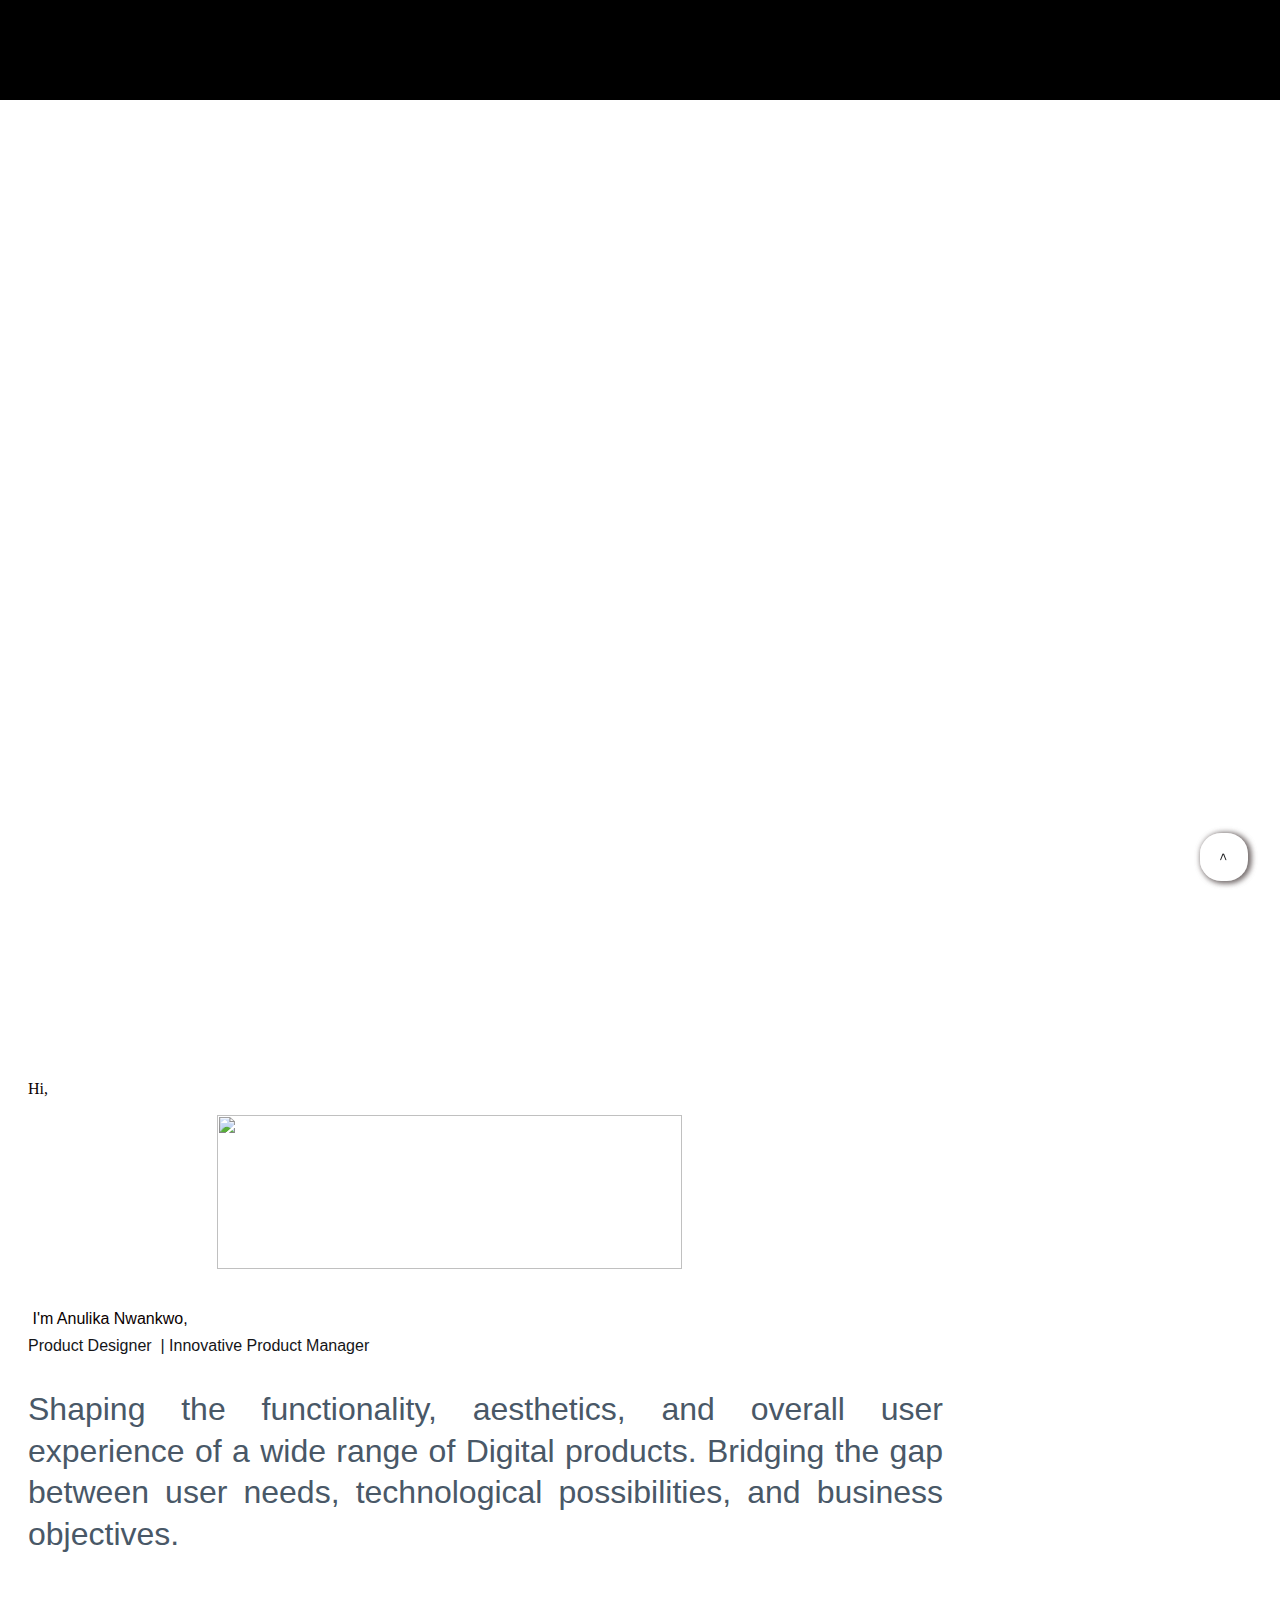
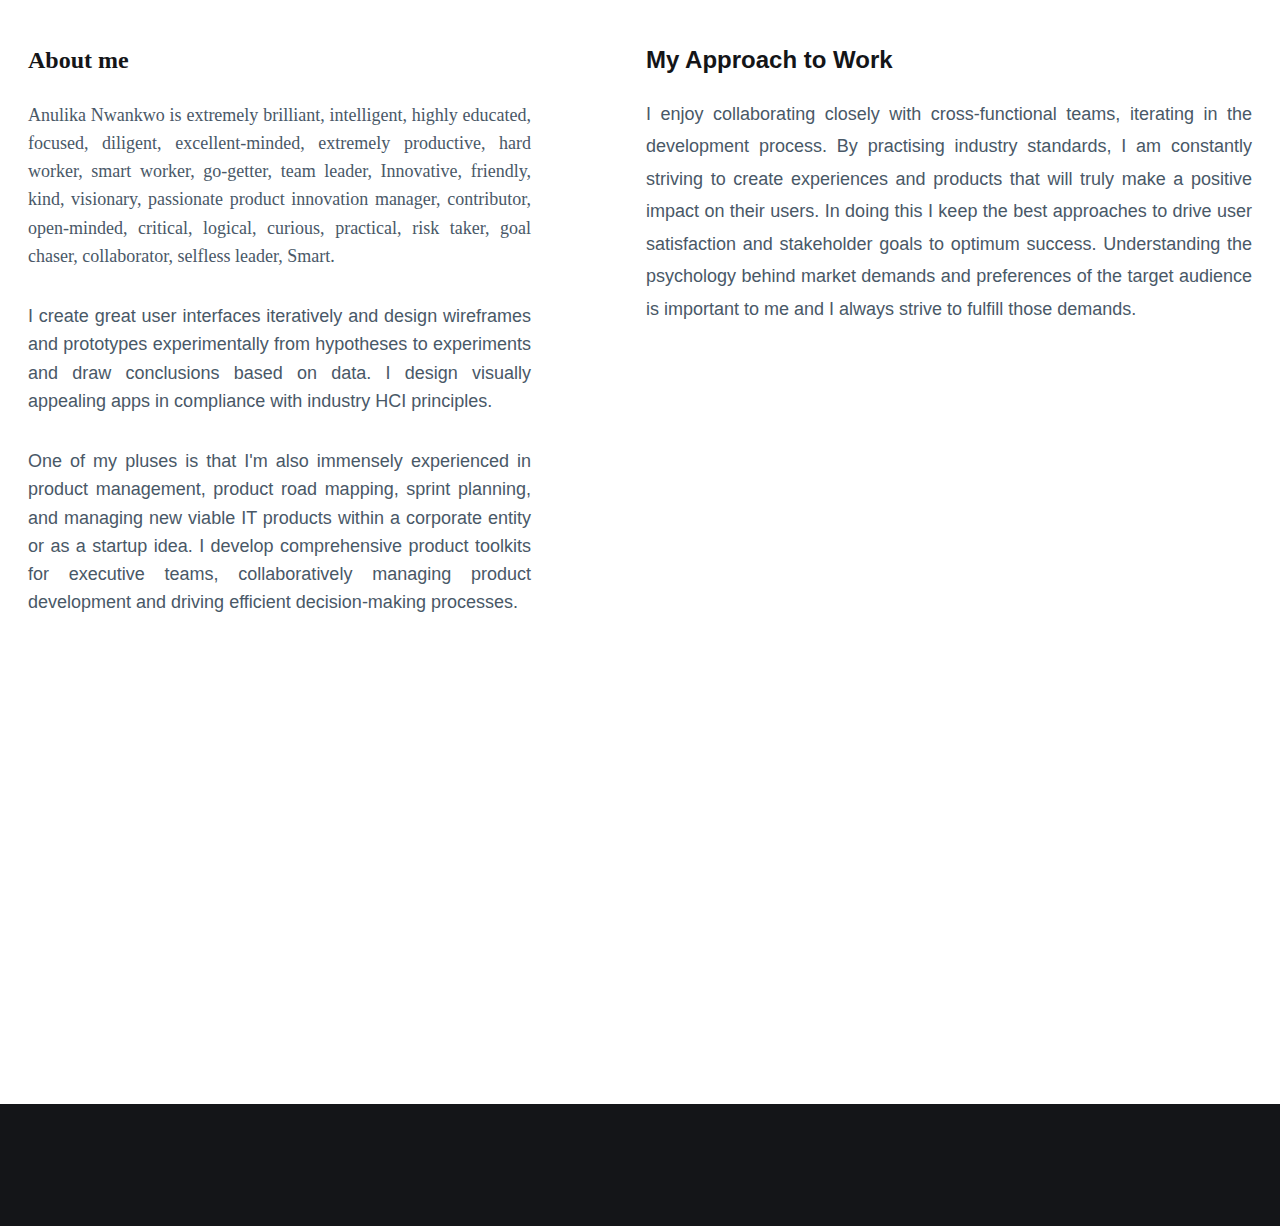
==== index.htm @ d33019bd "6sexto" ====
<!DOCTYPE html>
<html lang="en"><head>
<meta http-equiv="content-type" content="text/html; charset=UTF-8"><meta charset="utf-8"><meta name="viewport" content="width=device-width, initial-scale=1.0"><meta name="generator" content="Hostinger Website Builder"><!--[--><title>Anulika Nwankwo - Product Designer</title><!----><link rel="icon" href="https://assets.zyrosite.com/cdn-cgi/image/format=auto,w=48,h=48,fit=crop,f=png/A85D79Zw2bcZMGKK/logo-nuris-favicon-Yan7VzkV1QcEWQBQ.png"><link rel="apple-touch-icon" href="https://assets.zyrosite.com/cdn-cgi/image/format=auto,w=48,h=48,fit=crop,f=png/A85D79Zw2bcZMGKK/logo-nuris-favicon-Yan7VzkV1QcEWQBQ.png"><meta content="https://anulikajoy.com/" property="og:url"><link rel="canonical" href="https://anulikajoy.com/"><meta content="Anulika Nwankwo - Product Designer" property="og:title"><meta name="twitter:title" content="Anulika Nwankwo - Product Designer"><meta content="website" property="og:type"><!----><!----><!----><meta name="keywords" content="Product design, UX designer, Low code developer"><meta property="og:image"><meta name="twitter:image"><meta content="" property="og:image:alt"><meta content="" name="twitter:image:alt"><meta name="twitter:card" content="summary_large_image"><!----><link rel="preconnect"><!----><!----><!----><!----><!--[--><link rel="alternate" hreflang="x-default" href="https://anulikajoy.com/"><!--]--><link href="index_files/font-faces.css" rel="preconnect" crossorigin="true"><link href="index_files/font-faces.css" rel="preload" as="style"><link href="index_files/font-faces.css" rel="stylesheet" referrerpolicy="no-referrer"><!--]--><style>
	
		@font-face {
			font-family: Calina Regular;
			src: url('https://assets.zyrosite.com/A85D79Zw2bcZMGKK/Calina Regular.woff2') format('woff2');
			font-display: swap;
		}
	
		@font-face {
			font-family: Noken Bold;
			src: url('https://assets.zyrosite.com/A85D79Zw2bcZMGKK/Noken Bold.woff2') format('woff2');
			font-display: swap;
		}
	</style><link rel="prefetch" href="https://assets.zyrosite.com/A85D79Zw2bcZMGKK/traffic.txt"><style>
.BTT-button {
    display: flex;
    position: fixed;
    bottom: 1.5vw;
    right: 2rem;
    width: 3rem;
    height: 3rem;
    background: white;
    transition: 0.5s;
    justify-content: center;
    align-items: center;
    border-radius: 21px;
    transform: rotate(90deg);
    box-shadow: 1px -2px 6px #766e6e;
    cursor: pointer;
}
html{
    scroll-behavior: smooth;
}

</style><script>(function(){const postDate = null;

			const currentDate = new Date().setHours(0, 0, 0, 0);
			const postPublishDate = new Date(postDate).setHours(0, 0, 0, 0);

			if (postPublishDate && currentDate < postPublishDate) {
				window.location.replace('/');
			}
		})();</script><link rel="stylesheet" href="index_files/_slug_.BzQAzGlp.css">
<style>:root{--color-meteorite-dark: #2f1c6a;--color-meteorite-dark-2: #1F1346;--color-meteorite: #8c85ff;--color-meteorite-light: #d5dfff;--color-primary-dark: #5025d1;--color-primary: #673de6;--color-primary-light: #ebe4ff;--color-primary-charts: #B39EF3;--color-danger-dark: #d63163;--color-danger: #fc5185;--color-danger-light: #ffe8ef;--color-danger-charts: #FEA8C2;--color-warning-dark: #fea419;--color-warning-dark-2: #9F6000;--color-warning-charts: #FFD28C;--color-warning: #ffcd35;--color-warning-light: #fff8e2;--color-success-dark: #008361;--color-success: #00b090;--color-success-light: #def4f0;--color-dark: #1d1e20;--color-gray-dark: #36344d;--color-gray: #727586;--color-gray-border: #dadce0;--color-gray-light: #f2f3f6;--color-light: #fff;--color-azure: #357df9;--color-azure-light: #e3ebf9;--color-azure-dark: #265ab2;--color-indigo: #6366F1}.whats-app-bubble{position:fixed;right:20px;bottom:24px;z-index:1000;display:flex;cursor:pointer;border-radius:100px;box-shadow:#00000026 0 4px 12px}.globalClass_2ebe{position:relative;z-index:17}#wtpQualitySign_fixedCSS,#wtpQualitySign_popupCSS{bottom:10px!important}#wtpQualitySign_fixedCSS{z-index:17!important}#wtpQualitySign_popupCSS{z-index:18!important}
</style><meta name="generator" content="Hostinger Website builder"></head>  <body> <div> <style>astro-island,astro-slot,astro-static-slot{display:contents}</style><script>(()=>{var e=async t=>{await(await t())()};(self.Astro||(self.Astro={})).only=e;window.dispatchEvent(new Event("astro:only"));})();;(()=>{var A=Object.defineProperty;var g=(i,o,a)=>o in i?A(i,o,{enumerable:!0,configurable:!0,writable:!0,value:a}):i[o]=a;var d=(i,o,a)=>g(i,typeof o!="symbol"?o+"":o,a);{let i={0:t=>m(t),1:t=>a(t),2:t=>new RegExp(t),3:t=>new Date(t),4:t=>new Map(a(t)),5:t=>new Set(a(t)),6:t=>BigInt(t),7:t=>new URL(t),8:t=>new Uint8Array(t),9:t=>new Uint16Array(t),10:t=>new Uint32Array(t),11:t=>1/0*t},o=t=>{let[l,e]=t;return l in i?i[l](e):void 0},a=t=>t.map(o),m=t=>typeof t!="object"||t===null?t:Object.fromEntries(Object.entries(t).map(([l,e])=>[l,o(e)]));class y extends HTMLElement{constructor(){super(...arguments);d(this,"Component");d(this,"hydrator");d(this,"hydrate",async()=>{var b;if(!this.hydrator||!this.isConnected)return;let e=(b=this.parentElement)==null?void 0:b.closest("astro-island[ssr]");if(e){e.addEventListener("astro:hydrate",this.hydrate,{once:!0});return}let c=this.querySelectorAll("astro-slot"),n={},h=this.querySelectorAll("template[data-astro-template]");for(let r of h){let s=r.closest(this.tagName);s!=null&&s.isSameNode(this)&&(n[r.getAttribute("data-astro-template")||"default"]=r.innerHTML,r.remove())}for(let r of c){let s=r.closest(this.tagName);s!=null&&s.isSameNode(this)&&(n[r.getAttribute("name")||"default"]=r.innerHTML)}let p;try{p=this.hasAttribute("props")?m(JSON.parse(this.getAttribute("props"))):{}}catch(r){let s=this.getAttribute("component-url")||"<unknown>",v=this.getAttribute("component-export");throw v&&(s+=` (export ${v})`),console.error(`[hydrate] Error parsing props for component ${s}`,this.getAttribute("props"),r),r}let u;await this.hydrator(this)(this.Component,p,n,{client:this.getAttribute("client")}),this.removeAttribute("ssr"),this.dispatchEvent(new CustomEvent("astro:hydrate"))});d(this,"unmount",()=>{this.isConnected||this.dispatchEvent(new CustomEvent("astro:unmount"))})}disconnectedCallback(){document.removeEventListener("astro:after-swap",this.unmount),document.addEventListener("astro:after-swap",this.unmount,{once:!0})}connectedCallback(){if(!this.hasAttribute("await-children")||document.readyState==="interactive"||document.readyState==="complete")this.childrenConnectedCallback();else{let e=()=>{document.removeEventListener("DOMContentLoaded",e),c.disconnect(),this.childrenConnectedCallback()},c=new MutationObserver(()=>{var n;((n=this.lastChild)==null?void 0:n.nodeType)===Node.COMMENT_NODE&&this.lastChild.nodeValue==="astro:end"&&(this.lastChild.remove(),e())});c.observe(this,{childList:!0}),document.addEventListener("DOMContentLoaded",e)}}async childrenConnectedCallback(){let e=this.getAttribute("before-hydration-url");e&&await import(e),this.start()}async start(){let e=JSON.parse(this.getAttribute("opts")),c=this.getAttribute("client");if(Astro[c]===void 0){window.addEventListener(`astro:${c}`,()=>this.start(),{once:!0});return}try{await Astro[c](async()=>{let n=this.getAttribute("renderer-url"),[h,{default:p}]=await Promise.all([import(this.getAttribute("component-url")),n?import(n):()=>()=>{}]),u=this.getAttribute("component-export")||"default";if(!u.includes("."))this.Component=h[u];else{this.Component=h;for(let f of u.split("."))this.Component=this.Component[f]}return this.hydrator=p,this.hydrate},e,this)}catch(n){console.error(`[astro-island] Error hydrating ${this.getAttribute("component-url")}`,n)}}attributeChangedCallback(){this.hydrate()}}d(y,"observedAttributes",["props"]),customElements.get("astro-island")||customElements.define("astro-island",y)}})();</script><astro-island uid="153x3J" component-url="/_astro-1738180056624/ClientHead.Dxh7JQIc.js" component-export="default" renderer-url="/_astro-1738180056624/client.D0l0Jw_M.js" props="{&quot;page-noindex&quot;:[0,false],&quot;canonical-url&quot;:[0,&quot;https://anulikajoy.com/&quot;],&quot;site-meta&quot;:[0,{&quot;version&quot;:[0,180],&quot;isLayout&quot;:[0,true],&quot;template&quot;:[0,&quot;adelina&quot;],&quot;metaTitle&quot;:[0,&quot;&quot;],&quot;customMeta&quot;:[0,&quot;&lt;style&gt;\n.BTT-button {\n    display: flex;\n    position: fixed;\n    bottom: 1.5vw;\n    right: 2rem;\n    width: 3rem;\n    height: 3rem;\n    background: white;\n    transition: 0.5s;\n    justify-content: center;\n    align-items: center;\n    border-radius: 21px;\n    transform: rotate(90deg);\n    box-shadow: 1px -2px 6px #766e6e;\n    cursor: pointer;\n}\nhtml{\n    scroll-behavior: smooth;\n}\n\n&lt;/style&gt;\n\n&lt;script&gt;\nconst topButton = document.createElement('div');\ntopButton.innerHTML = '&lt;button onclick=\&quot;topFunction()\&quot; class=\&quot;BTT-button\&quot; title=\&quot;Go to top\&quot;&gt; &lt; &lt;/button&gt;'\n\ndocument.body.append(topButton);\nlet mybutton = document.querySelector(\&quot;.BTT-button\&quot;);\n\n\nwindow.onscroll = function () { scrollFunction() };\n\nfunction scrollFunction() {\n    if (document.body.scrollTop &gt; 20 || document.documentElement.scrollTop &gt; 20) {\n            mybutton.style.opacity = \&quot;1\&quot;;\n    } else {\n        mybutton.style.opacity = \&quot;0\&quot;;\n    }\n }\n\n    \n function topFunction() {\n     document.body.scrollTop = 0; \n     document.documentElement.scrollTop = 0; \n}\n&lt;/script&gt;&quot;],&quot;buttonSetId&quot;:[0,&quot;0&quot;],&quot;faviconPath&quot;:[0,&quot;logo-nuris-favicon-Yan7VzkV1QcEWQBQ.png&quot;],&quot;defaultLocale&quot;:[0,&quot;system&quot;],&quot;ecommerceType&quot;:[0,&quot;zyro&quot;],&quot;faviconOrigin&quot;:[0,&quot;assets&quot;],&quot;ecommerceStoreId&quot;:[0,&quot;store_01GS5SG4ECV2J42VSC7KBBB8E2&quot;],&quot;customBodyElements&quot;:[0,&quot;&lt;script data-rehype&gt;\nconst topButton = document.createElement('div');\ntopButton.innerHTML = '&lt;button onclick=\&quot;topFunction()\&quot; class=\&quot;BTT-button\&quot; title=\&quot;Go to top\&quot;&gt; &lt; &lt;/button&gt;'\n\ndocument.body.append(topButton);\nlet mybutton = document.querySelector(\&quot;.BTT-button\&quot;);\n\n\nwindow.onscroll = function () { scrollFunction() };\n\nfunction scrollFunction() {\n    if (document.body.scrollTop &gt; 20 || document.documentElement.scrollTop &gt; 20) {\n            mybutton.style.opacity = \&quot;1\&quot;;\n    } else {\n        mybutton.style.opacity = \&quot;0\&quot;;\n    }\n }\n\n    \n function topFunction() {\n     document.body.scrollTop = 0; \n     document.documentElement.scrollTop = 0; \n}\n&lt;/script&gt;&quot;],&quot;customHeadElements&quot;:[0,&quot;&lt;style data-rehype&gt;\n.BTT-button {\n    display: flex;\n    position: fixed;\n    bottom: 1.5vw;\n    right: 2rem;\n    width: 3rem;\n    height: 3rem;\n    background: white;\n    transition: 0.5s;\n    justify-content: center;\n    align-items: center;\n    border-radius: 21px;\n    transform: rotate(90deg);\n    box-shadow: 1px -2px 6px #766e6e;\n    cursor: pointer;\n}\nhtml{\n    scroll-behavior: smooth;\n}\n\n&lt;/style&gt;&quot;],&quot;typographyStylesId&quot;:[0,&quot;adelina&quot;],&quot;isPrivateModeActive&quot;:[0,false],&quot;demoEcommerceStoreId&quot;:[0,&quot;demo_01G0E9P2R0CFTNBWEEFCEV8EG5&quot;],&quot;shouldAddWWWPrefixToDomain&quot;:[0,false],&quot;isExistingStoreWithDynamicTemplate&quot;:[0,true]}],&quot;domain&quot;:[0,&quot;anulikajoy.com&quot;]}" client="only" opts="{&quot;name&quot;:&quot;ClientHead&quot;,&quot;value&quot;:&quot;vue&quot;}" data-v-app=""><div></div></astro-island> <script>(()=>{var e=async t=>{await(await t())()};(self.Astro||(self.Astro={})).load=e;window.dispatchEvent(new Event("astro:load"));})();</script><astro-island uid="Z17A3mp" component-url="/_astro-1738180056624/Page.BUTmaR-m.js" component-export="default" renderer-url="/_astro-1738180056624/client.D0l0Jw_M.js" props="{&quot;pageData&quot;:[0,{&quot;pages&quot;:[0,{&quot;home&quot;:[0,{&quot;meta&quot;:[0,{&quot;title&quot;:[0,&quot;Anulika Nwankwo - Product Designer&quot;],&quot;noindex&quot;:[0,false],&quot;keywords&quot;:[1,[[0,&quot;Product design&quot;],[0,&quot;UX designer&quot;],[0,&quot;Low code developer&quot;]]],&quot;ogImageAlt&quot;:[0,&quot;&quot;],&quot;description&quot;:[0,&quot;&quot;],&quot;ogImagePath&quot;:[0,null],&quot;focusKeyword&quot;:[0,&quot;Product design&quot;],&quot;ogImageOrigin&quot;:[0,null],&quot;passwordDesign&quot;:[0,&quot;default&quot;],&quot;passwordBackText&quot;:[0,&quot;Back to&quot;],&quot;passwordButtonText&quot;:[0,&quot;Enter&quot;],&quot;passwordHeadingText&quot;:[0,&quot;Guest area&quot;],&quot;passwordSubheadingText&quot;:[0,&quot;Please enter the password to access the page&quot;],&quot;passwordPlaceholderText&quot;:[0,&quot;Type password&quot;]}],&quot;name&quot;:[0,&quot;Anulikajoy&quot;],&quot;slug&quot;:[0,&quot;anulikajoy&quot;],&quot;type&quot;:[0,&quot;default&quot;],&quot;blocks&quot;:[1,[[0,&quot;zk7HTg&quot;],[0,&quot;z6BT02&quot;],[0,&quot;z5iG-n&quot;]]]}],&quot;z4OHk8&quot;:[0,{&quot;meta&quot;:[0,{&quot;title&quot;:[0,&quot;Live Projects&quot;],&quot;noindex&quot;:[0,true],&quot;ogImageAlt&quot;:[0,&quot;&quot;],&quot;ogImagePath&quot;:[0,null],&quot;ogImageOrigin&quot;:[0,null],&quot;passwordDesign&quot;:[0,&quot;default&quot;],&quot;passwordBackText&quot;:[0,&quot;Back to&quot;],&quot;passwordButtonText&quot;:[0,&quot;Enter&quot;],&quot;passwordHeadingText&quot;:[0,&quot;Guest area&quot;],&quot;passwordSubheadingText&quot;:[0,&quot;Please enter the password to access the page&quot;],&quot;passwordPlaceholderText&quot;:[0,&quot;Type password&quot;]}],&quot;name&quot;:[0,&quot;Low Code Projects&quot;],&quot;slug&quot;:[0,&quot;low-code-projects&quot;],&quot;type&quot;:[0,&quot;default&quot;],&quot;blocks&quot;:[1,[[0,&quot;zOo-WQ&quot;],[0,&quot;zRo5Ba&quot;],[0,&quot;zLwx_F&quot;]]]}],&quot;zBoTsZ&quot;:[0,{&quot;meta&quot;:[0,{&quot;title&quot;:[0,&quot;Resume&quot;],&quot;noindex&quot;:[0,true],&quot;keywords&quot;:[1,[]],&quot;password&quot;:[0,&quot;&quot;],&quot;ogImageAlt&quot;:[0,&quot;&quot;],&quot;description&quot;:[0,&quot;&quot;],&quot;ogImagePath&quot;:[0,null],&quot;ogImageOrigin&quot;:[0,null],&quot;passwordDesign&quot;:[0,&quot;default&quot;],&quot;passwordBackText&quot;:[0,&quot;Back to&quot;],&quot;passwordButtonText&quot;:[0,&quot;Enter&quot;],&quot;passwordHeadingText&quot;:[0,&quot;Guest area&quot;],&quot;passwordSubheadingText&quot;:[0,&quot;Please enter the password to access the page&quot;],&quot;passwordPlaceholderText&quot;:[0,&quot;Type password&quot;]}],&quot;name&quot;:[0,&quot;Resume&quot;],&quot;slug&quot;:[0,&quot;resume&quot;],&quot;type&quot;:[0,&quot;default&quot;],&quot;blocks&quot;:[1,[[0,&quot;zMn6Gl&quot;],[0,&quot;zjMUrd&quot;],[0,&quot;z_Hr_f&quot;],[0,&quot;zAsKKB&quot;],[0,&quot;z7My3n&quot;]]]}],&quot;zCDKhJ&quot;:[0,{&quot;meta&quot;:[0,{&quot;title&quot;:[0,&quot;Porsche&quot;],&quot;noindex&quot;:[0,true],&quot;keywords&quot;:[1,[]],&quot;password&quot;:[0,&quot;&quot;],&quot;ogImageAlt&quot;:[0,&quot;&quot;],&quot;description&quot;:[0,&quot;&quot;],&quot;ogImagePath&quot;:[0,null],&quot;ogImageOrigin&quot;:[0,null],&quot;passwordDesign&quot;:[0,&quot;default&quot;],&quot;passwordBackText&quot;:[0,&quot;Back to&quot;],&quot;passwordButtonText&quot;:[0,&quot;Enter&quot;],&quot;passwordHeadingText&quot;:[0,&quot;Guest area&quot;],&quot;passwordSubheadingText&quot;:[0,&quot;Please enter the password to access the page&quot;],&quot;passwordPlaceholderText&quot;:[0,&quot;Type password&quot;]}],&quot;name&quot;:[0,&quot;Porsche&quot;],&quot;slug&quot;:[0,&quot;porsche&quot;],&quot;type&quot;:[0,&quot;default&quot;],&quot;blocks&quot;:[1,[[0,&quot;zkPonR&quot;],[0,&quot;zIXAKA&quot;],[0,&quot;zawaHp&quot;],[0,&quot;zELDTH&quot;],[0,&quot;zg1L2w&quot;],[0,&quot;ztAwko&quot;],[0,&quot;z3MaB6&quot;],[0,&quot;zgdhSt&quot;],[0,&quot;z68kMq&quot;],[0,&quot;zUmCTy&quot;],[0,&quot;zj1jox&quot;],[0,&quot;zZThfs&quot;],[0,&quot;zKkFSs&quot;],[0,&quot;zm_E1I&quot;],[0,&quot;ziBk1P&quot;]]]}],&quot;zDxVUw&quot;:[0,{&quot;meta&quot;:[0,{&quot;noindex&quot;:[0,false],&quot;password&quot;:[0,&quot;&quot;],&quot;ogImageAlt&quot;:[0,&quot;&quot;],&quot;passwordDesign&quot;:[0,&quot;default&quot;],&quot;passwordBackText&quot;:[0,&quot;Back to&quot;],&quot;passwordButtonText&quot;:[0,&quot;Enter&quot;],&quot;passwordHeadingText&quot;:[0,&quot;Guest area&quot;],&quot;passwordSubheadingText&quot;:[0,&quot;Please enter the password to access the page&quot;],&quot;passwordPlaceholderText&quot;:[0,&quot;Type password&quot;]}],&quot;name&quot;:[0,&quot;Shezlong&quot;],&quot;slug&quot;:[0,&quot;shezlong&quot;],&quot;type&quot;:[0,&quot;default&quot;],&quot;blocks&quot;:[1,[[0,&quot;z22YWB&quot;],[0,&quot;zp-rPm&quot;],[0,&quot;zezZrF&quot;],[0,&quot;z3_Pi3&quot;],[0,&quot;zCYWP3&quot;],[0,&quot;z6cBhY&quot;],[0,&quot;z0fERA&quot;],[0,&quot;zP-Fxx&quot;],[0,&quot;zvB9Jk&quot;],[0,&quot;zzLuVU&quot;],[0,&quot;zcnh1M&quot;],[0,&quot;z73VE3&quot;],[0,&quot;zh20sq&quot;],[0,&quot;z2usNo&quot;],[0,&quot;z3SgoA&quot;],[0,&quot;zGwG46&quot;],[0,&quot;zVgsKi&quot;],[0,&quot;zThh7P&quot;],[0,&quot;zISVVT&quot;],[0,&quot;zcXdMY&quot;],[0,&quot;zcxfqQ&quot;],[0,&quot;zzCe-i&quot;],[0,&quot;z8OQ1j&quot;],[0,&quot;zSXsyN&quot;],[0,&quot;zlreep&quot;],[0,&quot;zFhNR4&quot;],[0,&quot;zeKWNn&quot;],[0,&quot;zE2om7&quot;],[0,&quot;z1gaeg&quot;],[0,&quot;z7hxvQ&quot;]]]}],&quot;zLEETn&quot;:[0,{&quot;meta&quot;:[0,{&quot;noindex&quot;:[0,false],&quot;password&quot;:[0,&quot;&quot;],&quot;ogImageAlt&quot;:[0,&quot;&quot;],&quot;passwordDesign&quot;:[0,&quot;default&quot;],&quot;passwordBackText&quot;:[0,&quot;Back to&quot;],&quot;passwordButtonText&quot;:[0,&quot;Enter&quot;],&quot;passwordHeadingText&quot;:[0,&quot;Guest area&quot;],&quot;passwordSubheadingText&quot;:[0,&quot;Please enter the password to access the page&quot;],&quot;passwordPlaceholderText&quot;:[0,&quot;Type password&quot;]}],&quot;name&quot;:[0,&quot;Afiwa Exchange&quot;],&quot;slug&quot;:[0,&quot;afiwa-exchange&quot;],&quot;type&quot;:[0,&quot;default&quot;],&quot;blocks&quot;:[1,[[0,&quot;zfXpCL&quot;],[0,&quot;zdO5fk&quot;],[0,&quot;zgBuKA&quot;],[0,&quot;zZs6UV&quot;],[0,&quot;zc0G9m&quot;]]]}],&quot;zP8AUH&quot;:[0,{&quot;meta&quot;:[0,{&quot;title&quot;:[0,&quot;About&quot;],&quot;noindex&quot;:[0,true],&quot;keywords&quot;:[1,[]],&quot;ogImageAlt&quot;:[0,&quot;&quot;],&quot;description&quot;:[0,&quot;&quot;],&quot;ogImagePath&quot;:[0,null],&quot;ogImageOrigin&quot;:[0,null]}],&quot;name&quot;:[0,&quot;About&quot;],&quot;slug&quot;:[0,&quot;about&quot;],&quot;type&quot;:[0,&quot;default&quot;],&quot;blocks&quot;:[1,[[0,&quot;zaeG32&quot;],[0,&quot;zTphvy&quot;],[0,&quot;zht2hq&quot;],[0,&quot;zYelB-&quot;],[0,&quot;zNtm9G&quot;],[0,&quot;zYWldJ&quot;]]]}],&quot;zPxiJk&quot;:[0,{&quot;meta&quot;:[0,{&quot;title&quot;:[0,&quot;Smart Wash App&quot;],&quot;noindex&quot;:[0,false],&quot;keywords&quot;:[1,[]],&quot;ogImageAlt&quot;:[0,&quot;&quot;],&quot;description&quot;:[0,&quot;&quot;],&quot;ogImagePath&quot;:[0,null],&quot;ogImageOrigin&quot;:[0,null]}],&quot;name&quot;:[0,&quot;Launda&quot;],&quot;slug&quot;:[0,&quot;launda&quot;],&quot;type&quot;:[0,&quot;default&quot;],&quot;blocks&quot;:[1,[[0,&quot;zsN0ml&quot;],[0,&quot;zdMFCs&quot;],[0,&quot;z69dW0&quot;],[0,&quot;zUuARp&quot;],[0,&quot;zTPnso&quot;],[0,&quot;zDOIgm&quot;],[0,&quot;z9WbWa&quot;],[0,&quot;z-zonT&quot;],[0,&quot;zO60Xm&quot;],[0,&quot;zSVV8D&quot;],[0,&quot;zvkafF&quot;],[0,&quot;zJZFyV&quot;],[0,&quot;zYyjRi&quot;],[0,&quot;zA0Q1b&quot;],[0,&quot;zPu6lS&quot;],[0,&quot;zEztIH&quot;]]]}],&quot;zTT_-t&quot;:[0,{&quot;meta&quot;:[0,{&quot;title&quot;:[0,&quot;Yoki-Asian Restaurant&quot;],&quot;noindex&quot;:[0,true],&quot;keywords&quot;:[1,[]],&quot;ogImageAlt&quot;:[0,&quot;&quot;],&quot;description&quot;:[0,&quot;&quot;],&quot;ogImagePath&quot;:[0,null],&quot;ogImageOrigin&quot;:[0,null]}],&quot;name&quot;:[0,&quot;Yoki&quot;],&quot;slug&quot;:[0,&quot;yoki&quot;],&quot;type&quot;:[0,&quot;default&quot;],&quot;blocks&quot;:[1,[[0,&quot;z0TTt0&quot;],[0,&quot;zOMF31&quot;],[0,&quot;zhrbWa&quot;],[0,&quot;zJoG_F&quot;],[0,&quot;zKw8RO&quot;],[0,&quot;zCg3yC&quot;],[0,&quot;zaCGHd&quot;],[0,&quot;z3jzRe&quot;],[0,&quot;zxF2K8&quot;],[0,&quot;z323N5&quot;],[0,&quot;z_LjFs&quot;],[0,&quot;zFIluE&quot;],[0,&quot;zYKYLt&quot;],[0,&quot;zjdal3&quot;],[0,&quot;zru6Zm&quot;],[0,&quot;zwaDWv&quot;]]]}],&quot;zUY1S5&quot;:[0,{&quot;name&quot;:[0,&quot;About&quot;],&quot;slug&quot;:[0,&quot;about1&quot;],&quot;type&quot;:[0,&quot;default&quot;],&quot;blocks&quot;:[1,[[0,&quot;z7Mojz&quot;],[0,&quot;z6jVLC&quot;],[0,&quot;zLbi6v&quot;],[0,&quot;z3Flgu&quot;],[0,&quot;zMnu4a&quot;],[0,&quot;zEmd5r&quot;],[0,&quot;zYafvk&quot;]]]}],&quot;zZ-xUh&quot;:[0,{&quot;date&quot;:[0,&quot;2023-02-13T16:27:20.295Z&quot;],&quot;meta&quot;:[0,{&quot;title&quot;:[0,&quot;A blog post&quot;],&quot;ogImageAlt&quot;:[0,&quot;black and white concrete building&quot;],&quot;description&quot;:[0,&quot;Blog post description.&quot;],&quot;ogImagePath&quot;:[0,&quot;https://cdn.zyrosite.com/cdn-builder-placeholders/blog/a-lot-of-balconies.jpeg&quot;],&quot;ogImageOrigin&quot;:[0,&quot;other&quot;]}],&quot;name&quot;:[0,&quot;A blog post&quot;],&quot;slug&quot;:[0,&quot;newBlogPost-zZ-xUh&quot;],&quot;type&quot;:[0,&quot;blog&quot;],&quot;blocks&quot;:[1,[[0,&quot;zul5Rt&quot;],[0,&quot;zfM4oo&quot;]]],&quot;isDraft&quot;:[0,false],&quot;categories&quot;:[1,[]],&quot;coverImageAlt&quot;:[0,&quot;black and white concrete building&quot;],&quot;minutesToRead&quot;:[0,&quot;0&quot;],&quot;coverImagePath&quot;:[0,&quot;https://cdn.zyrosite.com/cdn-builder-placeholders/blog/a-lot-of-balconies.jpeg&quot;],&quot;coverImageOrigin&quot;:[0,&quot;other&quot;]}],&quot;zZ94Xn&quot;:[0,{&quot;meta&quot;:[0,{&quot;title&quot;:[0,&quot;GT Merch Store&quot;],&quot;noindex&quot;:[0,true],&quot;keywords&quot;:[1,[]],&quot;ogImageAlt&quot;:[0,&quot;&quot;],&quot;description&quot;:[0,&quot;&quot;],&quot;ogImagePath&quot;:[0,null],&quot;ogImageOrigin&quot;:[0,null]}],&quot;name&quot;:[0,&quot;GT Merch&quot;],&quot;slug&quot;:[0,&quot;gt-merch&quot;],&quot;type&quot;:[0,&quot;default&quot;],&quot;blocks&quot;:[1,[[0,&quot;zuDrEs&quot;],[0,&quot;ztvKfd&quot;],[0,&quot;zt8luM&quot;],[0,&quot;zqVMj5&quot;],[0,&quot;zWfGfJ&quot;],[0,&quot;zxKKyw&quot;],[0,&quot;ztVdVa&quot;],[0,&quot;zQhKXm&quot;]]]}],&quot;zaK693&quot;:[0,{&quot;date&quot;:[0,&quot;2023-02-13T16:27:20.295Z&quot;],&quot;meta&quot;:[0,{&quot;title&quot;:[0,&quot;A blog post&quot;],&quot;ogImageAlt&quot;:[0,&quot;woman in black bikini in water&quot;],&quot;description&quot;:[0,&quot;Blog post description.&quot;],&quot;ogImagePath&quot;:[0,&quot;https://cdn.zyrosite.com/cdn-builder-placeholders/blog/man-diving-in-sea.jpeg&quot;],&quot;ogImageOrigin&quot;:[0,&quot;other&quot;]}],&quot;name&quot;:[0,&quot;A blog post&quot;],&quot;slug&quot;:[0,&quot;newBlogPost-zaK693&quot;],&quot;type&quot;:[0,&quot;blog&quot;],&quot;blocks&quot;:[1,[[0,&quot;zT9cxb&quot;],[0,&quot;zz7vaA&quot;]]],&quot;isDraft&quot;:[0,false],&quot;categories&quot;:[1,[]],&quot;coverImageAlt&quot;:[0,&quot;woman in black bikini in water&quot;],&quot;minutesToRead&quot;:[0,&quot;0&quot;],&quot;coverImagePath&quot;:[0,&quot;https://cdn.zyrosite.com/cdn-builder-placeholders/blog/man-diving-in-sea.jpeg&quot;],&quot;coverImageOrigin&quot;:[0,&quot;other&quot;]}],&quot;znqcmv&quot;:[0,{&quot;meta&quot;:[0,{&quot;title&quot;:[0,&quot;Projects&quot;],&quot;noindex&quot;:[0,true],&quot;keywords&quot;:[1,[[0,&quot;mobile app design&quot;],[0,&quot;web development&quot;],[0,&quot;user interfaces&quot;]]],&quot;ogImageAlt&quot;:[0,&quot;&quot;],&quot;description&quot;:[0,&quot;&quot;],&quot;ogImagePath&quot;:[0,null],&quot;focusKeyword&quot;:[0,&quot;mobile app design&quot;],&quot;ogImageOrigin&quot;:[0,null]}],&quot;name&quot;:[0,&quot;Projects&quot;],&quot;slug&quot;:[0,&quot;projects&quot;],&quot;type&quot;:[0,&quot;default&quot;],&quot;blocks&quot;:[1,[[0,&quot;zdw66X&quot;],[0,&quot;zUgf8z&quot;],[0,&quot;zm1tXh&quot;]]]}],&quot;zreFKp&quot;:[0,{&quot;meta&quot;:[0,{&quot;noindex&quot;:[0,false],&quot;password&quot;:[0,&quot;&quot;],&quot;ogImageAlt&quot;:[0,&quot;&quot;],&quot;passwordDesign&quot;:[0,&quot;default&quot;],&quot;passwordBackText&quot;:[0,&quot;Back to&quot;],&quot;passwordButtonText&quot;:[0,&quot;Enter&quot;],&quot;passwordHeadingText&quot;:[0,&quot;Guest area&quot;],&quot;passwordSubheadingText&quot;:[0,&quot;Please enter the password to access the page&quot;],&quot;passwordPlaceholderText&quot;:[0,&quot;Type password&quot;]}],&quot;name&quot;:[0,&quot;ElHarefa&quot;],&quot;slug&quot;:[0,&quot;elharefa&quot;],&quot;type&quot;:[0,&quot;default&quot;],&quot;blocks&quot;:[1,[[0,&quot;z6Or_s&quot;],[0,&quot;zYINik&quot;],[0,&quot;z8Fn6d&quot;],[0,&quot;zAD9ae&quot;],[0,&quot;zIMhpQ&quot;]]]}],&quot;zwPj1J&quot;:[0,{&quot;meta&quot;:[0,{&quot;title&quot;:[0,&quot;Mobile App Design &amp; Web Development | UX Designer &amp; Product Manager&quot;],&quot;noindex&quot;:[0,false],&quot;keywords&quot;:[1,[[0,&quot;mobile app design&quot;],[0,&quot;web development&quot;],[0,&quot;interaction design&quot;]]],&quot;password&quot;:[0,&quot;&quot;],&quot;ogImageAlt&quot;:[0,&quot;&quot;],&quot;description&quot;:[0,&quot;As a UX designer and product manager, I specialize in mobile app design, web development, and interaction design. Contact me for visually appealing apps and websites designed with design thinking principles.&quot;],&quot;focusKeyword&quot;:[0,&quot;mobile app design&quot;],&quot;passwordDesign&quot;:[0,&quot;default&quot;],&quot;passwordBackText&quot;:[0,&quot;Back to&quot;],&quot;passwordButtonText&quot;:[0,&quot;Enter&quot;],&quot;passwordHeadingText&quot;:[0,&quot;Guest area&quot;],&quot;passwordSubheadingText&quot;:[0,&quot;Please enter the password to access the page&quot;],&quot;passwordPlaceholderText&quot;:[0,&quot;Type password&quot;]}],&quot;name&quot;:[0,&quot;Shezlong UI&quot;],&quot;slug&quot;:[0,&quot;shezlong-ui-design&quot;],&quot;type&quot;:[0,&quot;default&quot;],&quot;blocks&quot;:[1,[[0,&quot;zP_26U&quot;]]]}],&quot;zyLt6k&quot;:[0,{&quot;meta&quot;:[0,{&quot;title&quot;:[0,&quot;Avium | Interactive Robotics Education Game &quot;],&quot;noindex&quot;:[0,true],&quot;password&quot;:[0,true],&quot;ogImageAlt&quot;:[0,&quot;&quot;],&quot;description&quot;:[0,&quot;robotics education, STEM learning, interactive game, robot programming, educational technology, coding for kids, space robotics, Scientific robotics simulation.&quot;],&quot;passwordDesign&quot;:[0,&quot;default&quot;],&quot;passwordBackText&quot;:[0,&quot;Back to&quot;],&quot;passwordButtonText&quot;:[0,&quot;Enter&quot;],&quot;passwordHeadingText&quot;:[0,&quot;Avium&quot;],&quot;passwordSubheadingText&quot;:[0,&quot;Please enter the password to access the page&quot;],&quot;passwordPlaceholderText&quot;:[0,&quot;Type password&quot;]}],&quot;name&quot;:[0,&quot;Avium&quot;],&quot;slug&quot;:[0,&quot;avium&quot;],&quot;type&quot;:[0,&quot;default&quot;],&quot;blocks&quot;:[1,[]]}],&quot;prod_01GS5SG55SRP3H33NMCJ11VQDT&quot;:[0,{&quot;name&quot;:[0,&quot;Handmade Bowl \&quot;Ganbaru\&quot;&quot;],&quot;type&quot;:[0,&quot;ecommerce-dynamic-product&quot;],&quot;blocks&quot;:[1,[[0,&quot;dynamic-product-block&quot;]]],&quot;productId&quot;:[0,&quot;prod_01GS5SG55SRP3H33NMCJ11VQDT&quot;],&quot;slug&quot;:[0,&quot;handmade-bowl-ganbaru-zcxgdr&quot;],&quot;meta&quot;:[0,{&quot;title&quot;:[0,&quot;Handmade Bowl \&quot;Ganbaru\&quot;&quot;],&quot;description&quot;:[0,&quot;The product description should talk about the product in a truthful yet flattering way. Remember to include information that the potential buyer would need, for example, details on sizing, color, a...&quot;],&quot;ogImagePath&quot;:[0,&quot;https://cdn.zyrosite.com/cdn-ecommerce/demo_01G0E9P2R0CFTNBWEEFCEV8EG5%2Fassets%2F1649766882013-ganbaru.png&quot;],&quot;ogImageOrigin&quot;:[0,&quot;other&quot;],&quot;ogImageAlt&quot;:[0,&quot;Handmade Bowl \&quot;Ganbaru\&quot;&quot;]}]}],&quot;prod_01GS5SG55V72CY2W0SVE6NR2DJ&quot;:[0,{&quot;name&quot;:[0,&quot;Handmade Vase \&quot;Ikigai\&quot;&quot;],&quot;type&quot;:[0,&quot;ecommerce-dynamic-product&quot;],&quot;blocks&quot;:[1,[[0,&quot;dynamic-product-block&quot;]]],&quot;productId&quot;:[0,&quot;prod_01GS5SG55V72CY2W0SVE6NR2DJ&quot;],&quot;slug&quot;:[0,&quot;handmade-vase-ikigai-zfw3um&quot;],&quot;meta&quot;:[0,{&quot;title&quot;:[0,&quot;Handmade Vase \&quot;Ikigai\&quot;&quot;],&quot;description&quot;:[0,&quot;The product description should talk about the product in a truthful yet flattering way. Remember to include information that the potential buyer would need, for example, details on sizing, color, a...&quot;],&quot;ogImagePath&quot;:[0,&quot;https://cdn.zyrosite.com/cdn-ecommerce/demo_01G0E9P2R0CFTNBWEEFCEV8EG5%2Fassets%2F1649766161496-ikigai.png&quot;],&quot;ogImageOrigin&quot;:[0,&quot;other&quot;],&quot;ogImageAlt&quot;:[0,&quot;Handmade Vase \&quot;Ikigai\&quot;&quot;]}]}],&quot;prod_01GS5SG55WA4V6140JHR55B3XY&quot;:[0,{&quot;name&quot;:[0,&quot;Handmade Vase \&quot;Kaiyo\&quot;&quot;],&quot;type&quot;:[0,&quot;ecommerce-dynamic-product&quot;],&quot;blocks&quot;:[1,[[0,&quot;dynamic-product-block&quot;]]],&quot;productId&quot;:[0,&quot;prod_01GS5SG55WA4V6140JHR55B3XY&quot;],&quot;slug&quot;:[0,&quot;handmade-vase-kaiyo-zhbrg7&quot;],&quot;meta&quot;:[0,{&quot;title&quot;:[0,&quot;Handmade Vase \&quot;Kaiyo\&quot;&quot;],&quot;description&quot;:[0,&quot;The product description should talk about the product in a truthful yet flattering way. Remember to include information that the potential buyer would need, for example, details on sizing, color, a...&quot;],&quot;ogImagePath&quot;:[0,&quot;https://cdn.zyrosite.com/cdn-ecommerce/demo_01G0E9P2R0CFTNBWEEFCEV8EG5%2Fassets%2F1649766901170-kaiyo.png&quot;],&quot;ogImageOrigin&quot;:[0,&quot;other&quot;],&quot;ogImageAlt&quot;:[0,&quot;Handmade Vase \&quot;Kaiyo\&quot;&quot;]}]}],&quot;prod_01GS5SG55X5ZJPRJX5BEEA3PDA&quot;:[0,{&quot;name&quot;:[0,&quot;Handmade Vase \&quot;Shimai\&quot;&quot;],&quot;type&quot;:[0,&quot;ecommerce-dynamic-product&quot;],&quot;blocks&quot;:[1,[[0,&quot;dynamic-product-block&quot;]]],&quot;productId&quot;:[0,&quot;prod_01GS5SG55X5ZJPRJX5BEEA3PDA&quot;],&quot;slug&quot;:[0,&quot;handmade-vase-shimai-z7ymwu&quot;],&quot;meta&quot;:[0,{&quot;title&quot;:[0,&quot;Handmade Vase \&quot;Shimai\&quot;&quot;],&quot;description&quot;:[0,&quot;The product description should talk about the product in a truthful yet flattering way. Remember to include information that the potential buyer would need, for example, details on sizing, color, a...&quot;],&quot;ogImagePath&quot;:[0,&quot;https://cdn.zyrosite.com/cdn-ecommerce/demo_01G0E9P2R0CFTNBWEEFCEV8EG5%2Fassets%2F1649766855139-shimai.png&quot;],&quot;ogImageOrigin&quot;:[0,&quot;other&quot;],&quot;ogImageAlt&quot;:[0,&quot;Handmade Vase \&quot;Shimai\&quot;&quot;]}]}],&quot;prod_01GS5SG55Y3FMZEKYETP2APGFS&quot;:[0,{&quot;name&quot;:[0,&quot;Handmade Vase \&quot;Yuugen\&quot;&quot;],&quot;type&quot;:[0,&quot;ecommerce-dynamic-product&quot;],&quot;blocks&quot;:[1,[[0,&quot;dynamic-product-block&quot;]]],&quot;productId&quot;:[0,&quot;prod_01GS5SG55Y3FMZEKYETP2APGFS&quot;],&quot;slug&quot;:[0,&quot;handmade-vase-yuugen-zdll0w&quot;],&quot;meta&quot;:[0,{&quot;title&quot;:[0,&quot;Handmade Vase \&quot;Yuugen\&quot;&quot;],&quot;description&quot;:[0,&quot;The product description should talk about the product in a truthful yet flattering way. Remember to include information that the potential buyer would need, for example, details on sizing, color, a...&quot;],&quot;ogImagePath&quot;:[0,&quot;https://cdn.zyrosite.com/cdn-ecommerce/demo_01G0E9P2R0CFTNBWEEFCEV8EG5%2Fassets%2F1649766839361-yuugen.png&quot;],&quot;ogImageOrigin&quot;:[0,&quot;other&quot;],&quot;ogImageAlt&quot;:[0,&quot;Handmade Vase \&quot;Yuugen\&quot;&quot;]}]}],&quot;prod_01GS5SG55Z1905VFBX9THJ9P4V&quot;:[0,{&quot;name&quot;:[0,&quot;Handmade Vase \&quot;Sora\&quot;&quot;],&quot;type&quot;:[0,&quot;ecommerce-dynamic-product&quot;],&quot;blocks&quot;:[1,[[0,&quot;dynamic-product-block&quot;]]],&quot;productId&quot;:[0,&quot;prod_01GS5SG55Z1905VFBX9THJ9P4V&quot;],&quot;slug&quot;:[0,&quot;handmade-vase-sora-zi4vfh&quot;],&quot;meta&quot;:[0,{&quot;title&quot;:[0,&quot;Handmade Vase \&quot;Sora\&quot;&quot;],&quot;description&quot;:[0,&quot;The product description should talk about the product in a truthful yet flattering way. Remember to include information that the potential buyer would need, for example, details on sizing, color, a...&quot;],&quot;ogImagePath&quot;:[0,&quot;https://cdn.zyrosite.com/cdn-ecommerce/demo_01G0E9P2R0CFTNBWEEFCEV8EG5%2Fassets%2F1649766924366-sora.png&quot;],&quot;ogImageOrigin&quot;:[0,&quot;other&quot;],&quot;ogImageAlt&quot;:[0,&quot;Handmade Vase \&quot;Sora\&quot;&quot;]}]}]}],&quot;blocks&quot;:[0,{&quot;header&quot;:[0,{&quot;type&quot;:[0,&quot;BlockNavigation&quot;],&quot;mobile&quot;:[0,{&quot;height&quot;:[0,86],&quot;logoHeight&quot;:[0,38]}],&quot;desktop&quot;:[0,{&quot;height&quot;:[0,86],&quot;logoHeight&quot;:[0,38]}],&quot;settings&quot;:[0,{&quot;styles&quot;:[0,{&quot;width&quot;:[0,&quot;1240px&quot;],&quot;padding&quot;:[0,&quot;24px 16px 24px 16px&quot;],&quot;m-padding&quot;:[0,&quot;24px 16px 24px 16px&quot;],&quot;logo-width&quot;:[0,&quot;30px&quot;],&quot;cartIconSize&quot;:[0,&quot;24px&quot;],&quot;link-spacing&quot;:[0,&quot;40px&quot;],&quot;m-logo-width&quot;:[0,&quot;30px&quot;],&quot;m-link-spacing&quot;:[0,&quot;20px&quot;],&quot;element-spacing&quot;:[0,&quot;64px&quot;],&quot;contrastBackgroundColor&quot;:[0,&quot;rgb(31, 31, 31)&quot;]}],&quot;cartText&quot;:[0,&quot;Shopping bag&quot;],&quot;isSticky&quot;:[0,true],&quot;showLogo&quot;:[0,true],&quot;headerLayout&quot;:[0,&quot;desktop-1&quot;],&quot;isCartVisible&quot;:[0,false],&quot;logoImagePath&quot;:[0,&quot;group-4-dWxn63vrVeCn8Vqw.svg&quot;],&quot;mHeaderLayout&quot;:[0,&quot;mobile-1&quot;],&quot;logoImageOrigin&quot;:[0,&quot;assets&quot;],&quot;mobileLinksAlignment&quot;:[0,&quot;right&quot;]}],&quot;zindexes&quot;:[1,[]],&quot;background&quot;:[0,{&quot;color&quot;:[0,&quot;rgb(0, 0, 0)&quot;],&quot;current&quot;:[0,&quot;color&quot;],&quot;isTransparent&quot;:[0,false]}],&quot;components&quot;:[1,[]],&quot;logoAspectRatio&quot;:[0,0.8074074074074075],&quot;navLinkTextColor&quot;:[0,&quot;rgb(255, 255, 255)&quot;],&quot;navLinkTextColorHover&quot;:[0,&quot;rgb(58, 203, 198)&quot;]}],&quot;z5iG-n&quot;:[0,{&quot;type&quot;:[0,&quot;BlockLayout&quot;],&quot;mobile&quot;:[0,{&quot;minHeight&quot;:[0,213]}],&quot;desktop&quot;:[0,{&quot;minHeight&quot;:[0,122]}],&quot;settings&quot;:[0,{&quot;styles&quot;:[0,{&quot;m-block-padding&quot;:[0,&quot;70px 16px 70px 16px&quot;]}]}],&quot;zindexes&quot;:[1,[[0,&quot;zCNr4M&quot;],[0,&quot;zs4Jkp&quot;],[0,&quot;z7-jU3&quot;],[0,&quot;zURgAv&quot;],[0,&quot;zsw8l9&quot;],[0,&quot;zVXEzn&quot;],[0,&quot;z25vbB&quot;]]],&quot;background&quot;:[0,{&quot;path&quot;:[0,null],&quot;color&quot;:[0,&quot;rgb(20, 21, 24)&quot;],&quot;image&quot;:[0,null],&quot;origin&quot;:[0,null],&quot;current&quot;:[0,&quot;color&quot;]}],&quot;components&quot;:[1,[[0,&quot;zCNr4M&quot;],[0,&quot;zs4Jkp&quot;],[0,&quot;z7-jU3&quot;],[0,&quot;zURgAv&quot;],[0,&quot;zsw8l9&quot;],[0,&quot;zVXEzn&quot;],[0,&quot;z25vbB&quot;]]]}],&quot;z6BT02&quot;:[0,{&quot;type&quot;:[0,&quot;BlockLayout&quot;],&quot;mobile&quot;:[0,{&quot;minHeight&quot;:[0,1349]}],&quot;desktop&quot;:[0,{&quot;minHeight&quot;:[0,1149]}],&quot;settings&quot;:[0,{&quot;styles&quot;:[0,{&quot;m-block-padding&quot;:[0,&quot;70px 16px 70px 16px&quot;]}]}],&quot;zindexes&quot;:[1,[[0,&quot;z5y46q&quot;],[0,&quot;zTCOwc&quot;],[0,&quot;z7ejOZ&quot;],[0,&quot;ziBocb&quot;],[0,&quot;zckohH&quot;],[0,&quot;zqdBRw&quot;],[0,&quot;zKQ0j8&quot;],[0,&quot;zX3UgL&quot;],[0,&quot;zdzGM0&quot;],[0,&quot;zFJHVL&quot;],[0,&quot;zxe8BC&quot;],[0,&quot;zPb4--&quot;]]],&quot;background&quot;:[0,{&quot;color&quot;:[0,&quot;rgb(255, 255, 255)&quot;],&quot;current&quot;:[0,&quot;color&quot;]}],&quot;components&quot;:[1,[[0,&quot;z5y46q&quot;],[0,&quot;zTCOwc&quot;],[0,&quot;z7ejOZ&quot;],[0,&quot;ziBocb&quot;],[0,&quot;zckohH&quot;],[0,&quot;zqdBRw&quot;],[0,&quot;zKQ0j8&quot;],[0,&quot;zX3UgL&quot;],[0,&quot;zdzGM0&quot;],[0,&quot;zFJHVL&quot;],[0,&quot;zxe8BC&quot;],[0,&quot;zPb4--&quot;]]],&quot;initialBlockId&quot;:[0,&quot;zhlp7E&quot;]}],&quot;zk7HTg&quot;:[0,{&quot;type&quot;:[0,&quot;BlockLayout&quot;],&quot;htmlId&quot;:[0,&quot;welcome&quot;],&quot;mobile&quot;:[0,{&quot;minHeight&quot;:[0,521]}],&quot;desktop&quot;:[0,{&quot;minHeight&quot;:[0,644]}],&quot;settings&quot;:[0,{&quot;styles&quot;:[0,{&quot;m-block-padding&quot;:[0,&quot;49px 16px 80px 16px&quot;]}]}],&quot;zindexes&quot;:[1,[[0,&quot;zabU1h&quot;],[0,&quot;zvDSNS&quot;],[0,&quot;zNiiq1&quot;],[0,&quot;zM_zsT&quot;],[0,&quot;zSxJU0&quot;]]],&quot;attachment&quot;:[0,&quot;unset&quot;],&quot;background&quot;:[0,{&quot;color&quot;:[0,&quot;rgb(255, 255, 255)&quot;],&quot;current&quot;:[0,&quot;color&quot;],&quot;overlay-opacity&quot;:[0,&quot;0.00&quot;]}],&quot;components&quot;:[1,[[0,&quot;zabU1h&quot;],[0,&quot;zNiiq1&quot;],[0,&quot;zvDSNS&quot;],[0,&quot;zM_zsT&quot;],[0,&quot;zSxJU0&quot;]]]}]}],&quot;elements&quot;:[0,{&quot;z25vbB&quot;:[0,{&quot;type&quot;:[0,&quot;GridTextBox&quot;],&quot;mobile&quot;:[0,{&quot;top&quot;:[0,66],&quot;left&quot;:[0,245],&quot;width&quot;:[0,59],&quot;height&quot;:[0,18],&quot;isHidden&quot;:[0,false]}],&quot;content&quot;:[0,&quot;&lt;h3 style=\&quot;color: rgb(255, 255, 255); --lineHeightMobile:  1.3; --lineHeightDesktop:  1.3; --fontSizeMobile:  14px; --fontSizeDesktop:  14px\&quot;&gt;&lt;span style=\&quot;font-family: Outfit; font-weight: 700\&quot;&gt;&lt;strong&gt;&lt;a rel=\&quot;nofollow\&quot; href=\&quot;https://github.com/RikaAJN\&quot; style=\&quot;text-decoration: none;\&quot;&gt;GITHUB&lt;/a&gt;&lt;/strong&gt;&lt;/span&gt;&lt;/h3&gt;&quot;],&quot;desktop&quot;:[0,{&quot;top&quot;:[0,40],&quot;left&quot;:[0,245],&quot;width&quot;:[0,91],&quot;height&quot;:[0,18],&quot;isHidden&quot;:[0,false]}],&quot;settings&quot;:[0,{&quot;styles&quot;:[0,{&quot;text&quot;:[0,&quot;left&quot;],&quot;align&quot;:[0,&quot;flex-start&quot;],&quot;justify&quot;:[0,&quot;flex-start&quot;],&quot;m-width&quot;:[0,&quot;83.86167146974063%&quot;],&quot;m-element-margin&quot;:[0,&quot;0 0 16px 0&quot;]}]}],&quot;animation&quot;:[0,{&quot;name&quot;:[0,&quot;fade&quot;],&quot;type&quot;:[0,&quot;global&quot;]}]}],&quot;z5y46q&quot;:[0,{&quot;type&quot;:[0,&quot;GridTextBox&quot;],&quot;mobile&quot;:[0,{&quot;top&quot;:[0,990],&quot;left&quot;:[0,0],&quot;width&quot;:[0,262],&quot;height&quot;:[0,23]}],&quot;content&quot;:[0,&quot;&lt;p dir=\&quot;auto\&quot; style=\&quot;color: rgb(20, 21, 24); --lineHeightMobile: 1.3; --lineHeightDesktop: 1.3; --fontSizeMobile: 18px; --fontSizeDesktop: 24px\&quot; class=\&quot;body-large\&quot;&gt;&lt;strong&gt;My Approach to Work&lt;/strong&gt;&lt;/p&gt;&quot;],&quot;desktop&quot;:[0,{&quot;top&quot;:[0,89],&quot;left&quot;:[0,618],&quot;width&quot;:[0,297],&quot;height&quot;:[0,31]}],&quot;settings&quot;:[0,{&quot;styles&quot;:[0,{&quot;text&quot;:[0,&quot;left&quot;],&quot;align&quot;:[0,&quot;flex-start&quot;],&quot;justify&quot;:[0,&quot;flex-start&quot;],&quot;m-width&quot;:[0,&quot;78.6743515850144%&quot;],&quot;m-align-self&quot;:[0,&quot;center&quot;],&quot;m-element-margin&quot;:[0,&quot;0 0 13px 0&quot;]}]}],&quot;animation&quot;:[0,{&quot;name&quot;:[0,&quot;fade&quot;],&quot;type&quot;:[0,&quot;global&quot;]}]}],&quot;z7-jU3&quot;:[0,{&quot;type&quot;:[0,&quot;GridTextBox&quot;],&quot;mobile&quot;:[0,{&quot;top&quot;:[0,66],&quot;left&quot;:[0,170],&quot;width&quot;:[0,71],&quot;height&quot;:[0,18]}],&quot;content&quot;:[0,&quot;&lt;h3 style=\&quot;color: rgb(255, 255, 255); --lineHeightMobile:  1.3; --lineHeightDesktop:  1.3; --fontSizeMobile:  14px; --fontSizeDesktop:  14px\&quot;&gt;&lt;span style=\&quot;font-family: Outfit; font-weight: 700\&quot;&gt;&lt;strong&gt;&lt;a rel=\&quot;nofollow\&quot; href=\&quot;https://medium.com/@anuri.nwankwo\&quot; style=\&quot;text-decoration: none;\&quot;&gt;MEDIUM &lt;/a&gt;/&lt;/strong&gt;&lt;/span&gt;&lt;/h3&gt;&quot;],&quot;desktop&quot;:[0,{&quot;top&quot;:[0,40],&quot;left&quot;:[0,171],&quot;width&quot;:[0,91],&quot;height&quot;:[0,18]}],&quot;settings&quot;:[0,{&quot;styles&quot;:[0,{&quot;text&quot;:[0,&quot;left&quot;],&quot;align&quot;:[0,&quot;flex-start&quot;],&quot;justify&quot;:[0,&quot;flex-start&quot;],&quot;m-width&quot;:[0,&quot;83.86167146974063%&quot;],&quot;m-element-margin&quot;:[0,&quot;0 0 16px 0&quot;]}]}],&quot;animation&quot;:[0,{&quot;name&quot;:[0,&quot;fade&quot;],&quot;type&quot;:[0,&quot;element&quot;]}]}],&quot;z7ejOZ&quot;:[0,{&quot;type&quot;:[0,&quot;GridTextBox&quot;],&quot;mobile&quot;:[0,{&quot;top&quot;:[0,130],&quot;left&quot;:[0,0],&quot;width&quot;:[0,262],&quot;height&quot;:[0,27]}],&quot;content&quot;:[0,&quot;&lt;p dir=\&quot;auto\&quot; style=\&quot;color: rgb(20, 21, 24); --lineHeightDesktop: 1.3; --fontSizeDesktop: 24px\&quot; class=\&quot;body-large\&quot;&gt;&lt;strong&gt;Education&lt;/strong&gt;&lt;/p&gt;&quot;],&quot;desktop&quot;:[0,{&quot;top&quot;:[0,460],&quot;left&quot;:[0,887],&quot;width&quot;:[0,284],&quot;height&quot;:[0,31]}],&quot;settings&quot;:[0,{&quot;styles&quot;:[0,{&quot;text&quot;:[0,&quot;left&quot;],&quot;align&quot;:[0,&quot;flex-start&quot;],&quot;justify&quot;:[0,&quot;flex-start&quot;],&quot;m-width&quot;:[0,&quot;78.6743515850144%&quot;],&quot;m-align-self&quot;:[0,&quot;center&quot;],&quot;m-element-margin&quot;:[0,&quot;0 0 13px 0&quot;]}]}],&quot;animation&quot;:[0,{&quot;name&quot;:[0,&quot;fade&quot;],&quot;type&quot;:[0,&quot;global&quot;]}]}],&quot;zCNr4M&quot;:[0,{&quot;type&quot;:[0,&quot;GridTextBox&quot;],&quot;mobile&quot;:[0,{&quot;top&quot;:[0,66],&quot;left&quot;:[0,0],&quot;width&quot;:[0,87],&quot;height&quot;:[0,18]}],&quot;content&quot;:[0,&quot;&lt;h3 style=\&quot;color: rgb(255, 255, 255); --lineHeightMobile: 1.3; --lineHeightDesktop: 1.3; --fontSizeMobile: 14px; --fontSizeDesktop: 14px\&quot; dir=\&quot;auto\&quot;&gt;&lt;span style=\&quot;font-family: Outfit; font-weight: 700\&quot;&gt;&lt;strong&gt;&lt;a style=\&quot;text-decoration: none;\&quot; href=\&quot;https://www.linkedin.com/in/anulika-j-nwankwo-0069a5146/\&quot; rel=\&quot;nofollow\&quot;&gt;LINKEDIN  /&lt;/a&gt;&lt;/strong&gt;&lt;/span&gt;&lt;/h3&gt;&quot;],&quot;desktop&quot;:[0,{&quot;top&quot;:[0,40],&quot;left&quot;:[0,0],&quot;width&quot;:[0,91],&quot;height&quot;:[0,18]}],&quot;settings&quot;:[0,{&quot;styles&quot;:[0,{&quot;text&quot;:[0,&quot;left&quot;],&quot;align&quot;:[0,&quot;flex-start&quot;],&quot;justify&quot;:[0,&quot;flex-start&quot;],&quot;m-width&quot;:[0,&quot;83.86167146974063%&quot;],&quot;m-element-margin&quot;:[0,&quot;0 0 16px 0&quot;]}]}],&quot;animation&quot;:[0,{&quot;name&quot;:[0,&quot;fade&quot;],&quot;type&quot;:[0,&quot;global&quot;]}]}],&quot;zFJHVL&quot;:[0,{&quot;type&quot;:[0,&quot;GridTextBox&quot;],&quot;mobile&quot;:[0,{&quot;top&quot;:[0,1335],&quot;left&quot;:[0,0],&quot;width&quot;:[0,328],&quot;height&quot;:[0,24]}],&quot;content&quot;:[0,&quot;&lt;h3 style=\&quot;color: rgb(20, 21, 24); --lineHeightMobile: 1.3; --lineHeightDesktop:  1.3; --fontSizeMobile: 18px; --fontSizeDesktop:  24px\&quot;&gt;&lt;span style=\&quot;font-family: Outfit; font-weight: 400\&quot;&gt;&lt;strong&gt;Contact&lt;/strong&gt;&lt;/span&gt;&lt;/h3&gt;&quot;],&quot;desktop&quot;:[0,{&quot;top&quot;:[0,604],&quot;left&quot;:[0,612],&quot;width&quot;:[0,194],&quot;height&quot;:[0,31]}],&quot;settings&quot;:[0,{&quot;styles&quot;:[0,{&quot;text&quot;:[0,&quot;left&quot;],&quot;align&quot;:[0,&quot;flex-start&quot;],&quot;justify&quot;:[0,&quot;flex-start&quot;],&quot;m-width&quot;:[0,&quot;83.86167146974063%&quot;],&quot;m-element-margin&quot;:[0,&quot;0 0 16px 0&quot;]}]}],&quot;animation&quot;:[0,{&quot;name&quot;:[0,&quot;fade&quot;],&quot;type&quot;:[0,&quot;global&quot;]}]}],&quot;zKQ0j8&quot;:[0,{&quot;type&quot;:[0,&quot;GridTextBox&quot;],&quot;mobile&quot;:[0,{&quot;top&quot;:[0,238],&quot;left&quot;:[0,0],&quot;width&quot;:[0,328],&quot;height&quot;:[0,42]}],&quot;content&quot;:[0,&quot;&lt;p dir=\&quot;auto\&quot; style=\&quot;color: rgb(73, 88, 103); --lineHeightMobile: 1.3; --lineHeightDesktop: 1.3; --fontSizeMobile: 16px; --fontSizeDesktop: 18px\&quot; class=\&quot;body-large\&quot;&gt;&lt;span style=\&quot;color: rgb(20, 21, 24)\&quot;&gt;Master of Science&lt;/span&gt; in Science, Technology and Innovation Management and Policy. &lt;/p&gt;&quot;],&quot;desktop&quot;:[0,{&quot;top&quot;:[0,613],&quot;left&quot;:[0,888],&quot;width&quot;:[0,334],&quot;height&quot;:[0,70]}],&quot;settings&quot;:[0,{&quot;styles&quot;:[0,{&quot;text&quot;:[0,&quot;left&quot;],&quot;align&quot;:[0,&quot;flex-start&quot;],&quot;justify&quot;:[0,&quot;flex-start&quot;],&quot;m-width&quot;:[0,&quot;78.6743515850144%&quot;],&quot;m-align-self&quot;:[0,&quot;center&quot;],&quot;m-element-margin&quot;:[0,&quot;0 0 13px 0&quot;]}]}],&quot;animation&quot;:[0,{&quot;name&quot;:[0,&quot;fade&quot;],&quot;type&quot;:[0,&quot;global&quot;]}]}],&quot;zM_zsT&quot;:[0,{&quot;type&quot;:[0,&quot;GridTextBox&quot;],&quot;mobile&quot;:[0,{&quot;top&quot;:[0,245],&quot;left&quot;:[0,0],&quot;width&quot;:[0,328],&quot;height&quot;:[0,27]}],&quot;content&quot;:[0,&quot;&lt;p style=\&quot;color: rgb(10, 0, 0)\&quot; class=\&quot;body-large\&quot;&gt; I'm Anulika Nwankwo,&lt;/p&gt;&quot;],&quot;desktop&quot;:[0,{&quot;top&quot;:[0,410],&quot;left&quot;:[0,0],&quot;width&quot;:[0,269],&quot;height&quot;:[0,27]}],&quot;settings&quot;:[0,{&quot;styles&quot;:[0,{&quot;text&quot;:[0,&quot;left&quot;],&quot;align&quot;:[0,&quot;flex-start&quot;],&quot;justify&quot;:[0,&quot;flex-start&quot;],&quot;m-element-margin&quot;:[0,&quot;0 0 37px 0&quot;]}]}],&quot;animation&quot;:[0,{&quot;name&quot;:[0,&quot;fade&quot;],&quot;type&quot;:[0,&quot;global&quot;]}]}],&quot;zNiiq1&quot;:[0,{&quot;type&quot;:[0,&quot;GridTextBox&quot;],&quot;mobile&quot;:[0,{&quot;top&quot;:[0,160],&quot;left&quot;:[0,0],&quot;width&quot;:[0,328],&quot;height&quot;:[0,54]}],&quot;content&quot;:[0,&quot;&lt;h2 style=\&quot;color: rgb(10, 0, 0)\&quot;&gt;&lt;span style=\&quot;font-family: Calina Regular; font-weight: 400\&quot;&gt;Hi,&lt;/span&gt;&lt;/h2&gt;&quot;],&quot;desktop&quot;:[0,{&quot;top&quot;:[0,180],&quot;left&quot;:[0,0],&quot;width&quot;:[0,194],&quot;height&quot;:[0,180]}],&quot;settings&quot;:[0,{&quot;styles&quot;:[0,{&quot;text&quot;:[0,&quot;left&quot;],&quot;align&quot;:[0,&quot;flex-start&quot;],&quot;justify&quot;:[0,&quot;flex-start&quot;],&quot;m-element-margin&quot;:[0,&quot;0 0 0px 0&quot;]}]}],&quot;animation&quot;:[0,{&quot;name&quot;:[0,&quot;fade&quot;],&quot;type&quot;:[0,&quot;global&quot;]}]}],&quot;zPb4--&quot;:[0,{&quot;type&quot;:[0,&quot;GridTextBox&quot;],&quot;mobile&quot;:[0,{&quot;top&quot;:[0,1380],&quot;left&quot;:[0,0],&quot;width&quot;:[0,328],&quot;height&quot;:[0,21],&quot;isHidden&quot;:[0,true]}],&quot;content&quot;:[0,&quot;&lt;h3 dir=\&quot;auto\&quot; style=\&quot;color: rgb(73, 88, 103); --lineHeightMobile: 1.3; --lineHeightDesktop: 1.3; --fontSizeMobile: 16px; --fontSizeDesktop: 16px\&quot;&gt;&lt;span style=\&quot;font-family: Outfit; font-weight: 400\&quot;&gt;Download Resume (PDF)&lt;/span&gt;&lt;/h3&gt;&quot;],&quot;desktop&quot;:[0,{&quot;top&quot;:[0,688],&quot;left&quot;:[0,612],&quot;width&quot;:[0,194],&quot;height&quot;:[0,21],&quot;isHidden&quot;:[0,true]}],&quot;settings&quot;:[0,{&quot;styles&quot;:[0,{&quot;text&quot;:[0,&quot;left&quot;],&quot;align&quot;:[0,&quot;flex-start&quot;],&quot;justify&quot;:[0,&quot;flex-start&quot;],&quot;m-width&quot;:[0,&quot;83.86167146974063%&quot;],&quot;m-element-margin&quot;:[0,&quot;0 0 16px 0&quot;]}]}],&quot;animation&quot;:[0,{&quot;name&quot;:[0,&quot;fade&quot;],&quot;type&quot;:[0,&quot;global&quot;]}]}],&quot;zSxJU0&quot;:[0,{&quot;type&quot;:[0,&quot;GridTextBox&quot;],&quot;mobile&quot;:[0,{&quot;top&quot;:[0,272],&quot;left&quot;:[0,0],&quot;width&quot;:[0,328],&quot;height&quot;:[0,54]}],&quot;content&quot;:[0,&quot;&lt;p dir=\&quot;auto\&quot; style=\&quot;color: rgb(20, 21, 24)\&quot; class=\&quot;body-large\&quot;&gt;Product Designer  | Innovative Product Manager&lt;/p&gt;&quot;],&quot;desktop&quot;:[0,{&quot;top&quot;:[0,437],&quot;left&quot;:[0,0],&quot;width&quot;:[0,709],&quot;height&quot;:[0,27]}],&quot;settings&quot;:[0,{&quot;styles&quot;:[0,{&quot;text&quot;:[0,&quot;left&quot;],&quot;align&quot;:[0,&quot;flex-start&quot;],&quot;justify&quot;:[0,&quot;flex-start&quot;],&quot;m-element-margin&quot;:[0,&quot;0 0 37px 0&quot;]}]}],&quot;animation&quot;:[0,{&quot;name&quot;:[0,&quot;fade&quot;],&quot;type&quot;:[0,&quot;global&quot;]}]}],&quot;zTCOwc&quot;:[0,{&quot;type&quot;:[0,&quot;GridTextBox&quot;],&quot;mobile&quot;:[0,{&quot;top&quot;:[0,40],&quot;left&quot;:[0,0],&quot;width&quot;:[0,262],&quot;height&quot;:[0,27]}],&quot;content&quot;:[0,&quot;&lt;p dir=\&quot;auto\&quot; style=\&quot;color: rgb(20, 21, 24); --lineHeightDesktop: 1.3; --fontSizeDesktop: 24px\&quot; class=\&quot;body-large\&quot;&gt;&lt;strong&gt;My Roles&lt;/strong&gt;&lt;/p&gt;&quot;],&quot;desktop&quot;:[0,{&quot;top&quot;:[0,464],&quot;left&quot;:[0,618],&quot;width&quot;:[0,194],&quot;height&quot;:[0,31]}],&quot;settings&quot;:[0,{&quot;styles&quot;:[0,{&quot;text&quot;:[0,&quot;left&quot;],&quot;align&quot;:[0,&quot;flex-start&quot;],&quot;justify&quot;:[0,&quot;flex-start&quot;],&quot;m-width&quot;:[0,&quot;78.6743515850144%&quot;],&quot;m-align-self&quot;:[0,&quot;center&quot;],&quot;m-element-margin&quot;:[0,&quot;0 0 13px 0&quot;]}]}],&quot;animation&quot;:[0,{&quot;name&quot;:[0,&quot;fade&quot;],&quot;type&quot;:[0,&quot;global&quot;]}]}],&quot;zURgAv&quot;:[0,{&quot;type&quot;:[0,&quot;GridTextBox&quot;],&quot;mobile&quot;:[0,{&quot;top&quot;:[0,126],&quot;left&quot;:[0,0],&quot;width&quot;:[0,119],&quot;height&quot;:[0,18]}],&quot;content&quot;:[0,&quot;&lt;p style=\&quot;color: rgb(218, 222, 227); --lineHeightMobile:  1.3; --lineHeightDesktop:  1.3; --fontSizeMobile:  14px; --fontSizeDesktop:  14px\&quot; class=\&quot;body\&quot;&gt;Handcrafted with&lt;/p&gt;&quot;],&quot;desktop&quot;:[0,{&quot;top&quot;:[0,40],&quot;left&quot;:[0,938],&quot;width&quot;:[0,121],&quot;height&quot;:[0,18]}],&quot;settings&quot;:[0,{&quot;styles&quot;:[0,{&quot;text&quot;:[0,&quot;left&quot;],&quot;align&quot;:[0,&quot;flex-start&quot;],&quot;justify&quot;:[0,&quot;flex-start&quot;],&quot;m-width&quot;:[0,&quot;78.6743515850144%&quot;],&quot;m-align-self&quot;:[0,&quot;center&quot;],&quot;m-element-margin&quot;:[0,&quot;0 0 13px 0&quot;]}]}],&quot;animation&quot;:[0,{&quot;name&quot;:[0,&quot;fade&quot;],&quot;type&quot;:[0,&quot;global&quot;]}],&quot;initialElementId&quot;:[0,&quot;z7ouPq&quot;]}],&quot;zVXEzn&quot;:[0,{&quot;type&quot;:[0,&quot;GridTextBox&quot;],&quot;mobile&quot;:[0,{&quot;top&quot;:[0,126],&quot;left&quot;:[0,152],&quot;width&quot;:[0,136],&quot;height&quot;:[0,18]}],&quot;content&quot;:[0,&quot;&lt;p style=\&quot;color: rgb(218, 222, 227); --lineHeightMobile: 1.3; --lineHeightDesktop:  1.3; --fontSizeMobile: 14px; --fontSizeDesktop:  14px\&quot; class=\&quot;body\&quot;&gt;by Anulika Nwankwo&lt;/p&gt;&quot;],&quot;desktop&quot;:[0,{&quot;top&quot;:[0,40],&quot;left&quot;:[0,1090],&quot;width&quot;:[0,134],&quot;height&quot;:[0,18]}],&quot;settings&quot;:[0,{&quot;styles&quot;:[0,{&quot;text&quot;:[0,&quot;left&quot;],&quot;align&quot;:[0,&quot;flex-start&quot;],&quot;justify&quot;:[0,&quot;flex-start&quot;],&quot;m-width&quot;:[0,&quot;78.6743515850144%&quot;],&quot;m-align-self&quot;:[0,&quot;center&quot;],&quot;m-element-margin&quot;:[0,&quot;0 0 13px 0&quot;]}]}],&quot;animation&quot;:[0,{&quot;name&quot;:[0,&quot;fade&quot;],&quot;type&quot;:[0,&quot;global&quot;]}],&quot;initialElementId&quot;:[0,&quot;z7ouPq&quot;]}],&quot;zX3UgL&quot;:[0,{&quot;type&quot;:[0,&quot;GridTextBox&quot;],&quot;mobile&quot;:[0,{&quot;top&quot;:[0,310],&quot;left&quot;:[0,0],&quot;width&quot;:[0,328],&quot;height&quot;:[0,24]}],&quot;content&quot;:[0,&quot;&lt;h3 dir=\&quot;auto\&quot; style=\&quot;color: rgb(20, 21, 24); --lineHeightMobile: 1.3; --lineHeightDesktop: 1.3; --fontSizeMobile: 18px; --fontSizeDesktop: 24px\&quot;&gt;&lt;span style=\&quot;font-family: Outfit; font-weight: 400\&quot;&gt;&lt;strong&gt;About me&lt;/strong&gt;&lt;/span&gt;&lt;/h3&gt;&quot;],&quot;desktop&quot;:[0,{&quot;top&quot;:[0,89],&quot;left&quot;:[0,0],&quot;width&quot;:[0,194],&quot;height&quot;:[0,31]}],&quot;settings&quot;:[0,{&quot;styles&quot;:[0,{&quot;text&quot;:[0,&quot;left&quot;],&quot;align&quot;:[0,&quot;flex-start&quot;],&quot;justify&quot;:[0,&quot;flex-start&quot;],&quot;m-width&quot;:[0,&quot;83.86167146974063%&quot;],&quot;m-element-margin&quot;:[0,&quot;0 0 16px 0&quot;]}]}],&quot;animation&quot;:[0,{&quot;name&quot;:[0,&quot;fade&quot;],&quot;type&quot;:[0,&quot;global&quot;]}]}],&quot;zabU1h&quot;:[0,{&quot;rel&quot;:[0,&quot;nofollow&quot;],&quot;type&quot;:[0,&quot;GridImage&quot;],&quot;mobile&quot;:[0,{&quot;top&quot;:[0,146],&quot;left&quot;:[0,53],&quot;width&quot;:[0,111],&quot;height&quot;:[0,99]}],&quot;desktop&quot;:[0,{&quot;top&quot;:[0,215],&quot;left&quot;:[0,189],&quot;width&quot;:[0,465],&quot;height&quot;:[0,154]}],&quot;settings&quot;:[0,{&quot;alt&quot;:[0,&quot;&quot;],&quot;rel&quot;:[0,&quot;&quot;],&quot;href&quot;:[0,&quot;&quot;],&quot;path&quot;:[0,&quot;animation_640_lfz3plng-A3QBGjQE4EUy2rNG.gif&quot;],&quot;origin&quot;:[0,&quot;assets&quot;],&quot;styles&quot;:[0,{&quot;align&quot;:[0,&quot;center&quot;],&quot;justify&quot;:[0,&quot;center&quot;],&quot;m-element-margin&quot;:[0,&quot;0 0 16px 0&quot;]}],&quot;target&quot;:[0,&quot;_self&quot;],&quot;clickAction&quot;:[0,&quot;none&quot;]}],&quot;animation&quot;:[0,{&quot;name&quot;:[0,&quot;fade&quot;],&quot;type&quot;:[0,&quot;global&quot;]}],&quot;fullResolutionWidth&quot;:[0,640],&quot;fullResolutionHeight&quot;:[0,640]}],&quot;zckohH&quot;:[0,{&quot;type&quot;:[0,&quot;GridTextBox&quot;],&quot;mobile&quot;:[0,{&quot;top&quot;:[0,73],&quot;left&quot;:[0,0],&quot;width&quot;:[0,328],&quot;height&quot;:[0,21]}],&quot;content&quot;:[0,&quot;&lt;p dir=\&quot;auto\&quot; style=\&quot;color: rgb(73, 88, 103); --lineHeightMobile: 1.3; --lineHeightDesktop: 1.76; --fontSizeMobile: 16px; --fontSizeDesktop: 18px\&quot; class=\&quot;body-large\&quot;&gt;Product designer, IT Product Manager&lt;/p&gt;&quot;],&quot;desktop&quot;:[0,{&quot;top&quot;:[0,514],&quot;left&quot;:[0,618],&quot;width&quot;:[0,194],&quot;height&quot;:[0,63]}],&quot;settings&quot;:[0,{&quot;styles&quot;:[0,{&quot;text&quot;:[0,&quot;left&quot;],&quot;align&quot;:[0,&quot;flex-start&quot;],&quot;justify&quot;:[0,&quot;flex-start&quot;],&quot;m-width&quot;:[0,&quot;78.6743515850144%&quot;],&quot;m-align-self&quot;:[0,&quot;center&quot;],&quot;m-element-margin&quot;:[0,&quot;0 0 13px 0&quot;]}]}],&quot;animation&quot;:[0,{&quot;name&quot;:[0,&quot;fade&quot;],&quot;type&quot;:[0,&quot;global&quot;]}]}],&quot;zdzGM0&quot;:[0,{&quot;type&quot;:[0,&quot;GridTextBox&quot;],&quot;mobile&quot;:[0,{&quot;top&quot;:[0,350],&quot;left&quot;:[0,0],&quot;width&quot;:[0,328],&quot;height&quot;:[0,596]}],&quot;content&quot;:[0,&quot;&lt;p dir=\&quot;auto\&quot; style=\&quot;color: rgb(73, 88, 103); --lineHeightMobile: 1.3; --lineHeightDesktop: 1.57; --fontSizeMobile: 16px; --fontSizeDesktop: 18px; margin-bottom: 32px\&quot; class=\&quot;body\&quot;&gt;&lt;span style=\&quot;text-transform: none; letter-spacing: normal; font-family: Outfit; font-weight: 400\&quot;&gt;Anulika Nwankwo is extremely brilliant, intelligent, highly educated, focused, diligent, excellent-minded, extremely productive, hard worker, smart worker, go-getter, team leader, Innovative, friendly, kind, visionary, passionate product innovation manager, contributor, open-minded, critical, logical, curious, practical, risk taker, goal chaser, collaborator, selfless leader, Smart.&amp;nbsp;&lt;/span&gt;&lt;/p&gt;&lt;p dir=\&quot;auto\&quot; style=\&quot;color: rgb(73, 88, 103); --lineHeightMobile: 1.3; --lineHeightDesktop: 1.57; --fontSizeMobile: 16px; --fontSizeDesktop: 18px; margin-bottom: 32px\&quot; class=\&quot;body\&quot;&gt;I create great user interfaces iteratively and design wireframes and prototypes experimentally from hypotheses to experiments and draw conclusions based on  data. I design visually appealing apps in compliance with industry HCI principles.&lt;/p&gt;&lt;p dir=\&quot;auto\&quot; style=\&quot;color: rgb(73, 88, 103); --lineHeightMobile: 1.3; --lineHeightDesktop: 1.57; --fontSizeMobile: 16px; --fontSizeDesktop: 18px; margin-bottom: 33px\&quot; class=\&quot;body\&quot;&gt;One of my pluses is that I'm also immensely experienced in product management, product road mapping, sprint planning, and managing new viable IT products within a corporate entity or as a startup idea. I develop comprehensive product toolkits for executive teams, collaboratively managing product development and driving efficient decision-making processes.&lt;/p&gt;&lt;p dir=\&quot;auto\&quot; style=\&quot;color: rgb(73, 88, 103); --lineHeightMobile: 1.3; --lineHeightDesktop: 1.57; --fontSizeMobile: 16px; --fontSizeDesktop: 18px\&quot; class=\&quot;body\&quot;&gt; &lt;/p&gt;&quot;],&quot;desktop&quot;:[0,{&quot;top&quot;:[0,144],&quot;left&quot;:[0,0],&quot;width&quot;:[0,503],&quot;height&quot;:[0,549]}],&quot;settings&quot;:[0,{&quot;styles&quot;:[0,{&quot;text&quot;:[0,&quot;justify&quot;],&quot;align&quot;:[0,&quot;flex-start&quot;],&quot;justify&quot;:[0,&quot;flex-start&quot;],&quot;m-element-margin&quot;:[0,&quot;0 0 16px 0&quot;]}]}],&quot;animation&quot;:[0,{&quot;name&quot;:[0,&quot;fade&quot;],&quot;type&quot;:[0,&quot;global&quot;]}]}],&quot;ziBocb&quot;:[0,{&quot;type&quot;:[0,&quot;GridTextBox&quot;],&quot;mobile&quot;:[0,{&quot;top&quot;:[0,170],&quot;left&quot;:[0,0],&quot;width&quot;:[0,328],&quot;height&quot;:[0,42]}],&quot;content&quot;:[0,&quot;&lt;p dir=\&quot;auto\&quot; style=\&quot;color: rgb(73, 88, 103); --lineHeightMobile: 1.3; --lineHeightDesktop: 1.3; --fontSizeMobile: 16px; --fontSizeDesktop: 18px\&quot; class=\&quot;body-large\&quot;&gt;&lt;span style=\&quot;color: rgb(20, 21, 24)\&quot;&gt;Master of Computer Science &lt;/span&gt;- Information Technology Entrepreneurship&lt;/p&gt;&quot;],&quot;desktop&quot;:[0,{&quot;top&quot;:[0,523],&quot;left&quot;:[0,885],&quot;width&quot;:[0,339],&quot;height&quot;:[0,47]}],&quot;settings&quot;:[0,{&quot;styles&quot;:[0,{&quot;text&quot;:[0,&quot;left&quot;],&quot;align&quot;:[0,&quot;flex-start&quot;],&quot;justify&quot;:[0,&quot;flex-start&quot;],&quot;m-width&quot;:[0,&quot;78.6743515850144%&quot;],&quot;m-align-self&quot;:[0,&quot;center&quot;],&quot;m-element-margin&quot;:[0,&quot;0 0 13px 0&quot;]}]}],&quot;animation&quot;:[0,{&quot;name&quot;:[0,&quot;fade&quot;],&quot;type&quot;:[0,&quot;global&quot;]}]}],&quot;zqdBRw&quot;:[0,{&quot;type&quot;:[0,&quot;GridTextBox&quot;],&quot;mobile&quot;:[0,{&quot;top&quot;:[0,1031],&quot;left&quot;:[0,0],&quot;width&quot;:[0,328],&quot;height&quot;:[0,250]}],&quot;content&quot;:[0,&quot;&lt;p dir=\&quot;auto\&quot; style=\&quot;color: rgb(73, 88, 103); --lineHeightMobile: 1.3; --lineHeightDesktop: 1.81; --fontSizeMobile: 16px; --fontSizeDesktop: 18px\&quot; class=\&quot;body-large\&quot;&gt;I enjoy collaborating closely with cross-functional teams, iterating in the development process.&amp;nbsp;By practising industry standards, I am constantly striving to create experiences and products that will truly make a positive impact on their users. In doing this I keep the best approaches to drive user satisfaction and stakeholder goals to optimum success.&amp;nbsp;Understanding the psychology behind market demands and preferences of the target audience is important to me and I always strive to fulfill those demands.&amp;nbsp;&lt;/p&gt;&quot;],&quot;desktop&quot;:[0,{&quot;top&quot;:[0,141],&quot;left&quot;:[0,618],&quot;width&quot;:[0,606],&quot;height&quot;:[0,228]}],&quot;settings&quot;:[0,{&quot;styles&quot;:[0,{&quot;text&quot;:[0,&quot;justify&quot;],&quot;align&quot;:[0,&quot;flex-start&quot;],&quot;justify&quot;:[0,&quot;flex-start&quot;],&quot;m-width&quot;:[0,&quot;78.6743515850144%&quot;],&quot;m-align-self&quot;:[0,&quot;center&quot;],&quot;m-element-margin&quot;:[0,&quot;0 0 13px 0&quot;]}]}],&quot;animation&quot;:[0,{&quot;name&quot;:[0,&quot;fade&quot;],&quot;type&quot;:[0,&quot;global&quot;]}]}],&quot;zs4Jkp&quot;:[0,{&quot;type&quot;:[0,&quot;GridTextBox&quot;],&quot;mobile&quot;:[0,{&quot;top&quot;:[0,66],&quot;left&quot;:[0,86],&quot;width&quot;:[0,87],&quot;height&quot;:[0,18]}],&quot;content&quot;:[0,&quot;&lt;h3 style=\&quot;color: rgb(255, 255, 255); --lineHeightMobile:  1.3; --lineHeightDesktop:  1.3; --fontSizeMobile:  14px; --fontSizeDesktop:  14px\&quot;&gt;&lt;span style=\&quot;font-family: Outfit; font-weight: 700\&quot;&gt;&lt;strong&gt;&lt;a rel=\&quot;nofollow\&quot; href=\&quot;https://www.behance.net/joynwankwo/projects\&quot; style=\&quot;text-decoration: none;\&quot;&gt;BEHANCE  /&lt;/a&gt;&lt;/strong&gt;&lt;/span&gt;&lt;/h3&gt;&quot;],&quot;desktop&quot;:[0,{&quot;top&quot;:[0,40],&quot;left&quot;:[0,84],&quot;width&quot;:[0,91],&quot;height&quot;:[0,18]}],&quot;settings&quot;:[0,{&quot;styles&quot;:[0,{&quot;text&quot;:[0,&quot;left&quot;],&quot;align&quot;:[0,&quot;flex-start&quot;],&quot;justify&quot;:[0,&quot;flex-start&quot;],&quot;m-width&quot;:[0,&quot;83.86167146974063%&quot;],&quot;m-element-margin&quot;:[0,&quot;0 0 16px 0&quot;]}]}],&quot;animation&quot;:[0,{&quot;name&quot;:[0,&quot;fade&quot;],&quot;type&quot;:[0,&quot;global&quot;]}]}],&quot;zsw8l9&quot;:[0,{&quot;rel&quot;:[0,&quot;nofollow&quot;],&quot;type&quot;:[0,&quot;GridImage&quot;],&quot;mobile&quot;:[0,{&quot;top&quot;:[0,123],&quot;left&quot;:[0,113],&quot;width&quot;:[0,34],&quot;height&quot;:[0,25]}],&quot;desktop&quot;:[0,{&quot;top&quot;:[0,34],&quot;left&quot;:[0,1045],&quot;width&quot;:[0,45],&quot;height&quot;:[0,30]}],&quot;settings&quot;:[0,{&quot;alt&quot;:[0,&quot;&quot;],&quot;path&quot;:[0,&quot;uqh9xqzkh0-YNqDlpnv22fyXnGW.gif&quot;],&quot;origin&quot;:[0,&quot;assets&quot;],&quot;styles&quot;:[0,{&quot;align&quot;:[0,&quot;center&quot;],&quot;justify&quot;:[0,&quot;center&quot;],&quot;m-element-margin&quot;:[0,&quot;0 0 16px 0&quot;]}],&quot;clickAction&quot;:[0,&quot;none&quot;]}],&quot;animation&quot;:[0,{&quot;name&quot;:[0,&quot;fade&quot;],&quot;type&quot;:[0,&quot;global&quot;]}],&quot;fullResolutionWidth&quot;:[0,150],&quot;fullResolutionHeight&quot;:[0,150]}],&quot;zvDSNS&quot;:[0,{&quot;type&quot;:[0,&quot;GridTextBox&quot;],&quot;mobile&quot;:[0,{&quot;top&quot;:[0,354],&quot;left&quot;:[0,0],&quot;width&quot;:[0,328],&quot;height&quot;:[0,120]}],&quot;content&quot;:[0,&quot;&lt;p dir=\&quot;auto\&quot; style=\&quot;color: rgb(73, 88, 103); --lineHeightDesktop: 1.3; --fontSizeDesktop: 32px\&quot; class=\&quot;body\&quot;&gt;Shaping the functionality, aesthetics, and overall user experience of a wide range of Digital products. Bridging the gap between user needs, technological possibilities, and business objectives.&lt;/p&gt;&quot;],&quot;desktop&quot;:[0,{&quot;top&quot;:[0,489],&quot;left&quot;:[0,0],&quot;width&quot;:[0,915],&quot;height&quot;:[0,166]}],&quot;settings&quot;:[0,{&quot;styles&quot;:[0,{&quot;text&quot;:[0,&quot;justify&quot;],&quot;align&quot;:[0,&quot;flex-start&quot;],&quot;justify&quot;:[0,&quot;flex-start&quot;],&quot;m-width&quot;:[0,&quot;87.60806916426513%&quot;],&quot;m-align-self&quot;:[0,&quot;center&quot;],&quot;m-element-margin&quot;:[0,&quot;0 0 47px 0&quot;]}]}],&quot;animation&quot;:[0,{&quot;name&quot;:[0,&quot;fade&quot;],&quot;type&quot;:[0,&quot;global&quot;]}]}],&quot;zxe8BC&quot;:[0,{&quot;type&quot;:[0,&quot;GridTextBox&quot;],&quot;mobile&quot;:[0,{&quot;top&quot;:[0,1359],&quot;left&quot;:[0,0],&quot;width&quot;:[0,328],&quot;height&quot;:[0,21]}],&quot;content&quot;:[0,&quot;&lt;h3 dir=\&quot;auto\&quot; style=\&quot;color: rgb(73, 88, 103); --lineHeightMobile: 1.3; --lineHeightDesktop: 1.3; --fontSizeMobile: 16px; --fontSizeDesktop: 18px\&quot;&gt;&lt;span style=\&quot;font-family: Outfit; font-weight: 400\&quot;&gt;hello@anulikajoy.com&lt;/span&gt;&lt;/h3&gt;&quot;],&quot;desktop&quot;:[0,{&quot;top&quot;:[0,653],&quot;left&quot;:[0,612],&quot;width&quot;:[0,194],&quot;height&quot;:[0,23]}],&quot;settings&quot;:[0,{&quot;styles&quot;:[0,{&quot;text&quot;:[0,&quot;left&quot;],&quot;align&quot;:[0,&quot;flex-start&quot;],&quot;justify&quot;:[0,&quot;flex-start&quot;],&quot;m-width&quot;:[0,&quot;83.86167146974063%&quot;],&quot;m-element-margin&quot;:[0,&quot;0 0 16px 0&quot;]}]}],&quot;animation&quot;:[0,{&quot;name&quot;:[0,&quot;fade&quot;],&quot;type&quot;:[0,&quot;global&quot;]}]}]}],&quot;nav&quot;:[1,[[0,{&quot;isHidden&quot;:[0,true],&quot;linkType&quot;:[0,&quot;Page&quot;],&quot;subItems&quot;:[1,[]],&quot;navItemId&quot;:[0,&quot;z51vwD&quot;],&quot;linkedPageId&quot;:[0,&quot;zUY1S5&quot;]}],[0,{&quot;isHidden&quot;:[0,true],&quot;linkType&quot;:[0,&quot;Page&quot;],&quot;subItems&quot;:[1,[]],&quot;navItemId&quot;:[0,&quot;ziTlV9&quot;],&quot;linkedPageId&quot;:[0,&quot;zDxVUw&quot;]}],[0,{&quot;isHidden&quot;:[0,true],&quot;linkType&quot;:[0,&quot;Page&quot;],&quot;subItems&quot;:[1,[]],&quot;navItemId&quot;:[0,&quot;zafNwQ&quot;],&quot;linkedPageId&quot;:[0,&quot;zreFKp&quot;]}],[0,{&quot;isHidden&quot;:[0,true],&quot;linkType&quot;:[0,&quot;Page&quot;],&quot;subItems&quot;:[1,[]],&quot;navItemId&quot;:[0,&quot;zIn6Wn&quot;],&quot;linkedPageId&quot;:[0,&quot;zLEETn&quot;]}],[0,{&quot;isHidden&quot;:[0,true],&quot;linkType&quot;:[0,&quot;Page&quot;],&quot;subItems&quot;:[1,[]],&quot;navItemId&quot;:[0,&quot;ztz3r1&quot;],&quot;linkedPageId&quot;:[0,&quot;zyLt6k&quot;]}],[0,{&quot;isHidden&quot;:[0,true],&quot;linkType&quot;:[0,&quot;Page&quot;],&quot;subItems&quot;:[1,[]],&quot;navItemId&quot;:[0,&quot;z2OnoR&quot;],&quot;linkedPageId&quot;:[0,&quot;z4OHk8&quot;]}],[0,{&quot;isHidden&quot;:[0,true],&quot;linkType&quot;:[0,&quot;Page&quot;],&quot;subItems&quot;:[1,[]],&quot;navItemId&quot;:[0,&quot;z92FSA&quot;],&quot;linkedPageId&quot;:[0,&quot;zwPj1J&quot;]}],[0,{&quot;isHidden&quot;:[0,true],&quot;linkType&quot;:[0,&quot;Page&quot;],&quot;subItems&quot;:[1,[]],&quot;navItemId&quot;:[0,&quot;z1nUJ0&quot;],&quot;linkedPageId&quot;:[0,&quot;zZ94Xn&quot;]}],[0,{&quot;isHidden&quot;:[0,true],&quot;linkType&quot;:[0,&quot;Page&quot;],&quot;subItems&quot;:[1,[]],&quot;navItemId&quot;:[0,&quot;zBJLbY&quot;],&quot;linkedPageId&quot;:[0,&quot;zTT_-t&quot;]}],[0,{&quot;isHidden&quot;:[0,true],&quot;linkType&quot;:[0,&quot;Page&quot;],&quot;subItems&quot;:[1,[]],&quot;navItemId&quot;:[0,&quot;zpUv7f&quot;],&quot;linkedPageId&quot;:[0,&quot;zPxiJk&quot;]}],[0,{&quot;isHidden&quot;:[0,true],&quot;linkType&quot;:[0,&quot;Page&quot;],&quot;subItems&quot;:[1,[]],&quot;navItemId&quot;:[0,&quot;zkUNOY&quot;],&quot;linkedPageId&quot;:[0,&quot;zBoTsZ&quot;]}],[0,{&quot;isHidden&quot;:[0,true],&quot;linkType&quot;:[0,&quot;Page&quot;],&quot;subItems&quot;:[1,[]],&quot;navItemId&quot;:[0,&quot;home&quot;],&quot;linkedPageId&quot;:[0,&quot;home&quot;]}],[0,{&quot;isHidden&quot;:[0,false],&quot;linkType&quot;:[0,&quot;Page&quot;],&quot;subItems&quot;:[1,[]],&quot;navItemId&quot;:[0,&quot;zS7WUS&quot;],&quot;linkedPageId&quot;:[0,&quot;zP8AUH&quot;]}],[0,{&quot;isHidden&quot;:[0,false],&quot;linkType&quot;:[0,&quot;Page&quot;],&quot;subItems&quot;:[1,[]],&quot;navItemId&quot;:[0,&quot;z-899R&quot;],&quot;linkedPageId&quot;:[0,&quot;znqcmv&quot;]}],[0,{&quot;isHidden&quot;:[0,true],&quot;linkType&quot;:[0,&quot;Page&quot;],&quot;subItems&quot;:[1,[]],&quot;navItemId&quot;:[0,&quot;z4Bk_y&quot;],&quot;linkedPageId&quot;:[0,&quot;zCDKhJ&quot;]}]]],&quot;currentLocale&quot;:[0,&quot;system&quot;],&quot;homePageId&quot;:[0,&quot;home&quot;],&quot;isNavHidden&quot;:[0,false],&quot;cookieBannerAcceptText&quot;:[0],&quot;cookieBannerDisclaimer&quot;:[0],&quot;cookieBannerDeclineText&quot;:[0],&quot;blogReadingTimeText&quot;:[0],&quot;metaTitle&quot;:[0],&quot;meta&quot;:[0,{&quot;version&quot;:[0,180],&quot;isLayout&quot;:[0,true],&quot;template&quot;:[0,&quot;adelina&quot;],&quot;metaTitle&quot;:[0,&quot;&quot;],&quot;customMeta&quot;:[0,&quot;&lt;style&gt;\n.BTT-button {\n    display: flex;\n    position: fixed;\n    bottom: 1.5vw;\n    right: 2rem;\n    width: 3rem;\n    height: 3rem;\n    background: white;\n    transition: 0.5s;\n    justify-content: center;\n    align-items: center;\n    border-radius: 21px;\n    transform: rotate(90deg);\n    box-shadow: 1px -2px 6px #766e6e;\n    cursor: pointer;\n}\nhtml{\n    scroll-behavior: smooth;\n}\n\n&lt;/style&gt;\n\n&lt;script&gt;\nconst topButton = document.createElement('div');\ntopButton.innerHTML = '&lt;button onclick=\&quot;topFunction()\&quot; class=\&quot;BTT-button\&quot; title=\&quot;Go to top\&quot;&gt; &lt; &lt;/button&gt;'\n\ndocument.body.append(topButton);\nlet mybutton = document.querySelector(\&quot;.BTT-button\&quot;);\n\n\nwindow.onscroll = function () { scrollFunction() };\n\nfunction scrollFunction() {\n    if (document.body.scrollTop &gt; 20 || document.documentElement.scrollTop &gt; 20) {\n            mybutton.style.opacity = \&quot;1\&quot;;\n    } else {\n        mybutton.style.opacity = \&quot;0\&quot;;\n    }\n }\n\n    \n function topFunction() {\n     document.body.scrollTop = 0; \n     document.documentElement.scrollTop = 0; \n}\n&lt;/script&gt;&quot;],&quot;buttonSetId&quot;:[0,&quot;0&quot;],&quot;faviconPath&quot;:[0,&quot;logo-nuris-favicon-Yan7VzkV1QcEWQBQ.png&quot;],&quot;defaultLocale&quot;:[0,&quot;system&quot;],&quot;ecommerceType&quot;:[0,&quot;zyro&quot;],&quot;faviconOrigin&quot;:[0,&quot;assets&quot;],&quot;ecommerceStoreId&quot;:[0,&quot;store_01GS5SG4ECV2J42VSC7KBBB8E2&quot;],&quot;customBodyElements&quot;:[0,&quot;&lt;script data-rehype&gt;\nconst topButton = document.createElement('div');\ntopButton.innerHTML = '&lt;button onclick=\&quot;topFunction()\&quot; class=\&quot;BTT-button\&quot; title=\&quot;Go to top\&quot;&gt; &lt; &lt;/button&gt;'\n\ndocument.body.append(topButton);\nlet mybutton = document.querySelector(\&quot;.BTT-button\&quot;);\n\n\nwindow.onscroll = function () { scrollFunction() };\n\nfunction scrollFunction() {\n    if (document.body.scrollTop &gt; 20 || document.documentElement.scrollTop &gt; 20) {\n            mybutton.style.opacity = \&quot;1\&quot;;\n    } else {\n        mybutton.style.opacity = \&quot;0\&quot;;\n    }\n }\n\n    \n function topFunction() {\n     document.body.scrollTop = 0; \n     document.documentElement.scrollTop = 0; \n}\n&lt;/script&gt;&quot;],&quot;customHeadElements&quot;:[0,&quot;&lt;style data-rehype&gt;\n.BTT-button {\n    display: flex;\n    position: fixed;\n    bottom: 1.5vw;\n    right: 2rem;\n    width: 3rem;\n    height: 3rem;\n    background: white;\n    transition: 0.5s;\n    justify-content: center;\n    align-items: center;\n    border-radius: 21px;\n    transform: rotate(90deg);\n    box-shadow: 1px -2px 6px #766e6e;\n    cursor: pointer;\n}\nhtml{\n    scroll-behavior: smooth;\n}\n\n&lt;/style&gt;&quot;],&quot;typographyStylesId&quot;:[0,&quot;adelina&quot;],&quot;isPrivateModeActive&quot;:[0,false],&quot;demoEcommerceStoreId&quot;:[0,&quot;demo_01G0E9P2R0CFTNBWEEFCEV8EG5&quot;],&quot;shouldAddWWWPrefixToDomain&quot;:[0,false],&quot;isExistingStoreWithDynamicTemplate&quot;:[0,true]}],&quot;forms&quot;:[0,{&quot;Contact form&quot;:[0,{&quot;token&quot;:[0,&quot;A85DGKg63LCRlLzVW2DgYgXyOVpmQRyK&quot;]}],&quot;subscribeForm&quot;:[0,{&quot;token&quot;:[0,&quot;Yan7eg8JZKF3X45x95oWYNXo61MAyeMD&quot;]}],&quot;Subscribe form&quot;:[0,{&quot;token&quot;:[0,&quot;mnl2Gj079quWD6NqE9WwmvlVEVldn038&quot;]}],&quot;Kontaktų forma&quot;:[0,{&quot;token&quot;:[0,&quot;mnl2Xb6pRoTyLx6ywM82dJELByzAVEWk&quot;]}]}],&quot;styles&quot;:[0,{&quot;h1&quot;:[0,{&quot;font-size&quot;:[0,&quot;120px&quot;],&quot;font-style&quot;:[0,&quot;normal&quot;],&quot;font-family&quot;:[0,&quot;var(--font-primary)&quot;],&quot;font-weight&quot;:[0,900],&quot;line-height&quot;:[0,&quot;1.2&quot;],&quot;m-font-size&quot;:[0,&quot;64px&quot;],&quot;letter-spacing&quot;:[0,&quot;normal&quot;],&quot;text-transform&quot;:[0,&quot;none&quot;],&quot;text-decoration&quot;:[0,&quot;none&quot;]}],&quot;h2&quot;:[0,{&quot;font-size&quot;:[0,&quot;120px&quot;],&quot;font-style&quot;:[0,&quot;normal&quot;],&quot;font-family&quot;:[0,&quot;var(--font-primary)&quot;],&quot;font-weight&quot;:[0,900],&quot;line-height&quot;:[0,&quot;1.2&quot;],&quot;m-font-size&quot;:[0,&quot;36px&quot;],&quot;letter-spacing&quot;:[0,&quot;normal&quot;],&quot;text-transform&quot;:[0,&quot;none&quot;],&quot;text-decoration&quot;:[0,&quot;none&quot;]}],&quot;h3&quot;:[0,{&quot;font-size&quot;:[0,&quot;72px&quot;],&quot;font-style&quot;:[0,&quot;normal&quot;],&quot;font-family&quot;:[0,&quot;var(--font-primary)&quot;],&quot;font-weight&quot;:[0,900],&quot;line-height&quot;:[0,&quot;1.2&quot;],&quot;m-font-size&quot;:[0,&quot;33px&quot;],&quot;letter-spacing&quot;:[0,&quot;normal&quot;],&quot;text-transform&quot;:[0,&quot;none&quot;],&quot;text-decoration&quot;:[0,&quot;none&quot;]}],&quot;h4&quot;:[0,{&quot;font-size&quot;:[0,&quot;48px&quot;],&quot;font-style&quot;:[0,&quot;normal&quot;],&quot;font-family&quot;:[0,&quot;var(--font-primary)&quot;],&quot;font-weight&quot;:[0,900],&quot;line-height&quot;:[0,&quot;1.2&quot;],&quot;m-font-size&quot;:[0,&quot;28px&quot;],&quot;letter-spacing&quot;:[0,&quot;normal&quot;],&quot;text-transform&quot;:[0,&quot;none&quot;],&quot;text-decoration&quot;:[0,&quot;none&quot;]}],&quot;h5&quot;:[0,{&quot;font-size&quot;:[0,&quot;33px&quot;],&quot;font-style&quot;:[0,&quot;normal&quot;],&quot;font-family&quot;:[0,&quot;var(--font-primary)&quot;],&quot;font-weight&quot;:[0,900],&quot;line-height&quot;:[0,&quot;1.4&quot;],&quot;m-font-size&quot;:[0,&quot;24px&quot;],&quot;letter-spacing&quot;:[0,&quot;normal&quot;],&quot;text-transform&quot;:[0,&quot;none&quot;],&quot;text-decoration&quot;:[0,&quot;none&quot;]}],&quot;h6&quot;:[0,{&quot;font-size&quot;:[0,&quot;20px&quot;],&quot;font-style&quot;:[0,&quot;normal&quot;],&quot;font-family&quot;:[0,&quot;var(--font-primary)&quot;],&quot;font-weight&quot;:[0,900],&quot;line-height&quot;:[0,&quot;1.2&quot;],&quot;m-font-size&quot;:[0,&quot;20px&quot;],&quot;letter-spacing&quot;:[0,&quot;normal&quot;],&quot;text-transform&quot;:[0,&quot;none&quot;],&quot;text-decoration&quot;:[0,&quot;none&quot;]}],&quot;body&quot;:[0,{&quot;font-size&quot;:[0,&quot;16px&quot;],&quot;font-style&quot;:[0,&quot;normal&quot;],&quot;font-family&quot;:[0,&quot;var(--font-secondary)&quot;],&quot;font-weight&quot;:[0,400],&quot;line-height&quot;:[0,&quot;1.5em&quot;],&quot;m-font-size&quot;:[0,&quot;16px&quot;],&quot;letter-spacing&quot;:[0,0],&quot;text-transform&quot;:[0,&quot;none&quot;],&quot;text-decoration&quot;:[0,&quot;none&quot;]}],&quot;font&quot;:[0,{&quot;primary&quot;:[0,&quot;'MuseoModerno', display&quot;],&quot;secondary&quot;:[0,&quot;'Outfit', sans-serif&quot;]}],&quot;nav-link&quot;:[0,{&quot;color&quot;:[0,&quot;rgb(255, 255, 255)&quot;],&quot;font-size&quot;:[0,&quot;16px&quot;],&quot;font-style&quot;:[0,&quot;normal&quot;],&quot;color-hover&quot;:[0,&quot;rgb(58, 203, 198)&quot;],&quot;font-family&quot;:[0,&quot;var(--font-secondary)&quot;],&quot;font-weight&quot;:[0,700],&quot;line-height&quot;:[0,&quot;1.5em&quot;],&quot;m-font-size&quot;:[0,&quot;16px&quot;],&quot;letter-spacing&quot;:[0,0],&quot;text-transform&quot;:[0,&quot;none&quot;],&quot;text-decoration&quot;:[0,&quot;none&quot;]}],&quot;body-large&quot;:[0,{&quot;font-size&quot;:[0,&quot;18px&quot;],&quot;font-style&quot;:[0,&quot;normal&quot;],&quot;font-family&quot;:[0,&quot;var(--font-secondary)&quot;],&quot;font-weight&quot;:[0,400],&quot;line-height&quot;:[0,&quot;1.5em&quot;],&quot;m-font-size&quot;:[0,&quot;18px&quot;],&quot;letter-spacing&quot;:[0,0],&quot;text-transform&quot;:[0,&quot;none&quot;],&quot;text-decoration&quot;:[0,&quot;none&quot;]}],&quot;body-small&quot;:[0,{&quot;font-size&quot;:[0,&quot;14px&quot;],&quot;font-style&quot;:[0,&quot;normal&quot;],&quot;font-family&quot;:[0,&quot;var(--font-secondary)&quot;],&quot;font-weight&quot;:[0,400],&quot;line-height&quot;:[0,&quot;1.5em&quot;],&quot;m-font-size&quot;:[0,&quot;14px&quot;],&quot;letter-spacing&quot;:[0,0],&quot;text-transform&quot;:[0,&quot;none&quot;],&quot;text-decoration&quot;:[0,&quot;none&quot;]}],&quot;grid-button-primary&quot;:[0,{&quot;font-size&quot;:[0,&quot;16px&quot;],&quot;padding-x&quot;:[0,&quot;40px&quot;],&quot;padding-y&quot;:[0,&quot;16px&quot;],&quot;font-style&quot;:[0,&quot;normal&quot;],&quot;border-null&quot;:[0,&quot;&quot;],&quot;font-family&quot;:[0,&quot;var(--font-secondary)&quot;],&quot;font-weight&quot;:[0,400],&quot;line-height&quot;:[0,&quot;normal&quot;],&quot;m-font-size&quot;:[0,&quot;16px&quot;],&quot;m-padding-x&quot;:[0,&quot;36px&quot;],&quot;m-padding-y&quot;:[0,&quot;14px&quot;],&quot;box-shadow-x&quot;:[0,&quot;0px&quot;],&quot;box-shadow-y&quot;:[0,&quot;0px&quot;],&quot;border-radius&quot;:[0,999],&quot;letter-spacing&quot;:[0,&quot;normal&quot;],&quot;text-transform&quot;:[0,&quot;none&quot;],&quot;box-shadow-blur&quot;:[0,&quot;0px&quot;],&quot;box-shadow-null&quot;:[0,&quot;&quot;],&quot;text-decoration&quot;:[0,&quot;none&quot;],&quot;box-shadow-color&quot;:[0,&quot;rgba(0, 0, 0, 0)&quot;],&quot;border-null-hover&quot;:[0,&quot;&quot;],&quot;box-shadow-spread&quot;:[0,&quot;0px&quot;],&quot;box-shadow-x-hover&quot;:[0,&quot;0px&quot;],&quot;box-shadow-y-hover&quot;:[0,&quot;0px&quot;],&quot;transition-duration&quot;:[0,&quot;0.2s&quot;],&quot;background-color-null&quot;:[0,&quot;&quot;],&quot;box-shadow-blur-hover&quot;:[0,&quot;0px&quot;],&quot;box-shadow-null-hover&quot;:[0,&quot;&quot;],&quot;box-shadow-color-hover&quot;:[0,&quot;0px&quot;],&quot;box-shadow-spread-hover&quot;:[0,&quot;0px&quot;],&quot;transition-timing-function&quot;:[0,&quot;ease&quot;],&quot;background-color-null-hover&quot;:[0,&quot;&quot;]}],&quot;grid-button-secondary&quot;:[0,{&quot;font-size&quot;:[0,&quot;16px&quot;],&quot;padding-x&quot;:[0,&quot;40px&quot;],&quot;padding-y&quot;:[0,&quot;16px&quot;],&quot;font-style&quot;:[0,&quot;normal&quot;],&quot;border-null&quot;:[0,&quot;&quot;],&quot;font-family&quot;:[0,&quot;var(--font-secondary)&quot;],&quot;font-weight&quot;:[0,400],&quot;line-height&quot;:[0,&quot;normal&quot;],&quot;m-font-size&quot;:[0,&quot;16px&quot;],&quot;m-padding-x&quot;:[0,&quot;36px&quot;],&quot;m-padding-y&quot;:[0,&quot;14px&quot;],&quot;box-shadow-x&quot;:[0,&quot;0px&quot;],&quot;box-shadow-y&quot;:[0,&quot;0px&quot;],&quot;border-radius&quot;:[0,999],&quot;letter-spacing&quot;:[0,&quot;normal&quot;],&quot;text-transform&quot;:[0,&quot;none&quot;],&quot;box-shadow-blur&quot;:[0,&quot;0px&quot;],&quot;box-shadow-null&quot;:[0,&quot;&quot;],&quot;text-decoration&quot;:[0,&quot;none&quot;],&quot;box-shadow-color&quot;:[0,&quot;rgba(0, 0, 0, 0)&quot;],&quot;border-null-hover&quot;:[0,&quot;&quot;],&quot;box-shadow-spread&quot;:[0,&quot;0px&quot;],&quot;box-shadow-x-hover&quot;:[0,&quot;0px&quot;],&quot;box-shadow-y-hover&quot;:[0,&quot;0px&quot;],&quot;transition-duration&quot;:[0,&quot;0.2s&quot;],&quot;background-color-null&quot;:[0,&quot;&quot;],&quot;box-shadow-blur-hover&quot;:[0,&quot;0px&quot;],&quot;box-shadow-null-hover&quot;:[0,&quot;&quot;],&quot;box-shadow-color-hover&quot;:[0,&quot;0px&quot;],&quot;box-shadow-spread-hover&quot;:[0,&quot;0px&quot;],&quot;transition-timing-function&quot;:[0,&quot;ease&quot;],&quot;background-color-null-hover&quot;:[0,&quot;&quot;]}]}],&quot;domain&quot;:[0,&quot;anulikajoy.com&quot;],&quot;siteId&quot;:[0,&quot;A85D79Zw2bcZMGKK&quot;],&quot;ecommerceShoppingCart&quot;:[0,{&quot;lang&quot;:[0,&quot;en&quot;],&quot;translations&quot;:[0,{&quot;book&quot;:[0,&quot;Book&quot;],&quot;free&quot;:[0,&quot;Free&quot;],&quot;from&quot;:[0,&quot;From&quot;],&quot;close&quot;:[0,&quot;Close&quot;],&quot;gotIt&quot;:[0,&quot;Got it&quot;],&quot;cancel&quot;:[0,&quot;Cancel&quot;],&quot;sortBy&quot;:[0,&quot;Sort by&quot;],&quot;bookNow&quot;:[0,&quot;Book now&quot;],&quot;default&quot;:[0,&quot;Default&quot;],&quot;inStock&quot;:[0,&quot;in stock&quot;],&quot;product&quot;:[0,&quot;product&quot;],&quot;soldOut&quot;:[0,&quot;Sold out&quot;],&quot;addToBag&quot;:[0,&quot;Add to bag&quot;],&quot;browseBy&quot;:[0,&quot;Browse by&quot;],&quot;checkout&quot;:[0,&quot;Checkout&quot;],&quot;download&quot;:[0,&quot;Download&quot;],&quot;priceHTL&quot;:[0,&quot;Price (high to low)&quot;],&quot;priceLTH&quot;:[0,&quot;Price (low to high)&quot;],&quot;products&quot;:[0,&quot;products&quot;],&quot;subtotal&quot;:[0,&quot;Subtotal&quot;],&quot;hourShort&quot;:[0,&quot;h&quot;],&quot;mostRecent&quot;:[0,&quot;Most recent&quot;],&quot;outOfStock&quot;:[0,&quot;Out of stock&quot;],&quot;allProducts&quot;:[0,&quot;All products&quot;],&quot;minuteShort&quot;:[0,&quot;min&quot;],&quot;moreDetails&quot;:[0,&quot;More Details&quot;],&quot;shoppingBag&quot;:[0,&quot;Shopping bag&quot;],&quot;quantityShort&quot;:[0,&quot;Qty&quot;],&quot;textIsTooLong&quot;:[0,&quot;Text is too long&quot;],&quot;secureCheckout&quot;:[0,&quot;Secure checkout&quot;],&quot;textIsRequired&quot;:[0,&quot;Text is required&quot;],&quot;shoppingBagEmpty&quot;:[0,&quot;Shopping bag is empty&quot;],&quot;selectDateAndTime&quot;:[0,&quot;Select date &amp; time&quot;],&quot;searchNoResultsText&quot;:[0,&quot;No results found&quot;],&quot;onlineStoreNoProducts&quot;:[0,&quot;No publicly visible products&quot;],&quot;searchPlaceholderText&quot;:[0,&quot;Search products&quot;],&quot;checkoutModalOutOfStock&quot;:[0,&quot;Not enough stock for one or more items in your cart&quot;],&quot;checkoutModalTryOrChoose&quot;:[0,&quot;Please try again later or choose a different item.&quot;],&quot;checkoutModalOrderReceived&quot;:[0,&quot;Your order has been received.&quot;],&quot;checkoutModalPleaseContact&quot;:[0,&quot;Please contact us to complete your purchase.&quot;],&quot;checkoutModalThanksForOrder&quot;:[0,&quot;Thank you for your order&quot;],&quot;checkoutModalDisabledPreview&quot;:[0,&quot;Checkout is disabled in preview mode&quot;],&quot;checkoutModalCantAcceptOrders&quot;:[0,&quot;We can't accept online orders right now&quot;],&quot;checkoutModalDonationReceived&quot;:[0,&quot;Your donation has been received.&quot;],&quot;checkoutModalThanksForDonation&quot;:[0,&quot;Thank you for your donation&quot;],&quot;checkoutModalBookingUnavailable&quot;:[0,&quot;Appointment time is not available&quot;],&quot;checkoutModalSuccessfullyBooked&quot;:[0,&quot;You have successfully booked our service.&quot;],&quot;checkoutModalChooseDifferentTime&quot;:[0,&quot;Please try again later or choose a different appointment time&quot;],&quot;checkoutModalDigitalProductEmail&quot;:[0,&quot;Check your email to download the digital product. Note that the email is sent when payment is completed.&quot;]}]}],&quot;blogCategories&quot;:[0,{}],&quot;languageSwitcherLanguages&quot;:[1,[]],&quot;currentPageId&quot;:[0,&quot;home&quot;],&quot;productId&quot;:[0],&quot;languageKeys&quot;:[1,[[0,&quot;system&quot;]]],&quot;isDynamicProductPageEnabled&quot;:[0,true],&quot;buildDate&quot;:[0,&quot;1738180068949&quot;]}]}" client="load" opts="{&quot;name&quot;:&quot;PageComponent&quot;,&quot;value&quot;:true}" await-children=""><!--[--><main style="--h1-font-size: 120px; --h1-font-style: normal; --h1-font-family: var(--font-primary); --h1-font-weight: 900; --h1-line-height: 1.2; --h1-m-font-size: 64px; --h1-letter-spacing: normal; --h1-text-transform: none; --h1-text-decoration: none; --h2-font-size: 120px; --h2-font-style: normal; --h2-font-family: var(--font-primary); --h2-font-weight: 900; --h2-line-height: 1.2; --h2-m-font-size: 36px; --h2-letter-spacing: normal; --h2-text-transform: none; --h2-text-decoration: none; --h3-font-size: 72px; --h3-font-style: normal; --h3-font-family: var(--font-primary); --h3-font-weight: 900; --h3-line-height: 1.2; --h3-m-font-size: 33px; --h3-letter-spacing: normal; --h3-text-transform: none; --h3-text-decoration: none; --h4-font-size: 48px; --h4-font-style: normal; --h4-font-family: var(--font-primary); --h4-font-weight: 900; --h4-line-height: 1.2; --h4-m-font-size: 28px; --h4-letter-spacing: normal; --h4-text-transform: none; --h4-text-decoration: none; --h5-font-size: 33px; --h5-font-style: normal; --h5-font-family: var(--font-primary); --h5-font-weight: 900; --h5-line-height: 1.4; --h5-m-font-size: 24px; --h5-letter-spacing: normal; --h5-text-transform: none; --h5-text-decoration: none; --h6-font-size: 20px; --h6-font-style: normal; --h6-font-family: var(--font-primary); --h6-font-weight: 900; --h6-line-height: 1.2; --h6-m-font-size: 20px; --h6-letter-spacing: normal; --h6-text-transform: none; --h6-text-decoration: none; --body-font-size: 16px; --body-font-style: normal; --body-font-family: var(--font-secondary); --body-font-weight: 400; --body-line-height: 1.5em; --body-m-font-size: 16px; --body-letter-spacing: 0; --body-text-transform: none; --body-text-decoration: none; --font-primary: 'MuseoModerno', display; --font-secondary: 'Outfit', sans-serif; --nav-link-color: rgb(255, 255, 255); --nav-link-font-size: 16px; --nav-link-font-style: normal; --nav-link-color-hover: rgb(58, 203, 198); --nav-link-font-family: var(--font-secondary); --nav-link-font-weight: 700; --nav-link-line-height: 1.5em; --nav-link-m-font-size: 16px; --nav-link-letter-spacing: 0; --nav-link-text-transform: none; --nav-link-text-decoration: none; --body-large-font-size: 18px; --body-large-font-style: normal; --body-large-font-family: var(--font-secondary); --body-large-font-weight: 400; --body-large-line-height: 1.5em; --body-large-m-font-size: 18px; --body-large-letter-spacing: 0; --body-large-text-transform: none; --body-large-text-decoration: none; --body-small-font-size: 14px; --body-small-font-style: normal; --body-small-font-family: var(--font-secondary); --body-small-font-weight: 400; --body-small-line-height: 1.5em; --body-small-m-font-size: 14px; --body-small-letter-spacing: 0; --body-small-text-transform: none; --body-small-text-decoration: none; --grid-button-primary-font-size: 16px; --grid-button-primary-padding-x: 40px; --grid-button-primary-padding-y: 16px; --grid-button-primary-font-style: normal; --grid-button-primary-font-family: var(--font-secondary); --grid-button-primary-font-weight: 400; --grid-button-primary-line-height: normal; --grid-button-primary-m-font-size: 16px; --grid-button-primary-m-padding-x: 36px; --grid-button-primary-m-padding-y: 14px; --grid-button-primary-box-shadow-x: 0px; --grid-button-primary-box-shadow-y: 0px; --grid-button-primary-border-radius: 999px; --grid-button-primary-letter-spacing: normal; --grid-button-primary-text-transform: none; --grid-button-primary-box-shadow-blur: 0px; --grid-button-primary-text-decoration: none; --grid-button-primary-box-shadow-color: rgba(0, 0, 0, 0); --grid-button-primary-box-shadow-spread: 0px; --grid-button-primary-box-shadow-x-hover: 0px; --grid-button-primary-box-shadow-y-hover: 0px; --grid-button-primary-transition-duration: 0.2s; --grid-button-primary-box-shadow-blur-hover: 0px; --grid-button-primary-box-shadow-color-hover: 0px; --grid-button-primary-box-shadow-spread-hover: 0px; --grid-button-primary-transition-timing-function: ease; --grid-button-secondary-font-size: 16px; --grid-button-secondary-padding-x: 40px; --grid-button-secondary-padding-y: 16px; --grid-button-secondary-font-style: normal; --grid-button-secondary-font-family: var(--font-secondary); --grid-button-secondary-font-weight: 400; --grid-button-secondary-line-height: normal; --grid-button-secondary-m-font-size: 16px; --grid-button-secondary-m-padding-x: 36px; --grid-button-secondary-m-padding-y: 14px; --grid-button-secondary-box-shadow-x: 0px; --grid-button-secondary-box-shadow-y: 0px; --grid-button-secondary-border-radius: 999px; --grid-button-secondary-letter-spacing: normal; --grid-button-secondary-text-transform: none; --grid-button-secondary-box-shadow-blur: 0px; --grid-button-secondary-text-decoration: none; --grid-button-secondary-box-shadow-color: rgba(0, 0, 0, 0); --grid-button-secondary-box-shadow-spread: 0px; --grid-button-secondary-box-shadow-x-hover: 0px; --grid-button-secondary-box-shadow-y-hover: 0px; --grid-button-secondary-transition-duration: 0.2s; --grid-button-secondary-box-shadow-blur-hover: 0px; --grid-button-secondary-box-shadow-color-hover: 0px; --grid-button-secondary-box-shadow-spread-hover: 0px; --grid-button-secondary-transition-timing-function: ease; --593c7bbe: 86px;" class="page"><div class="sticky-trigger"></div><!----><div class="top-blocks--sticky top-blocks"><!----><header class="block-header" style="--nav-link-font-weight:400;--nav-link-text-color:rgb(255, 255, 255);--nav-link-text-color-hover:rgb(58, 203, 198);--header-height-mobile:86px;--width:1240px;--padding-top:24px;--padding:24px 16px 24px 16px;--padding-right:16px;--padding-bottom:24px;--padding-left:16px;--m-padding-top:24px;--m-padding:24px 16px 24px 16px;--m-padding-right:16px;--m-padding-bottom:24px;--m-padding-left:16px;--logo-width:30px;--cartIconSize:24px;--link-spacing:40px;--m-logo-width:30px;--m-link-spacing:20px;--element-spacing:64px;--contrastBackgroundColor:rgb(31, 31, 31);--background-color:rgb(0, 0, 0);" backgroundcolorcontrast="rgb(31, 31, 31)" height="86" is-in-preview-mode="false" is-preview-mobile-view="false" data-v-6a1ef1e7=""><div class="background" style="--background-color:rgb(0, 0, 0);" data-v-6a1ef1e7=""></div><!--[--><div class="block-header-layout-desktop block-header-layout-desktop--desktop-1" style="--7708d8d2:min-content auto ;--a54fb50e:0px;" data-v-a07a4ffe=""><!--[--><a class="block-header-logo block-header__logo" href="https://anulikajoy.com/" data-v-6a1ef1e7="" style="--12ae7940:30px;--2951b4ed:38px;--31149d1f:30px;--509fe624:38px;" data-v-7d84e8d8=""></a><!--]--><!--[--><nav class="block-header__nav" data-v-6a1ef1e7=""><ul class="block-header__nav-links" data-v-6a1ef1e7="" data-qa="builder-siteheader-emptyspace"><!--[--><li class="block-header-item" data-v-6a1ef1e7="" data-v-6773ab13=""><label class="block-header-item__label" data-v-6773ab13=""><!----><div class="item-content-wrapper block-header-item__item" aria-haspopup="false" data-v-6773ab13="" data-v-5a96fcab="" data-qa="navigation-item-about"></div><!----></div><!----></label></li><li class="block-header-item" data-v-6a1ef1e7="" data-v-6773ab13=""><label class="block-header-item__label" data-v-6773ab13=""><!----><div class="item-content-wrapper block-header-item__item" aria-haspopup="false" data-v-6773ab13="" data-v-5a96fcab="" data-qa="navigation-item-projects"><!----></div><!----></label></li><!--]--></ul></nav><!--]--><!--[--><!--]--><!--[--><!--]--><!--[--><!--]--><!--[--><!--]--></div><div class="block-header-layout-mobile block-header-layout-mobile--mobile-1" style="--7708d8d2:min-content auto ;--a54fb50e:0px;" data-v-a07a4ffe=""><!--[--><a class="block-header-logo block-header__logo" href="https://anulikajoy.com/" data-v-6a1ef1e7="" style="--12ae7940:30px;--2951b4ed:38px;--31149d1f:30px;--509fe624:38px;" data-v-7d84e8d8=""></a><!--]--><!--[--><!--]--><!--[--><button type="button" class="burger block-header__hamburger-menu" title="Menu" data-v-6a1ef1e7="" style="--165ebbac:var(--nav-link-text-color);" data-v-ccf9b649="" data-qa="builder-siteheader-btn-hamburger"><span class="burger__bun" data-v-ccf9b649=""></span><span class="burger__meat" data-v-ccf9b649=""></span><span class="burger__bun" data-v-ccf9b649=""></span></button><!--]--><div class="block-header-layout-mobile__dropdown--link-align-right block-header-layout-mobile__dropdown" data-v-a07a4ffe=""><!--[--><nav class="block-header__nav" data-v-6a1ef1e7=""><ul class="block-header__nav-links" data-v-6a1ef1e7="" data-qa="builder-siteheader-emptyspace"><!--[--><li class="block-header-item" data-v-6a1ef1e7="" data-v-6773ab13=""><label class="block-header-item__label" data-v-6773ab13=""><!----><div class="item-content-wrapper block-header-item__item" aria-haspopup="false" data-v-6773ab13="" data-v-5a96fcab="" data-qa="navigation-item-about"><!----></div><!----></label></li><li class="block-header-item" data-v-6a1ef1e7="" data-v-6773ab13=""><label class="block-header-item__label" data-v-6773ab13=""><!----><div class="item-content-wrapper block-header-item__item" aria-haspopup="false" data-v-6773ab13="" data-v-5a96fcab="" data-qa="navigation-item-projects"><!----></div><!----></label></li><!--]--></ul></nav><!--]--><!--[--><!--]--><!--[--><!--]--><!--[--><!--]--></div></div><!--]--></header></div><div class="blocks"><!--[--><section id="welcome" class="block block--desktop-first-visible block--mobile-first-visible" style="--m-block-padding:49px 16px 80px 16px;" data-v-19c33b65=""><div class="block-background transition-with-bg" data-v-19c33b65="" style="--2acd084c: rgb(255, 255, 255); --6a072896: 50%; --6bbc0135: 0%; --c01d2be2: 50%; --e8e6c9f8: false;"><!----><!----><!----></div><div class="block-layout block-layout--layout" style="--m-grid-template-rows:40.55555555555556vw 3.888888888888889vw auto auto auto auto 7.777777777777778vw auto 47px;--t-grid-template-rows:minmax(146px, auto) minmax(14px, auto) minmax(54px, auto) minmax(31px, auto) minmax(27px, auto) minmax(54px, auto) minmax(28px, auto) minmax(120px, auto) 1fr;--small-desktop-grid-template-rows:14.705882352941176vw 2.8594771241830066vw auto auto 3.349673202614379vw auto auto 2.042483660130719vw auto 0px;--grid-template-rows:minmax(180px, auto) minmax(35px, auto) minmax(145px, auto) minmax(9px, auto) minmax(41px, auto) minmax(27px, auto) minmax(27px, auto) minmax(25px, auto) minmax(166px, auto) 1fr;--m-grid-template-columns:16.158536585365855% 33.84146341463415% 50%;--grid-template-columns:15.441176470588236% 0.40849673202614384% 6.127450980392156% 31.454248366013072% 4.493464052287582% 16.830065359477125% 25.245098039215684%;--m-block-min-height:auto;--t-block-min-height:521px;--small-desktop-block-min-height:auto;--block-min-height:644px;--c467b54c:1224px;--2c660f9c:360px;--6ced7b1e:0 4.444444444444445vw;--1f9bbfe2:0 16px;" data-v-19c33b65=""><!--[--><!--[--><div class="layout-element layout-element--layout layout-element transition transition--fade transition--root-hidden" style="--align:center;--justify:center;--m-element-margin:0 0 16px 0;--z-index:1;--grid-row:3/5;--grid-column:2/5;--m-grid-row:2/5;--m-grid-column:2/3;--5b7a317c:154px;--1b164342:99px;" data-v-5567603e="" data-qa="layout-element-wrapper:zabu1h"><!--[--><!----><!----><!----><!----><!----><!----><!----><!----><!----><div id="zabU1h" class="image-wrapper image-wrapper--layout layout-element__component layout-element__component--GridImage" data-v-5567603e="" style="--0860cbd8:154px;--bfff275c:99px;" data-v-f3eaee1e="" data-qa="gridimage:zabu1h"><div rel="nofollow" title="" style="--27d941ce:37.990196078431374vw;--1214e07c:12.581699346405228vw;--96f62728:100%;--57d4fd89:auto;" class="image image--grid loaded image-wrapper--desktop" data-selector="data-image" data-animation-role="image" data-v-f3eaee1e="" data-v-585f264b="" data-animation-state="active"><img alt="" src="index_files/animation_640_lfz3plng-A3QBGjQE4EUy2rNG.gif" srcset="index_files/animation_640_lfz3plng-A3QBGjQE4EUy2rNG.gif 328w, index_files/animation_640_lfz3plng-A3QBGjQE4EUy2rNG.gif 656w, index_files/animation_640_lfz3plng-A3QBGjQE4EUy2rNG.gif 861w, index_files/animation_640_lfz3plng-A3QBGjQE4EUy2rNG.gif 984w, index_files/animation_640_lfz3plng-A3QBGjQE4EUy2rNG.gif 465w, index_files/animation_640_lfz3plng-A3QBGjQE4EUy2rNG.gif 930w" sizes="(min-width: 920px) 465px, calc(100vw - 0px)" height="154" width="465" loading="eager" class="image__image" data-v-585f264b="" data-qa="builder-gridelement-gridimage"><!--[--><!--]--></div><div rel="nofollow" title="" style="--27d941ce:9.068627450980392vw;--1214e07c:8.088235294117647vw;--96f62728:30.833333333333332vw;--57d4fd89:27.5vw;" class="image image--grid loaded image-wrapper--mobile" data-selector="data-image" data-animation-role="image" data-v-f3eaee1e="" data-v-585f264b=""><img alt="" src="index_files/animation_640_lfz3plng-A3QBGjQE4EUy2rNG.gif" srcset="index_files/animation_640_lfz3plng-A3QBGjQE4EUy2rNG.gif 360w, index_files/animation_640_lfz3plng-A3QBGjQE4EUy2rNG.gif 720w, index_files/animation_640_lfz3plng-A3QBGjQE4EUy2rNG.gif 945w, index_files/animation_640_lfz3plng-A3QBGjQE4EUy2rNG.gif 1080w, index_files/animation_640_lfz3plng-A3QBGjQE4EUy2rNG.gif 111w, index_files/animation_640_lfz3plng-A3QBGjQE4EUy2rNG.gif 222w" sizes="(min-width: 920px) 465px, calc(100vw - 0px)" height="99" width="111" loading="eager" class="image__image" data-v-585f264b="" data-qa="builder-gridelement-gridimage"><!--[--><!--]--></div></div><!----><!----><!----><!----><!--[--><!--]--><!--]--></div><div class="layout-element layout-element--layout layout-element transition transition--fade" style="--text:left;--align:flex-start;--justify:flex-start;--m-element-margin:0 0 0px 0;--z-index:3;--grid-row:2/4;--grid-column:1/3;--m-grid-row:3/4;--m-grid-column:1/4;--5b7a317c:180px;--1b164342:54px;" data-v-5567603e="" data-qa="layout-element-wrapper:zniiq1" data-animation-state="active"><!--[--><!----><!----><!----><!----><!----><div class="text-box layout-element__component layout-element__component--GridTextBox" id="zNiiq1" data-v-5567603e="" style="--e4116cd0:break-spaces;--dc01974c:break-spaces;" data-qa="gridtextbox:zniiq1"><h2 style="color: rgb(10, 0, 0)"><span style="font-family: Calina Regular; font-weight: 400">Hi,</span></h2></div><!----><!----><!----><!----><!----><!----><!----><!----><!--[--><!--]--><!--]--></div><div class="layout-element layout-element--layout layout-element transition transition--fade" style="--text:justify;--align:flex-start;--justify:flex-start;--m-width:87.60806916426513%;--m-align-self:center;--m-element-margin:0 0 47px 0;--z-index:2;--grid-row:9/10;--grid-column:1/7;--m-grid-row:8/9;--m-grid-column:1/4;--5b7a317c:166px;--1b164342:120px;" data-v-5567603e="" data-qa="layout-element-wrapper:zvdsns" data-animation-state="active"><!--[--><!----><!----><!----><!----><!----><div class="text-box layout-element__component layout-element__component--GridTextBox" id="zvDSNS" data-v-5567603e="" style="--e4116cd0:normal;--dc01974c:normal;" data-qa="gridtextbox:zvdsns"><p dir="auto" style="color: rgb(73, 88, 103); --lineHeightDesktop: 1.3; --fontSizeDesktop: 32px" class="body">Shaping
 the functionality, aesthetics, and overall user experience of a wide 
range of Digital products. Bridging the gap between user needs, 
technological possibilities, and business objectives.</p></div><!----><!----><!----><!----><!----><!----><!----><!----><!--[--><!--]--><!--]--></div><div class="layout-element layout-element--layout layout-element transition transition--fade" style="--text:left;--align:flex-start;--justify:flex-start;--m-element-margin:0 0 37px 0;--z-index:4;--grid-row:6/7;--grid-column:1/4;--m-grid-row:5/6;--m-grid-column:1/4;--5b7a317c:27px;--1b164342:27px;" data-v-5567603e="" data-qa="layout-element-wrapper:zm_zst" data-animation-state="active"><!--[--><!----><!----><!----><!----><!----><div class="text-box layout-element__component layout-element__component--GridTextBox" id="zM_zsT" data-v-5567603e="" style="--e4116cd0:break-spaces;--dc01974c:break-spaces;" data-qa="gridtextbox:zm_zst"><p style="color: rgb(10, 0, 0)" class="body-large"> I'm Anulika Nwankwo,</p></div><!----><!----><!----><!----><!----><!----><!----><!----><!--[--><!--]--><!--]--></div><div class="layout-element layout-element--layout layout-element transition transition--fade" style="--text:left;--align:flex-start;--justify:flex-start;--m-element-margin:0 0 37px 0;--z-index:5;--grid-row:7/8;--grid-column:1/6;--m-grid-row:6/7;--m-grid-column:1/4;--5b7a317c:27px;--1b164342:54px;" data-v-5567603e="" data-qa="layout-element-wrapper:zsxju0" data-animation-state="active"><!--[--><!----><!----><!----><!----><!----><div class="text-box layout-element__component layout-element__component--GridTextBox" id="zSxJU0" data-v-5567603e="" style="--e4116cd0:break-spaces;--dc01974c:break-spaces;" data-qa="gridtextbox:zsxju0"><p dir="auto" style="color: rgb(20, 21, 24)" class="body-large">Product Designer  | Innovative Product Manager</p></div><!----><!----><!----><!----><!----><!----><!----><!----><!--[--><!--]--><!--]--></div><!--]--><!--]--></div><!----><!----><!----><!----><!----></section><section id="z6BT02" class="block" style="--m-block-padding:70px 16px 70px 16px;" data-v-19c33b65=""><div class="block-background transition-with-bg" data-v-19c33b65="" style="--2acd084c: rgb(255, 255, 255); --6a072896: 50%; --6bbc0135: 0%; --c01d2be2: 50%; --e8e6c9f8: false;"><!----><!----><!----></div><div class="block-layout block-layout--layout" style="--m-grid-template-rows:11.11111111111111vw auto 1.6666666666666667vw auto 10vw auto 3.611111111111111vw auto 7.222222222222222vw auto 8.333333333333334vw auto 4.444444444444445vw auto 12.222222222222221vw auto 5vw auto 15vw auto auto auto 0px;--t-grid-template-rows:minmax(40px, auto) minmax(27px, auto) minmax(6px, auto) minmax(21px, auto) minmax(36px, auto) minmax(27px, auto) minmax(13px, auto) minmax(42px, auto) minmax(26px, auto) minmax(42px, auto) minmax(30px, auto) minmax(24px, auto) minmax(16px, auto) minmax(596px, auto) minmax(44px, auto) minmax(23px, auto) minmax(18px, auto) minmax(250px, auto) minmax(54px, auto) minmax(24px, auto) minmax(21px, auto) minmax(21px, auto) 1fr;--small-desktop-grid-template-rows:7.271241830065359vw auto 1.7156862745098038vw 0.24509803921568626vw auto 7.434640522875817vw 0.32679738562091504vw auto auto 1.5522875816993464vw 0.7352941176470589vw auto 0.5718954248366013vw 2.2058823529411766vw 0.7352941176470589vw auto 1.4705882352941178vw auto auto 0.4084967320261438vw 0.4084967320261438vw auto 440px;--grid-template-rows:minmax(89px, auto) minmax(31px, auto) minmax(21px, auto) minmax(3px, auto) minmax(225px, auto) minmax(91px, auto) minmax(4px, auto) minmax(27px, auto) minmax(4px, auto) minmax(19px, auto) minmax(9px, auto) minmax(47px, auto) minmax(7px, auto) minmax(27px, auto) minmax(9px, auto) minmax(22px, auto) minmax(18px, auto) minmax(23px, auto) minmax(7px, auto) minmax(5px, auto) minmax(5px, auto) minmax(16px, auto) 1fr;--m-grid-template-columns:79.8780487804878% 20.121951219512198%;--grid-template-columns:15.849673202614378% 25.245098039215684% 8.905228758169935% 0.49019607843137253% 15.359477124183007% 0.49019607843137253% 5.9640522875816995% 0.16339869281045752% 0.08169934640522876% 2.2058823529411766% 20.915032679738562% 4.166666666666666% 0.16339869281045752%;--m-block-min-height:auto;--t-block-min-height:1349px;--small-desktop-block-min-height:auto;--block-min-height:1149px;--c467b54c:1224px;--2c660f9c:360px;--6ced7b1e:0 4.444444444444445vw;--1f9bbfe2:0 16px;" data-v-19c33b65=""><!--[--><!--[--><div class="layout-element layout-element--layout layout-element transition transition--fade" style="--text:left;--align:flex-start;--justify:flex-start;--m-width:78.6743515850144%;--m-align-self:center;--m-element-margin:0 0 13px 0;--z-index:1;--grid-row:2/3;--grid-column:5/11;--m-grid-row:16/17;--m-grid-column:1/2;--5b7a317c:31px;--1b164342:23px;" data-v-5567603e="" data-qa="layout-element-wrapper:z5y46q" data-animation-state="active"><!--[--><!----><!----><!----><!----><!----><div class="text-box layout-element__component layout-element__component--GridTextBox" id="z5y46q" data-v-5567603e="" style="--e4116cd0:break-spaces;--dc01974c:break-spaces;" data-qa="gridtextbox:z5y46q"><p dir="auto" style="color: rgb(20, 21, 24); --lineHeightMobile: 1.3; --lineHeightDesktop: 1.3; --fontSizeMobile: 18px; --fontSizeDesktop: 24px" class="body-large"><strong>My Approach to Work</strong></p></div><!----><!----><!----><!----><!----><!----><!----><!----><!--[--><!--]--><!--]--></div><div class="layout-element layout-element--layout layout-element transition transition--fade" style="--text:left;--align:flex-start;--justify:flex-start;--m-width:78.6743515850144%;--m-align-self:center;--m-element-margin:0 0 13px 0;--z-index:2;--grid-row:8/10;--grid-column:5/7;--m-grid-row:2/3;--m-grid-column:1/2;--5b7a317c:31px;--1b164342:27px;" data-v-5567603e="" data-qa="layout-element-wrapper:ztcowc"><!--[--><!----><!----><!----><!----><!----><div class="text-box layout-element__component layout-element__component--GridTextBox" id="zTCOwc" data-v-5567603e="" style="--e4116cd0:break-spaces;--dc01974c:break-spaces;" data-qa="gridtextbox:ztcowc"><p dir="auto" style="color: rgb(20, 21, 24); --lineHeightDesktop: 1.3; --fontSizeDesktop: 24px" class="body-large"><strong>My Roles</strong></p></div><!----><!----><!----><!----><!----><!----><!----><!----><!--[--><!--]--><!--]--></div><div class="layout-element layout-element--layout layout-element transition transition--fade" style="--text:left;--align:flex-start;--justify:flex-start;--m-width:78.6743515850144%;--m-align-self:center;--m-element-margin:0 0 13px 0;--z-index:3;--grid-row:7/9;--grid-column:9/12;--m-grid-row:6/7;--m-grid-column:1/2;--5b7a317c:31px;--1b164342:27px;" data-v-5567603e="" data-qa="layout-element-wrapper:z7ejoz"><!--[--><!----><!----><!----><!----><!----><div class="text-box layout-element__component layout-element__component--GridTextBox" id="z7ejOZ" data-v-5567603e="" style="--e4116cd0:break-spaces;--dc01974c:break-spaces;" data-qa="gridtextbox:z7ejoz"><p dir="auto" style="color: rgb(20, 21, 24); --lineHeightDesktop: 1.3; --fontSizeDesktop: 24px" class="body-large"><strong>Education</strong></p></div><!----><!----><!----><!----><!----><!----><!----><!----><!--[--><!--]--><!--]--></div><div class="layout-element layout-element--layout layout-element transition transition--fade" style="--text:left;--align:flex-start;--justify:flex-start;--m-width:78.6743515850144%;--m-align-self:center;--m-element-margin:0 0 13px 0;--z-index:4;--grid-row:12/13;--grid-column:8/14;--m-grid-row:8/9;--m-grid-column:1/3;--5b7a317c:47px;--1b164342:42px;" data-v-5567603e="" data-qa="layout-element-wrapper:zibocb"><!--[--><!----><!----><!----><!----><!----><div class="text-box layout-element__component layout-element__component--GridTextBox" id="ziBocb" data-v-5567603e="" style="--e4116cd0:break-spaces;--dc01974c:break-spaces;" data-qa="gridtextbox:zibocb"><p dir="auto" style="color: rgb(73, 88, 103); --lineHeightMobile: 1.3; --lineHeightDesktop: 1.3; --fontSizeMobile: 16px; --fontSizeDesktop: 18px" class="body-large"><span style="color: rgb(20, 21, 24)">Master of Computer Science </span>- Information Technology Entrepreneurship</p></div><!----><!----><!----><!----><!----><!----><!----><!----><!--[--><!--]--><!--]--></div><div class="layout-element layout-element--layout layout-element transition transition--fade" style="--text:left;--align:flex-start;--justify:flex-start;--m-width:78.6743515850144%;--m-align-self:center;--m-element-margin:0 0 13px 0;--z-index:5;--grid-row:11/14;--grid-column:5/7;--m-grid-row:4/5;--m-grid-column:1/3;--5b7a317c:63px;--1b164342:21px;" data-v-5567603e="" data-qa="layout-element-wrapper:zckohh"><!--[--><!----><!----><!----><!----><!----><div class="text-box layout-element__component layout-element__component--GridTextBox" id="zckohH" data-v-5567603e="" style="--e4116cd0:break-spaces;--dc01974c:break-spaces;" data-qa="gridtextbox:zckohh"><p dir="auto" style="color: rgb(73, 88, 103); --lineHeightMobile: 1.3; --lineHeightDesktop: 1.76; --fontSizeMobile: 16px; --fontSizeDesktop: 18px" class="body-large">Product designer, IT Product Manager</p></div><!----><!----><!----><!----><!----><!----><!----><!----><!--[--><!--]--><!--]--></div><div class="layout-element layout-element--layout layout-element transition transition--fade" style="--text:justify;--align:flex-start;--justify:flex-start;--m-width:78.6743515850144%;--m-align-self:center;--m-element-margin:0 0 13px 0;--z-index:6;--grid-row:4/6;--grid-column:5/14;--m-grid-row:18/19;--m-grid-column:1/3;--5b7a317c:228px;--1b164342:250px;" data-v-5567603e="" data-qa="layout-element-wrapper:zqdbrw" data-animation-state="active"><!--[--><!----><!----><!----><!----><!----><div class="text-box layout-element__component layout-element__component--GridTextBox" id="zqdBRw" data-v-5567603e="" style="--e4116cd0:normal;--dc01974c:normal;" data-qa="gridtextbox:zqdbrw"><p dir="auto" style="color: rgb(73, 88, 103); --lineHeightMobile: 1.3; --lineHeightDesktop: 1.81; --fontSizeMobile: 16px; --fontSizeDesktop: 18px" class="body-large">I
 enjoy collaborating closely with cross-functional teams, iterating in 
the development process.&nbsp;By practising industry standards, I am 
constantly striving to create experiences and products that will truly 
make a positive impact on their users. In doing this I keep the best 
approaches to drive user satisfaction and stakeholder goals to optimum 
success.&nbsp;Understanding the psychology behind market demands and 
preferences of the target audience is important to me and I always 
strive to fulfill those demands.&nbsp;</p></div><!----><!----><!----><!----><!----><!----><!----><!----><!--[--><!--]--><!--]--></div><div class="layout-element layout-element--layout layout-element transition transition--fade" style="--text:left;--align:flex-start;--justify:flex-start;--m-width:78.6743515850144%;--m-align-self:center;--m-element-margin:0 0 13px 0;--z-index:7;--grid-row:16/20;--grid-column:10/13;--m-grid-row:10/11;--m-grid-column:1/3;--5b7a317c:70px;--1b164342:42px;" data-v-5567603e="" data-qa="layout-element-wrapper:zkq0j8"><!--[--><!----><!----><!----><!----><!----><div class="text-box layout-element__component layout-element__component--GridTextBox" id="zKQ0j8" data-v-5567603e="" style="--e4116cd0:break-spaces;--dc01974c:break-spaces;" data-qa="gridtextbox:zkq0j8"><p dir="auto" style="color: rgb(73, 88, 103); --lineHeightMobile: 1.3; --lineHeightDesktop: 1.3; --fontSizeMobile: 16px; --fontSizeDesktop: 18px" class="body-large"><span style="color: rgb(20, 21, 24)">Master of Science</span> in Science, Technology and Innovation Management and Policy. </p></div><!----><!----><!----><!----><!----><!----><!----><!----><!--[--><!--]--><!--]--></div><div class="layout-element layout-element--layout layout-element transition transition--fade" style="--text:left;--align:flex-start;--justify:flex-start;--m-width:83.86167146974063%;--m-element-margin:0 0 16px 0;--z-index:8;--grid-row:2/3;--grid-column:1/2;--m-grid-row:12/13;--m-grid-column:1/3;--5b7a317c:31px;--1b164342:24px;" data-v-5567603e="" data-qa="layout-element-wrapper:zx3ugl" data-animation-state="active"><!--[--><!----><!----><!----><!----><!----><div class="text-box layout-element__component layout-element__component--GridTextBox" id="zX3UgL" data-v-5567603e="" style="--e4116cd0:break-spaces;--dc01974c:break-spaces;" data-qa="gridtextbox:zx3ugl"><h3 dir="auto" style="color: rgb(20, 21, 24); --lineHeightMobile: 1.3; --lineHeightDesktop: 1.3; --fontSizeMobile: 18px; --fontSizeDesktop: 24px"><span style="font-family: Outfit; font-weight: 400"><strong>About me</strong></span></h3></div><!----><!----><!----><!----><!----><!----><!----><!----><!--[--><!--]--><!--]--></div><div class="layout-element layout-element--layout layout-element transition transition--fade" style="--text:justify;--align:flex-start;--justify:flex-start;--m-element-margin:0 0 16px 0;--z-index:9;--grid-row:5/22;--grid-column:1/3;--m-grid-row:14/15;--m-grid-column:1/3;--5b7a317c:549px;--1b164342:596px;" data-v-5567603e="" data-qa="layout-element-wrapper:zdzgm0" data-animation-state="active"><!--[--><!----><!----><!----><!----><!----><div class="text-box layout-element__component layout-element__component--GridTextBox" id="zdzGM0" data-v-5567603e="" style="--e4116cd0:normal;--dc01974c:normal;" data-qa="gridtextbox:zdzgm0"><p dir="auto" style="color: rgb(73, 88, 103); --lineHeightMobile: 1.3; --lineHeightDesktop: 1.57; --fontSizeMobile: 16px; --fontSizeDesktop: 18px; margin-bottom: 32px" class="body"><span style="text-transform: none; letter-spacing: normal; font-family: Outfit; font-weight: 400">Anulika
 Nwankwo is extremely brilliant, intelligent, highly educated, focused, 
diligent, excellent-minded, extremely productive, hard worker, smart 
worker, go-getter, team leader, Innovative, friendly, kind, visionary, 
passionate product innovation manager, contributor, open-minded, 
critical, logical, curious, practical, risk taker, goal chaser, 
collaborator, selfless leader, Smart.&nbsp;</span></p><p dir="auto" style="color: rgb(73, 88, 103); --lineHeightMobile: 1.3; --lineHeightDesktop: 1.57; --fontSizeMobile: 16px; --fontSizeDesktop: 18px; margin-bottom: 32px" class="body">I
 create great user interfaces iteratively and design wireframes and 
prototypes experimentally from hypotheses to experiments and draw 
conclusions based on  data. I design visually appealing apps in 
compliance with industry HCI principles.</p><p dir="auto" style="color: rgb(73, 88, 103); --lineHeightMobile: 1.3; --lineHeightDesktop: 1.57; --fontSizeMobile: 16px; --fontSizeDesktop: 18px; margin-bottom: 33px" class="body">One
 of my pluses is that I'm also immensely experienced in product 
management, product road mapping, sprint planning, and managing new 
viable IT products within a corporate entity or as a startup idea. I 
develop comprehensive product toolkits for executive teams, 
collaboratively managing product development and driving efficient 
decision-making processes.</p><p dir="auto" style="color: rgb(73, 88, 103); --lineHeightMobile: 1.3; --lineHeightDesktop: 1.57; --fontSizeMobile: 16px; --fontSizeDesktop: 18px" class="body"> </p></div><!----><!----><!----><!----><!----><!----><!----><!----><!--[--><!--]--><!--]--></div><div class="layout-element layout-element--layout layout-element transition transition--fade" style="--text:left;--align:flex-start;--justify:flex-start;--m-width:83.86167146974063%;--m-element-margin:0 0 16px 0;--z-index:10;--grid-row:15/17;--grid-column:4/6;--m-grid-row:20/21;--m-grid-column:1/3;--5b7a317c:31px;--1b164342:24px;" data-v-5567603e="" data-qa="layout-element-wrapper:zfjhvl"><!--[--><!----><!----><!----><!----><!----><div class="text-box layout-element__component layout-element__component--GridTextBox" id="zFJHVL" data-v-5567603e="" style="--e4116cd0:break-spaces;--dc01974c:break-spaces;" data-qa="gridtextbox:zfjhvl"><h3 style="color: rgb(20, 21, 24); --lineHeightMobile: 1.3; --lineHeightDesktop:  1.3; --fontSizeMobile: 18px; --fontSizeDesktop:  24px"><span style="font-family: Outfit; font-weight: 400"><strong>Contact</strong></span></h3></div><!----><!----><!----><!----><!----><!----><!----><!----><!--[--><!--]--><!--]--></div><div class="layout-element layout-element--layout layout-element transition transition--fade" style="--text:left;--align:flex-start;--justify:flex-start;--m-width:83.86167146974063%;--m-element-margin:0 0 16px 0;--z-index:11;--grid-row:18/19;--grid-column:4/6;--m-grid-row:21/22;--m-grid-column:1/3;--5b7a317c:23px;--1b164342:21px;" data-v-5567603e="" data-qa="layout-element-wrapper:zxe8bc"><!--[--><!----><!----><!----><!----><!----><div class="text-box layout-element__component layout-element__component--GridTextBox" id="zxe8BC" data-v-5567603e="" style="--e4116cd0:break-spaces;--dc01974c:break-spaces;" data-qa="gridtextbox:zxe8bc"><h3 dir="auto" style="color: rgb(73, 88, 103); --lineHeightMobile: 1.3; --lineHeightDesktop: 1.3; --fontSizeMobile: 16px; --fontSizeDesktop: 18px"><span style="font-family: Outfit; font-weight: 400">hello@anulikajoy.com</span></h3></div><!----><!----><!----><!----><!----><!----><!----><!----><!--[--><!--]--><!--]--></div><div class="layout-element layout-element--layout layout-element layout-element--desktop-element-hidden layout-element--mobile-element-hidden transition transition--fade" style="--text:left;--align:flex-start;--justify:flex-start;--m-width:83.86167146974063%;--m-element-margin:0 0 16px 0;--z-index:12;--grid-row:21/23;--grid-column:4/6;--m-grid-row:22/23;--m-grid-column:1/3;--hidden-element-z-index:0;--5b7a317c:21px;--1b164342:21px;" data-v-5567603e="" data-qa="layout-element-wrapper:zpb4--"><!--[--><!----><!----><!----><!----><!----><div class="text-box layout-element__component layout-element__component--GridTextBox" id="zPb4--" data-v-5567603e="" style="--e4116cd0:break-spaces;--dc01974c:break-spaces;" data-qa="gridtextbox:zpb4--"><h3 dir="auto" style="color: rgb(73, 88, 103); --lineHeightMobile: 1.3; --lineHeightDesktop: 1.3; --fontSizeMobile: 16px; --fontSizeDesktop: 16px"><span style="font-family: Outfit; font-weight: 400">Download Resume (PDF)</span></h3></div><!----><!----><!----><!----><!----><!----><!----><!----><!--[--><!--]--><!--]--></div><!--]--><!--]--></div><!----><!----><!----><!----><!----></section><section id="z5iG-n" class="block" style="--m-block-padding:70px 16px 70px 16px;" data-v-19c33b65=""><div class="block-background transition-with-bg" data-v-19c33b65="" style="--2acd084c: rgb(20, 21, 24); --6a072896: 50%; --6bbc0135: 0%; --c01d2be2: 50%; --e8e6c9f8: false;"><!----><!----><!----></div><div class="block-layout block-layout--layout" style="--m-grid-template-rows:18.333333333333332vw auto 10.833333333333334vw 0.8333333333333334vw auto 1.1111111111111112vw 65px;--t-grid-template-rows:minmax(66px, auto) minmax(18px, auto) minmax(39px, auto) minmax(3px, auto) minmax(18px, auto) minmax(4px, auto) 1fr;--small-desktop-grid-template-rows:2.7777777777777777vw 0.49019607843137253vw auto 0.49019607843137253vw 58px;--grid-template-rows:minmax(34px, auto) minmax(6px, auto) minmax(18px, auto) minmax(6px, auto) 1fr;--m-grid-template-columns:26.21951219512195% 0.3048780487804878% 7.926829268292683% 1.8292682926829267% 8.536585365853659% 1.524390243902439% 5.487804878048781% 0.9146341463414633% 20.73170731707317% 1.2195121951219512% 13.109756097560975% 4.878048780487805% 7.317073170731707%;--grid-template-columns:6.862745098039216% 0.5718954248366013% 6.535947712418301% 0.32679738562091504% 5.718954248366013% 1.3888888888888888% 6.045751633986928% 49.18300653594771% 8.741830065359476% 1.1437908496732025% 2.5326797385620914% 10.947712418300654%;--m-block-min-height:auto;--t-block-min-height:213px;--small-desktop-block-min-height:auto;--block-min-height:122px;--c467b54c:1224px;--2c660f9c:360px;--6ced7b1e:0 4.444444444444445vw;--1f9bbfe2:0 16px;" data-v-19c33b65=""><!--[--><!--[--><div class="layout-element layout-element--layout layout-element transition transition--fade" style="--text:left;--align:flex-start;--justify:flex-start;--m-width:83.86167146974063%;--m-element-margin:0 0 16px 0;--z-index:1;--grid-row:3/4;--grid-column:1/3;--m-grid-row:2/3;--m-grid-column:1/3;--5b7a317c:18px;--1b164342:18px;" data-v-5567603e="" data-qa="layout-element-wrapper:zcnr4m"><!--[--><!----><!----><!----><!----><!----><div class="text-box layout-element__component layout-element__component--GridTextBox" id="zCNr4M" data-v-5567603e="" style="--e4116cd0:break-spaces;--dc01974c:break-spaces;" data-qa="gridtextbox:zcnr4m"><h3 style="color: rgb(255, 255, 255); --lineHeightMobile: 1.3; --lineHeightDesktop: 1.3; --fontSizeMobile: 14px; --fontSizeDesktop: 14px" dir="auto"><span style="font-family: Outfit; font-weight: 700"><strong><a style="text-decoration: none;" href="https://www.linkedin.com/in/anulika-j-nwankwo-0069a5146/" rel="nofollow">LINKEDIN  /</a></strong></span></h3></div><!----><!----><!----><!----><!----><!----><!----><!----><!--[--><!--]--><!--]--></div><div class="layout-element layout-element--layout layout-element transition transition--fade" style="--text:left;--align:flex-start;--justify:flex-start;--m-width:83.86167146974063%;--m-element-margin:0 0 16px 0;--z-index:2;--grid-row:3/4;--grid-column:2/5;--m-grid-row:2/3;--m-grid-column:2/9;--5b7a317c:18px;--1b164342:18px;" data-v-5567603e="" data-qa="layout-element-wrapper:zs4jkp"><!--[--><!----><!----><!----><!----><!----><div class="text-box layout-element__component layout-element__component--GridTextBox" id="zs4Jkp" data-v-5567603e="" style="--e4116cd0:break-spaces;--dc01974c:break-spaces;" data-qa="gridtextbox:zs4jkp"><h3 style="color: rgb(255, 255, 255); --lineHeightMobile:  1.3; --lineHeightDesktop:  1.3; --fontSizeMobile:  14px; --fontSizeDesktop:  14px"><span style="font-family: Outfit; font-weight: 700"><strong><a rel="nofollow" href="https://www.behance.net/joynwankwo/projects" style="text-decoration: none;">BEHANCE  /</a></strong></span></h3></div><!----><!----><!----><!----><!----><!----><!----><!----><!--[--><!--]--><!--]--></div><div class="layout-element layout-element--layout layout-element transition transition--fade" style="--text:left;--align:flex-start;--justify:flex-start;--m-width:83.86167146974063%;--m-element-margin:0 0 16px 0;--z-index:3;--grid-row:3/4;--grid-column:4/7;--m-grid-row:2/3;--m-grid-column:8/10;--5b7a317c:18px;--1b164342:18px;" data-v-5567603e="" data-qa="layout-element-wrapper:z7-ju3"><!--[--><!----><!----><!----><!----><!----><div class="text-box layout-element__component layout-element__component--GridTextBox" id="z7-jU3" data-v-5567603e="" style="--e4116cd0:break-spaces;--dc01974c:break-spaces;" data-qa="gridtextbox:z7-ju3"><h3 style="color: rgb(255, 255, 255); --lineHeightMobile:  1.3; --lineHeightDesktop:  1.3; --fontSizeMobile:  14px; --fontSizeDesktop:  14px"><span style="font-family: Outfit; font-weight: 700"><strong><a rel="nofollow" href="https://medium.com/@anuri.nwankwo" style="text-decoration: none;">MEDIUM </a>/</strong></span></h3></div><!----><!----><!----><!----><!----><!----><!----><!----><!--[--><!--]--><!--]--></div><div class="layout-element layout-element--layout layout-element transition transition--fade" style="--text:left;--align:flex-start;--justify:flex-start;--m-width:78.6743515850144%;--m-align-self:center;--m-element-margin:0 0 13px 0;--z-index:4;--grid-row:3/4;--grid-column:9/11;--m-grid-row:5/6;--m-grid-column:1/5;--5b7a317c:18px;--1b164342:18px;" data-v-5567603e="" data-qa="layout-element-wrapper:zurgav"><!--[--><!----><!----><!----><!----><!----><div class="text-box layout-element__component layout-element__component--GridTextBox" id="zURgAv" data-v-5567603e="" style="--e4116cd0:break-spaces;--dc01974c:break-spaces;" data-qa="gridtextbox:zurgav"><p style="color: rgb(218, 222, 227); --lineHeightMobile:  1.3; --lineHeightDesktop:  1.3; --fontSizeMobile:  14px; --fontSizeDesktop:  14px" class="body">Handcrafted with</p></div><!----><!----><!----><!----><!----><!----><!----><!----><!--[--><!--]--><!--]--></div><div class="layout-element layout-element--layout layout-element transition transition--fade transition--root-hidden" style="--align:center;--justify:center;--m-element-margin:0 0 16px 0;--z-index:5;--grid-row:2/5;--grid-column:10/12;--m-grid-row:4/7;--m-grid-column:4/6;--5b7a317c:30px;--1b164342:25px;" data-v-5567603e="" data-qa="layout-element-wrapper:zsw8l9"><!--[--><!----><!----><!----><!----><!----><!----><!----><!----><!----><div id="zsw8l9" class="image-wrapper image-wrapper--layout layout-element__component layout-element__component--GridImage" data-v-5567603e="" style="--0860cbd8:30px;--bfff275c:25px;" data-v-f3eaee1e="" data-qa="gridimage:zsw8l9"><div rel="nofollow" title="" style="--27d941ce:3.676470588235294vw;--1214e07c:2.450980392156863vw;--96f62728:100%;--57d4fd89:auto;" class="image image--grid image-wrapper--desktop" data-selector="data-image" data-animation-role="image" data-v-f3eaee1e="" data-v-585f264b=""><img alt="" src="index_files/uqh9xqzkh0-YNqDlpnv22fyXnGW.gif" srcset="index_files/uqh9xqzkh0-YNqDlpnv22fyXnGW.gif 328w, index_files/uqh9xqzkh0-YNqDlpnv22fyXnGW.gif 656w, index_files/uqh9xqzkh0-YNqDlpnv22fyXnGW.gif 861w, index_files/uqh9xqzkh0-YNqDlpnv22fyXnGW.gif 984w, index_files/uqh9xqzkh0-YNqDlpnv22fyXnGW.gif 45w, index_files/uqh9xqzkh0-YNqDlpnv22fyXnGW.gif 90w" sizes="(min-width: 920px) 45px, calc(100vw - 0px)" height="30" width="45" loading="lazy" class="image__image" data-v-585f264b="" data-qa="builder-gridelement-gridimage"><!--[--><!--]--></div><div rel="nofollow" title="" style="--27d941ce:2.7777777777777777vw;--1214e07c:2.042483660130719vw;--96f62728:9.444444444444445vw;--57d4fd89:6.944444444444445vw;" class="image image--grid image-wrapper--mobile" data-selector="data-image" data-animation-role="image" data-v-f3eaee1e="" data-v-585f264b=""><img alt="" src="index_files/uqh9xqzkh0-YNqDlpnv22fyXnGW.gif" srcset="index_files/uqh9xqzkh0-YNqDlpnv22fyXnGW.gif 360w, index_files/uqh9xqzkh0-YNqDlpnv22fyXnGW.gif 720w, index_files/uqh9xqzkh0-YNqDlpnv22fyXnGW.gif 945w, index_files/uqh9xqzkh0-YNqDlpnv22fyXnGW.gif 1080w, index_files/uqh9xqzkh0-YNqDlpnv22fyXnGW.gif 34w, index_files/uqh9xqzkh0-YNqDlpnv22fyXnGW.gif 68w" sizes="(min-width: 920px) 45px, calc(100vw - 0px)" height="25" width="34" loading="lazy" class="image__image" data-v-585f264b="" data-qa="builder-gridelement-gridimage"><!--[--><!--]--></div></div><!----><!----><!----><!----><!--[--><!--]--><!--]--></div><div class="layout-element layout-element--layout layout-element transition transition--fade" style="--text:left;--align:flex-start;--justify:flex-start;--m-width:78.6743515850144%;--m-align-self:center;--m-element-margin:0 0 13px 0;--z-index:6;--grid-row:3/4;--grid-column:12/13;--m-grid-row:5/6;--m-grid-column:7/12;--5b7a317c:18px;--1b164342:18px;" data-v-5567603e="" data-qa="layout-element-wrapper:zvxezn"><!--[--><!----><!----><!----><!----><!----><div class="text-box layout-element__component layout-element__component--GridTextBox" id="zVXEzn" data-v-5567603e="" style="--e4116cd0:break-spaces;--dc01974c:break-spaces;" data-qa="gridtextbox:zvxezn"><p style="color: rgb(218, 222, 227); --lineHeightMobile: 1.3; --lineHeightDesktop:  1.3; --fontSizeMobile: 14px; --fontSizeDesktop:  14px" class="body">by Anulika Nwankwo</p></div><!----><!----><!----><!----><!----><!----><!----><!----><!--[--><!--]--><!--]--></div><div class="layout-element layout-element--layout layout-element transition transition--fade" style="--text:left;--align:flex-start;--justify:flex-start;--m-width:83.86167146974063%;--m-element-margin:0 0 16px 0;--z-index:7;--grid-row:3/4;--grid-column:6/8;--m-grid-row:2/3;--m-grid-column:11/13;--5b7a317c:18px;--1b164342:18px;" data-v-5567603e="" data-qa="layout-element-wrapper:z25vbb"><!--[--><!----><!----><!----><!----><!----><div class="text-box layout-element__component layout-element__component--GridTextBox" id="z25vbB" data-v-5567603e="" style="--e4116cd0:break-spaces;--dc01974c:break-spaces;" data-qa="gridtextbox:z25vbb"><h3 style="color: rgb(255, 255, 255); --lineHeightMobile:  1.3; --lineHeightDesktop:  1.3; --fontSizeMobile:  14px; --fontSizeDesktop:  14px"><span style="font-family: Outfit; font-weight: 700"><strong><a rel="nofollow" href="https://github.com/RikaAJN" style="text-decoration: none;">GITHUB</a></strong></span></h3></div><!----><!----><!----><!----><!----><!----><!----><!----><!--[--><!--]--><!--]--></div><!--]--><!--]--></div><!----><!----><!----><!----><!----></section><!--]--></div><!----><!----><!----></main><!----><!--]--></astro-island> <astro-island uid="2wA2GX" component-url="/_astro-1738180056624/Integrations.DQRNcHrb.js" component-export="default" renderer-url="/_astro-1738180056624/client.D0l0Jw_M.js" props="{&quot;siteMeta&quot;:[0,{&quot;version&quot;:[0,180],&quot;isLayout&quot;:[0,true],&quot;template&quot;:[0,&quot;adelina&quot;],&quot;metaTitle&quot;:[0,&quot;&quot;],&quot;customMeta&quot;:[0,&quot;&lt;style&gt;\n.BTT-button {\n    display: flex;\n    position: fixed;\n    bottom: 1.5vw;\n    right: 2rem;\n    width: 3rem;\n    height: 3rem;\n    background: white;\n    transition: 0.5s;\n    justify-content: center;\n    align-items: center;\n    border-radius: 21px;\n    transform: rotate(90deg);\n    box-shadow: 1px -2px 6px #766e6e;\n    cursor: pointer;\n}\nhtml{\n    scroll-behavior: smooth;\n}\n\n&lt;/style&gt;\n\n&lt;script&gt;\nconst topButton = document.createElement('div');\ntopButton.innerHTML = '&lt;button onclick=\&quot;topFunction()\&quot; class=\&quot;BTT-button\&quot; title=\&quot;Go to top\&quot;&gt; &lt; &lt;/button&gt;'\n\ndocument.body.append(topButton);\nlet mybutton = document.querySelector(\&quot;.BTT-button\&quot;);\n\n\nwindow.onscroll = function () { scrollFunction() };\n\nfunction scrollFunction() {\n    if (document.body.scrollTop &gt; 20 || document.documentElement.scrollTop &gt; 20) {\n            mybutton.style.opacity = \&quot;1\&quot;;\n    } else {\n        mybutton.style.opacity = \&quot;0\&quot;;\n    }\n }\n\n    \n function topFunction() {\n     document.body.scrollTop = 0; \n     document.documentElement.scrollTop = 0; \n}\n&lt;/script&gt;&quot;],&quot;buttonSetId&quot;:[0,&quot;0&quot;],&quot;faviconPath&quot;:[0,&quot;logo-nuris-favicon-Yan7VzkV1QcEWQBQ.png&quot;],&quot;defaultLocale&quot;:[0,&quot;system&quot;],&quot;ecommerceType&quot;:[0,&quot;zyro&quot;],&quot;faviconOrigin&quot;:[0,&quot;assets&quot;],&quot;ecommerceStoreId&quot;:[0,&quot;store_01GS5SG4ECV2J42VSC7KBBB8E2&quot;],&quot;customBodyElements&quot;:[0,&quot;&lt;script data-rehype&gt;\nconst topButton = document.createElement('div');\ntopButton.innerHTML = '&lt;button onclick=\&quot;topFunction()\&quot; class=\&quot;BTT-button\&quot; title=\&quot;Go to top\&quot;&gt; &lt; &lt;/button&gt;'\n\ndocument.body.append(topButton);\nlet mybutton = document.querySelector(\&quot;.BTT-button\&quot;);\n\n\nwindow.onscroll = function () { scrollFunction() };\n\nfunction scrollFunction() {\n    if (document.body.scrollTop &gt; 20 || document.documentElement.scrollTop &gt; 20) {\n            mybutton.style.opacity = \&quot;1\&quot;;\n    } else {\n        mybutton.style.opacity = \&quot;0\&quot;;\n    }\n }\n\n    \n function topFunction() {\n     document.body.scrollTop = 0; \n     document.documentElement.scrollTop = 0; \n}\n&lt;/script&gt;&quot;],&quot;customHeadElements&quot;:[0,&quot;&lt;style data-rehype&gt;\n.BTT-button {\n    display: flex;\n    position: fixed;\n    bottom: 1.5vw;\n    right: 2rem;\n    width: 3rem;\n    height: 3rem;\n    background: white;\n    transition: 0.5s;\n    justify-content: center;\n    align-items: center;\n    border-radius: 21px;\n    transform: rotate(90deg);\n    box-shadow: 1px -2px 6px #766e6e;\n    cursor: pointer;\n}\nhtml{\n    scroll-behavior: smooth;\n}\n\n&lt;/style&gt;&quot;],&quot;typographyStylesId&quot;:[0,&quot;adelina&quot;],&quot;isPrivateModeActive&quot;:[0,false],&quot;demoEcommerceStoreId&quot;:[0,&quot;demo_01G0E9P2R0CFTNBWEEFCEV8EG5&quot;],&quot;shouldAddWWWPrefixToDomain&quot;:[0,false],&quot;isExistingStoreWithDynamicTemplate&quot;:[0,true]}]}" client="only" opts="{&quot;name&quot;:&quot;Integrations&quot;,&quot;value&quot;:&quot;vue&quot;}" data-v-app=""><div><!----></div></astro-island> </div> <script>
const topButton = document.createElement('div');
topButton.innerHTML = '<button onclick="topFunction()" class="BTT-button" title="Go to top"> < </button>'

document.body.append(topButton);
let mybutton = document.querySelector(".BTT-button");


window.onscroll = function () { scrollFunction() };

function scrollFunction() {
    if (document.body.scrollTop > 20 || document.documentElement.scrollTop > 20) {
            mybutton.style.opacity = "1";
    } else {
        mybutton.style.opacity = "0";
    }
 }

    
 function topFunction() {
     document.body.scrollTop = 0; 
     document.documentElement.scrollTop = 0; 
}
</script><div><button onclick="topFunction()" class="BTT-button" title="Go to top"> &lt; </button></div>  </body></html>
---- index_files/font-faces.css ----
/* latin-ext */
@font-face {
  font-family: 'DM Sans';
  font-style: normal;
  font-weight: 400;
  font-display: swap;
  src: url(https://cdn.zyrosite.com/u1/google-fonts/font-file?family=DM+Sans:wght@400&subset=latin-ext&display=swap) format('woff2');
  unicode-range: U+0100-02BA, U+02BD-02C5, U+02C7-02CC, U+02CE-02D7, U+02DD-02FF, U+0304, U+0308, U+0329, U+1D00-1DBF, U+1E00-1E9F, U+1EF2-1EFF, U+2020, U+20A0-20AB, U+20AD-20C0, U+2113, U+2C60-2C7F, U+A720-A7FF;
}
/* latin */
@font-face {
  font-family: 'DM Sans';
  font-style: normal;
  font-weight: 400;
  font-display: swap;
  src: url(https://cdn.zyrosite.com/u1/google-fonts/font-file?family=DM+Sans:wght@400&subset=latin&display=swap) format('woff2');
  unicode-range: U+0000-00FF, U+0131, U+0152-0153, U+02BB-02BC, U+02C6, U+02DA, U+02DC, U+0304, U+0308, U+0329, U+2000-206F, U+20AC, U+2122, U+2191, U+2193, U+2212, U+2215, U+FEFF, U+FFFD;
}
/* latin-ext */
@font-face {
  font-family: 'DM Sans';
  font-style: normal;
  font-weight: 700;
  font-display: swap;
  src: url(https://cdn.zyrosite.com/u1/google-fonts/font-file?family=DM+Sans:wght@700&subset=latin-ext&display=swap) format('woff2');
  unicode-range: U+0100-02BA, U+02BD-02C5, U+02C7-02CC, U+02CE-02D7, U+02DD-02FF, U+0304, U+0308, U+0329, U+1D00-1DBF, U+1E00-1E9F, U+1EF2-1EFF, U+2020, U+20A0-20AB, U+20AD-20C0, U+2113, U+2C60-2C7F, U+A720-A7FF;
}
/* latin */
@font-face {
  font-family: 'DM Sans';
  font-style: normal;
  font-weight: 700;
  font-display: swap;
  src: url(https://cdn.zyrosite.com/u1/google-fonts/font-file?family=DM+Sans:wght@700&subset=latin&display=swap) format('woff2');
  unicode-range: U+0000-00FF, U+0131, U+0152-0153, U+02BB-02BC, U+02C6, U+02DA, U+02DC, U+0304, U+0308, U+0329, U+2000-206F, U+20AC, U+2122, U+2191, U+2193, U+2212, U+2215, U+FEFF, U+FFFD;
}
/* vietnamese */
@font-face {
  font-family: 'MuseoModerno';
  font-style: normal;
  font-weight: 400;
  font-display: swap;
  src: url(https://cdn.zyrosite.com/u1/google-fonts/font-file?family=MuseoModerno:wght@400&subset=vietnamese&display=swap) format('woff2');
  unicode-range: U+0102-0103, U+0110-0111, U+0128-0129, U+0168-0169, U+01A0-01A1, U+01AF-01B0, U+0300-0301, U+0303-0304, U+0308-0309, U+0323, U+0329, U+1EA0-1EF9, U+20AB;
}
/* latin-ext */
@font-face {
  font-family: 'MuseoModerno';
  font-style: normal;
  font-weight: 400;
  font-display: swap;
  src: url(https://cdn.zyrosite.com/u1/google-fonts/font-file?family=MuseoModerno:wght@400&subset=latin-ext&display=swap) format('woff2');
  unicode-range: U+0100-02BA, U+02BD-02C5, U+02C7-02CC, U+02CE-02D7, U+02DD-02FF, U+0304, U+0308, U+0329, U+1D00-1DBF, U+1E00-1E9F, U+1EF2-1EFF, U+2020, U+20A0-20AB, U+20AD-20C0, U+2113, U+2C60-2C7F, U+A720-A7FF;
}
/* latin */
@font-face {
  font-family: 'MuseoModerno';
  font-style: normal;
  font-weight: 400;
  font-display: swap;
  src: url(https://cdn.zyrosite.com/u1/google-fonts/font-file?family=MuseoModerno:wght@400&subset=latin&display=swap) format('woff2');
  unicode-range: U+0000-00FF, U+0131, U+0152-0153, U+02BB-02BC, U+02C6, U+02DA, U+02DC, U+0304, U+0308, U+0329, U+2000-206F, U+20AC, U+2122, U+2191, U+2193, U+2212, U+2215, U+FEFF, U+FFFD;
}
/* vietnamese */
@font-face {
  font-family: 'MuseoModerno';
  font-style: normal;
  font-weight: 900;
  font-display: swap;
  src: url(https://cdn.zyrosite.com/u1/google-fonts/font-file?family=MuseoModerno:wght@900&subset=vietnamese&display=swap) format('woff2');
  unicode-range: U+0102-0103, U+0110-0111, U+0128-0129, U+0168-0169, U+01A0-01A1, U+01AF-01B0, U+0300-0301, U+0303-0304, U+0308-0309, U+0323, U+0329, U+1EA0-1EF9, U+20AB;
}
/* latin-ext */
@font-face {
  font-family: 'MuseoModerno';
  font-style: normal;
  font-weight: 900;
  font-display: swap;
  src: url(https://cdn.zyrosite.com/u1/google-fonts/font-file?family=MuseoModerno:wght@900&subset=latin-ext&display=swap) format('woff2');
  unicode-range: U+0100-02BA, U+02BD-02C5, U+02C7-02CC, U+02CE-02D7, U+02DD-02FF, U+0304, U+0308, U+0329, U+1D00-1DBF, U+1E00-1E9F, U+1EF2-1EFF, U+2020, U+20A0-20AB, U+20AD-20C0, U+2113, U+2C60-2C7F, U+A720-A7FF;
}
/* latin */
@font-face {
  font-family: 'MuseoModerno';
  font-style: normal;
  font-weight: 900;
  font-display: swap;
  src: url(https://cdn.zyrosite.com/u1/google-fonts/font-file?family=MuseoModerno:wght@900&subset=latin&display=swap) format('woff2');
  unicode-range: U+0000-00FF, U+0131, U+0152-0153, U+02BB-02BC, U+02C6, U+02DA, U+02DC, U+0304, U+0308, U+0329, U+2000-206F, U+20AC, U+2122, U+2191, U+2193, U+2212, U+2215, U+FEFF, U+FFFD;
}
/* latin-ext */
@font-face {
  font-family: 'Outfit';
  font-style: normal;
  font-weight: 400;
  font-display: swap;
  src: url(https://cdn.zyrosite.com/u1/google-fonts/font-file?family=Outfit:wght@400&subset=latin-ext&display=swap) format('woff2');
  unicode-range: U+0100-02BA, U+02BD-02C5, U+02C7-02CC, U+02CE-02D7, U+02DD-02FF, U+0304, U+0308, U+0329, U+1D00-1DBF, U+1E00-1E9F, U+1EF2-1EFF, U+2020, U+20A0-20AB, U+20AD-20C0, U+2113, U+2C60-2C7F, U+A720-A7FF;
}
/* latin */
@font-face {
  font-family: 'Outfit';
  font-style: normal;
  font-weight: 400;
  font-display: swap;
  src: url(https://cdn.zyrosite.com/u1/google-fonts/font-file?family=Outfit:wght@400&subset=latin&display=swap) format('woff2');
  unicode-range: U+0000-00FF, U+0131, U+0152-0153, U+02BB-02BC, U+02C6, U+02DA, U+02DC, U+0304, U+0308, U+0329, U+2000-206F, U+20AC, U+2122, U+2191, U+2193, U+2212, U+2215, U+FEFF, U+FFFD;
}
/* latin-ext */
@font-face {
  font-family: 'Outfit';
  font-style: normal;
  font-weight: 700;
  font-display: swap;
  src: url(https://cdn.zyrosite.com/u1/google-fonts/font-file?family=Outfit:wght@700&subset=latin-ext&display=swap) format('woff2');
  unicode-range: U+0100-02BA, U+02BD-02C5, U+02C7-02CC, U+02CE-02D7, U+02DD-02FF, U+0304, U+0308, U+0329, U+1D00-1DBF, U+1E00-1E9F, U+1EF2-1EFF, U+2020, U+20A0-20AB, U+20AD-20C0, U+2113, U+2C60-2C7F, U+A720-A7FF;
}
/* latin */
@font-face {
  font-family: 'Outfit';
  font-style: normal;
  font-weight: 700;
  font-display: swap;
  src: url(https://cdn.zyrosite.com/u1/google-fonts/font-file?family=Outfit:wght@700&subset=latin&display=swap) format('woff2');
  unicode-range: U+0000-00FF, U+0131, U+0152-0153, U+02BB-02BC, U+02C6, U+02DA, U+02DC, U+0304, U+0308, U+0329, U+2000-206F, U+20AC, U+2122, U+2191, U+2193, U+2212, U+2215, U+FEFF, U+FFFD;
}
/* cyrillic */
@font-face {
  font-family: 'Playfair Display';
  font-style: normal;
  font-weight: 400;
  font-display: swap;
  src: url(https://cdn.zyrosite.com/u1/google-fonts/font-file?family=Playfair+Display:wght@400&subset=cyrillic&display=swap) format('woff2');
  unicode-range: U+0301, U+0400-045F, U+0490-0491, U+04B0-04B1, U+2116;
}
/* vietnamese */
@font-face {
  font-family: 'Playfair Display';
  font-style: normal;
  font-weight: 400;
  font-display: swap;
  src: url(https://cdn.zyrosite.com/u1/google-fonts/font-file?family=Playfair+Display:wght@400&subset=vietnamese&display=swap) format('woff2');
  unicode-range: U+0102-0103, U+0110-0111, U+0128-0129, U+0168-0169, U+01A0-01A1, U+01AF-01B0, U+0300-0301, U+0303-0304, U+0308-0309, U+0323, U+0329, U+1EA0-1EF9, U+20AB;
}
/* latin-ext */
@font-face {
  font-family: 'Playfair Display';
  font-style: normal;
  font-weight: 400;
  font-display: swap;
  src: url(https://cdn.zyrosite.com/u1/google-fonts/font-file?family=Playfair+Display:wght@400&subset=latin-ext&display=swap) format('woff2');
  unicode-range: U+0100-02BA, U+02BD-02C5, U+02C7-02CC, U+02CE-02D7, U+02DD-02FF, U+0304, U+0308, U+0329, U+1D00-1DBF, U+1E00-1E9F, U+1EF2-1EFF, U+2020, U+20A0-20AB, U+20AD-20C0, U+2113, U+2C60-2C7F, U+A720-A7FF;
}
/* latin */
@font-face {
  font-family: 'Playfair Display';
  font-style: normal;
  font-weight: 400;
  font-display: swap;
  src: url(https://cdn.zyrosite.com/u1/google-fonts/font-file?family=Playfair+Display:wght@400&subset=latin&display=swap) format('woff2');
  unicode-range: U+0000-00FF, U+0131, U+0152-0153, U+02BB-02BC, U+02C6, U+02DA, U+02DC, U+0304, U+0308, U+0329, U+2000-206F, U+20AC, U+2122, U+2191, U+2193, U+2212, U+2215, U+FEFF, U+FFFD;
}
---- index_files/font-faces.css ----
/* latin-ext */
@font-face {
  font-family: 'DM Sans';
  font-style: normal;
  font-weight: 400;
  font-display: swap;
  src: url(https://cdn.zyrosite.com/u1/google-fonts/font-file?family=DM+Sans:wght@400&subset=latin-ext&display=swap) format('woff2');
  unicode-range: U+0100-02BA, U+02BD-02C5, U+02C7-02CC, U+02CE-02D7, U+02DD-02FF, U+0304, U+0308, U+0329, U+1D00-1DBF, U+1E00-1E9F, U+1EF2-1EFF, U+2020, U+20A0-20AB, U+20AD-20C0, U+2113, U+2C60-2C7F, U+A720-A7FF;
}
/* latin */
@font-face {
  font-family: 'DM Sans';
  font-style: normal;
  font-weight: 400;
  font-display: swap;
  src: url(https://cdn.zyrosite.com/u1/google-fonts/font-file?family=DM+Sans:wght@400&subset=latin&display=swap) format('woff2');
  unicode-range: U+0000-00FF, U+0131, U+0152-0153, U+02BB-02BC, U+02C6, U+02DA, U+02DC, U+0304, U+0308, U+0329, U+2000-206F, U+20AC, U+2122, U+2191, U+2193, U+2212, U+2215, U+FEFF, U+FFFD;
}
/* latin-ext */
@font-face {
  font-family: 'DM Sans';
  font-style: normal;
  font-weight: 700;
  font-display: swap;
  src: url(https://cdn.zyrosite.com/u1/google-fonts/font-file?family=DM+Sans:wght@700&subset=latin-ext&display=swap) format('woff2');
  unicode-range: U+0100-02BA, U+02BD-02C5, U+02C7-02CC, U+02CE-02D7, U+02DD-02FF, U+0304, U+0308, U+0329, U+1D00-1DBF, U+1E00-1E9F, U+1EF2-1EFF, U+2020, U+20A0-20AB, U+20AD-20C0, U+2113, U+2C60-2C7F, U+A720-A7FF;
}
/* latin */
@font-face {
  font-family: 'DM Sans';
  font-style: normal;
  font-weight: 700;
  font-display: swap;
  src: url(https://cdn.zyrosite.com/u1/google-fonts/font-file?family=DM+Sans:wght@700&subset=latin&display=swap) format('woff2');
  unicode-range: U+0000-00FF, U+0131, U+0152-0153, U+02BB-02BC, U+02C6, U+02DA, U+02DC, U+0304, U+0308, U+0329, U+2000-206F, U+20AC, U+2122, U+2191, U+2193, U+2212, U+2215, U+FEFF, U+FFFD;
}
/* vietnamese */
@font-face {
  font-family: 'MuseoModerno';
  font-style: normal;
  font-weight: 400;
  font-display: swap;
  src: url(https://cdn.zyrosite.com/u1/google-fonts/font-file?family=MuseoModerno:wght@400&subset=vietnamese&display=swap) format('woff2');
  unicode-range: U+0102-0103, U+0110-0111, U+0128-0129, U+0168-0169, U+01A0-01A1, U+01AF-01B0, U+0300-0301, U+0303-0304, U+0308-0309, U+0323, U+0329, U+1EA0-1EF9, U+20AB;
}
/* latin-ext */
@font-face {
  font-family: 'MuseoModerno';
  font-style: normal;
  font-weight: 400;
  font-display: swap;
  src: url(https://cdn.zyrosite.com/u1/google-fonts/font-file?family=MuseoModerno:wght@400&subset=latin-ext&display=swap) format('woff2');
  unicode-range: U+0100-02BA, U+02BD-02C5, U+02C7-02CC, U+02CE-02D7, U+02DD-02FF, U+0304, U+0308, U+0329, U+1D00-1DBF, U+1E00-1E9F, U+1EF2-1EFF, U+2020, U+20A0-20AB, U+20AD-20C0, U+2113, U+2C60-2C7F, U+A720-A7FF;
}
/* latin */
@font-face {
  font-family: 'MuseoModerno';
  font-style: normal;
  font-weight: 400;
  font-display: swap;
  src: url(https://cdn.zyrosite.com/u1/google-fonts/font-file?family=MuseoModerno:wght@400&subset=latin&display=swap) format('woff2');
  unicode-range: U+0000-00FF, U+0131, U+0152-0153, U+02BB-02BC, U+02C6, U+02DA, U+02DC, U+0304, U+0308, U+0329, U+2000-206F, U+20AC, U+2122, U+2191, U+2193, U+2212, U+2215, U+FEFF, U+FFFD;
}
/* vietnamese */
@font-face {
  font-family: 'MuseoModerno';
  font-style: normal;
  font-weight: 900;
  font-display: swap;
  src: url(https://cdn.zyrosite.com/u1/google-fonts/font-file?family=MuseoModerno:wght@900&subset=vietnamese&display=swap) format('woff2');
  unicode-range: U+0102-0103, U+0110-0111, U+0128-0129, U+0168-0169, U+01A0-01A1, U+01AF-01B0, U+0300-0301, U+0303-0304, U+0308-0309, U+0323, U+0329, U+1EA0-1EF9, U+20AB;
}
/* latin-ext */
@font-face {
  font-family: 'MuseoModerno';
  font-style: normal;
  font-weight: 900;
  font-display: swap;
  src: url(https://cdn.zyrosite.com/u1/google-fonts/font-file?family=MuseoModerno:wght@900&subset=latin-ext&display=swap) format('woff2');
  unicode-range: U+0100-02BA, U+02BD-02C5, U+02C7-02CC, U+02CE-02D7, U+02DD-02FF, U+0304, U+0308, U+0329, U+1D00-1DBF, U+1E00-1E9F, U+1EF2-1EFF, U+2020, U+20A0-20AB, U+20AD-20C0, U+2113, U+2C60-2C7F, U+A720-A7FF;
}
/* latin */
@font-face {
  font-family: 'MuseoModerno';
  font-style: normal;
  font-weight: 900;
  font-display: swap;
  src: url(https://cdn.zyrosite.com/u1/google-fonts/font-file?family=MuseoModerno:wght@900&subset=latin&display=swap) format('woff2');
  unicode-range: U+0000-00FF, U+0131, U+0152-0153, U+02BB-02BC, U+02C6, U+02DA, U+02DC, U+0304, U+0308, U+0329, U+2000-206F, U+20AC, U+2122, U+2191, U+2193, U+2212, U+2215, U+FEFF, U+FFFD;
}
/* latin-ext */
@font-face {
  font-family: 'Outfit';
  font-style: normal;
  font-weight: 400;
  font-display: swap;
  src: url(https://cdn.zyrosite.com/u1/google-fonts/font-file?family=Outfit:wght@400&subset=latin-ext&display=swap) format('woff2');
  unicode-range: U+0100-02BA, U+02BD-02C5, U+02C7-02CC, U+02CE-02D7, U+02DD-02FF, U+0304, U+0308, U+0329, U+1D00-1DBF, U+1E00-1E9F, U+1EF2-1EFF, U+2020, U+20A0-20AB, U+20AD-20C0, U+2113, U+2C60-2C7F, U+A720-A7FF;
}
/* latin */
@font-face {
  font-family: 'Outfit';
  font-style: normal;
  font-weight: 400;
  font-display: swap;
  src: url(https://cdn.zyrosite.com/u1/google-fonts/font-file?family=Outfit:wght@400&subset=latin&display=swap) format('woff2');
  unicode-range: U+0000-00FF, U+0131, U+0152-0153, U+02BB-02BC, U+02C6, U+02DA, U+02DC, U+0304, U+0308, U+0329, U+2000-206F, U+20AC, U+2122, U+2191, U+2193, U+2212, U+2215, U+FEFF, U+FFFD;
}
/* latin-ext */
@font-face {
  font-family: 'Outfit';
  font-style: normal;
  font-weight: 700;
  font-display: swap;
  src: url(https://cdn.zyrosite.com/u1/google-fonts/font-file?family=Outfit:wght@700&subset=latin-ext&display=swap) format('woff2');
  unicode-range: U+0100-02BA, U+02BD-02C5, U+02C7-02CC, U+02CE-02D7, U+02DD-02FF, U+0304, U+0308, U+0329, U+1D00-1DBF, U+1E00-1E9F, U+1EF2-1EFF, U+2020, U+20A0-20AB, U+20AD-20C0, U+2113, U+2C60-2C7F, U+A720-A7FF;
}
/* latin */
@font-face {
  font-family: 'Outfit';
  font-style: normal;
  font-weight: 700;
  font-display: swap;
  src: url(https://cdn.zyrosite.com/u1/google-fonts/font-file?family=Outfit:wght@700&subset=latin&display=swap) format('woff2');
  unicode-range: U+0000-00FF, U+0131, U+0152-0153, U+02BB-02BC, U+02C6, U+02DA, U+02DC, U+0304, U+0308, U+0329, U+2000-206F, U+20AC, U+2122, U+2191, U+2193, U+2212, U+2215, U+FEFF, U+FFFD;
}
/* cyrillic */
@font-face {
  font-family: 'Playfair Display';
  font-style: normal;
  font-weight: 400;
  font-display: swap;
  src: url(https://cdn.zyrosite.com/u1/google-fonts/font-file?family=Playfair+Display:wght@400&subset=cyrillic&display=swap) format('woff2');
  unicode-range: U+0301, U+0400-045F, U+0490-0491, U+04B0-04B1, U+2116;
}
/* vietnamese */
@font-face {
  font-family: 'Playfair Display';
  font-style: normal;
  font-weight: 400;
  font-display: swap;
  src: url(https://cdn.zyrosite.com/u1/google-fonts/font-file?family=Playfair+Display:wght@400&subset=vietnamese&display=swap) format('woff2');
  unicode-range: U+0102-0103, U+0110-0111, U+0128-0129, U+0168-0169, U+01A0-01A1, U+01AF-01B0, U+0300-0301, U+0303-0304, U+0308-0309, U+0323, U+0329, U+1EA0-1EF9, U+20AB;
}
/* latin-ext */
@font-face {
  font-family: 'Playfair Display';
  font-style: normal;
  font-weight: 400;
  font-display: swap;
  src: url(https://cdn.zyrosite.com/u1/google-fonts/font-file?family=Playfair+Display:wght@400&subset=latin-ext&display=swap) format('woff2');
  unicode-range: U+0100-02BA, U+02BD-02C5, U+02C7-02CC, U+02CE-02D7, U+02DD-02FF, U+0304, U+0308, U+0329, U+1D00-1DBF, U+1E00-1E9F, U+1EF2-1EFF, U+2020, U+20A0-20AB, U+20AD-20C0, U+2113, U+2C60-2C7F, U+A720-A7FF;
}
/* latin */
@font-face {
  font-family: 'Playfair Display';
  font-style: normal;
  font-weight: 400;
  font-display: swap;
  src: url(https://cdn.zyrosite.com/u1/google-fonts/font-file?family=Playfair+Display:wght@400&subset=latin&display=swap) format('woff2');
  unicode-range: U+0000-00FF, U+0131, U+0152-0153, U+02BB-02BC, U+02C6, U+02DA, U+02DC, U+0304, U+0308, U+0329, U+2000-206F, U+20AC, U+2122, U+2191, U+2193, U+2212, U+2215, U+FEFF, U+FFFD;
}
---- index_files/font-faces.css ----
/* latin-ext */
@font-face {
  font-family: 'DM Sans';
  font-style: normal;
  font-weight: 400;
  font-display: swap;
  src: url(https://cdn.zyrosite.com/u1/google-fonts/font-file?family=DM+Sans:wght@400&subset=latin-ext&display=swap) format('woff2');
  unicode-range: U+0100-02BA, U+02BD-02C5, U+02C7-02CC, U+02CE-02D7, U+02DD-02FF, U+0304, U+0308, U+0329, U+1D00-1DBF, U+1E00-1E9F, U+1EF2-1EFF, U+2020, U+20A0-20AB, U+20AD-20C0, U+2113, U+2C60-2C7F, U+A720-A7FF;
}
/* latin */
@font-face {
  font-family: 'DM Sans';
  font-style: normal;
  font-weight: 400;
  font-display: swap;
  src: url(https://cdn.zyrosite.com/u1/google-fonts/font-file?family=DM+Sans:wght@400&subset=latin&display=swap) format('woff2');
  unicode-range: U+0000-00FF, U+0131, U+0152-0153, U+02BB-02BC, U+02C6, U+02DA, U+02DC, U+0304, U+0308, U+0329, U+2000-206F, U+20AC, U+2122, U+2191, U+2193, U+2212, U+2215, U+FEFF, U+FFFD;
}
/* latin-ext */
@font-face {
  font-family: 'DM Sans';
  font-style: normal;
  font-weight: 700;
  font-display: swap;
  src: url(https://cdn.zyrosite.com/u1/google-fonts/font-file?family=DM+Sans:wght@700&subset=latin-ext&display=swap) format('woff2');
  unicode-range: U+0100-02BA, U+02BD-02C5, U+02C7-02CC, U+02CE-02D7, U+02DD-02FF, U+0304, U+0308, U+0329, U+1D00-1DBF, U+1E00-1E9F, U+1EF2-1EFF, U+2020, U+20A0-20AB, U+20AD-20C0, U+2113, U+2C60-2C7F, U+A720-A7FF;
}
/* latin */
@font-face {
  font-family: 'DM Sans';
  font-style: normal;
  font-weight: 700;
  font-display: swap;
  src: url(https://cdn.zyrosite.com/u1/google-fonts/font-file?family=DM+Sans:wght@700&subset=latin&display=swap) format('woff2');
  unicode-range: U+0000-00FF, U+0131, U+0152-0153, U+02BB-02BC, U+02C6, U+02DA, U+02DC, U+0304, U+0308, U+0329, U+2000-206F, U+20AC, U+2122, U+2191, U+2193, U+2212, U+2215, U+FEFF, U+FFFD;
}
/* vietnamese */
@font-face {
  font-family: 'MuseoModerno';
  font-style: normal;
  font-weight: 400;
  font-display: swap;
  src: url(https://cdn.zyrosite.com/u1/google-fonts/font-file?family=MuseoModerno:wght@400&subset=vietnamese&display=swap) format('woff2');
  unicode-range: U+0102-0103, U+0110-0111, U+0128-0129, U+0168-0169, U+01A0-01A1, U+01AF-01B0, U+0300-0301, U+0303-0304, U+0308-0309, U+0323, U+0329, U+1EA0-1EF9, U+20AB;
}
/* latin-ext */
@font-face {
  font-family: 'MuseoModerno';
  font-style: normal;
  font-weight: 400;
  font-display: swap;
  src: url(https://cdn.zyrosite.com/u1/google-fonts/font-file?family=MuseoModerno:wght@400&subset=latin-ext&display=swap) format('woff2');
  unicode-range: U+0100-02BA, U+02BD-02C5, U+02C7-02CC, U+02CE-02D7, U+02DD-02FF, U+0304, U+0308, U+0329, U+1D00-1DBF, U+1E00-1E9F, U+1EF2-1EFF, U+2020, U+20A0-20AB, U+20AD-20C0, U+2113, U+2C60-2C7F, U+A720-A7FF;
}
/* latin */
@font-face {
  font-family: 'MuseoModerno';
  font-style: normal;
  font-weight: 400;
  font-display: swap;
  src: url(https://cdn.zyrosite.com/u1/google-fonts/font-file?family=MuseoModerno:wght@400&subset=latin&display=swap) format('woff2');
  unicode-range: U+0000-00FF, U+0131, U+0152-0153, U+02BB-02BC, U+02C6, U+02DA, U+02DC, U+0304, U+0308, U+0329, U+2000-206F, U+20AC, U+2122, U+2191, U+2193, U+2212, U+2215, U+FEFF, U+FFFD;
}
/* vietnamese */
@font-face {
  font-family: 'MuseoModerno';
  font-style: normal;
  font-weight: 900;
  font-display: swap;
  src: url(https://cdn.zyrosite.com/u1/google-fonts/font-file?family=MuseoModerno:wght@900&subset=vietnamese&display=swap) format('woff2');
  unicode-range: U+0102-0103, U+0110-0111, U+0128-0129, U+0168-0169, U+01A0-01A1, U+01AF-01B0, U+0300-0301, U+0303-0304, U+0308-0309, U+0323, U+0329, U+1EA0-1EF9, U+20AB;
}
/* latin-ext */
@font-face {
  font-family: 'MuseoModerno';
  font-style: normal;
  font-weight: 900;
  font-display: swap;
  src: url(https://cdn.zyrosite.com/u1/google-fonts/font-file?family=MuseoModerno:wght@900&subset=latin-ext&display=swap) format('woff2');
  unicode-range: U+0100-02BA, U+02BD-02C5, U+02C7-02CC, U+02CE-02D7, U+02DD-02FF, U+0304, U+0308, U+0329, U+1D00-1DBF, U+1E00-1E9F, U+1EF2-1EFF, U+2020, U+20A0-20AB, U+20AD-20C0, U+2113, U+2C60-2C7F, U+A720-A7FF;
}
/* latin */
@font-face {
  font-family: 'MuseoModerno';
  font-style: normal;
  font-weight: 900;
  font-display: swap;
  src: url(https://cdn.zyrosite.com/u1/google-fonts/font-file?family=MuseoModerno:wght@900&subset=latin&display=swap) format('woff2');
  unicode-range: U+0000-00FF, U+0131, U+0152-0153, U+02BB-02BC, U+02C6, U+02DA, U+02DC, U+0304, U+0308, U+0329, U+2000-206F, U+20AC, U+2122, U+2191, U+2193, U+2212, U+2215, U+FEFF, U+FFFD;
}
/* latin-ext */
@font-face {
  font-family: 'Outfit';
  font-style: normal;
  font-weight: 400;
  font-display: swap;
  src: url(https://cdn.zyrosite.com/u1/google-fonts/font-file?family=Outfit:wght@400&subset=latin-ext&display=swap) format('woff2');
  unicode-range: U+0100-02BA, U+02BD-02C5, U+02C7-02CC, U+02CE-02D7, U+02DD-02FF, U+0304, U+0308, U+0329, U+1D00-1DBF, U+1E00-1E9F, U+1EF2-1EFF, U+2020, U+20A0-20AB, U+20AD-20C0, U+2113, U+2C60-2C7F, U+A720-A7FF;
}
/* latin */
@font-face {
  font-family: 'Outfit';
  font-style: normal;
  font-weight: 400;
  font-display: swap;
  src: url(https://cdn.zyrosite.com/u1/google-fonts/font-file?family=Outfit:wght@400&subset=latin&display=swap) format('woff2');
  unicode-range: U+0000-00FF, U+0131, U+0152-0153, U+02BB-02BC, U+02C6, U+02DA, U+02DC, U+0304, U+0308, U+0329, U+2000-206F, U+20AC, U+2122, U+2191, U+2193, U+2212, U+2215, U+FEFF, U+FFFD;
}
/* latin-ext */
@font-face {
  font-family: 'Outfit';
  font-style: normal;
  font-weight: 700;
  font-display: swap;
  src: url(https://cdn.zyrosite.com/u1/google-fonts/font-file?family=Outfit:wght@700&subset=latin-ext&display=swap) format('woff2');
  unicode-range: U+0100-02BA, U+02BD-02C5, U+02C7-02CC, U+02CE-02D7, U+02DD-02FF, U+0304, U+0308, U+0329, U+1D00-1DBF, U+1E00-1E9F, U+1EF2-1EFF, U+2020, U+20A0-20AB, U+20AD-20C0, U+2113, U+2C60-2C7F, U+A720-A7FF;
}
/* latin */
@font-face {
  font-family: 'Outfit';
  font-style: normal;
  font-weight: 700;
  font-display: swap;
  src: url(https://cdn.zyrosite.com/u1/google-fonts/font-file?family=Outfit:wght@700&subset=latin&display=swap) format('woff2');
  unicode-range: U+0000-00FF, U+0131, U+0152-0153, U+02BB-02BC, U+02C6, U+02DA, U+02DC, U+0304, U+0308, U+0329, U+2000-206F, U+20AC, U+2122, U+2191, U+2193, U+2212, U+2215, U+FEFF, U+FFFD;
}
/* cyrillic */
@font-face {
  font-family: 'Playfair Display';
  font-style: normal;
  font-weight: 400;
  font-display: swap;
  src: url(https://cdn.zyrosite.com/u1/google-fonts/font-file?family=Playfair+Display:wght@400&subset=cyrillic&display=swap) format('woff2');
  unicode-range: U+0301, U+0400-045F, U+0490-0491, U+04B0-04B1, U+2116;
}
/* vietnamese */
@font-face {
  font-family: 'Playfair Display';
  font-style: normal;
  font-weight: 400;
  font-display: swap;
  src: url(https://cdn.zyrosite.com/u1/google-fonts/font-file?family=Playfair+Display:wght@400&subset=vietnamese&display=swap) format('woff2');
  unicode-range: U+0102-0103, U+0110-0111, U+0128-0129, U+0168-0169, U+01A0-01A1, U+01AF-01B0, U+0300-0301, U+0303-0304, U+0308-0309, U+0323, U+0329, U+1EA0-1EF9, U+20AB;
}
/* latin-ext */
@font-face {
  font-family: 'Playfair Display';
  font-style: normal;
  font-weight: 400;
  font-display: swap;
  src: url(https://cdn.zyrosite.com/u1/google-fonts/font-file?family=Playfair+Display:wght@400&subset=latin-ext&display=swap) format('woff2');
  unicode-range: U+0100-02BA, U+02BD-02C5, U+02C7-02CC, U+02CE-02D7, U+02DD-02FF, U+0304, U+0308, U+0329, U+1D00-1DBF, U+1E00-1E9F, U+1EF2-1EFF, U+2020, U+20A0-20AB, U+20AD-20C0, U+2113, U+2C60-2C7F, U+A720-A7FF;
}
/* latin */
@font-face {
  font-family: 'Playfair Display';
  font-style: normal;
  font-weight: 400;
  font-display: swap;
  src: url(https://cdn.zyrosite.com/u1/google-fonts/font-file?family=Playfair+Display:wght@400&subset=latin&display=swap) format('woff2');
  unicode-range: U+0000-00FF, U+0131, U+0152-0153, U+02BB-02BC, U+02C6, U+02DA, U+02DC, U+0304, U+0308, U+0329, U+2000-206F, U+20AC, U+2122, U+2191, U+2193, U+2212, U+2215, U+FEFF, U+FFFD;
}
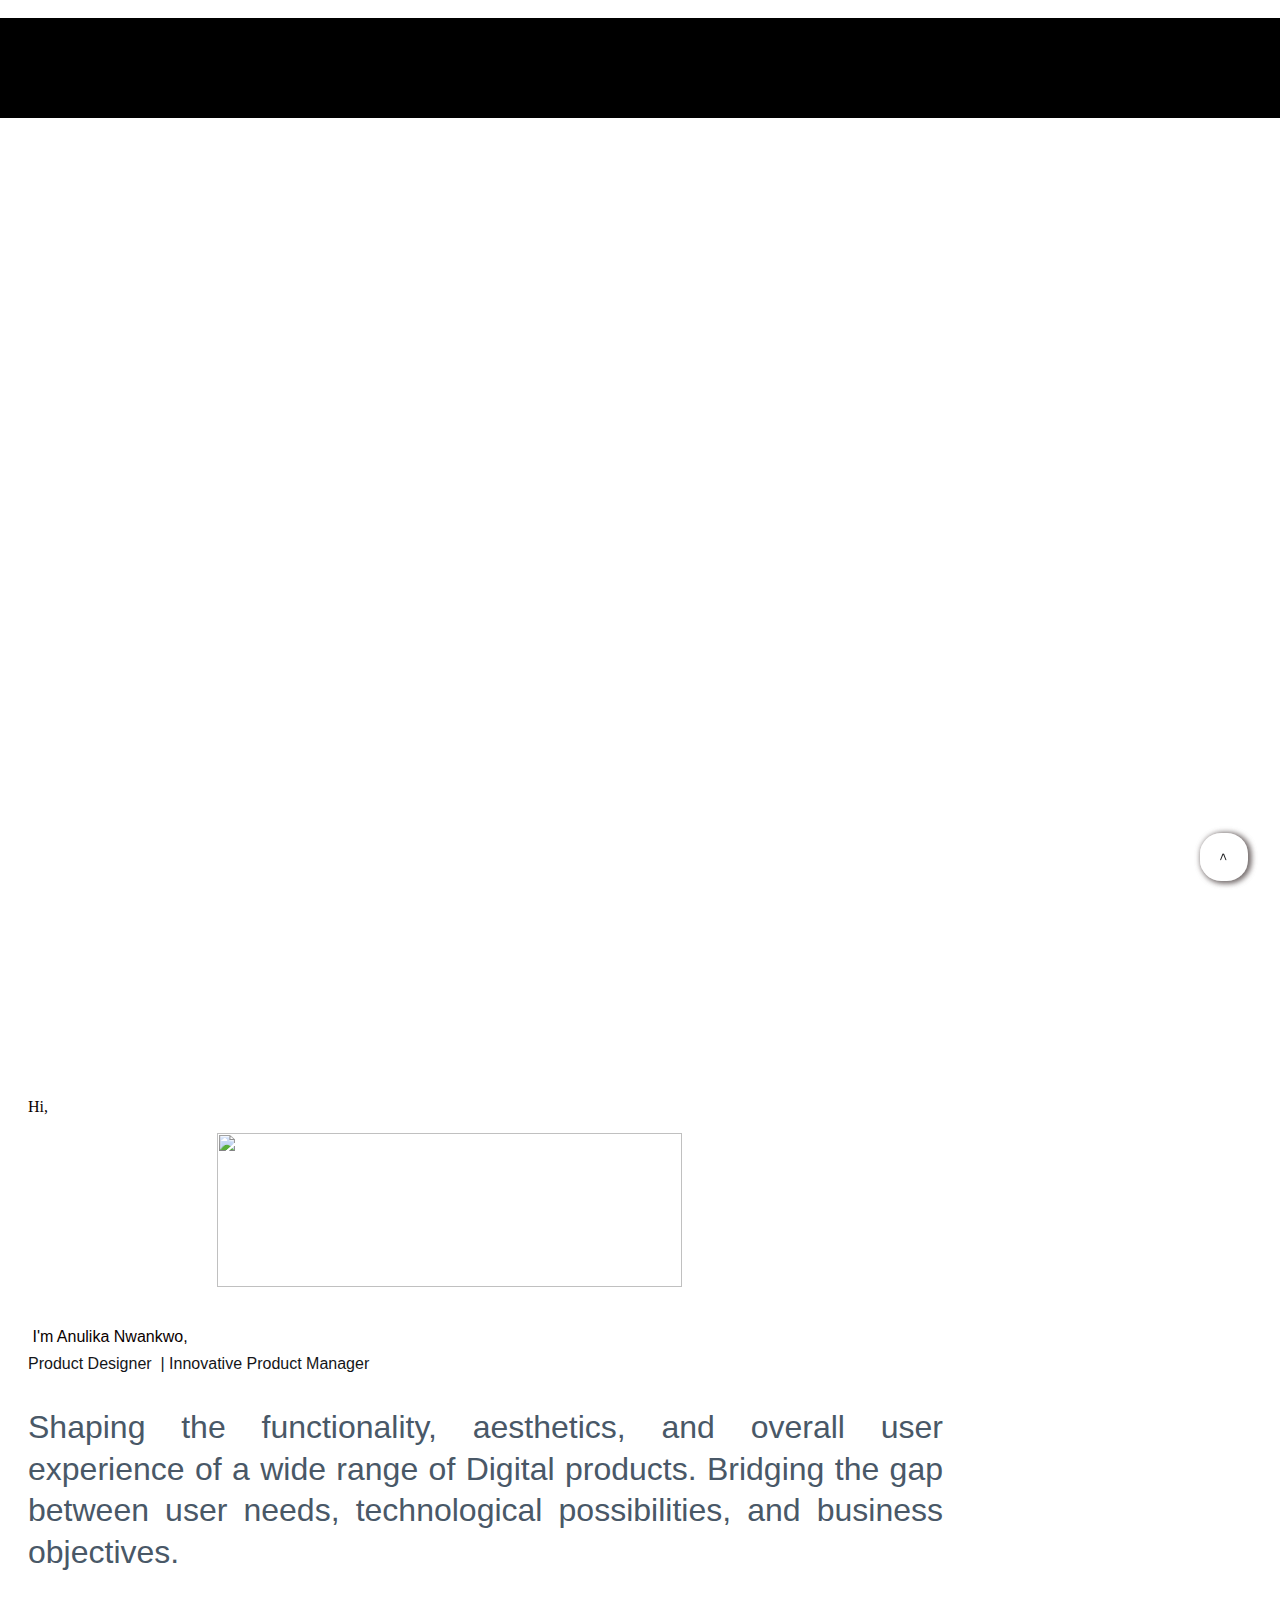
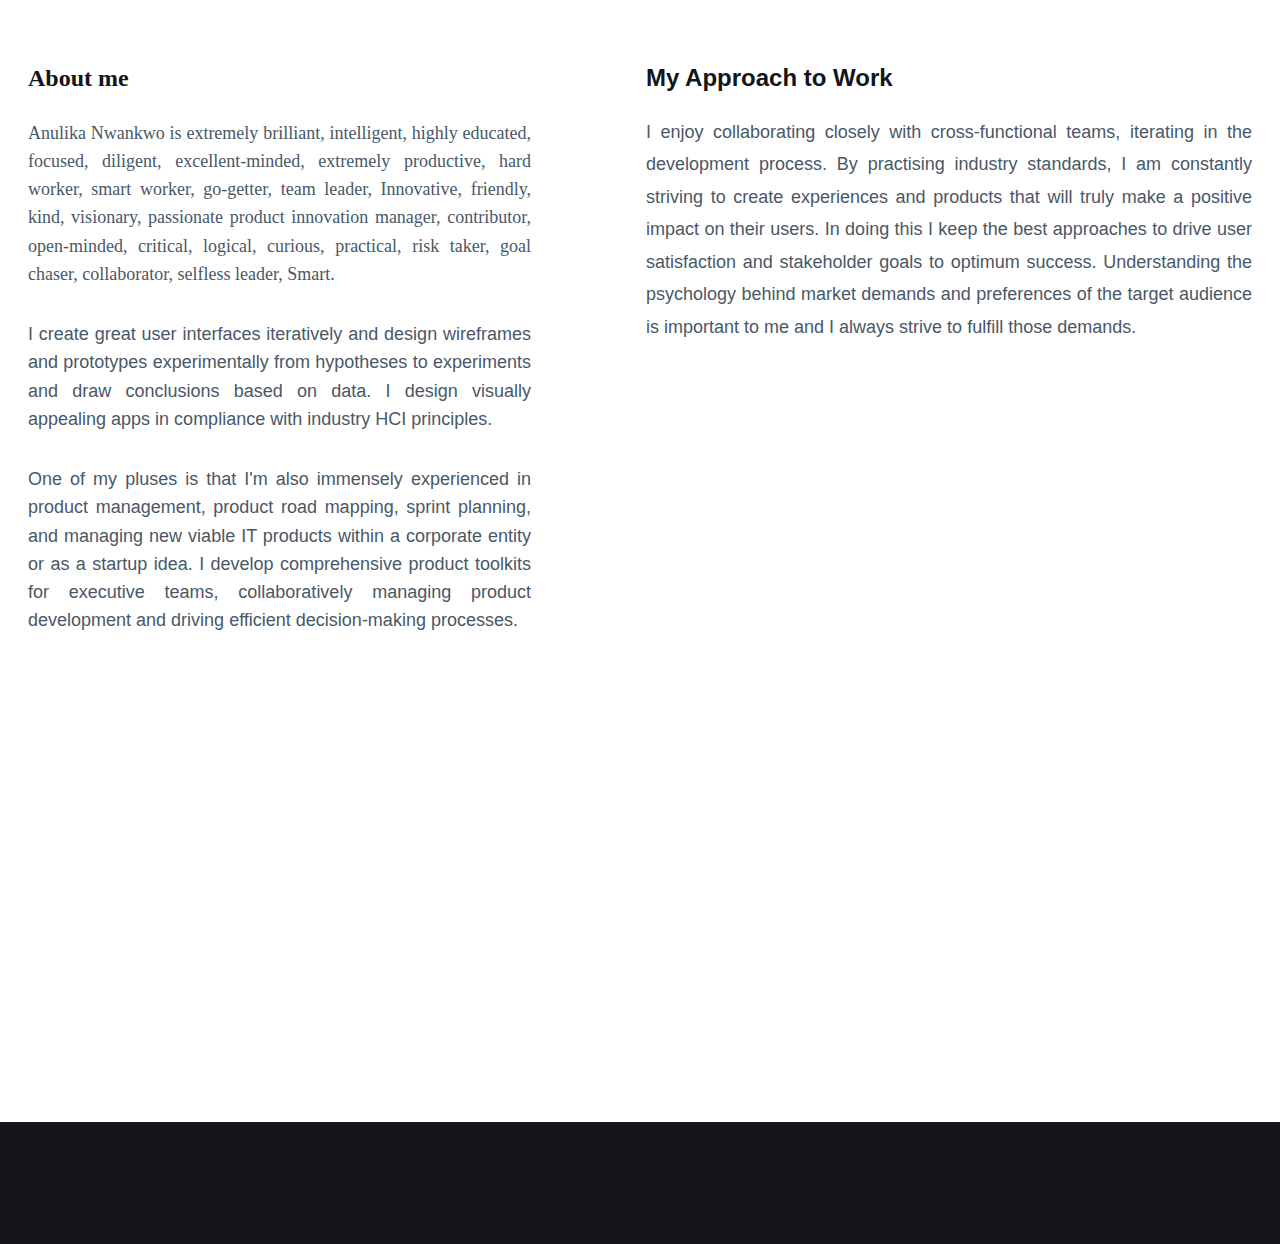
==== commit 90dfb150: "7septimo" ====
--- a/index.htm
+++ b/index.htm
@@ -44,7 +44,10 @@
 			}
 		})();</script><link rel="stylesheet" href="index_files/_slug_.BzQAzGlp.css">
 <style>:root{--color-meteorite-dark: #2f1c6a;--color-meteorite-dark-2: #1F1346;--color-meteorite: #8c85ff;--color-meteorite-light: #d5dfff;--color-primary-dark: #5025d1;--color-primary: #673de6;--color-primary-light: #ebe4ff;--color-primary-charts: #B39EF3;--color-danger-dark: #d63163;--color-danger: #fc5185;--color-danger-light: #ffe8ef;--color-danger-charts: #FEA8C2;--color-warning-dark: #fea419;--color-warning-dark-2: #9F6000;--color-warning-charts: #FFD28C;--color-warning: #ffcd35;--color-warning-light: #fff8e2;--color-success-dark: #008361;--color-success: #00b090;--color-success-light: #def4f0;--color-dark: #1d1e20;--color-gray-dark: #36344d;--color-gray: #727586;--color-gray-border: #dadce0;--color-gray-light: #f2f3f6;--color-light: #fff;--color-azure: #357df9;--color-azure-light: #e3ebf9;--color-azure-dark: #265ab2;--color-indigo: #6366F1}.whats-app-bubble{position:fixed;right:20px;bottom:24px;z-index:1000;display:flex;cursor:pointer;border-radius:100px;box-shadow:#00000026 0 4px 12px}.globalClass_2ebe{position:relative;z-index:17}#wtpQualitySign_fixedCSS,#wtpQualitySign_popupCSS{bottom:10px!important}#wtpQualitySign_fixedCSS{z-index:17!important}#wtpQualitySign_popupCSS{z-index:18!important}
-</style><meta name="generator" content="Hostinger Website builder"></head>  <body> <div> <style>astro-island,astro-slot,astro-static-slot{display:contents}</style><script>(()=>{var e=async t=>{await(await t())()};(self.Astro||(self.Astro={})).only=e;window.dispatchEvent(new Event("astro:only"));})();;(()=>{var A=Object.defineProperty;var g=(i,o,a)=>o in i?A(i,o,{enumerable:!0,configurable:!0,writable:!0,value:a}):i[o]=a;var d=(i,o,a)=>g(i,typeof o!="symbol"?o+"":o,a);{let i={0:t=>m(t),1:t=>a(t),2:t=>new RegExp(t),3:t=>new Date(t),4:t=>new Map(a(t)),5:t=>new Set(a(t)),6:t=>BigInt(t),7:t=>new URL(t),8:t=>new Uint8Array(t),9:t=>new Uint16Array(t),10:t=>new Uint32Array(t),11:t=>1/0*t},o=t=>{let[l,e]=t;return l in i?i[l](e):void 0},a=t=>t.map(o),m=t=>typeof t!="object"||t===null?t:Object.fromEntries(Object.entries(t).map(([l,e])=>[l,o(e)]));class y extends HTMLElement{constructor(){super(...arguments);d(this,"Component");d(this,"hydrator");d(this,"hydrate",async()=>{var b;if(!this.hydrator||!this.isConnected)return;let e=(b=this.parentElement)==null?void 0:b.closest("astro-island[ssr]");if(e){e.addEventListener("astro:hydrate",this.hydrate,{once:!0});return}let c=this.querySelectorAll("astro-slot"),n={},h=this.querySelectorAll("template[data-astro-template]");for(let r of h){let s=r.closest(this.tagName);s!=null&&s.isSameNode(this)&&(n[r.getAttribute("data-astro-template")||"default"]=r.innerHTML,r.remove())}for(let r of c){let s=r.closest(this.tagName);s!=null&&s.isSameNode(this)&&(n[r.getAttribute("name")||"default"]=r.innerHTML)}let p;try{p=this.hasAttribute("props")?m(JSON.parse(this.getAttribute("props"))):{}}catch(r){let s=this.getAttribute("component-url")||"<unknown>",v=this.getAttribute("component-export");throw v&&(s+=` (export ${v})`),console.error(`[hydrate] Error parsing props for component ${s}`,this.getAttribute("props"),r),r}let u;await this.hydrator(this)(this.Component,p,n,{client:this.getAttribute("client")}),this.removeAttribute("ssr"),this.dispatchEvent(new CustomEvent("astro:hydrate"))});d(this,"unmount",()=>{this.isConnected||this.dispatchEvent(new CustomEvent("astro:unmount"))})}disconnectedCallback(){document.removeEventListener("astro:after-swap",this.unmount),document.addEventListener("astro:after-swap",this.unmount,{once:!0})}connectedCallback(){if(!this.hasAttribute("await-children")||document.readyState==="interactive"||document.readyState==="complete")this.childrenConnectedCallback();else{let e=()=>{document.removeEventListener("DOMContentLoaded",e),c.disconnect(),this.childrenConnectedCallback()},c=new MutationObserver(()=>{var n;((n=this.lastChild)==null?void 0:n.nodeType)===Node.COMMENT_NODE&&this.lastChild.nodeValue==="astro:end"&&(this.lastChild.remove(),e())});c.observe(this,{childList:!0}),document.addEventListener("DOMContentLoaded",e)}}async childrenConnectedCallback(){let e=this.getAttribute("before-hydration-url");e&&await import(e),this.start()}async start(){let e=JSON.parse(this.getAttribute("opts")),c=this.getAttribute("client");if(Astro[c]===void 0){window.addEventListener(`astro:${c}`,()=>this.start(),{once:!0});return}try{await Astro[c](async()=>{let n=this.getAttribute("renderer-url"),[h,{default:p}]=await Promise.all([import(this.getAttribute("component-url")),n?import(n):()=>()=>{}]),u=this.getAttribute("component-export")||"default";if(!u.includes("."))this.Component=h[u];else{this.Component=h;for(let f of u.split("."))this.Component=this.Component[f]}return this.hydrator=p,this.hydrate},e,this)}catch(n){console.error(`[astro-island] Error hydrating ${this.getAttribute("component-url")}`,n)}}attributeChangedCallback(){this.hydrate()}}d(y,"observedAttributes",["props"]),customElements.get("astro-island")||customElements.define("astro-island",y)}})();</script><astro-island uid="153x3J" component-url="/_astro-1738180056624/ClientHead.Dxh7JQIc.js" component-export="default" renderer-url="/_astro-1738180056624/client.D0l0Jw_M.js" props="{&quot;page-noindex&quot;:[0,false],&quot;canonical-url&quot;:[0,&quot;https://anulikajoy.com/&quot;],&quot;site-meta&quot;:[0,{&quot;version&quot;:[0,180],&quot;isLayout&quot;:[0,true],&quot;template&quot;:[0,&quot;adelina&quot;],&quot;metaTitle&quot;:[0,&quot;&quot;],&quot;customMeta&quot;:[0,&quot;&lt;style&gt;\n.BTT-button {\n    display: flex;\n    position: fixed;\n    bottom: 1.5vw;\n    right: 2rem;\n    width: 3rem;\n    height: 3rem;\n    background: white;\n    transition: 0.5s;\n    justify-content: center;\n    align-items: center;\n    border-radius: 21px;\n    transform: rotate(90deg);\n    box-shadow: 1px -2px 6px #766e6e;\n    cursor: pointer;\n}\nhtml{\n    scroll-behavior: smooth;\n}\n\n&lt;/style&gt;\n\n&lt;script&gt;\nconst topButton = document.createElement('div');\ntopButton.innerHTML = '&lt;button onclick=\&quot;topFunction()\&quot; class=\&quot;BTT-button\&quot; title=\&quot;Go to top\&quot;&gt; &lt; &lt;/button&gt;'\n\ndocument.body.append(topButton);\nlet mybutton = document.querySelector(\&quot;.BTT-button\&quot;);\n\n\nwindow.onscroll = function () { scrollFunction() };\n\nfunction scrollFunction() {\n    if (document.body.scrollTop &gt; 20 || document.documentElement.scrollTop &gt; 20) {\n            mybutton.style.opacity = \&quot;1\&quot;;\n    } else {\n        mybutton.style.opacity = \&quot;0\&quot;;\n    }\n }\n\n    \n function topFunction() {\n     document.body.scrollTop = 0; \n     document.documentElement.scrollTop = 0; \n}\n&lt;/script&gt;&quot;],&quot;buttonSetId&quot;:[0,&quot;0&quot;],&quot;faviconPath&quot;:[0,&quot;logo-nuris-favicon-Yan7VzkV1QcEWQBQ.png&quot;],&quot;defaultLocale&quot;:[0,&quot;system&quot;],&quot;ecommerceType&quot;:[0,&quot;zyro&quot;],&quot;faviconOrigin&quot;:[0,&quot;assets&quot;],&quot;ecommerceStoreId&quot;:[0,&quot;store_01GS5SG4ECV2J42VSC7KBBB8E2&quot;],&quot;customBodyElements&quot;:[0,&quot;&lt;script data-rehype&gt;\nconst topButton = document.createElement('div');\ntopButton.innerHTML = '&lt;button onclick=\&quot;topFunction()\&quot; class=\&quot;BTT-button\&quot; title=\&quot;Go to top\&quot;&gt; &lt; &lt;/button&gt;'\n\ndocument.body.append(topButton);\nlet mybutton = document.querySelector(\&quot;.BTT-button\&quot;);\n\n\nwindow.onscroll = function () { scrollFunction() };\n\nfunction scrollFunction() {\n    if (document.body.scrollTop &gt; 20 || document.documentElement.scrollTop &gt; 20) {\n            mybutton.style.opacity = \&quot;1\&quot;;\n    } else {\n        mybutton.style.opacity = \&quot;0\&quot;;\n    }\n }\n\n    \n function topFunction() {\n     document.body.scrollTop = 0; \n     document.documentElement.scrollTop = 0; \n}\n&lt;/script&gt;&quot;],&quot;customHeadElements&quot;:[0,&quot;&lt;style data-rehype&gt;\n.BTT-button {\n    display: flex;\n    position: fixed;\n    bottom: 1.5vw;\n    right: 2rem;\n    width: 3rem;\n    height: 3rem;\n    background: white;\n    transition: 0.5s;\n    justify-content: center;\n    align-items: center;\n    border-radius: 21px;\n    transform: rotate(90deg);\n    box-shadow: 1px -2px 6px #766e6e;\n    cursor: pointer;\n}\nhtml{\n    scroll-behavior: smooth;\n}\n\n&lt;/style&gt;&quot;],&quot;typographyStylesId&quot;:[0,&quot;adelina&quot;],&quot;isPrivateModeActive&quot;:[0,false],&quot;demoEcommerceStoreId&quot;:[0,&quot;demo_01G0E9P2R0CFTNBWEEFCEV8EG5&quot;],&quot;shouldAddWWWPrefixToDomain&quot;:[0,false],&quot;isExistingStoreWithDynamicTemplate&quot;:[0,true]}],&quot;domain&quot;:[0,&quot;anulikajoy.com&quot;]}" client="only" opts="{&quot;name&quot;:&quot;ClientHead&quot;,&quot;value&quot;:&quot;vue&quot;}" data-v-app=""><div></div></astro-island> <script>(()=>{var e=async t=>{await(await t())()};(self.Astro||(self.Astro={})).load=e;window.dispatchEvent(new Event("astro:load"));})();</script><astro-island uid="Z17A3mp" component-url="/_astro-1738180056624/Page.BUTmaR-m.js" component-export="default" renderer-url="/_astro-1738180056624/client.D0l0Jw_M.js" props="{&quot;pageData&quot;:[0,{&quot;pages&quot;:[0,{&quot;home&quot;:[0,{&quot;meta&quot;:[0,{&quot;title&quot;:[0,&quot;Anulika Nwankwo - Product Designer&quot;],&quot;noindex&quot;:[0,false],&quot;keywords&quot;:[1,[[0,&quot;Product design&quot;],[0,&quot;UX designer&quot;],[0,&quot;Low code developer&quot;]]],&quot;ogImageAlt&quot;:[0,&quot;&quot;],&quot;description&quot;:[0,&quot;&quot;],&quot;ogImagePath&quot;:[0,null],&quot;focusKeyword&quot;:[0,&quot;Product design&quot;],&quot;ogImageOrigin&quot;:[0,null],&quot;passwordDesign&quot;:[0,&quot;default&quot;],&quot;passwordBackText&quot;:[0,&quot;Back to&quot;],&quot;passwordButtonText&quot;:[0,&quot;Enter&quot;],&quot;passwordHeadingText&quot;:[0,&quot;Guest area&quot;],&quot;passwordSubheadingText&quot;:[0,&quot;Please enter the password to access the page&quot;],&quot;passwordPlaceholderText&quot;:[0,&quot;Type password&quot;]}],&quot;name&quot;:[0,&quot;Anulikajoy&quot;],&quot;slug&quot;:[0,&quot;anulikajoy&quot;],&quot;type&quot;:[0,&quot;default&quot;],&quot;blocks&quot;:[1,[[0,&quot;zk7HTg&quot;],[0,&quot;z6BT02&quot;],[0,&quot;z5iG-n&quot;]]]}],&quot;z4OHk8&quot;:[0,{&quot;meta&quot;:[0,{&quot;title&quot;:[0,&quot;Live Projects&quot;],&quot;noindex&quot;:[0,true],&quot;ogImageAlt&quot;:[0,&quot;&quot;],&quot;ogImagePath&quot;:[0,null],&quot;ogImageOrigin&quot;:[0,null],&quot;passwordDesign&quot;:[0,&quot;default&quot;],&quot;passwordBackText&quot;:[0,&quot;Back to&quot;],&quot;passwordButtonText&quot;:[0,&quot;Enter&quot;],&quot;passwordHeadingText&quot;:[0,&quot;Guest area&quot;],&quot;passwordSubheadingText&quot;:[0,&quot;Please enter the password to access the page&quot;],&quot;passwordPlaceholderText&quot;:[0,&quot;Type password&quot;]}],&quot;name&quot;:[0,&quot;Low Code Projects&quot;],&quot;slug&quot;:[0,&quot;low-code-projects&quot;],&quot;type&quot;:[0,&quot;default&quot;],&quot;blocks&quot;:[1,[[0,&quot;zOo-WQ&quot;],[0,&quot;zRo5Ba&quot;],[0,&quot;zLwx_F&quot;]]]}],&quot;zBoTsZ&quot;:[0,{&quot;meta&quot;:[0,{&quot;title&quot;:[0,&quot;Resume&quot;],&quot;noindex&quot;:[0,true],&quot;keywords&quot;:[1,[]],&quot;password&quot;:[0,&quot;&quot;],&quot;ogImageAlt&quot;:[0,&quot;&quot;],&quot;description&quot;:[0,&quot;&quot;],&quot;ogImagePath&quot;:[0,null],&quot;ogImageOrigin&quot;:[0,null],&quot;passwordDesign&quot;:[0,&quot;default&quot;],&quot;passwordBackText&quot;:[0,&quot;Back to&quot;],&quot;passwordButtonText&quot;:[0,&quot;Enter&quot;],&quot;passwordHeadingText&quot;:[0,&quot;Guest area&quot;],&quot;passwordSubheadingText&quot;:[0,&quot;Please enter the password to access the page&quot;],&quot;passwordPlaceholderText&quot;:[0,&quot;Type password&quot;]}],&quot;name&quot;:[0,&quot;Resume&quot;],&quot;slug&quot;:[0,&quot;resume&quot;],&quot;type&quot;:[0,&quot;default&quot;],&quot;blocks&quot;:[1,[[0,&quot;zMn6Gl&quot;],[0,&quot;zjMUrd&quot;],[0,&quot;z_Hr_f&quot;],[0,&quot;zAsKKB&quot;],[0,&quot;z7My3n&quot;]]]}],&quot;zCDKhJ&quot;:[0,{&quot;meta&quot;:[0,{&quot;title&quot;:[0,&quot;Porsche&quot;],&quot;noindex&quot;:[0,true],&quot;keywords&quot;:[1,[]],&quot;password&quot;:[0,&quot;&quot;],&quot;ogImageAlt&quot;:[0,&quot;&quot;],&quot;description&quot;:[0,&quot;&quot;],&quot;ogImagePath&quot;:[0,null],&quot;ogImageOrigin&quot;:[0,null],&quot;passwordDesign&quot;:[0,&quot;default&quot;],&quot;passwordBackText&quot;:[0,&quot;Back to&quot;],&quot;passwordButtonText&quot;:[0,&quot;Enter&quot;],&quot;passwordHeadingText&quot;:[0,&quot;Guest area&quot;],&quot;passwordSubheadingText&quot;:[0,&quot;Please enter the password to access the page&quot;],&quot;passwordPlaceholderText&quot;:[0,&quot;Type password&quot;]}],&quot;name&quot;:[0,&quot;Porsche&quot;],&quot;slug&quot;:[0,&quot;porsche&quot;],&quot;type&quot;:[0,&quot;default&quot;],&quot;blocks&quot;:[1,[[0,&quot;zkPonR&quot;],[0,&quot;zIXAKA&quot;],[0,&quot;zawaHp&quot;],[0,&quot;zELDTH&quot;],[0,&quot;zg1L2w&quot;],[0,&quot;ztAwko&quot;],[0,&quot;z3MaB6&quot;],[0,&quot;zgdhSt&quot;],[0,&quot;z68kMq&quot;],[0,&quot;zUmCTy&quot;],[0,&quot;zj1jox&quot;],[0,&quot;zZThfs&quot;],[0,&quot;zKkFSs&quot;],[0,&quot;zm_E1I&quot;],[0,&quot;ziBk1P&quot;]]]}],&quot;zDxVUw&quot;:[0,{&quot;meta&quot;:[0,{&quot;noindex&quot;:[0,false],&quot;password&quot;:[0,&quot;&quot;],&quot;ogImageAlt&quot;:[0,&quot;&quot;],&quot;passwordDesign&quot;:[0,&quot;default&quot;],&quot;passwordBackText&quot;:[0,&quot;Back to&quot;],&quot;passwordButtonText&quot;:[0,&quot;Enter&quot;],&quot;passwordHeadingText&quot;:[0,&quot;Guest area&quot;],&quot;passwordSubheadingText&quot;:[0,&quot;Please enter the password to access the page&quot;],&quot;passwordPlaceholderText&quot;:[0,&quot;Type password&quot;]}],&quot;name&quot;:[0,&quot;Shezlong&quot;],&quot;slug&quot;:[0,&quot;shezlong&quot;],&quot;type&quot;:[0,&quot;default&quot;],&quot;blocks&quot;:[1,[[0,&quot;z22YWB&quot;],[0,&quot;zp-rPm&quot;],[0,&quot;zezZrF&quot;],[0,&quot;z3_Pi3&quot;],[0,&quot;zCYWP3&quot;],[0,&quot;z6cBhY&quot;],[0,&quot;z0fERA&quot;],[0,&quot;zP-Fxx&quot;],[0,&quot;zvB9Jk&quot;],[0,&quot;zzLuVU&quot;],[0,&quot;zcnh1M&quot;],[0,&quot;z73VE3&quot;],[0,&quot;zh20sq&quot;],[0,&quot;z2usNo&quot;],[0,&quot;z3SgoA&quot;],[0,&quot;zGwG46&quot;],[0,&quot;zVgsKi&quot;],[0,&quot;zThh7P&quot;],[0,&quot;zISVVT&quot;],[0,&quot;zcXdMY&quot;],[0,&quot;zcxfqQ&quot;],[0,&quot;zzCe-i&quot;],[0,&quot;z8OQ1j&quot;],[0,&quot;zSXsyN&quot;],[0,&quot;zlreep&quot;],[0,&quot;zFhNR4&quot;],[0,&quot;zeKWNn&quot;],[0,&quot;zE2om7&quot;],[0,&quot;z1gaeg&quot;],[0,&quot;z7hxvQ&quot;]]]}],&quot;zLEETn&quot;:[0,{&quot;meta&quot;:[0,{&quot;noindex&quot;:[0,false],&quot;password&quot;:[0,&quot;&quot;],&quot;ogImageAlt&quot;:[0,&quot;&quot;],&quot;passwordDesign&quot;:[0,&quot;default&quot;],&quot;passwordBackText&quot;:[0,&quot;Back to&quot;],&quot;passwordButtonText&quot;:[0,&quot;Enter&quot;],&quot;passwordHeadingText&quot;:[0,&quot;Guest area&quot;],&quot;passwordSubheadingText&quot;:[0,&quot;Please enter the password to access the page&quot;],&quot;passwordPlaceholderText&quot;:[0,&quot;Type password&quot;]}],&quot;name&quot;:[0,&quot;Afiwa Exchange&quot;],&quot;slug&quot;:[0,&quot;afiwa-exchange&quot;],&quot;type&quot;:[0,&quot;default&quot;],&quot;blocks&quot;:[1,[[0,&quot;zfXpCL&quot;],[0,&quot;zdO5fk&quot;],[0,&quot;zgBuKA&quot;],[0,&quot;zZs6UV&quot;],[0,&quot;zc0G9m&quot;]]]}],&quot;zP8AUH&quot;:[0,{&quot;meta&quot;:[0,{&quot;title&quot;:[0,&quot;About&quot;],&quot;noindex&quot;:[0,true],&quot;keywords&quot;:[1,[]],&quot;ogImageAlt&quot;:[0,&quot;&quot;],&quot;description&quot;:[0,&quot;&quot;],&quot;ogImagePath&quot;:[0,null],&quot;ogImageOrigin&quot;:[0,null]}],&quot;name&quot;:[0,&quot;About&quot;],&quot;slug&quot;:[0,&quot;about&quot;],&quot;type&quot;:[0,&quot;default&quot;],&quot;blocks&quot;:[1,[[0,&quot;zaeG32&quot;],[0,&quot;zTphvy&quot;],[0,&quot;zht2hq&quot;],[0,&quot;zYelB-&quot;],[0,&quot;zNtm9G&quot;],[0,&quot;zYWldJ&quot;]]]}],&quot;zPxiJk&quot;:[0,{&quot;meta&quot;:[0,{&quot;title&quot;:[0,&quot;Smart Wash App&quot;],&quot;noindex&quot;:[0,false],&quot;keywords&quot;:[1,[]],&quot;ogImageAlt&quot;:[0,&quot;&quot;],&quot;description&quot;:[0,&quot;&quot;],&quot;ogImagePath&quot;:[0,null],&quot;ogImageOrigin&quot;:[0,null]}],&quot;name&quot;:[0,&quot;Launda&quot;],&quot;slug&quot;:[0,&quot;launda&quot;],&quot;type&quot;:[0,&quot;default&quot;],&quot;blocks&quot;:[1,[[0,&quot;zsN0ml&quot;],[0,&quot;zdMFCs&quot;],[0,&quot;z69dW0&quot;],[0,&quot;zUuARp&quot;],[0,&quot;zTPnso&quot;],[0,&quot;zDOIgm&quot;],[0,&quot;z9WbWa&quot;],[0,&quot;z-zonT&quot;],[0,&quot;zO60Xm&quot;],[0,&quot;zSVV8D&quot;],[0,&quot;zvkafF&quot;],[0,&quot;zJZFyV&quot;],[0,&quot;zYyjRi&quot;],[0,&quot;zA0Q1b&quot;],[0,&quot;zPu6lS&quot;],[0,&quot;zEztIH&quot;]]]}],&quot;zTT_-t&quot;:[0,{&quot;meta&quot;:[0,{&quot;title&quot;:[0,&quot;Yoki-Asian Restaurant&quot;],&quot;noindex&quot;:[0,true],&quot;keywords&quot;:[1,[]],&quot;ogImageAlt&quot;:[0,&quot;&quot;],&quot;description&quot;:[0,&quot;&quot;],&quot;ogImagePath&quot;:[0,null],&quot;ogImageOrigin&quot;:[0,null]}],&quot;name&quot;:[0,&quot;Yoki&quot;],&quot;slug&quot;:[0,&quot;yoki&quot;],&quot;type&quot;:[0,&quot;default&quot;],&quot;blocks&quot;:[1,[[0,&quot;z0TTt0&quot;],[0,&quot;zOMF31&quot;],[0,&quot;zhrbWa&quot;],[0,&quot;zJoG_F&quot;],[0,&quot;zKw8RO&quot;],[0,&quot;zCg3yC&quot;],[0,&quot;zaCGHd&quot;],[0,&quot;z3jzRe&quot;],[0,&quot;zxF2K8&quot;],[0,&quot;z323N5&quot;],[0,&quot;z_LjFs&quot;],[0,&quot;zFIluE&quot;],[0,&quot;zYKYLt&quot;],[0,&quot;zjdal3&quot;],[0,&quot;zru6Zm&quot;],[0,&quot;zwaDWv&quot;]]]}],&quot;zUY1S5&quot;:[0,{&quot;name&quot;:[0,&quot;About&quot;],&quot;slug&quot;:[0,&quot;about1&quot;],&quot;type&quot;:[0,&quot;default&quot;],&quot;blocks&quot;:[1,[[0,&quot;z7Mojz&quot;],[0,&quot;z6jVLC&quot;],[0,&quot;zLbi6v&quot;],[0,&quot;z3Flgu&quot;],[0,&quot;zMnu4a&quot;],[0,&quot;zEmd5r&quot;],[0,&quot;zYafvk&quot;]]]}],&quot;zZ-xUh&quot;:[0,{&quot;date&quot;:[0,&quot;2023-02-13T16:27:20.295Z&quot;],&quot;meta&quot;:[0,{&quot;title&quot;:[0,&quot;A blog post&quot;],&quot;ogImageAlt&quot;:[0,&quot;black and white concrete building&quot;],&quot;description&quot;:[0,&quot;Blog post description.&quot;],&quot;ogImagePath&quot;:[0,&quot;https://cdn.zyrosite.com/cdn-builder-placeholders/blog/a-lot-of-balconies.jpeg&quot;],&quot;ogImageOrigin&quot;:[0,&quot;other&quot;]}],&quot;name&quot;:[0,&quot;A blog post&quot;],&quot;slug&quot;:[0,&quot;newBlogPost-zZ-xUh&quot;],&quot;type&quot;:[0,&quot;blog&quot;],&quot;blocks&quot;:[1,[[0,&quot;zul5Rt&quot;],[0,&quot;zfM4oo&quot;]]],&quot;isDraft&quot;:[0,false],&quot;categories&quot;:[1,[]],&quot;coverImageAlt&quot;:[0,&quot;black and white concrete building&quot;],&quot;minutesToRead&quot;:[0,&quot;0&quot;],&quot;coverImagePath&quot;:[0,&quot;https://cdn.zyrosite.com/cdn-builder-placeholders/blog/a-lot-of-balconies.jpeg&quot;],&quot;coverImageOrigin&quot;:[0,&quot;other&quot;]}],&quot;zZ94Xn&quot;:[0,{&quot;meta&quot;:[0,{&quot;title&quot;:[0,&quot;GT Merch Store&quot;],&quot;noindex&quot;:[0,true],&quot;keywords&quot;:[1,[]],&quot;ogImageAlt&quot;:[0,&quot;&quot;],&quot;description&quot;:[0,&quot;&quot;],&quot;ogImagePath&quot;:[0,null],&quot;ogImageOrigin&quot;:[0,null]}],&quot;name&quot;:[0,&quot;GT Merch&quot;],&quot;slug&quot;:[0,&quot;gt-merch&quot;],&quot;type&quot;:[0,&quot;default&quot;],&quot;blocks&quot;:[1,[[0,&quot;zuDrEs&quot;],[0,&quot;ztvKfd&quot;],[0,&quot;zt8luM&quot;],[0,&quot;zqVMj5&quot;],[0,&quot;zWfGfJ&quot;],[0,&quot;zxKKyw&quot;],[0,&quot;ztVdVa&quot;],[0,&quot;zQhKXm&quot;]]]}],&quot;zaK693&quot;:[0,{&quot;date&quot;:[0,&quot;2023-02-13T16:27:20.295Z&quot;],&quot;meta&quot;:[0,{&quot;title&quot;:[0,&quot;A blog post&quot;],&quot;ogImageAlt&quot;:[0,&quot;woman in black bikini in water&quot;],&quot;description&quot;:[0,&quot;Blog post description.&quot;],&quot;ogImagePath&quot;:[0,&quot;https://cdn.zyrosite.com/cdn-builder-placeholders/blog/man-diving-in-sea.jpeg&quot;],&quot;ogImageOrigin&quot;:[0,&quot;other&quot;]}],&quot;name&quot;:[0,&quot;A blog post&quot;],&quot;slug&quot;:[0,&quot;newBlogPost-zaK693&quot;],&quot;type&quot;:[0,&quot;blog&quot;],&quot;blocks&quot;:[1,[[0,&quot;zT9cxb&quot;],[0,&quot;zz7vaA&quot;]]],&quot;isDraft&quot;:[0,false],&quot;categories&quot;:[1,[]],&quot;coverImageAlt&quot;:[0,&quot;woman in black bikini in water&quot;],&quot;minutesToRead&quot;:[0,&quot;0&quot;],&quot;coverImagePath&quot;:[0,&quot;https://cdn.zyrosite.com/cdn-builder-placeholders/blog/man-diving-in-sea.jpeg&quot;],&quot;coverImageOrigin&quot;:[0,&quot;other&quot;]}],&quot;znqcmv&quot;:[0,{&quot;meta&quot;:[0,{&quot;title&quot;:[0,&quot;Projects&quot;],&quot;noindex&quot;:[0,true],&quot;keywords&quot;:[1,[[0,&quot;mobile app design&quot;],[0,&quot;web development&quot;],[0,&quot;user interfaces&quot;]]],&quot;ogImageAlt&quot;:[0,&quot;&quot;],&quot;description&quot;:[0,&quot;&quot;],&quot;ogImagePath&quot;:[0,null],&quot;focusKeyword&quot;:[0,&quot;mobile app design&quot;],&quot;ogImageOrigin&quot;:[0,null]}],&quot;name&quot;:[0,&quot;Projects&quot;],&quot;slug&quot;:[0,&quot;projects&quot;],&quot;type&quot;:[0,&quot;default&quot;],&quot;blocks&quot;:[1,[[0,&quot;zdw66X&quot;],[0,&quot;zUgf8z&quot;],[0,&quot;zm1tXh&quot;]]]}],&quot;zreFKp&quot;:[0,{&quot;meta&quot;:[0,{&quot;noindex&quot;:[0,false],&quot;password&quot;:[0,&quot;&quot;],&quot;ogImageAlt&quot;:[0,&quot;&quot;],&quot;passwordDesign&quot;:[0,&quot;default&quot;],&quot;passwordBackText&quot;:[0,&quot;Back to&quot;],&quot;passwordButtonText&quot;:[0,&quot;Enter&quot;],&quot;passwordHeadingText&quot;:[0,&quot;Guest area&quot;],&quot;passwordSubheadingText&quot;:[0,&quot;Please enter the password to access the page&quot;],&quot;passwordPlaceholderText&quot;:[0,&quot;Type password&quot;]}],&quot;name&quot;:[0,&quot;ElHarefa&quot;],&quot;slug&quot;:[0,&quot;elharefa&quot;],&quot;type&quot;:[0,&quot;default&quot;],&quot;blocks&quot;:[1,[[0,&quot;z6Or_s&quot;],[0,&quot;zYINik&quot;],[0,&quot;z8Fn6d&quot;],[0,&quot;zAD9ae&quot;],[0,&quot;zIMhpQ&quot;]]]}],&quot;zwPj1J&quot;:[0,{&quot;meta&quot;:[0,{&quot;title&quot;:[0,&quot;Mobile App Design &amp; Web Development | UX Designer &amp; Product Manager&quot;],&quot;noindex&quot;:[0,false],&quot;keywords&quot;:[1,[[0,&quot;mobile app design&quot;],[0,&quot;web development&quot;],[0,&quot;interaction design&quot;]]],&quot;password&quot;:[0,&quot;&quot;],&quot;ogImageAlt&quot;:[0,&quot;&quot;],&quot;description&quot;:[0,&quot;As a UX designer and product manager, I specialize in mobile app design, web development, and interaction design. Contact me for visually appealing apps and websites designed with design thinking principles.&quot;],&quot;focusKeyword&quot;:[0,&quot;mobile app design&quot;],&quot;passwordDesign&quot;:[0,&quot;default&quot;],&quot;passwordBackText&quot;:[0,&quot;Back to&quot;],&quot;passwordButtonText&quot;:[0,&quot;Enter&quot;],&quot;passwordHeadingText&quot;:[0,&quot;Guest area&quot;],&quot;passwordSubheadingText&quot;:[0,&quot;Please enter the password to access the page&quot;],&quot;passwordPlaceholderText&quot;:[0,&quot;Type password&quot;]}],&quot;name&quot;:[0,&quot;Shezlong UI&quot;],&quot;slug&quot;:[0,&quot;shezlong-ui-design&quot;],&quot;type&quot;:[0,&quot;default&quot;],&quot;blocks&quot;:[1,[[0,&quot;zP_26U&quot;]]]}],&quot;zyLt6k&quot;:[0,{&quot;meta&quot;:[0,{&quot;title&quot;:[0,&quot;Avium | Interactive Robotics Education Game &quot;],&quot;noindex&quot;:[0,true],&quot;password&quot;:[0,true],&quot;ogImageAlt&quot;:[0,&quot;&quot;],&quot;description&quot;:[0,&quot;robotics education, STEM learning, interactive game, robot programming, educational technology, coding for kids, space robotics, Scientific robotics simulation.&quot;],&quot;passwordDesign&quot;:[0,&quot;default&quot;],&quot;passwordBackText&quot;:[0,&quot;Back to&quot;],&quot;passwordButtonText&quot;:[0,&quot;Enter&quot;],&quot;passwordHeadingText&quot;:[0,&quot;Avium&quot;],&quot;passwordSubheadingText&quot;:[0,&quot;Please enter the password to access the page&quot;],&quot;passwordPlaceholderText&quot;:[0,&quot;Type password&quot;]}],&quot;name&quot;:[0,&quot;Avium&quot;],&quot;slug&quot;:[0,&quot;avium&quot;],&quot;type&quot;:[0,&quot;default&quot;],&quot;blocks&quot;:[1,[]]}],&quot;prod_01GS5SG55SRP3H33NMCJ11VQDT&quot;:[0,{&quot;name&quot;:[0,&quot;Handmade Bowl \&quot;Ganbaru\&quot;&quot;],&quot;type&quot;:[0,&quot;ecommerce-dynamic-product&quot;],&quot;blocks&quot;:[1,[[0,&quot;dynamic-product-block&quot;]]],&quot;productId&quot;:[0,&quot;prod_01GS5SG55SRP3H33NMCJ11VQDT&quot;],&quot;slug&quot;:[0,&quot;handmade-bowl-ganbaru-zcxgdr&quot;],&quot;meta&quot;:[0,{&quot;title&quot;:[0,&quot;Handmade Bowl \&quot;Ganbaru\&quot;&quot;],&quot;description&quot;:[0,&quot;The product description should talk about the product in a truthful yet flattering way. Remember to include information that the potential buyer would need, for example, details on sizing, color, a...&quot;],&quot;ogImagePath&quot;:[0,&quot;https://cdn.zyrosite.com/cdn-ecommerce/demo_01G0E9P2R0CFTNBWEEFCEV8EG5%2Fassets%2F1649766882013-ganbaru.png&quot;],&quot;ogImageOrigin&quot;:[0,&quot;other&quot;],&quot;ogImageAlt&quot;:[0,&quot;Handmade Bowl \&quot;Ganbaru\&quot;&quot;]}]}],&quot;prod_01GS5SG55V72CY2W0SVE6NR2DJ&quot;:[0,{&quot;name&quot;:[0,&quot;Handmade Vase \&quot;Ikigai\&quot;&quot;],&quot;type&quot;:[0,&quot;ecommerce-dynamic-product&quot;],&quot;blocks&quot;:[1,[[0,&quot;dynamic-product-block&quot;]]],&quot;productId&quot;:[0,&quot;prod_01GS5SG55V72CY2W0SVE6NR2DJ&quot;],&quot;slug&quot;:[0,&quot;handmade-vase-ikigai-zfw3um&quot;],&quot;meta&quot;:[0,{&quot;title&quot;:[0,&quot;Handmade Vase \&quot;Ikigai\&quot;&quot;],&quot;description&quot;:[0,&quot;The product description should talk about the product in a truthful yet flattering way. Remember to include information that the potential buyer would need, for example, details on sizing, color, a...&quot;],&quot;ogImagePath&quot;:[0,&quot;https://cdn.zyrosite.com/cdn-ecommerce/demo_01G0E9P2R0CFTNBWEEFCEV8EG5%2Fassets%2F1649766161496-ikigai.png&quot;],&quot;ogImageOrigin&quot;:[0,&quot;other&quot;],&quot;ogImageAlt&quot;:[0,&quot;Handmade Vase \&quot;Ikigai\&quot;&quot;]}]}],&quot;prod_01GS5SG55WA4V6140JHR55B3XY&quot;:[0,{&quot;name&quot;:[0,&quot;Handmade Vase \&quot;Kaiyo\&quot;&quot;],&quot;type&quot;:[0,&quot;ecommerce-dynamic-product&quot;],&quot;blocks&quot;:[1,[[0,&quot;dynamic-product-block&quot;]]],&quot;productId&quot;:[0,&quot;prod_01GS5SG55WA4V6140JHR55B3XY&quot;],&quot;slug&quot;:[0,&quot;handmade-vase-kaiyo-zhbrg7&quot;],&quot;meta&quot;:[0,{&quot;title&quot;:[0,&quot;Handmade Vase \&quot;Kaiyo\&quot;&quot;],&quot;description&quot;:[0,&quot;The product description should talk about the product in a truthful yet flattering way. Remember to include information that the potential buyer would need, for example, details on sizing, color, a...&quot;],&quot;ogImagePath&quot;:[0,&quot;https://cdn.zyrosite.com/cdn-ecommerce/demo_01G0E9P2R0CFTNBWEEFCEV8EG5%2Fassets%2F1649766901170-kaiyo.png&quot;],&quot;ogImageOrigin&quot;:[0,&quot;other&quot;],&quot;ogImageAlt&quot;:[0,&quot;Handmade Vase \&quot;Kaiyo\&quot;&quot;]}]}],&quot;prod_01GS5SG55X5ZJPRJX5BEEA3PDA&quot;:[0,{&quot;name&quot;:[0,&quot;Handmade Vase \&quot;Shimai\&quot;&quot;],&quot;type&quot;:[0,&quot;ecommerce-dynamic-product&quot;],&quot;blocks&quot;:[1,[[0,&quot;dynamic-product-block&quot;]]],&quot;productId&quot;:[0,&quot;prod_01GS5SG55X5ZJPRJX5BEEA3PDA&quot;],&quot;slug&quot;:[0,&quot;handmade-vase-shimai-z7ymwu&quot;],&quot;meta&quot;:[0,{&quot;title&quot;:[0,&quot;Handmade Vase \&quot;Shimai\&quot;&quot;],&quot;description&quot;:[0,&quot;The product description should talk about the product in a truthful yet flattering way. Remember to include information that the potential buyer would need, for example, details on sizing, color, a...&quot;],&quot;ogImagePath&quot;:[0,&quot;https://cdn.zyrosite.com/cdn-ecommerce/demo_01G0E9P2R0CFTNBWEEFCEV8EG5%2Fassets%2F1649766855139-shimai.png&quot;],&quot;ogImageOrigin&quot;:[0,&quot;other&quot;],&quot;ogImageAlt&quot;:[0,&quot;Handmade Vase \&quot;Shimai\&quot;&quot;]}]}],&quot;prod_01GS5SG55Y3FMZEKYETP2APGFS&quot;:[0,{&quot;name&quot;:[0,&quot;Handmade Vase \&quot;Yuugen\&quot;&quot;],&quot;type&quot;:[0,&quot;ecommerce-dynamic-product&quot;],&quot;blocks&quot;:[1,[[0,&quot;dynamic-product-block&quot;]]],&quot;productId&quot;:[0,&quot;prod_01GS5SG55Y3FMZEKYETP2APGFS&quot;],&quot;slug&quot;:[0,&quot;handmade-vase-yuugen-zdll0w&quot;],&quot;meta&quot;:[0,{&quot;title&quot;:[0,&quot;Handmade Vase \&quot;Yuugen\&quot;&quot;],&quot;description&quot;:[0,&quot;The product description should talk about the product in a truthful yet flattering way. Remember to include information that the potential buyer would need, for example, details on sizing, color, a...&quot;],&quot;ogImagePath&quot;:[0,&quot;https://cdn.zyrosite.com/cdn-ecommerce/demo_01G0E9P2R0CFTNBWEEFCEV8EG5%2Fassets%2F1649766839361-yuugen.png&quot;],&quot;ogImageOrigin&quot;:[0,&quot;other&quot;],&quot;ogImageAlt&quot;:[0,&quot;Handmade Vase \&quot;Yuugen\&quot;&quot;]}]}],&quot;prod_01GS5SG55Z1905VFBX9THJ9P4V&quot;:[0,{&quot;name&quot;:[0,&quot;Handmade Vase \&quot;Sora\&quot;&quot;],&quot;type&quot;:[0,&quot;ecommerce-dynamic-product&quot;],&quot;blocks&quot;:[1,[[0,&quot;dynamic-product-block&quot;]]],&quot;productId&quot;:[0,&quot;prod_01GS5SG55Z1905VFBX9THJ9P4V&quot;],&quot;slug&quot;:[0,&quot;handmade-vase-sora-zi4vfh&quot;],&quot;meta&quot;:[0,{&quot;title&quot;:[0,&quot;Handmade Vase \&quot;Sora\&quot;&quot;],&quot;description&quot;:[0,&quot;The product description should talk about the product in a truthful yet flattering way. Remember to include information that the potential buyer would need, for example, details on sizing, color, a...&quot;],&quot;ogImagePath&quot;:[0,&quot;https://cdn.zyrosite.com/cdn-ecommerce/demo_01G0E9P2R0CFTNBWEEFCEV8EG5%2Fassets%2F1649766924366-sora.png&quot;],&quot;ogImageOrigin&quot;:[0,&quot;other&quot;],&quot;ogImageAlt&quot;:[0,&quot;Handmade Vase \&quot;Sora\&quot;&quot;]}]}]}],&quot;blocks&quot;:[0,{&quot;header&quot;:[0,{&quot;type&quot;:[0,&quot;BlockNavigation&quot;],&quot;mobile&quot;:[0,{&quot;height&quot;:[0,86],&quot;logoHeight&quot;:[0,38]}],&quot;desktop&quot;:[0,{&quot;height&quot;:[0,86],&quot;logoHeight&quot;:[0,38]}],&quot;settings&quot;:[0,{&quot;styles&quot;:[0,{&quot;width&quot;:[0,&quot;1240px&quot;],&quot;padding&quot;:[0,&quot;24px 16px 24px 16px&quot;],&quot;m-padding&quot;:[0,&quot;24px 16px 24px 16px&quot;],&quot;logo-width&quot;:[0,&quot;30px&quot;],&quot;cartIconSize&quot;:[0,&quot;24px&quot;],&quot;link-spacing&quot;:[0,&quot;40px&quot;],&quot;m-logo-width&quot;:[0,&quot;30px&quot;],&quot;m-link-spacing&quot;:[0,&quot;20px&quot;],&quot;element-spacing&quot;:[0,&quot;64px&quot;],&quot;contrastBackgroundColor&quot;:[0,&quot;rgb(31, 31, 31)&quot;]}],&quot;cartText&quot;:[0,&quot;Shopping bag&quot;],&quot;isSticky&quot;:[0,true],&quot;showLogo&quot;:[0,true],&quot;headerLayout&quot;:[0,&quot;desktop-1&quot;],&quot;isCartVisible&quot;:[0,false],&quot;logoImagePath&quot;:[0,&quot;group-4-dWxn63vrVeCn8Vqw.svg&quot;],&quot;mHeaderLayout&quot;:[0,&quot;mobile-1&quot;],&quot;logoImageOrigin&quot;:[0,&quot;assets&quot;],&quot;mobileLinksAlignment&quot;:[0,&quot;right&quot;]}],&quot;zindexes&quot;:[1,[]],&quot;background&quot;:[0,{&quot;color&quot;:[0,&quot;rgb(0, 0, 0)&quot;],&quot;current&quot;:[0,&quot;color&quot;],&quot;isTransparent&quot;:[0,false]}],&quot;components&quot;:[1,[]],&quot;logoAspectRatio&quot;:[0,0.8074074074074075],&quot;navLinkTextColor&quot;:[0,&quot;rgb(255, 255, 255)&quot;],&quot;navLinkTextColorHover&quot;:[0,&quot;rgb(58, 203, 198)&quot;]}],&quot;z5iG-n&quot;:[0,{&quot;type&quot;:[0,&quot;BlockLayout&quot;],&quot;mobile&quot;:[0,{&quot;minHeight&quot;:[0,213]}],&quot;desktop&quot;:[0,{&quot;minHeight&quot;:[0,122]}],&quot;settings&quot;:[0,{&quot;styles&quot;:[0,{&quot;m-block-padding&quot;:[0,&quot;70px 16px 70px 16px&quot;]}]}],&quot;zindexes&quot;:[1,[[0,&quot;zCNr4M&quot;],[0,&quot;zs4Jkp&quot;],[0,&quot;z7-jU3&quot;],[0,&quot;zURgAv&quot;],[0,&quot;zsw8l9&quot;],[0,&quot;zVXEzn&quot;],[0,&quot;z25vbB&quot;]]],&quot;background&quot;:[0,{&quot;path&quot;:[0,null],&quot;color&quot;:[0,&quot;rgb(20, 21, 24)&quot;],&quot;image&quot;:[0,null],&quot;origin&quot;:[0,null],&quot;current&quot;:[0,&quot;color&quot;]}],&quot;components&quot;:[1,[[0,&quot;zCNr4M&quot;],[0,&quot;zs4Jkp&quot;],[0,&quot;z7-jU3&quot;],[0,&quot;zURgAv&quot;],[0,&quot;zsw8l9&quot;],[0,&quot;zVXEzn&quot;],[0,&quot;z25vbB&quot;]]]}],&quot;z6BT02&quot;:[0,{&quot;type&quot;:[0,&quot;BlockLayout&quot;],&quot;mobile&quot;:[0,{&quot;minHeight&quot;:[0,1349]}],&quot;desktop&quot;:[0,{&quot;minHeight&quot;:[0,1149]}],&quot;settings&quot;:[0,{&quot;styles&quot;:[0,{&quot;m-block-padding&quot;:[0,&quot;70px 16px 70px 16px&quot;]}]}],&quot;zindexes&quot;:[1,[[0,&quot;z5y46q&quot;],[0,&quot;zTCOwc&quot;],[0,&quot;z7ejOZ&quot;],[0,&quot;ziBocb&quot;],[0,&quot;zckohH&quot;],[0,&quot;zqdBRw&quot;],[0,&quot;zKQ0j8&quot;],[0,&quot;zX3UgL&quot;],[0,&quot;zdzGM0&quot;],[0,&quot;zFJHVL&quot;],[0,&quot;zxe8BC&quot;],[0,&quot;zPb4--&quot;]]],&quot;background&quot;:[0,{&quot;color&quot;:[0,&quot;rgb(255, 255, 255)&quot;],&quot;current&quot;:[0,&quot;color&quot;]}],&quot;components&quot;:[1,[[0,&quot;z5y46q&quot;],[0,&quot;zTCOwc&quot;],[0,&quot;z7ejOZ&quot;],[0,&quot;ziBocb&quot;],[0,&quot;zckohH&quot;],[0,&quot;zqdBRw&quot;],[0,&quot;zKQ0j8&quot;],[0,&quot;zX3UgL&quot;],[0,&quot;zdzGM0&quot;],[0,&quot;zFJHVL&quot;],[0,&quot;zxe8BC&quot;],[0,&quot;zPb4--&quot;]]],&quot;initialBlockId&quot;:[0,&quot;zhlp7E&quot;]}],&quot;zk7HTg&quot;:[0,{&quot;type&quot;:[0,&quot;BlockLayout&quot;],&quot;htmlId&quot;:[0,&quot;welcome&quot;],&quot;mobile&quot;:[0,{&quot;minHeight&quot;:[0,521]}],&quot;desktop&quot;:[0,{&quot;minHeight&quot;:[0,644]}],&quot;settings&quot;:[0,{&quot;styles&quot;:[0,{&quot;m-block-padding&quot;:[0,&quot;49px 16px 80px 16px&quot;]}]}],&quot;zindexes&quot;:[1,[[0,&quot;zabU1h&quot;],[0,&quot;zvDSNS&quot;],[0,&quot;zNiiq1&quot;],[0,&quot;zM_zsT&quot;],[0,&quot;zSxJU0&quot;]]],&quot;attachment&quot;:[0,&quot;unset&quot;],&quot;background&quot;:[0,{&quot;color&quot;:[0,&quot;rgb(255, 255, 255)&quot;],&quot;current&quot;:[0,&quot;color&quot;],&quot;overlay-opacity&quot;:[0,&quot;0.00&quot;]}],&quot;components&quot;:[1,[[0,&quot;zabU1h&quot;],[0,&quot;zNiiq1&quot;],[0,&quot;zvDSNS&quot;],[0,&quot;zM_zsT&quot;],[0,&quot;zSxJU0&quot;]]]}]}],&quot;elements&quot;:[0,{&quot;z25vbB&quot;:[0,{&quot;type&quot;:[0,&quot;GridTextBox&quot;],&quot;mobile&quot;:[0,{&quot;top&quot;:[0,66],&quot;left&quot;:[0,245],&quot;width&quot;:[0,59],&quot;height&quot;:[0,18],&quot;isHidden&quot;:[0,false]}],&quot;content&quot;:[0,&quot;&lt;h3 style=\&quot;color: rgb(255, 255, 255); --lineHeightMobile:  1.3; --lineHeightDesktop:  1.3; --fontSizeMobile:  14px; --fontSizeDesktop:  14px\&quot;&gt;&lt;span style=\&quot;font-family: Outfit; font-weight: 700\&quot;&gt;&lt;strong&gt;&lt;a rel=\&quot;nofollow\&quot; href=\&quot;https://github.com/RikaAJN\&quot; style=\&quot;text-decoration: none;\&quot;&gt;GITHUB&lt;/a&gt;&lt;/strong&gt;&lt;/span&gt;&lt;/h3&gt;&quot;],&quot;desktop&quot;:[0,{&quot;top&quot;:[0,40],&quot;left&quot;:[0,245],&quot;width&quot;:[0,91],&quot;height&quot;:[0,18],&quot;isHidden&quot;:[0,false]}],&quot;settings&quot;:[0,{&quot;styles&quot;:[0,{&quot;text&quot;:[0,&quot;left&quot;],&quot;align&quot;:[0,&quot;flex-start&quot;],&quot;justify&quot;:[0,&quot;flex-start&quot;],&quot;m-width&quot;:[0,&quot;83.86167146974063%&quot;],&quot;m-element-margin&quot;:[0,&quot;0 0 16px 0&quot;]}]}],&quot;animation&quot;:[0,{&quot;name&quot;:[0,&quot;fade&quot;],&quot;type&quot;:[0,&quot;global&quot;]}]}],&quot;z5y46q&quot;:[0,{&quot;type&quot;:[0,&quot;GridTextBox&quot;],&quot;mobile&quot;:[0,{&quot;top&quot;:[0,990],&quot;left&quot;:[0,0],&quot;width&quot;:[0,262],&quot;height&quot;:[0,23]}],&quot;content&quot;:[0,&quot;&lt;p dir=\&quot;auto\&quot; style=\&quot;color: rgb(20, 21, 24); --lineHeightMobile: 1.3; --lineHeightDesktop: 1.3; --fontSizeMobile: 18px; --fontSizeDesktop: 24px\&quot; class=\&quot;body-large\&quot;&gt;&lt;strong&gt;My Approach to Work&lt;/strong&gt;&lt;/p&gt;&quot;],&quot;desktop&quot;:[0,{&quot;top&quot;:[0,89],&quot;left&quot;:[0,618],&quot;width&quot;:[0,297],&quot;height&quot;:[0,31]}],&quot;settings&quot;:[0,{&quot;styles&quot;:[0,{&quot;text&quot;:[0,&quot;left&quot;],&quot;align&quot;:[0,&quot;flex-start&quot;],&quot;justify&quot;:[0,&quot;flex-start&quot;],&quot;m-width&quot;:[0,&quot;78.6743515850144%&quot;],&quot;m-align-self&quot;:[0,&quot;center&quot;],&quot;m-element-margin&quot;:[0,&quot;0 0 13px 0&quot;]}]}],&quot;animation&quot;:[0,{&quot;name&quot;:[0,&quot;fade&quot;],&quot;type&quot;:[0,&quot;global&quot;]}]}],&quot;z7-jU3&quot;:[0,{&quot;type&quot;:[0,&quot;GridTextBox&quot;],&quot;mobile&quot;:[0,{&quot;top&quot;:[0,66],&quot;left&quot;:[0,170],&quot;width&quot;:[0,71],&quot;height&quot;:[0,18]}],&quot;content&quot;:[0,&quot;&lt;h3 style=\&quot;color: rgb(255, 255, 255); --lineHeightMobile:  1.3; --lineHeightDesktop:  1.3; --fontSizeMobile:  14px; --fontSizeDesktop:  14px\&quot;&gt;&lt;span style=\&quot;font-family: Outfit; font-weight: 700\&quot;&gt;&lt;strong&gt;&lt;a rel=\&quot;nofollow\&quot; href=\&quot;https://medium.com/@anuri.nwankwo\&quot; style=\&quot;text-decoration: none;\&quot;&gt;MEDIUM &lt;/a&gt;/&lt;/strong&gt;&lt;/span&gt;&lt;/h3&gt;&quot;],&quot;desktop&quot;:[0,{&quot;top&quot;:[0,40],&quot;left&quot;:[0,171],&quot;width&quot;:[0,91],&quot;height&quot;:[0,18]}],&quot;settings&quot;:[0,{&quot;styles&quot;:[0,{&quot;text&quot;:[0,&quot;left&quot;],&quot;align&quot;:[0,&quot;flex-start&quot;],&quot;justify&quot;:[0,&quot;flex-start&quot;],&quot;m-width&quot;:[0,&quot;83.86167146974063%&quot;],&quot;m-element-margin&quot;:[0,&quot;0 0 16px 0&quot;]}]}],&quot;animation&quot;:[0,{&quot;name&quot;:[0,&quot;fade&quot;],&quot;type&quot;:[0,&quot;element&quot;]}]}],&quot;z7ejOZ&quot;:[0,{&quot;type&quot;:[0,&quot;GridTextBox&quot;],&quot;mobile&quot;:[0,{&quot;top&quot;:[0,130],&quot;left&quot;:[0,0],&quot;width&quot;:[0,262],&quot;height&quot;:[0,27]}],&quot;content&quot;:[0,&quot;&lt;p dir=\&quot;auto\&quot; style=\&quot;color: rgb(20, 21, 24); --lineHeightDesktop: 1.3; --fontSizeDesktop: 24px\&quot; class=\&quot;body-large\&quot;&gt;&lt;strong&gt;Education&lt;/strong&gt;&lt;/p&gt;&quot;],&quot;desktop&quot;:[0,{&quot;top&quot;:[0,460],&quot;left&quot;:[0,887],&quot;width&quot;:[0,284],&quot;height&quot;:[0,31]}],&quot;settings&quot;:[0,{&quot;styles&quot;:[0,{&quot;text&quot;:[0,&quot;left&quot;],&quot;align&quot;:[0,&quot;flex-start&quot;],&quot;justify&quot;:[0,&quot;flex-start&quot;],&quot;m-width&quot;:[0,&quot;78.6743515850144%&quot;],&quot;m-align-self&quot;:[0,&quot;center&quot;],&quot;m-element-margin&quot;:[0,&quot;0 0 13px 0&quot;]}]}],&quot;animation&quot;:[0,{&quot;name&quot;:[0,&quot;fade&quot;],&quot;type&quot;:[0,&quot;global&quot;]}]}],&quot;zCNr4M&quot;:[0,{&quot;type&quot;:[0,&quot;GridTextBox&quot;],&quot;mobile&quot;:[0,{&quot;top&quot;:[0,66],&quot;left&quot;:[0,0],&quot;width&quot;:[0,87],&quot;height&quot;:[0,18]}],&quot;content&quot;:[0,&quot;&lt;h3 style=\&quot;color: rgb(255, 255, 255); --lineHeightMobile: 1.3; --lineHeightDesktop: 1.3; --fontSizeMobile: 14px; --fontSizeDesktop: 14px\&quot; dir=\&quot;auto\&quot;&gt;&lt;span style=\&quot;font-family: Outfit; font-weight: 700\&quot;&gt;&lt;strong&gt;&lt;a style=\&quot;text-decoration: none;\&quot; href=\&quot;https://www.linkedin.com/in/anulika-j-nwankwo-0069a5146/\&quot; rel=\&quot;nofollow\&quot;&gt;LINKEDIN  /&lt;/a&gt;&lt;/strong&gt;&lt;/span&gt;&lt;/h3&gt;&quot;],&quot;desktop&quot;:[0,{&quot;top&quot;:[0,40],&quot;left&quot;:[0,0],&quot;width&quot;:[0,91],&quot;height&quot;:[0,18]}],&quot;settings&quot;:[0,{&quot;styles&quot;:[0,{&quot;text&quot;:[0,&quot;left&quot;],&quot;align&quot;:[0,&quot;flex-start&quot;],&quot;justify&quot;:[0,&quot;flex-start&quot;],&quot;m-width&quot;:[0,&quot;83.86167146974063%&quot;],&quot;m-element-margin&quot;:[0,&quot;0 0 16px 0&quot;]}]}],&quot;animation&quot;:[0,{&quot;name&quot;:[0,&quot;fade&quot;],&quot;type&quot;:[0,&quot;global&quot;]}]}],&quot;zFJHVL&quot;:[0,{&quot;type&quot;:[0,&quot;GridTextBox&quot;],&quot;mobile&quot;:[0,{&quot;top&quot;:[0,1335],&quot;left&quot;:[0,0],&quot;width&quot;:[0,328],&quot;height&quot;:[0,24]}],&quot;content&quot;:[0,&quot;&lt;h3 style=\&quot;color: rgb(20, 21, 24); --lineHeightMobile: 1.3; --lineHeightDesktop:  1.3; --fontSizeMobile: 18px; --fontSizeDesktop:  24px\&quot;&gt;&lt;span style=\&quot;font-family: Outfit; font-weight: 400\&quot;&gt;&lt;strong&gt;Contact&lt;/strong&gt;&lt;/span&gt;&lt;/h3&gt;&quot;],&quot;desktop&quot;:[0,{&quot;top&quot;:[0,604],&quot;left&quot;:[0,612],&quot;width&quot;:[0,194],&quot;height&quot;:[0,31]}],&quot;settings&quot;:[0,{&quot;styles&quot;:[0,{&quot;text&quot;:[0,&quot;left&quot;],&quot;align&quot;:[0,&quot;flex-start&quot;],&quot;justify&quot;:[0,&quot;flex-start&quot;],&quot;m-width&quot;:[0,&quot;83.86167146974063%&quot;],&quot;m-element-margin&quot;:[0,&quot;0 0 16px 0&quot;]}]}],&quot;animation&quot;:[0,{&quot;name&quot;:[0,&quot;fade&quot;],&quot;type&quot;:[0,&quot;global&quot;]}]}],&quot;zKQ0j8&quot;:[0,{&quot;type&quot;:[0,&quot;GridTextBox&quot;],&quot;mobile&quot;:[0,{&quot;top&quot;:[0,238],&quot;left&quot;:[0,0],&quot;width&quot;:[0,328],&quot;height&quot;:[0,42]}],&quot;content&quot;:[0,&quot;&lt;p dir=\&quot;auto\&quot; style=\&quot;color: rgb(73, 88, 103); --lineHeightMobile: 1.3; --lineHeightDesktop: 1.3; --fontSizeMobile: 16px; --fontSizeDesktop: 18px\&quot; class=\&quot;body-large\&quot;&gt;&lt;span style=\&quot;color: rgb(20, 21, 24)\&quot;&gt;Master of Science&lt;/span&gt; in Science, Technology and Innovation Management and Policy. &lt;/p&gt;&quot;],&quot;desktop&quot;:[0,{&quot;top&quot;:[0,613],&quot;left&quot;:[0,888],&quot;width&quot;:[0,334],&quot;height&quot;:[0,70]}],&quot;settings&quot;:[0,{&quot;styles&quot;:[0,{&quot;text&quot;:[0,&quot;left&quot;],&quot;align&quot;:[0,&quot;flex-start&quot;],&quot;justify&quot;:[0,&quot;flex-start&quot;],&quot;m-width&quot;:[0,&quot;78.6743515850144%&quot;],&quot;m-align-self&quot;:[0,&quot;center&quot;],&quot;m-element-margin&quot;:[0,&quot;0 0 13px 0&quot;]}]}],&quot;animation&quot;:[0,{&quot;name&quot;:[0,&quot;fade&quot;],&quot;type&quot;:[0,&quot;global&quot;]}]}],&quot;zM_zsT&quot;:[0,{&quot;type&quot;:[0,&quot;GridTextBox&quot;],&quot;mobile&quot;:[0,{&quot;top&quot;:[0,245],&quot;left&quot;:[0,0],&quot;width&quot;:[0,328],&quot;height&quot;:[0,27]}],&quot;content&quot;:[0,&quot;&lt;p style=\&quot;color: rgb(10, 0, 0)\&quot; class=\&quot;body-large\&quot;&gt; I'm Anulika Nwankwo,&lt;/p&gt;&quot;],&quot;desktop&quot;:[0,{&quot;top&quot;:[0,410],&quot;left&quot;:[0,0],&quot;width&quot;:[0,269],&quot;height&quot;:[0,27]}],&quot;settings&quot;:[0,{&quot;styles&quot;:[0,{&quot;text&quot;:[0,&quot;left&quot;],&quot;align&quot;:[0,&quot;flex-start&quot;],&quot;justify&quot;:[0,&quot;flex-start&quot;],&quot;m-element-margin&quot;:[0,&quot;0 0 37px 0&quot;]}]}],&quot;animation&quot;:[0,{&quot;name&quot;:[0,&quot;fade&quot;],&quot;type&quot;:[0,&quot;global&quot;]}]}],&quot;zNiiq1&quot;:[0,{&quot;type&quot;:[0,&quot;GridTextBox&quot;],&quot;mobile&quot;:[0,{&quot;top&quot;:[0,160],&quot;left&quot;:[0,0],&quot;width&quot;:[0,328],&quot;height&quot;:[0,54]}],&quot;content&quot;:[0,&quot;&lt;h2 style=\&quot;color: rgb(10, 0, 0)\&quot;&gt;&lt;span style=\&quot;font-family: Calina Regular; font-weight: 400\&quot;&gt;Hi,&lt;/span&gt;&lt;/h2&gt;&quot;],&quot;desktop&quot;:[0,{&quot;top&quot;:[0,180],&quot;left&quot;:[0,0],&quot;width&quot;:[0,194],&quot;height&quot;:[0,180]}],&quot;settings&quot;:[0,{&quot;styles&quot;:[0,{&quot;text&quot;:[0,&quot;left&quot;],&quot;align&quot;:[0,&quot;flex-start&quot;],&quot;justify&quot;:[0,&quot;flex-start&quot;],&quot;m-element-margin&quot;:[0,&quot;0 0 0px 0&quot;]}]}],&quot;animation&quot;:[0,{&quot;name&quot;:[0,&quot;fade&quot;],&quot;type&quot;:[0,&quot;global&quot;]}]}],&quot;zPb4--&quot;:[0,{&quot;type&quot;:[0,&quot;GridTextBox&quot;],&quot;mobile&quot;:[0,{&quot;top&quot;:[0,1380],&quot;left&quot;:[0,0],&quot;width&quot;:[0,328],&quot;height&quot;:[0,21],&quot;isHidden&quot;:[0,true]}],&quot;content&quot;:[0,&quot;&lt;h3 dir=\&quot;auto\&quot; style=\&quot;color: rgb(73, 88, 103); --lineHeightMobile: 1.3; --lineHeightDesktop: 1.3; --fontSizeMobile: 16px; --fontSizeDesktop: 16px\&quot;&gt;&lt;span style=\&quot;font-family: Outfit; font-weight: 400\&quot;&gt;Download Resume (PDF)&lt;/span&gt;&lt;/h3&gt;&quot;],&quot;desktop&quot;:[0,{&quot;top&quot;:[0,688],&quot;left&quot;:[0,612],&quot;width&quot;:[0,194],&quot;height&quot;:[0,21],&quot;isHidden&quot;:[0,true]}],&quot;settings&quot;:[0,{&quot;styles&quot;:[0,{&quot;text&quot;:[0,&quot;left&quot;],&quot;align&quot;:[0,&quot;flex-start&quot;],&quot;justify&quot;:[0,&quot;flex-start&quot;],&quot;m-width&quot;:[0,&quot;83.86167146974063%&quot;],&quot;m-element-margin&quot;:[0,&quot;0 0 16px 0&quot;]}]}],&quot;animation&quot;:[0,{&quot;name&quot;:[0,&quot;fade&quot;],&quot;type&quot;:[0,&quot;global&quot;]}]}],&quot;zSxJU0&quot;:[0,{&quot;type&quot;:[0,&quot;GridTextBox&quot;],&quot;mobile&quot;:[0,{&quot;top&quot;:[0,272],&quot;left&quot;:[0,0],&quot;width&quot;:[0,328],&quot;height&quot;:[0,54]}],&quot;content&quot;:[0,&quot;&lt;p dir=\&quot;auto\&quot; style=\&quot;color: rgb(20, 21, 24)\&quot; class=\&quot;body-large\&quot;&gt;Product Designer  | Innovative Product Manager&lt;/p&gt;&quot;],&quot;desktop&quot;:[0,{&quot;top&quot;:[0,437],&quot;left&quot;:[0,0],&quot;width&quot;:[0,709],&quot;height&quot;:[0,27]}],&quot;settings&quot;:[0,{&quot;styles&quot;:[0,{&quot;text&quot;:[0,&quot;left&quot;],&quot;align&quot;:[0,&quot;flex-start&quot;],&quot;justify&quot;:[0,&quot;flex-start&quot;],&quot;m-element-margin&quot;:[0,&quot;0 0 37px 0&quot;]}]}],&quot;animation&quot;:[0,{&quot;name&quot;:[0,&quot;fade&quot;],&quot;type&quot;:[0,&quot;global&quot;]}]}],&quot;zTCOwc&quot;:[0,{&quot;type&quot;:[0,&quot;GridTextBox&quot;],&quot;mobile&quot;:[0,{&quot;top&quot;:[0,40],&quot;left&quot;:[0,0],&quot;width&quot;:[0,262],&quot;height&quot;:[0,27]}],&quot;content&quot;:[0,&quot;&lt;p dir=\&quot;auto\&quot; style=\&quot;color: rgb(20, 21, 24); --lineHeightDesktop: 1.3; --fontSizeDesktop: 24px\&quot; class=\&quot;body-large\&quot;&gt;&lt;strong&gt;My Roles&lt;/strong&gt;&lt;/p&gt;&quot;],&quot;desktop&quot;:[0,{&quot;top&quot;:[0,464],&quot;left&quot;:[0,618],&quot;width&quot;:[0,194],&quot;height&quot;:[0,31]}],&quot;settings&quot;:[0,{&quot;styles&quot;:[0,{&quot;text&quot;:[0,&quot;left&quot;],&quot;align&quot;:[0,&quot;flex-start&quot;],&quot;justify&quot;:[0,&quot;flex-start&quot;],&quot;m-width&quot;:[0,&quot;78.6743515850144%&quot;],&quot;m-align-self&quot;:[0,&quot;center&quot;],&quot;m-element-margin&quot;:[0,&quot;0 0 13px 0&quot;]}]}],&quot;animation&quot;:[0,{&quot;name&quot;:[0,&quot;fade&quot;],&quot;type&quot;:[0,&quot;global&quot;]}]}],&quot;zURgAv&quot;:[0,{&quot;type&quot;:[0,&quot;GridTextBox&quot;],&quot;mobile&quot;:[0,{&quot;top&quot;:[0,126],&quot;left&quot;:[0,0],&quot;width&quot;:[0,119],&quot;height&quot;:[0,18]}],&quot;content&quot;:[0,&quot;&lt;p style=\&quot;color: rgb(218, 222, 227); --lineHeightMobile:  1.3; --lineHeightDesktop:  1.3; --fontSizeMobile:  14px; --fontSizeDesktop:  14px\&quot; class=\&quot;body\&quot;&gt;Handcrafted with&lt;/p&gt;&quot;],&quot;desktop&quot;:[0,{&quot;top&quot;:[0,40],&quot;left&quot;:[0,938],&quot;width&quot;:[0,121],&quot;height&quot;:[0,18]}],&quot;settings&quot;:[0,{&quot;styles&quot;:[0,{&quot;text&quot;:[0,&quot;left&quot;],&quot;align&quot;:[0,&quot;flex-start&quot;],&quot;justify&quot;:[0,&quot;flex-start&quot;],&quot;m-width&quot;:[0,&quot;78.6743515850144%&quot;],&quot;m-align-self&quot;:[0,&quot;center&quot;],&quot;m-element-margin&quot;:[0,&quot;0 0 13px 0&quot;]}]}],&quot;animation&quot;:[0,{&quot;name&quot;:[0,&quot;fade&quot;],&quot;type&quot;:[0,&quot;global&quot;]}],&quot;initialElementId&quot;:[0,&quot;z7ouPq&quot;]}],&quot;zVXEzn&quot;:[0,{&quot;type&quot;:[0,&quot;GridTextBox&quot;],&quot;mobile&quot;:[0,{&quot;top&quot;:[0,126],&quot;left&quot;:[0,152],&quot;width&quot;:[0,136],&quot;height&quot;:[0,18]}],&quot;content&quot;:[0,&quot;&lt;p style=\&quot;color: rgb(218, 222, 227); --lineHeightMobile: 1.3; --lineHeightDesktop:  1.3; --fontSizeMobile: 14px; --fontSizeDesktop:  14px\&quot; class=\&quot;body\&quot;&gt;by Anulika Nwankwo&lt;/p&gt;&quot;],&quot;desktop&quot;:[0,{&quot;top&quot;:[0,40],&quot;left&quot;:[0,1090],&quot;width&quot;:[0,134],&quot;height&quot;:[0,18]}],&quot;settings&quot;:[0,{&quot;styles&quot;:[0,{&quot;text&quot;:[0,&quot;left&quot;],&quot;align&quot;:[0,&quot;flex-start&quot;],&quot;justify&quot;:[0,&quot;flex-start&quot;],&quot;m-width&quot;:[0,&quot;78.6743515850144%&quot;],&quot;m-align-self&quot;:[0,&quot;center&quot;],&quot;m-element-margin&quot;:[0,&quot;0 0 13px 0&quot;]}]}],&quot;animation&quot;:[0,{&quot;name&quot;:[0,&quot;fade&quot;],&quot;type&quot;:[0,&quot;global&quot;]}],&quot;initialElementId&quot;:[0,&quot;z7ouPq&quot;]}],&quot;zX3UgL&quot;:[0,{&quot;type&quot;:[0,&quot;GridTextBox&quot;],&quot;mobile&quot;:[0,{&quot;top&quot;:[0,310],&quot;left&quot;:[0,0],&quot;width&quot;:[0,328],&quot;height&quot;:[0,24]}],&quot;content&quot;:[0,&quot;&lt;h3 dir=\&quot;auto\&quot; style=\&quot;color: rgb(20, 21, 24); --lineHeightMobile: 1.3; --lineHeightDesktop: 1.3; --fontSizeMobile: 18px; --fontSizeDesktop: 24px\&quot;&gt;&lt;span style=\&quot;font-family: Outfit; font-weight: 400\&quot;&gt;&lt;strong&gt;About me&lt;/strong&gt;&lt;/span&gt;&lt;/h3&gt;&quot;],&quot;desktop&quot;:[0,{&quot;top&quot;:[0,89],&quot;left&quot;:[0,0],&quot;width&quot;:[0,194],&quot;height&quot;:[0,31]}],&quot;settings&quot;:[0,{&quot;styles&quot;:[0,{&quot;text&quot;:[0,&quot;left&quot;],&quot;align&quot;:[0,&quot;flex-start&quot;],&quot;justify&quot;:[0,&quot;flex-start&quot;],&quot;m-width&quot;:[0,&quot;83.86167146974063%&quot;],&quot;m-element-margin&quot;:[0,&quot;0 0 16px 0&quot;]}]}],&quot;animation&quot;:[0,{&quot;name&quot;:[0,&quot;fade&quot;],&quot;type&quot;:[0,&quot;global&quot;]}]}],&quot;zabU1h&quot;:[0,{&quot;rel&quot;:[0,&quot;nofollow&quot;],&quot;type&quot;:[0,&quot;GridImage&quot;],&quot;mobile&quot;:[0,{&quot;top&quot;:[0,146],&quot;left&quot;:[0,53],&quot;width&quot;:[0,111],&quot;height&quot;:[0,99]}],&quot;desktop&quot;:[0,{&quot;top&quot;:[0,215],&quot;left&quot;:[0,189],&quot;width&quot;:[0,465],&quot;height&quot;:[0,154]}],&quot;settings&quot;:[0,{&quot;alt&quot;:[0,&quot;&quot;],&quot;rel&quot;:[0,&quot;&quot;],&quot;href&quot;:[0,&quot;&quot;],&quot;path&quot;:[0,&quot;animation_640_lfz3plng-A3QBGjQE4EUy2rNG.gif&quot;],&quot;origin&quot;:[0,&quot;assets&quot;],&quot;styles&quot;:[0,{&quot;align&quot;:[0,&quot;center&quot;],&quot;justify&quot;:[0,&quot;center&quot;],&quot;m-element-margin&quot;:[0,&quot;0 0 16px 0&quot;]}],&quot;target&quot;:[0,&quot;_self&quot;],&quot;clickAction&quot;:[0,&quot;none&quot;]}],&quot;animation&quot;:[0,{&quot;name&quot;:[0,&quot;fade&quot;],&quot;type&quot;:[0,&quot;global&quot;]}],&quot;fullResolutionWidth&quot;:[0,640],&quot;fullResolutionHeight&quot;:[0,640]}],&quot;zckohH&quot;:[0,{&quot;type&quot;:[0,&quot;GridTextBox&quot;],&quot;mobile&quot;:[0,{&quot;top&quot;:[0,73],&quot;left&quot;:[0,0],&quot;width&quot;:[0,328],&quot;height&quot;:[0,21]}],&quot;content&quot;:[0,&quot;&lt;p dir=\&quot;auto\&quot; style=\&quot;color: rgb(73, 88, 103); --lineHeightMobile: 1.3; --lineHeightDesktop: 1.76; --fontSizeMobile: 16px; --fontSizeDesktop: 18px\&quot; class=\&quot;body-large\&quot;&gt;Product designer, IT Product Manager&lt;/p&gt;&quot;],&quot;desktop&quot;:[0,{&quot;top&quot;:[0,514],&quot;left&quot;:[0,618],&quot;width&quot;:[0,194],&quot;height&quot;:[0,63]}],&quot;settings&quot;:[0,{&quot;styles&quot;:[0,{&quot;text&quot;:[0,&quot;left&quot;],&quot;align&quot;:[0,&quot;flex-start&quot;],&quot;justify&quot;:[0,&quot;flex-start&quot;],&quot;m-width&quot;:[0,&quot;78.6743515850144%&quot;],&quot;m-align-self&quot;:[0,&quot;center&quot;],&quot;m-element-margin&quot;:[0,&quot;0 0 13px 0&quot;]}]}],&quot;animation&quot;:[0,{&quot;name&quot;:[0,&quot;fade&quot;],&quot;type&quot;:[0,&quot;global&quot;]}]}],&quot;zdzGM0&quot;:[0,{&quot;type&quot;:[0,&quot;GridTextBox&quot;],&quot;mobile&quot;:[0,{&quot;top&quot;:[0,350],&quot;left&quot;:[0,0],&quot;width&quot;:[0,328],&quot;height&quot;:[0,596]}],&quot;content&quot;:[0,&quot;&lt;p dir=\&quot;auto\&quot; style=\&quot;color: rgb(73, 88, 103); --lineHeightMobile: 1.3; --lineHeightDesktop: 1.57; --fontSizeMobile: 16px; --fontSizeDesktop: 18px; margin-bottom: 32px\&quot; class=\&quot;body\&quot;&gt;&lt;span style=\&quot;text-transform: none; letter-spacing: normal; font-family: Outfit; font-weight: 400\&quot;&gt;Anulika Nwankwo is extremely brilliant, intelligent, highly educated, focused, diligent, excellent-minded, extremely productive, hard worker, smart worker, go-getter, team leader, Innovative, friendly, kind, visionary, passionate product innovation manager, contributor, open-minded, critical, logical, curious, practical, risk taker, goal chaser, collaborator, selfless leader, Smart.&amp;nbsp;&lt;/span&gt;&lt;/p&gt;&lt;p dir=\&quot;auto\&quot; style=\&quot;color: rgb(73, 88, 103); --lineHeightMobile: 1.3; --lineHeightDesktop: 1.57; --fontSizeMobile: 16px; --fontSizeDesktop: 18px; margin-bottom: 32px\&quot; class=\&quot;body\&quot;&gt;I create great user interfaces iteratively and design wireframes and prototypes experimentally from hypotheses to experiments and draw conclusions based on  data. I design visually appealing apps in compliance with industry HCI principles.&lt;/p&gt;&lt;p dir=\&quot;auto\&quot; style=\&quot;color: rgb(73, 88, 103); --lineHeightMobile: 1.3; --lineHeightDesktop: 1.57; --fontSizeMobile: 16px; --fontSizeDesktop: 18px; margin-bottom: 33px\&quot; class=\&quot;body\&quot;&gt;One of my pluses is that I'm also immensely experienced in product management, product road mapping, sprint planning, and managing new viable IT products within a corporate entity or as a startup idea. I develop comprehensive product toolkits for executive teams, collaboratively managing product development and driving efficient decision-making processes.&lt;/p&gt;&lt;p dir=\&quot;auto\&quot; style=\&quot;color: rgb(73, 88, 103); --lineHeightMobile: 1.3; --lineHeightDesktop: 1.57; --fontSizeMobile: 16px; --fontSizeDesktop: 18px\&quot; class=\&quot;body\&quot;&gt; &lt;/p&gt;&quot;],&quot;desktop&quot;:[0,{&quot;top&quot;:[0,144],&quot;left&quot;:[0,0],&quot;width&quot;:[0,503],&quot;height&quot;:[0,549]}],&quot;settings&quot;:[0,{&quot;styles&quot;:[0,{&quot;text&quot;:[0,&quot;justify&quot;],&quot;align&quot;:[0,&quot;flex-start&quot;],&quot;justify&quot;:[0,&quot;flex-start&quot;],&quot;m-element-margin&quot;:[0,&quot;0 0 16px 0&quot;]}]}],&quot;animation&quot;:[0,{&quot;name&quot;:[0,&quot;fade&quot;],&quot;type&quot;:[0,&quot;global&quot;]}]}],&quot;ziBocb&quot;:[0,{&quot;type&quot;:[0,&quot;GridTextBox&quot;],&quot;mobile&quot;:[0,{&quot;top&quot;:[0,170],&quot;left&quot;:[0,0],&quot;width&quot;:[0,328],&quot;height&quot;:[0,42]}],&quot;content&quot;:[0,&quot;&lt;p dir=\&quot;auto\&quot; style=\&quot;color: rgb(73, 88, 103); --lineHeightMobile: 1.3; --lineHeightDesktop: 1.3; --fontSizeMobile: 16px; --fontSizeDesktop: 18px\&quot; class=\&quot;body-large\&quot;&gt;&lt;span style=\&quot;color: rgb(20, 21, 24)\&quot;&gt;Master of Computer Science &lt;/span&gt;- Information Technology Entrepreneurship&lt;/p&gt;&quot;],&quot;desktop&quot;:[0,{&quot;top&quot;:[0,523],&quot;left&quot;:[0,885],&quot;width&quot;:[0,339],&quot;height&quot;:[0,47]}],&quot;settings&quot;:[0,{&quot;styles&quot;:[0,{&quot;text&quot;:[0,&quot;left&quot;],&quot;align&quot;:[0,&quot;flex-start&quot;],&quot;justify&quot;:[0,&quot;flex-start&quot;],&quot;m-width&quot;:[0,&quot;78.6743515850144%&quot;],&quot;m-align-self&quot;:[0,&quot;center&quot;],&quot;m-element-margin&quot;:[0,&quot;0 0 13px 0&quot;]}]}],&quot;animation&quot;:[0,{&quot;name&quot;:[0,&quot;fade&quot;],&quot;type&quot;:[0,&quot;global&quot;]}]}],&quot;zqdBRw&quot;:[0,{&quot;type&quot;:[0,&quot;GridTextBox&quot;],&quot;mobile&quot;:[0,{&quot;top&quot;:[0,1031],&quot;left&quot;:[0,0],&quot;width&quot;:[0,328],&quot;height&quot;:[0,250]}],&quot;content&quot;:[0,&quot;&lt;p dir=\&quot;auto\&quot; style=\&quot;color: rgb(73, 88, 103); --lineHeightMobile: 1.3; --lineHeightDesktop: 1.81; --fontSizeMobile: 16px; --fontSizeDesktop: 18px\&quot; class=\&quot;body-large\&quot;&gt;I enjoy collaborating closely with cross-functional teams, iterating in the development process.&amp;nbsp;By practising industry standards, I am constantly striving to create experiences and products that will truly make a positive impact on their users. In doing this I keep the best approaches to drive user satisfaction and stakeholder goals to optimum success.&amp;nbsp;Understanding the psychology behind market demands and preferences of the target audience is important to me and I always strive to fulfill those demands.&amp;nbsp;&lt;/p&gt;&quot;],&quot;desktop&quot;:[0,{&quot;top&quot;:[0,141],&quot;left&quot;:[0,618],&quot;width&quot;:[0,606],&quot;height&quot;:[0,228]}],&quot;settings&quot;:[0,{&quot;styles&quot;:[0,{&quot;text&quot;:[0,&quot;justify&quot;],&quot;align&quot;:[0,&quot;flex-start&quot;],&quot;justify&quot;:[0,&quot;flex-start&quot;],&quot;m-width&quot;:[0,&quot;78.6743515850144%&quot;],&quot;m-align-self&quot;:[0,&quot;center&quot;],&quot;m-element-margin&quot;:[0,&quot;0 0 13px 0&quot;]}]}],&quot;animation&quot;:[0,{&quot;name&quot;:[0,&quot;fade&quot;],&quot;type&quot;:[0,&quot;global&quot;]}]}],&quot;zs4Jkp&quot;:[0,{&quot;type&quot;:[0,&quot;GridTextBox&quot;],&quot;mobile&quot;:[0,{&quot;top&quot;:[0,66],&quot;left&quot;:[0,86],&quot;width&quot;:[0,87],&quot;height&quot;:[0,18]}],&quot;content&quot;:[0,&quot;&lt;h3 style=\&quot;color: rgb(255, 255, 255); --lineHeightMobile:  1.3; --lineHeightDesktop:  1.3; --fontSizeMobile:  14px; --fontSizeDesktop:  14px\&quot;&gt;&lt;span style=\&quot;font-family: Outfit; font-weight: 700\&quot;&gt;&lt;strong&gt;&lt;a rel=\&quot;nofollow\&quot; href=\&quot;https://www.behance.net/joynwankwo/projects\&quot; style=\&quot;text-decoration: none;\&quot;&gt;BEHANCE  /&lt;/a&gt;&lt;/strong&gt;&lt;/span&gt;&lt;/h3&gt;&quot;],&quot;desktop&quot;:[0,{&quot;top&quot;:[0,40],&quot;left&quot;:[0,84],&quot;width&quot;:[0,91],&quot;height&quot;:[0,18]}],&quot;settings&quot;:[0,{&quot;styles&quot;:[0,{&quot;text&quot;:[0,&quot;left&quot;],&quot;align&quot;:[0,&quot;flex-start&quot;],&quot;justify&quot;:[0,&quot;flex-start&quot;],&quot;m-width&quot;:[0,&quot;83.86167146974063%&quot;],&quot;m-element-margin&quot;:[0,&quot;0 0 16px 0&quot;]}]}],&quot;animation&quot;:[0,{&quot;name&quot;:[0,&quot;fade&quot;],&quot;type&quot;:[0,&quot;global&quot;]}]}],&quot;zsw8l9&quot;:[0,{&quot;rel&quot;:[0,&quot;nofollow&quot;],&quot;type&quot;:[0,&quot;GridImage&quot;],&quot;mobile&quot;:[0,{&quot;top&quot;:[0,123],&quot;left&quot;:[0,113],&quot;width&quot;:[0,34],&quot;height&quot;:[0,25]}],&quot;desktop&quot;:[0,{&quot;top&quot;:[0,34],&quot;left&quot;:[0,1045],&quot;width&quot;:[0,45],&quot;height&quot;:[0,30]}],&quot;settings&quot;:[0,{&quot;alt&quot;:[0,&quot;&quot;],&quot;path&quot;:[0,&quot;uqh9xqzkh0-YNqDlpnv22fyXnGW.gif&quot;],&quot;origin&quot;:[0,&quot;assets&quot;],&quot;styles&quot;:[0,{&quot;align&quot;:[0,&quot;center&quot;],&quot;justify&quot;:[0,&quot;center&quot;],&quot;m-element-margin&quot;:[0,&quot;0 0 16px 0&quot;]}],&quot;clickAction&quot;:[0,&quot;none&quot;]}],&quot;animation&quot;:[0,{&quot;name&quot;:[0,&quot;fade&quot;],&quot;type&quot;:[0,&quot;global&quot;]}],&quot;fullResolutionWidth&quot;:[0,150],&quot;fullResolutionHeight&quot;:[0,150]}],&quot;zvDSNS&quot;:[0,{&quot;type&quot;:[0,&quot;GridTextBox&quot;],&quot;mobile&quot;:[0,{&quot;top&quot;:[0,354],&quot;left&quot;:[0,0],&quot;width&quot;:[0,328],&quot;height&quot;:[0,120]}],&quot;content&quot;:[0,&quot;&lt;p dir=\&quot;auto\&quot; style=\&quot;color: rgb(73, 88, 103); --lineHeightDesktop: 1.3; --fontSizeDesktop: 32px\&quot; class=\&quot;body\&quot;&gt;Shaping the functionality, aesthetics, and overall user experience of a wide range of Digital products. Bridging the gap between user needs, technological possibilities, and business objectives.&lt;/p&gt;&quot;],&quot;desktop&quot;:[0,{&quot;top&quot;:[0,489],&quot;left&quot;:[0,0],&quot;width&quot;:[0,915],&quot;height&quot;:[0,166]}],&quot;settings&quot;:[0,{&quot;styles&quot;:[0,{&quot;text&quot;:[0,&quot;justify&quot;],&quot;align&quot;:[0,&quot;flex-start&quot;],&quot;justify&quot;:[0,&quot;flex-start&quot;],&quot;m-width&quot;:[0,&quot;87.60806916426513%&quot;],&quot;m-align-self&quot;:[0,&quot;center&quot;],&quot;m-element-margin&quot;:[0,&quot;0 0 47px 0&quot;]}]}],&quot;animation&quot;:[0,{&quot;name&quot;:[0,&quot;fade&quot;],&quot;type&quot;:[0,&quot;global&quot;]}]}],&quot;zxe8BC&quot;:[0,{&quot;type&quot;:[0,&quot;GridTextBox&quot;],&quot;mobile&quot;:[0,{&quot;top&quot;:[0,1359],&quot;left&quot;:[0,0],&quot;width&quot;:[0,328],&quot;height&quot;:[0,21]}],&quot;content&quot;:[0,&quot;&lt;h3 dir=\&quot;auto\&quot; style=\&quot;color: rgb(73, 88, 103); --lineHeightMobile: 1.3; --lineHeightDesktop: 1.3; --fontSizeMobile: 16px; --fontSizeDesktop: 18px\&quot;&gt;&lt;span style=\&quot;font-family: Outfit; font-weight: 400\&quot;&gt;hello@anulikajoy.com&lt;/span&gt;&lt;/h3&gt;&quot;],&quot;desktop&quot;:[0,{&quot;top&quot;:[0,653],&quot;left&quot;:[0,612],&quot;width&quot;:[0,194],&quot;height&quot;:[0,23]}],&quot;settings&quot;:[0,{&quot;styles&quot;:[0,{&quot;text&quot;:[0,&quot;left&quot;],&quot;align&quot;:[0,&quot;flex-start&quot;],&quot;justify&quot;:[0,&quot;flex-start&quot;],&quot;m-width&quot;:[0,&quot;83.86167146974063%&quot;],&quot;m-element-margin&quot;:[0,&quot;0 0 16px 0&quot;]}]}],&quot;animation&quot;:[0,{&quot;name&quot;:[0,&quot;fade&quot;],&quot;type&quot;:[0,&quot;global&quot;]}]}]}],&quot;nav&quot;:[1,[[0,{&quot;isHidden&quot;:[0,true],&quot;linkType&quot;:[0,&quot;Page&quot;],&quot;subItems&quot;:[1,[]],&quot;navItemId&quot;:[0,&quot;z51vwD&quot;],&quot;linkedPageId&quot;:[0,&quot;zUY1S5&quot;]}],[0,{&quot;isHidden&quot;:[0,true],&quot;linkType&quot;:[0,&quot;Page&quot;],&quot;subItems&quot;:[1,[]],&quot;navItemId&quot;:[0,&quot;ziTlV9&quot;],&quot;linkedPageId&quot;:[0,&quot;zDxVUw&quot;]}],[0,{&quot;isHidden&quot;:[0,true],&quot;linkType&quot;:[0,&quot;Page&quot;],&quot;subItems&quot;:[1,[]],&quot;navItemId&quot;:[0,&quot;zafNwQ&quot;],&quot;linkedPageId&quot;:[0,&quot;zreFKp&quot;]}],[0,{&quot;isHidden&quot;:[0,true],&quot;linkType&quot;:[0,&quot;Page&quot;],&quot;subItems&quot;:[1,[]],&quot;navItemId&quot;:[0,&quot;zIn6Wn&quot;],&quot;linkedPageId&quot;:[0,&quot;zLEETn&quot;]}],[0,{&quot;isHidden&quot;:[0,true],&quot;linkType&quot;:[0,&quot;Page&quot;],&quot;subItems&quot;:[1,[]],&quot;navItemId&quot;:[0,&quot;ztz3r1&quot;],&quot;linkedPageId&quot;:[0,&quot;zyLt6k&quot;]}],[0,{&quot;isHidden&quot;:[0,true],&quot;linkType&quot;:[0,&quot;Page&quot;],&quot;subItems&quot;:[1,[]],&quot;navItemId&quot;:[0,&quot;z2OnoR&quot;],&quot;linkedPageId&quot;:[0,&quot;z4OHk8&quot;]}],[0,{&quot;isHidden&quot;:[0,true],&quot;linkType&quot;:[0,&quot;Page&quot;],&quot;subItems&quot;:[1,[]],&quot;navItemId&quot;:[0,&quot;z92FSA&quot;],&quot;linkedPageId&quot;:[0,&quot;zwPj1J&quot;]}],[0,{&quot;isHidden&quot;:[0,true],&quot;linkType&quot;:[0,&quot;Page&quot;],&quot;subItems&quot;:[1,[]],&quot;navItemId&quot;:[0,&quot;z1nUJ0&quot;],&quot;linkedPageId&quot;:[0,&quot;zZ94Xn&quot;]}],[0,{&quot;isHidden&quot;:[0,true],&quot;linkType&quot;:[0,&quot;Page&quot;],&quot;subItems&quot;:[1,[]],&quot;navItemId&quot;:[0,&quot;zBJLbY&quot;],&quot;linkedPageId&quot;:[0,&quot;zTT_-t&quot;]}],[0,{&quot;isHidden&quot;:[0,true],&quot;linkType&quot;:[0,&quot;Page&quot;],&quot;subItems&quot;:[1,[]],&quot;navItemId&quot;:[0,&quot;zpUv7f&quot;],&quot;linkedPageId&quot;:[0,&quot;zPxiJk&quot;]}],[0,{&quot;isHidden&quot;:[0,true],&quot;linkType&quot;:[0,&quot;Page&quot;],&quot;subItems&quot;:[1,[]],&quot;navItemId&quot;:[0,&quot;zkUNOY&quot;],&quot;linkedPageId&quot;:[0,&quot;zBoTsZ&quot;]}],[0,{&quot;isHidden&quot;:[0,true],&quot;linkType&quot;:[0,&quot;Page&quot;],&quot;subItems&quot;:[1,[]],&quot;navItemId&quot;:[0,&quot;home&quot;],&quot;linkedPageId&quot;:[0,&quot;home&quot;]}],[0,{&quot;isHidden&quot;:[0,false],&quot;linkType&quot;:[0,&quot;Page&quot;],&quot;subItems&quot;:[1,[]],&quot;navItemId&quot;:[0,&quot;zS7WUS&quot;],&quot;linkedPageId&quot;:[0,&quot;zP8AUH&quot;]}],[0,{&quot;isHidden&quot;:[0,false],&quot;linkType&quot;:[0,&quot;Page&quot;],&quot;subItems&quot;:[1,[]],&quot;navItemId&quot;:[0,&quot;z-899R&quot;],&quot;linkedPageId&quot;:[0,&quot;znqcmv&quot;]}],[0,{&quot;isHidden&quot;:[0,true],&quot;linkType&quot;:[0,&quot;Page&quot;],&quot;subItems&quot;:[1,[]],&quot;navItemId&quot;:[0,&quot;z4Bk_y&quot;],&quot;linkedPageId&quot;:[0,&quot;zCDKhJ&quot;]}]]],&quot;currentLocale&quot;:[0,&quot;system&quot;],&quot;homePageId&quot;:[0,&quot;home&quot;],&quot;isNavHidden&quot;:[0,false],&quot;cookieBannerAcceptText&quot;:[0],&quot;cookieBannerDisclaimer&quot;:[0],&quot;cookieBannerDeclineText&quot;:[0],&quot;blogReadingTimeText&quot;:[0],&quot;metaTitle&quot;:[0],&quot;meta&quot;:[0,{&quot;version&quot;:[0,180],&quot;isLayout&quot;:[0,true],&quot;template&quot;:[0,&quot;adelina&quot;],&quot;metaTitle&quot;:[0,&quot;&quot;],&quot;customMeta&quot;:[0,&quot;&lt;style&gt;\n.BTT-button {\n    display: flex;\n    position: fixed;\n    bottom: 1.5vw;\n    right: 2rem;\n    width: 3rem;\n    height: 3rem;\n    background: white;\n    transition: 0.5s;\n    justify-content: center;\n    align-items: center;\n    border-radius: 21px;\n    transform: rotate(90deg);\n    box-shadow: 1px -2px 6px #766e6e;\n    cursor: pointer;\n}\nhtml{\n    scroll-behavior: smooth;\n}\n\n&lt;/style&gt;\n\n&lt;script&gt;\nconst topButton = document.createElement('div');\ntopButton.innerHTML = '&lt;button onclick=\&quot;topFunction()\&quot; class=\&quot;BTT-button\&quot; title=\&quot;Go to top\&quot;&gt; &lt; &lt;/button&gt;'\n\ndocument.body.append(topButton);\nlet mybutton = document.querySelector(\&quot;.BTT-button\&quot;);\n\n\nwindow.onscroll = function () { scrollFunction() };\n\nfunction scrollFunction() {\n    if (document.body.scrollTop &gt; 20 || document.documentElement.scrollTop &gt; 20) {\n            mybutton.style.opacity = \&quot;1\&quot;;\n    } else {\n        mybutton.style.opacity = \&quot;0\&quot;;\n    }\n }\n\n    \n function topFunction() {\n     document.body.scrollTop = 0; \n     document.documentElement.scrollTop = 0; \n}\n&lt;/script&gt;&quot;],&quot;buttonSetId&quot;:[0,&quot;0&quot;],&quot;faviconPath&quot;:[0,&quot;logo-nuris-favicon-Yan7VzkV1QcEWQBQ.png&quot;],&quot;defaultLocale&quot;:[0,&quot;system&quot;],&quot;ecommerceType&quot;:[0,&quot;zyro&quot;],&quot;faviconOrigin&quot;:[0,&quot;assets&quot;],&quot;ecommerceStoreId&quot;:[0,&quot;store_01GS5SG4ECV2J42VSC7KBBB8E2&quot;],&quot;customBodyElements&quot;:[0,&quot;&lt;script data-rehype&gt;\nconst topButton = document.createElement('div');\ntopButton.innerHTML = '&lt;button onclick=\&quot;topFunction()\&quot; class=\&quot;BTT-button\&quot; title=\&quot;Go to top\&quot;&gt; &lt; &lt;/button&gt;'\n\ndocument.body.append(topButton);\nlet mybutton = document.querySelector(\&quot;.BTT-button\&quot;);\n\n\nwindow.onscroll = function () { scrollFunction() };\n\nfunction scrollFunction() {\n    if (document.body.scrollTop &gt; 20 || document.documentElement.scrollTop &gt; 20) {\n            mybutton.style.opacity = \&quot;1\&quot;;\n    } else {\n        mybutton.style.opacity = \&quot;0\&quot;;\n    }\n }\n\n    \n function topFunction() {\n     document.body.scrollTop = 0; \n     document.documentElement.scrollTop = 0; \n}\n&lt;/script&gt;&quot;],&quot;customHeadElements&quot;:[0,&quot;&lt;style data-rehype&gt;\n.BTT-button {\n    display: flex;\n    position: fixed;\n    bottom: 1.5vw;\n    right: 2rem;\n    width: 3rem;\n    height: 3rem;\n    background: white;\n    transition: 0.5s;\n    justify-content: center;\n    align-items: center;\n    border-radius: 21px;\n    transform: rotate(90deg);\n    box-shadow: 1px -2px 6px #766e6e;\n    cursor: pointer;\n}\nhtml{\n    scroll-behavior: smooth;\n}\n\n&lt;/style&gt;&quot;],&quot;typographyStylesId&quot;:[0,&quot;adelina&quot;],&quot;isPrivateModeActive&quot;:[0,false],&quot;demoEcommerceStoreId&quot;:[0,&quot;demo_01G0E9P2R0CFTNBWEEFCEV8EG5&quot;],&quot;shouldAddWWWPrefixToDomain&quot;:[0,false],&quot;isExistingStoreWithDynamicTemplate&quot;:[0,true]}],&quot;forms&quot;:[0,{&quot;Contact form&quot;:[0,{&quot;token&quot;:[0,&quot;A85DGKg63LCRlLzVW2DgYgXyOVpmQRyK&quot;]}],&quot;subscribeForm&quot;:[0,{&quot;token&quot;:[0,&quot;Yan7eg8JZKF3X45x95oWYNXo61MAyeMD&quot;]}],&quot;Subscribe form&quot;:[0,{&quot;token&quot;:[0,&quot;mnl2Gj079quWD6NqE9WwmvlVEVldn038&quot;]}],&quot;Kontaktų forma&quot;:[0,{&quot;token&quot;:[0,&quot;mnl2Xb6pRoTyLx6ywM82dJELByzAVEWk&quot;]}]}],&quot;styles&quot;:[0,{&quot;h1&quot;:[0,{&quot;font-size&quot;:[0,&quot;120px&quot;],&quot;font-style&quot;:[0,&quot;normal&quot;],&quot;font-family&quot;:[0,&quot;var(--font-primary)&quot;],&quot;font-weight&quot;:[0,900],&quot;line-height&quot;:[0,&quot;1.2&quot;],&quot;m-font-size&quot;:[0,&quot;64px&quot;],&quot;letter-spacing&quot;:[0,&quot;normal&quot;],&quot;text-transform&quot;:[0,&quot;none&quot;],&quot;text-decoration&quot;:[0,&quot;none&quot;]}],&quot;h2&quot;:[0,{&quot;font-size&quot;:[0,&quot;120px&quot;],&quot;font-style&quot;:[0,&quot;normal&quot;],&quot;font-family&quot;:[0,&quot;var(--font-primary)&quot;],&quot;font-weight&quot;:[0,900],&quot;line-height&quot;:[0,&quot;1.2&quot;],&quot;m-font-size&quot;:[0,&quot;36px&quot;],&quot;letter-spacing&quot;:[0,&quot;normal&quot;],&quot;text-transform&quot;:[0,&quot;none&quot;],&quot;text-decoration&quot;:[0,&quot;none&quot;]}],&quot;h3&quot;:[0,{&quot;font-size&quot;:[0,&quot;72px&quot;],&quot;font-style&quot;:[0,&quot;normal&quot;],&quot;font-family&quot;:[0,&quot;var(--font-primary)&quot;],&quot;font-weight&quot;:[0,900],&quot;line-height&quot;:[0,&quot;1.2&quot;],&quot;m-font-size&quot;:[0,&quot;33px&quot;],&quot;letter-spacing&quot;:[0,&quot;normal&quot;],&quot;text-transform&quot;:[0,&quot;none&quot;],&quot;text-decoration&quot;:[0,&quot;none&quot;]}],&quot;h4&quot;:[0,{&quot;font-size&quot;:[0,&quot;48px&quot;],&quot;font-style&quot;:[0,&quot;normal&quot;],&quot;font-family&quot;:[0,&quot;var(--font-primary)&quot;],&quot;font-weight&quot;:[0,900],&quot;line-height&quot;:[0,&quot;1.2&quot;],&quot;m-font-size&quot;:[0,&quot;28px&quot;],&quot;letter-spacing&quot;:[0,&quot;normal&quot;],&quot;text-transform&quot;:[0,&quot;none&quot;],&quot;text-decoration&quot;:[0,&quot;none&quot;]}],&quot;h5&quot;:[0,{&quot;font-size&quot;:[0,&quot;33px&quot;],&quot;font-style&quot;:[0,&quot;normal&quot;],&quot;font-family&quot;:[0,&quot;var(--font-primary)&quot;],&quot;font-weight&quot;:[0,900],&quot;line-height&quot;:[0,&quot;1.4&quot;],&quot;m-font-size&quot;:[0,&quot;24px&quot;],&quot;letter-spacing&quot;:[0,&quot;normal&quot;],&quot;text-transform&quot;:[0,&quot;none&quot;],&quot;text-decoration&quot;:[0,&quot;none&quot;]}],&quot;h6&quot;:[0,{&quot;font-size&quot;:[0,&quot;20px&quot;],&quot;font-style&quot;:[0,&quot;normal&quot;],&quot;font-family&quot;:[0,&quot;var(--font-primary)&quot;],&quot;font-weight&quot;:[0,900],&quot;line-height&quot;:[0,&quot;1.2&quot;],&quot;m-font-size&quot;:[0,&quot;20px&quot;],&quot;letter-spacing&quot;:[0,&quot;normal&quot;],&quot;text-transform&quot;:[0,&quot;none&quot;],&quot;text-decoration&quot;:[0,&quot;none&quot;]}],&quot;body&quot;:[0,{&quot;font-size&quot;:[0,&quot;16px&quot;],&quot;font-style&quot;:[0,&quot;normal&quot;],&quot;font-family&quot;:[0,&quot;var(--font-secondary)&quot;],&quot;font-weight&quot;:[0,400],&quot;line-height&quot;:[0,&quot;1.5em&quot;],&quot;m-font-size&quot;:[0,&quot;16px&quot;],&quot;letter-spacing&quot;:[0,0],&quot;text-transform&quot;:[0,&quot;none&quot;],&quot;text-decoration&quot;:[0,&quot;none&quot;]}],&quot;font&quot;:[0,{&quot;primary&quot;:[0,&quot;'MuseoModerno', display&quot;],&quot;secondary&quot;:[0,&quot;'Outfit', sans-serif&quot;]}],&quot;nav-link&quot;:[0,{&quot;color&quot;:[0,&quot;rgb(255, 255, 255)&quot;],&quot;font-size&quot;:[0,&quot;16px&quot;],&quot;font-style&quot;:[0,&quot;normal&quot;],&quot;color-hover&quot;:[0,&quot;rgb(58, 203, 198)&quot;],&quot;font-family&quot;:[0,&quot;var(--font-secondary)&quot;],&quot;font-weight&quot;:[0,700],&quot;line-height&quot;:[0,&quot;1.5em&quot;],&quot;m-font-size&quot;:[0,&quot;16px&quot;],&quot;letter-spacing&quot;:[0,0],&quot;text-transform&quot;:[0,&quot;none&quot;],&quot;text-decoration&quot;:[0,&quot;none&quot;]}],&quot;body-large&quot;:[0,{&quot;font-size&quot;:[0,&quot;18px&quot;],&quot;font-style&quot;:[0,&quot;normal&quot;],&quot;font-family&quot;:[0,&quot;var(--font-secondary)&quot;],&quot;font-weight&quot;:[0,400],&quot;line-height&quot;:[0,&quot;1.5em&quot;],&quot;m-font-size&quot;:[0,&quot;18px&quot;],&quot;letter-spacing&quot;:[0,0],&quot;text-transform&quot;:[0,&quot;none&quot;],&quot;text-decoration&quot;:[0,&quot;none&quot;]}],&quot;body-small&quot;:[0,{&quot;font-size&quot;:[0,&quot;14px&quot;],&quot;font-style&quot;:[0,&quot;normal&quot;],&quot;font-family&quot;:[0,&quot;var(--font-secondary)&quot;],&quot;font-weight&quot;:[0,400],&quot;line-height&quot;:[0,&quot;1.5em&quot;],&quot;m-font-size&quot;:[0,&quot;14px&quot;],&quot;letter-spacing&quot;:[0,0],&quot;text-transform&quot;:[0,&quot;none&quot;],&quot;text-decoration&quot;:[0,&quot;none&quot;]}],&quot;grid-button-primary&quot;:[0,{&quot;font-size&quot;:[0,&quot;16px&quot;],&quot;padding-x&quot;:[0,&quot;40px&quot;],&quot;padding-y&quot;:[0,&quot;16px&quot;],&quot;font-style&quot;:[0,&quot;normal&quot;],&quot;border-null&quot;:[0,&quot;&quot;],&quot;font-family&quot;:[0,&quot;var(--font-secondary)&quot;],&quot;font-weight&quot;:[0,400],&quot;line-height&quot;:[0,&quot;normal&quot;],&quot;m-font-size&quot;:[0,&quot;16px&quot;],&quot;m-padding-x&quot;:[0,&quot;36px&quot;],&quot;m-padding-y&quot;:[0,&quot;14px&quot;],&quot;box-shadow-x&quot;:[0,&quot;0px&quot;],&quot;box-shadow-y&quot;:[0,&quot;0px&quot;],&quot;border-radius&quot;:[0,999],&quot;letter-spacing&quot;:[0,&quot;normal&quot;],&quot;text-transform&quot;:[0,&quot;none&quot;],&quot;box-shadow-blur&quot;:[0,&quot;0px&quot;],&quot;box-shadow-null&quot;:[0,&quot;&quot;],&quot;text-decoration&quot;:[0,&quot;none&quot;],&quot;box-shadow-color&quot;:[0,&quot;rgba(0, 0, 0, 0)&quot;],&quot;border-null-hover&quot;:[0,&quot;&quot;],&quot;box-shadow-spread&quot;:[0,&quot;0px&quot;],&quot;box-shadow-x-hover&quot;:[0,&quot;0px&quot;],&quot;box-shadow-y-hover&quot;:[0,&quot;0px&quot;],&quot;transition-duration&quot;:[0,&quot;0.2s&quot;],&quot;background-color-null&quot;:[0,&quot;&quot;],&quot;box-shadow-blur-hover&quot;:[0,&quot;0px&quot;],&quot;box-shadow-null-hover&quot;:[0,&quot;&quot;],&quot;box-shadow-color-hover&quot;:[0,&quot;0px&quot;],&quot;box-shadow-spread-hover&quot;:[0,&quot;0px&quot;],&quot;transition-timing-function&quot;:[0,&quot;ease&quot;],&quot;background-color-null-hover&quot;:[0,&quot;&quot;]}],&quot;grid-button-secondary&quot;:[0,{&quot;font-size&quot;:[0,&quot;16px&quot;],&quot;padding-x&quot;:[0,&quot;40px&quot;],&quot;padding-y&quot;:[0,&quot;16px&quot;],&quot;font-style&quot;:[0,&quot;normal&quot;],&quot;border-null&quot;:[0,&quot;&quot;],&quot;font-family&quot;:[0,&quot;var(--font-secondary)&quot;],&quot;font-weight&quot;:[0,400],&quot;line-height&quot;:[0,&quot;normal&quot;],&quot;m-font-size&quot;:[0,&quot;16px&quot;],&quot;m-padding-x&quot;:[0,&quot;36px&quot;],&quot;m-padding-y&quot;:[0,&quot;14px&quot;],&quot;box-shadow-x&quot;:[0,&quot;0px&quot;],&quot;box-shadow-y&quot;:[0,&quot;0px&quot;],&quot;border-radius&quot;:[0,999],&quot;letter-spacing&quot;:[0,&quot;normal&quot;],&quot;text-transform&quot;:[0,&quot;none&quot;],&quot;box-shadow-blur&quot;:[0,&quot;0px&quot;],&quot;box-shadow-null&quot;:[0,&quot;&quot;],&quot;text-decoration&quot;:[0,&quot;none&quot;],&quot;box-shadow-color&quot;:[0,&quot;rgba(0, 0, 0, 0)&quot;],&quot;border-null-hover&quot;:[0,&quot;&quot;],&quot;box-shadow-spread&quot;:[0,&quot;0px&quot;],&quot;box-shadow-x-hover&quot;:[0,&quot;0px&quot;],&quot;box-shadow-y-hover&quot;:[0,&quot;0px&quot;],&quot;transition-duration&quot;:[0,&quot;0.2s&quot;],&quot;background-color-null&quot;:[0,&quot;&quot;],&quot;box-shadow-blur-hover&quot;:[0,&quot;0px&quot;],&quot;box-shadow-null-hover&quot;:[0,&quot;&quot;],&quot;box-shadow-color-hover&quot;:[0,&quot;0px&quot;],&quot;box-shadow-spread-hover&quot;:[0,&quot;0px&quot;],&quot;transition-timing-function&quot;:[0,&quot;ease&quot;],&quot;background-color-null-hover&quot;:[0,&quot;&quot;]}]}],&quot;domain&quot;:[0,&quot;anulikajoy.com&quot;],&quot;siteId&quot;:[0,&quot;A85D79Zw2bcZMGKK&quot;],&quot;ecommerceShoppingCart&quot;:[0,{&quot;lang&quot;:[0,&quot;en&quot;],&quot;translations&quot;:[0,{&quot;book&quot;:[0,&quot;Book&quot;],&quot;free&quot;:[0,&quot;Free&quot;],&quot;from&quot;:[0,&quot;From&quot;],&quot;close&quot;:[0,&quot;Close&quot;],&quot;gotIt&quot;:[0,&quot;Got it&quot;],&quot;cancel&quot;:[0,&quot;Cancel&quot;],&quot;sortBy&quot;:[0,&quot;Sort by&quot;],&quot;bookNow&quot;:[0,&quot;Book now&quot;],&quot;default&quot;:[0,&quot;Default&quot;],&quot;inStock&quot;:[0,&quot;in stock&quot;],&quot;product&quot;:[0,&quot;product&quot;],&quot;soldOut&quot;:[0,&quot;Sold out&quot;],&quot;addToBag&quot;:[0,&quot;Add to bag&quot;],&quot;browseBy&quot;:[0,&quot;Browse by&quot;],&quot;checkout&quot;:[0,&quot;Checkout&quot;],&quot;download&quot;:[0,&quot;Download&quot;],&quot;priceHTL&quot;:[0,&quot;Price (high to low)&quot;],&quot;priceLTH&quot;:[0,&quot;Price (low to high)&quot;],&quot;products&quot;:[0,&quot;products&quot;],&quot;subtotal&quot;:[0,&quot;Subtotal&quot;],&quot;hourShort&quot;:[0,&quot;h&quot;],&quot;mostRecent&quot;:[0,&quot;Most recent&quot;],&quot;outOfStock&quot;:[0,&quot;Out of stock&quot;],&quot;allProducts&quot;:[0,&quot;All products&quot;],&quot;minuteShort&quot;:[0,&quot;min&quot;],&quot;moreDetails&quot;:[0,&quot;More Details&quot;],&quot;shoppingBag&quot;:[0,&quot;Shopping bag&quot;],&quot;quantityShort&quot;:[0,&quot;Qty&quot;],&quot;textIsTooLong&quot;:[0,&quot;Text is too long&quot;],&quot;secureCheckout&quot;:[0,&quot;Secure checkout&quot;],&quot;textIsRequired&quot;:[0,&quot;Text is required&quot;],&quot;shoppingBagEmpty&quot;:[0,&quot;Shopping bag is empty&quot;],&quot;selectDateAndTime&quot;:[0,&quot;Select date &amp; time&quot;],&quot;searchNoResultsText&quot;:[0,&quot;No results found&quot;],&quot;onlineStoreNoProducts&quot;:[0,&quot;No publicly visible products&quot;],&quot;searchPlaceholderText&quot;:[0,&quot;Search products&quot;],&quot;checkoutModalOutOfStock&quot;:[0,&quot;Not enough stock for one or more items in your cart&quot;],&quot;checkoutModalTryOrChoose&quot;:[0,&quot;Please try again later or choose a different item.&quot;],&quot;checkoutModalOrderReceived&quot;:[0,&quot;Your order has been received.&quot;],&quot;checkoutModalPleaseContact&quot;:[0,&quot;Please contact us to complete your purchase.&quot;],&quot;checkoutModalThanksForOrder&quot;:[0,&quot;Thank you for your order&quot;],&quot;checkoutModalDisabledPreview&quot;:[0,&quot;Checkout is disabled in preview mode&quot;],&quot;checkoutModalCantAcceptOrders&quot;:[0,&quot;We can't accept online orders right now&quot;],&quot;checkoutModalDonationReceived&quot;:[0,&quot;Your donation has been received.&quot;],&quot;checkoutModalThanksForDonation&quot;:[0,&quot;Thank you for your donation&quot;],&quot;checkoutModalBookingUnavailable&quot;:[0,&quot;Appointment time is not available&quot;],&quot;checkoutModalSuccessfullyBooked&quot;:[0,&quot;You have successfully booked our service.&quot;],&quot;checkoutModalChooseDifferentTime&quot;:[0,&quot;Please try again later or choose a different appointment time&quot;],&quot;checkoutModalDigitalProductEmail&quot;:[0,&quot;Check your email to download the digital product. Note that the email is sent when payment is completed.&quot;]}]}],&quot;blogCategories&quot;:[0,{}],&quot;languageSwitcherLanguages&quot;:[1,[]],&quot;currentPageId&quot;:[0,&quot;home&quot;],&quot;productId&quot;:[0],&quot;languageKeys&quot;:[1,[[0,&quot;system&quot;]]],&quot;isDynamicProductPageEnabled&quot;:[0,true],&quot;buildDate&quot;:[0,&quot;1738180068949&quot;]}]}" client="load" opts="{&quot;name&quot;:&quot;PageComponent&quot;,&quot;value&quot;:true}" await-children=""><!--[--><main style="--h1-font-size: 120px; --h1-font-style: normal; --h1-font-family: var(--font-primary); --h1-font-weight: 900; --h1-line-height: 1.2; --h1-m-font-size: 64px; --h1-letter-spacing: normal; --h1-text-transform: none; --h1-text-decoration: none; --h2-font-size: 120px; --h2-font-style: normal; --h2-font-family: var(--font-primary); --h2-font-weight: 900; --h2-line-height: 1.2; --h2-m-font-size: 36px; --h2-letter-spacing: normal; --h2-text-transform: none; --h2-text-decoration: none; --h3-font-size: 72px; --h3-font-style: normal; --h3-font-family: var(--font-primary); --h3-font-weight: 900; --h3-line-height: 1.2; --h3-m-font-size: 33px; --h3-letter-spacing: normal; --h3-text-transform: none; --h3-text-decoration: none; --h4-font-size: 48px; --h4-font-style: normal; --h4-font-family: var(--font-primary); --h4-font-weight: 900; --h4-line-height: 1.2; --h4-m-font-size: 28px; --h4-letter-spacing: normal; --h4-text-transform: none; --h4-text-decoration: none; --h5-font-size: 33px; --h5-font-style: normal; --h5-font-family: var(--font-primary); --h5-font-weight: 900; --h5-line-height: 1.4; --h5-m-font-size: 24px; --h5-letter-spacing: normal; --h5-text-transform: none; --h5-text-decoration: none; --h6-font-size: 20px; --h6-font-style: normal; --h6-font-family: var(--font-primary); --h6-font-weight: 900; --h6-line-height: 1.2; --h6-m-font-size: 20px; --h6-letter-spacing: normal; --h6-text-transform: none; --h6-text-decoration: none; --body-font-size: 16px; --body-font-style: normal; --body-font-family: var(--font-secondary); --body-font-weight: 400; --body-line-height: 1.5em; --body-m-font-size: 16px; --body-letter-spacing: 0; --body-text-transform: none; --body-text-decoration: none; --font-primary: 'MuseoModerno', display; --font-secondary: 'Outfit', sans-serif; --nav-link-color: rgb(255, 255, 255); --nav-link-font-size: 16px; --nav-link-font-style: normal; --nav-link-color-hover: rgb(58, 203, 198); --nav-link-font-family: var(--font-secondary); --nav-link-font-weight: 700; --nav-link-line-height: 1.5em; --nav-link-m-font-size: 16px; --nav-link-letter-spacing: 0; --nav-link-text-transform: none; --nav-link-text-decoration: none; --body-large-font-size: 18px; --body-large-font-style: normal; --body-large-font-family: var(--font-secondary); --body-large-font-weight: 400; --body-large-line-height: 1.5em; --body-large-m-font-size: 18px; --body-large-letter-spacing: 0; --body-large-text-transform: none; --body-large-text-decoration: none; --body-small-font-size: 14px; --body-small-font-style: normal; --body-small-font-family: var(--font-secondary); --body-small-font-weight: 400; --body-small-line-height: 1.5em; --body-small-m-font-size: 14px; --body-small-letter-spacing: 0; --body-small-text-transform: none; --body-small-text-decoration: none; --grid-button-primary-font-size: 16px; --grid-button-primary-padding-x: 40px; --grid-button-primary-padding-y: 16px; --grid-button-primary-font-style: normal; --grid-button-primary-font-family: var(--font-secondary); --grid-button-primary-font-weight: 400; --grid-button-primary-line-height: normal; --grid-button-primary-m-font-size: 16px; --grid-button-primary-m-padding-x: 36px; --grid-button-primary-m-padding-y: 14px; --grid-button-primary-box-shadow-x: 0px; --grid-button-primary-box-shadow-y: 0px; --grid-button-primary-border-radius: 999px; --grid-button-primary-letter-spacing: normal; --grid-button-primary-text-transform: none; --grid-button-primary-box-shadow-blur: 0px; --grid-button-primary-text-decoration: none; --grid-button-primary-box-shadow-color: rgba(0, 0, 0, 0); --grid-button-primary-box-shadow-spread: 0px; --grid-button-primary-box-shadow-x-hover: 0px; --grid-button-primary-box-shadow-y-hover: 0px; --grid-button-primary-transition-duration: 0.2s; --grid-button-primary-box-shadow-blur-hover: 0px; --grid-button-primary-box-shadow-color-hover: 0px; --grid-button-primary-box-shadow-spread-hover: 0px; --grid-button-primary-transition-timing-function: ease; --grid-button-secondary-font-size: 16px; --grid-button-secondary-padding-x: 40px; --grid-button-secondary-padding-y: 16px; --grid-button-secondary-font-style: normal; --grid-button-secondary-font-family: var(--font-secondary); --grid-button-secondary-font-weight: 400; --grid-button-secondary-line-height: normal; --grid-button-secondary-m-font-size: 16px; --grid-button-secondary-m-padding-x: 36px; --grid-button-secondary-m-padding-y: 14px; --grid-button-secondary-box-shadow-x: 0px; --grid-button-secondary-box-shadow-y: 0px; --grid-button-secondary-border-radius: 999px; --grid-button-secondary-letter-spacing: normal; --grid-button-secondary-text-transform: none; --grid-button-secondary-box-shadow-blur: 0px; --grid-button-secondary-text-decoration: none; --grid-button-secondary-box-shadow-color: rgba(0, 0, 0, 0); --grid-button-secondary-box-shadow-spread: 0px; --grid-button-secondary-box-shadow-x-hover: 0px; --grid-button-secondary-box-shadow-y-hover: 0px; --grid-button-secondary-transition-duration: 0.2s; --grid-button-secondary-box-shadow-blur-hover: 0px; --grid-button-secondary-box-shadow-color-hover: 0px; --grid-button-secondary-box-shadow-spread-hover: 0px; --grid-button-secondary-transition-timing-function: ease; --593c7bbe: 86px;" class="page"><div class="sticky-trigger"></div><!----><div class="top-blocks--sticky top-blocks"><!----><header class="block-header" style="--nav-link-font-weight:400;--nav-link-text-color:rgb(255, 255, 255);--nav-link-text-color-hover:rgb(58, 203, 198);--header-height-mobile:86px;--width:1240px;--padding-top:24px;--padding:24px 16px 24px 16px;--padding-right:16px;--padding-bottom:24px;--padding-left:16px;--m-padding-top:24px;--m-padding:24px 16px 24px 16px;--m-padding-right:16px;--m-padding-bottom:24px;--m-padding-left:16px;--logo-width:30px;--cartIconSize:24px;--link-spacing:40px;--m-logo-width:30px;--m-link-spacing:20px;--element-spacing:64px;--contrastBackgroundColor:rgb(31, 31, 31);--background-color:rgb(0, 0, 0);" backgroundcolorcontrast="rgb(31, 31, 31)" height="86" is-in-preview-mode="false" is-preview-mobile-view="false" data-v-6a1ef1e7=""><div class="background" style="--background-color:rgb(0, 0, 0);" data-v-6a1ef1e7=""></div><!--[--><div class="block-header-layout-desktop block-header-layout-desktop--desktop-1" style="--7708d8d2:min-content auto ;--a54fb50e:0px;" data-v-a07a4ffe=""><!--[--><a class="block-header-logo block-header__logo" href="https://anulikajoy.com/" data-v-6a1ef1e7="" style="--12ae7940:30px;--2951b4ed:38px;--31149d1f:30px;--509fe624:38px;" data-v-7d84e8d8=""></a><!--]--><!--[--><nav class="block-header__nav" data-v-6a1ef1e7=""><ul class="block-header__nav-links" data-v-6a1ef1e7="" data-qa="builder-siteheader-emptyspace"><!--[--><li class="block-header-item" data-v-6a1ef1e7="" data-v-6773ab13=""><label class="block-header-item__label" data-v-6773ab13=""><!----><div class="item-content-wrapper block-header-item__item" aria-haspopup="false" data-v-6773ab13="" data-v-5a96fcab="" data-qa="navigation-item-about"></div><!----></div><!----></label></li><li class="block-header-item" data-v-6a1ef1e7="" data-v-6773ab13=""><label class="block-header-item__label" data-v-6773ab13=""><!----><div class="item-content-wrapper block-header-item__item" aria-haspopup="false" data-v-6773ab13="" data-v-5a96fcab="" data-qa="navigation-item-projects"><!----></div><!----></label></li><!--]--></ul></nav><!--]--><!--[--><!--]--><!--[--><!--]--><!--[--><!--]--><!--[--><!--]--></div><div class="block-header-layout-mobile block-header-layout-mobile--mobile-1" style="--7708d8d2:min-content auto ;--a54fb50e:0px;" data-v-a07a4ffe=""><!--[--><a class="block-header-logo block-header__logo" href="https://anulikajoy.com/" data-v-6a1ef1e7="" style="--12ae7940:30px;--2951b4ed:38px;--31149d1f:30px;--509fe624:38px;" data-v-7d84e8d8=""></a><!--]--><!--[--><!--]--><!--[--><button type="button" class="burger block-header__hamburger-menu" title="Menu" data-v-6a1ef1e7="" style="--165ebbac:var(--nav-link-text-color);" data-v-ccf9b649="" data-qa="builder-siteheader-btn-hamburger"><span class="burger__bun" data-v-ccf9b649=""></span><span class="burger__meat" data-v-ccf9b649=""></span><span class="burger__bun" data-v-ccf9b649=""></span></button><!--]--><div class="block-header-layout-mobile__dropdown--link-align-right block-header-layout-mobile__dropdown" data-v-a07a4ffe=""><!--[--><nav class="block-header__nav" data-v-6a1ef1e7=""><ul class="block-header__nav-links" data-v-6a1ef1e7="" data-qa="builder-siteheader-emptyspace"><!--[--><li class="block-header-item" data-v-6a1ef1e7="" data-v-6773ab13=""><label class="block-header-item__label" data-v-6773ab13=""><!----><div class="item-content-wrapper block-header-item__item" aria-haspopup="false" data-v-6773ab13="" data-v-5a96fcab="" data-qa="navigation-item-about"><!----></div><!----></label></li><li class="block-header-item" data-v-6a1ef1e7="" data-v-6773ab13=""><label class="block-header-item__label" data-v-6773ab13=""><!----><div class="item-content-wrapper block-header-item__item" aria-haspopup="false" data-v-6773ab13="" data-v-5a96fcab="" data-qa="navigation-item-projects"><!----></div><!----></label></li><!--]--></ul></nav><!--]--><!--[--><!--]--><!--[--><!--]--><!--[--><!--]--></div></div><!--]--></header></div><div class="blocks"><!--[--><section id="welcome" class="block block--desktop-first-visible block--mobile-first-visible" style="--m-block-padding:49px 16px 80px 16px;" data-v-19c33b65=""><div class="block-background transition-with-bg" data-v-19c33b65="" style="--2acd084c: rgb(255, 255, 255); --6a072896: 50%; --6bbc0135: 0%; --c01d2be2: 50%; --e8e6c9f8: false;"><!----><!----><!----></div><div class="block-layout block-layout--layout" style="--m-grid-template-rows:40.55555555555556vw 3.888888888888889vw auto auto auto auto 7.777777777777778vw auto 47px;--t-grid-template-rows:minmax(146px, auto) minmax(14px, auto) minmax(54px, auto) minmax(31px, auto) minmax(27px, auto) minmax(54px, auto) minmax(28px, auto) minmax(120px, auto) 1fr;--small-desktop-grid-template-rows:14.705882352941176vw 2.8594771241830066vw auto auto 3.349673202614379vw auto auto 2.042483660130719vw auto 0px;--grid-template-rows:minmax(180px, auto) minmax(35px, auto) minmax(145px, auto) minmax(9px, auto) minmax(41px, auto) minmax(27px, auto) minmax(27px, auto) minmax(25px, auto) minmax(166px, auto) 1fr;--m-grid-template-columns:16.158536585365855% 33.84146341463415% 50%;--grid-template-columns:15.441176470588236% 0.40849673202614384% 6.127450980392156% 31.454248366013072% 4.493464052287582% 16.830065359477125% 25.245098039215684%;--m-block-min-height:auto;--t-block-min-height:521px;--small-desktop-block-min-height:auto;--block-min-height:644px;--c467b54c:1224px;--2c660f9c:360px;--6ced7b1e:0 4.444444444444445vw;--1f9bbfe2:0 16px;" data-v-19c33b65=""><!--[--><!--[--><div class="layout-element layout-element--layout layout-element transition transition--fade transition--root-hidden" style="--align:center;--justify:center;--m-element-margin:0 0 16px 0;--z-index:1;--grid-row:3/5;--grid-column:2/5;--m-grid-row:2/5;--m-grid-column:2/3;--5b7a317c:154px;--1b164342:99px;" data-v-5567603e="" data-qa="layout-element-wrapper:zabu1h"><!--[--><!----><!----><!----><!----><!----><!----><!----><!----><!----><div id="zabU1h" class="image-wrapper image-wrapper--layout layout-element__component layout-element__component--GridImage" data-v-5567603e="" style="--0860cbd8:154px;--bfff275c:99px;" data-v-f3eaee1e="" data-qa="gridimage:zabu1h"><div rel="nofollow" title="" style="--27d941ce:37.990196078431374vw;--1214e07c:12.581699346405228vw;--96f62728:100%;--57d4fd89:auto;" class="image image--grid loaded image-wrapper--desktop" data-selector="data-image" data-animation-role="image" data-v-f3eaee1e="" data-v-585f264b="" data-animation-state="active"><img alt="" src="index_files/animation_640_lfz3plng-A3QBGjQE4EUy2rNG.gif" srcset="index_files/animation_640_lfz3plng-A3QBGjQE4EUy2rNG.gif 328w, index_files/animation_640_lfz3plng-A3QBGjQE4EUy2rNG.gif 656w, index_files/animation_640_lfz3plng-A3QBGjQE4EUy2rNG.gif 861w, index_files/animation_640_lfz3plng-A3QBGjQE4EUy2rNG.gif 984w, index_files/animation_640_lfz3plng-A3QBGjQE4EUy2rNG.gif 465w, index_files/animation_640_lfz3plng-A3QBGjQE4EUy2rNG.gif 930w" sizes="(min-width: 920px) 465px, calc(100vw - 0px)" height="154" width="465" loading="eager" class="image__image" data-v-585f264b="" data-qa="builder-gridelement-gridimage"><!--[--><!--]--></div><div rel="nofollow" title="" style="--27d941ce:9.068627450980392vw;--1214e07c:8.088235294117647vw;--96f62728:30.833333333333332vw;--57d4fd89:27.5vw;" class="image image--grid loaded image-wrapper--mobile" data-selector="data-image" data-animation-role="image" data-v-f3eaee1e="" data-v-585f264b=""><img alt="" src="index_files/animation_640_lfz3plng-A3QBGjQE4EUy2rNG.gif" srcset="index_files/animation_640_lfz3plng-A3QBGjQE4EUy2rNG.gif 360w, index_files/animation_640_lfz3plng-A3QBGjQE4EUy2rNG.gif 720w, index_files/animation_640_lfz3plng-A3QBGjQE4EUy2rNG.gif 945w, index_files/animation_640_lfz3plng-A3QBGjQE4EUy2rNG.gif 1080w, index_files/animation_640_lfz3plng-A3QBGjQE4EUy2rNG.gif 111w, index_files/animation_640_lfz3plng-A3QBGjQE4EUy2rNG.gif 222w" sizes="(min-width: 920px) 465px, calc(100vw - 0px)" height="99" width="111" loading="eager" class="image__image" data-v-585f264b="" data-qa="builder-gridelement-gridimage"><!--[--><!--]--></div></div><!----><!----><!----><!----><!--[--><!--]--><!--]--></div><div class="layout-element layout-element--layout layout-element transition transition--fade" style="--text:left;--align:flex-start;--justify:flex-start;--m-element-margin:0 0 0px 0;--z-index:3;--grid-row:2/4;--grid-column:1/3;--m-grid-row:3/4;--m-grid-column:1/4;--5b7a317c:180px;--1b164342:54px;" data-v-5567603e="" data-qa="layout-element-wrapper:zniiq1" data-animation-state="active"><!--[--><!----><!----><!----><!----><!----><div class="text-box layout-element__component layout-element__component--GridTextBox" id="zNiiq1" data-v-5567603e="" style="--e4116cd0:break-spaces;--dc01974c:break-spaces;" data-qa="gridtextbox:zniiq1"><h2 style="color: rgb(10, 0, 0)"><span style="font-family: Calina Regular; font-weight: 400">Hi,</span></h2></div><!----><!----><!----><!----><!----><!----><!----><!----><!--[--><!--]--><!--]--></div><div class="layout-element layout-element--layout layout-element transition transition--fade" style="--text:justify;--align:flex-start;--justify:flex-start;--m-width:87.60806916426513%;--m-align-self:center;--m-element-margin:0 0 47px 0;--z-index:2;--grid-row:9/10;--grid-column:1/7;--m-grid-row:8/9;--m-grid-column:1/4;--5b7a317c:166px;--1b164342:120px;" data-v-5567603e="" data-qa="layout-element-wrapper:zvdsns" data-animation-state="active"><!--[--><!----><!----><!----><!----><!----><div class="text-box layout-element__component layout-element__component--GridTextBox" id="zvDSNS" data-v-5567603e="" style="--e4116cd0:normal;--dc01974c:normal;" data-qa="gridtextbox:zvdsns"><p dir="auto" style="color: rgb(73, 88, 103); --lineHeightDesktop: 1.3; --fontSizeDesktop: 32px" class="body">Shaping
+</style><meta name="generator" content="Hostinger Website builder"></head> 
+ <body> 
+    <img scr="img/h.gif" wedth="400"/>
+    <div> <style>astro-island,astro-slot,astro-static-slot{display:contents}</style><script>(()=>{var e=async t=>{await(await t())()};(self.Astro||(self.Astro={})).only=e;window.dispatchEvent(new Event("astro:only"));})();;(()=>{var A=Object.defineProperty;var g=(i,o,a)=>o in i?A(i,o,{enumerable:!0,configurable:!0,writable:!0,value:a}):i[o]=a;var d=(i,o,a)=>g(i,typeof o!="symbol"?o+"":o,a);{let i={0:t=>m(t),1:t=>a(t),2:t=>new RegExp(t),3:t=>new Date(t),4:t=>new Map(a(t)),5:t=>new Set(a(t)),6:t=>BigInt(t),7:t=>new URL(t),8:t=>new Uint8Array(t),9:t=>new Uint16Array(t),10:t=>new Uint32Array(t),11:t=>1/0*t},o=t=>{let[l,e]=t;return l in i?i[l](e):void 0},a=t=>t.map(o),m=t=>typeof t!="object"||t===null?t:Object.fromEntries(Object.entries(t).map(([l,e])=>[l,o(e)]));class y extends HTMLElement{constructor(){super(...arguments);d(this,"Component");d(this,"hydrator");d(this,"hydrate",async()=>{var b;if(!this.hydrator||!this.isConnected)return;let e=(b=this.parentElement)==null?void 0:b.closest("astro-island[ssr]");if(e){e.addEventListener("astro:hydrate",this.hydrate,{once:!0});return}let c=this.querySelectorAll("astro-slot"),n={},h=this.querySelectorAll("template[data-astro-template]");for(let r of h){let s=r.closest(this.tagName);s!=null&&s.isSameNode(this)&&(n[r.getAttribute("data-astro-template")||"default"]=r.innerHTML,r.remove())}for(let r of c){let s=r.closest(this.tagName);s!=null&&s.isSameNode(this)&&(n[r.getAttribute("name")||"default"]=r.innerHTML)}let p;try{p=this.hasAttribute("props")?m(JSON.parse(this.getAttribute("props"))):{}}catch(r){let s=this.getAttribute("component-url")||"<unknown>",v=this.getAttribute("component-export");throw v&&(s+=` (export ${v})`),console.error(`[hydrate] Error parsing props for component ${s}`,this.getAttribute("props"),r),r}let u;await this.hydrator(this)(this.Component,p,n,{client:this.getAttribute("client")}),this.removeAttribute("ssr"),this.dispatchEvent(new CustomEvent("astro:hydrate"))});d(this,"unmount",()=>{this.isConnected||this.dispatchEvent(new CustomEvent("astro:unmount"))})}disconnectedCallback(){document.removeEventListener("astro:after-swap",this.unmount),document.addEventListener("astro:after-swap",this.unmount,{once:!0})}connectedCallback(){if(!this.hasAttribute("await-children")||document.readyState==="interactive"||document.readyState==="complete")this.childrenConnectedCallback();else{let e=()=>{document.removeEventListener("DOMContentLoaded",e),c.disconnect(),this.childrenConnectedCallback()},c=new MutationObserver(()=>{var n;((n=this.lastChild)==null?void 0:n.nodeType)===Node.COMMENT_NODE&&this.lastChild.nodeValue==="astro:end"&&(this.lastChild.remove(),e())});c.observe(this,{childList:!0}),document.addEventListener("DOMContentLoaded",e)}}async childrenConnectedCallback(){let e=this.getAttribute("before-hydration-url");e&&await import(e),this.start()}async start(){let e=JSON.parse(this.getAttribute("opts")),c=this.getAttribute("client");if(Astro[c]===void 0){window.addEventListener(`astro:${c}`,()=>this.start(),{once:!0});return}try{await Astro[c](async()=>{let n=this.getAttribute("renderer-url"),[h,{default:p}]=await Promise.all([import(this.getAttribute("component-url")),n?import(n):()=>()=>{}]),u=this.getAttribute("component-export")||"default";if(!u.includes("."))this.Component=h[u];else{this.Component=h;for(let f of u.split("."))this.Component=this.Component[f]}return this.hydrator=p,this.hydrate},e,this)}catch(n){console.error(`[astro-island] Error hydrating ${this.getAttribute("component-url")}`,n)}}attributeChangedCallback(){this.hydrate()}}d(y,"observedAttributes",["props"]),customElements.get("astro-island")||customElements.define("astro-island",y)}})();</script><astro-island uid="153x3J" component-url="/_astro-1738180056624/ClientHead.Dxh7JQIc.js" component-export="default" renderer-url="/_astro-1738180056624/client.D0l0Jw_M.js" props="{&quot;page-noindex&quot;:[0,false],&quot;canonical-url&quot;:[0,&quot;https://anulikajoy.com/&quot;],&quot;site-meta&quot;:[0,{&quot;version&quot;:[0,180],&quot;isLayout&quot;:[0,true],&quot;template&quot;:[0,&quot;adelina&quot;],&quot;metaTitle&quot;:[0,&quot;&quot;],&quot;customMeta&quot;:[0,&quot;&lt;style&gt;\n.BTT-button {\n    display: flex;\n    position: fixed;\n    bottom: 1.5vw;\n    right: 2rem;\n    width: 3rem;\n    height: 3rem;\n    background: white;\n    transition: 0.5s;\n    justify-content: center;\n    align-items: center;\n    border-radius: 21px;\n    transform: rotate(90deg);\n    box-shadow: 1px -2px 6px #766e6e;\n    cursor: pointer;\n}\nhtml{\n    scroll-behavior: smooth;\n}\n\n&lt;/style&gt;\n\n&lt;script&gt;\nconst topButton = document.createElement('div');\ntopButton.innerHTML = '&lt;button onclick=\&quot;topFunction()\&quot; class=\&quot;BTT-button\&quot; title=\&quot;Go to top\&quot;&gt; &lt; &lt;/button&gt;'\n\ndocument.body.append(topButton);\nlet mybutton = document.querySelector(\&quot;.BTT-button\&quot;);\n\n\nwindow.onscroll = function () { scrollFunction() };\n\nfunction scrollFunction() {\n    if (document.body.scrollTop &gt; 20 || document.documentElement.scrollTop &gt; 20) {\n            mybutton.style.opacity = \&quot;1\&quot;;\n    } else {\n        mybutton.style.opacity = \&quot;0\&quot;;\n    }\n }\n\n    \n function topFunction() {\n     document.body.scrollTop = 0; \n     document.documentElement.scrollTop = 0; \n}\n&lt;/script&gt;&quot;],&quot;buttonSetId&quot;:[0,&quot;0&quot;],&quot;faviconPath&quot;:[0,&quot;logo-nuris-favicon-Yan7VzkV1QcEWQBQ.png&quot;],&quot;defaultLocale&quot;:[0,&quot;system&quot;],&quot;ecommerceType&quot;:[0,&quot;zyro&quot;],&quot;faviconOrigin&quot;:[0,&quot;assets&quot;],&quot;ecommerceStoreId&quot;:[0,&quot;store_01GS5SG4ECV2J42VSC7KBBB8E2&quot;],&quot;customBodyElements&quot;:[0,&quot;&lt;script data-rehype&gt;\nconst topButton = document.createElement('div');\ntopButton.innerHTML = '&lt;button onclick=\&quot;topFunction()\&quot; class=\&quot;BTT-button\&quot; title=\&quot;Go to top\&quot;&gt; &lt; &lt;/button&gt;'\n\ndocument.body.append(topButton);\nlet mybutton = document.querySelector(\&quot;.BTT-button\&quot;);\n\n\nwindow.onscroll = function () { scrollFunction() };\n\nfunction scrollFunction() {\n    if (document.body.scrollTop &gt; 20 || document.documentElement.scrollTop &gt; 20) {\n            mybutton.style.opacity = \&quot;1\&quot;;\n    } else {\n        mybutton.style.opacity = \&quot;0\&quot;;\n    }\n }\n\n    \n function topFunction() {\n     document.body.scrollTop = 0; \n     document.documentElement.scrollTop = 0; \n}\n&lt;/script&gt;&quot;],&quot;customHeadElements&quot;:[0,&quot;&lt;style data-rehype&gt;\n.BTT-button {\n    display: flex;\n    position: fixed;\n    bottom: 1.5vw;\n    right: 2rem;\n    width: 3rem;\n    height: 3rem;\n    background: white;\n    transition: 0.5s;\n    justify-content: center;\n    align-items: center;\n    border-radius: 21px;\n    transform: rotate(90deg);\n    box-shadow: 1px -2px 6px #766e6e;\n    cursor: pointer;\n}\nhtml{\n    scroll-behavior: smooth;\n}\n\n&lt;/style&gt;&quot;],&quot;typographyStylesId&quot;:[0,&quot;adelina&quot;],&quot;isPrivateModeActive&quot;:[0,false],&quot;demoEcommerceStoreId&quot;:[0,&quot;demo_01G0E9P2R0CFTNBWEEFCEV8EG5&quot;],&quot;shouldAddWWWPrefixToDomain&quot;:[0,false],&quot;isExistingStoreWithDynamicTemplate&quot;:[0,true]}],&quot;domain&quot;:[0,&quot;anulikajoy.com&quot;]}" client="only" opts="{&quot;name&quot;:&quot;ClientHead&quot;,&quot;value&quot;:&quot;vue&quot;}" data-v-app=""><div></div></astro-island> <script>(()=>{var e=async t=>{await(await t())()};(self.Astro||(self.Astro={})).load=e;window.dispatchEvent(new Event("astro:load"));})();</script><astro-island uid="Z17A3mp" component-url="/_astro-1738180056624/Page.BUTmaR-m.js" component-export="default" renderer-url="/_astro-1738180056624/client.D0l0Jw_M.js" props="{&quot;pageData&quot;:[0,{&quot;pages&quot;:[0,{&quot;home&quot;:[0,{&quot;meta&quot;:[0,{&quot;title&quot;:[0,&quot;Anulika Nwankwo - Product Designer&quot;],&quot;noindex&quot;:[0,false],&quot;keywords&quot;:[1,[[0,&quot;Product design&quot;],[0,&quot;UX designer&quot;],[0,&quot;Low code developer&quot;]]],&quot;ogImageAlt&quot;:[0,&quot;&quot;],&quot;description&quot;:[0,&quot;&quot;],&quot;ogImagePath&quot;:[0,null],&quot;focusKeyword&quot;:[0,&quot;Product design&quot;],&quot;ogImageOrigin&quot;:[0,null],&quot;passwordDesign&quot;:[0,&quot;default&quot;],&quot;passwordBackText&quot;:[0,&quot;Back to&quot;],&quot;passwordButtonText&quot;:[0,&quot;Enter&quot;],&quot;passwordHeadingText&quot;:[0,&quot;Guest area&quot;],&quot;passwordSubheadingText&quot;:[0,&quot;Please enter the password to access the page&quot;],&quot;passwordPlaceholderText&quot;:[0,&quot;Type password&quot;]}],&quot;name&quot;:[0,&quot;Anulikajoy&quot;],&quot;slug&quot;:[0,&quot;anulikajoy&quot;],&quot;type&quot;:[0,&quot;default&quot;],&quot;blocks&quot;:[1,[[0,&quot;zk7HTg&quot;],[0,&quot;z6BT02&quot;],[0,&quot;z5iG-n&quot;]]]}],&quot;z4OHk8&quot;:[0,{&quot;meta&quot;:[0,{&quot;title&quot;:[0,&quot;Live Projects&quot;],&quot;noindex&quot;:[0,true],&quot;ogImageAlt&quot;:[0,&quot;&quot;],&quot;ogImagePath&quot;:[0,null],&quot;ogImageOrigin&quot;:[0,null],&quot;passwordDesign&quot;:[0,&quot;default&quot;],&quot;passwordBackText&quot;:[0,&quot;Back to&quot;],&quot;passwordButtonText&quot;:[0,&quot;Enter&quot;],&quot;passwordHeadingText&quot;:[0,&quot;Guest area&quot;],&quot;passwordSubheadingText&quot;:[0,&quot;Please enter the password to access the page&quot;],&quot;passwordPlaceholderText&quot;:[0,&quot;Type password&quot;]}],&quot;name&quot;:[0,&quot;Low Code Projects&quot;],&quot;slug&quot;:[0,&quot;low-code-projects&quot;],&quot;type&quot;:[0,&quot;default&quot;],&quot;blocks&quot;:[1,[[0,&quot;zOo-WQ&quot;],[0,&quot;zRo5Ba&quot;],[0,&quot;zLwx_F&quot;]]]}],&quot;zBoTsZ&quot;:[0,{&quot;meta&quot;:[0,{&quot;title&quot;:[0,&quot;Resume&quot;],&quot;noindex&quot;:[0,true],&quot;keywords&quot;:[1,[]],&quot;password&quot;:[0,&quot;&quot;],&quot;ogImageAlt&quot;:[0,&quot;&quot;],&quot;description&quot;:[0,&quot;&quot;],&quot;ogImagePath&quot;:[0,null],&quot;ogImageOrigin&quot;:[0,null],&quot;passwordDesign&quot;:[0,&quot;default&quot;],&quot;passwordBackText&quot;:[0,&quot;Back to&quot;],&quot;passwordButtonText&quot;:[0,&quot;Enter&quot;],&quot;passwordHeadingText&quot;:[0,&quot;Guest area&quot;],&quot;passwordSubheadingText&quot;:[0,&quot;Please enter the password to access the page&quot;],&quot;passwordPlaceholderText&quot;:[0,&quot;Type password&quot;]}],&quot;name&quot;:[0,&quot;Resume&quot;],&quot;slug&quot;:[0,&quot;resume&quot;],&quot;type&quot;:[0,&quot;default&quot;],&quot;blocks&quot;:[1,[[0,&quot;zMn6Gl&quot;],[0,&quot;zjMUrd&quot;],[0,&quot;z_Hr_f&quot;],[0,&quot;zAsKKB&quot;],[0,&quot;z7My3n&quot;]]]}],&quot;zCDKhJ&quot;:[0,{&quot;meta&quot;:[0,{&quot;title&quot;:[0,&quot;Porsche&quot;],&quot;noindex&quot;:[0,true],&quot;keywords&quot;:[1,[]],&quot;password&quot;:[0,&quot;&quot;],&quot;ogImageAlt&quot;:[0,&quot;&quot;],&quot;description&quot;:[0,&quot;&quot;],&quot;ogImagePath&quot;:[0,null],&quot;ogImageOrigin&quot;:[0,null],&quot;passwordDesign&quot;:[0,&quot;default&quot;],&quot;passwordBackText&quot;:[0,&quot;Back to&quot;],&quot;passwordButtonText&quot;:[0,&quot;Enter&quot;],&quot;passwordHeadingText&quot;:[0,&quot;Guest area&quot;],&quot;passwordSubheadingText&quot;:[0,&quot;Please enter the password to access the page&quot;],&quot;passwordPlaceholderText&quot;:[0,&quot;Type password&quot;]}],&quot;name&quot;:[0,&quot;Porsche&quot;],&quot;slug&quot;:[0,&quot;porsche&quot;],&quot;type&quot;:[0,&quot;default&quot;],&quot;blocks&quot;:[1,[[0,&quot;zkPonR&quot;],[0,&quot;zIXAKA&quot;],[0,&quot;zawaHp&quot;],[0,&quot;zELDTH&quot;],[0,&quot;zg1L2w&quot;],[0,&quot;ztAwko&quot;],[0,&quot;z3MaB6&quot;],[0,&quot;zgdhSt&quot;],[0,&quot;z68kMq&quot;],[0,&quot;zUmCTy&quot;],[0,&quot;zj1jox&quot;],[0,&quot;zZThfs&quot;],[0,&quot;zKkFSs&quot;],[0,&quot;zm_E1I&quot;],[0,&quot;ziBk1P&quot;]]]}],&quot;zDxVUw&quot;:[0,{&quot;meta&quot;:[0,{&quot;noindex&quot;:[0,false],&quot;password&quot;:[0,&quot;&quot;],&quot;ogImageAlt&quot;:[0,&quot;&quot;],&quot;passwordDesign&quot;:[0,&quot;default&quot;],&quot;passwordBackText&quot;:[0,&quot;Back to&quot;],&quot;passwordButtonText&quot;:[0,&quot;Enter&quot;],&quot;passwordHeadingText&quot;:[0,&quot;Guest area&quot;],&quot;passwordSubheadingText&quot;:[0,&quot;Please enter the password to access the page&quot;],&quot;passwordPlaceholderText&quot;:[0,&quot;Type password&quot;]}],&quot;name&quot;:[0,&quot;Shezlong&quot;],&quot;slug&quot;:[0,&quot;shezlong&quot;],&quot;type&quot;:[0,&quot;default&quot;],&quot;blocks&quot;:[1,[[0,&quot;z22YWB&quot;],[0,&quot;zp-rPm&quot;],[0,&quot;zezZrF&quot;],[0,&quot;z3_Pi3&quot;],[0,&quot;zCYWP3&quot;],[0,&quot;z6cBhY&quot;],[0,&quot;z0fERA&quot;],[0,&quot;zP-Fxx&quot;],[0,&quot;zvB9Jk&quot;],[0,&quot;zzLuVU&quot;],[0,&quot;zcnh1M&quot;],[0,&quot;z73VE3&quot;],[0,&quot;zh20sq&quot;],[0,&quot;z2usNo&quot;],[0,&quot;z3SgoA&quot;],[0,&quot;zGwG46&quot;],[0,&quot;zVgsKi&quot;],[0,&quot;zThh7P&quot;],[0,&quot;zISVVT&quot;],[0,&quot;zcXdMY&quot;],[0,&quot;zcxfqQ&quot;],[0,&quot;zzCe-i&quot;],[0,&quot;z8OQ1j&quot;],[0,&quot;zSXsyN&quot;],[0,&quot;zlreep&quot;],[0,&quot;zFhNR4&quot;],[0,&quot;zeKWNn&quot;],[0,&quot;zE2om7&quot;],[0,&quot;z1gaeg&quot;],[0,&quot;z7hxvQ&quot;]]]}],&quot;zLEETn&quot;:[0,{&quot;meta&quot;:[0,{&quot;noindex&quot;:[0,false],&quot;password&quot;:[0,&quot;&quot;],&quot;ogImageAlt&quot;:[0,&quot;&quot;],&quot;passwordDesign&quot;:[0,&quot;default&quot;],&quot;passwordBackText&quot;:[0,&quot;Back to&quot;],&quot;passwordButtonText&quot;:[0,&quot;Enter&quot;],&quot;passwordHeadingText&quot;:[0,&quot;Guest area&quot;],&quot;passwordSubheadingText&quot;:[0,&quot;Please enter the password to access the page&quot;],&quot;passwordPlaceholderText&quot;:[0,&quot;Type password&quot;]}],&quot;name&quot;:[0,&quot;Afiwa Exchange&quot;],&quot;slug&quot;:[0,&quot;afiwa-exchange&quot;],&quot;type&quot;:[0,&quot;default&quot;],&quot;blocks&quot;:[1,[[0,&quot;zfXpCL&quot;],[0,&quot;zdO5fk&quot;],[0,&quot;zgBuKA&quot;],[0,&quot;zZs6UV&quot;],[0,&quot;zc0G9m&quot;]]]}],&quot;zP8AUH&quot;:[0,{&quot;meta&quot;:[0,{&quot;title&quot;:[0,&quot;About&quot;],&quot;noindex&quot;:[0,true],&quot;keywords&quot;:[1,[]],&quot;ogImageAlt&quot;:[0,&quot;&quot;],&quot;description&quot;:[0,&quot;&quot;],&quot;ogImagePath&quot;:[0,null],&quot;ogImageOrigin&quot;:[0,null]}],&quot;name&quot;:[0,&quot;About&quot;],&quot;slug&quot;:[0,&quot;about&quot;],&quot;type&quot;:[0,&quot;default&quot;],&quot;blocks&quot;:[1,[[0,&quot;zaeG32&quot;],[0,&quot;zTphvy&quot;],[0,&quot;zht2hq&quot;],[0,&quot;zYelB-&quot;],[0,&quot;zNtm9G&quot;],[0,&quot;zYWldJ&quot;]]]}],&quot;zPxiJk&quot;:[0,{&quot;meta&quot;:[0,{&quot;title&quot;:[0,&quot;Smart Wash App&quot;],&quot;noindex&quot;:[0,false],&quot;keywords&quot;:[1,[]],&quot;ogImageAlt&quot;:[0,&quot;&quot;],&quot;description&quot;:[0,&quot;&quot;],&quot;ogImagePath&quot;:[0,null],&quot;ogImageOrigin&quot;:[0,null]}],&quot;name&quot;:[0,&quot;Launda&quot;],&quot;slug&quot;:[0,&quot;launda&quot;],&quot;type&quot;:[0,&quot;default&quot;],&quot;blocks&quot;:[1,[[0,&quot;zsN0ml&quot;],[0,&quot;zdMFCs&quot;],[0,&quot;z69dW0&quot;],[0,&quot;zUuARp&quot;],[0,&quot;zTPnso&quot;],[0,&quot;zDOIgm&quot;],[0,&quot;z9WbWa&quot;],[0,&quot;z-zonT&quot;],[0,&quot;zO60Xm&quot;],[0,&quot;zSVV8D&quot;],[0,&quot;zvkafF&quot;],[0,&quot;zJZFyV&quot;],[0,&quot;zYyjRi&quot;],[0,&quot;zA0Q1b&quot;],[0,&quot;zPu6lS&quot;],[0,&quot;zEztIH&quot;]]]}],&quot;zTT_-t&quot;:[0,{&quot;meta&quot;:[0,{&quot;title&quot;:[0,&quot;Yoki-Asian Restaurant&quot;],&quot;noindex&quot;:[0,true],&quot;keywords&quot;:[1,[]],&quot;ogImageAlt&quot;:[0,&quot;&quot;],&quot;description&quot;:[0,&quot;&quot;],&quot;ogImagePath&quot;:[0,null],&quot;ogImageOrigin&quot;:[0,null]}],&quot;name&quot;:[0,&quot;Yoki&quot;],&quot;slug&quot;:[0,&quot;yoki&quot;],&quot;type&quot;:[0,&quot;default&quot;],&quot;blocks&quot;:[1,[[0,&quot;z0TTt0&quot;],[0,&quot;zOMF31&quot;],[0,&quot;zhrbWa&quot;],[0,&quot;zJoG_F&quot;],[0,&quot;zKw8RO&quot;],[0,&quot;zCg3yC&quot;],[0,&quot;zaCGHd&quot;],[0,&quot;z3jzRe&quot;],[0,&quot;zxF2K8&quot;],[0,&quot;z323N5&quot;],[0,&quot;z_LjFs&quot;],[0,&quot;zFIluE&quot;],[0,&quot;zYKYLt&quot;],[0,&quot;zjdal3&quot;],[0,&quot;zru6Zm&quot;],[0,&quot;zwaDWv&quot;]]]}],&quot;zUY1S5&quot;:[0,{&quot;name&quot;:[0,&quot;About&quot;],&quot;slug&quot;:[0,&quot;about1&quot;],&quot;type&quot;:[0,&quot;default&quot;],&quot;blocks&quot;:[1,[[0,&quot;z7Mojz&quot;],[0,&quot;z6jVLC&quot;],[0,&quot;zLbi6v&quot;],[0,&quot;z3Flgu&quot;],[0,&quot;zMnu4a&quot;],[0,&quot;zEmd5r&quot;],[0,&quot;zYafvk&quot;]]]}],&quot;zZ-xUh&quot;:[0,{&quot;date&quot;:[0,&quot;2023-02-13T16:27:20.295Z&quot;],&quot;meta&quot;:[0,{&quot;title&quot;:[0,&quot;A blog post&quot;],&quot;ogImageAlt&quot;:[0,&quot;black and white concrete building&quot;],&quot;description&quot;:[0,&quot;Blog post description.&quot;],&quot;ogImagePath&quot;:[0,&quot;https://cdn.zyrosite.com/cdn-builder-placeholders/blog/a-lot-of-balconies.jpeg&quot;],&quot;ogImageOrigin&quot;:[0,&quot;other&quot;]}],&quot;name&quot;:[0,&quot;A blog post&quot;],&quot;slug&quot;:[0,&quot;newBlogPost-zZ-xUh&quot;],&quot;type&quot;:[0,&quot;blog&quot;],&quot;blocks&quot;:[1,[[0,&quot;zul5Rt&quot;],[0,&quot;zfM4oo&quot;]]],&quot;isDraft&quot;:[0,false],&quot;categories&quot;:[1,[]],&quot;coverImageAlt&quot;:[0,&quot;black and white concrete building&quot;],&quot;minutesToRead&quot;:[0,&quot;0&quot;],&quot;coverImagePath&quot;:[0,&quot;https://cdn.zyrosite.com/cdn-builder-placeholders/blog/a-lot-of-balconies.jpeg&quot;],&quot;coverImageOrigin&quot;:[0,&quot;other&quot;]}],&quot;zZ94Xn&quot;:[0,{&quot;meta&quot;:[0,{&quot;title&quot;:[0,&quot;GT Merch Store&quot;],&quot;noindex&quot;:[0,true],&quot;keywords&quot;:[1,[]],&quot;ogImageAlt&quot;:[0,&quot;&quot;],&quot;description&quot;:[0,&quot;&quot;],&quot;ogImagePath&quot;:[0,null],&quot;ogImageOrigin&quot;:[0,null]}],&quot;name&quot;:[0,&quot;GT Merch&quot;],&quot;slug&quot;:[0,&quot;gt-merch&quot;],&quot;type&quot;:[0,&quot;default&quot;],&quot;blocks&quot;:[1,[[0,&quot;zuDrEs&quot;],[0,&quot;ztvKfd&quot;],[0,&quot;zt8luM&quot;],[0,&quot;zqVMj5&quot;],[0,&quot;zWfGfJ&quot;],[0,&quot;zxKKyw&quot;],[0,&quot;ztVdVa&quot;],[0,&quot;zQhKXm&quot;]]]}],&quot;zaK693&quot;:[0,{&quot;date&quot;:[0,&quot;2023-02-13T16:27:20.295Z&quot;],&quot;meta&quot;:[0,{&quot;title&quot;:[0,&quot;A blog post&quot;],&quot;ogImageAlt&quot;:[0,&quot;woman in black bikini in water&quot;],&quot;description&quot;:[0,&quot;Blog post description.&quot;],&quot;ogImagePath&quot;:[0,&quot;https://cdn.zyrosite.com/cdn-builder-placeholders/blog/man-diving-in-sea.jpeg&quot;],&quot;ogImageOrigin&quot;:[0,&quot;other&quot;]}],&quot;name&quot;:[0,&quot;A blog post&quot;],&quot;slug&quot;:[0,&quot;newBlogPost-zaK693&quot;],&quot;type&quot;:[0,&quot;blog&quot;],&quot;blocks&quot;:[1,[[0,&quot;zT9cxb&quot;],[0,&quot;zz7vaA&quot;]]],&quot;isDraft&quot;:[0,false],&quot;categories&quot;:[1,[]],&quot;coverImageAlt&quot;:[0,&quot;woman in black bikini in water&quot;],&quot;minutesToRead&quot;:[0,&quot;0&quot;],&quot;coverImagePath&quot;:[0,&quot;https://cdn.zyrosite.com/cdn-builder-placeholders/blog/man-diving-in-sea.jpeg&quot;],&quot;coverImageOrigin&quot;:[0,&quot;other&quot;]}],&quot;znqcmv&quot;:[0,{&quot;meta&quot;:[0,{&quot;title&quot;:[0,&quot;Projects&quot;],&quot;noindex&quot;:[0,true],&quot;keywords&quot;:[1,[[0,&quot;mobile app design&quot;],[0,&quot;web development&quot;],[0,&quot;user interfaces&quot;]]],&quot;ogImageAlt&quot;:[0,&quot;&quot;],&quot;description&quot;:[0,&quot;&quot;],&quot;ogImagePath&quot;:[0,null],&quot;focusKeyword&quot;:[0,&quot;mobile app design&quot;],&quot;ogImageOrigin&quot;:[0,null]}],&quot;name&quot;:[0,&quot;Projects&quot;],&quot;slug&quot;:[0,&quot;projects&quot;],&quot;type&quot;:[0,&quot;default&quot;],&quot;blocks&quot;:[1,[[0,&quot;zdw66X&quot;],[0,&quot;zUgf8z&quot;],[0,&quot;zm1tXh&quot;]]]}],&quot;zreFKp&quot;:[0,{&quot;meta&quot;:[0,{&quot;noindex&quot;:[0,false],&quot;password&quot;:[0,&quot;&quot;],&quot;ogImageAlt&quot;:[0,&quot;&quot;],&quot;passwordDesign&quot;:[0,&quot;default&quot;],&quot;passwordBackText&quot;:[0,&quot;Back to&quot;],&quot;passwordButtonText&quot;:[0,&quot;Enter&quot;],&quot;passwordHeadingText&quot;:[0,&quot;Guest area&quot;],&quot;passwordSubheadingText&quot;:[0,&quot;Please enter the password to access the page&quot;],&quot;passwordPlaceholderText&quot;:[0,&quot;Type password&quot;]}],&quot;name&quot;:[0,&quot;ElHarefa&quot;],&quot;slug&quot;:[0,&quot;elharefa&quot;],&quot;type&quot;:[0,&quot;default&quot;],&quot;blocks&quot;:[1,[[0,&quot;z6Or_s&quot;],[0,&quot;zYINik&quot;],[0,&quot;z8Fn6d&quot;],[0,&quot;zAD9ae&quot;],[0,&quot;zIMhpQ&quot;]]]}],&quot;zwPj1J&quot;:[0,{&quot;meta&quot;:[0,{&quot;title&quot;:[0,&quot;Mobile App Design &amp; Web Development | UX Designer &amp; Product Manager&quot;],&quot;noindex&quot;:[0,false],&quot;keywords&quot;:[1,[[0,&quot;mobile app design&quot;],[0,&quot;web development&quot;],[0,&quot;interaction design&quot;]]],&quot;password&quot;:[0,&quot;&quot;],&quot;ogImageAlt&quot;:[0,&quot;&quot;],&quot;description&quot;:[0,&quot;As a UX designer and product manager, I specialize in mobile app design, web development, and interaction design. Contact me for visually appealing apps and websites designed with design thinking principles.&quot;],&quot;focusKeyword&quot;:[0,&quot;mobile app design&quot;],&quot;passwordDesign&quot;:[0,&quot;default&quot;],&quot;passwordBackText&quot;:[0,&quot;Back to&quot;],&quot;passwordButtonText&quot;:[0,&quot;Enter&quot;],&quot;passwordHeadingText&quot;:[0,&quot;Guest area&quot;],&quot;passwordSubheadingText&quot;:[0,&quot;Please enter the password to access the page&quot;],&quot;passwordPlaceholderText&quot;:[0,&quot;Type password&quot;]}],&quot;name&quot;:[0,&quot;Shezlong UI&quot;],&quot;slug&quot;:[0,&quot;shezlong-ui-design&quot;],&quot;type&quot;:[0,&quot;default&quot;],&quot;blocks&quot;:[1,[[0,&quot;zP_26U&quot;]]]}],&quot;zyLt6k&quot;:[0,{&quot;meta&quot;:[0,{&quot;title&quot;:[0,&quot;Avium | Interactive Robotics Education Game &quot;],&quot;noindex&quot;:[0,true],&quot;password&quot;:[0,true],&quot;ogImageAlt&quot;:[0,&quot;&quot;],&quot;description&quot;:[0,&quot;robotics education, STEM learning, interactive game, robot programming, educational technology, coding for kids, space robotics, Scientific robotics simulation.&quot;],&quot;passwordDesign&quot;:[0,&quot;default&quot;],&quot;passwordBackText&quot;:[0,&quot;Back to&quot;],&quot;passwordButtonText&quot;:[0,&quot;Enter&quot;],&quot;passwordHeadingText&quot;:[0,&quot;Avium&quot;],&quot;passwordSubheadingText&quot;:[0,&quot;Please enter the password to access the page&quot;],&quot;passwordPlaceholderText&quot;:[0,&quot;Type password&quot;]}],&quot;name&quot;:[0,&quot;Avium&quot;],&quot;slug&quot;:[0,&quot;avium&quot;],&quot;type&quot;:[0,&quot;default&quot;],&quot;blocks&quot;:[1,[]]}],&quot;prod_01GS5SG55SRP3H33NMCJ11VQDT&quot;:[0,{&quot;name&quot;:[0,&quot;Handmade Bowl \&quot;Ganbaru\&quot;&quot;],&quot;type&quot;:[0,&quot;ecommerce-dynamic-product&quot;],&quot;blocks&quot;:[1,[[0,&quot;dynamic-product-block&quot;]]],&quot;productId&quot;:[0,&quot;prod_01GS5SG55SRP3H33NMCJ11VQDT&quot;],&quot;slug&quot;:[0,&quot;handmade-bowl-ganbaru-zcxgdr&quot;],&quot;meta&quot;:[0,{&quot;title&quot;:[0,&quot;Handmade Bowl \&quot;Ganbaru\&quot;&quot;],&quot;description&quot;:[0,&quot;The product description should talk about the product in a truthful yet flattering way. Remember to include information that the potential buyer would need, for example, details on sizing, color, a...&quot;],&quot;ogImagePath&quot;:[0,&quot;https://cdn.zyrosite.com/cdn-ecommerce/demo_01G0E9P2R0CFTNBWEEFCEV8EG5%2Fassets%2F1649766882013-ganbaru.png&quot;],&quot;ogImageOrigin&quot;:[0,&quot;other&quot;],&quot;ogImageAlt&quot;:[0,&quot;Handmade Bowl \&quot;Ganbaru\&quot;&quot;]}]}],&quot;prod_01GS5SG55V72CY2W0SVE6NR2DJ&quot;:[0,{&quot;name&quot;:[0,&quot;Handmade Vase \&quot;Ikigai\&quot;&quot;],&quot;type&quot;:[0,&quot;ecommerce-dynamic-product&quot;],&quot;blocks&quot;:[1,[[0,&quot;dynamic-product-block&quot;]]],&quot;productId&quot;:[0,&quot;prod_01GS5SG55V72CY2W0SVE6NR2DJ&quot;],&quot;slug&quot;:[0,&quot;handmade-vase-ikigai-zfw3um&quot;],&quot;meta&quot;:[0,{&quot;title&quot;:[0,&quot;Handmade Vase \&quot;Ikigai\&quot;&quot;],&quot;description&quot;:[0,&quot;The product description should talk about the product in a truthful yet flattering way. Remember to include information that the potential buyer would need, for example, details on sizing, color, a...&quot;],&quot;ogImagePath&quot;:[0,&quot;https://cdn.zyrosite.com/cdn-ecommerce/demo_01G0E9P2R0CFTNBWEEFCEV8EG5%2Fassets%2F1649766161496-ikigai.png&quot;],&quot;ogImageOrigin&quot;:[0,&quot;other&quot;],&quot;ogImageAlt&quot;:[0,&quot;Handmade Vase \&quot;Ikigai\&quot;&quot;]}]}],&quot;prod_01GS5SG55WA4V6140JHR55B3XY&quot;:[0,{&quot;name&quot;:[0,&quot;Handmade Vase \&quot;Kaiyo\&quot;&quot;],&quot;type&quot;:[0,&quot;ecommerce-dynamic-product&quot;],&quot;blocks&quot;:[1,[[0,&quot;dynamic-product-block&quot;]]],&quot;productId&quot;:[0,&quot;prod_01GS5SG55WA4V6140JHR55B3XY&quot;],&quot;slug&quot;:[0,&quot;handmade-vase-kaiyo-zhbrg7&quot;],&quot;meta&quot;:[0,{&quot;title&quot;:[0,&quot;Handmade Vase \&quot;Kaiyo\&quot;&quot;],&quot;description&quot;:[0,&quot;The product description should talk about the product in a truthful yet flattering way. Remember to include information that the potential buyer would need, for example, details on sizing, color, a...&quot;],&quot;ogImagePath&quot;:[0,&quot;https://cdn.zyrosite.com/cdn-ecommerce/demo_01G0E9P2R0CFTNBWEEFCEV8EG5%2Fassets%2F1649766901170-kaiyo.png&quot;],&quot;ogImageOrigin&quot;:[0,&quot;other&quot;],&quot;ogImageAlt&quot;:[0,&quot;Handmade Vase \&quot;Kaiyo\&quot;&quot;]}]}],&quot;prod_01GS5SG55X5ZJPRJX5BEEA3PDA&quot;:[0,{&quot;name&quot;:[0,&quot;Handmade Vase \&quot;Shimai\&quot;&quot;],&quot;type&quot;:[0,&quot;ecommerce-dynamic-product&quot;],&quot;blocks&quot;:[1,[[0,&quot;dynamic-product-block&quot;]]],&quot;productId&quot;:[0,&quot;prod_01GS5SG55X5ZJPRJX5BEEA3PDA&quot;],&quot;slug&quot;:[0,&quot;handmade-vase-shimai-z7ymwu&quot;],&quot;meta&quot;:[0,{&quot;title&quot;:[0,&quot;Handmade Vase \&quot;Shimai\&quot;&quot;],&quot;description&quot;:[0,&quot;The product description should talk about the product in a truthful yet flattering way. Remember to include information that the potential buyer would need, for example, details on sizing, color, a...&quot;],&quot;ogImagePath&quot;:[0,&quot;https://cdn.zyrosite.com/cdn-ecommerce/demo_01G0E9P2R0CFTNBWEEFCEV8EG5%2Fassets%2F1649766855139-shimai.png&quot;],&quot;ogImageOrigin&quot;:[0,&quot;other&quot;],&quot;ogImageAlt&quot;:[0,&quot;Handmade Vase \&quot;Shimai\&quot;&quot;]}]}],&quot;prod_01GS5SG55Y3FMZEKYETP2APGFS&quot;:[0,{&quot;name&quot;:[0,&quot;Handmade Vase \&quot;Yuugen\&quot;&quot;],&quot;type&quot;:[0,&quot;ecommerce-dynamic-product&quot;],&quot;blocks&quot;:[1,[[0,&quot;dynamic-product-block&quot;]]],&quot;productId&quot;:[0,&quot;prod_01GS5SG55Y3FMZEKYETP2APGFS&quot;],&quot;slug&quot;:[0,&quot;handmade-vase-yuugen-zdll0w&quot;],&quot;meta&quot;:[0,{&quot;title&quot;:[0,&quot;Handmade Vase \&quot;Yuugen\&quot;&quot;],&quot;description&quot;:[0,&quot;The product description should talk about the product in a truthful yet flattering way. Remember to include information that the potential buyer would need, for example, details on sizing, color, a...&quot;],&quot;ogImagePath&quot;:[0,&quot;https://cdn.zyrosite.com/cdn-ecommerce/demo_01G0E9P2R0CFTNBWEEFCEV8EG5%2Fassets%2F1649766839361-yuugen.png&quot;],&quot;ogImageOrigin&quot;:[0,&quot;other&quot;],&quot;ogImageAlt&quot;:[0,&quot;Handmade Vase \&quot;Yuugen\&quot;&quot;]}]}],&quot;prod_01GS5SG55Z1905VFBX9THJ9P4V&quot;:[0,{&quot;name&quot;:[0,&quot;Handmade Vase \&quot;Sora\&quot;&quot;],&quot;type&quot;:[0,&quot;ecommerce-dynamic-product&quot;],&quot;blocks&quot;:[1,[[0,&quot;dynamic-product-block&quot;]]],&quot;productId&quot;:[0,&quot;prod_01GS5SG55Z1905VFBX9THJ9P4V&quot;],&quot;slug&quot;:[0,&quot;handmade-vase-sora-zi4vfh&quot;],&quot;meta&quot;:[0,{&quot;title&quot;:[0,&quot;Handmade Vase \&quot;Sora\&quot;&quot;],&quot;description&quot;:[0,&quot;The product description should talk about the product in a truthful yet flattering way. Remember to include information that the potential buyer would need, for example, details on sizing, color, a...&quot;],&quot;ogImagePath&quot;:[0,&quot;https://cdn.zyrosite.com/cdn-ecommerce/demo_01G0E9P2R0CFTNBWEEFCEV8EG5%2Fassets%2F1649766924366-sora.png&quot;],&quot;ogImageOrigin&quot;:[0,&quot;other&quot;],&quot;ogImageAlt&quot;:[0,&quot;Handmade Vase \&quot;Sora\&quot;&quot;]}]}]}],&quot;blocks&quot;:[0,{&quot;header&quot;:[0,{&quot;type&quot;:[0,&quot;BlockNavigation&quot;],&quot;mobile&quot;:[0,{&quot;height&quot;:[0,86],&quot;logoHeight&quot;:[0,38]}],&quot;desktop&quot;:[0,{&quot;height&quot;:[0,86],&quot;logoHeight&quot;:[0,38]}],&quot;settings&quot;:[0,{&quot;styles&quot;:[0,{&quot;width&quot;:[0,&quot;1240px&quot;],&quot;padding&quot;:[0,&quot;24px 16px 24px 16px&quot;],&quot;m-padding&quot;:[0,&quot;24px 16px 24px 16px&quot;],&quot;logo-width&quot;:[0,&quot;30px&quot;],&quot;cartIconSize&quot;:[0,&quot;24px&quot;],&quot;link-spacing&quot;:[0,&quot;40px&quot;],&quot;m-logo-width&quot;:[0,&quot;30px&quot;],&quot;m-link-spacing&quot;:[0,&quot;20px&quot;],&quot;element-spacing&quot;:[0,&quot;64px&quot;],&quot;contrastBackgroundColor&quot;:[0,&quot;rgb(31, 31, 31)&quot;]}],&quot;cartText&quot;:[0,&quot;Shopping bag&quot;],&quot;isSticky&quot;:[0,true],&quot;showLogo&quot;:[0,true],&quot;headerLayout&quot;:[0,&quot;desktop-1&quot;],&quot;isCartVisible&quot;:[0,false],&quot;logoImagePath&quot;:[0,&quot;group-4-dWxn63vrVeCn8Vqw.svg&quot;],&quot;mHeaderLayout&quot;:[0,&quot;mobile-1&quot;],&quot;logoImageOrigin&quot;:[0,&quot;assets&quot;],&quot;mobileLinksAlignment&quot;:[0,&quot;right&quot;]}],&quot;zindexes&quot;:[1,[]],&quot;background&quot;:[0,{&quot;color&quot;:[0,&quot;rgb(0, 0, 0)&quot;],&quot;current&quot;:[0,&quot;color&quot;],&quot;isTransparent&quot;:[0,false]}],&quot;components&quot;:[1,[]],&quot;logoAspectRatio&quot;:[0,0.8074074074074075],&quot;navLinkTextColor&quot;:[0,&quot;rgb(255, 255, 255)&quot;],&quot;navLinkTextColorHover&quot;:[0,&quot;rgb(58, 203, 198)&quot;]}],&quot;z5iG-n&quot;:[0,{&quot;type&quot;:[0,&quot;BlockLayout&quot;],&quot;mobile&quot;:[0,{&quot;minHeight&quot;:[0,213]}],&quot;desktop&quot;:[0,{&quot;minHeight&quot;:[0,122]}],&quot;settings&quot;:[0,{&quot;styles&quot;:[0,{&quot;m-block-padding&quot;:[0,&quot;70px 16px 70px 16px&quot;]}]}],&quot;zindexes&quot;:[1,[[0,&quot;zCNr4M&quot;],[0,&quot;zs4Jkp&quot;],[0,&quot;z7-jU3&quot;],[0,&quot;zURgAv&quot;],[0,&quot;zsw8l9&quot;],[0,&quot;zVXEzn&quot;],[0,&quot;z25vbB&quot;]]],&quot;background&quot;:[0,{&quot;path&quot;:[0,null],&quot;color&quot;:[0,&quot;rgb(20, 21, 24)&quot;],&quot;image&quot;:[0,null],&quot;origin&quot;:[0,null],&quot;current&quot;:[0,&quot;color&quot;]}],&quot;components&quot;:[1,[[0,&quot;zCNr4M&quot;],[0,&quot;zs4Jkp&quot;],[0,&quot;z7-jU3&quot;],[0,&quot;zURgAv&quot;],[0,&quot;zsw8l9&quot;],[0,&quot;zVXEzn&quot;],[0,&quot;z25vbB&quot;]]]}],&quot;z6BT02&quot;:[0,{&quot;type&quot;:[0,&quot;BlockLayout&quot;],&quot;mobile&quot;:[0,{&quot;minHeight&quot;:[0,1349]}],&quot;desktop&quot;:[0,{&quot;minHeight&quot;:[0,1149]}],&quot;settings&quot;:[0,{&quot;styles&quot;:[0,{&quot;m-block-padding&quot;:[0,&quot;70px 16px 70px 16px&quot;]}]}],&quot;zindexes&quot;:[1,[[0,&quot;z5y46q&quot;],[0,&quot;zTCOwc&quot;],[0,&quot;z7ejOZ&quot;],[0,&quot;ziBocb&quot;],[0,&quot;zckohH&quot;],[0,&quot;zqdBRw&quot;],[0,&quot;zKQ0j8&quot;],[0,&quot;zX3UgL&quot;],[0,&quot;zdzGM0&quot;],[0,&quot;zFJHVL&quot;],[0,&quot;zxe8BC&quot;],[0,&quot;zPb4--&quot;]]],&quot;background&quot;:[0,{&quot;color&quot;:[0,&quot;rgb(255, 255, 255)&quot;],&quot;current&quot;:[0,&quot;color&quot;]}],&quot;components&quot;:[1,[[0,&quot;z5y46q&quot;],[0,&quot;zTCOwc&quot;],[0,&quot;z7ejOZ&quot;],[0,&quot;ziBocb&quot;],[0,&quot;zckohH&quot;],[0,&quot;zqdBRw&quot;],[0,&quot;zKQ0j8&quot;],[0,&quot;zX3UgL&quot;],[0,&quot;zdzGM0&quot;],[0,&quot;zFJHVL&quot;],[0,&quot;zxe8BC&quot;],[0,&quot;zPb4--&quot;]]],&quot;initialBlockId&quot;:[0,&quot;zhlp7E&quot;]}],&quot;zk7HTg&quot;:[0,{&quot;type&quot;:[0,&quot;BlockLayout&quot;],&quot;htmlId&quot;:[0,&quot;welcome&quot;],&quot;mobile&quot;:[0,{&quot;minHeight&quot;:[0,521]}],&quot;desktop&quot;:[0,{&quot;minHeight&quot;:[0,644]}],&quot;settings&quot;:[0,{&quot;styles&quot;:[0,{&quot;m-block-padding&quot;:[0,&quot;49px 16px 80px 16px&quot;]}]}],&quot;zindexes&quot;:[1,[[0,&quot;zabU1h&quot;],[0,&quot;zvDSNS&quot;],[0,&quot;zNiiq1&quot;],[0,&quot;zM_zsT&quot;],[0,&quot;zSxJU0&quot;]]],&quot;attachment&quot;:[0,&quot;unset&quot;],&quot;background&quot;:[0,{&quot;color&quot;:[0,&quot;rgb(255, 255, 255)&quot;],&quot;current&quot;:[0,&quot;color&quot;],&quot;overlay-opacity&quot;:[0,&quot;0.00&quot;]}],&quot;components&quot;:[1,[[0,&quot;zabU1h&quot;],[0,&quot;zNiiq1&quot;],[0,&quot;zvDSNS&quot;],[0,&quot;zM_zsT&quot;],[0,&quot;zSxJU0&quot;]]]}]}],&quot;elements&quot;:[0,{&quot;z25vbB&quot;:[0,{&quot;type&quot;:[0,&quot;GridTextBox&quot;],&quot;mobile&quot;:[0,{&quot;top&quot;:[0,66],&quot;left&quot;:[0,245],&quot;width&quot;:[0,59],&quot;height&quot;:[0,18],&quot;isHidden&quot;:[0,false]}],&quot;content&quot;:[0,&quot;&lt;h3 style=\&quot;color: rgb(255, 255, 255); --lineHeightMobile:  1.3; --lineHeightDesktop:  1.3; --fontSizeMobile:  14px; --fontSizeDesktop:  14px\&quot;&gt;&lt;span style=\&quot;font-family: Outfit; font-weight: 700\&quot;&gt;&lt;strong&gt;&lt;a rel=\&quot;nofollow\&quot; href=\&quot;https://github.com/RikaAJN\&quot; style=\&quot;text-decoration: none;\&quot;&gt;GITHUB&lt;/a&gt;&lt;/strong&gt;&lt;/span&gt;&lt;/h3&gt;&quot;],&quot;desktop&quot;:[0,{&quot;top&quot;:[0,40],&quot;left&quot;:[0,245],&quot;width&quot;:[0,91],&quot;height&quot;:[0,18],&quot;isHidden&quot;:[0,false]}],&quot;settings&quot;:[0,{&quot;styles&quot;:[0,{&quot;text&quot;:[0,&quot;left&quot;],&quot;align&quot;:[0,&quot;flex-start&quot;],&quot;justify&quot;:[0,&quot;flex-start&quot;],&quot;m-width&quot;:[0,&quot;83.86167146974063%&quot;],&quot;m-element-margin&quot;:[0,&quot;0 0 16px 0&quot;]}]}],&quot;animation&quot;:[0,{&quot;name&quot;:[0,&quot;fade&quot;],&quot;type&quot;:[0,&quot;global&quot;]}]}],&quot;z5y46q&quot;:[0,{&quot;type&quot;:[0,&quot;GridTextBox&quot;],&quot;mobile&quot;:[0,{&quot;top&quot;:[0,990],&quot;left&quot;:[0,0],&quot;width&quot;:[0,262],&quot;height&quot;:[0,23]}],&quot;content&quot;:[0,&quot;&lt;p dir=\&quot;auto\&quot; style=\&quot;color: rgb(20, 21, 24); --lineHeightMobile: 1.3; --lineHeightDesktop: 1.3; --fontSizeMobile: 18px; --fontSizeDesktop: 24px\&quot; class=\&quot;body-large\&quot;&gt;&lt;strong&gt;My Approach to Work&lt;/strong&gt;&lt;/p&gt;&quot;],&quot;desktop&quot;:[0,{&quot;top&quot;:[0,89],&quot;left&quot;:[0,618],&quot;width&quot;:[0,297],&quot;height&quot;:[0,31]}],&quot;settings&quot;:[0,{&quot;styles&quot;:[0,{&quot;text&quot;:[0,&quot;left&quot;],&quot;align&quot;:[0,&quot;flex-start&quot;],&quot;justify&quot;:[0,&quot;flex-start&quot;],&quot;m-width&quot;:[0,&quot;78.6743515850144%&quot;],&quot;m-align-self&quot;:[0,&quot;center&quot;],&quot;m-element-margin&quot;:[0,&quot;0 0 13px 0&quot;]}]}],&quot;animation&quot;:[0,{&quot;name&quot;:[0,&quot;fade&quot;],&quot;type&quot;:[0,&quot;global&quot;]}]}],&quot;z7-jU3&quot;:[0,{&quot;type&quot;:[0,&quot;GridTextBox&quot;],&quot;mobile&quot;:[0,{&quot;top&quot;:[0,66],&quot;left&quot;:[0,170],&quot;width&quot;:[0,71],&quot;height&quot;:[0,18]}],&quot;content&quot;:[0,&quot;&lt;h3 style=\&quot;color: rgb(255, 255, 255); --lineHeightMobile:  1.3; --lineHeightDesktop:  1.3; --fontSizeMobile:  14px; --fontSizeDesktop:  14px\&quot;&gt;&lt;span style=\&quot;font-family: Outfit; font-weight: 700\&quot;&gt;&lt;strong&gt;&lt;a rel=\&quot;nofollow\&quot; href=\&quot;https://medium.com/@anuri.nwankwo\&quot; style=\&quot;text-decoration: none;\&quot;&gt;MEDIUM &lt;/a&gt;/&lt;/strong&gt;&lt;/span&gt;&lt;/h3&gt;&quot;],&quot;desktop&quot;:[0,{&quot;top&quot;:[0,40],&quot;left&quot;:[0,171],&quot;width&quot;:[0,91],&quot;height&quot;:[0,18]}],&quot;settings&quot;:[0,{&quot;styles&quot;:[0,{&quot;text&quot;:[0,&quot;left&quot;],&quot;align&quot;:[0,&quot;flex-start&quot;],&quot;justify&quot;:[0,&quot;flex-start&quot;],&quot;m-width&quot;:[0,&quot;83.86167146974063%&quot;],&quot;m-element-margin&quot;:[0,&quot;0 0 16px 0&quot;]}]}],&quot;animation&quot;:[0,{&quot;name&quot;:[0,&quot;fade&quot;],&quot;type&quot;:[0,&quot;element&quot;]}]}],&quot;z7ejOZ&quot;:[0,{&quot;type&quot;:[0,&quot;GridTextBox&quot;],&quot;mobile&quot;:[0,{&quot;top&quot;:[0,130],&quot;left&quot;:[0,0],&quot;width&quot;:[0,262],&quot;height&quot;:[0,27]}],&quot;content&quot;:[0,&quot;&lt;p dir=\&quot;auto\&quot; style=\&quot;color: rgb(20, 21, 24); --lineHeightDesktop: 1.3; --fontSizeDesktop: 24px\&quot; class=\&quot;body-large\&quot;&gt;&lt;strong&gt;Education&lt;/strong&gt;&lt;/p&gt;&quot;],&quot;desktop&quot;:[0,{&quot;top&quot;:[0,460],&quot;left&quot;:[0,887],&quot;width&quot;:[0,284],&quot;height&quot;:[0,31]}],&quot;settings&quot;:[0,{&quot;styles&quot;:[0,{&quot;text&quot;:[0,&quot;left&quot;],&quot;align&quot;:[0,&quot;flex-start&quot;],&quot;justify&quot;:[0,&quot;flex-start&quot;],&quot;m-width&quot;:[0,&quot;78.6743515850144%&quot;],&quot;m-align-self&quot;:[0,&quot;center&quot;],&quot;m-element-margin&quot;:[0,&quot;0 0 13px 0&quot;]}]}],&quot;animation&quot;:[0,{&quot;name&quot;:[0,&quot;fade&quot;],&quot;type&quot;:[0,&quot;global&quot;]}]}],&quot;zCNr4M&quot;:[0,{&quot;type&quot;:[0,&quot;GridTextBox&quot;],&quot;mobile&quot;:[0,{&quot;top&quot;:[0,66],&quot;left&quot;:[0,0],&quot;width&quot;:[0,87],&quot;height&quot;:[0,18]}],&quot;content&quot;:[0,&quot;&lt;h3 style=\&quot;color: rgb(255, 255, 255); --lineHeightMobile: 1.3; --lineHeightDesktop: 1.3; --fontSizeMobile: 14px; --fontSizeDesktop: 14px\&quot; dir=\&quot;auto\&quot;&gt;&lt;span style=\&quot;font-family: Outfit; font-weight: 700\&quot;&gt;&lt;strong&gt;&lt;a style=\&quot;text-decoration: none;\&quot; href=\&quot;https://www.linkedin.com/in/anulika-j-nwankwo-0069a5146/\&quot; rel=\&quot;nofollow\&quot;&gt;LINKEDIN  /&lt;/a&gt;&lt;/strong&gt;&lt;/span&gt;&lt;/h3&gt;&quot;],&quot;desktop&quot;:[0,{&quot;top&quot;:[0,40],&quot;left&quot;:[0,0],&quot;width&quot;:[0,91],&quot;height&quot;:[0,18]}],&quot;settings&quot;:[0,{&quot;styles&quot;:[0,{&quot;text&quot;:[0,&quot;left&quot;],&quot;align&quot;:[0,&quot;flex-start&quot;],&quot;justify&quot;:[0,&quot;flex-start&quot;],&quot;m-width&quot;:[0,&quot;83.86167146974063%&quot;],&quot;m-element-margin&quot;:[0,&quot;0 0 16px 0&quot;]}]}],&quot;animation&quot;:[0,{&quot;name&quot;:[0,&quot;fade&quot;],&quot;type&quot;:[0,&quot;global&quot;]}]}],&quot;zFJHVL&quot;:[0,{&quot;type&quot;:[0,&quot;GridTextBox&quot;],&quot;mobile&quot;:[0,{&quot;top&quot;:[0,1335],&quot;left&quot;:[0,0],&quot;width&quot;:[0,328],&quot;height&quot;:[0,24]}],&quot;content&quot;:[0,&quot;&lt;h3 style=\&quot;color: rgb(20, 21, 24); --lineHeightMobile: 1.3; --lineHeightDesktop:  1.3; --fontSizeMobile: 18px; --fontSizeDesktop:  24px\&quot;&gt;&lt;span style=\&quot;font-family: Outfit; font-weight: 400\&quot;&gt;&lt;strong&gt;Contact&lt;/strong&gt;&lt;/span&gt;&lt;/h3&gt;&quot;],&quot;desktop&quot;:[0,{&quot;top&quot;:[0,604],&quot;left&quot;:[0,612],&quot;width&quot;:[0,194],&quot;height&quot;:[0,31]}],&quot;settings&quot;:[0,{&quot;styles&quot;:[0,{&quot;text&quot;:[0,&quot;left&quot;],&quot;align&quot;:[0,&quot;flex-start&quot;],&quot;justify&quot;:[0,&quot;flex-start&quot;],&quot;m-width&quot;:[0,&quot;83.86167146974063%&quot;],&quot;m-element-margin&quot;:[0,&quot;0 0 16px 0&quot;]}]}],&quot;animation&quot;:[0,{&quot;name&quot;:[0,&quot;fade&quot;],&quot;type&quot;:[0,&quot;global&quot;]}]}],&quot;zKQ0j8&quot;:[0,{&quot;type&quot;:[0,&quot;GridTextBox&quot;],&quot;mobile&quot;:[0,{&quot;top&quot;:[0,238],&quot;left&quot;:[0,0],&quot;width&quot;:[0,328],&quot;height&quot;:[0,42]}],&quot;content&quot;:[0,&quot;&lt;p dir=\&quot;auto\&quot; style=\&quot;color: rgb(73, 88, 103); --lineHeightMobile: 1.3; --lineHeightDesktop: 1.3; --fontSizeMobile: 16px; --fontSizeDesktop: 18px\&quot; class=\&quot;body-large\&quot;&gt;&lt;span style=\&quot;color: rgb(20, 21, 24)\&quot;&gt;Master of Science&lt;/span&gt; in Science, Technology and Innovation Management and Policy. &lt;/p&gt;&quot;],&quot;desktop&quot;:[0,{&quot;top&quot;:[0,613],&quot;left&quot;:[0,888],&quot;width&quot;:[0,334],&quot;height&quot;:[0,70]}],&quot;settings&quot;:[0,{&quot;styles&quot;:[0,{&quot;text&quot;:[0,&quot;left&quot;],&quot;align&quot;:[0,&quot;flex-start&quot;],&quot;justify&quot;:[0,&quot;flex-start&quot;],&quot;m-width&quot;:[0,&quot;78.6743515850144%&quot;],&quot;m-align-self&quot;:[0,&quot;center&quot;],&quot;m-element-margin&quot;:[0,&quot;0 0 13px 0&quot;]}]}],&quot;animation&quot;:[0,{&quot;name&quot;:[0,&quot;fade&quot;],&quot;type&quot;:[0,&quot;global&quot;]}]}],&quot;zM_zsT&quot;:[0,{&quot;type&quot;:[0,&quot;GridTextBox&quot;],&quot;mobile&quot;:[0,{&quot;top&quot;:[0,245],&quot;left&quot;:[0,0],&quot;width&quot;:[0,328],&quot;height&quot;:[0,27]}],&quot;content&quot;:[0,&quot;&lt;p style=\&quot;color: rgb(10, 0, 0)\&quot; class=\&quot;body-large\&quot;&gt; I'm Anulika Nwankwo,&lt;/p&gt;&quot;],&quot;desktop&quot;:[0,{&quot;top&quot;:[0,410],&quot;left&quot;:[0,0],&quot;width&quot;:[0,269],&quot;height&quot;:[0,27]}],&quot;settings&quot;:[0,{&quot;styles&quot;:[0,{&quot;text&quot;:[0,&quot;left&quot;],&quot;align&quot;:[0,&quot;flex-start&quot;],&quot;justify&quot;:[0,&quot;flex-start&quot;],&quot;m-element-margin&quot;:[0,&quot;0 0 37px 0&quot;]}]}],&quot;animation&quot;:[0,{&quot;name&quot;:[0,&quot;fade&quot;],&quot;type&quot;:[0,&quot;global&quot;]}]}],&quot;zNiiq1&quot;:[0,{&quot;type&quot;:[0,&quot;GridTextBox&quot;],&quot;mobile&quot;:[0,{&quot;top&quot;:[0,160],&quot;left&quot;:[0,0],&quot;width&quot;:[0,328],&quot;height&quot;:[0,54]}],&quot;content&quot;:[0,&quot;&lt;h2 style=\&quot;color: rgb(10, 0, 0)\&quot;&gt;&lt;span style=\&quot;font-family: Calina Regular; font-weight: 400\&quot;&gt;Hi,&lt;/span&gt;&lt;/h2&gt;&quot;],&quot;desktop&quot;:[0,{&quot;top&quot;:[0,180],&quot;left&quot;:[0,0],&quot;width&quot;:[0,194],&quot;height&quot;:[0,180]}],&quot;settings&quot;:[0,{&quot;styles&quot;:[0,{&quot;text&quot;:[0,&quot;left&quot;],&quot;align&quot;:[0,&quot;flex-start&quot;],&quot;justify&quot;:[0,&quot;flex-start&quot;],&quot;m-element-margin&quot;:[0,&quot;0 0 0px 0&quot;]}]}],&quot;animation&quot;:[0,{&quot;name&quot;:[0,&quot;fade&quot;],&quot;type&quot;:[0,&quot;global&quot;]}]}],&quot;zPb4--&quot;:[0,{&quot;type&quot;:[0,&quot;GridTextBox&quot;],&quot;mobile&quot;:[0,{&quot;top&quot;:[0,1380],&quot;left&quot;:[0,0],&quot;width&quot;:[0,328],&quot;height&quot;:[0,21],&quot;isHidden&quot;:[0,true]}],&quot;content&quot;:[0,&quot;&lt;h3 dir=\&quot;auto\&quot; style=\&quot;color: rgb(73, 88, 103); --lineHeightMobile: 1.3; --lineHeightDesktop: 1.3; --fontSizeMobile: 16px; --fontSizeDesktop: 16px\&quot;&gt;&lt;span style=\&quot;font-family: Outfit; font-weight: 400\&quot;&gt;Download Resume (PDF)&lt;/span&gt;&lt;/h3&gt;&quot;],&quot;desktop&quot;:[0,{&quot;top&quot;:[0,688],&quot;left&quot;:[0,612],&quot;width&quot;:[0,194],&quot;height&quot;:[0,21],&quot;isHidden&quot;:[0,true]}],&quot;settings&quot;:[0,{&quot;styles&quot;:[0,{&quot;text&quot;:[0,&quot;left&quot;],&quot;align&quot;:[0,&quot;flex-start&quot;],&quot;justify&quot;:[0,&quot;flex-start&quot;],&quot;m-width&quot;:[0,&quot;83.86167146974063%&quot;],&quot;m-element-margin&quot;:[0,&quot;0 0 16px 0&quot;]}]}],&quot;animation&quot;:[0,{&quot;name&quot;:[0,&quot;fade&quot;],&quot;type&quot;:[0,&quot;global&quot;]}]}],&quot;zSxJU0&quot;:[0,{&quot;type&quot;:[0,&quot;GridTextBox&quot;],&quot;mobile&quot;:[0,{&quot;top&quot;:[0,272],&quot;left&quot;:[0,0],&quot;width&quot;:[0,328],&quot;height&quot;:[0,54]}],&quot;content&quot;:[0,&quot;&lt;p dir=\&quot;auto\&quot; style=\&quot;color: rgb(20, 21, 24)\&quot; class=\&quot;body-large\&quot;&gt;Product Designer  | Innovative Product Manager&lt;/p&gt;&quot;],&quot;desktop&quot;:[0,{&quot;top&quot;:[0,437],&quot;left&quot;:[0,0],&quot;width&quot;:[0,709],&quot;height&quot;:[0,27]}],&quot;settings&quot;:[0,{&quot;styles&quot;:[0,{&quot;text&quot;:[0,&quot;left&quot;],&quot;align&quot;:[0,&quot;flex-start&quot;],&quot;justify&quot;:[0,&quot;flex-start&quot;],&quot;m-element-margin&quot;:[0,&quot;0 0 37px 0&quot;]}]}],&quot;animation&quot;:[0,{&quot;name&quot;:[0,&quot;fade&quot;],&quot;type&quot;:[0,&quot;global&quot;]}]}],&quot;zTCOwc&quot;:[0,{&quot;type&quot;:[0,&quot;GridTextBox&quot;],&quot;mobile&quot;:[0,{&quot;top&quot;:[0,40],&quot;left&quot;:[0,0],&quot;width&quot;:[0,262],&quot;height&quot;:[0,27]}],&quot;content&quot;:[0,&quot;&lt;p dir=\&quot;auto\&quot; style=\&quot;color: rgb(20, 21, 24); --lineHeightDesktop: 1.3; --fontSizeDesktop: 24px\&quot; class=\&quot;body-large\&quot;&gt;&lt;strong&gt;My Roles&lt;/strong&gt;&lt;/p&gt;&quot;],&quot;desktop&quot;:[0,{&quot;top&quot;:[0,464],&quot;left&quot;:[0,618],&quot;width&quot;:[0,194],&quot;height&quot;:[0,31]}],&quot;settings&quot;:[0,{&quot;styles&quot;:[0,{&quot;text&quot;:[0,&quot;left&quot;],&quot;align&quot;:[0,&quot;flex-start&quot;],&quot;justify&quot;:[0,&quot;flex-start&quot;],&quot;m-width&quot;:[0,&quot;78.6743515850144%&quot;],&quot;m-align-self&quot;:[0,&quot;center&quot;],&quot;m-element-margin&quot;:[0,&quot;0 0 13px 0&quot;]}]}],&quot;animation&quot;:[0,{&quot;name&quot;:[0,&quot;fade&quot;],&quot;type&quot;:[0,&quot;global&quot;]}]}],&quot;zURgAv&quot;:[0,{&quot;type&quot;:[0,&quot;GridTextBox&quot;],&quot;mobile&quot;:[0,{&quot;top&quot;:[0,126],&quot;left&quot;:[0,0],&quot;width&quot;:[0,119],&quot;height&quot;:[0,18]}],&quot;content&quot;:[0,&quot;&lt;p style=\&quot;color: rgb(218, 222, 227); --lineHeightMobile:  1.3; --lineHeightDesktop:  1.3; --fontSizeMobile:  14px; --fontSizeDesktop:  14px\&quot; class=\&quot;body\&quot;&gt;Handcrafted with&lt;/p&gt;&quot;],&quot;desktop&quot;:[0,{&quot;top&quot;:[0,40],&quot;left&quot;:[0,938],&quot;width&quot;:[0,121],&quot;height&quot;:[0,18]}],&quot;settings&quot;:[0,{&quot;styles&quot;:[0,{&quot;text&quot;:[0,&quot;left&quot;],&quot;align&quot;:[0,&quot;flex-start&quot;],&quot;justify&quot;:[0,&quot;flex-start&quot;],&quot;m-width&quot;:[0,&quot;78.6743515850144%&quot;],&quot;m-align-self&quot;:[0,&quot;center&quot;],&quot;m-element-margin&quot;:[0,&quot;0 0 13px 0&quot;]}]}],&quot;animation&quot;:[0,{&quot;name&quot;:[0,&quot;fade&quot;],&quot;type&quot;:[0,&quot;global&quot;]}],&quot;initialElementId&quot;:[0,&quot;z7ouPq&quot;]}],&quot;zVXEzn&quot;:[0,{&quot;type&quot;:[0,&quot;GridTextBox&quot;],&quot;mobile&quot;:[0,{&quot;top&quot;:[0,126],&quot;left&quot;:[0,152],&quot;width&quot;:[0,136],&quot;height&quot;:[0,18]}],&quot;content&quot;:[0,&quot;&lt;p style=\&quot;color: rgb(218, 222, 227); --lineHeightMobile: 1.3; --lineHeightDesktop:  1.3; --fontSizeMobile: 14px; --fontSizeDesktop:  14px\&quot; class=\&quot;body\&quot;&gt;by Anulika Nwankwo&lt;/p&gt;&quot;],&quot;desktop&quot;:[0,{&quot;top&quot;:[0,40],&quot;left&quot;:[0,1090],&quot;width&quot;:[0,134],&quot;height&quot;:[0,18]}],&quot;settings&quot;:[0,{&quot;styles&quot;:[0,{&quot;text&quot;:[0,&quot;left&quot;],&quot;align&quot;:[0,&quot;flex-start&quot;],&quot;justify&quot;:[0,&quot;flex-start&quot;],&quot;m-width&quot;:[0,&quot;78.6743515850144%&quot;],&quot;m-align-self&quot;:[0,&quot;center&quot;],&quot;m-element-margin&quot;:[0,&quot;0 0 13px 0&quot;]}]}],&quot;animation&quot;:[0,{&quot;name&quot;:[0,&quot;fade&quot;],&quot;type&quot;:[0,&quot;global&quot;]}],&quot;initialElementId&quot;:[0,&quot;z7ouPq&quot;]}],&quot;zX3UgL&quot;:[0,{&quot;type&quot;:[0,&quot;GridTextBox&quot;],&quot;mobile&quot;:[0,{&quot;top&quot;:[0,310],&quot;left&quot;:[0,0],&quot;width&quot;:[0,328],&quot;height&quot;:[0,24]}],&quot;content&quot;:[0,&quot;&lt;h3 dir=\&quot;auto\&quot; style=\&quot;color: rgb(20, 21, 24); --lineHeightMobile: 1.3; --lineHeightDesktop: 1.3; --fontSizeMobile: 18px; --fontSizeDesktop: 24px\&quot;&gt;&lt;span style=\&quot;font-family: Outfit; font-weight: 400\&quot;&gt;&lt;strong&gt;About me&lt;/strong&gt;&lt;/span&gt;&lt;/h3&gt;&quot;],&quot;desktop&quot;:[0,{&quot;top&quot;:[0,89],&quot;left&quot;:[0,0],&quot;width&quot;:[0,194],&quot;height&quot;:[0,31]}],&quot;settings&quot;:[0,{&quot;styles&quot;:[0,{&quot;text&quot;:[0,&quot;left&quot;],&quot;align&quot;:[0,&quot;flex-start&quot;],&quot;justify&quot;:[0,&quot;flex-start&quot;],&quot;m-width&quot;:[0,&quot;83.86167146974063%&quot;],&quot;m-element-margin&quot;:[0,&quot;0 0 16px 0&quot;]}]}],&quot;animation&quot;:[0,{&quot;name&quot;:[0,&quot;fade&quot;],&quot;type&quot;:[0,&quot;global&quot;]}]}],&quot;zabU1h&quot;:[0,{&quot;rel&quot;:[0,&quot;nofollow&quot;],&quot;type&quot;:[0,&quot;GridImage&quot;],&quot;mobile&quot;:[0,{&quot;top&quot;:[0,146],&quot;left&quot;:[0,53],&quot;width&quot;:[0,111],&quot;height&quot;:[0,99]}],&quot;desktop&quot;:[0,{&quot;top&quot;:[0,215],&quot;left&quot;:[0,189],&quot;width&quot;:[0,465],&quot;height&quot;:[0,154]}],&quot;settings&quot;:[0,{&quot;alt&quot;:[0,&quot;&quot;],&quot;rel&quot;:[0,&quot;&quot;],&quot;href&quot;:[0,&quot;&quot;],&quot;path&quot;:[0,&quot;animation_640_lfz3plng-A3QBGjQE4EUy2rNG.gif&quot;],&quot;origin&quot;:[0,&quot;assets&quot;],&quot;styles&quot;:[0,{&quot;align&quot;:[0,&quot;center&quot;],&quot;justify&quot;:[0,&quot;center&quot;],&quot;m-element-margin&quot;:[0,&quot;0 0 16px 0&quot;]}],&quot;target&quot;:[0,&quot;_self&quot;],&quot;clickAction&quot;:[0,&quot;none&quot;]}],&quot;animation&quot;:[0,{&quot;name&quot;:[0,&quot;fade&quot;],&quot;type&quot;:[0,&quot;global&quot;]}],&quot;fullResolutionWidth&quot;:[0,640],&quot;fullResolutionHeight&quot;:[0,640]}],&quot;zckohH&quot;:[0,{&quot;type&quot;:[0,&quot;GridTextBox&quot;],&quot;mobile&quot;:[0,{&quot;top&quot;:[0,73],&quot;left&quot;:[0,0],&quot;width&quot;:[0,328],&quot;height&quot;:[0,21]}],&quot;content&quot;:[0,&quot;&lt;p dir=\&quot;auto\&quot; style=\&quot;color: rgb(73, 88, 103); --lineHeightMobile: 1.3; --lineHeightDesktop: 1.76; --fontSizeMobile: 16px; --fontSizeDesktop: 18px\&quot; class=\&quot;body-large\&quot;&gt;Product designer, IT Product Manager&lt;/p&gt;&quot;],&quot;desktop&quot;:[0,{&quot;top&quot;:[0,514],&quot;left&quot;:[0,618],&quot;width&quot;:[0,194],&quot;height&quot;:[0,63]}],&quot;settings&quot;:[0,{&quot;styles&quot;:[0,{&quot;text&quot;:[0,&quot;left&quot;],&quot;align&quot;:[0,&quot;flex-start&quot;],&quot;justify&quot;:[0,&quot;flex-start&quot;],&quot;m-width&quot;:[0,&quot;78.6743515850144%&quot;],&quot;m-align-self&quot;:[0,&quot;center&quot;],&quot;m-element-margin&quot;:[0,&quot;0 0 13px 0&quot;]}]}],&quot;animation&quot;:[0,{&quot;name&quot;:[0,&quot;fade&quot;],&quot;type&quot;:[0,&quot;global&quot;]}]}],&quot;zdzGM0&quot;:[0,{&quot;type&quot;:[0,&quot;GridTextBox&quot;],&quot;mobile&quot;:[0,{&quot;top&quot;:[0,350],&quot;left&quot;:[0,0],&quot;width&quot;:[0,328],&quot;height&quot;:[0,596]}],&quot;content&quot;:[0,&quot;&lt;p dir=\&quot;auto\&quot; style=\&quot;color: rgb(73, 88, 103); --lineHeightMobile: 1.3; --lineHeightDesktop: 1.57; --fontSizeMobile: 16px; --fontSizeDesktop: 18px; margin-bottom: 32px\&quot; class=\&quot;body\&quot;&gt;&lt;span style=\&quot;text-transform: none; letter-spacing: normal; font-family: Outfit; font-weight: 400\&quot;&gt;Anulika Nwankwo is extremely brilliant, intelligent, highly educated, focused, diligent, excellent-minded, extremely productive, hard worker, smart worker, go-getter, team leader, Innovative, friendly, kind, visionary, passionate product innovation manager, contributor, open-minded, critical, logical, curious, practical, risk taker, goal chaser, collaborator, selfless leader, Smart.&amp;nbsp;&lt;/span&gt;&lt;/p&gt;&lt;p dir=\&quot;auto\&quot; style=\&quot;color: rgb(73, 88, 103); --lineHeightMobile: 1.3; --lineHeightDesktop: 1.57; --fontSizeMobile: 16px; --fontSizeDesktop: 18px; margin-bottom: 32px\&quot; class=\&quot;body\&quot;&gt;I create great user interfaces iteratively and design wireframes and prototypes experimentally from hypotheses to experiments and draw conclusions based on  data. I design visually appealing apps in compliance with industry HCI principles.&lt;/p&gt;&lt;p dir=\&quot;auto\&quot; style=\&quot;color: rgb(73, 88, 103); --lineHeightMobile: 1.3; --lineHeightDesktop: 1.57; --fontSizeMobile: 16px; --fontSizeDesktop: 18px; margin-bottom: 33px\&quot; class=\&quot;body\&quot;&gt;One of my pluses is that I'm also immensely experienced in product management, product road mapping, sprint planning, and managing new viable IT products within a corporate entity or as a startup idea. I develop comprehensive product toolkits for executive teams, collaboratively managing product development and driving efficient decision-making processes.&lt;/p&gt;&lt;p dir=\&quot;auto\&quot; style=\&quot;color: rgb(73, 88, 103); --lineHeightMobile: 1.3; --lineHeightDesktop: 1.57; --fontSizeMobile: 16px; --fontSizeDesktop: 18px\&quot; class=\&quot;body\&quot;&gt; &lt;/p&gt;&quot;],&quot;desktop&quot;:[0,{&quot;top&quot;:[0,144],&quot;left&quot;:[0,0],&quot;width&quot;:[0,503],&quot;height&quot;:[0,549]}],&quot;settings&quot;:[0,{&quot;styles&quot;:[0,{&quot;text&quot;:[0,&quot;justify&quot;],&quot;align&quot;:[0,&quot;flex-start&quot;],&quot;justify&quot;:[0,&quot;flex-start&quot;],&quot;m-element-margin&quot;:[0,&quot;0 0 16px 0&quot;]}]}],&quot;animation&quot;:[0,{&quot;name&quot;:[0,&quot;fade&quot;],&quot;type&quot;:[0,&quot;global&quot;]}]}],&quot;ziBocb&quot;:[0,{&quot;type&quot;:[0,&quot;GridTextBox&quot;],&quot;mobile&quot;:[0,{&quot;top&quot;:[0,170],&quot;left&quot;:[0,0],&quot;width&quot;:[0,328],&quot;height&quot;:[0,42]}],&quot;content&quot;:[0,&quot;&lt;p dir=\&quot;auto\&quot; style=\&quot;color: rgb(73, 88, 103); --lineHeightMobile: 1.3; --lineHeightDesktop: 1.3; --fontSizeMobile: 16px; --fontSizeDesktop: 18px\&quot; class=\&quot;body-large\&quot;&gt;&lt;span style=\&quot;color: rgb(20, 21, 24)\&quot;&gt;Master of Computer Science &lt;/span&gt;- Information Technology Entrepreneurship&lt;/p&gt;&quot;],&quot;desktop&quot;:[0,{&quot;top&quot;:[0,523],&quot;left&quot;:[0,885],&quot;width&quot;:[0,339],&quot;height&quot;:[0,47]}],&quot;settings&quot;:[0,{&quot;styles&quot;:[0,{&quot;text&quot;:[0,&quot;left&quot;],&quot;align&quot;:[0,&quot;flex-start&quot;],&quot;justify&quot;:[0,&quot;flex-start&quot;],&quot;m-width&quot;:[0,&quot;78.6743515850144%&quot;],&quot;m-align-self&quot;:[0,&quot;center&quot;],&quot;m-element-margin&quot;:[0,&quot;0 0 13px 0&quot;]}]}],&quot;animation&quot;:[0,{&quot;name&quot;:[0,&quot;fade&quot;],&quot;type&quot;:[0,&quot;global&quot;]}]}],&quot;zqdBRw&quot;:[0,{&quot;type&quot;:[0,&quot;GridTextBox&quot;],&quot;mobile&quot;:[0,{&quot;top&quot;:[0,1031],&quot;left&quot;:[0,0],&quot;width&quot;:[0,328],&quot;height&quot;:[0,250]}],&quot;content&quot;:[0,&quot;&lt;p dir=\&quot;auto\&quot; style=\&quot;color: rgb(73, 88, 103); --lineHeightMobile: 1.3; --lineHeightDesktop: 1.81; --fontSizeMobile: 16px; --fontSizeDesktop: 18px\&quot; class=\&quot;body-large\&quot;&gt;I enjoy collaborating closely with cross-functional teams, iterating in the development process.&amp;nbsp;By practising industry standards, I am constantly striving to create experiences and products that will truly make a positive impact on their users. In doing this I keep the best approaches to drive user satisfaction and stakeholder goals to optimum success.&amp;nbsp;Understanding the psychology behind market demands and preferences of the target audience is important to me and I always strive to fulfill those demands.&amp;nbsp;&lt;/p&gt;&quot;],&quot;desktop&quot;:[0,{&quot;top&quot;:[0,141],&quot;left&quot;:[0,618],&quot;width&quot;:[0,606],&quot;height&quot;:[0,228]}],&quot;settings&quot;:[0,{&quot;styles&quot;:[0,{&quot;text&quot;:[0,&quot;justify&quot;],&quot;align&quot;:[0,&quot;flex-start&quot;],&quot;justify&quot;:[0,&quot;flex-start&quot;],&quot;m-width&quot;:[0,&quot;78.6743515850144%&quot;],&quot;m-align-self&quot;:[0,&quot;center&quot;],&quot;m-element-margin&quot;:[0,&quot;0 0 13px 0&quot;]}]}],&quot;animation&quot;:[0,{&quot;name&quot;:[0,&quot;fade&quot;],&quot;type&quot;:[0,&quot;global&quot;]}]}],&quot;zs4Jkp&quot;:[0,{&quot;type&quot;:[0,&quot;GridTextBox&quot;],&quot;mobile&quot;:[0,{&quot;top&quot;:[0,66],&quot;left&quot;:[0,86],&quot;width&quot;:[0,87],&quot;height&quot;:[0,18]}],&quot;content&quot;:[0,&quot;&lt;h3 style=\&quot;color: rgb(255, 255, 255); --lineHeightMobile:  1.3; --lineHeightDesktop:  1.3; --fontSizeMobile:  14px; --fontSizeDesktop:  14px\&quot;&gt;&lt;span style=\&quot;font-family: Outfit; font-weight: 700\&quot;&gt;&lt;strong&gt;&lt;a rel=\&quot;nofollow\&quot; href=\&quot;https://www.behance.net/joynwankwo/projects\&quot; style=\&quot;text-decoration: none;\&quot;&gt;BEHANCE  /&lt;/a&gt;&lt;/strong&gt;&lt;/span&gt;&lt;/h3&gt;&quot;],&quot;desktop&quot;:[0,{&quot;top&quot;:[0,40],&quot;left&quot;:[0,84],&quot;width&quot;:[0,91],&quot;height&quot;:[0,18]}],&quot;settings&quot;:[0,{&quot;styles&quot;:[0,{&quot;text&quot;:[0,&quot;left&quot;],&quot;align&quot;:[0,&quot;flex-start&quot;],&quot;justify&quot;:[0,&quot;flex-start&quot;],&quot;m-width&quot;:[0,&quot;83.86167146974063%&quot;],&quot;m-element-margin&quot;:[0,&quot;0 0 16px 0&quot;]}]}],&quot;animation&quot;:[0,{&quot;name&quot;:[0,&quot;fade&quot;],&quot;type&quot;:[0,&quot;global&quot;]}]}],&quot;zsw8l9&quot;:[0,{&quot;rel&quot;:[0,&quot;nofollow&quot;],&quot;type&quot;:[0,&quot;GridImage&quot;],&quot;mobile&quot;:[0,{&quot;top&quot;:[0,123],&quot;left&quot;:[0,113],&quot;width&quot;:[0,34],&quot;height&quot;:[0,25]}],&quot;desktop&quot;:[0,{&quot;top&quot;:[0,34],&quot;left&quot;:[0,1045],&quot;width&quot;:[0,45],&quot;height&quot;:[0,30]}],&quot;settings&quot;:[0,{&quot;alt&quot;:[0,&quot;&quot;],&quot;path&quot;:[0,&quot;uqh9xqzkh0-YNqDlpnv22fyXnGW.gif&quot;],&quot;origin&quot;:[0,&quot;assets&quot;],&quot;styles&quot;:[0,{&quot;align&quot;:[0,&quot;center&quot;],&quot;justify&quot;:[0,&quot;center&quot;],&quot;m-element-margin&quot;:[0,&quot;0 0 16px 0&quot;]}],&quot;clickAction&quot;:[0,&quot;none&quot;]}],&quot;animation&quot;:[0,{&quot;name&quot;:[0,&quot;fade&quot;],&quot;type&quot;:[0,&quot;global&quot;]}],&quot;fullResolutionWidth&quot;:[0,150],&quot;fullResolutionHeight&quot;:[0,150]}],&quot;zvDSNS&quot;:[0,{&quot;type&quot;:[0,&quot;GridTextBox&quot;],&quot;mobile&quot;:[0,{&quot;top&quot;:[0,354],&quot;left&quot;:[0,0],&quot;width&quot;:[0,328],&quot;height&quot;:[0,120]}],&quot;content&quot;:[0,&quot;&lt;p dir=\&quot;auto\&quot; style=\&quot;color: rgb(73, 88, 103); --lineHeightDesktop: 1.3; --fontSizeDesktop: 32px\&quot; class=\&quot;body\&quot;&gt;Shaping the functionality, aesthetics, and overall user experience of a wide range of Digital products. Bridging the gap between user needs, technological possibilities, and business objectives.&lt;/p&gt;&quot;],&quot;desktop&quot;:[0,{&quot;top&quot;:[0,489],&quot;left&quot;:[0,0],&quot;width&quot;:[0,915],&quot;height&quot;:[0,166]}],&quot;settings&quot;:[0,{&quot;styles&quot;:[0,{&quot;text&quot;:[0,&quot;justify&quot;],&quot;align&quot;:[0,&quot;flex-start&quot;],&quot;justify&quot;:[0,&quot;flex-start&quot;],&quot;m-width&quot;:[0,&quot;87.60806916426513%&quot;],&quot;m-align-self&quot;:[0,&quot;center&quot;],&quot;m-element-margin&quot;:[0,&quot;0 0 47px 0&quot;]}]}],&quot;animation&quot;:[0,{&quot;name&quot;:[0,&quot;fade&quot;],&quot;type&quot;:[0,&quot;global&quot;]}]}],&quot;zxe8BC&quot;:[0,{&quot;type&quot;:[0,&quot;GridTextBox&quot;],&quot;mobile&quot;:[0,{&quot;top&quot;:[0,1359],&quot;left&quot;:[0,0],&quot;width&quot;:[0,328],&quot;height&quot;:[0,21]}],&quot;content&quot;:[0,&quot;&lt;h3 dir=\&quot;auto\&quot; style=\&quot;color: rgb(73, 88, 103); --lineHeightMobile: 1.3; --lineHeightDesktop: 1.3; --fontSizeMobile: 16px; --fontSizeDesktop: 18px\&quot;&gt;&lt;span style=\&quot;font-family: Outfit; font-weight: 400\&quot;&gt;hello@anulikajoy.com&lt;/span&gt;&lt;/h3&gt;&quot;],&quot;desktop&quot;:[0,{&quot;top&quot;:[0,653],&quot;left&quot;:[0,612],&quot;width&quot;:[0,194],&quot;height&quot;:[0,23]}],&quot;settings&quot;:[0,{&quot;styles&quot;:[0,{&quot;text&quot;:[0,&quot;left&quot;],&quot;align&quot;:[0,&quot;flex-start&quot;],&quot;justify&quot;:[0,&quot;flex-start&quot;],&quot;m-width&quot;:[0,&quot;83.86167146974063%&quot;],&quot;m-element-margin&quot;:[0,&quot;0 0 16px 0&quot;]}]}],&quot;animation&quot;:[0,{&quot;name&quot;:[0,&quot;fade&quot;],&quot;type&quot;:[0,&quot;global&quot;]}]}]}],&quot;nav&quot;:[1,[[0,{&quot;isHidden&quot;:[0,true],&quot;linkType&quot;:[0,&quot;Page&quot;],&quot;subItems&quot;:[1,[]],&quot;navItemId&quot;:[0,&quot;z51vwD&quot;],&quot;linkedPageId&quot;:[0,&quot;zUY1S5&quot;]}],[0,{&quot;isHidden&quot;:[0,true],&quot;linkType&quot;:[0,&quot;Page&quot;],&quot;subItems&quot;:[1,[]],&quot;navItemId&quot;:[0,&quot;ziTlV9&quot;],&quot;linkedPageId&quot;:[0,&quot;zDxVUw&quot;]}],[0,{&quot;isHidden&quot;:[0,true],&quot;linkType&quot;:[0,&quot;Page&quot;],&quot;subItems&quot;:[1,[]],&quot;navItemId&quot;:[0,&quot;zafNwQ&quot;],&quot;linkedPageId&quot;:[0,&quot;zreFKp&quot;]}],[0,{&quot;isHidden&quot;:[0,true],&quot;linkType&quot;:[0,&quot;Page&quot;],&quot;subItems&quot;:[1,[]],&quot;navItemId&quot;:[0,&quot;zIn6Wn&quot;],&quot;linkedPageId&quot;:[0,&quot;zLEETn&quot;]}],[0,{&quot;isHidden&quot;:[0,true],&quot;linkType&quot;:[0,&quot;Page&quot;],&quot;subItems&quot;:[1,[]],&quot;navItemId&quot;:[0,&quot;ztz3r1&quot;],&quot;linkedPageId&quot;:[0,&quot;zyLt6k&quot;]}],[0,{&quot;isHidden&quot;:[0,true],&quot;linkType&quot;:[0,&quot;Page&quot;],&quot;subItems&quot;:[1,[]],&quot;navItemId&quot;:[0,&quot;z2OnoR&quot;],&quot;linkedPageId&quot;:[0,&quot;z4OHk8&quot;]}],[0,{&quot;isHidden&quot;:[0,true],&quot;linkType&quot;:[0,&quot;Page&quot;],&quot;subItems&quot;:[1,[]],&quot;navItemId&quot;:[0,&quot;z92FSA&quot;],&quot;linkedPageId&quot;:[0,&quot;zwPj1J&quot;]}],[0,{&quot;isHidden&quot;:[0,true],&quot;linkType&quot;:[0,&quot;Page&quot;],&quot;subItems&quot;:[1,[]],&quot;navItemId&quot;:[0,&quot;z1nUJ0&quot;],&quot;linkedPageId&quot;:[0,&quot;zZ94Xn&quot;]}],[0,{&quot;isHidden&quot;:[0,true],&quot;linkType&quot;:[0,&quot;Page&quot;],&quot;subItems&quot;:[1,[]],&quot;navItemId&quot;:[0,&quot;zBJLbY&quot;],&quot;linkedPageId&quot;:[0,&quot;zTT_-t&quot;]}],[0,{&quot;isHidden&quot;:[0,true],&quot;linkType&quot;:[0,&quot;Page&quot;],&quot;subItems&quot;:[1,[]],&quot;navItemId&quot;:[0,&quot;zpUv7f&quot;],&quot;linkedPageId&quot;:[0,&quot;zPxiJk&quot;]}],[0,{&quot;isHidden&quot;:[0,true],&quot;linkType&quot;:[0,&quot;Page&quot;],&quot;subItems&quot;:[1,[]],&quot;navItemId&quot;:[0,&quot;zkUNOY&quot;],&quot;linkedPageId&quot;:[0,&quot;zBoTsZ&quot;]}],[0,{&quot;isHidden&quot;:[0,true],&quot;linkType&quot;:[0,&quot;Page&quot;],&quot;subItems&quot;:[1,[]],&quot;navItemId&quot;:[0,&quot;home&quot;],&quot;linkedPageId&quot;:[0,&quot;home&quot;]}],[0,{&quot;isHidden&quot;:[0,false],&quot;linkType&quot;:[0,&quot;Page&quot;],&quot;subItems&quot;:[1,[]],&quot;navItemId&quot;:[0,&quot;zS7WUS&quot;],&quot;linkedPageId&quot;:[0,&quot;zP8AUH&quot;]}],[0,{&quot;isHidden&quot;:[0,false],&quot;linkType&quot;:[0,&quot;Page&quot;],&quot;subItems&quot;:[1,[]],&quot;navItemId&quot;:[0,&quot;z-899R&quot;],&quot;linkedPageId&quot;:[0,&quot;znqcmv&quot;]}],[0,{&quot;isHidden&quot;:[0,true],&quot;linkType&quot;:[0,&quot;Page&quot;],&quot;subItems&quot;:[1,[]],&quot;navItemId&quot;:[0,&quot;z4Bk_y&quot;],&quot;linkedPageId&quot;:[0,&quot;zCDKhJ&quot;]}]]],&quot;currentLocale&quot;:[0,&quot;system&quot;],&quot;homePageId&quot;:[0,&quot;home&quot;],&quot;isNavHidden&quot;:[0,false],&quot;cookieBannerAcceptText&quot;:[0],&quot;cookieBannerDisclaimer&quot;:[0],&quot;cookieBannerDeclineText&quot;:[0],&quot;blogReadingTimeText&quot;:[0],&quot;metaTitle&quot;:[0],&quot;meta&quot;:[0,{&quot;version&quot;:[0,180],&quot;isLayout&quot;:[0,true],&quot;template&quot;:[0,&quot;adelina&quot;],&quot;metaTitle&quot;:[0,&quot;&quot;],&quot;customMeta&quot;:[0,&quot;&lt;style&gt;\n.BTT-button {\n    display: flex;\n    position: fixed;\n    bottom: 1.5vw;\n    right: 2rem;\n    width: 3rem;\n    height: 3rem;\n    background: white;\n    transition: 0.5s;\n    justify-content: center;\n    align-items: center;\n    border-radius: 21px;\n    transform: rotate(90deg);\n    box-shadow: 1px -2px 6px #766e6e;\n    cursor: pointer;\n}\nhtml{\n    scroll-behavior: smooth;\n}\n\n&lt;/style&gt;\n\n&lt;script&gt;\nconst topButton = document.createElement('div');\ntopButton.innerHTML = '&lt;button onclick=\&quot;topFunction()\&quot; class=\&quot;BTT-button\&quot; title=\&quot;Go to top\&quot;&gt; &lt; &lt;/button&gt;'\n\ndocument.body.append(topButton);\nlet mybutton = document.querySelector(\&quot;.BTT-button\&quot;);\n\n\nwindow.onscroll = function () { scrollFunction() };\n\nfunction scrollFunction() {\n    if (document.body.scrollTop &gt; 20 || document.documentElement.scrollTop &gt; 20) {\n            mybutton.style.opacity = \&quot;1\&quot;;\n    } else {\n        mybutton.style.opacity = \&quot;0\&quot;;\n    }\n }\n\n    \n function topFunction() {\n     document.body.scrollTop = 0; \n     document.documentElement.scrollTop = 0; \n}\n&lt;/script&gt;&quot;],&quot;buttonSetId&quot;:[0,&quot;0&quot;],&quot;faviconPath&quot;:[0,&quot;logo-nuris-favicon-Yan7VzkV1QcEWQBQ.png&quot;],&quot;defaultLocale&quot;:[0,&quot;system&quot;],&quot;ecommerceType&quot;:[0,&quot;zyro&quot;],&quot;faviconOrigin&quot;:[0,&quot;assets&quot;],&quot;ecommerceStoreId&quot;:[0,&quot;store_01GS5SG4ECV2J42VSC7KBBB8E2&quot;],&quot;customBodyElements&quot;:[0,&quot;&lt;script data-rehype&gt;\nconst topButton = document.createElement('div');\ntopButton.innerHTML = '&lt;button onclick=\&quot;topFunction()\&quot; class=\&quot;BTT-button\&quot; title=\&quot;Go to top\&quot;&gt; &lt; &lt;/button&gt;'\n\ndocument.body.append(topButton);\nlet mybutton = document.querySelector(\&quot;.BTT-button\&quot;);\n\n\nwindow.onscroll = function () { scrollFunction() };\n\nfunction scrollFunction() {\n    if (document.body.scrollTop &gt; 20 || document.documentElement.scrollTop &gt; 20) {\n            mybutton.style.opacity = \&quot;1\&quot;;\n    } else {\n        mybutton.style.opacity = \&quot;0\&quot;;\n    }\n }\n\n    \n function topFunction() {\n     document.body.scrollTop = 0; \n     document.documentElement.scrollTop = 0; \n}\n&lt;/script&gt;&quot;],&quot;customHeadElements&quot;:[0,&quot;&lt;style data-rehype&gt;\n.BTT-button {\n    display: flex;\n    position: fixed;\n    bottom: 1.5vw;\n    right: 2rem;\n    width: 3rem;\n    height: 3rem;\n    background: white;\n    transition: 0.5s;\n    justify-content: center;\n    align-items: center;\n    border-radius: 21px;\n    transform: rotate(90deg);\n    box-shadow: 1px -2px 6px #766e6e;\n    cursor: pointer;\n}\nhtml{\n    scroll-behavior: smooth;\n}\n\n&lt;/style&gt;&quot;],&quot;typographyStylesId&quot;:[0,&quot;adelina&quot;],&quot;isPrivateModeActive&quot;:[0,false],&quot;demoEcommerceStoreId&quot;:[0,&quot;demo_01G0E9P2R0CFTNBWEEFCEV8EG5&quot;],&quot;shouldAddWWWPrefixToDomain&quot;:[0,false],&quot;isExistingStoreWithDynamicTemplate&quot;:[0,true]}],&quot;forms&quot;:[0,{&quot;Contact form&quot;:[0,{&quot;token&quot;:[0,&quot;A85DGKg63LCRlLzVW2DgYgXyOVpmQRyK&quot;]}],&quot;subscribeForm&quot;:[0,{&quot;token&quot;:[0,&quot;Yan7eg8JZKF3X45x95oWYNXo61MAyeMD&quot;]}],&quot;Subscribe form&quot;:[0,{&quot;token&quot;:[0,&quot;mnl2Gj079quWD6NqE9WwmvlVEVldn038&quot;]}],&quot;Kontaktų forma&quot;:[0,{&quot;token&quot;:[0,&quot;mnl2Xb6pRoTyLx6ywM82dJELByzAVEWk&quot;]}]}],&quot;styles&quot;:[0,{&quot;h1&quot;:[0,{&quot;font-size&quot;:[0,&quot;120px&quot;],&quot;font-style&quot;:[0,&quot;normal&quot;],&quot;font-family&quot;:[0,&quot;var(--font-primary)&quot;],&quot;font-weight&quot;:[0,900],&quot;line-height&quot;:[0,&quot;1.2&quot;],&quot;m-font-size&quot;:[0,&quot;64px&quot;],&quot;letter-spacing&quot;:[0,&quot;normal&quot;],&quot;text-transform&quot;:[0,&quot;none&quot;],&quot;text-decoration&quot;:[0,&quot;none&quot;]}],&quot;h2&quot;:[0,{&quot;font-size&quot;:[0,&quot;120px&quot;],&quot;font-style&quot;:[0,&quot;normal&quot;],&quot;font-family&quot;:[0,&quot;var(--font-primary)&quot;],&quot;font-weight&quot;:[0,900],&quot;line-height&quot;:[0,&quot;1.2&quot;],&quot;m-font-size&quot;:[0,&quot;36px&quot;],&quot;letter-spacing&quot;:[0,&quot;normal&quot;],&quot;text-transform&quot;:[0,&quot;none&quot;],&quot;text-decoration&quot;:[0,&quot;none&quot;]}],&quot;h3&quot;:[0,{&quot;font-size&quot;:[0,&quot;72px&quot;],&quot;font-style&quot;:[0,&quot;normal&quot;],&quot;font-family&quot;:[0,&quot;var(--font-primary)&quot;],&quot;font-weight&quot;:[0,900],&quot;line-height&quot;:[0,&quot;1.2&quot;],&quot;m-font-size&quot;:[0,&quot;33px&quot;],&quot;letter-spacing&quot;:[0,&quot;normal&quot;],&quot;text-transform&quot;:[0,&quot;none&quot;],&quot;text-decoration&quot;:[0,&quot;none&quot;]}],&quot;h4&quot;:[0,{&quot;font-size&quot;:[0,&quot;48px&quot;],&quot;font-style&quot;:[0,&quot;normal&quot;],&quot;font-family&quot;:[0,&quot;var(--font-primary)&quot;],&quot;font-weight&quot;:[0,900],&quot;line-height&quot;:[0,&quot;1.2&quot;],&quot;m-font-size&quot;:[0,&quot;28px&quot;],&quot;letter-spacing&quot;:[0,&quot;normal&quot;],&quot;text-transform&quot;:[0,&quot;none&quot;],&quot;text-decoration&quot;:[0,&quot;none&quot;]}],&quot;h5&quot;:[0,{&quot;font-size&quot;:[0,&quot;33px&quot;],&quot;font-style&quot;:[0,&quot;normal&quot;],&quot;font-family&quot;:[0,&quot;var(--font-primary)&quot;],&quot;font-weight&quot;:[0,900],&quot;line-height&quot;:[0,&quot;1.4&quot;],&quot;m-font-size&quot;:[0,&quot;24px&quot;],&quot;letter-spacing&quot;:[0,&quot;normal&quot;],&quot;text-transform&quot;:[0,&quot;none&quot;],&quot;text-decoration&quot;:[0,&quot;none&quot;]}],&quot;h6&quot;:[0,{&quot;font-size&quot;:[0,&quot;20px&quot;],&quot;font-style&quot;:[0,&quot;normal&quot;],&quot;font-family&quot;:[0,&quot;var(--font-primary)&quot;],&quot;font-weight&quot;:[0,900],&quot;line-height&quot;:[0,&quot;1.2&quot;],&quot;m-font-size&quot;:[0,&quot;20px&quot;],&quot;letter-spacing&quot;:[0,&quot;normal&quot;],&quot;text-transform&quot;:[0,&quot;none&quot;],&quot;text-decoration&quot;:[0,&quot;none&quot;]}],&quot;body&quot;:[0,{&quot;font-size&quot;:[0,&quot;16px&quot;],&quot;font-style&quot;:[0,&quot;normal&quot;],&quot;font-family&quot;:[0,&quot;var(--font-secondary)&quot;],&quot;font-weight&quot;:[0,400],&quot;line-height&quot;:[0,&quot;1.5em&quot;],&quot;m-font-size&quot;:[0,&quot;16px&quot;],&quot;letter-spacing&quot;:[0,0],&quot;text-transform&quot;:[0,&quot;none&quot;],&quot;text-decoration&quot;:[0,&quot;none&quot;]}],&quot;font&quot;:[0,{&quot;primary&quot;:[0,&quot;'MuseoModerno', display&quot;],&quot;secondary&quot;:[0,&quot;'Outfit', sans-serif&quot;]}],&quot;nav-link&quot;:[0,{&quot;color&quot;:[0,&quot;rgb(255, 255, 255)&quot;],&quot;font-size&quot;:[0,&quot;16px&quot;],&quot;font-style&quot;:[0,&quot;normal&quot;],&quot;color-hover&quot;:[0,&quot;rgb(58, 203, 198)&quot;],&quot;font-family&quot;:[0,&quot;var(--font-secondary)&quot;],&quot;font-weight&quot;:[0,700],&quot;line-height&quot;:[0,&quot;1.5em&quot;],&quot;m-font-size&quot;:[0,&quot;16px&quot;],&quot;letter-spacing&quot;:[0,0],&quot;text-transform&quot;:[0,&quot;none&quot;],&quot;text-decoration&quot;:[0,&quot;none&quot;]}],&quot;body-large&quot;:[0,{&quot;font-size&quot;:[0,&quot;18px&quot;],&quot;font-style&quot;:[0,&quot;normal&quot;],&quot;font-family&quot;:[0,&quot;var(--font-secondary)&quot;],&quot;font-weight&quot;:[0,400],&quot;line-height&quot;:[0,&quot;1.5em&quot;],&quot;m-font-size&quot;:[0,&quot;18px&quot;],&quot;letter-spacing&quot;:[0,0],&quot;text-transform&quot;:[0,&quot;none&quot;],&quot;text-decoration&quot;:[0,&quot;none&quot;]}],&quot;body-small&quot;:[0,{&quot;font-size&quot;:[0,&quot;14px&quot;],&quot;font-style&quot;:[0,&quot;normal&quot;],&quot;font-family&quot;:[0,&quot;var(--font-secondary)&quot;],&quot;font-weight&quot;:[0,400],&quot;line-height&quot;:[0,&quot;1.5em&quot;],&quot;m-font-size&quot;:[0,&quot;14px&quot;],&quot;letter-spacing&quot;:[0,0],&quot;text-transform&quot;:[0,&quot;none&quot;],&quot;text-decoration&quot;:[0,&quot;none&quot;]}],&quot;grid-button-primary&quot;:[0,{&quot;font-size&quot;:[0,&quot;16px&quot;],&quot;padding-x&quot;:[0,&quot;40px&quot;],&quot;padding-y&quot;:[0,&quot;16px&quot;],&quot;font-style&quot;:[0,&quot;normal&quot;],&quot;border-null&quot;:[0,&quot;&quot;],&quot;font-family&quot;:[0,&quot;var(--font-secondary)&quot;],&quot;font-weight&quot;:[0,400],&quot;line-height&quot;:[0,&quot;normal&quot;],&quot;m-font-size&quot;:[0,&quot;16px&quot;],&quot;m-padding-x&quot;:[0,&quot;36px&quot;],&quot;m-padding-y&quot;:[0,&quot;14px&quot;],&quot;box-shadow-x&quot;:[0,&quot;0px&quot;],&quot;box-shadow-y&quot;:[0,&quot;0px&quot;],&quot;border-radius&quot;:[0,999],&quot;letter-spacing&quot;:[0,&quot;normal&quot;],&quot;text-transform&quot;:[0,&quot;none&quot;],&quot;box-shadow-blur&quot;:[0,&quot;0px&quot;],&quot;box-shadow-null&quot;:[0,&quot;&quot;],&quot;text-decoration&quot;:[0,&quot;none&quot;],&quot;box-shadow-color&quot;:[0,&quot;rgba(0, 0, 0, 0)&quot;],&quot;border-null-hover&quot;:[0,&quot;&quot;],&quot;box-shadow-spread&quot;:[0,&quot;0px&quot;],&quot;box-shadow-x-hover&quot;:[0,&quot;0px&quot;],&quot;box-shadow-y-hover&quot;:[0,&quot;0px&quot;],&quot;transition-duration&quot;:[0,&quot;0.2s&quot;],&quot;background-color-null&quot;:[0,&quot;&quot;],&quot;box-shadow-blur-hover&quot;:[0,&quot;0px&quot;],&quot;box-shadow-null-hover&quot;:[0,&quot;&quot;],&quot;box-shadow-color-hover&quot;:[0,&quot;0px&quot;],&quot;box-shadow-spread-hover&quot;:[0,&quot;0px&quot;],&quot;transition-timing-function&quot;:[0,&quot;ease&quot;],&quot;background-color-null-hover&quot;:[0,&quot;&quot;]}],&quot;grid-button-secondary&quot;:[0,{&quot;font-size&quot;:[0,&quot;16px&quot;],&quot;padding-x&quot;:[0,&quot;40px&quot;],&quot;padding-y&quot;:[0,&quot;16px&quot;],&quot;font-style&quot;:[0,&quot;normal&quot;],&quot;border-null&quot;:[0,&quot;&quot;],&quot;font-family&quot;:[0,&quot;var(--font-secondary)&quot;],&quot;font-weight&quot;:[0,400],&quot;line-height&quot;:[0,&quot;normal&quot;],&quot;m-font-size&quot;:[0,&quot;16px&quot;],&quot;m-padding-x&quot;:[0,&quot;36px&quot;],&quot;m-padding-y&quot;:[0,&quot;14px&quot;],&quot;box-shadow-x&quot;:[0,&quot;0px&quot;],&quot;box-shadow-y&quot;:[0,&quot;0px&quot;],&quot;border-radius&quot;:[0,999],&quot;letter-spacing&quot;:[0,&quot;normal&quot;],&quot;text-transform&quot;:[0,&quot;none&quot;],&quot;box-shadow-blur&quot;:[0,&quot;0px&quot;],&quot;box-shadow-null&quot;:[0,&quot;&quot;],&quot;text-decoration&quot;:[0,&quot;none&quot;],&quot;box-shadow-color&quot;:[0,&quot;rgba(0, 0, 0, 0)&quot;],&quot;border-null-hover&quot;:[0,&quot;&quot;],&quot;box-shadow-spread&quot;:[0,&quot;0px&quot;],&quot;box-shadow-x-hover&quot;:[0,&quot;0px&quot;],&quot;box-shadow-y-hover&quot;:[0,&quot;0px&quot;],&quot;transition-duration&quot;:[0,&quot;0.2s&quot;],&quot;background-color-null&quot;:[0,&quot;&quot;],&quot;box-shadow-blur-hover&quot;:[0,&quot;0px&quot;],&quot;box-shadow-null-hover&quot;:[0,&quot;&quot;],&quot;box-shadow-color-hover&quot;:[0,&quot;0px&quot;],&quot;box-shadow-spread-hover&quot;:[0,&quot;0px&quot;],&quot;transition-timing-function&quot;:[0,&quot;ease&quot;],&quot;background-color-null-hover&quot;:[0,&quot;&quot;]}]}],&quot;domain&quot;:[0,&quot;anulikajoy.com&quot;],&quot;siteId&quot;:[0,&quot;A85D79Zw2bcZMGKK&quot;],&quot;ecommerceShoppingCart&quot;:[0,{&quot;lang&quot;:[0,&quot;en&quot;],&quot;translations&quot;:[0,{&quot;book&quot;:[0,&quot;Book&quot;],&quot;free&quot;:[0,&quot;Free&quot;],&quot;from&quot;:[0,&quot;From&quot;],&quot;close&quot;:[0,&quot;Close&quot;],&quot;gotIt&quot;:[0,&quot;Got it&quot;],&quot;cancel&quot;:[0,&quot;Cancel&quot;],&quot;sortBy&quot;:[0,&quot;Sort by&quot;],&quot;bookNow&quot;:[0,&quot;Book now&quot;],&quot;default&quot;:[0,&quot;Default&quot;],&quot;inStock&quot;:[0,&quot;in stock&quot;],&quot;product&quot;:[0,&quot;product&quot;],&quot;soldOut&quot;:[0,&quot;Sold out&quot;],&quot;addToBag&quot;:[0,&quot;Add to bag&quot;],&quot;browseBy&quot;:[0,&quot;Browse by&quot;],&quot;checkout&quot;:[0,&quot;Checkout&quot;],&quot;download&quot;:[0,&quot;Download&quot;],&quot;priceHTL&quot;:[0,&quot;Price (high to low)&quot;],&quot;priceLTH&quot;:[0,&quot;Price (low to high)&quot;],&quot;products&quot;:[0,&quot;products&quot;],&quot;subtotal&quot;:[0,&quot;Subtotal&quot;],&quot;hourShort&quot;:[0,&quot;h&quot;],&quot;mostRecent&quot;:[0,&quot;Most recent&quot;],&quot;outOfStock&quot;:[0,&quot;Out of stock&quot;],&quot;allProducts&quot;:[0,&quot;All products&quot;],&quot;minuteShort&quot;:[0,&quot;min&quot;],&quot;moreDetails&quot;:[0,&quot;More Details&quot;],&quot;shoppingBag&quot;:[0,&quot;Shopping bag&quot;],&quot;quantityShort&quot;:[0,&quot;Qty&quot;],&quot;textIsTooLong&quot;:[0,&quot;Text is too long&quot;],&quot;secureCheckout&quot;:[0,&quot;Secure checkout&quot;],&quot;textIsRequired&quot;:[0,&quot;Text is required&quot;],&quot;shoppingBagEmpty&quot;:[0,&quot;Shopping bag is empty&quot;],&quot;selectDateAndTime&quot;:[0,&quot;Select date &amp; time&quot;],&quot;searchNoResultsText&quot;:[0,&quot;No results found&quot;],&quot;onlineStoreNoProducts&quot;:[0,&quot;No publicly visible products&quot;],&quot;searchPlaceholderText&quot;:[0,&quot;Search products&quot;],&quot;checkoutModalOutOfStock&quot;:[0,&quot;Not enough stock for one or more items in your cart&quot;],&quot;checkoutModalTryOrChoose&quot;:[0,&quot;Please try again later or choose a different item.&quot;],&quot;checkoutModalOrderReceived&quot;:[0,&quot;Your order has been received.&quot;],&quot;checkoutModalPleaseContact&quot;:[0,&quot;Please contact us to complete your purchase.&quot;],&quot;checkoutModalThanksForOrder&quot;:[0,&quot;Thank you for your order&quot;],&quot;checkoutModalDisabledPreview&quot;:[0,&quot;Checkout is disabled in preview mode&quot;],&quot;checkoutModalCantAcceptOrders&quot;:[0,&quot;We can't accept online orders right now&quot;],&quot;checkoutModalDonationReceived&quot;:[0,&quot;Your donation has been received.&quot;],&quot;checkoutModalThanksForDonation&quot;:[0,&quot;Thank you for your donation&quot;],&quot;checkoutModalBookingUnavailable&quot;:[0,&quot;Appointment time is not available&quot;],&quot;checkoutModalSuccessfullyBooked&quot;:[0,&quot;You have successfully booked our service.&quot;],&quot;checkoutModalChooseDifferentTime&quot;:[0,&quot;Please try again later or choose a different appointment time&quot;],&quot;checkoutModalDigitalProductEmail&quot;:[0,&quot;Check your email to download the digital product. Note that the email is sent when payment is completed.&quot;]}]}],&quot;blogCategories&quot;:[0,{}],&quot;languageSwitcherLanguages&quot;:[1,[]],&quot;currentPageId&quot;:[0,&quot;home&quot;],&quot;productId&quot;:[0],&quot;languageKeys&quot;:[1,[[0,&quot;system&quot;]]],&quot;isDynamicProductPageEnabled&quot;:[0,true],&quot;buildDate&quot;:[0,&quot;1738180068949&quot;]}]}" client="load" opts="{&quot;name&quot;:&quot;PageComponent&quot;,&quot;value&quot;:true}" await-children=""><!--[--><main style="--h1-font-size: 120px; --h1-font-style: normal; --h1-font-family: var(--font-primary); --h1-font-weight: 900; --h1-line-height: 1.2; --h1-m-font-size: 64px; --h1-letter-spacing: normal; --h1-text-transform: none; --h1-text-decoration: none; --h2-font-size: 120px; --h2-font-style: normal; --h2-font-family: var(--font-primary); --h2-font-weight: 900; --h2-line-height: 1.2; --h2-m-font-size: 36px; --h2-letter-spacing: normal; --h2-text-transform: none; --h2-text-decoration: none; --h3-font-size: 72px; --h3-font-style: normal; --h3-font-family: var(--font-primary); --h3-font-weight: 900; --h3-line-height: 1.2; --h3-m-font-size: 33px; --h3-letter-spacing: normal; --h3-text-transform: none; --h3-text-decoration: none; --h4-font-size: 48px; --h4-font-style: normal; --h4-font-family: var(--font-primary); --h4-font-weight: 900; --h4-line-height: 1.2; --h4-m-font-size: 28px; --h4-letter-spacing: normal; --h4-text-transform: none; --h4-text-decoration: none; --h5-font-size: 33px; --h5-font-style: normal; --h5-font-family: var(--font-primary); --h5-font-weight: 900; --h5-line-height: 1.4; --h5-m-font-size: 24px; --h5-letter-spacing: normal; --h5-text-transform: none; --h5-text-decoration: none; --h6-font-size: 20px; --h6-font-style: normal; --h6-font-family: var(--font-primary); --h6-font-weight: 900; --h6-line-height: 1.2; --h6-m-font-size: 20px; --h6-letter-spacing: normal; --h6-text-transform: none; --h6-text-decoration: none; --body-font-size: 16px; --body-font-style: normal; --body-font-family: var(--font-secondary); --body-font-weight: 400; --body-line-height: 1.5em; --body-m-font-size: 16px; --body-letter-spacing: 0; --body-text-transform: none; --body-text-decoration: none; --font-primary: 'MuseoModerno', display; --font-secondary: 'Outfit', sans-serif; --nav-link-color: rgb(255, 255, 255); --nav-link-font-size: 16px; --nav-link-font-style: normal; --nav-link-color-hover: rgb(58, 203, 198); --nav-link-font-family: var(--font-secondary); --nav-link-font-weight: 700; --nav-link-line-height: 1.5em; --nav-link-m-font-size: 16px; --nav-link-letter-spacing: 0; --nav-link-text-transform: none; --nav-link-text-decoration: none; --body-large-font-size: 18px; --body-large-font-style: normal; --body-large-font-family: var(--font-secondary); --body-large-font-weight: 400; --body-large-line-height: 1.5em; --body-large-m-font-size: 18px; --body-large-letter-spacing: 0; --body-large-text-transform: none; --body-large-text-decoration: none; --body-small-font-size: 14px; --body-small-font-style: normal; --body-small-font-family: var(--font-secondary); --body-small-font-weight: 400; --body-small-line-height: 1.5em; --body-small-m-font-size: 14px; --body-small-letter-spacing: 0; --body-small-text-transform: none; --body-small-text-decoration: none; --grid-button-primary-font-size: 16px; --grid-button-primary-padding-x: 40px; --grid-button-primary-padding-y: 16px; --grid-button-primary-font-style: normal; --grid-button-primary-font-family: var(--font-secondary); --grid-button-primary-font-weight: 400; --grid-button-primary-line-height: normal; --grid-button-primary-m-font-size: 16px; --grid-button-primary-m-padding-x: 36px; --grid-button-primary-m-padding-y: 14px; --grid-button-primary-box-shadow-x: 0px; --grid-button-primary-box-shadow-y: 0px; --grid-button-primary-border-radius: 999px; --grid-button-primary-letter-spacing: normal; --grid-button-primary-text-transform: none; --grid-button-primary-box-shadow-blur: 0px; --grid-button-primary-text-decoration: none; --grid-button-primary-box-shadow-color: rgba(0, 0, 0, 0); --grid-button-primary-box-shadow-spread: 0px; --grid-button-primary-box-shadow-x-hover: 0px; --grid-button-primary-box-shadow-y-hover: 0px; --grid-button-primary-transition-duration: 0.2s; --grid-button-primary-box-shadow-blur-hover: 0px; --grid-button-primary-box-shadow-color-hover: 0px; --grid-button-primary-box-shadow-spread-hover: 0px; --grid-button-primary-transition-timing-function: ease; --grid-button-secondary-font-size: 16px; --grid-button-secondary-padding-x: 40px; --grid-button-secondary-padding-y: 16px; --grid-button-secondary-font-style: normal; --grid-button-secondary-font-family: var(--font-secondary); --grid-button-secondary-font-weight: 400; --grid-button-secondary-line-height: normal; --grid-button-secondary-m-font-size: 16px; --grid-button-secondary-m-padding-x: 36px; --grid-button-secondary-m-padding-y: 14px; --grid-button-secondary-box-shadow-x: 0px; --grid-button-secondary-box-shadow-y: 0px; --grid-button-secondary-border-radius: 999px; --grid-button-secondary-letter-spacing: normal; --grid-button-secondary-text-transform: none; --grid-button-secondary-box-shadow-blur: 0px; --grid-button-secondary-text-decoration: none; --grid-button-secondary-box-shadow-color: rgba(0, 0, 0, 0); --grid-button-secondary-box-shadow-spread: 0px; --grid-button-secondary-box-shadow-x-hover: 0px; --grid-button-secondary-box-shadow-y-hover: 0px; --grid-button-secondary-transition-duration: 0.2s; --grid-button-secondary-box-shadow-blur-hover: 0px; --grid-button-secondary-box-shadow-color-hover: 0px; --grid-button-secondary-box-shadow-spread-hover: 0px; --grid-button-secondary-transition-timing-function: ease; --593c7bbe: 86px;" class="page"><div class="sticky-trigger"></div><!----><div class="top-blocks--sticky top-blocks"><!----><header class="block-header" style="--nav-link-font-weight:400;--nav-link-text-color:rgb(255, 255, 255);--nav-link-text-color-hover:rgb(58, 203, 198);--header-height-mobile:86px;--width:1240px;--padding-top:24px;--padding:24px 16px 24px 16px;--padding-right:16px;--padding-bottom:24px;--padding-left:16px;--m-padding-top:24px;--m-padding:24px 16px 24px 16px;--m-padding-right:16px;--m-padding-bottom:24px;--m-padding-left:16px;--logo-width:30px;--cartIconSize:24px;--link-spacing:40px;--m-logo-width:30px;--m-link-spacing:20px;--element-spacing:64px;--contrastBackgroundColor:rgb(31, 31, 31);--background-color:rgb(0, 0, 0);" backgroundcolorcontrast="rgb(31, 31, 31)" height="86" is-in-preview-mode="false" is-preview-mobile-view="false" data-v-6a1ef1e7=""><div class="background" style="--background-color:rgb(0, 0, 0);" data-v-6a1ef1e7=""></div><!--[--><div class="block-header-layout-desktop block-header-layout-desktop--desktop-1" style="--7708d8d2:min-content auto ;--a54fb50e:0px;" data-v-a07a4ffe=""><!--[--><a class="block-header-logo block-header__logo" href="https://anulikajoy.com/" data-v-6a1ef1e7="" style="--12ae7940:30px;--2951b4ed:38px;--31149d1f:30px;--509fe624:38px;" data-v-7d84e8d8=""></a><!--]--><!--[--><nav class="block-header__nav" data-v-6a1ef1e7=""><ul class="block-header__nav-links" data-v-6a1ef1e7="" data-qa="builder-siteheader-emptyspace"><!--[--><li class="block-header-item" data-v-6a1ef1e7="" data-v-6773ab13=""><label class="block-header-item__label" data-v-6773ab13=""><!----><div class="item-content-wrapper block-header-item__item" aria-haspopup="false" data-v-6773ab13="" data-v-5a96fcab="" data-qa="navigation-item-about"></div><!----></div><!----></label></li><li class="block-header-item" data-v-6a1ef1e7="" data-v-6773ab13=""><label class="block-header-item__label" data-v-6773ab13=""><!----><div class="item-content-wrapper block-header-item__item" aria-haspopup="false" data-v-6773ab13="" data-v-5a96fcab="" data-qa="navigation-item-projects"><!----></div><!----></label></li><!--]--></ul></nav><!--]--><!--[--><!--]--><!--[--><!--]--><!--[--><!--]--><!--[--><!--]--></div><div class="block-header-layout-mobile block-header-layout-mobile--mobile-1" style="--7708d8d2:min-content auto ;--a54fb50e:0px;" data-v-a07a4ffe=""><!--[--><a class="block-header-logo block-header__logo" href="https://anulikajoy.com/" data-v-6a1ef1e7="" style="--12ae7940:30px;--2951b4ed:38px;--31149d1f:30px;--509fe624:38px;" data-v-7d84e8d8=""></a><!--]--><!--[--><!--]--><!--[--><button type="button" class="burger block-header__hamburger-menu" title="Menu" data-v-6a1ef1e7="" style="--165ebbac:var(--nav-link-text-color);" data-v-ccf9b649="" data-qa="builder-siteheader-btn-hamburger"><span class="burger__bun" data-v-ccf9b649=""></span><span class="burger__meat" data-v-ccf9b649=""></span><span class="burger__bun" data-v-ccf9b649=""></span></button><!--]--><div class="block-header-layout-mobile__dropdown--link-align-right block-header-layout-mobile__dropdown" data-v-a07a4ffe=""><!--[--><nav class="block-header__nav" data-v-6a1ef1e7=""><ul class="block-header__nav-links" data-v-6a1ef1e7="" data-qa="builder-siteheader-emptyspace"><!--[--><li class="block-header-item" data-v-6a1ef1e7="" data-v-6773ab13=""><label class="block-header-item__label" data-v-6773ab13=""><!----><div class="item-content-wrapper block-header-item__item" aria-haspopup="false" data-v-6773ab13="" data-v-5a96fcab="" data-qa="navigation-item-about"><!----></div><!----></label></li><li class="block-header-item" data-v-6a1ef1e7="" data-v-6773ab13=""><label class="block-header-item__label" data-v-6773ab13=""><!----><div class="item-content-wrapper block-header-item__item" aria-haspopup="false" data-v-6773ab13="" data-v-5a96fcab="" data-qa="navigation-item-projects"><!----></div><!----></label></li><!--]--></ul></nav><!--]--><!--[--><!--]--><!--[--><!--]--><!--[--><!--]--></div></div><!--]--></header></div><div class="blocks"><!--[--><section id="welcome" class="block block--desktop-first-visible block--mobile-first-visible" style="--m-block-padding:49px 16px 80px 16px;" data-v-19c33b65=""><div class="block-background transition-with-bg" data-v-19c33b65="" style="--2acd084c: rgb(255, 255, 255); --6a072896: 50%; --6bbc0135: 0%; --c01d2be2: 50%; --e8e6c9f8: false;"><!----><!----><!----></div><div class="block-layout block-layout--layout" style="--m-grid-template-rows:40.55555555555556vw 3.888888888888889vw auto auto auto auto 7.777777777777778vw auto 47px;--t-grid-template-rows:minmax(146px, auto) minmax(14px, auto) minmax(54px, auto) minmax(31px, auto) minmax(27px, auto) minmax(54px, auto) minmax(28px, auto) minmax(120px, auto) 1fr;--small-desktop-grid-template-rows:14.705882352941176vw 2.8594771241830066vw auto auto 3.349673202614379vw auto auto 2.042483660130719vw auto 0px;--grid-template-rows:minmax(180px, auto) minmax(35px, auto) minmax(145px, auto) minmax(9px, auto) minmax(41px, auto) minmax(27px, auto) minmax(27px, auto) minmax(25px, auto) minmax(166px, auto) 1fr;--m-grid-template-columns:16.158536585365855% 33.84146341463415% 50%;--grid-template-columns:15.441176470588236% 0.40849673202614384% 6.127450980392156% 31.454248366013072% 4.493464052287582% 16.830065359477125% 25.245098039215684%;--m-block-min-height:auto;--t-block-min-height:521px;--small-desktop-block-min-height:auto;--block-min-height:644px;--c467b54c:1224px;--2c660f9c:360px;--6ced7b1e:0 4.444444444444445vw;--1f9bbfe2:0 16px;" data-v-19c33b65=""><!--[--><!--[--><div class="layout-element layout-element--layout layout-element transition transition--fade transition--root-hidden" style="--align:center;--justify:center;--m-element-margin:0 0 16px 0;--z-index:1;--grid-row:3/5;--grid-column:2/5;--m-grid-row:2/5;--m-grid-column:2/3;--5b7a317c:154px;--1b164342:99px;" data-v-5567603e="" data-qa="layout-element-wrapper:zabu1h"><!--[--><!----><!----><!----><!----><!----><!----><!----><!----><!----><div id="zabU1h" class="image-wrapper image-wrapper--layout layout-element__component layout-element__component--GridImage" data-v-5567603e="" style="--0860cbd8:154px;--bfff275c:99px;" data-v-f3eaee1e="" data-qa="gridimage:zabu1h"><div rel="nofollow" title="" style="--27d941ce:37.990196078431374vw;--1214e07c:12.581699346405228vw;--96f62728:100%;--57d4fd89:auto;" class="image image--grid loaded image-wrapper--desktop" data-selector="data-image" data-animation-role="image" data-v-f3eaee1e="" data-v-585f264b="" data-animation-state="active"><img alt="" src="index_files/animation_640_lfz3plng-A3QBGjQE4EUy2rNG.gif" srcset="index_files/animation_640_lfz3plng-A3QBGjQE4EUy2rNG.gif 328w, index_files/animation_640_lfz3plng-A3QBGjQE4EUy2rNG.gif 656w, index_files/animation_640_lfz3plng-A3QBGjQE4EUy2rNG.gif 861w, index_files/animation_640_lfz3plng-A3QBGjQE4EUy2rNG.gif 984w, index_files/animation_640_lfz3plng-A3QBGjQE4EUy2rNG.gif 465w, index_files/animation_640_lfz3plng-A3QBGjQE4EUy2rNG.gif 930w" sizes="(min-width: 920px) 465px, calc(100vw - 0px)" height="154" width="465" loading="eager" class="image__image" data-v-585f264b="" data-qa="builder-gridelement-gridimage"><!--[--><!--]--></div><div rel="nofollow" title="" style="--27d941ce:9.068627450980392vw;--1214e07c:8.088235294117647vw;--96f62728:30.833333333333332vw;--57d4fd89:27.5vw;" class="image image--grid loaded image-wrapper--mobile" data-selector="data-image" data-animation-role="image" data-v-f3eaee1e="" data-v-585f264b=""><img alt="" src="index_files/animation_640_lfz3plng-A3QBGjQE4EUy2rNG.gif" srcset="index_files/animation_640_lfz3plng-A3QBGjQE4EUy2rNG.gif 360w, index_files/animation_640_lfz3plng-A3QBGjQE4EUy2rNG.gif 720w, index_files/animation_640_lfz3plng-A3QBGjQE4EUy2rNG.gif 945w, index_files/animation_640_lfz3plng-A3QBGjQE4EUy2rNG.gif 1080w, index_files/animation_640_lfz3plng-A3QBGjQE4EUy2rNG.gif 111w, index_files/animation_640_lfz3plng-A3QBGjQE4EUy2rNG.gif 222w" sizes="(min-width: 920px) 465px, calc(100vw - 0px)" height="99" width="111" loading="eager" class="image__image" data-v-585f264b="" data-qa="builder-gridelement-gridimage"><!--[--><!--]--></div></div><!----><!----><!----><!----><!--[--><!--]--><!--]--></div><div class="layout-element layout-element--layout layout-element transition transition--fade" style="--text:left;--align:flex-start;--justify:flex-start;--m-element-margin:0 0 0px 0;--z-index:3;--grid-row:2/4;--grid-column:1/3;--m-grid-row:3/4;--m-grid-column:1/4;--5b7a317c:180px;--1b164342:54px;" data-v-5567603e="" data-qa="layout-element-wrapper:zniiq1" data-animation-state="active"><!--[--><!----><!----><!----><!----><!----><div class="text-box layout-element__component layout-element__component--GridTextBox" id="zNiiq1" data-v-5567603e="" style="--e4116cd0:break-spaces;--dc01974c:break-spaces;" data-qa="gridtextbox:zniiq1"><h2 style="color: rgb(10, 0, 0)"><span style="font-family: Calina Regular; font-weight: 400">Hi,</span></h2></div><!----><!----><!----><!----><!----><!----><!----><!----><!--[--><!--]--><!--]--></div><div class="layout-element layout-element--layout layout-element transition transition--fade" style="--text:justify;--align:flex-start;--justify:flex-start;--m-width:87.60806916426513%;--m-align-self:center;--m-element-margin:0 0 47px 0;--z-index:2;--grid-row:9/10;--grid-column:1/7;--m-grid-row:8/9;--m-grid-column:1/4;--5b7a317c:166px;--1b164342:120px;" data-v-5567603e="" data-qa="layout-element-wrapper:zvdsns" data-animation-state="active"><!--[--><!----><!----><!----><!----><!----><div class="text-box layout-element__component layout-element__component--GridTextBox" id="zvDSNS" data-v-5567603e="" style="--e4116cd0:normal;--dc01974c:normal;" data-qa="gridtextbox:zvdsns"><p dir="auto" style="color: rgb(73, 88, 103); --lineHeightDesktop: 1.3; --fontSizeDesktop: 32px" class="body">Shaping
  the functionality, aesthetics, and overall user experience of a wide 
 range of Digital products. Bridging the gap between user needs, 
 technological possibilities, and business objectives.</p></div><!----><!----><!----><!----><!----><!----><!----><!----><!--[--><!--]--><!--]--></div><div class="layout-element layout-element--layout layout-element transition transition--fade" style="--text:left;--align:flex-start;--justify:flex-start;--m-element-margin:0 0 37px 0;--z-index:4;--grid-row:6/7;--grid-column:1/4;--m-grid-row:5/6;--m-grid-column:1/4;--5b7a317c:27px;--1b164342:27px;" data-v-5567603e="" data-qa="layout-element-wrapper:zm_zst" data-animation-state="active"><!--[--><!----><!----><!----><!----><!----><div class="text-box layout-element__component layout-element__component--GridTextBox" id="zM_zsT" data-v-5567603e="" style="--e4116cd0:break-spaces;--dc01974c:break-spaces;" data-qa="gridtextbox:zm_zst"><p style="color: rgb(10, 0, 0)" class="body-large"> I'm Anulika Nwankwo,</p></div><!----><!----><!----><!----><!----><!----><!----><!----><!--[--><!--]--><!--]--></div><div class="layout-element layout-element--layout layout-element transition transition--fade" style="--text:left;--align:flex-start;--justify:flex-start;--m-element-margin:0 0 37px 0;--z-index:5;--grid-row:7/8;--grid-column:1/6;--m-grid-row:6/7;--m-grid-column:1/4;--5b7a317c:27px;--1b164342:54px;" data-v-5567603e="" data-qa="layout-element-wrapper:zsxju0" data-animation-state="active"><!--[--><!----><!----><!----><!----><!----><div class="text-box layout-element__component layout-element__component--GridTextBox" id="zSxJU0" data-v-5567603e="" style="--e4116cd0:break-spaces;--dc01974c:break-spaces;" data-qa="gridtextbox:zsxju0"><p dir="auto" style="color: rgb(20, 21, 24)" class="body-large">Product Designer  | Innovative Product Manager</p></div><!----><!----><!----><!----><!----><!----><!----><!----><!--[--><!--]--><!--]--></div><!--]--><!--]--></div><!----><!----><!----><!----><!----></section><section id="z6BT02" class="block" style="--m-block-padding:70px 16px 70px 16px;" data-v-19c33b65=""><div class="block-background transition-with-bg" data-v-19c33b65="" style="--2acd084c: rgb(255, 255, 255); --6a072896: 50%; --6bbc0135: 0%; --c01d2be2: 50%; --e8e6c9f8: false;"><!----><!----><!----></div><div class="block-layout block-layout--layout" style="--m-grid-template-rows:11.11111111111111vw auto 1.6666666666666667vw auto 10vw auto 3.611111111111111vw auto 7.222222222222222vw auto 8.333333333333334vw auto 4.444444444444445vw auto 12.222222222222221vw auto 5vw auto 15vw auto auto auto 0px;--t-grid-template-rows:minmax(40px, auto) minmax(27px, auto) minmax(6px, auto) minmax(21px, auto) minmax(36px, auto) minmax(27px, auto) minmax(13px, auto) minmax(42px, auto) minmax(26px, auto) minmax(42px, auto) minmax(30px, auto) minmax(24px, auto) minmax(16px, auto) minmax(596px, auto) minmax(44px, auto) minmax(23px, auto) minmax(18px, auto) minmax(250px, auto) minmax(54px, auto) minmax(24px, auto) minmax(21px, auto) minmax(21px, auto) 1fr;--small-desktop-grid-template-rows:7.271241830065359vw auto 1.7156862745098038vw 0.24509803921568626vw auto 7.434640522875817vw 0.32679738562091504vw auto auto 1.5522875816993464vw 0.7352941176470589vw auto 0.5718954248366013vw 2.2058823529411766vw 0.7352941176470589vw auto 1.4705882352941178vw auto auto 0.4084967320261438vw 0.4084967320261438vw auto 440px;--grid-template-rows:minmax(89px, auto) minmax(31px, auto) minmax(21px, auto) minmax(3px, auto) minmax(225px, auto) minmax(91px, auto) minmax(4px, auto) minmax(27px, auto) minmax(4px, auto) minmax(19px, auto) minmax(9px, auto) minmax(47px, auto) minmax(7px, auto) minmax(27px, auto) minmax(9px, auto) minmax(22px, auto) minmax(18px, auto) minmax(23px, auto) minmax(7px, auto) minmax(5px, auto) minmax(5px, auto) minmax(16px, auto) 1fr;--m-grid-template-columns:79.8780487804878% 20.121951219512198%;--grid-template-columns:15.849673202614378% 25.245098039215684% 8.905228758169935% 0.49019607843137253% 15.359477124183007% 0.49019607843137253% 5.9640522875816995% 0.16339869281045752% 0.08169934640522876% 2.2058823529411766% 20.915032679738562% 4.166666666666666% 0.16339869281045752%;--m-block-min-height:auto;--t-block-min-height:1349px;--small-desktop-block-min-height:auto;--block-min-height:1149px;--c467b54c:1224px;--2c660f9c:360px;--6ced7b1e:0 4.444444444444445vw;--1f9bbfe2:0 16px;" data-v-19c33b65=""><!--[--><!--[--><div class="layout-element layout-element--layout layout-element transition transition--fade" style="--text:left;--align:flex-start;--justify:flex-start;--m-width:78.6743515850144%;--m-align-self:center;--m-element-margin:0 0 13px 0;--z-index:1;--grid-row:2/3;--grid-column:5/11;--m-grid-row:16/17;--m-grid-column:1/2;--5b7a317c:31px;--1b164342:23px;" data-v-5567603e="" data-qa="layout-element-wrapper:z5y46q" data-animation-state="active"><!--[--><!----><!----><!----><!----><!----><div class="text-box layout-element__component layout-element__component--GridTextBox" id="z5y46q" data-v-5567603e="" style="--e4116cd0:break-spaces;--dc01974c:break-spaces;" data-qa="gridtextbox:z5y46q"><p dir="auto" style="color: rgb(20, 21, 24); --lineHeightMobile: 1.3; --lineHeightDesktop: 1.3; --fontSizeMobile: 18px; --fontSizeDesktop: 24px" class="body-large"><strong>My Approach to Work</strong></p></div><!----><!----><!----><!----><!----><!----><!----><!----><!--[--><!--]--><!--]--></div><div class="layout-element layout-element--layout layout-element transition transition--fade" style="--text:left;--align:flex-start;--justify:flex-start;--m-width:78.6743515850144%;--m-align-self:center;--m-element-margin:0 0 13px 0;--z-index:2;--grid-row:8/10;--grid-column:5/7;--m-grid-row:2/3;--m-grid-column:1/2;--5b7a317c:31px;--1b164342:27px;" data-v-5567603e="" data-qa="layout-element-wrapper:ztcowc"><!--[--><!----><!----><!----><!----><!----><div class="text-box layout-element__component layout-element__component--GridTextBox" id="zTCOwc" data-v-5567603e="" style="--e4116cd0:break-spaces;--dc01974c:break-spaces;" data-qa="gridtextbox:ztcowc"><p dir="auto" style="color: rgb(20, 21, 24); --lineHeightDesktop: 1.3; --fontSizeDesktop: 24px" class="body-large"><strong>My Roles</strong></p></div><!----><!----><!----><!----><!----><!----><!----><!----><!--[--><!--]--><!--]--></div><div class="layout-element layout-element--layout layout-element transition transition--fade" style="--text:left;--align:flex-start;--justify:flex-start;--m-width:78.6743515850144%;--m-align-self:center;--m-element-margin:0 0 13px 0;--z-index:3;--grid-row:7/9;--grid-column:9/12;--m-grid-row:6/7;--m-grid-column:1/2;--5b7a317c:31px;--1b164342:27px;" data-v-5567603e="" data-qa="layout-element-wrapper:z7ejoz"><!--[--><!----><!----><!----><!----><!----><div class="text-box layout-element__component layout-element__component--GridTextBox" id="z7ejOZ" data-v-5567603e="" style="--e4116cd0:break-spaces;--dc01974c:break-spaces;" data-qa="gridtextbox:z7ejoz"><p dir="auto" style="color: rgb(20, 21, 24); --lineHeightDesktop: 1.3; --fontSizeDesktop: 24px" class="body-large"><strong>Education</strong></p></div><!----><!----><!----><!----><!----><!----><!----><!----><!--[--><!--]--><!--]--></div><div class="layout-element layout-element--layout layout-element transition transition--fade" style="--text:left;--align:flex-start;--justify:flex-start;--m-width:78.6743515850144%;--m-align-self:center;--m-element-margin:0 0 13px 0;--z-index:4;--grid-row:12/13;--grid-column:8/14;--m-grid-row:8/9;--m-grid-column:1/3;--5b7a317c:47px;--1b164342:42px;" data-v-5567603e="" data-qa="layout-element-wrapper:zibocb"><!--[--><!----><!----><!----><!----><!----><div class="text-box layout-element__component layout-element__component--GridTextBox" id="ziBocb" data-v-5567603e="" style="--e4116cd0:break-spaces;--dc01974c:break-spaces;" data-qa="gridtextbox:zibocb"><p dir="auto" style="color: rgb(73, 88, 103); --lineHeightMobile: 1.3; --lineHeightDesktop: 1.3; --fontSizeMobile: 16px; --fontSizeDesktop: 18px" class="body-large"><span style="color: rgb(20, 21, 24)">Master of Computer Science </span>- Information Technology Entrepreneurship</p></div><!----><!----><!----><!----><!----><!----><!----><!----><!--[--><!--]--><!--]--></div><div class="layout-element layout-element--layout layout-element transition transition--fade" style="--text:left;--align:flex-start;--justify:flex-start;--m-width:78.6743515850144%;--m-align-self:center;--m-element-margin:0 0 13px 0;--z-index:5;--grid-row:11/14;--grid-column:5/7;--m-grid-row:4/5;--m-grid-column:1/3;--5b7a317c:63px;--1b164342:21px;" data-v-5567603e="" data-qa="layout-element-wrapper:zckohh"><!--[--><!----><!----><!----><!----><!----><div class="text-box layout-element__component layout-element__component--GridTextBox" id="zckohH" data-v-5567603e="" style="--e4116cd0:break-spaces;--dc01974c:break-spaces;" data-qa="gridtextbox:zckohh"><p dir="auto" style="color: rgb(73, 88, 103); --lineHeightMobile: 1.3; --lineHeightDesktop: 1.76; --fontSizeMobile: 16px; --fontSizeDesktop: 18px" class="body-large">Product designer, IT Product Manager</p></div><!----><!----><!----><!----><!----><!----><!----><!----><!--[--><!--]--><!--]--></div><div class="layout-element layout-element--layout layout-element transition transition--fade" style="--text:justify;--align:flex-start;--justify:flex-start;--m-width:78.6743515850144%;--m-align-self:center;--m-element-margin:0 0 13px 0;--z-index:6;--grid-row:4/6;--grid-column:5/14;--m-grid-row:18/19;--m-grid-column:1/3;--5b7a317c:228px;--1b164342:250px;" data-v-5567603e="" data-qa="layout-element-wrapper:zqdbrw" data-animation-state="active"><!--[--><!----><!----><!----><!----><!----><div class="text-box layout-element__component layout-element__component--GridTextBox" id="zqdBRw" data-v-5567603e="" style="--e4116cd0:normal;--dc01974c:normal;" data-qa="gridtextbox:zqdbrw"><p dir="auto" style="color: rgb(73, 88, 103); --lineHeightMobile: 1.3; --lineHeightDesktop: 1.81; --fontSizeMobile: 16px; --fontSizeDesktop: 18px" class="body-large">I
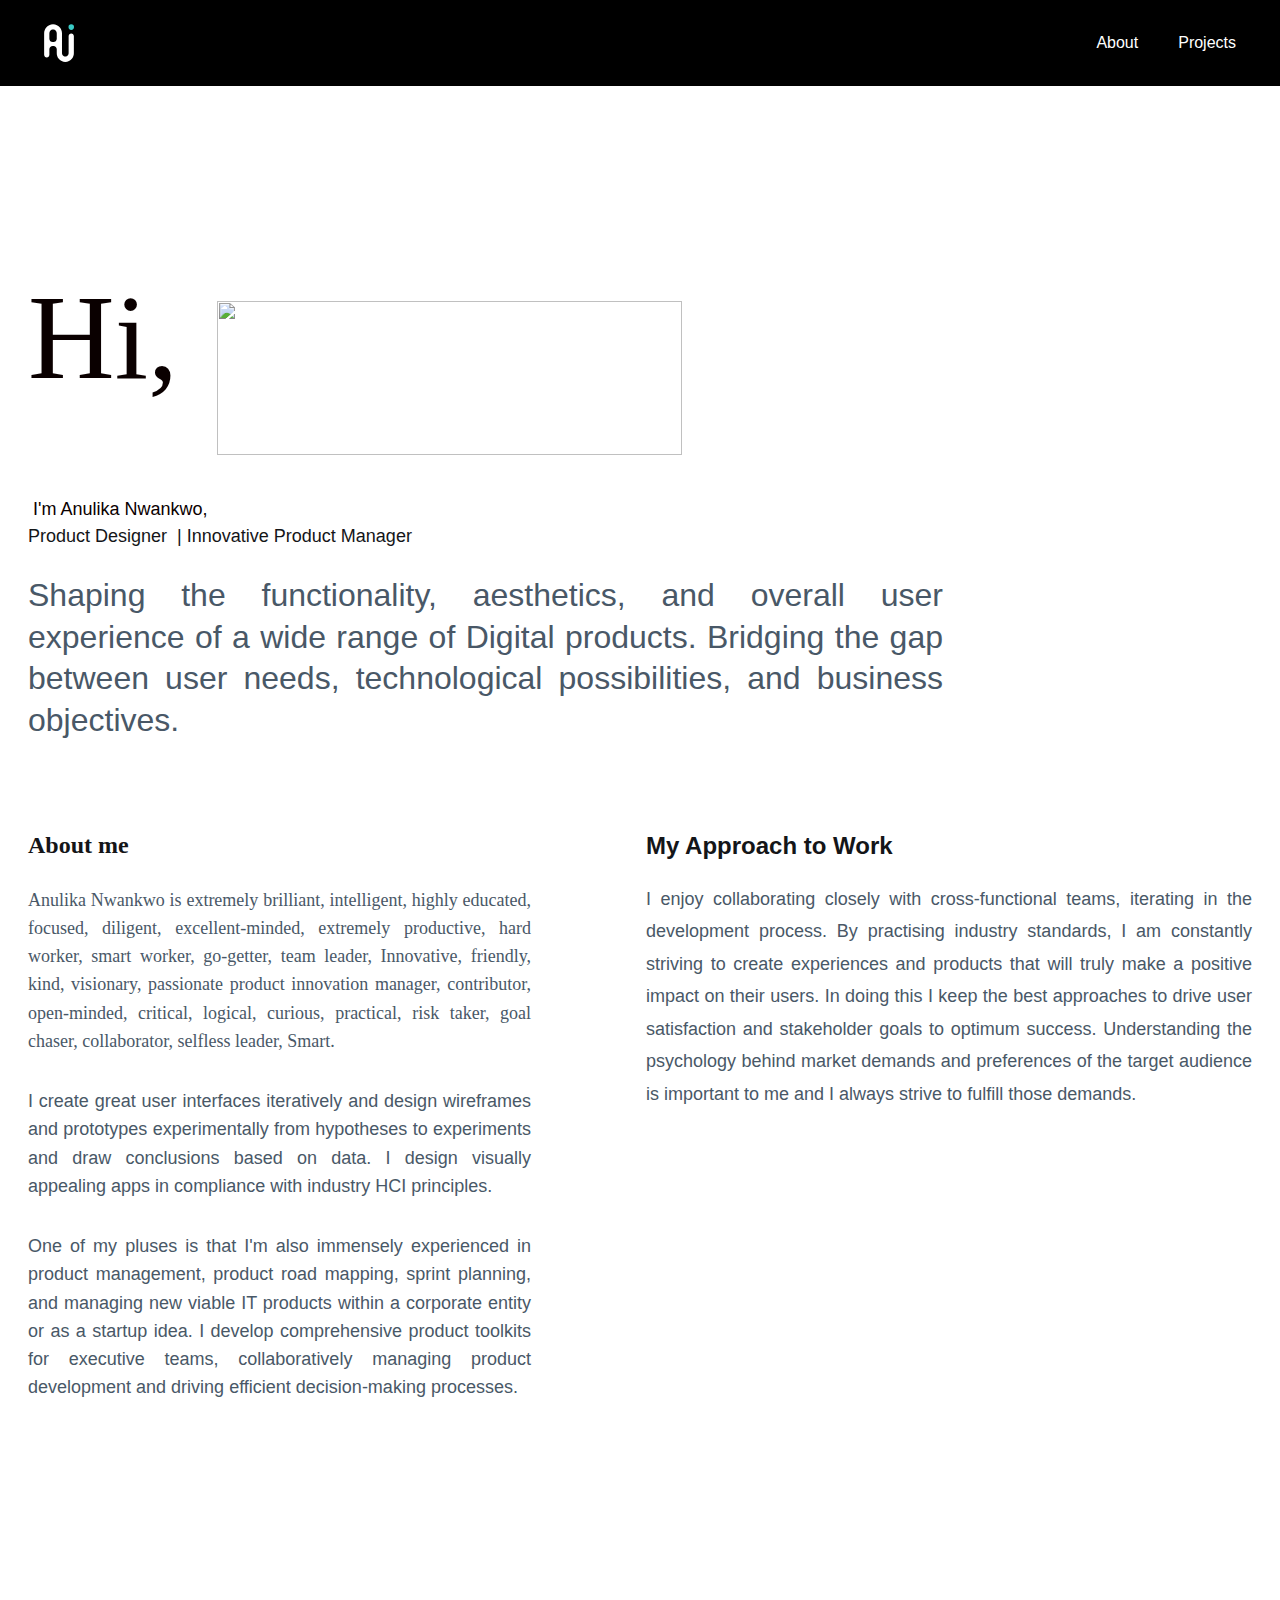
==== commit 3f9c6475: "8" ====
--- a/index.htm
+++ b/index.htm
@@ -44,10 +44,7 @@
 			}
 		})();</script><link rel="stylesheet" href="index_files/_slug_.BzQAzGlp.css">
 <style>:root{--color-meteorite-dark: #2f1c6a;--color-meteorite-dark-2: #1F1346;--color-meteorite: #8c85ff;--color-meteorite-light: #d5dfff;--color-primary-dark: #5025d1;--color-primary: #673de6;--color-primary-light: #ebe4ff;--color-primary-charts: #B39EF3;--color-danger-dark: #d63163;--color-danger: #fc5185;--color-danger-light: #ffe8ef;--color-danger-charts: #FEA8C2;--color-warning-dark: #fea419;--color-warning-dark-2: #9F6000;--color-warning-charts: #FFD28C;--color-warning: #ffcd35;--color-warning-light: #fff8e2;--color-success-dark: #008361;--color-success: #00b090;--color-success-light: #def4f0;--color-dark: #1d1e20;--color-gray-dark: #36344d;--color-gray: #727586;--color-gray-border: #dadce0;--color-gray-light: #f2f3f6;--color-light: #fff;--color-azure: #357df9;--color-azure-light: #e3ebf9;--color-azure-dark: #265ab2;--color-indigo: #6366F1}.whats-app-bubble{position:fixed;right:20px;bottom:24px;z-index:1000;display:flex;cursor:pointer;border-radius:100px;box-shadow:#00000026 0 4px 12px}.globalClass_2ebe{position:relative;z-index:17}#wtpQualitySign_fixedCSS,#wtpQualitySign_popupCSS{bottom:10px!important}#wtpQualitySign_fixedCSS{z-index:17!important}#wtpQualitySign_popupCSS{z-index:18!important}
-</style><meta name="generator" content="Hostinger Website builder"></head> 
- <body> 
-    <img scr="img/h.gif" wedth="400"/>
-    <div> <style>astro-island,astro-slot,astro-static-slot{display:contents}</style><script>(()=>{var e=async t=>{await(await t())()};(self.Astro||(self.Astro={})).only=e;window.dispatchEvent(new Event("astro:only"));})();;(()=>{var A=Object.defineProperty;var g=(i,o,a)=>o in i?A(i,o,{enumerable:!0,configurable:!0,writable:!0,value:a}):i[o]=a;var d=(i,o,a)=>g(i,typeof o!="symbol"?o+"":o,a);{let i={0:t=>m(t),1:t=>a(t),2:t=>new RegExp(t),3:t=>new Date(t),4:t=>new Map(a(t)),5:t=>new Set(a(t)),6:t=>BigInt(t),7:t=>new URL(t),8:t=>new Uint8Array(t),9:t=>new Uint16Array(t),10:t=>new Uint32Array(t),11:t=>1/0*t},o=t=>{let[l,e]=t;return l in i?i[l](e):void 0},a=t=>t.map(o),m=t=>typeof t!="object"||t===null?t:Object.fromEntries(Object.entries(t).map(([l,e])=>[l,o(e)]));class y extends HTMLElement{constructor(){super(...arguments);d(this,"Component");d(this,"hydrator");d(this,"hydrate",async()=>{var b;if(!this.hydrator||!this.isConnected)return;let e=(b=this.parentElement)==null?void 0:b.closest("astro-island[ssr]");if(e){e.addEventListener("astro:hydrate",this.hydrate,{once:!0});return}let c=this.querySelectorAll("astro-slot"),n={},h=this.querySelectorAll("template[data-astro-template]");for(let r of h){let s=r.closest(this.tagName);s!=null&&s.isSameNode(this)&&(n[r.getAttribute("data-astro-template")||"default"]=r.innerHTML,r.remove())}for(let r of c){let s=r.closest(this.tagName);s!=null&&s.isSameNode(this)&&(n[r.getAttribute("name")||"default"]=r.innerHTML)}let p;try{p=this.hasAttribute("props")?m(JSON.parse(this.getAttribute("props"))):{}}catch(r){let s=this.getAttribute("component-url")||"<unknown>",v=this.getAttribute("component-export");throw v&&(s+=` (export ${v})`),console.error(`[hydrate] Error parsing props for component ${s}`,this.getAttribute("props"),r),r}let u;await this.hydrator(this)(this.Component,p,n,{client:this.getAttribute("client")}),this.removeAttribute("ssr"),this.dispatchEvent(new CustomEvent("astro:hydrate"))});d(this,"unmount",()=>{this.isConnected||this.dispatchEvent(new CustomEvent("astro:unmount"))})}disconnectedCallback(){document.removeEventListener("astro:after-swap",this.unmount),document.addEventListener("astro:after-swap",this.unmount,{once:!0})}connectedCallback(){if(!this.hasAttribute("await-children")||document.readyState==="interactive"||document.readyState==="complete")this.childrenConnectedCallback();else{let e=()=>{document.removeEventListener("DOMContentLoaded",e),c.disconnect(),this.childrenConnectedCallback()},c=new MutationObserver(()=>{var n;((n=this.lastChild)==null?void 0:n.nodeType)===Node.COMMENT_NODE&&this.lastChild.nodeValue==="astro:end"&&(this.lastChild.remove(),e())});c.observe(this,{childList:!0}),document.addEventListener("DOMContentLoaded",e)}}async childrenConnectedCallback(){let e=this.getAttribute("before-hydration-url");e&&await import(e),this.start()}async start(){let e=JSON.parse(this.getAttribute("opts")),c=this.getAttribute("client");if(Astro[c]===void 0){window.addEventListener(`astro:${c}`,()=>this.start(),{once:!0});return}try{await Astro[c](async()=>{let n=this.getAttribute("renderer-url"),[h,{default:p}]=await Promise.all([import(this.getAttribute("component-url")),n?import(n):()=>()=>{}]),u=this.getAttribute("component-export")||"default";if(!u.includes("."))this.Component=h[u];else{this.Component=h;for(let f of u.split("."))this.Component=this.Component[f]}return this.hydrator=p,this.hydrate},e,this)}catch(n){console.error(`[astro-island] Error hydrating ${this.getAttribute("component-url")}`,n)}}attributeChangedCallback(){this.hydrate()}}d(y,"observedAttributes",["props"]),customElements.get("astro-island")||customElements.define("astro-island",y)}})();</script><astro-island uid="153x3J" component-url="/_astro-1738180056624/ClientHead.Dxh7JQIc.js" component-export="default" renderer-url="/_astro-1738180056624/client.D0l0Jw_M.js" props="{&quot;page-noindex&quot;:[0,false],&quot;canonical-url&quot;:[0,&quot;https://anulikajoy.com/&quot;],&quot;site-meta&quot;:[0,{&quot;version&quot;:[0,180],&quot;isLayout&quot;:[0,true],&quot;template&quot;:[0,&quot;adelina&quot;],&quot;metaTitle&quot;:[0,&quot;&quot;],&quot;customMeta&quot;:[0,&quot;&lt;style&gt;\n.BTT-button {\n    display: flex;\n    position: fixed;\n    bottom: 1.5vw;\n    right: 2rem;\n    width: 3rem;\n    height: 3rem;\n    background: white;\n    transition: 0.5s;\n    justify-content: center;\n    align-items: center;\n    border-radius: 21px;\n    transform: rotate(90deg);\n    box-shadow: 1px -2px 6px #766e6e;\n    cursor: pointer;\n}\nhtml{\n    scroll-behavior: smooth;\n}\n\n&lt;/style&gt;\n\n&lt;script&gt;\nconst topButton = document.createElement('div');\ntopButton.innerHTML = '&lt;button onclick=\&quot;topFunction()\&quot; class=\&quot;BTT-button\&quot; title=\&quot;Go to top\&quot;&gt; &lt; &lt;/button&gt;'\n\ndocument.body.append(topButton);\nlet mybutton = document.querySelector(\&quot;.BTT-button\&quot;);\n\n\nwindow.onscroll = function () { scrollFunction() };\n\nfunction scrollFunction() {\n    if (document.body.scrollTop &gt; 20 || document.documentElement.scrollTop &gt; 20) {\n            mybutton.style.opacity = \&quot;1\&quot;;\n    } else {\n        mybutton.style.opacity = \&quot;0\&quot;;\n    }\n }\n\n    \n function topFunction() {\n     document.body.scrollTop = 0; \n     document.documentElement.scrollTop = 0; \n}\n&lt;/script&gt;&quot;],&quot;buttonSetId&quot;:[0,&quot;0&quot;],&quot;faviconPath&quot;:[0,&quot;logo-nuris-favicon-Yan7VzkV1QcEWQBQ.png&quot;],&quot;defaultLocale&quot;:[0,&quot;system&quot;],&quot;ecommerceType&quot;:[0,&quot;zyro&quot;],&quot;faviconOrigin&quot;:[0,&quot;assets&quot;],&quot;ecommerceStoreId&quot;:[0,&quot;store_01GS5SG4ECV2J42VSC7KBBB8E2&quot;],&quot;customBodyElements&quot;:[0,&quot;&lt;script data-rehype&gt;\nconst topButton = document.createElement('div');\ntopButton.innerHTML = '&lt;button onclick=\&quot;topFunction()\&quot; class=\&quot;BTT-button\&quot; title=\&quot;Go to top\&quot;&gt; &lt; &lt;/button&gt;'\n\ndocument.body.append(topButton);\nlet mybutton = document.querySelector(\&quot;.BTT-button\&quot;);\n\n\nwindow.onscroll = function () { scrollFunction() };\n\nfunction scrollFunction() {\n    if (document.body.scrollTop &gt; 20 || document.documentElement.scrollTop &gt; 20) {\n            mybutton.style.opacity = \&quot;1\&quot;;\n    } else {\n        mybutton.style.opacity = \&quot;0\&quot;;\n    }\n }\n\n    \n function topFunction() {\n     document.body.scrollTop = 0; \n     document.documentElement.scrollTop = 0; \n}\n&lt;/script&gt;&quot;],&quot;customHeadElements&quot;:[0,&quot;&lt;style data-rehype&gt;\n.BTT-button {\n    display: flex;\n    position: fixed;\n    bottom: 1.5vw;\n    right: 2rem;\n    width: 3rem;\n    height: 3rem;\n    background: white;\n    transition: 0.5s;\n    justify-content: center;\n    align-items: center;\n    border-radius: 21px;\n    transform: rotate(90deg);\n    box-shadow: 1px -2px 6px #766e6e;\n    cursor: pointer;\n}\nhtml{\n    scroll-behavior: smooth;\n}\n\n&lt;/style&gt;&quot;],&quot;typographyStylesId&quot;:[0,&quot;adelina&quot;],&quot;isPrivateModeActive&quot;:[0,false],&quot;demoEcommerceStoreId&quot;:[0,&quot;demo_01G0E9P2R0CFTNBWEEFCEV8EG5&quot;],&quot;shouldAddWWWPrefixToDomain&quot;:[0,false],&quot;isExistingStoreWithDynamicTemplate&quot;:[0,true]}],&quot;domain&quot;:[0,&quot;anulikajoy.com&quot;]}" client="only" opts="{&quot;name&quot;:&quot;ClientHead&quot;,&quot;value&quot;:&quot;vue&quot;}" data-v-app=""><div></div></astro-island> <script>(()=>{var e=async t=>{await(await t())()};(self.Astro||(self.Astro={})).load=e;window.dispatchEvent(new Event("astro:load"));})();</script><astro-island uid="Z17A3mp" component-url="/_astro-1738180056624/Page.BUTmaR-m.js" component-export="default" renderer-url="/_astro-1738180056624/client.D0l0Jw_M.js" props="{&quot;pageData&quot;:[0,{&quot;pages&quot;:[0,{&quot;home&quot;:[0,{&quot;meta&quot;:[0,{&quot;title&quot;:[0,&quot;Anulika Nwankwo - Product Designer&quot;],&quot;noindex&quot;:[0,false],&quot;keywords&quot;:[1,[[0,&quot;Product design&quot;],[0,&quot;UX designer&quot;],[0,&quot;Low code developer&quot;]]],&quot;ogImageAlt&quot;:[0,&quot;&quot;],&quot;description&quot;:[0,&quot;&quot;],&quot;ogImagePath&quot;:[0,null],&quot;focusKeyword&quot;:[0,&quot;Product design&quot;],&quot;ogImageOrigin&quot;:[0,null],&quot;passwordDesign&quot;:[0,&quot;default&quot;],&quot;passwordBackText&quot;:[0,&quot;Back to&quot;],&quot;passwordButtonText&quot;:[0,&quot;Enter&quot;],&quot;passwordHeadingText&quot;:[0,&quot;Guest area&quot;],&quot;passwordSubheadingText&quot;:[0,&quot;Please enter the password to access the page&quot;],&quot;passwordPlaceholderText&quot;:[0,&quot;Type password&quot;]}],&quot;name&quot;:[0,&quot;Anulikajoy&quot;],&quot;slug&quot;:[0,&quot;anulikajoy&quot;],&quot;type&quot;:[0,&quot;default&quot;],&quot;blocks&quot;:[1,[[0,&quot;zk7HTg&quot;],[0,&quot;z6BT02&quot;],[0,&quot;z5iG-n&quot;]]]}],&quot;z4OHk8&quot;:[0,{&quot;meta&quot;:[0,{&quot;title&quot;:[0,&quot;Live Projects&quot;],&quot;noindex&quot;:[0,true],&quot;ogImageAlt&quot;:[0,&quot;&quot;],&quot;ogImagePath&quot;:[0,null],&quot;ogImageOrigin&quot;:[0,null],&quot;passwordDesign&quot;:[0,&quot;default&quot;],&quot;passwordBackText&quot;:[0,&quot;Back to&quot;],&quot;passwordButtonText&quot;:[0,&quot;Enter&quot;],&quot;passwordHeadingText&quot;:[0,&quot;Guest area&quot;],&quot;passwordSubheadingText&quot;:[0,&quot;Please enter the password to access the page&quot;],&quot;passwordPlaceholderText&quot;:[0,&quot;Type password&quot;]}],&quot;name&quot;:[0,&quot;Low Code Projects&quot;],&quot;slug&quot;:[0,&quot;low-code-projects&quot;],&quot;type&quot;:[0,&quot;default&quot;],&quot;blocks&quot;:[1,[[0,&quot;zOo-WQ&quot;],[0,&quot;zRo5Ba&quot;],[0,&quot;zLwx_F&quot;]]]}],&quot;zBoTsZ&quot;:[0,{&quot;meta&quot;:[0,{&quot;title&quot;:[0,&quot;Resume&quot;],&quot;noindex&quot;:[0,true],&quot;keywords&quot;:[1,[]],&quot;password&quot;:[0,&quot;&quot;],&quot;ogImageAlt&quot;:[0,&quot;&quot;],&quot;description&quot;:[0,&quot;&quot;],&quot;ogImagePath&quot;:[0,null],&quot;ogImageOrigin&quot;:[0,null],&quot;passwordDesign&quot;:[0,&quot;default&quot;],&quot;passwordBackText&quot;:[0,&quot;Back to&quot;],&quot;passwordButtonText&quot;:[0,&quot;Enter&quot;],&quot;passwordHeadingText&quot;:[0,&quot;Guest area&quot;],&quot;passwordSubheadingText&quot;:[0,&quot;Please enter the password to access the page&quot;],&quot;passwordPlaceholderText&quot;:[0,&quot;Type password&quot;]}],&quot;name&quot;:[0,&quot;Resume&quot;],&quot;slug&quot;:[0,&quot;resume&quot;],&quot;type&quot;:[0,&quot;default&quot;],&quot;blocks&quot;:[1,[[0,&quot;zMn6Gl&quot;],[0,&quot;zjMUrd&quot;],[0,&quot;z_Hr_f&quot;],[0,&quot;zAsKKB&quot;],[0,&quot;z7My3n&quot;]]]}],&quot;zCDKhJ&quot;:[0,{&quot;meta&quot;:[0,{&quot;title&quot;:[0,&quot;Porsche&quot;],&quot;noindex&quot;:[0,true],&quot;keywords&quot;:[1,[]],&quot;password&quot;:[0,&quot;&quot;],&quot;ogImageAlt&quot;:[0,&quot;&quot;],&quot;description&quot;:[0,&quot;&quot;],&quot;ogImagePath&quot;:[0,null],&quot;ogImageOrigin&quot;:[0,null],&quot;passwordDesign&quot;:[0,&quot;default&quot;],&quot;passwordBackText&quot;:[0,&quot;Back to&quot;],&quot;passwordButtonText&quot;:[0,&quot;Enter&quot;],&quot;passwordHeadingText&quot;:[0,&quot;Guest area&quot;],&quot;passwordSubheadingText&quot;:[0,&quot;Please enter the password to access the page&quot;],&quot;passwordPlaceholderText&quot;:[0,&quot;Type password&quot;]}],&quot;name&quot;:[0,&quot;Porsche&quot;],&quot;slug&quot;:[0,&quot;porsche&quot;],&quot;type&quot;:[0,&quot;default&quot;],&quot;blocks&quot;:[1,[[0,&quot;zkPonR&quot;],[0,&quot;zIXAKA&quot;],[0,&quot;zawaHp&quot;],[0,&quot;zELDTH&quot;],[0,&quot;zg1L2w&quot;],[0,&quot;ztAwko&quot;],[0,&quot;z3MaB6&quot;],[0,&quot;zgdhSt&quot;],[0,&quot;z68kMq&quot;],[0,&quot;zUmCTy&quot;],[0,&quot;zj1jox&quot;],[0,&quot;zZThfs&quot;],[0,&quot;zKkFSs&quot;],[0,&quot;zm_E1I&quot;],[0,&quot;ziBk1P&quot;]]]}],&quot;zDxVUw&quot;:[0,{&quot;meta&quot;:[0,{&quot;noindex&quot;:[0,false],&quot;password&quot;:[0,&quot;&quot;],&quot;ogImageAlt&quot;:[0,&quot;&quot;],&quot;passwordDesign&quot;:[0,&quot;default&quot;],&quot;passwordBackText&quot;:[0,&quot;Back to&quot;],&quot;passwordButtonText&quot;:[0,&quot;Enter&quot;],&quot;passwordHeadingText&quot;:[0,&quot;Guest area&quot;],&quot;passwordSubheadingText&quot;:[0,&quot;Please enter the password to access the page&quot;],&quot;passwordPlaceholderText&quot;:[0,&quot;Type password&quot;]}],&quot;name&quot;:[0,&quot;Shezlong&quot;],&quot;slug&quot;:[0,&quot;shezlong&quot;],&quot;type&quot;:[0,&quot;default&quot;],&quot;blocks&quot;:[1,[[0,&quot;z22YWB&quot;],[0,&quot;zp-rPm&quot;],[0,&quot;zezZrF&quot;],[0,&quot;z3_Pi3&quot;],[0,&quot;zCYWP3&quot;],[0,&quot;z6cBhY&quot;],[0,&quot;z0fERA&quot;],[0,&quot;zP-Fxx&quot;],[0,&quot;zvB9Jk&quot;],[0,&quot;zzLuVU&quot;],[0,&quot;zcnh1M&quot;],[0,&quot;z73VE3&quot;],[0,&quot;zh20sq&quot;],[0,&quot;z2usNo&quot;],[0,&quot;z3SgoA&quot;],[0,&quot;zGwG46&quot;],[0,&quot;zVgsKi&quot;],[0,&quot;zThh7P&quot;],[0,&quot;zISVVT&quot;],[0,&quot;zcXdMY&quot;],[0,&quot;zcxfqQ&quot;],[0,&quot;zzCe-i&quot;],[0,&quot;z8OQ1j&quot;],[0,&quot;zSXsyN&quot;],[0,&quot;zlreep&quot;],[0,&quot;zFhNR4&quot;],[0,&quot;zeKWNn&quot;],[0,&quot;zE2om7&quot;],[0,&quot;z1gaeg&quot;],[0,&quot;z7hxvQ&quot;]]]}],&quot;zLEETn&quot;:[0,{&quot;meta&quot;:[0,{&quot;noindex&quot;:[0,false],&quot;password&quot;:[0,&quot;&quot;],&quot;ogImageAlt&quot;:[0,&quot;&quot;],&quot;passwordDesign&quot;:[0,&quot;default&quot;],&quot;passwordBackText&quot;:[0,&quot;Back to&quot;],&quot;passwordButtonText&quot;:[0,&quot;Enter&quot;],&quot;passwordHeadingText&quot;:[0,&quot;Guest area&quot;],&quot;passwordSubheadingText&quot;:[0,&quot;Please enter the password to access the page&quot;],&quot;passwordPlaceholderText&quot;:[0,&quot;Type password&quot;]}],&quot;name&quot;:[0,&quot;Afiwa Exchange&quot;],&quot;slug&quot;:[0,&quot;afiwa-exchange&quot;],&quot;type&quot;:[0,&quot;default&quot;],&quot;blocks&quot;:[1,[[0,&quot;zfXpCL&quot;],[0,&quot;zdO5fk&quot;],[0,&quot;zgBuKA&quot;],[0,&quot;zZs6UV&quot;],[0,&quot;zc0G9m&quot;]]]}],&quot;zP8AUH&quot;:[0,{&quot;meta&quot;:[0,{&quot;title&quot;:[0,&quot;About&quot;],&quot;noindex&quot;:[0,true],&quot;keywords&quot;:[1,[]],&quot;ogImageAlt&quot;:[0,&quot;&quot;],&quot;description&quot;:[0,&quot;&quot;],&quot;ogImagePath&quot;:[0,null],&quot;ogImageOrigin&quot;:[0,null]}],&quot;name&quot;:[0,&quot;About&quot;],&quot;slug&quot;:[0,&quot;about&quot;],&quot;type&quot;:[0,&quot;default&quot;],&quot;blocks&quot;:[1,[[0,&quot;zaeG32&quot;],[0,&quot;zTphvy&quot;],[0,&quot;zht2hq&quot;],[0,&quot;zYelB-&quot;],[0,&quot;zNtm9G&quot;],[0,&quot;zYWldJ&quot;]]]}],&quot;zPxiJk&quot;:[0,{&quot;meta&quot;:[0,{&quot;title&quot;:[0,&quot;Smart Wash App&quot;],&quot;noindex&quot;:[0,false],&quot;keywords&quot;:[1,[]],&quot;ogImageAlt&quot;:[0,&quot;&quot;],&quot;description&quot;:[0,&quot;&quot;],&quot;ogImagePath&quot;:[0,null],&quot;ogImageOrigin&quot;:[0,null]}],&quot;name&quot;:[0,&quot;Launda&quot;],&quot;slug&quot;:[0,&quot;launda&quot;],&quot;type&quot;:[0,&quot;default&quot;],&quot;blocks&quot;:[1,[[0,&quot;zsN0ml&quot;],[0,&quot;zdMFCs&quot;],[0,&quot;z69dW0&quot;],[0,&quot;zUuARp&quot;],[0,&quot;zTPnso&quot;],[0,&quot;zDOIgm&quot;],[0,&quot;z9WbWa&quot;],[0,&quot;z-zonT&quot;],[0,&quot;zO60Xm&quot;],[0,&quot;zSVV8D&quot;],[0,&quot;zvkafF&quot;],[0,&quot;zJZFyV&quot;],[0,&quot;zYyjRi&quot;],[0,&quot;zA0Q1b&quot;],[0,&quot;zPu6lS&quot;],[0,&quot;zEztIH&quot;]]]}],&quot;zTT_-t&quot;:[0,{&quot;meta&quot;:[0,{&quot;title&quot;:[0,&quot;Yoki-Asian Restaurant&quot;],&quot;noindex&quot;:[0,true],&quot;keywords&quot;:[1,[]],&quot;ogImageAlt&quot;:[0,&quot;&quot;],&quot;description&quot;:[0,&quot;&quot;],&quot;ogImagePath&quot;:[0,null],&quot;ogImageOrigin&quot;:[0,null]}],&quot;name&quot;:[0,&quot;Yoki&quot;],&quot;slug&quot;:[0,&quot;yoki&quot;],&quot;type&quot;:[0,&quot;default&quot;],&quot;blocks&quot;:[1,[[0,&quot;z0TTt0&quot;],[0,&quot;zOMF31&quot;],[0,&quot;zhrbWa&quot;],[0,&quot;zJoG_F&quot;],[0,&quot;zKw8RO&quot;],[0,&quot;zCg3yC&quot;],[0,&quot;zaCGHd&quot;],[0,&quot;z3jzRe&quot;],[0,&quot;zxF2K8&quot;],[0,&quot;z323N5&quot;],[0,&quot;z_LjFs&quot;],[0,&quot;zFIluE&quot;],[0,&quot;zYKYLt&quot;],[0,&quot;zjdal3&quot;],[0,&quot;zru6Zm&quot;],[0,&quot;zwaDWv&quot;]]]}],&quot;zUY1S5&quot;:[0,{&quot;name&quot;:[0,&quot;About&quot;],&quot;slug&quot;:[0,&quot;about1&quot;],&quot;type&quot;:[0,&quot;default&quot;],&quot;blocks&quot;:[1,[[0,&quot;z7Mojz&quot;],[0,&quot;z6jVLC&quot;],[0,&quot;zLbi6v&quot;],[0,&quot;z3Flgu&quot;],[0,&quot;zMnu4a&quot;],[0,&quot;zEmd5r&quot;],[0,&quot;zYafvk&quot;]]]}],&quot;zZ-xUh&quot;:[0,{&quot;date&quot;:[0,&quot;2023-02-13T16:27:20.295Z&quot;],&quot;meta&quot;:[0,{&quot;title&quot;:[0,&quot;A blog post&quot;],&quot;ogImageAlt&quot;:[0,&quot;black and white concrete building&quot;],&quot;description&quot;:[0,&quot;Blog post description.&quot;],&quot;ogImagePath&quot;:[0,&quot;https://cdn.zyrosite.com/cdn-builder-placeholders/blog/a-lot-of-balconies.jpeg&quot;],&quot;ogImageOrigin&quot;:[0,&quot;other&quot;]}],&quot;name&quot;:[0,&quot;A blog post&quot;],&quot;slug&quot;:[0,&quot;newBlogPost-zZ-xUh&quot;],&quot;type&quot;:[0,&quot;blog&quot;],&quot;blocks&quot;:[1,[[0,&quot;zul5Rt&quot;],[0,&quot;zfM4oo&quot;]]],&quot;isDraft&quot;:[0,false],&quot;categories&quot;:[1,[]],&quot;coverImageAlt&quot;:[0,&quot;black and white concrete building&quot;],&quot;minutesToRead&quot;:[0,&quot;0&quot;],&quot;coverImagePath&quot;:[0,&quot;https://cdn.zyrosite.com/cdn-builder-placeholders/blog/a-lot-of-balconies.jpeg&quot;],&quot;coverImageOrigin&quot;:[0,&quot;other&quot;]}],&quot;zZ94Xn&quot;:[0,{&quot;meta&quot;:[0,{&quot;title&quot;:[0,&quot;GT Merch Store&quot;],&quot;noindex&quot;:[0,true],&quot;keywords&quot;:[1,[]],&quot;ogImageAlt&quot;:[0,&quot;&quot;],&quot;description&quot;:[0,&quot;&quot;],&quot;ogImagePath&quot;:[0,null],&quot;ogImageOrigin&quot;:[0,null]}],&quot;name&quot;:[0,&quot;GT Merch&quot;],&quot;slug&quot;:[0,&quot;gt-merch&quot;],&quot;type&quot;:[0,&quot;default&quot;],&quot;blocks&quot;:[1,[[0,&quot;zuDrEs&quot;],[0,&quot;ztvKfd&quot;],[0,&quot;zt8luM&quot;],[0,&quot;zqVMj5&quot;],[0,&quot;zWfGfJ&quot;],[0,&quot;zxKKyw&quot;],[0,&quot;ztVdVa&quot;],[0,&quot;zQhKXm&quot;]]]}],&quot;zaK693&quot;:[0,{&quot;date&quot;:[0,&quot;2023-02-13T16:27:20.295Z&quot;],&quot;meta&quot;:[0,{&quot;title&quot;:[0,&quot;A blog post&quot;],&quot;ogImageAlt&quot;:[0,&quot;woman in black bikini in water&quot;],&quot;description&quot;:[0,&quot;Blog post description.&quot;],&quot;ogImagePath&quot;:[0,&quot;https://cdn.zyrosite.com/cdn-builder-placeholders/blog/man-diving-in-sea.jpeg&quot;],&quot;ogImageOrigin&quot;:[0,&quot;other&quot;]}],&quot;name&quot;:[0,&quot;A blog post&quot;],&quot;slug&quot;:[0,&quot;newBlogPost-zaK693&quot;],&quot;type&quot;:[0,&quot;blog&quot;],&quot;blocks&quot;:[1,[[0,&quot;zT9cxb&quot;],[0,&quot;zz7vaA&quot;]]],&quot;isDraft&quot;:[0,false],&quot;categories&quot;:[1,[]],&quot;coverImageAlt&quot;:[0,&quot;woman in black bikini in water&quot;],&quot;minutesToRead&quot;:[0,&quot;0&quot;],&quot;coverImagePath&quot;:[0,&quot;https://cdn.zyrosite.com/cdn-builder-placeholders/blog/man-diving-in-sea.jpeg&quot;],&quot;coverImageOrigin&quot;:[0,&quot;other&quot;]}],&quot;znqcmv&quot;:[0,{&quot;meta&quot;:[0,{&quot;title&quot;:[0,&quot;Projects&quot;],&quot;noindex&quot;:[0,true],&quot;keywords&quot;:[1,[[0,&quot;mobile app design&quot;],[0,&quot;web development&quot;],[0,&quot;user interfaces&quot;]]],&quot;ogImageAlt&quot;:[0,&quot;&quot;],&quot;description&quot;:[0,&quot;&quot;],&quot;ogImagePath&quot;:[0,null],&quot;focusKeyword&quot;:[0,&quot;mobile app design&quot;],&quot;ogImageOrigin&quot;:[0,null]}],&quot;name&quot;:[0,&quot;Projects&quot;],&quot;slug&quot;:[0,&quot;projects&quot;],&quot;type&quot;:[0,&quot;default&quot;],&quot;blocks&quot;:[1,[[0,&quot;zdw66X&quot;],[0,&quot;zUgf8z&quot;],[0,&quot;zm1tXh&quot;]]]}],&quot;zreFKp&quot;:[0,{&quot;meta&quot;:[0,{&quot;noindex&quot;:[0,false],&quot;password&quot;:[0,&quot;&quot;],&quot;ogImageAlt&quot;:[0,&quot;&quot;],&quot;passwordDesign&quot;:[0,&quot;default&quot;],&quot;passwordBackText&quot;:[0,&quot;Back to&quot;],&quot;passwordButtonText&quot;:[0,&quot;Enter&quot;],&quot;passwordHeadingText&quot;:[0,&quot;Guest area&quot;],&quot;passwordSubheadingText&quot;:[0,&quot;Please enter the password to access the page&quot;],&quot;passwordPlaceholderText&quot;:[0,&quot;Type password&quot;]}],&quot;name&quot;:[0,&quot;ElHarefa&quot;],&quot;slug&quot;:[0,&quot;elharefa&quot;],&quot;type&quot;:[0,&quot;default&quot;],&quot;blocks&quot;:[1,[[0,&quot;z6Or_s&quot;],[0,&quot;zYINik&quot;],[0,&quot;z8Fn6d&quot;],[0,&quot;zAD9ae&quot;],[0,&quot;zIMhpQ&quot;]]]}],&quot;zwPj1J&quot;:[0,{&quot;meta&quot;:[0,{&quot;title&quot;:[0,&quot;Mobile App Design &amp; Web Development | UX Designer &amp; Product Manager&quot;],&quot;noindex&quot;:[0,false],&quot;keywords&quot;:[1,[[0,&quot;mobile app design&quot;],[0,&quot;web development&quot;],[0,&quot;interaction design&quot;]]],&quot;password&quot;:[0,&quot;&quot;],&quot;ogImageAlt&quot;:[0,&quot;&quot;],&quot;description&quot;:[0,&quot;As a UX designer and product manager, I specialize in mobile app design, web development, and interaction design. Contact me for visually appealing apps and websites designed with design thinking principles.&quot;],&quot;focusKeyword&quot;:[0,&quot;mobile app design&quot;],&quot;passwordDesign&quot;:[0,&quot;default&quot;],&quot;passwordBackText&quot;:[0,&quot;Back to&quot;],&quot;passwordButtonText&quot;:[0,&quot;Enter&quot;],&quot;passwordHeadingText&quot;:[0,&quot;Guest area&quot;],&quot;passwordSubheadingText&quot;:[0,&quot;Please enter the password to access the page&quot;],&quot;passwordPlaceholderText&quot;:[0,&quot;Type password&quot;]}],&quot;name&quot;:[0,&quot;Shezlong UI&quot;],&quot;slug&quot;:[0,&quot;shezlong-ui-design&quot;],&quot;type&quot;:[0,&quot;default&quot;],&quot;blocks&quot;:[1,[[0,&quot;zP_26U&quot;]]]}],&quot;zyLt6k&quot;:[0,{&quot;meta&quot;:[0,{&quot;title&quot;:[0,&quot;Avium | Interactive Robotics Education Game &quot;],&quot;noindex&quot;:[0,true],&quot;password&quot;:[0,true],&quot;ogImageAlt&quot;:[0,&quot;&quot;],&quot;description&quot;:[0,&quot;robotics education, STEM learning, interactive game, robot programming, educational technology, coding for kids, space robotics, Scientific robotics simulation.&quot;],&quot;passwordDesign&quot;:[0,&quot;default&quot;],&quot;passwordBackText&quot;:[0,&quot;Back to&quot;],&quot;passwordButtonText&quot;:[0,&quot;Enter&quot;],&quot;passwordHeadingText&quot;:[0,&quot;Avium&quot;],&quot;passwordSubheadingText&quot;:[0,&quot;Please enter the password to access the page&quot;],&quot;passwordPlaceholderText&quot;:[0,&quot;Type password&quot;]}],&quot;name&quot;:[0,&quot;Avium&quot;],&quot;slug&quot;:[0,&quot;avium&quot;],&quot;type&quot;:[0,&quot;default&quot;],&quot;blocks&quot;:[1,[]]}],&quot;prod_01GS5SG55SRP3H33NMCJ11VQDT&quot;:[0,{&quot;name&quot;:[0,&quot;Handmade Bowl \&quot;Ganbaru\&quot;&quot;],&quot;type&quot;:[0,&quot;ecommerce-dynamic-product&quot;],&quot;blocks&quot;:[1,[[0,&quot;dynamic-product-block&quot;]]],&quot;productId&quot;:[0,&quot;prod_01GS5SG55SRP3H33NMCJ11VQDT&quot;],&quot;slug&quot;:[0,&quot;handmade-bowl-ganbaru-zcxgdr&quot;],&quot;meta&quot;:[0,{&quot;title&quot;:[0,&quot;Handmade Bowl \&quot;Ganbaru\&quot;&quot;],&quot;description&quot;:[0,&quot;The product description should talk about the product in a truthful yet flattering way. Remember to include information that the potential buyer would need, for example, details on sizing, color, a...&quot;],&quot;ogImagePath&quot;:[0,&quot;https://cdn.zyrosite.com/cdn-ecommerce/demo_01G0E9P2R0CFTNBWEEFCEV8EG5%2Fassets%2F1649766882013-ganbaru.png&quot;],&quot;ogImageOrigin&quot;:[0,&quot;other&quot;],&quot;ogImageAlt&quot;:[0,&quot;Handmade Bowl \&quot;Ganbaru\&quot;&quot;]}]}],&quot;prod_01GS5SG55V72CY2W0SVE6NR2DJ&quot;:[0,{&quot;name&quot;:[0,&quot;Handmade Vase \&quot;Ikigai\&quot;&quot;],&quot;type&quot;:[0,&quot;ecommerce-dynamic-product&quot;],&quot;blocks&quot;:[1,[[0,&quot;dynamic-product-block&quot;]]],&quot;productId&quot;:[0,&quot;prod_01GS5SG55V72CY2W0SVE6NR2DJ&quot;],&quot;slug&quot;:[0,&quot;handmade-vase-ikigai-zfw3um&quot;],&quot;meta&quot;:[0,{&quot;title&quot;:[0,&quot;Handmade Vase \&quot;Ikigai\&quot;&quot;],&quot;description&quot;:[0,&quot;The product description should talk about the product in a truthful yet flattering way. Remember to include information that the potential buyer would need, for example, details on sizing, color, a...&quot;],&quot;ogImagePath&quot;:[0,&quot;https://cdn.zyrosite.com/cdn-ecommerce/demo_01G0E9P2R0CFTNBWEEFCEV8EG5%2Fassets%2F1649766161496-ikigai.png&quot;],&quot;ogImageOrigin&quot;:[0,&quot;other&quot;],&quot;ogImageAlt&quot;:[0,&quot;Handmade Vase \&quot;Ikigai\&quot;&quot;]}]}],&quot;prod_01GS5SG55WA4V6140JHR55B3XY&quot;:[0,{&quot;name&quot;:[0,&quot;Handmade Vase \&quot;Kaiyo\&quot;&quot;],&quot;type&quot;:[0,&quot;ecommerce-dynamic-product&quot;],&quot;blocks&quot;:[1,[[0,&quot;dynamic-product-block&quot;]]],&quot;productId&quot;:[0,&quot;prod_01GS5SG55WA4V6140JHR55B3XY&quot;],&quot;slug&quot;:[0,&quot;handmade-vase-kaiyo-zhbrg7&quot;],&quot;meta&quot;:[0,{&quot;title&quot;:[0,&quot;Handmade Vase \&quot;Kaiyo\&quot;&quot;],&quot;description&quot;:[0,&quot;The product description should talk about the product in a truthful yet flattering way. Remember to include information that the potential buyer would need, for example, details on sizing, color, a...&quot;],&quot;ogImagePath&quot;:[0,&quot;https://cdn.zyrosite.com/cdn-ecommerce/demo_01G0E9P2R0CFTNBWEEFCEV8EG5%2Fassets%2F1649766901170-kaiyo.png&quot;],&quot;ogImageOrigin&quot;:[0,&quot;other&quot;],&quot;ogImageAlt&quot;:[0,&quot;Handmade Vase \&quot;Kaiyo\&quot;&quot;]}]}],&quot;prod_01GS5SG55X5ZJPRJX5BEEA3PDA&quot;:[0,{&quot;name&quot;:[0,&quot;Handmade Vase \&quot;Shimai\&quot;&quot;],&quot;type&quot;:[0,&quot;ecommerce-dynamic-product&quot;],&quot;blocks&quot;:[1,[[0,&quot;dynamic-product-block&quot;]]],&quot;productId&quot;:[0,&quot;prod_01GS5SG55X5ZJPRJX5BEEA3PDA&quot;],&quot;slug&quot;:[0,&quot;handmade-vase-shimai-z7ymwu&quot;],&quot;meta&quot;:[0,{&quot;title&quot;:[0,&quot;Handmade Vase \&quot;Shimai\&quot;&quot;],&quot;description&quot;:[0,&quot;The product description should talk about the product in a truthful yet flattering way. Remember to include information that the potential buyer would need, for example, details on sizing, color, a...&quot;],&quot;ogImagePath&quot;:[0,&quot;https://cdn.zyrosite.com/cdn-ecommerce/demo_01G0E9P2R0CFTNBWEEFCEV8EG5%2Fassets%2F1649766855139-shimai.png&quot;],&quot;ogImageOrigin&quot;:[0,&quot;other&quot;],&quot;ogImageAlt&quot;:[0,&quot;Handmade Vase \&quot;Shimai\&quot;&quot;]}]}],&quot;prod_01GS5SG55Y3FMZEKYETP2APGFS&quot;:[0,{&quot;name&quot;:[0,&quot;Handmade Vase \&quot;Yuugen\&quot;&quot;],&quot;type&quot;:[0,&quot;ecommerce-dynamic-product&quot;],&quot;blocks&quot;:[1,[[0,&quot;dynamic-product-block&quot;]]],&quot;productId&quot;:[0,&quot;prod_01GS5SG55Y3FMZEKYETP2APGFS&quot;],&quot;slug&quot;:[0,&quot;handmade-vase-yuugen-zdll0w&quot;],&quot;meta&quot;:[0,{&quot;title&quot;:[0,&quot;Handmade Vase \&quot;Yuugen\&quot;&quot;],&quot;description&quot;:[0,&quot;The product description should talk about the product in a truthful yet flattering way. Remember to include information that the potential buyer would need, for example, details on sizing, color, a...&quot;],&quot;ogImagePath&quot;:[0,&quot;https://cdn.zyrosite.com/cdn-ecommerce/demo_01G0E9P2R0CFTNBWEEFCEV8EG5%2Fassets%2F1649766839361-yuugen.png&quot;],&quot;ogImageOrigin&quot;:[0,&quot;other&quot;],&quot;ogImageAlt&quot;:[0,&quot;Handmade Vase \&quot;Yuugen\&quot;&quot;]}]}],&quot;prod_01GS5SG55Z1905VFBX9THJ9P4V&quot;:[0,{&quot;name&quot;:[0,&quot;Handmade Vase \&quot;Sora\&quot;&quot;],&quot;type&quot;:[0,&quot;ecommerce-dynamic-product&quot;],&quot;blocks&quot;:[1,[[0,&quot;dynamic-product-block&quot;]]],&quot;productId&quot;:[0,&quot;prod_01GS5SG55Z1905VFBX9THJ9P4V&quot;],&quot;slug&quot;:[0,&quot;handmade-vase-sora-zi4vfh&quot;],&quot;meta&quot;:[0,{&quot;title&quot;:[0,&quot;Handmade Vase \&quot;Sora\&quot;&quot;],&quot;description&quot;:[0,&quot;The product description should talk about the product in a truthful yet flattering way. Remember to include information that the potential buyer would need, for example, details on sizing, color, a...&quot;],&quot;ogImagePath&quot;:[0,&quot;https://cdn.zyrosite.com/cdn-ecommerce/demo_01G0E9P2R0CFTNBWEEFCEV8EG5%2Fassets%2F1649766924366-sora.png&quot;],&quot;ogImageOrigin&quot;:[0,&quot;other&quot;],&quot;ogImageAlt&quot;:[0,&quot;Handmade Vase \&quot;Sora\&quot;&quot;]}]}]}],&quot;blocks&quot;:[0,{&quot;header&quot;:[0,{&quot;type&quot;:[0,&quot;BlockNavigation&quot;],&quot;mobile&quot;:[0,{&quot;height&quot;:[0,86],&quot;logoHeight&quot;:[0,38]}],&quot;desktop&quot;:[0,{&quot;height&quot;:[0,86],&quot;logoHeight&quot;:[0,38]}],&quot;settings&quot;:[0,{&quot;styles&quot;:[0,{&quot;width&quot;:[0,&quot;1240px&quot;],&quot;padding&quot;:[0,&quot;24px 16px 24px 16px&quot;],&quot;m-padding&quot;:[0,&quot;24px 16px 24px 16px&quot;],&quot;logo-width&quot;:[0,&quot;30px&quot;],&quot;cartIconSize&quot;:[0,&quot;24px&quot;],&quot;link-spacing&quot;:[0,&quot;40px&quot;],&quot;m-logo-width&quot;:[0,&quot;30px&quot;],&quot;m-link-spacing&quot;:[0,&quot;20px&quot;],&quot;element-spacing&quot;:[0,&quot;64px&quot;],&quot;contrastBackgroundColor&quot;:[0,&quot;rgb(31, 31, 31)&quot;]}],&quot;cartText&quot;:[0,&quot;Shopping bag&quot;],&quot;isSticky&quot;:[0,true],&quot;showLogo&quot;:[0,true],&quot;headerLayout&quot;:[0,&quot;desktop-1&quot;],&quot;isCartVisible&quot;:[0,false],&quot;logoImagePath&quot;:[0,&quot;group-4-dWxn63vrVeCn8Vqw.svg&quot;],&quot;mHeaderLayout&quot;:[0,&quot;mobile-1&quot;],&quot;logoImageOrigin&quot;:[0,&quot;assets&quot;],&quot;mobileLinksAlignment&quot;:[0,&quot;right&quot;]}],&quot;zindexes&quot;:[1,[]],&quot;background&quot;:[0,{&quot;color&quot;:[0,&quot;rgb(0, 0, 0)&quot;],&quot;current&quot;:[0,&quot;color&quot;],&quot;isTransparent&quot;:[0,false]}],&quot;components&quot;:[1,[]],&quot;logoAspectRatio&quot;:[0,0.8074074074074075],&quot;navLinkTextColor&quot;:[0,&quot;rgb(255, 255, 255)&quot;],&quot;navLinkTextColorHover&quot;:[0,&quot;rgb(58, 203, 198)&quot;]}],&quot;z5iG-n&quot;:[0,{&quot;type&quot;:[0,&quot;BlockLayout&quot;],&quot;mobile&quot;:[0,{&quot;minHeight&quot;:[0,213]}],&quot;desktop&quot;:[0,{&quot;minHeight&quot;:[0,122]}],&quot;settings&quot;:[0,{&quot;styles&quot;:[0,{&quot;m-block-padding&quot;:[0,&quot;70px 16px 70px 16px&quot;]}]}],&quot;zindexes&quot;:[1,[[0,&quot;zCNr4M&quot;],[0,&quot;zs4Jkp&quot;],[0,&quot;z7-jU3&quot;],[0,&quot;zURgAv&quot;],[0,&quot;zsw8l9&quot;],[0,&quot;zVXEzn&quot;],[0,&quot;z25vbB&quot;]]],&quot;background&quot;:[0,{&quot;path&quot;:[0,null],&quot;color&quot;:[0,&quot;rgb(20, 21, 24)&quot;],&quot;image&quot;:[0,null],&quot;origin&quot;:[0,null],&quot;current&quot;:[0,&quot;color&quot;]}],&quot;components&quot;:[1,[[0,&quot;zCNr4M&quot;],[0,&quot;zs4Jkp&quot;],[0,&quot;z7-jU3&quot;],[0,&quot;zURgAv&quot;],[0,&quot;zsw8l9&quot;],[0,&quot;zVXEzn&quot;],[0,&quot;z25vbB&quot;]]]}],&quot;z6BT02&quot;:[0,{&quot;type&quot;:[0,&quot;BlockLayout&quot;],&quot;mobile&quot;:[0,{&quot;minHeight&quot;:[0,1349]}],&quot;desktop&quot;:[0,{&quot;minHeight&quot;:[0,1149]}],&quot;settings&quot;:[0,{&quot;styles&quot;:[0,{&quot;m-block-padding&quot;:[0,&quot;70px 16px 70px 16px&quot;]}]}],&quot;zindexes&quot;:[1,[[0,&quot;z5y46q&quot;],[0,&quot;zTCOwc&quot;],[0,&quot;z7ejOZ&quot;],[0,&quot;ziBocb&quot;],[0,&quot;zckohH&quot;],[0,&quot;zqdBRw&quot;],[0,&quot;zKQ0j8&quot;],[0,&quot;zX3UgL&quot;],[0,&quot;zdzGM0&quot;],[0,&quot;zFJHVL&quot;],[0,&quot;zxe8BC&quot;],[0,&quot;zPb4--&quot;]]],&quot;background&quot;:[0,{&quot;color&quot;:[0,&quot;rgb(255, 255, 255)&quot;],&quot;current&quot;:[0,&quot;color&quot;]}],&quot;components&quot;:[1,[[0,&quot;z5y46q&quot;],[0,&quot;zTCOwc&quot;],[0,&quot;z7ejOZ&quot;],[0,&quot;ziBocb&quot;],[0,&quot;zckohH&quot;],[0,&quot;zqdBRw&quot;],[0,&quot;zKQ0j8&quot;],[0,&quot;zX3UgL&quot;],[0,&quot;zdzGM0&quot;],[0,&quot;zFJHVL&quot;],[0,&quot;zxe8BC&quot;],[0,&quot;zPb4--&quot;]]],&quot;initialBlockId&quot;:[0,&quot;zhlp7E&quot;]}],&quot;zk7HTg&quot;:[0,{&quot;type&quot;:[0,&quot;BlockLayout&quot;],&quot;htmlId&quot;:[0,&quot;welcome&quot;],&quot;mobile&quot;:[0,{&quot;minHeight&quot;:[0,521]}],&quot;desktop&quot;:[0,{&quot;minHeight&quot;:[0,644]}],&quot;settings&quot;:[0,{&quot;styles&quot;:[0,{&quot;m-block-padding&quot;:[0,&quot;49px 16px 80px 16px&quot;]}]}],&quot;zindexes&quot;:[1,[[0,&quot;zabU1h&quot;],[0,&quot;zvDSNS&quot;],[0,&quot;zNiiq1&quot;],[0,&quot;zM_zsT&quot;],[0,&quot;zSxJU0&quot;]]],&quot;attachment&quot;:[0,&quot;unset&quot;],&quot;background&quot;:[0,{&quot;color&quot;:[0,&quot;rgb(255, 255, 255)&quot;],&quot;current&quot;:[0,&quot;color&quot;],&quot;overlay-opacity&quot;:[0,&quot;0.00&quot;]}],&quot;components&quot;:[1,[[0,&quot;zabU1h&quot;],[0,&quot;zNiiq1&quot;],[0,&quot;zvDSNS&quot;],[0,&quot;zM_zsT&quot;],[0,&quot;zSxJU0&quot;]]]}]}],&quot;elements&quot;:[0,{&quot;z25vbB&quot;:[0,{&quot;type&quot;:[0,&quot;GridTextBox&quot;],&quot;mobile&quot;:[0,{&quot;top&quot;:[0,66],&quot;left&quot;:[0,245],&quot;width&quot;:[0,59],&quot;height&quot;:[0,18],&quot;isHidden&quot;:[0,false]}],&quot;content&quot;:[0,&quot;&lt;h3 style=\&quot;color: rgb(255, 255, 255); --lineHeightMobile:  1.3; --lineHeightDesktop:  1.3; --fontSizeMobile:  14px; --fontSizeDesktop:  14px\&quot;&gt;&lt;span style=\&quot;font-family: Outfit; font-weight: 700\&quot;&gt;&lt;strong&gt;&lt;a rel=\&quot;nofollow\&quot; href=\&quot;https://github.com/RikaAJN\&quot; style=\&quot;text-decoration: none;\&quot;&gt;GITHUB&lt;/a&gt;&lt;/strong&gt;&lt;/span&gt;&lt;/h3&gt;&quot;],&quot;desktop&quot;:[0,{&quot;top&quot;:[0,40],&quot;left&quot;:[0,245],&quot;width&quot;:[0,91],&quot;height&quot;:[0,18],&quot;isHidden&quot;:[0,false]}],&quot;settings&quot;:[0,{&quot;styles&quot;:[0,{&quot;text&quot;:[0,&quot;left&quot;],&quot;align&quot;:[0,&quot;flex-start&quot;],&quot;justify&quot;:[0,&quot;flex-start&quot;],&quot;m-width&quot;:[0,&quot;83.86167146974063%&quot;],&quot;m-element-margin&quot;:[0,&quot;0 0 16px 0&quot;]}]}],&quot;animation&quot;:[0,{&quot;name&quot;:[0,&quot;fade&quot;],&quot;type&quot;:[0,&quot;global&quot;]}]}],&quot;z5y46q&quot;:[0,{&quot;type&quot;:[0,&quot;GridTextBox&quot;],&quot;mobile&quot;:[0,{&quot;top&quot;:[0,990],&quot;left&quot;:[0,0],&quot;width&quot;:[0,262],&quot;height&quot;:[0,23]}],&quot;content&quot;:[0,&quot;&lt;p dir=\&quot;auto\&quot; style=\&quot;color: rgb(20, 21, 24); --lineHeightMobile: 1.3; --lineHeightDesktop: 1.3; --fontSizeMobile: 18px; --fontSizeDesktop: 24px\&quot; class=\&quot;body-large\&quot;&gt;&lt;strong&gt;My Approach to Work&lt;/strong&gt;&lt;/p&gt;&quot;],&quot;desktop&quot;:[0,{&quot;top&quot;:[0,89],&quot;left&quot;:[0,618],&quot;width&quot;:[0,297],&quot;height&quot;:[0,31]}],&quot;settings&quot;:[0,{&quot;styles&quot;:[0,{&quot;text&quot;:[0,&quot;left&quot;],&quot;align&quot;:[0,&quot;flex-start&quot;],&quot;justify&quot;:[0,&quot;flex-start&quot;],&quot;m-width&quot;:[0,&quot;78.6743515850144%&quot;],&quot;m-align-self&quot;:[0,&quot;center&quot;],&quot;m-element-margin&quot;:[0,&quot;0 0 13px 0&quot;]}]}],&quot;animation&quot;:[0,{&quot;name&quot;:[0,&quot;fade&quot;],&quot;type&quot;:[0,&quot;global&quot;]}]}],&quot;z7-jU3&quot;:[0,{&quot;type&quot;:[0,&quot;GridTextBox&quot;],&quot;mobile&quot;:[0,{&quot;top&quot;:[0,66],&quot;left&quot;:[0,170],&quot;width&quot;:[0,71],&quot;height&quot;:[0,18]}],&quot;content&quot;:[0,&quot;&lt;h3 style=\&quot;color: rgb(255, 255, 255); --lineHeightMobile:  1.3; --lineHeightDesktop:  1.3; --fontSizeMobile:  14px; --fontSizeDesktop:  14px\&quot;&gt;&lt;span style=\&quot;font-family: Outfit; font-weight: 700\&quot;&gt;&lt;strong&gt;&lt;a rel=\&quot;nofollow\&quot; href=\&quot;https://medium.com/@anuri.nwankwo\&quot; style=\&quot;text-decoration: none;\&quot;&gt;MEDIUM &lt;/a&gt;/&lt;/strong&gt;&lt;/span&gt;&lt;/h3&gt;&quot;],&quot;desktop&quot;:[0,{&quot;top&quot;:[0,40],&quot;left&quot;:[0,171],&quot;width&quot;:[0,91],&quot;height&quot;:[0,18]}],&quot;settings&quot;:[0,{&quot;styles&quot;:[0,{&quot;text&quot;:[0,&quot;left&quot;],&quot;align&quot;:[0,&quot;flex-start&quot;],&quot;justify&quot;:[0,&quot;flex-start&quot;],&quot;m-width&quot;:[0,&quot;83.86167146974063%&quot;],&quot;m-element-margin&quot;:[0,&quot;0 0 16px 0&quot;]}]}],&quot;animation&quot;:[0,{&quot;name&quot;:[0,&quot;fade&quot;],&quot;type&quot;:[0,&quot;element&quot;]}]}],&quot;z7ejOZ&quot;:[0,{&quot;type&quot;:[0,&quot;GridTextBox&quot;],&quot;mobile&quot;:[0,{&quot;top&quot;:[0,130],&quot;left&quot;:[0,0],&quot;width&quot;:[0,262],&quot;height&quot;:[0,27]}],&quot;content&quot;:[0,&quot;&lt;p dir=\&quot;auto\&quot; style=\&quot;color: rgb(20, 21, 24); --lineHeightDesktop: 1.3; --fontSizeDesktop: 24px\&quot; class=\&quot;body-large\&quot;&gt;&lt;strong&gt;Education&lt;/strong&gt;&lt;/p&gt;&quot;],&quot;desktop&quot;:[0,{&quot;top&quot;:[0,460],&quot;left&quot;:[0,887],&quot;width&quot;:[0,284],&quot;height&quot;:[0,31]}],&quot;settings&quot;:[0,{&quot;styles&quot;:[0,{&quot;text&quot;:[0,&quot;left&quot;],&quot;align&quot;:[0,&quot;flex-start&quot;],&quot;justify&quot;:[0,&quot;flex-start&quot;],&quot;m-width&quot;:[0,&quot;78.6743515850144%&quot;],&quot;m-align-self&quot;:[0,&quot;center&quot;],&quot;m-element-margin&quot;:[0,&quot;0 0 13px 0&quot;]}]}],&quot;animation&quot;:[0,{&quot;name&quot;:[0,&quot;fade&quot;],&quot;type&quot;:[0,&quot;global&quot;]}]}],&quot;zCNr4M&quot;:[0,{&quot;type&quot;:[0,&quot;GridTextBox&quot;],&quot;mobile&quot;:[0,{&quot;top&quot;:[0,66],&quot;left&quot;:[0,0],&quot;width&quot;:[0,87],&quot;height&quot;:[0,18]}],&quot;content&quot;:[0,&quot;&lt;h3 style=\&quot;color: rgb(255, 255, 255); --lineHeightMobile: 1.3; --lineHeightDesktop: 1.3; --fontSizeMobile: 14px; --fontSizeDesktop: 14px\&quot; dir=\&quot;auto\&quot;&gt;&lt;span style=\&quot;font-family: Outfit; font-weight: 700\&quot;&gt;&lt;strong&gt;&lt;a style=\&quot;text-decoration: none;\&quot; href=\&quot;https://www.linkedin.com/in/anulika-j-nwankwo-0069a5146/\&quot; rel=\&quot;nofollow\&quot;&gt;LINKEDIN  /&lt;/a&gt;&lt;/strong&gt;&lt;/span&gt;&lt;/h3&gt;&quot;],&quot;desktop&quot;:[0,{&quot;top&quot;:[0,40],&quot;left&quot;:[0,0],&quot;width&quot;:[0,91],&quot;height&quot;:[0,18]}],&quot;settings&quot;:[0,{&quot;styles&quot;:[0,{&quot;text&quot;:[0,&quot;left&quot;],&quot;align&quot;:[0,&quot;flex-start&quot;],&quot;justify&quot;:[0,&quot;flex-start&quot;],&quot;m-width&quot;:[0,&quot;83.86167146974063%&quot;],&quot;m-element-margin&quot;:[0,&quot;0 0 16px 0&quot;]}]}],&quot;animation&quot;:[0,{&quot;name&quot;:[0,&quot;fade&quot;],&quot;type&quot;:[0,&quot;global&quot;]}]}],&quot;zFJHVL&quot;:[0,{&quot;type&quot;:[0,&quot;GridTextBox&quot;],&quot;mobile&quot;:[0,{&quot;top&quot;:[0,1335],&quot;left&quot;:[0,0],&quot;width&quot;:[0,328],&quot;height&quot;:[0,24]}],&quot;content&quot;:[0,&quot;&lt;h3 style=\&quot;color: rgb(20, 21, 24); --lineHeightMobile: 1.3; --lineHeightDesktop:  1.3; --fontSizeMobile: 18px; --fontSizeDesktop:  24px\&quot;&gt;&lt;span style=\&quot;font-family: Outfit; font-weight: 400\&quot;&gt;&lt;strong&gt;Contact&lt;/strong&gt;&lt;/span&gt;&lt;/h3&gt;&quot;],&quot;desktop&quot;:[0,{&quot;top&quot;:[0,604],&quot;left&quot;:[0,612],&quot;width&quot;:[0,194],&quot;height&quot;:[0,31]}],&quot;settings&quot;:[0,{&quot;styles&quot;:[0,{&quot;text&quot;:[0,&quot;left&quot;],&quot;align&quot;:[0,&quot;flex-start&quot;],&quot;justify&quot;:[0,&quot;flex-start&quot;],&quot;m-width&quot;:[0,&quot;83.86167146974063%&quot;],&quot;m-element-margin&quot;:[0,&quot;0 0 16px 0&quot;]}]}],&quot;animation&quot;:[0,{&quot;name&quot;:[0,&quot;fade&quot;],&quot;type&quot;:[0,&quot;global&quot;]}]}],&quot;zKQ0j8&quot;:[0,{&quot;type&quot;:[0,&quot;GridTextBox&quot;],&quot;mobile&quot;:[0,{&quot;top&quot;:[0,238],&quot;left&quot;:[0,0],&quot;width&quot;:[0,328],&quot;height&quot;:[0,42]}],&quot;content&quot;:[0,&quot;&lt;p dir=\&quot;auto\&quot; style=\&quot;color: rgb(73, 88, 103); --lineHeightMobile: 1.3; --lineHeightDesktop: 1.3; --fontSizeMobile: 16px; --fontSizeDesktop: 18px\&quot; class=\&quot;body-large\&quot;&gt;&lt;span style=\&quot;color: rgb(20, 21, 24)\&quot;&gt;Master of Science&lt;/span&gt; in Science, Technology and Innovation Management and Policy. &lt;/p&gt;&quot;],&quot;desktop&quot;:[0,{&quot;top&quot;:[0,613],&quot;left&quot;:[0,888],&quot;width&quot;:[0,334],&quot;height&quot;:[0,70]}],&quot;settings&quot;:[0,{&quot;styles&quot;:[0,{&quot;text&quot;:[0,&quot;left&quot;],&quot;align&quot;:[0,&quot;flex-start&quot;],&quot;justify&quot;:[0,&quot;flex-start&quot;],&quot;m-width&quot;:[0,&quot;78.6743515850144%&quot;],&quot;m-align-self&quot;:[0,&quot;center&quot;],&quot;m-element-margin&quot;:[0,&quot;0 0 13px 0&quot;]}]}],&quot;animation&quot;:[0,{&quot;name&quot;:[0,&quot;fade&quot;],&quot;type&quot;:[0,&quot;global&quot;]}]}],&quot;zM_zsT&quot;:[0,{&quot;type&quot;:[0,&quot;GridTextBox&quot;],&quot;mobile&quot;:[0,{&quot;top&quot;:[0,245],&quot;left&quot;:[0,0],&quot;width&quot;:[0,328],&quot;height&quot;:[0,27]}],&quot;content&quot;:[0,&quot;&lt;p style=\&quot;color: rgb(10, 0, 0)\&quot; class=\&quot;body-large\&quot;&gt; I'm Anulika Nwankwo,&lt;/p&gt;&quot;],&quot;desktop&quot;:[0,{&quot;top&quot;:[0,410],&quot;left&quot;:[0,0],&quot;width&quot;:[0,269],&quot;height&quot;:[0,27]}],&quot;settings&quot;:[0,{&quot;styles&quot;:[0,{&quot;text&quot;:[0,&quot;left&quot;],&quot;align&quot;:[0,&quot;flex-start&quot;],&quot;justify&quot;:[0,&quot;flex-start&quot;],&quot;m-element-margin&quot;:[0,&quot;0 0 37px 0&quot;]}]}],&quot;animation&quot;:[0,{&quot;name&quot;:[0,&quot;fade&quot;],&quot;type&quot;:[0,&quot;global&quot;]}]}],&quot;zNiiq1&quot;:[0,{&quot;type&quot;:[0,&quot;GridTextBox&quot;],&quot;mobile&quot;:[0,{&quot;top&quot;:[0,160],&quot;left&quot;:[0,0],&quot;width&quot;:[0,328],&quot;height&quot;:[0,54]}],&quot;content&quot;:[0,&quot;&lt;h2 style=\&quot;color: rgb(10, 0, 0)\&quot;&gt;&lt;span style=\&quot;font-family: Calina Regular; font-weight: 400\&quot;&gt;Hi,&lt;/span&gt;&lt;/h2&gt;&quot;],&quot;desktop&quot;:[0,{&quot;top&quot;:[0,180],&quot;left&quot;:[0,0],&quot;width&quot;:[0,194],&quot;height&quot;:[0,180]}],&quot;settings&quot;:[0,{&quot;styles&quot;:[0,{&quot;text&quot;:[0,&quot;left&quot;],&quot;align&quot;:[0,&quot;flex-start&quot;],&quot;justify&quot;:[0,&quot;flex-start&quot;],&quot;m-element-margin&quot;:[0,&quot;0 0 0px 0&quot;]}]}],&quot;animation&quot;:[0,{&quot;name&quot;:[0,&quot;fade&quot;],&quot;type&quot;:[0,&quot;global&quot;]}]}],&quot;zPb4--&quot;:[0,{&quot;type&quot;:[0,&quot;GridTextBox&quot;],&quot;mobile&quot;:[0,{&quot;top&quot;:[0,1380],&quot;left&quot;:[0,0],&quot;width&quot;:[0,328],&quot;height&quot;:[0,21],&quot;isHidden&quot;:[0,true]}],&quot;content&quot;:[0,&quot;&lt;h3 dir=\&quot;auto\&quot; style=\&quot;color: rgb(73, 88, 103); --lineHeightMobile: 1.3; --lineHeightDesktop: 1.3; --fontSizeMobile: 16px; --fontSizeDesktop: 16px\&quot;&gt;&lt;span style=\&quot;font-family: Outfit; font-weight: 400\&quot;&gt;Download Resume (PDF)&lt;/span&gt;&lt;/h3&gt;&quot;],&quot;desktop&quot;:[0,{&quot;top&quot;:[0,688],&quot;left&quot;:[0,612],&quot;width&quot;:[0,194],&quot;height&quot;:[0,21],&quot;isHidden&quot;:[0,true]}],&quot;settings&quot;:[0,{&quot;styles&quot;:[0,{&quot;text&quot;:[0,&quot;left&quot;],&quot;align&quot;:[0,&quot;flex-start&quot;],&quot;justify&quot;:[0,&quot;flex-start&quot;],&quot;m-width&quot;:[0,&quot;83.86167146974063%&quot;],&quot;m-element-margin&quot;:[0,&quot;0 0 16px 0&quot;]}]}],&quot;animation&quot;:[0,{&quot;name&quot;:[0,&quot;fade&quot;],&quot;type&quot;:[0,&quot;global&quot;]}]}],&quot;zSxJU0&quot;:[0,{&quot;type&quot;:[0,&quot;GridTextBox&quot;],&quot;mobile&quot;:[0,{&quot;top&quot;:[0,272],&quot;left&quot;:[0,0],&quot;width&quot;:[0,328],&quot;height&quot;:[0,54]}],&quot;content&quot;:[0,&quot;&lt;p dir=\&quot;auto\&quot; style=\&quot;color: rgb(20, 21, 24)\&quot; class=\&quot;body-large\&quot;&gt;Product Designer  | Innovative Product Manager&lt;/p&gt;&quot;],&quot;desktop&quot;:[0,{&quot;top&quot;:[0,437],&quot;left&quot;:[0,0],&quot;width&quot;:[0,709],&quot;height&quot;:[0,27]}],&quot;settings&quot;:[0,{&quot;styles&quot;:[0,{&quot;text&quot;:[0,&quot;left&quot;],&quot;align&quot;:[0,&quot;flex-start&quot;],&quot;justify&quot;:[0,&quot;flex-start&quot;],&quot;m-element-margin&quot;:[0,&quot;0 0 37px 0&quot;]}]}],&quot;animation&quot;:[0,{&quot;name&quot;:[0,&quot;fade&quot;],&quot;type&quot;:[0,&quot;global&quot;]}]}],&quot;zTCOwc&quot;:[0,{&quot;type&quot;:[0,&quot;GridTextBox&quot;],&quot;mobile&quot;:[0,{&quot;top&quot;:[0,40],&quot;left&quot;:[0,0],&quot;width&quot;:[0,262],&quot;height&quot;:[0,27]}],&quot;content&quot;:[0,&quot;&lt;p dir=\&quot;auto\&quot; style=\&quot;color: rgb(20, 21, 24); --lineHeightDesktop: 1.3; --fontSizeDesktop: 24px\&quot; class=\&quot;body-large\&quot;&gt;&lt;strong&gt;My Roles&lt;/strong&gt;&lt;/p&gt;&quot;],&quot;desktop&quot;:[0,{&quot;top&quot;:[0,464],&quot;left&quot;:[0,618],&quot;width&quot;:[0,194],&quot;height&quot;:[0,31]}],&quot;settings&quot;:[0,{&quot;styles&quot;:[0,{&quot;text&quot;:[0,&quot;left&quot;],&quot;align&quot;:[0,&quot;flex-start&quot;],&quot;justify&quot;:[0,&quot;flex-start&quot;],&quot;m-width&quot;:[0,&quot;78.6743515850144%&quot;],&quot;m-align-self&quot;:[0,&quot;center&quot;],&quot;m-element-margin&quot;:[0,&quot;0 0 13px 0&quot;]}]}],&quot;animation&quot;:[0,{&quot;name&quot;:[0,&quot;fade&quot;],&quot;type&quot;:[0,&quot;global&quot;]}]}],&quot;zURgAv&quot;:[0,{&quot;type&quot;:[0,&quot;GridTextBox&quot;],&quot;mobile&quot;:[0,{&quot;top&quot;:[0,126],&quot;left&quot;:[0,0],&quot;width&quot;:[0,119],&quot;height&quot;:[0,18]}],&quot;content&quot;:[0,&quot;&lt;p style=\&quot;color: rgb(218, 222, 227); --lineHeightMobile:  1.3; --lineHeightDesktop:  1.3; --fontSizeMobile:  14px; --fontSizeDesktop:  14px\&quot; class=\&quot;body\&quot;&gt;Handcrafted with&lt;/p&gt;&quot;],&quot;desktop&quot;:[0,{&quot;top&quot;:[0,40],&quot;left&quot;:[0,938],&quot;width&quot;:[0,121],&quot;height&quot;:[0,18]}],&quot;settings&quot;:[0,{&quot;styles&quot;:[0,{&quot;text&quot;:[0,&quot;left&quot;],&quot;align&quot;:[0,&quot;flex-start&quot;],&quot;justify&quot;:[0,&quot;flex-start&quot;],&quot;m-width&quot;:[0,&quot;78.6743515850144%&quot;],&quot;m-align-self&quot;:[0,&quot;center&quot;],&quot;m-element-margin&quot;:[0,&quot;0 0 13px 0&quot;]}]}],&quot;animation&quot;:[0,{&quot;name&quot;:[0,&quot;fade&quot;],&quot;type&quot;:[0,&quot;global&quot;]}],&quot;initialElementId&quot;:[0,&quot;z7ouPq&quot;]}],&quot;zVXEzn&quot;:[0,{&quot;type&quot;:[0,&quot;GridTextBox&quot;],&quot;mobile&quot;:[0,{&quot;top&quot;:[0,126],&quot;left&quot;:[0,152],&quot;width&quot;:[0,136],&quot;height&quot;:[0,18]}],&quot;content&quot;:[0,&quot;&lt;p style=\&quot;color: rgb(218, 222, 227); --lineHeightMobile: 1.3; --lineHeightDesktop:  1.3; --fontSizeMobile: 14px; --fontSizeDesktop:  14px\&quot; class=\&quot;body\&quot;&gt;by Anulika Nwankwo&lt;/p&gt;&quot;],&quot;desktop&quot;:[0,{&quot;top&quot;:[0,40],&quot;left&quot;:[0,1090],&quot;width&quot;:[0,134],&quot;height&quot;:[0,18]}],&quot;settings&quot;:[0,{&quot;styles&quot;:[0,{&quot;text&quot;:[0,&quot;left&quot;],&quot;align&quot;:[0,&quot;flex-start&quot;],&quot;justify&quot;:[0,&quot;flex-start&quot;],&quot;m-width&quot;:[0,&quot;78.6743515850144%&quot;],&quot;m-align-self&quot;:[0,&quot;center&quot;],&quot;m-element-margin&quot;:[0,&quot;0 0 13px 0&quot;]}]}],&quot;animation&quot;:[0,{&quot;name&quot;:[0,&quot;fade&quot;],&quot;type&quot;:[0,&quot;global&quot;]}],&quot;initialElementId&quot;:[0,&quot;z7ouPq&quot;]}],&quot;zX3UgL&quot;:[0,{&quot;type&quot;:[0,&quot;GridTextBox&quot;],&quot;mobile&quot;:[0,{&quot;top&quot;:[0,310],&quot;left&quot;:[0,0],&quot;width&quot;:[0,328],&quot;height&quot;:[0,24]}],&quot;content&quot;:[0,&quot;&lt;h3 dir=\&quot;auto\&quot; style=\&quot;color: rgb(20, 21, 24); --lineHeightMobile: 1.3; --lineHeightDesktop: 1.3; --fontSizeMobile: 18px; --fontSizeDesktop: 24px\&quot;&gt;&lt;span style=\&quot;font-family: Outfit; font-weight: 400\&quot;&gt;&lt;strong&gt;About me&lt;/strong&gt;&lt;/span&gt;&lt;/h3&gt;&quot;],&quot;desktop&quot;:[0,{&quot;top&quot;:[0,89],&quot;left&quot;:[0,0],&quot;width&quot;:[0,194],&quot;height&quot;:[0,31]}],&quot;settings&quot;:[0,{&quot;styles&quot;:[0,{&quot;text&quot;:[0,&quot;left&quot;],&quot;align&quot;:[0,&quot;flex-start&quot;],&quot;justify&quot;:[0,&quot;flex-start&quot;],&quot;m-width&quot;:[0,&quot;83.86167146974063%&quot;],&quot;m-element-margin&quot;:[0,&quot;0 0 16px 0&quot;]}]}],&quot;animation&quot;:[0,{&quot;name&quot;:[0,&quot;fade&quot;],&quot;type&quot;:[0,&quot;global&quot;]}]}],&quot;zabU1h&quot;:[0,{&quot;rel&quot;:[0,&quot;nofollow&quot;],&quot;type&quot;:[0,&quot;GridImage&quot;],&quot;mobile&quot;:[0,{&quot;top&quot;:[0,146],&quot;left&quot;:[0,53],&quot;width&quot;:[0,111],&quot;height&quot;:[0,99]}],&quot;desktop&quot;:[0,{&quot;top&quot;:[0,215],&quot;left&quot;:[0,189],&quot;width&quot;:[0,465],&quot;height&quot;:[0,154]}],&quot;settings&quot;:[0,{&quot;alt&quot;:[0,&quot;&quot;],&quot;rel&quot;:[0,&quot;&quot;],&quot;href&quot;:[0,&quot;&quot;],&quot;path&quot;:[0,&quot;animation_640_lfz3plng-A3QBGjQE4EUy2rNG.gif&quot;],&quot;origin&quot;:[0,&quot;assets&quot;],&quot;styles&quot;:[0,{&quot;align&quot;:[0,&quot;center&quot;],&quot;justify&quot;:[0,&quot;center&quot;],&quot;m-element-margin&quot;:[0,&quot;0 0 16px 0&quot;]}],&quot;target&quot;:[0,&quot;_self&quot;],&quot;clickAction&quot;:[0,&quot;none&quot;]}],&quot;animation&quot;:[0,{&quot;name&quot;:[0,&quot;fade&quot;],&quot;type&quot;:[0,&quot;global&quot;]}],&quot;fullResolutionWidth&quot;:[0,640],&quot;fullResolutionHeight&quot;:[0,640]}],&quot;zckohH&quot;:[0,{&quot;type&quot;:[0,&quot;GridTextBox&quot;],&quot;mobile&quot;:[0,{&quot;top&quot;:[0,73],&quot;left&quot;:[0,0],&quot;width&quot;:[0,328],&quot;height&quot;:[0,21]}],&quot;content&quot;:[0,&quot;&lt;p dir=\&quot;auto\&quot; style=\&quot;color: rgb(73, 88, 103); --lineHeightMobile: 1.3; --lineHeightDesktop: 1.76; --fontSizeMobile: 16px; --fontSizeDesktop: 18px\&quot; class=\&quot;body-large\&quot;&gt;Product designer, IT Product Manager&lt;/p&gt;&quot;],&quot;desktop&quot;:[0,{&quot;top&quot;:[0,514],&quot;left&quot;:[0,618],&quot;width&quot;:[0,194],&quot;height&quot;:[0,63]}],&quot;settings&quot;:[0,{&quot;styles&quot;:[0,{&quot;text&quot;:[0,&quot;left&quot;],&quot;align&quot;:[0,&quot;flex-start&quot;],&quot;justify&quot;:[0,&quot;flex-start&quot;],&quot;m-width&quot;:[0,&quot;78.6743515850144%&quot;],&quot;m-align-self&quot;:[0,&quot;center&quot;],&quot;m-element-margin&quot;:[0,&quot;0 0 13px 0&quot;]}]}],&quot;animation&quot;:[0,{&quot;name&quot;:[0,&quot;fade&quot;],&quot;type&quot;:[0,&quot;global&quot;]}]}],&quot;zdzGM0&quot;:[0,{&quot;type&quot;:[0,&quot;GridTextBox&quot;],&quot;mobile&quot;:[0,{&quot;top&quot;:[0,350],&quot;left&quot;:[0,0],&quot;width&quot;:[0,328],&quot;height&quot;:[0,596]}],&quot;content&quot;:[0,&quot;&lt;p dir=\&quot;auto\&quot; style=\&quot;color: rgb(73, 88, 103); --lineHeightMobile: 1.3; --lineHeightDesktop: 1.57; --fontSizeMobile: 16px; --fontSizeDesktop: 18px; margin-bottom: 32px\&quot; class=\&quot;body\&quot;&gt;&lt;span style=\&quot;text-transform: none; letter-spacing: normal; font-family: Outfit; font-weight: 400\&quot;&gt;Anulika Nwankwo is extremely brilliant, intelligent, highly educated, focused, diligent, excellent-minded, extremely productive, hard worker, smart worker, go-getter, team leader, Innovative, friendly, kind, visionary, passionate product innovation manager, contributor, open-minded, critical, logical, curious, practical, risk taker, goal chaser, collaborator, selfless leader, Smart.&amp;nbsp;&lt;/span&gt;&lt;/p&gt;&lt;p dir=\&quot;auto\&quot; style=\&quot;color: rgb(73, 88, 103); --lineHeightMobile: 1.3; --lineHeightDesktop: 1.57; --fontSizeMobile: 16px; --fontSizeDesktop: 18px; margin-bottom: 32px\&quot; class=\&quot;body\&quot;&gt;I create great user interfaces iteratively and design wireframes and prototypes experimentally from hypotheses to experiments and draw conclusions based on  data. I design visually appealing apps in compliance with industry HCI principles.&lt;/p&gt;&lt;p dir=\&quot;auto\&quot; style=\&quot;color: rgb(73, 88, 103); --lineHeightMobile: 1.3; --lineHeightDesktop: 1.57; --fontSizeMobile: 16px; --fontSizeDesktop: 18px; margin-bottom: 33px\&quot; class=\&quot;body\&quot;&gt;One of my pluses is that I'm also immensely experienced in product management, product road mapping, sprint planning, and managing new viable IT products within a corporate entity or as a startup idea. I develop comprehensive product toolkits for executive teams, collaboratively managing product development and driving efficient decision-making processes.&lt;/p&gt;&lt;p dir=\&quot;auto\&quot; style=\&quot;color: rgb(73, 88, 103); --lineHeightMobile: 1.3; --lineHeightDesktop: 1.57; --fontSizeMobile: 16px; --fontSizeDesktop: 18px\&quot; class=\&quot;body\&quot;&gt; &lt;/p&gt;&quot;],&quot;desktop&quot;:[0,{&quot;top&quot;:[0,144],&quot;left&quot;:[0,0],&quot;width&quot;:[0,503],&quot;height&quot;:[0,549]}],&quot;settings&quot;:[0,{&quot;styles&quot;:[0,{&quot;text&quot;:[0,&quot;justify&quot;],&quot;align&quot;:[0,&quot;flex-start&quot;],&quot;justify&quot;:[0,&quot;flex-start&quot;],&quot;m-element-margin&quot;:[0,&quot;0 0 16px 0&quot;]}]}],&quot;animation&quot;:[0,{&quot;name&quot;:[0,&quot;fade&quot;],&quot;type&quot;:[0,&quot;global&quot;]}]}],&quot;ziBocb&quot;:[0,{&quot;type&quot;:[0,&quot;GridTextBox&quot;],&quot;mobile&quot;:[0,{&quot;top&quot;:[0,170],&quot;left&quot;:[0,0],&quot;width&quot;:[0,328],&quot;height&quot;:[0,42]}],&quot;content&quot;:[0,&quot;&lt;p dir=\&quot;auto\&quot; style=\&quot;color: rgb(73, 88, 103); --lineHeightMobile: 1.3; --lineHeightDesktop: 1.3; --fontSizeMobile: 16px; --fontSizeDesktop: 18px\&quot; class=\&quot;body-large\&quot;&gt;&lt;span style=\&quot;color: rgb(20, 21, 24)\&quot;&gt;Master of Computer Science &lt;/span&gt;- Information Technology Entrepreneurship&lt;/p&gt;&quot;],&quot;desktop&quot;:[0,{&quot;top&quot;:[0,523],&quot;left&quot;:[0,885],&quot;width&quot;:[0,339],&quot;height&quot;:[0,47]}],&quot;settings&quot;:[0,{&quot;styles&quot;:[0,{&quot;text&quot;:[0,&quot;left&quot;],&quot;align&quot;:[0,&quot;flex-start&quot;],&quot;justify&quot;:[0,&quot;flex-start&quot;],&quot;m-width&quot;:[0,&quot;78.6743515850144%&quot;],&quot;m-align-self&quot;:[0,&quot;center&quot;],&quot;m-element-margin&quot;:[0,&quot;0 0 13px 0&quot;]}]}],&quot;animation&quot;:[0,{&quot;name&quot;:[0,&quot;fade&quot;],&quot;type&quot;:[0,&quot;global&quot;]}]}],&quot;zqdBRw&quot;:[0,{&quot;type&quot;:[0,&quot;GridTextBox&quot;],&quot;mobile&quot;:[0,{&quot;top&quot;:[0,1031],&quot;left&quot;:[0,0],&quot;width&quot;:[0,328],&quot;height&quot;:[0,250]}],&quot;content&quot;:[0,&quot;&lt;p dir=\&quot;auto\&quot; style=\&quot;color: rgb(73, 88, 103); --lineHeightMobile: 1.3; --lineHeightDesktop: 1.81; --fontSizeMobile: 16px; --fontSizeDesktop: 18px\&quot; class=\&quot;body-large\&quot;&gt;I enjoy collaborating closely with cross-functional teams, iterating in the development process.&amp;nbsp;By practising industry standards, I am constantly striving to create experiences and products that will truly make a positive impact on their users. In doing this I keep the best approaches to drive user satisfaction and stakeholder goals to optimum success.&amp;nbsp;Understanding the psychology behind market demands and preferences of the target audience is important to me and I always strive to fulfill those demands.&amp;nbsp;&lt;/p&gt;&quot;],&quot;desktop&quot;:[0,{&quot;top&quot;:[0,141],&quot;left&quot;:[0,618],&quot;width&quot;:[0,606],&quot;height&quot;:[0,228]}],&quot;settings&quot;:[0,{&quot;styles&quot;:[0,{&quot;text&quot;:[0,&quot;justify&quot;],&quot;align&quot;:[0,&quot;flex-start&quot;],&quot;justify&quot;:[0,&quot;flex-start&quot;],&quot;m-width&quot;:[0,&quot;78.6743515850144%&quot;],&quot;m-align-self&quot;:[0,&quot;center&quot;],&quot;m-element-margin&quot;:[0,&quot;0 0 13px 0&quot;]}]}],&quot;animation&quot;:[0,{&quot;name&quot;:[0,&quot;fade&quot;],&quot;type&quot;:[0,&quot;global&quot;]}]}],&quot;zs4Jkp&quot;:[0,{&quot;type&quot;:[0,&quot;GridTextBox&quot;],&quot;mobile&quot;:[0,{&quot;top&quot;:[0,66],&quot;left&quot;:[0,86],&quot;width&quot;:[0,87],&quot;height&quot;:[0,18]}],&quot;content&quot;:[0,&quot;&lt;h3 style=\&quot;color: rgb(255, 255, 255); --lineHeightMobile:  1.3; --lineHeightDesktop:  1.3; --fontSizeMobile:  14px; --fontSizeDesktop:  14px\&quot;&gt;&lt;span style=\&quot;font-family: Outfit; font-weight: 700\&quot;&gt;&lt;strong&gt;&lt;a rel=\&quot;nofollow\&quot; href=\&quot;https://www.behance.net/joynwankwo/projects\&quot; style=\&quot;text-decoration: none;\&quot;&gt;BEHANCE  /&lt;/a&gt;&lt;/strong&gt;&lt;/span&gt;&lt;/h3&gt;&quot;],&quot;desktop&quot;:[0,{&quot;top&quot;:[0,40],&quot;left&quot;:[0,84],&quot;width&quot;:[0,91],&quot;height&quot;:[0,18]}],&quot;settings&quot;:[0,{&quot;styles&quot;:[0,{&quot;text&quot;:[0,&quot;left&quot;],&quot;align&quot;:[0,&quot;flex-start&quot;],&quot;justify&quot;:[0,&quot;flex-start&quot;],&quot;m-width&quot;:[0,&quot;83.86167146974063%&quot;],&quot;m-element-margin&quot;:[0,&quot;0 0 16px 0&quot;]}]}],&quot;animation&quot;:[0,{&quot;name&quot;:[0,&quot;fade&quot;],&quot;type&quot;:[0,&quot;global&quot;]}]}],&quot;zsw8l9&quot;:[0,{&quot;rel&quot;:[0,&quot;nofollow&quot;],&quot;type&quot;:[0,&quot;GridImage&quot;],&quot;mobile&quot;:[0,{&quot;top&quot;:[0,123],&quot;left&quot;:[0,113],&quot;width&quot;:[0,34],&quot;height&quot;:[0,25]}],&quot;desktop&quot;:[0,{&quot;top&quot;:[0,34],&quot;left&quot;:[0,1045],&quot;width&quot;:[0,45],&quot;height&quot;:[0,30]}],&quot;settings&quot;:[0,{&quot;alt&quot;:[0,&quot;&quot;],&quot;path&quot;:[0,&quot;uqh9xqzkh0-YNqDlpnv22fyXnGW.gif&quot;],&quot;origin&quot;:[0,&quot;assets&quot;],&quot;styles&quot;:[0,{&quot;align&quot;:[0,&quot;center&quot;],&quot;justify&quot;:[0,&quot;center&quot;],&quot;m-element-margin&quot;:[0,&quot;0 0 16px 0&quot;]}],&quot;clickAction&quot;:[0,&quot;none&quot;]}],&quot;animation&quot;:[0,{&quot;name&quot;:[0,&quot;fade&quot;],&quot;type&quot;:[0,&quot;global&quot;]}],&quot;fullResolutionWidth&quot;:[0,150],&quot;fullResolutionHeight&quot;:[0,150]}],&quot;zvDSNS&quot;:[0,{&quot;type&quot;:[0,&quot;GridTextBox&quot;],&quot;mobile&quot;:[0,{&quot;top&quot;:[0,354],&quot;left&quot;:[0,0],&quot;width&quot;:[0,328],&quot;height&quot;:[0,120]}],&quot;content&quot;:[0,&quot;&lt;p dir=\&quot;auto\&quot; style=\&quot;color: rgb(73, 88, 103); --lineHeightDesktop: 1.3; --fontSizeDesktop: 32px\&quot; class=\&quot;body\&quot;&gt;Shaping the functionality, aesthetics, and overall user experience of a wide range of Digital products. Bridging the gap between user needs, technological possibilities, and business objectives.&lt;/p&gt;&quot;],&quot;desktop&quot;:[0,{&quot;top&quot;:[0,489],&quot;left&quot;:[0,0],&quot;width&quot;:[0,915],&quot;height&quot;:[0,166]}],&quot;settings&quot;:[0,{&quot;styles&quot;:[0,{&quot;text&quot;:[0,&quot;justify&quot;],&quot;align&quot;:[0,&quot;flex-start&quot;],&quot;justify&quot;:[0,&quot;flex-start&quot;],&quot;m-width&quot;:[0,&quot;87.60806916426513%&quot;],&quot;m-align-self&quot;:[0,&quot;center&quot;],&quot;m-element-margin&quot;:[0,&quot;0 0 47px 0&quot;]}]}],&quot;animation&quot;:[0,{&quot;name&quot;:[0,&quot;fade&quot;],&quot;type&quot;:[0,&quot;global&quot;]}]}],&quot;zxe8BC&quot;:[0,{&quot;type&quot;:[0,&quot;GridTextBox&quot;],&quot;mobile&quot;:[0,{&quot;top&quot;:[0,1359],&quot;left&quot;:[0,0],&quot;width&quot;:[0,328],&quot;height&quot;:[0,21]}],&quot;content&quot;:[0,&quot;&lt;h3 dir=\&quot;auto\&quot; style=\&quot;color: rgb(73, 88, 103); --lineHeightMobile: 1.3; --lineHeightDesktop: 1.3; --fontSizeMobile: 16px; --fontSizeDesktop: 18px\&quot;&gt;&lt;span style=\&quot;font-family: Outfit; font-weight: 400\&quot;&gt;hello@anulikajoy.com&lt;/span&gt;&lt;/h3&gt;&quot;],&quot;desktop&quot;:[0,{&quot;top&quot;:[0,653],&quot;left&quot;:[0,612],&quot;width&quot;:[0,194],&quot;height&quot;:[0,23]}],&quot;settings&quot;:[0,{&quot;styles&quot;:[0,{&quot;text&quot;:[0,&quot;left&quot;],&quot;align&quot;:[0,&quot;flex-start&quot;],&quot;justify&quot;:[0,&quot;flex-start&quot;],&quot;m-width&quot;:[0,&quot;83.86167146974063%&quot;],&quot;m-element-margin&quot;:[0,&quot;0 0 16px 0&quot;]}]}],&quot;animation&quot;:[0,{&quot;name&quot;:[0,&quot;fade&quot;],&quot;type&quot;:[0,&quot;global&quot;]}]}]}],&quot;nav&quot;:[1,[[0,{&quot;isHidden&quot;:[0,true],&quot;linkType&quot;:[0,&quot;Page&quot;],&quot;subItems&quot;:[1,[]],&quot;navItemId&quot;:[0,&quot;z51vwD&quot;],&quot;linkedPageId&quot;:[0,&quot;zUY1S5&quot;]}],[0,{&quot;isHidden&quot;:[0,true],&quot;linkType&quot;:[0,&quot;Page&quot;],&quot;subItems&quot;:[1,[]],&quot;navItemId&quot;:[0,&quot;ziTlV9&quot;],&quot;linkedPageId&quot;:[0,&quot;zDxVUw&quot;]}],[0,{&quot;isHidden&quot;:[0,true],&quot;linkType&quot;:[0,&quot;Page&quot;],&quot;subItems&quot;:[1,[]],&quot;navItemId&quot;:[0,&quot;zafNwQ&quot;],&quot;linkedPageId&quot;:[0,&quot;zreFKp&quot;]}],[0,{&quot;isHidden&quot;:[0,true],&quot;linkType&quot;:[0,&quot;Page&quot;],&quot;subItems&quot;:[1,[]],&quot;navItemId&quot;:[0,&quot;zIn6Wn&quot;],&quot;linkedPageId&quot;:[0,&quot;zLEETn&quot;]}],[0,{&quot;isHidden&quot;:[0,true],&quot;linkType&quot;:[0,&quot;Page&quot;],&quot;subItems&quot;:[1,[]],&quot;navItemId&quot;:[0,&quot;ztz3r1&quot;],&quot;linkedPageId&quot;:[0,&quot;zyLt6k&quot;]}],[0,{&quot;isHidden&quot;:[0,true],&quot;linkType&quot;:[0,&quot;Page&quot;],&quot;subItems&quot;:[1,[]],&quot;navItemId&quot;:[0,&quot;z2OnoR&quot;],&quot;linkedPageId&quot;:[0,&quot;z4OHk8&quot;]}],[0,{&quot;isHidden&quot;:[0,true],&quot;linkType&quot;:[0,&quot;Page&quot;],&quot;subItems&quot;:[1,[]],&quot;navItemId&quot;:[0,&quot;z92FSA&quot;],&quot;linkedPageId&quot;:[0,&quot;zwPj1J&quot;]}],[0,{&quot;isHidden&quot;:[0,true],&quot;linkType&quot;:[0,&quot;Page&quot;],&quot;subItems&quot;:[1,[]],&quot;navItemId&quot;:[0,&quot;z1nUJ0&quot;],&quot;linkedPageId&quot;:[0,&quot;zZ94Xn&quot;]}],[0,{&quot;isHidden&quot;:[0,true],&quot;linkType&quot;:[0,&quot;Page&quot;],&quot;subItems&quot;:[1,[]],&quot;navItemId&quot;:[0,&quot;zBJLbY&quot;],&quot;linkedPageId&quot;:[0,&quot;zTT_-t&quot;]}],[0,{&quot;isHidden&quot;:[0,true],&quot;linkType&quot;:[0,&quot;Page&quot;],&quot;subItems&quot;:[1,[]],&quot;navItemId&quot;:[0,&quot;zpUv7f&quot;],&quot;linkedPageId&quot;:[0,&quot;zPxiJk&quot;]}],[0,{&quot;isHidden&quot;:[0,true],&quot;linkType&quot;:[0,&quot;Page&quot;],&quot;subItems&quot;:[1,[]],&quot;navItemId&quot;:[0,&quot;zkUNOY&quot;],&quot;linkedPageId&quot;:[0,&quot;zBoTsZ&quot;]}],[0,{&quot;isHidden&quot;:[0,true],&quot;linkType&quot;:[0,&quot;Page&quot;],&quot;subItems&quot;:[1,[]],&quot;navItemId&quot;:[0,&quot;home&quot;],&quot;linkedPageId&quot;:[0,&quot;home&quot;]}],[0,{&quot;isHidden&quot;:[0,false],&quot;linkType&quot;:[0,&quot;Page&quot;],&quot;subItems&quot;:[1,[]],&quot;navItemId&quot;:[0,&quot;zS7WUS&quot;],&quot;linkedPageId&quot;:[0,&quot;zP8AUH&quot;]}],[0,{&quot;isHidden&quot;:[0,false],&quot;linkType&quot;:[0,&quot;Page&quot;],&quot;subItems&quot;:[1,[]],&quot;navItemId&quot;:[0,&quot;z-899R&quot;],&quot;linkedPageId&quot;:[0,&quot;znqcmv&quot;]}],[0,{&quot;isHidden&quot;:[0,true],&quot;linkType&quot;:[0,&quot;Page&quot;],&quot;subItems&quot;:[1,[]],&quot;navItemId&quot;:[0,&quot;z4Bk_y&quot;],&quot;linkedPageId&quot;:[0,&quot;zCDKhJ&quot;]}]]],&quot;currentLocale&quot;:[0,&quot;system&quot;],&quot;homePageId&quot;:[0,&quot;home&quot;],&quot;isNavHidden&quot;:[0,false],&quot;cookieBannerAcceptText&quot;:[0],&quot;cookieBannerDisclaimer&quot;:[0],&quot;cookieBannerDeclineText&quot;:[0],&quot;blogReadingTimeText&quot;:[0],&quot;metaTitle&quot;:[0],&quot;meta&quot;:[0,{&quot;version&quot;:[0,180],&quot;isLayout&quot;:[0,true],&quot;template&quot;:[0,&quot;adelina&quot;],&quot;metaTitle&quot;:[0,&quot;&quot;],&quot;customMeta&quot;:[0,&quot;&lt;style&gt;\n.BTT-button {\n    display: flex;\n    position: fixed;\n    bottom: 1.5vw;\n    right: 2rem;\n    width: 3rem;\n    height: 3rem;\n    background: white;\n    transition: 0.5s;\n    justify-content: center;\n    align-items: center;\n    border-radius: 21px;\n    transform: rotate(90deg);\n    box-shadow: 1px -2px 6px #766e6e;\n    cursor: pointer;\n}\nhtml{\n    scroll-behavior: smooth;\n}\n\n&lt;/style&gt;\n\n&lt;script&gt;\nconst topButton = document.createElement('div');\ntopButton.innerHTML = '&lt;button onclick=\&quot;topFunction()\&quot; class=\&quot;BTT-button\&quot; title=\&quot;Go to top\&quot;&gt; &lt; &lt;/button&gt;'\n\ndocument.body.append(topButton);\nlet mybutton = document.querySelector(\&quot;.BTT-button\&quot;);\n\n\nwindow.onscroll = function () { scrollFunction() };\n\nfunction scrollFunction() {\n    if (document.body.scrollTop &gt; 20 || document.documentElement.scrollTop &gt; 20) {\n            mybutton.style.opacity = \&quot;1\&quot;;\n    } else {\n        mybutton.style.opacity = \&quot;0\&quot;;\n    }\n }\n\n    \n function topFunction() {\n     document.body.scrollTop = 0; \n     document.documentElement.scrollTop = 0; \n}\n&lt;/script&gt;&quot;],&quot;buttonSetId&quot;:[0,&quot;0&quot;],&quot;faviconPath&quot;:[0,&quot;logo-nuris-favicon-Yan7VzkV1QcEWQBQ.png&quot;],&quot;defaultLocale&quot;:[0,&quot;system&quot;],&quot;ecommerceType&quot;:[0,&quot;zyro&quot;],&quot;faviconOrigin&quot;:[0,&quot;assets&quot;],&quot;ecommerceStoreId&quot;:[0,&quot;store_01GS5SG4ECV2J42VSC7KBBB8E2&quot;],&quot;customBodyElements&quot;:[0,&quot;&lt;script data-rehype&gt;\nconst topButton = document.createElement('div');\ntopButton.innerHTML = '&lt;button onclick=\&quot;topFunction()\&quot; class=\&quot;BTT-button\&quot; title=\&quot;Go to top\&quot;&gt; &lt; &lt;/button&gt;'\n\ndocument.body.append(topButton);\nlet mybutton = document.querySelector(\&quot;.BTT-button\&quot;);\n\n\nwindow.onscroll = function () { scrollFunction() };\n\nfunction scrollFunction() {\n    if (document.body.scrollTop &gt; 20 || document.documentElement.scrollTop &gt; 20) {\n            mybutton.style.opacity = \&quot;1\&quot;;\n    } else {\n        mybutton.style.opacity = \&quot;0\&quot;;\n    }\n }\n\n    \n function topFunction() {\n     document.body.scrollTop = 0; \n     document.documentElement.scrollTop = 0; \n}\n&lt;/script&gt;&quot;],&quot;customHeadElements&quot;:[0,&quot;&lt;style data-rehype&gt;\n.BTT-button {\n    display: flex;\n    position: fixed;\n    bottom: 1.5vw;\n    right: 2rem;\n    width: 3rem;\n    height: 3rem;\n    background: white;\n    transition: 0.5s;\n    justify-content: center;\n    align-items: center;\n    border-radius: 21px;\n    transform: rotate(90deg);\n    box-shadow: 1px -2px 6px #766e6e;\n    cursor: pointer;\n}\nhtml{\n    scroll-behavior: smooth;\n}\n\n&lt;/style&gt;&quot;],&quot;typographyStylesId&quot;:[0,&quot;adelina&quot;],&quot;isPrivateModeActive&quot;:[0,false],&quot;demoEcommerceStoreId&quot;:[0,&quot;demo_01G0E9P2R0CFTNBWEEFCEV8EG5&quot;],&quot;shouldAddWWWPrefixToDomain&quot;:[0,false],&quot;isExistingStoreWithDynamicTemplate&quot;:[0,true]}],&quot;forms&quot;:[0,{&quot;Contact form&quot;:[0,{&quot;token&quot;:[0,&quot;A85DGKg63LCRlLzVW2DgYgXyOVpmQRyK&quot;]}],&quot;subscribeForm&quot;:[0,{&quot;token&quot;:[0,&quot;Yan7eg8JZKF3X45x95oWYNXo61MAyeMD&quot;]}],&quot;Subscribe form&quot;:[0,{&quot;token&quot;:[0,&quot;mnl2Gj079quWD6NqE9WwmvlVEVldn038&quot;]}],&quot;Kontaktų forma&quot;:[0,{&quot;token&quot;:[0,&quot;mnl2Xb6pRoTyLx6ywM82dJELByzAVEWk&quot;]}]}],&quot;styles&quot;:[0,{&quot;h1&quot;:[0,{&quot;font-size&quot;:[0,&quot;120px&quot;],&quot;font-style&quot;:[0,&quot;normal&quot;],&quot;font-family&quot;:[0,&quot;var(--font-primary)&quot;],&quot;font-weight&quot;:[0,900],&quot;line-height&quot;:[0,&quot;1.2&quot;],&quot;m-font-size&quot;:[0,&quot;64px&quot;],&quot;letter-spacing&quot;:[0,&quot;normal&quot;],&quot;text-transform&quot;:[0,&quot;none&quot;],&quot;text-decoration&quot;:[0,&quot;none&quot;]}],&quot;h2&quot;:[0,{&quot;font-size&quot;:[0,&quot;120px&quot;],&quot;font-style&quot;:[0,&quot;normal&quot;],&quot;font-family&quot;:[0,&quot;var(--font-primary)&quot;],&quot;font-weight&quot;:[0,900],&quot;line-height&quot;:[0,&quot;1.2&quot;],&quot;m-font-size&quot;:[0,&quot;36px&quot;],&quot;letter-spacing&quot;:[0,&quot;normal&quot;],&quot;text-transform&quot;:[0,&quot;none&quot;],&quot;text-decoration&quot;:[0,&quot;none&quot;]}],&quot;h3&quot;:[0,{&quot;font-size&quot;:[0,&quot;72px&quot;],&quot;font-style&quot;:[0,&quot;normal&quot;],&quot;font-family&quot;:[0,&quot;var(--font-primary)&quot;],&quot;font-weight&quot;:[0,900],&quot;line-height&quot;:[0,&quot;1.2&quot;],&quot;m-font-size&quot;:[0,&quot;33px&quot;],&quot;letter-spacing&quot;:[0,&quot;normal&quot;],&quot;text-transform&quot;:[0,&quot;none&quot;],&quot;text-decoration&quot;:[0,&quot;none&quot;]}],&quot;h4&quot;:[0,{&quot;font-size&quot;:[0,&quot;48px&quot;],&quot;font-style&quot;:[0,&quot;normal&quot;],&quot;font-family&quot;:[0,&quot;var(--font-primary)&quot;],&quot;font-weight&quot;:[0,900],&quot;line-height&quot;:[0,&quot;1.2&quot;],&quot;m-font-size&quot;:[0,&quot;28px&quot;],&quot;letter-spacing&quot;:[0,&quot;normal&quot;],&quot;text-transform&quot;:[0,&quot;none&quot;],&quot;text-decoration&quot;:[0,&quot;none&quot;]}],&quot;h5&quot;:[0,{&quot;font-size&quot;:[0,&quot;33px&quot;],&quot;font-style&quot;:[0,&quot;normal&quot;],&quot;font-family&quot;:[0,&quot;var(--font-primary)&quot;],&quot;font-weight&quot;:[0,900],&quot;line-height&quot;:[0,&quot;1.4&quot;],&quot;m-font-size&quot;:[0,&quot;24px&quot;],&quot;letter-spacing&quot;:[0,&quot;normal&quot;],&quot;text-transform&quot;:[0,&quot;none&quot;],&quot;text-decoration&quot;:[0,&quot;none&quot;]}],&quot;h6&quot;:[0,{&quot;font-size&quot;:[0,&quot;20px&quot;],&quot;font-style&quot;:[0,&quot;normal&quot;],&quot;font-family&quot;:[0,&quot;var(--font-primary)&quot;],&quot;font-weight&quot;:[0,900],&quot;line-height&quot;:[0,&quot;1.2&quot;],&quot;m-font-size&quot;:[0,&quot;20px&quot;],&quot;letter-spacing&quot;:[0,&quot;normal&quot;],&quot;text-transform&quot;:[0,&quot;none&quot;],&quot;text-decoration&quot;:[0,&quot;none&quot;]}],&quot;body&quot;:[0,{&quot;font-size&quot;:[0,&quot;16px&quot;],&quot;font-style&quot;:[0,&quot;normal&quot;],&quot;font-family&quot;:[0,&quot;var(--font-secondary)&quot;],&quot;font-weight&quot;:[0,400],&quot;line-height&quot;:[0,&quot;1.5em&quot;],&quot;m-font-size&quot;:[0,&quot;16px&quot;],&quot;letter-spacing&quot;:[0,0],&quot;text-transform&quot;:[0,&quot;none&quot;],&quot;text-decoration&quot;:[0,&quot;none&quot;]}],&quot;font&quot;:[0,{&quot;primary&quot;:[0,&quot;'MuseoModerno', display&quot;],&quot;secondary&quot;:[0,&quot;'Outfit', sans-serif&quot;]}],&quot;nav-link&quot;:[0,{&quot;color&quot;:[0,&quot;rgb(255, 255, 255)&quot;],&quot;font-size&quot;:[0,&quot;16px&quot;],&quot;font-style&quot;:[0,&quot;normal&quot;],&quot;color-hover&quot;:[0,&quot;rgb(58, 203, 198)&quot;],&quot;font-family&quot;:[0,&quot;var(--font-secondary)&quot;],&quot;font-weight&quot;:[0,700],&quot;line-height&quot;:[0,&quot;1.5em&quot;],&quot;m-font-size&quot;:[0,&quot;16px&quot;],&quot;letter-spacing&quot;:[0,0],&quot;text-transform&quot;:[0,&quot;none&quot;],&quot;text-decoration&quot;:[0,&quot;none&quot;]}],&quot;body-large&quot;:[0,{&quot;font-size&quot;:[0,&quot;18px&quot;],&quot;font-style&quot;:[0,&quot;normal&quot;],&quot;font-family&quot;:[0,&quot;var(--font-secondary)&quot;],&quot;font-weight&quot;:[0,400],&quot;line-height&quot;:[0,&quot;1.5em&quot;],&quot;m-font-size&quot;:[0,&quot;18px&quot;],&quot;letter-spacing&quot;:[0,0],&quot;text-transform&quot;:[0,&quot;none&quot;],&quot;text-decoration&quot;:[0,&quot;none&quot;]}],&quot;body-small&quot;:[0,{&quot;font-size&quot;:[0,&quot;14px&quot;],&quot;font-style&quot;:[0,&quot;normal&quot;],&quot;font-family&quot;:[0,&quot;var(--font-secondary)&quot;],&quot;font-weight&quot;:[0,400],&quot;line-height&quot;:[0,&quot;1.5em&quot;],&quot;m-font-size&quot;:[0,&quot;14px&quot;],&quot;letter-spacing&quot;:[0,0],&quot;text-transform&quot;:[0,&quot;none&quot;],&quot;text-decoration&quot;:[0,&quot;none&quot;]}],&quot;grid-button-primary&quot;:[0,{&quot;font-size&quot;:[0,&quot;16px&quot;],&quot;padding-x&quot;:[0,&quot;40px&quot;],&quot;padding-y&quot;:[0,&quot;16px&quot;],&quot;font-style&quot;:[0,&quot;normal&quot;],&quot;border-null&quot;:[0,&quot;&quot;],&quot;font-family&quot;:[0,&quot;var(--font-secondary)&quot;],&quot;font-weight&quot;:[0,400],&quot;line-height&quot;:[0,&quot;normal&quot;],&quot;m-font-size&quot;:[0,&quot;16px&quot;],&quot;m-padding-x&quot;:[0,&quot;36px&quot;],&quot;m-padding-y&quot;:[0,&quot;14px&quot;],&quot;box-shadow-x&quot;:[0,&quot;0px&quot;],&quot;box-shadow-y&quot;:[0,&quot;0px&quot;],&quot;border-radius&quot;:[0,999],&quot;letter-spacing&quot;:[0,&quot;normal&quot;],&quot;text-transform&quot;:[0,&quot;none&quot;],&quot;box-shadow-blur&quot;:[0,&quot;0px&quot;],&quot;box-shadow-null&quot;:[0,&quot;&quot;],&quot;text-decoration&quot;:[0,&quot;none&quot;],&quot;box-shadow-color&quot;:[0,&quot;rgba(0, 0, 0, 0)&quot;],&quot;border-null-hover&quot;:[0,&quot;&quot;],&quot;box-shadow-spread&quot;:[0,&quot;0px&quot;],&quot;box-shadow-x-hover&quot;:[0,&quot;0px&quot;],&quot;box-shadow-y-hover&quot;:[0,&quot;0px&quot;],&quot;transition-duration&quot;:[0,&quot;0.2s&quot;],&quot;background-color-null&quot;:[0,&quot;&quot;],&quot;box-shadow-blur-hover&quot;:[0,&quot;0px&quot;],&quot;box-shadow-null-hover&quot;:[0,&quot;&quot;],&quot;box-shadow-color-hover&quot;:[0,&quot;0px&quot;],&quot;box-shadow-spread-hover&quot;:[0,&quot;0px&quot;],&quot;transition-timing-function&quot;:[0,&quot;ease&quot;],&quot;background-color-null-hover&quot;:[0,&quot;&quot;]}],&quot;grid-button-secondary&quot;:[0,{&quot;font-size&quot;:[0,&quot;16px&quot;],&quot;padding-x&quot;:[0,&quot;40px&quot;],&quot;padding-y&quot;:[0,&quot;16px&quot;],&quot;font-style&quot;:[0,&quot;normal&quot;],&quot;border-null&quot;:[0,&quot;&quot;],&quot;font-family&quot;:[0,&quot;var(--font-secondary)&quot;],&quot;font-weight&quot;:[0,400],&quot;line-height&quot;:[0,&quot;normal&quot;],&quot;m-font-size&quot;:[0,&quot;16px&quot;],&quot;m-padding-x&quot;:[0,&quot;36px&quot;],&quot;m-padding-y&quot;:[0,&quot;14px&quot;],&quot;box-shadow-x&quot;:[0,&quot;0px&quot;],&quot;box-shadow-y&quot;:[0,&quot;0px&quot;],&quot;border-radius&quot;:[0,999],&quot;letter-spacing&quot;:[0,&quot;normal&quot;],&quot;text-transform&quot;:[0,&quot;none&quot;],&quot;box-shadow-blur&quot;:[0,&quot;0px&quot;],&quot;box-shadow-null&quot;:[0,&quot;&quot;],&quot;text-decoration&quot;:[0,&quot;none&quot;],&quot;box-shadow-color&quot;:[0,&quot;rgba(0, 0, 0, 0)&quot;],&quot;border-null-hover&quot;:[0,&quot;&quot;],&quot;box-shadow-spread&quot;:[0,&quot;0px&quot;],&quot;box-shadow-x-hover&quot;:[0,&quot;0px&quot;],&quot;box-shadow-y-hover&quot;:[0,&quot;0px&quot;],&quot;transition-duration&quot;:[0,&quot;0.2s&quot;],&quot;background-color-null&quot;:[0,&quot;&quot;],&quot;box-shadow-blur-hover&quot;:[0,&quot;0px&quot;],&quot;box-shadow-null-hover&quot;:[0,&quot;&quot;],&quot;box-shadow-color-hover&quot;:[0,&quot;0px&quot;],&quot;box-shadow-spread-hover&quot;:[0,&quot;0px&quot;],&quot;transition-timing-function&quot;:[0,&quot;ease&quot;],&quot;background-color-null-hover&quot;:[0,&quot;&quot;]}]}],&quot;domain&quot;:[0,&quot;anulikajoy.com&quot;],&quot;siteId&quot;:[0,&quot;A85D79Zw2bcZMGKK&quot;],&quot;ecommerceShoppingCart&quot;:[0,{&quot;lang&quot;:[0,&quot;en&quot;],&quot;translations&quot;:[0,{&quot;book&quot;:[0,&quot;Book&quot;],&quot;free&quot;:[0,&quot;Free&quot;],&quot;from&quot;:[0,&quot;From&quot;],&quot;close&quot;:[0,&quot;Close&quot;],&quot;gotIt&quot;:[0,&quot;Got it&quot;],&quot;cancel&quot;:[0,&quot;Cancel&quot;],&quot;sortBy&quot;:[0,&quot;Sort by&quot;],&quot;bookNow&quot;:[0,&quot;Book now&quot;],&quot;default&quot;:[0,&quot;Default&quot;],&quot;inStock&quot;:[0,&quot;in stock&quot;],&quot;product&quot;:[0,&quot;product&quot;],&quot;soldOut&quot;:[0,&quot;Sold out&quot;],&quot;addToBag&quot;:[0,&quot;Add to bag&quot;],&quot;browseBy&quot;:[0,&quot;Browse by&quot;],&quot;checkout&quot;:[0,&quot;Checkout&quot;],&quot;download&quot;:[0,&quot;Download&quot;],&quot;priceHTL&quot;:[0,&quot;Price (high to low)&quot;],&quot;priceLTH&quot;:[0,&quot;Price (low to high)&quot;],&quot;products&quot;:[0,&quot;products&quot;],&quot;subtotal&quot;:[0,&quot;Subtotal&quot;],&quot;hourShort&quot;:[0,&quot;h&quot;],&quot;mostRecent&quot;:[0,&quot;Most recent&quot;],&quot;outOfStock&quot;:[0,&quot;Out of stock&quot;],&quot;allProducts&quot;:[0,&quot;All products&quot;],&quot;minuteShort&quot;:[0,&quot;min&quot;],&quot;moreDetails&quot;:[0,&quot;More Details&quot;],&quot;shoppingBag&quot;:[0,&quot;Shopping bag&quot;],&quot;quantityShort&quot;:[0,&quot;Qty&quot;],&quot;textIsTooLong&quot;:[0,&quot;Text is too long&quot;],&quot;secureCheckout&quot;:[0,&quot;Secure checkout&quot;],&quot;textIsRequired&quot;:[0,&quot;Text is required&quot;],&quot;shoppingBagEmpty&quot;:[0,&quot;Shopping bag is empty&quot;],&quot;selectDateAndTime&quot;:[0,&quot;Select date &amp; time&quot;],&quot;searchNoResultsText&quot;:[0,&quot;No results found&quot;],&quot;onlineStoreNoProducts&quot;:[0,&quot;No publicly visible products&quot;],&quot;searchPlaceholderText&quot;:[0,&quot;Search products&quot;],&quot;checkoutModalOutOfStock&quot;:[0,&quot;Not enough stock for one or more items in your cart&quot;],&quot;checkoutModalTryOrChoose&quot;:[0,&quot;Please try again later or choose a different item.&quot;],&quot;checkoutModalOrderReceived&quot;:[0,&quot;Your order has been received.&quot;],&quot;checkoutModalPleaseContact&quot;:[0,&quot;Please contact us to complete your purchase.&quot;],&quot;checkoutModalThanksForOrder&quot;:[0,&quot;Thank you for your order&quot;],&quot;checkoutModalDisabledPreview&quot;:[0,&quot;Checkout is disabled in preview mode&quot;],&quot;checkoutModalCantAcceptOrders&quot;:[0,&quot;We can't accept online orders right now&quot;],&quot;checkoutModalDonationReceived&quot;:[0,&quot;Your donation has been received.&quot;],&quot;checkoutModalThanksForDonation&quot;:[0,&quot;Thank you for your donation&quot;],&quot;checkoutModalBookingUnavailable&quot;:[0,&quot;Appointment time is not available&quot;],&quot;checkoutModalSuccessfullyBooked&quot;:[0,&quot;You have successfully booked our service.&quot;],&quot;checkoutModalChooseDifferentTime&quot;:[0,&quot;Please try again later or choose a different appointment time&quot;],&quot;checkoutModalDigitalProductEmail&quot;:[0,&quot;Check your email to download the digital product. Note that the email is sent when payment is completed.&quot;]}]}],&quot;blogCategories&quot;:[0,{}],&quot;languageSwitcherLanguages&quot;:[1,[]],&quot;currentPageId&quot;:[0,&quot;home&quot;],&quot;productId&quot;:[0],&quot;languageKeys&quot;:[1,[[0,&quot;system&quot;]]],&quot;isDynamicProductPageEnabled&quot;:[0,true],&quot;buildDate&quot;:[0,&quot;1738180068949&quot;]}]}" client="load" opts="{&quot;name&quot;:&quot;PageComponent&quot;,&quot;value&quot;:true}" await-children=""><!--[--><main style="--h1-font-size: 120px; --h1-font-style: normal; --h1-font-family: var(--font-primary); --h1-font-weight: 900; --h1-line-height: 1.2; --h1-m-font-size: 64px; --h1-letter-spacing: normal; --h1-text-transform: none; --h1-text-decoration: none; --h2-font-size: 120px; --h2-font-style: normal; --h2-font-family: var(--font-primary); --h2-font-weight: 900; --h2-line-height: 1.2; --h2-m-font-size: 36px; --h2-letter-spacing: normal; --h2-text-transform: none; --h2-text-decoration: none; --h3-font-size: 72px; --h3-font-style: normal; --h3-font-family: var(--font-primary); --h3-font-weight: 900; --h3-line-height: 1.2; --h3-m-font-size: 33px; --h3-letter-spacing: normal; --h3-text-transform: none; --h3-text-decoration: none; --h4-font-size: 48px; --h4-font-style: normal; --h4-font-family: var(--font-primary); --h4-font-weight: 900; --h4-line-height: 1.2; --h4-m-font-size: 28px; --h4-letter-spacing: normal; --h4-text-transform: none; --h4-text-decoration: none; --h5-font-size: 33px; --h5-font-style: normal; --h5-font-family: var(--font-primary); --h5-font-weight: 900; --h5-line-height: 1.4; --h5-m-font-size: 24px; --h5-letter-spacing: normal; --h5-text-transform: none; --h5-text-decoration: none; --h6-font-size: 20px; --h6-font-style: normal; --h6-font-family: var(--font-primary); --h6-font-weight: 900; --h6-line-height: 1.2; --h6-m-font-size: 20px; --h6-letter-spacing: normal; --h6-text-transform: none; --h6-text-decoration: none; --body-font-size: 16px; --body-font-style: normal; --body-font-family: var(--font-secondary); --body-font-weight: 400; --body-line-height: 1.5em; --body-m-font-size: 16px; --body-letter-spacing: 0; --body-text-transform: none; --body-text-decoration: none; --font-primary: 'MuseoModerno', display; --font-secondary: 'Outfit', sans-serif; --nav-link-color: rgb(255, 255, 255); --nav-link-font-size: 16px; --nav-link-font-style: normal; --nav-link-color-hover: rgb(58, 203, 198); --nav-link-font-family: var(--font-secondary); --nav-link-font-weight: 700; --nav-link-line-height: 1.5em; --nav-link-m-font-size: 16px; --nav-link-letter-spacing: 0; --nav-link-text-transform: none; --nav-link-text-decoration: none; --body-large-font-size: 18px; --body-large-font-style: normal; --body-large-font-family: var(--font-secondary); --body-large-font-weight: 400; --body-large-line-height: 1.5em; --body-large-m-font-size: 18px; --body-large-letter-spacing: 0; --body-large-text-transform: none; --body-large-text-decoration: none; --body-small-font-size: 14px; --body-small-font-style: normal; --body-small-font-family: var(--font-secondary); --body-small-font-weight: 400; --body-small-line-height: 1.5em; --body-small-m-font-size: 14px; --body-small-letter-spacing: 0; --body-small-text-transform: none; --body-small-text-decoration: none; --grid-button-primary-font-size: 16px; --grid-button-primary-padding-x: 40px; --grid-button-primary-padding-y: 16px; --grid-button-primary-font-style: normal; --grid-button-primary-font-family: var(--font-secondary); --grid-button-primary-font-weight: 400; --grid-button-primary-line-height: normal; --grid-button-primary-m-font-size: 16px; --grid-button-primary-m-padding-x: 36px; --grid-button-primary-m-padding-y: 14px; --grid-button-primary-box-shadow-x: 0px; --grid-button-primary-box-shadow-y: 0px; --grid-button-primary-border-radius: 999px; --grid-button-primary-letter-spacing: normal; --grid-button-primary-text-transform: none; --grid-button-primary-box-shadow-blur: 0px; --grid-button-primary-text-decoration: none; --grid-button-primary-box-shadow-color: rgba(0, 0, 0, 0); --grid-button-primary-box-shadow-spread: 0px; --grid-button-primary-box-shadow-x-hover: 0px; --grid-button-primary-box-shadow-y-hover: 0px; --grid-button-primary-transition-duration: 0.2s; --grid-button-primary-box-shadow-blur-hover: 0px; --grid-button-primary-box-shadow-color-hover: 0px; --grid-button-primary-box-shadow-spread-hover: 0px; --grid-button-primary-transition-timing-function: ease; --grid-button-secondary-font-size: 16px; --grid-button-secondary-padding-x: 40px; --grid-button-secondary-padding-y: 16px; --grid-button-secondary-font-style: normal; --grid-button-secondary-font-family: var(--font-secondary); --grid-button-secondary-font-weight: 400; --grid-button-secondary-line-height: normal; --grid-button-secondary-m-font-size: 16px; --grid-button-secondary-m-padding-x: 36px; --grid-button-secondary-m-padding-y: 14px; --grid-button-secondary-box-shadow-x: 0px; --grid-button-secondary-box-shadow-y: 0px; --grid-button-secondary-border-radius: 999px; --grid-button-secondary-letter-spacing: normal; --grid-button-secondary-text-transform: none; --grid-button-secondary-box-shadow-blur: 0px; --grid-button-secondary-text-decoration: none; --grid-button-secondary-box-shadow-color: rgba(0, 0, 0, 0); --grid-button-secondary-box-shadow-spread: 0px; --grid-button-secondary-box-shadow-x-hover: 0px; --grid-button-secondary-box-shadow-y-hover: 0px; --grid-button-secondary-transition-duration: 0.2s; --grid-button-secondary-box-shadow-blur-hover: 0px; --grid-button-secondary-box-shadow-color-hover: 0px; --grid-button-secondary-box-shadow-spread-hover: 0px; --grid-button-secondary-transition-timing-function: ease; --593c7bbe: 86px;" class="page"><div class="sticky-trigger"></div><!----><div class="top-blocks--sticky top-blocks"><!----><header class="block-header" style="--nav-link-font-weight:400;--nav-link-text-color:rgb(255, 255, 255);--nav-link-text-color-hover:rgb(58, 203, 198);--header-height-mobile:86px;--width:1240px;--padding-top:24px;--padding:24px 16px 24px 16px;--padding-right:16px;--padding-bottom:24px;--padding-left:16px;--m-padding-top:24px;--m-padding:24px 16px 24px 16px;--m-padding-right:16px;--m-padding-bottom:24px;--m-padding-left:16px;--logo-width:30px;--cartIconSize:24px;--link-spacing:40px;--m-logo-width:30px;--m-link-spacing:20px;--element-spacing:64px;--contrastBackgroundColor:rgb(31, 31, 31);--background-color:rgb(0, 0, 0);" backgroundcolorcontrast="rgb(31, 31, 31)" height="86" is-in-preview-mode="false" is-preview-mobile-view="false" data-v-6a1ef1e7=""><div class="background" style="--background-color:rgb(0, 0, 0);" data-v-6a1ef1e7=""></div><!--[--><div class="block-header-layout-desktop block-header-layout-desktop--desktop-1" style="--7708d8d2:min-content auto ;--a54fb50e:0px;" data-v-a07a4ffe=""><!--[--><a class="block-header-logo block-header__logo" href="https://anulikajoy.com/" data-v-6a1ef1e7="" style="--12ae7940:30px;--2951b4ed:38px;--31149d1f:30px;--509fe624:38px;" data-v-7d84e8d8=""></a><!--]--><!--[--><nav class="block-header__nav" data-v-6a1ef1e7=""><ul class="block-header__nav-links" data-v-6a1ef1e7="" data-qa="builder-siteheader-emptyspace"><!--[--><li class="block-header-item" data-v-6a1ef1e7="" data-v-6773ab13=""><label class="block-header-item__label" data-v-6773ab13=""><!----><div class="item-content-wrapper block-header-item__item" aria-haspopup="false" data-v-6773ab13="" data-v-5a96fcab="" data-qa="navigation-item-about"></div><!----></div><!----></label></li><li class="block-header-item" data-v-6a1ef1e7="" data-v-6773ab13=""><label class="block-header-item__label" data-v-6773ab13=""><!----><div class="item-content-wrapper block-header-item__item" aria-haspopup="false" data-v-6773ab13="" data-v-5a96fcab="" data-qa="navigation-item-projects"><!----></div><!----></label></li><!--]--></ul></nav><!--]--><!--[--><!--]--><!--[--><!--]--><!--[--><!--]--><!--[--><!--]--></div><div class="block-header-layout-mobile block-header-layout-mobile--mobile-1" style="--7708d8d2:min-content auto ;--a54fb50e:0px;" data-v-a07a4ffe=""><!--[--><a class="block-header-logo block-header__logo" href="https://anulikajoy.com/" data-v-6a1ef1e7="" style="--12ae7940:30px;--2951b4ed:38px;--31149d1f:30px;--509fe624:38px;" data-v-7d84e8d8=""></a><!--]--><!--[--><!--]--><!--[--><button type="button" class="burger block-header__hamburger-menu" title="Menu" data-v-6a1ef1e7="" style="--165ebbac:var(--nav-link-text-color);" data-v-ccf9b649="" data-qa="builder-siteheader-btn-hamburger"><span class="burger__bun" data-v-ccf9b649=""></span><span class="burger__meat" data-v-ccf9b649=""></span><span class="burger__bun" data-v-ccf9b649=""></span></button><!--]--><div class="block-header-layout-mobile__dropdown--link-align-right block-header-layout-mobile__dropdown" data-v-a07a4ffe=""><!--[--><nav class="block-header__nav" data-v-6a1ef1e7=""><ul class="block-header__nav-links" data-v-6a1ef1e7="" data-qa="builder-siteheader-emptyspace"><!--[--><li class="block-header-item" data-v-6a1ef1e7="" data-v-6773ab13=""><label class="block-header-item__label" data-v-6773ab13=""><!----><div class="item-content-wrapper block-header-item__item" aria-haspopup="false" data-v-6773ab13="" data-v-5a96fcab="" data-qa="navigation-item-about"><!----></div><!----></label></li><li class="block-header-item" data-v-6a1ef1e7="" data-v-6773ab13=""><label class="block-header-item__label" data-v-6773ab13=""><!----><div class="item-content-wrapper block-header-item__item" aria-haspopup="false" data-v-6773ab13="" data-v-5a96fcab="" data-qa="navigation-item-projects"><!----></div><!----></label></li><!--]--></ul></nav><!--]--><!--[--><!--]--><!--[--><!--]--><!--[--><!--]--></div></div><!--]--></header></div><div class="blocks"><!--[--><section id="welcome" class="block block--desktop-first-visible block--mobile-first-visible" style="--m-block-padding:49px 16px 80px 16px;" data-v-19c33b65=""><div class="block-background transition-with-bg" data-v-19c33b65="" style="--2acd084c: rgb(255, 255, 255); --6a072896: 50%; --6bbc0135: 0%; --c01d2be2: 50%; --e8e6c9f8: false;"><!----><!----><!----></div><div class="block-layout block-layout--layout" style="--m-grid-template-rows:40.55555555555556vw 3.888888888888889vw auto auto auto auto 7.777777777777778vw auto 47px;--t-grid-template-rows:minmax(146px, auto) minmax(14px, auto) minmax(54px, auto) minmax(31px, auto) minmax(27px, auto) minmax(54px, auto) minmax(28px, auto) minmax(120px, auto) 1fr;--small-desktop-grid-template-rows:14.705882352941176vw 2.8594771241830066vw auto auto 3.349673202614379vw auto auto 2.042483660130719vw auto 0px;--grid-template-rows:minmax(180px, auto) minmax(35px, auto) minmax(145px, auto) minmax(9px, auto) minmax(41px, auto) minmax(27px, auto) minmax(27px, auto) minmax(25px, auto) minmax(166px, auto) 1fr;--m-grid-template-columns:16.158536585365855% 33.84146341463415% 50%;--grid-template-columns:15.441176470588236% 0.40849673202614384% 6.127450980392156% 31.454248366013072% 4.493464052287582% 16.830065359477125% 25.245098039215684%;--m-block-min-height:auto;--t-block-min-height:521px;--small-desktop-block-min-height:auto;--block-min-height:644px;--c467b54c:1224px;--2c660f9c:360px;--6ced7b1e:0 4.444444444444445vw;--1f9bbfe2:0 16px;" data-v-19c33b65=""><!--[--><!--[--><div class="layout-element layout-element--layout layout-element transition transition--fade transition--root-hidden" style="--align:center;--justify:center;--m-element-margin:0 0 16px 0;--z-index:1;--grid-row:3/5;--grid-column:2/5;--m-grid-row:2/5;--m-grid-column:2/3;--5b7a317c:154px;--1b164342:99px;" data-v-5567603e="" data-qa="layout-element-wrapper:zabu1h"><!--[--><!----><!----><!----><!----><!----><!----><!----><!----><!----><div id="zabU1h" class="image-wrapper image-wrapper--layout layout-element__component layout-element__component--GridImage" data-v-5567603e="" style="--0860cbd8:154px;--bfff275c:99px;" data-v-f3eaee1e="" data-qa="gridimage:zabu1h"><div rel="nofollow" title="" style="--27d941ce:37.990196078431374vw;--1214e07c:12.581699346405228vw;--96f62728:100%;--57d4fd89:auto;" class="image image--grid loaded image-wrapper--desktop" data-selector="data-image" data-animation-role="image" data-v-f3eaee1e="" data-v-585f264b="" data-animation-state="active"><img alt="" src="index_files/animation_640_lfz3plng-A3QBGjQE4EUy2rNG.gif" srcset="index_files/animation_640_lfz3plng-A3QBGjQE4EUy2rNG.gif 328w, index_files/animation_640_lfz3plng-A3QBGjQE4EUy2rNG.gif 656w, index_files/animation_640_lfz3plng-A3QBGjQE4EUy2rNG.gif 861w, index_files/animation_640_lfz3plng-A3QBGjQE4EUy2rNG.gif 984w, index_files/animation_640_lfz3plng-A3QBGjQE4EUy2rNG.gif 465w, index_files/animation_640_lfz3plng-A3QBGjQE4EUy2rNG.gif 930w" sizes="(min-width: 920px) 465px, calc(100vw - 0px)" height="154" width="465" loading="eager" class="image__image" data-v-585f264b="" data-qa="builder-gridelement-gridimage"><!--[--><!--]--></div><div rel="nofollow" title="" style="--27d941ce:9.068627450980392vw;--1214e07c:8.088235294117647vw;--96f62728:30.833333333333332vw;--57d4fd89:27.5vw;" class="image image--grid loaded image-wrapper--mobile" data-selector="data-image" data-animation-role="image" data-v-f3eaee1e="" data-v-585f264b=""><img alt="" src="index_files/animation_640_lfz3plng-A3QBGjQE4EUy2rNG.gif" srcset="index_files/animation_640_lfz3plng-A3QBGjQE4EUy2rNG.gif 360w, index_files/animation_640_lfz3plng-A3QBGjQE4EUy2rNG.gif 720w, index_files/animation_640_lfz3plng-A3QBGjQE4EUy2rNG.gif 945w, index_files/animation_640_lfz3plng-A3QBGjQE4EUy2rNG.gif 1080w, index_files/animation_640_lfz3plng-A3QBGjQE4EUy2rNG.gif 111w, index_files/animation_640_lfz3plng-A3QBGjQE4EUy2rNG.gif 222w" sizes="(min-width: 920px) 465px, calc(100vw - 0px)" height="99" width="111" loading="eager" class="image__image" data-v-585f264b="" data-qa="builder-gridelement-gridimage"><!--[--><!--]--></div></div><!----><!----><!----><!----><!--[--><!--]--><!--]--></div><div class="layout-element layout-element--layout layout-element transition transition--fade" style="--text:left;--align:flex-start;--justify:flex-start;--m-element-margin:0 0 0px 0;--z-index:3;--grid-row:2/4;--grid-column:1/3;--m-grid-row:3/4;--m-grid-column:1/4;--5b7a317c:180px;--1b164342:54px;" data-v-5567603e="" data-qa="layout-element-wrapper:zniiq1" data-animation-state="active"><!--[--><!----><!----><!----><!----><!----><div class="text-box layout-element__component layout-element__component--GridTextBox" id="zNiiq1" data-v-5567603e="" style="--e4116cd0:break-spaces;--dc01974c:break-spaces;" data-qa="gridtextbox:zniiq1"><h2 style="color: rgb(10, 0, 0)"><span style="font-family: Calina Regular; font-weight: 400">Hi,</span></h2></div><!----><!----><!----><!----><!----><!----><!----><!----><!--[--><!--]--><!--]--></div><div class="layout-element layout-element--layout layout-element transition transition--fade" style="--text:justify;--align:flex-start;--justify:flex-start;--m-width:87.60806916426513%;--m-align-self:center;--m-element-margin:0 0 47px 0;--z-index:2;--grid-row:9/10;--grid-column:1/7;--m-grid-row:8/9;--m-grid-column:1/4;--5b7a317c:166px;--1b164342:120px;" data-v-5567603e="" data-qa="layout-element-wrapper:zvdsns" data-animation-state="active"><!--[--><!----><!----><!----><!----><!----><div class="text-box layout-element__component layout-element__component--GridTextBox" id="zvDSNS" data-v-5567603e="" style="--e4116cd0:normal;--dc01974c:normal;" data-qa="gridtextbox:zvdsns"><p dir="auto" style="color: rgb(73, 88, 103); --lineHeightDesktop: 1.3; --fontSizeDesktop: 32px" class="body">Shaping
+</style><meta name="generator" content="Hostinger Website builder"></head>  <body> <div> <style>astro-island,astro-slot,astro-static-slot{display:contents}</style><script>(()=>{var e=async t=>{await(await t())()};(self.Astro||(self.Astro={})).only=e;window.dispatchEvent(new Event("astro:only"));})();;(()=>{var A=Object.defineProperty;var g=(i,o,a)=>o in i?A(i,o,{enumerable:!0,configurable:!0,writable:!0,value:a}):i[o]=a;var d=(i,o,a)=>g(i,typeof o!="symbol"?o+"":o,a);{let i={0:t=>m(t),1:t=>a(t),2:t=>new RegExp(t),3:t=>new Date(t),4:t=>new Map(a(t)),5:t=>new Set(a(t)),6:t=>BigInt(t),7:t=>new URL(t),8:t=>new Uint8Array(t),9:t=>new Uint16Array(t),10:t=>new Uint32Array(t),11:t=>1/0*t},o=t=>{let[l,e]=t;return l in i?i[l](e):void 0},a=t=>t.map(o),m=t=>typeof t!="object"||t===null?t:Object.fromEntries(Object.entries(t).map(([l,e])=>[l,o(e)]));class y extends HTMLElement{constructor(){super(...arguments);d(this,"Component");d(this,"hydrator");d(this,"hydrate",async()=>{var b;if(!this.hydrator||!this.isConnected)return;let e=(b=this.parentElement)==null?void 0:b.closest("astro-island[ssr]");if(e){e.addEventListener("astro:hydrate",this.hydrate,{once:!0});return}let c=this.querySelectorAll("astro-slot"),n={},h=this.querySelectorAll("template[data-astro-template]");for(let r of h){let s=r.closest(this.tagName);s!=null&&s.isSameNode(this)&&(n[r.getAttribute("data-astro-template")||"default"]=r.innerHTML,r.remove())}for(let r of c){let s=r.closest(this.tagName);s!=null&&s.isSameNode(this)&&(n[r.getAttribute("name")||"default"]=r.innerHTML)}let p;try{p=this.hasAttribute("props")?m(JSON.parse(this.getAttribute("props"))):{}}catch(r){let s=this.getAttribute("component-url")||"<unknown>",v=this.getAttribute("component-export");throw v&&(s+=` (export ${v})`),console.error(`[hydrate] Error parsing props for component ${s}`,this.getAttribute("props"),r),r}let u;await this.hydrator(this)(this.Component,p,n,{client:this.getAttribute("client")}),this.removeAttribute("ssr"),this.dispatchEvent(new CustomEvent("astro:hydrate"))});d(this,"unmount",()=>{this.isConnected||this.dispatchEvent(new CustomEvent("astro:unmount"))})}disconnectedCallback(){document.removeEventListener("astro:after-swap",this.unmount),document.addEventListener("astro:after-swap",this.unmount,{once:!0})}connectedCallback(){if(!this.hasAttribute("await-children")||document.readyState==="interactive"||document.readyState==="complete")this.childrenConnectedCallback();else{let e=()=>{document.removeEventListener("DOMContentLoaded",e),c.disconnect(),this.childrenConnectedCallback()},c=new MutationObserver(()=>{var n;((n=this.lastChild)==null?void 0:n.nodeType)===Node.COMMENT_NODE&&this.lastChild.nodeValue==="astro:end"&&(this.lastChild.remove(),e())});c.observe(this,{childList:!0}),document.addEventListener("DOMContentLoaded",e)}}async childrenConnectedCallback(){let e=this.getAttribute("before-hydration-url");e&&await import(e),this.start()}async start(){let e=JSON.parse(this.getAttribute("opts")),c=this.getAttribute("client");if(Astro[c]===void 0){window.addEventListener(`astro:${c}`,()=>this.start(),{once:!0});return}try{await Astro[c](async()=>{let n=this.getAttribute("renderer-url"),[h,{default:p}]=await Promise.all([import(this.getAttribute("component-url")),n?import(n):()=>()=>{}]),u=this.getAttribute("component-export")||"default";if(!u.includes("."))this.Component=h[u];else{this.Component=h;for(let f of u.split("."))this.Component=this.Component[f]}return this.hydrator=p,this.hydrate},e,this)}catch(n){console.error(`[astro-island] Error hydrating ${this.getAttribute("component-url")}`,n)}}attributeChangedCallback(){this.hydrate()}}d(y,"observedAttributes",["props"]),customElements.get("astro-island")||customElements.define("astro-island",y)}})();</script><astro-island uid="153x3J" component-url="/_astro-1738180056624/ClientHead.Dxh7JQIc.js" component-export="default" renderer-url="/_astro-1738180056624/client.D0l0Jw_M.js" props="{&quot;page-noindex&quot;:[0,false],&quot;canonical-url&quot;:[0,&quot;https://anulikajoy.com/&quot;],&quot;site-meta&quot;:[0,{&quot;version&quot;:[0,180],&quot;isLayout&quot;:[0,true],&quot;template&quot;:[0,&quot;adelina&quot;],&quot;metaTitle&quot;:[0,&quot;&quot;],&quot;customMeta&quot;:[0,&quot;&lt;style&gt;\n.BTT-button {\n    display: flex;\n    position: fixed;\n    bottom: 1.5vw;\n    right: 2rem;\n    width: 3rem;\n    height: 3rem;\n    background: white;\n    transition: 0.5s;\n    justify-content: center;\n    align-items: center;\n    border-radius: 21px;\n    transform: rotate(90deg);\n    box-shadow: 1px -2px 6px #766e6e;\n    cursor: pointer;\n}\nhtml{\n    scroll-behavior: smooth;\n}\n\n&lt;/style&gt;\n\n&lt;script&gt;\nconst topButton = document.createElement('div');\ntopButton.innerHTML = '&lt;button onclick=\&quot;topFunction()\&quot; class=\&quot;BTT-button\&quot; title=\&quot;Go to top\&quot;&gt; &lt; &lt;/button&gt;'\n\ndocument.body.append(topButton);\nlet mybutton = document.querySelector(\&quot;.BTT-button\&quot;);\n\n\nwindow.onscroll = function () { scrollFunction() };\n\nfunction scrollFunction() {\n    if (document.body.scrollTop &gt; 20 || document.documentElement.scrollTop &gt; 20) {\n            mybutton.style.opacity = \&quot;1\&quot;;\n    } else {\n        mybutton.style.opacity = \&quot;0\&quot;;\n    }\n }\n\n    \n function topFunction() {\n     document.body.scrollTop = 0; \n     document.documentElement.scrollTop = 0; \n}\n&lt;/script&gt;&quot;],&quot;buttonSetId&quot;:[0,&quot;0&quot;],&quot;faviconPath&quot;:[0,&quot;logo-nuris-favicon-Yan7VzkV1QcEWQBQ.png&quot;],&quot;defaultLocale&quot;:[0,&quot;system&quot;],&quot;ecommerceType&quot;:[0,&quot;zyro&quot;],&quot;faviconOrigin&quot;:[0,&quot;assets&quot;],&quot;ecommerceStoreId&quot;:[0,&quot;store_01GS5SG4ECV2J42VSC7KBBB8E2&quot;],&quot;customBodyElements&quot;:[0,&quot;&lt;script data-rehype&gt;\nconst topButton = document.createElement('div');\ntopButton.innerHTML = '&lt;button onclick=\&quot;topFunction()\&quot; class=\&quot;BTT-button\&quot; title=\&quot;Go to top\&quot;&gt; &lt; &lt;/button&gt;'\n\ndocument.body.append(topButton);\nlet mybutton = document.querySelector(\&quot;.BTT-button\&quot;);\n\n\nwindow.onscroll = function () { scrollFunction() };\n\nfunction scrollFunction() {\n    if (document.body.scrollTop &gt; 20 || document.documentElement.scrollTop &gt; 20) {\n            mybutton.style.opacity = \&quot;1\&quot;;\n    } else {\n        mybutton.style.opacity = \&quot;0\&quot;;\n    }\n }\n\n    \n function topFunction() {\n     document.body.scrollTop = 0; \n     document.documentElement.scrollTop = 0; \n}\n&lt;/script&gt;&quot;],&quot;customHeadElements&quot;:[0,&quot;&lt;style data-rehype&gt;\n.BTT-button {\n    display: flex;\n    position: fixed;\n    bottom: 1.5vw;\n    right: 2rem;\n    width: 3rem;\n    height: 3rem;\n    background: white;\n    transition: 0.5s;\n    justify-content: center;\n    align-items: center;\n    border-radius: 21px;\n    transform: rotate(90deg);\n    box-shadow: 1px -2px 6px #766e6e;\n    cursor: pointer;\n}\nhtml{\n    scroll-behavior: smooth;\n}\n\n&lt;/style&gt;&quot;],&quot;typographyStylesId&quot;:[0,&quot;adelina&quot;],&quot;isPrivateModeActive&quot;:[0,false],&quot;demoEcommerceStoreId&quot;:[0,&quot;demo_01G0E9P2R0CFTNBWEEFCEV8EG5&quot;],&quot;shouldAddWWWPrefixToDomain&quot;:[0,false],&quot;isExistingStoreWithDynamicTemplate&quot;:[0,true]}],&quot;domain&quot;:[0,&quot;anulikajoy.com&quot;]}" client="only" opts="{&quot;name&quot;:&quot;ClientHead&quot;,&quot;value&quot;:&quot;vue&quot;}" data-v-app=""><div></div></astro-island> <script>(()=>{var e=async t=>{await(await t())()};(self.Astro||(self.Astro={})).load=e;window.dispatchEvent(new Event("astro:load"));})();</script><astro-island uid="Z17A3mp" component-url="/_astro-1738180056624/Page.BUTmaR-m.js" component-export="default" renderer-url="/_astro-1738180056624/client.D0l0Jw_M.js" props="{&quot;pageData&quot;:[0,{&quot;pages&quot;:[0,{&quot;home&quot;:[0,{&quot;meta&quot;:[0,{&quot;title&quot;:[0,&quot;Anulika Nwankwo - Product Designer&quot;],&quot;noindex&quot;:[0,false],&quot;keywords&quot;:[1,[[0,&quot;Product design&quot;],[0,&quot;UX designer&quot;],[0,&quot;Low code developer&quot;]]],&quot;ogImageAlt&quot;:[0,&quot;&quot;],&quot;description&quot;:[0,&quot;&quot;],&quot;ogImagePath&quot;:[0,null],&quot;focusKeyword&quot;:[0,&quot;Product design&quot;],&quot;ogImageOrigin&quot;:[0,null],&quot;passwordDesign&quot;:[0,&quot;default&quot;],&quot;passwordBackText&quot;:[0,&quot;Back to&quot;],&quot;passwordButtonText&quot;:[0,&quot;Enter&quot;],&quot;passwordHeadingText&quot;:[0,&quot;Guest area&quot;],&quot;passwordSubheadingText&quot;:[0,&quot;Please enter the password to access the page&quot;],&quot;passwordPlaceholderText&quot;:[0,&quot;Type password&quot;]}],&quot;name&quot;:[0,&quot;Anulikajoy&quot;],&quot;slug&quot;:[0,&quot;anulikajoy&quot;],&quot;type&quot;:[0,&quot;default&quot;],&quot;blocks&quot;:[1,[[0,&quot;zk7HTg&quot;],[0,&quot;z6BT02&quot;],[0,&quot;z5iG-n&quot;]]]}],&quot;z4OHk8&quot;:[0,{&quot;meta&quot;:[0,{&quot;title&quot;:[0,&quot;Live Projects&quot;],&quot;noindex&quot;:[0,true],&quot;ogImageAlt&quot;:[0,&quot;&quot;],&quot;ogImagePath&quot;:[0,null],&quot;ogImageOrigin&quot;:[0,null],&quot;passwordDesign&quot;:[0,&quot;default&quot;],&quot;passwordBackText&quot;:[0,&quot;Back to&quot;],&quot;passwordButtonText&quot;:[0,&quot;Enter&quot;],&quot;passwordHeadingText&quot;:[0,&quot;Guest area&quot;],&quot;passwordSubheadingText&quot;:[0,&quot;Please enter the password to access the page&quot;],&quot;passwordPlaceholderText&quot;:[0,&quot;Type password&quot;]}],&quot;name&quot;:[0,&quot;Low Code Projects&quot;],&quot;slug&quot;:[0,&quot;low-code-projects&quot;],&quot;type&quot;:[0,&quot;default&quot;],&quot;blocks&quot;:[1,[[0,&quot;zOo-WQ&quot;],[0,&quot;zRo5Ba&quot;],[0,&quot;zLwx_F&quot;]]]}],&quot;zBoTsZ&quot;:[0,{&quot;meta&quot;:[0,{&quot;title&quot;:[0,&quot;Resume&quot;],&quot;noindex&quot;:[0,true],&quot;keywords&quot;:[1,[]],&quot;password&quot;:[0,&quot;&quot;],&quot;ogImageAlt&quot;:[0,&quot;&quot;],&quot;description&quot;:[0,&quot;&quot;],&quot;ogImagePath&quot;:[0,null],&quot;ogImageOrigin&quot;:[0,null],&quot;passwordDesign&quot;:[0,&quot;default&quot;],&quot;passwordBackText&quot;:[0,&quot;Back to&quot;],&quot;passwordButtonText&quot;:[0,&quot;Enter&quot;],&quot;passwordHeadingText&quot;:[0,&quot;Guest area&quot;],&quot;passwordSubheadingText&quot;:[0,&quot;Please enter the password to access the page&quot;],&quot;passwordPlaceholderText&quot;:[0,&quot;Type password&quot;]}],&quot;name&quot;:[0,&quot;Resume&quot;],&quot;slug&quot;:[0,&quot;resume&quot;],&quot;type&quot;:[0,&quot;default&quot;],&quot;blocks&quot;:[1,[[0,&quot;zMn6Gl&quot;],[0,&quot;zjMUrd&quot;],[0,&quot;z_Hr_f&quot;],[0,&quot;zAsKKB&quot;],[0,&quot;z7My3n&quot;]]]}],&quot;zCDKhJ&quot;:[0,{&quot;meta&quot;:[0,{&quot;title&quot;:[0,&quot;Porsche&quot;],&quot;noindex&quot;:[0,true],&quot;keywords&quot;:[1,[]],&quot;password&quot;:[0,&quot;&quot;],&quot;ogImageAlt&quot;:[0,&quot;&quot;],&quot;description&quot;:[0,&quot;&quot;],&quot;ogImagePath&quot;:[0,null],&quot;ogImageOrigin&quot;:[0,null],&quot;passwordDesign&quot;:[0,&quot;default&quot;],&quot;passwordBackText&quot;:[0,&quot;Back to&quot;],&quot;passwordButtonText&quot;:[0,&quot;Enter&quot;],&quot;passwordHeadingText&quot;:[0,&quot;Guest area&quot;],&quot;passwordSubheadingText&quot;:[0,&quot;Please enter the password to access the page&quot;],&quot;passwordPlaceholderText&quot;:[0,&quot;Type password&quot;]}],&quot;name&quot;:[0,&quot;Porsche&quot;],&quot;slug&quot;:[0,&quot;porsche&quot;],&quot;type&quot;:[0,&quot;default&quot;],&quot;blocks&quot;:[1,[[0,&quot;zkPonR&quot;],[0,&quot;zIXAKA&quot;],[0,&quot;zawaHp&quot;],[0,&quot;zELDTH&quot;],[0,&quot;zg1L2w&quot;],[0,&quot;ztAwko&quot;],[0,&quot;z3MaB6&quot;],[0,&quot;zgdhSt&quot;],[0,&quot;z68kMq&quot;],[0,&quot;zUmCTy&quot;],[0,&quot;zj1jox&quot;],[0,&quot;zZThfs&quot;],[0,&quot;zKkFSs&quot;],[0,&quot;zm_E1I&quot;],[0,&quot;ziBk1P&quot;]]]}],&quot;zDxVUw&quot;:[0,{&quot;meta&quot;:[0,{&quot;noindex&quot;:[0,false],&quot;password&quot;:[0,&quot;&quot;],&quot;ogImageAlt&quot;:[0,&quot;&quot;],&quot;passwordDesign&quot;:[0,&quot;default&quot;],&quot;passwordBackText&quot;:[0,&quot;Back to&quot;],&quot;passwordButtonText&quot;:[0,&quot;Enter&quot;],&quot;passwordHeadingText&quot;:[0,&quot;Guest area&quot;],&quot;passwordSubheadingText&quot;:[0,&quot;Please enter the password to access the page&quot;],&quot;passwordPlaceholderText&quot;:[0,&quot;Type password&quot;]}],&quot;name&quot;:[0,&quot;Shezlong&quot;],&quot;slug&quot;:[0,&quot;shezlong&quot;],&quot;type&quot;:[0,&quot;default&quot;],&quot;blocks&quot;:[1,[[0,&quot;z22YWB&quot;],[0,&quot;zp-rPm&quot;],[0,&quot;zezZrF&quot;],[0,&quot;z3_Pi3&quot;],[0,&quot;zCYWP3&quot;],[0,&quot;z6cBhY&quot;],[0,&quot;z0fERA&quot;],[0,&quot;zP-Fxx&quot;],[0,&quot;zvB9Jk&quot;],[0,&quot;zzLuVU&quot;],[0,&quot;zcnh1M&quot;],[0,&quot;z73VE3&quot;],[0,&quot;zh20sq&quot;],[0,&quot;z2usNo&quot;],[0,&quot;z3SgoA&quot;],[0,&quot;zGwG46&quot;],[0,&quot;zVgsKi&quot;],[0,&quot;zThh7P&quot;],[0,&quot;zISVVT&quot;],[0,&quot;zcXdMY&quot;],[0,&quot;zcxfqQ&quot;],[0,&quot;zzCe-i&quot;],[0,&quot;z8OQ1j&quot;],[0,&quot;zSXsyN&quot;],[0,&quot;zlreep&quot;],[0,&quot;zFhNR4&quot;],[0,&quot;zeKWNn&quot;],[0,&quot;zE2om7&quot;],[0,&quot;z1gaeg&quot;],[0,&quot;z7hxvQ&quot;]]]}],&quot;zLEETn&quot;:[0,{&quot;meta&quot;:[0,{&quot;noindex&quot;:[0,false],&quot;password&quot;:[0,&quot;&quot;],&quot;ogImageAlt&quot;:[0,&quot;&quot;],&quot;passwordDesign&quot;:[0,&quot;default&quot;],&quot;passwordBackText&quot;:[0,&quot;Back to&quot;],&quot;passwordButtonText&quot;:[0,&quot;Enter&quot;],&quot;passwordHeadingText&quot;:[0,&quot;Guest area&quot;],&quot;passwordSubheadingText&quot;:[0,&quot;Please enter the password to access the page&quot;],&quot;passwordPlaceholderText&quot;:[0,&quot;Type password&quot;]}],&quot;name&quot;:[0,&quot;Afiwa Exchange&quot;],&quot;slug&quot;:[0,&quot;afiwa-exchange&quot;],&quot;type&quot;:[0,&quot;default&quot;],&quot;blocks&quot;:[1,[[0,&quot;zfXpCL&quot;],[0,&quot;zdO5fk&quot;],[0,&quot;zgBuKA&quot;],[0,&quot;zZs6UV&quot;],[0,&quot;zc0G9m&quot;]]]}],&quot;zP8AUH&quot;:[0,{&quot;meta&quot;:[0,{&quot;title&quot;:[0,&quot;About&quot;],&quot;noindex&quot;:[0,true],&quot;keywords&quot;:[1,[]],&quot;ogImageAlt&quot;:[0,&quot;&quot;],&quot;description&quot;:[0,&quot;&quot;],&quot;ogImagePath&quot;:[0,null],&quot;ogImageOrigin&quot;:[0,null]}],&quot;name&quot;:[0,&quot;About&quot;],&quot;slug&quot;:[0,&quot;about&quot;],&quot;type&quot;:[0,&quot;default&quot;],&quot;blocks&quot;:[1,[[0,&quot;zaeG32&quot;],[0,&quot;zTphvy&quot;],[0,&quot;zht2hq&quot;],[0,&quot;zYelB-&quot;],[0,&quot;zNtm9G&quot;],[0,&quot;zYWldJ&quot;]]]}],&quot;zPxiJk&quot;:[0,{&quot;meta&quot;:[0,{&quot;title&quot;:[0,&quot;Smart Wash App&quot;],&quot;noindex&quot;:[0,false],&quot;keywords&quot;:[1,[]],&quot;ogImageAlt&quot;:[0,&quot;&quot;],&quot;description&quot;:[0,&quot;&quot;],&quot;ogImagePath&quot;:[0,null],&quot;ogImageOrigin&quot;:[0,null]}],&quot;name&quot;:[0,&quot;Launda&quot;],&quot;slug&quot;:[0,&quot;launda&quot;],&quot;type&quot;:[0,&quot;default&quot;],&quot;blocks&quot;:[1,[[0,&quot;zsN0ml&quot;],[0,&quot;zdMFCs&quot;],[0,&quot;z69dW0&quot;],[0,&quot;zUuARp&quot;],[0,&quot;zTPnso&quot;],[0,&quot;zDOIgm&quot;],[0,&quot;z9WbWa&quot;],[0,&quot;z-zonT&quot;],[0,&quot;zO60Xm&quot;],[0,&quot;zSVV8D&quot;],[0,&quot;zvkafF&quot;],[0,&quot;zJZFyV&quot;],[0,&quot;zYyjRi&quot;],[0,&quot;zA0Q1b&quot;],[0,&quot;zPu6lS&quot;],[0,&quot;zEztIH&quot;]]]}],&quot;zTT_-t&quot;:[0,{&quot;meta&quot;:[0,{&quot;title&quot;:[0,&quot;Yoki-Asian Restaurant&quot;],&quot;noindex&quot;:[0,true],&quot;keywords&quot;:[1,[]],&quot;ogImageAlt&quot;:[0,&quot;&quot;],&quot;description&quot;:[0,&quot;&quot;],&quot;ogImagePath&quot;:[0,null],&quot;ogImageOrigin&quot;:[0,null]}],&quot;name&quot;:[0,&quot;Yoki&quot;],&quot;slug&quot;:[0,&quot;yoki&quot;],&quot;type&quot;:[0,&quot;default&quot;],&quot;blocks&quot;:[1,[[0,&quot;z0TTt0&quot;],[0,&quot;zOMF31&quot;],[0,&quot;zhrbWa&quot;],[0,&quot;zJoG_F&quot;],[0,&quot;zKw8RO&quot;],[0,&quot;zCg3yC&quot;],[0,&quot;zaCGHd&quot;],[0,&quot;z3jzRe&quot;],[0,&quot;zxF2K8&quot;],[0,&quot;z323N5&quot;],[0,&quot;z_LjFs&quot;],[0,&quot;zFIluE&quot;],[0,&quot;zYKYLt&quot;],[0,&quot;zjdal3&quot;],[0,&quot;zru6Zm&quot;],[0,&quot;zwaDWv&quot;]]]}],&quot;zUY1S5&quot;:[0,{&quot;name&quot;:[0,&quot;About&quot;],&quot;slug&quot;:[0,&quot;about1&quot;],&quot;type&quot;:[0,&quot;default&quot;],&quot;blocks&quot;:[1,[[0,&quot;z7Mojz&quot;],[0,&quot;z6jVLC&quot;],[0,&quot;zLbi6v&quot;],[0,&quot;z3Flgu&quot;],[0,&quot;zMnu4a&quot;],[0,&quot;zEmd5r&quot;],[0,&quot;zYafvk&quot;]]]}],&quot;zZ-xUh&quot;:[0,{&quot;date&quot;:[0,&quot;2023-02-13T16:27:20.295Z&quot;],&quot;meta&quot;:[0,{&quot;title&quot;:[0,&quot;A blog post&quot;],&quot;ogImageAlt&quot;:[0,&quot;black and white concrete building&quot;],&quot;description&quot;:[0,&quot;Blog post description.&quot;],&quot;ogImagePath&quot;:[0,&quot;https://cdn.zyrosite.com/cdn-builder-placeholders/blog/a-lot-of-balconies.jpeg&quot;],&quot;ogImageOrigin&quot;:[0,&quot;other&quot;]}],&quot;name&quot;:[0,&quot;A blog post&quot;],&quot;slug&quot;:[0,&quot;newBlogPost-zZ-xUh&quot;],&quot;type&quot;:[0,&quot;blog&quot;],&quot;blocks&quot;:[1,[[0,&quot;zul5Rt&quot;],[0,&quot;zfM4oo&quot;]]],&quot;isDraft&quot;:[0,false],&quot;categories&quot;:[1,[]],&quot;coverImageAlt&quot;:[0,&quot;black and white concrete building&quot;],&quot;minutesToRead&quot;:[0,&quot;0&quot;],&quot;coverImagePath&quot;:[0,&quot;https://cdn.zyrosite.com/cdn-builder-placeholders/blog/a-lot-of-balconies.jpeg&quot;],&quot;coverImageOrigin&quot;:[0,&quot;other&quot;]}],&quot;zZ94Xn&quot;:[0,{&quot;meta&quot;:[0,{&quot;title&quot;:[0,&quot;GT Merch Store&quot;],&quot;noindex&quot;:[0,true],&quot;keywords&quot;:[1,[]],&quot;ogImageAlt&quot;:[0,&quot;&quot;],&quot;description&quot;:[0,&quot;&quot;],&quot;ogImagePath&quot;:[0,null],&quot;ogImageOrigin&quot;:[0,null]}],&quot;name&quot;:[0,&quot;GT Merch&quot;],&quot;slug&quot;:[0,&quot;gt-merch&quot;],&quot;type&quot;:[0,&quot;default&quot;],&quot;blocks&quot;:[1,[[0,&quot;zuDrEs&quot;],[0,&quot;ztvKfd&quot;],[0,&quot;zt8luM&quot;],[0,&quot;zqVMj5&quot;],[0,&quot;zWfGfJ&quot;],[0,&quot;zxKKyw&quot;],[0,&quot;ztVdVa&quot;],[0,&quot;zQhKXm&quot;]]]}],&quot;zaK693&quot;:[0,{&quot;date&quot;:[0,&quot;2023-02-13T16:27:20.295Z&quot;],&quot;meta&quot;:[0,{&quot;title&quot;:[0,&quot;A blog post&quot;],&quot;ogImageAlt&quot;:[0,&quot;woman in black bikini in water&quot;],&quot;description&quot;:[0,&quot;Blog post description.&quot;],&quot;ogImagePath&quot;:[0,&quot;https://cdn.zyrosite.com/cdn-builder-placeholders/blog/man-diving-in-sea.jpeg&quot;],&quot;ogImageOrigin&quot;:[0,&quot;other&quot;]}],&quot;name&quot;:[0,&quot;A blog post&quot;],&quot;slug&quot;:[0,&quot;newBlogPost-zaK693&quot;],&quot;type&quot;:[0,&quot;blog&quot;],&quot;blocks&quot;:[1,[[0,&quot;zT9cxb&quot;],[0,&quot;zz7vaA&quot;]]],&quot;isDraft&quot;:[0,false],&quot;categories&quot;:[1,[]],&quot;coverImageAlt&quot;:[0,&quot;woman in black bikini in water&quot;],&quot;minutesToRead&quot;:[0,&quot;0&quot;],&quot;coverImagePath&quot;:[0,&quot;https://cdn.zyrosite.com/cdn-builder-placeholders/blog/man-diving-in-sea.jpeg&quot;],&quot;coverImageOrigin&quot;:[0,&quot;other&quot;]}],&quot;znqcmv&quot;:[0,{&quot;meta&quot;:[0,{&quot;title&quot;:[0,&quot;Projects&quot;],&quot;noindex&quot;:[0,true],&quot;keywords&quot;:[1,[[0,&quot;mobile app design&quot;],[0,&quot;web development&quot;],[0,&quot;user interfaces&quot;]]],&quot;ogImageAlt&quot;:[0,&quot;&quot;],&quot;description&quot;:[0,&quot;&quot;],&quot;ogImagePath&quot;:[0,null],&quot;focusKeyword&quot;:[0,&quot;mobile app design&quot;],&quot;ogImageOrigin&quot;:[0,null]}],&quot;name&quot;:[0,&quot;Projects&quot;],&quot;slug&quot;:[0,&quot;projects&quot;],&quot;type&quot;:[0,&quot;default&quot;],&quot;blocks&quot;:[1,[[0,&quot;zdw66X&quot;],[0,&quot;zUgf8z&quot;],[0,&quot;zm1tXh&quot;]]]}],&quot;zreFKp&quot;:[0,{&quot;meta&quot;:[0,{&quot;noindex&quot;:[0,false],&quot;password&quot;:[0,&quot;&quot;],&quot;ogImageAlt&quot;:[0,&quot;&quot;],&quot;passwordDesign&quot;:[0,&quot;default&quot;],&quot;passwordBackText&quot;:[0,&quot;Back to&quot;],&quot;passwordButtonText&quot;:[0,&quot;Enter&quot;],&quot;passwordHeadingText&quot;:[0,&quot;Guest area&quot;],&quot;passwordSubheadingText&quot;:[0,&quot;Please enter the password to access the page&quot;],&quot;passwordPlaceholderText&quot;:[0,&quot;Type password&quot;]}],&quot;name&quot;:[0,&quot;ElHarefa&quot;],&quot;slug&quot;:[0,&quot;elharefa&quot;],&quot;type&quot;:[0,&quot;default&quot;],&quot;blocks&quot;:[1,[[0,&quot;z6Or_s&quot;],[0,&quot;zYINik&quot;],[0,&quot;z8Fn6d&quot;],[0,&quot;zAD9ae&quot;],[0,&quot;zIMhpQ&quot;]]]}],&quot;zwPj1J&quot;:[0,{&quot;meta&quot;:[0,{&quot;title&quot;:[0,&quot;Mobile App Design &amp; Web Development | UX Designer &amp; Product Manager&quot;],&quot;noindex&quot;:[0,false],&quot;keywords&quot;:[1,[[0,&quot;mobile app design&quot;],[0,&quot;web development&quot;],[0,&quot;interaction design&quot;]]],&quot;password&quot;:[0,&quot;&quot;],&quot;ogImageAlt&quot;:[0,&quot;&quot;],&quot;description&quot;:[0,&quot;As a UX designer and product manager, I specialize in mobile app design, web development, and interaction design. Contact me for visually appealing apps and websites designed with design thinking principles.&quot;],&quot;focusKeyword&quot;:[0,&quot;mobile app design&quot;],&quot;passwordDesign&quot;:[0,&quot;default&quot;],&quot;passwordBackText&quot;:[0,&quot;Back to&quot;],&quot;passwordButtonText&quot;:[0,&quot;Enter&quot;],&quot;passwordHeadingText&quot;:[0,&quot;Guest area&quot;],&quot;passwordSubheadingText&quot;:[0,&quot;Please enter the password to access the page&quot;],&quot;passwordPlaceholderText&quot;:[0,&quot;Type password&quot;]}],&quot;name&quot;:[0,&quot;Shezlong UI&quot;],&quot;slug&quot;:[0,&quot;shezlong-ui-design&quot;],&quot;type&quot;:[0,&quot;default&quot;],&quot;blocks&quot;:[1,[[0,&quot;zP_26U&quot;]]]}],&quot;zyLt6k&quot;:[0,{&quot;meta&quot;:[0,{&quot;title&quot;:[0,&quot;Avium | Interactive Robotics Education Game &quot;],&quot;noindex&quot;:[0,true],&quot;password&quot;:[0,true],&quot;ogImageAlt&quot;:[0,&quot;&quot;],&quot;description&quot;:[0,&quot;robotics education, STEM learning, interactive game, robot programming, educational technology, coding for kids, space robotics, Scientific robotics simulation.&quot;],&quot;passwordDesign&quot;:[0,&quot;default&quot;],&quot;passwordBackText&quot;:[0,&quot;Back to&quot;],&quot;passwordButtonText&quot;:[0,&quot;Enter&quot;],&quot;passwordHeadingText&quot;:[0,&quot;Avium&quot;],&quot;passwordSubheadingText&quot;:[0,&quot;Please enter the password to access the page&quot;],&quot;passwordPlaceholderText&quot;:[0,&quot;Type password&quot;]}],&quot;name&quot;:[0,&quot;Avium&quot;],&quot;slug&quot;:[0,&quot;avium&quot;],&quot;type&quot;:[0,&quot;default&quot;],&quot;blocks&quot;:[1,[]]}],&quot;prod_01GS5SG55SRP3H33NMCJ11VQDT&quot;:[0,{&quot;name&quot;:[0,&quot;Handmade Bowl \&quot;Ganbaru\&quot;&quot;],&quot;type&quot;:[0,&quot;ecommerce-dynamic-product&quot;],&quot;blocks&quot;:[1,[[0,&quot;dynamic-product-block&quot;]]],&quot;productId&quot;:[0,&quot;prod_01GS5SG55SRP3H33NMCJ11VQDT&quot;],&quot;slug&quot;:[0,&quot;handmade-bowl-ganbaru-zcxgdr&quot;],&quot;meta&quot;:[0,{&quot;title&quot;:[0,&quot;Handmade Bowl \&quot;Ganbaru\&quot;&quot;],&quot;description&quot;:[0,&quot;The product description should talk about the product in a truthful yet flattering way. Remember to include information that the potential buyer would need, for example, details on sizing, color, a...&quot;],&quot;ogImagePath&quot;:[0,&quot;https://cdn.zyrosite.com/cdn-ecommerce/demo_01G0E9P2R0CFTNBWEEFCEV8EG5%2Fassets%2F1649766882013-ganbaru.png&quot;],&quot;ogImageOrigin&quot;:[0,&quot;other&quot;],&quot;ogImageAlt&quot;:[0,&quot;Handmade Bowl \&quot;Ganbaru\&quot;&quot;]}]}],&quot;prod_01GS5SG55V72CY2W0SVE6NR2DJ&quot;:[0,{&quot;name&quot;:[0,&quot;Handmade Vase \&quot;Ikigai\&quot;&quot;],&quot;type&quot;:[0,&quot;ecommerce-dynamic-product&quot;],&quot;blocks&quot;:[1,[[0,&quot;dynamic-product-block&quot;]]],&quot;productId&quot;:[0,&quot;prod_01GS5SG55V72CY2W0SVE6NR2DJ&quot;],&quot;slug&quot;:[0,&quot;handmade-vase-ikigai-zfw3um&quot;],&quot;meta&quot;:[0,{&quot;title&quot;:[0,&quot;Handmade Vase \&quot;Ikigai\&quot;&quot;],&quot;description&quot;:[0,&quot;The product description should talk about the product in a truthful yet flattering way. Remember to include information that the potential buyer would need, for example, details on sizing, color, a...&quot;],&quot;ogImagePath&quot;:[0,&quot;https://cdn.zyrosite.com/cdn-ecommerce/demo_01G0E9P2R0CFTNBWEEFCEV8EG5%2Fassets%2F1649766161496-ikigai.png&quot;],&quot;ogImageOrigin&quot;:[0,&quot;other&quot;],&quot;ogImageAlt&quot;:[0,&quot;Handmade Vase \&quot;Ikigai\&quot;&quot;]}]}],&quot;prod_01GS5SG55WA4V6140JHR55B3XY&quot;:[0,{&quot;name&quot;:[0,&quot;Handmade Vase \&quot;Kaiyo\&quot;&quot;],&quot;type&quot;:[0,&quot;ecommerce-dynamic-product&quot;],&quot;blocks&quot;:[1,[[0,&quot;dynamic-product-block&quot;]]],&quot;productId&quot;:[0,&quot;prod_01GS5SG55WA4V6140JHR55B3XY&quot;],&quot;slug&quot;:[0,&quot;handmade-vase-kaiyo-zhbrg7&quot;],&quot;meta&quot;:[0,{&quot;title&quot;:[0,&quot;Handmade Vase \&quot;Kaiyo\&quot;&quot;],&quot;description&quot;:[0,&quot;The product description should talk about the product in a truthful yet flattering way. Remember to include information that the potential buyer would need, for example, details on sizing, color, a...&quot;],&quot;ogImagePath&quot;:[0,&quot;https://cdn.zyrosite.com/cdn-ecommerce/demo_01G0E9P2R0CFTNBWEEFCEV8EG5%2Fassets%2F1649766901170-kaiyo.png&quot;],&quot;ogImageOrigin&quot;:[0,&quot;other&quot;],&quot;ogImageAlt&quot;:[0,&quot;Handmade Vase \&quot;Kaiyo\&quot;&quot;]}]}],&quot;prod_01GS5SG55X5ZJPRJX5BEEA3PDA&quot;:[0,{&quot;name&quot;:[0,&quot;Handmade Vase \&quot;Shimai\&quot;&quot;],&quot;type&quot;:[0,&quot;ecommerce-dynamic-product&quot;],&quot;blocks&quot;:[1,[[0,&quot;dynamic-product-block&quot;]]],&quot;productId&quot;:[0,&quot;prod_01GS5SG55X5ZJPRJX5BEEA3PDA&quot;],&quot;slug&quot;:[0,&quot;handmade-vase-shimai-z7ymwu&quot;],&quot;meta&quot;:[0,{&quot;title&quot;:[0,&quot;Handmade Vase \&quot;Shimai\&quot;&quot;],&quot;description&quot;:[0,&quot;The product description should talk about the product in a truthful yet flattering way. Remember to include information that the potential buyer would need, for example, details on sizing, color, a...&quot;],&quot;ogImagePath&quot;:[0,&quot;https://cdn.zyrosite.com/cdn-ecommerce/demo_01G0E9P2R0CFTNBWEEFCEV8EG5%2Fassets%2F1649766855139-shimai.png&quot;],&quot;ogImageOrigin&quot;:[0,&quot;other&quot;],&quot;ogImageAlt&quot;:[0,&quot;Handmade Vase \&quot;Shimai\&quot;&quot;]}]}],&quot;prod_01GS5SG55Y3FMZEKYETP2APGFS&quot;:[0,{&quot;name&quot;:[0,&quot;Handmade Vase \&quot;Yuugen\&quot;&quot;],&quot;type&quot;:[0,&quot;ecommerce-dynamic-product&quot;],&quot;blocks&quot;:[1,[[0,&quot;dynamic-product-block&quot;]]],&quot;productId&quot;:[0,&quot;prod_01GS5SG55Y3FMZEKYETP2APGFS&quot;],&quot;slug&quot;:[0,&quot;handmade-vase-yuugen-zdll0w&quot;],&quot;meta&quot;:[0,{&quot;title&quot;:[0,&quot;Handmade Vase \&quot;Yuugen\&quot;&quot;],&quot;description&quot;:[0,&quot;The product description should talk about the product in a truthful yet flattering way. Remember to include information that the potential buyer would need, for example, details on sizing, color, a...&quot;],&quot;ogImagePath&quot;:[0,&quot;https://cdn.zyrosite.com/cdn-ecommerce/demo_01G0E9P2R0CFTNBWEEFCEV8EG5%2Fassets%2F1649766839361-yuugen.png&quot;],&quot;ogImageOrigin&quot;:[0,&quot;other&quot;],&quot;ogImageAlt&quot;:[0,&quot;Handmade Vase \&quot;Yuugen\&quot;&quot;]}]}],&quot;prod_01GS5SG55Z1905VFBX9THJ9P4V&quot;:[0,{&quot;name&quot;:[0,&quot;Handmade Vase \&quot;Sora\&quot;&quot;],&quot;type&quot;:[0,&quot;ecommerce-dynamic-product&quot;],&quot;blocks&quot;:[1,[[0,&quot;dynamic-product-block&quot;]]],&quot;productId&quot;:[0,&quot;prod_01GS5SG55Z1905VFBX9THJ9P4V&quot;],&quot;slug&quot;:[0,&quot;handmade-vase-sora-zi4vfh&quot;],&quot;meta&quot;:[0,{&quot;title&quot;:[0,&quot;Handmade Vase \&quot;Sora\&quot;&quot;],&quot;description&quot;:[0,&quot;The product description should talk about the product in a truthful yet flattering way. Remember to include information that the potential buyer would need, for example, details on sizing, color, a...&quot;],&quot;ogImagePath&quot;:[0,&quot;https://cdn.zyrosite.com/cdn-ecommerce/demo_01G0E9P2R0CFTNBWEEFCEV8EG5%2Fassets%2F1649766924366-sora.png&quot;],&quot;ogImageOrigin&quot;:[0,&quot;other&quot;],&quot;ogImageAlt&quot;:[0,&quot;Handmade Vase \&quot;Sora\&quot;&quot;]}]}]}],&quot;blocks&quot;:[0,{&quot;header&quot;:[0,{&quot;type&quot;:[0,&quot;BlockNavigation&quot;],&quot;mobile&quot;:[0,{&quot;height&quot;:[0,86],&quot;logoHeight&quot;:[0,38]}],&quot;desktop&quot;:[0,{&quot;height&quot;:[0,86],&quot;logoHeight&quot;:[0,38]}],&quot;settings&quot;:[0,{&quot;styles&quot;:[0,{&quot;width&quot;:[0,&quot;1240px&quot;],&quot;padding&quot;:[0,&quot;24px 16px 24px 16px&quot;],&quot;m-padding&quot;:[0,&quot;24px 16px 24px 16px&quot;],&quot;logo-width&quot;:[0,&quot;30px&quot;],&quot;cartIconSize&quot;:[0,&quot;24px&quot;],&quot;link-spacing&quot;:[0,&quot;40px&quot;],&quot;m-logo-width&quot;:[0,&quot;30px&quot;],&quot;m-link-spacing&quot;:[0,&quot;20px&quot;],&quot;element-spacing&quot;:[0,&quot;64px&quot;],&quot;contrastBackgroundColor&quot;:[0,&quot;rgb(31, 31, 31)&quot;]}],&quot;cartText&quot;:[0,&quot;Shopping bag&quot;],&quot;isSticky&quot;:[0,true],&quot;showLogo&quot;:[0,true],&quot;headerLayout&quot;:[0,&quot;desktop-1&quot;],&quot;isCartVisible&quot;:[0,false],&quot;logoImagePath&quot;:[0,&quot;group-4-dWxn63vrVeCn8Vqw.svg&quot;],&quot;mHeaderLayout&quot;:[0,&quot;mobile-1&quot;],&quot;logoImageOrigin&quot;:[0,&quot;assets&quot;],&quot;mobileLinksAlignment&quot;:[0,&quot;right&quot;]}],&quot;zindexes&quot;:[1,[]],&quot;background&quot;:[0,{&quot;color&quot;:[0,&quot;rgb(0, 0, 0)&quot;],&quot;current&quot;:[0,&quot;color&quot;],&quot;isTransparent&quot;:[0,false]}],&quot;components&quot;:[1,[]],&quot;logoAspectRatio&quot;:[0,0.8074074074074075],&quot;navLinkTextColor&quot;:[0,&quot;rgb(255, 255, 255)&quot;],&quot;navLinkTextColorHover&quot;:[0,&quot;rgb(58, 203, 198)&quot;]}],&quot;z5iG-n&quot;:[0,{&quot;type&quot;:[0,&quot;BlockLayout&quot;],&quot;mobile&quot;:[0,{&quot;minHeight&quot;:[0,213]}],&quot;desktop&quot;:[0,{&quot;minHeight&quot;:[0,122]}],&quot;settings&quot;:[0,{&quot;styles&quot;:[0,{&quot;m-block-padding&quot;:[0,&quot;70px 16px 70px 16px&quot;]}]}],&quot;zindexes&quot;:[1,[[0,&quot;zCNr4M&quot;],[0,&quot;zs4Jkp&quot;],[0,&quot;z7-jU3&quot;],[0,&quot;zURgAv&quot;],[0,&quot;zsw8l9&quot;],[0,&quot;zVXEzn&quot;],[0,&quot;z25vbB&quot;]]],&quot;background&quot;:[0,{&quot;path&quot;:[0,null],&quot;color&quot;:[0,&quot;rgb(20, 21, 24)&quot;],&quot;image&quot;:[0,null],&quot;origin&quot;:[0,null],&quot;current&quot;:[0,&quot;color&quot;]}],&quot;components&quot;:[1,[[0,&quot;zCNr4M&quot;],[0,&quot;zs4Jkp&quot;],[0,&quot;z7-jU3&quot;],[0,&quot;zURgAv&quot;],[0,&quot;zsw8l9&quot;],[0,&quot;zVXEzn&quot;],[0,&quot;z25vbB&quot;]]]}],&quot;z6BT02&quot;:[0,{&quot;type&quot;:[0,&quot;BlockLayout&quot;],&quot;mobile&quot;:[0,{&quot;minHeight&quot;:[0,1349]}],&quot;desktop&quot;:[0,{&quot;minHeight&quot;:[0,1149]}],&quot;settings&quot;:[0,{&quot;styles&quot;:[0,{&quot;m-block-padding&quot;:[0,&quot;70px 16px 70px 16px&quot;]}]}],&quot;zindexes&quot;:[1,[[0,&quot;z5y46q&quot;],[0,&quot;zTCOwc&quot;],[0,&quot;z7ejOZ&quot;],[0,&quot;ziBocb&quot;],[0,&quot;zckohH&quot;],[0,&quot;zqdBRw&quot;],[0,&quot;zKQ0j8&quot;],[0,&quot;zX3UgL&quot;],[0,&quot;zdzGM0&quot;],[0,&quot;zFJHVL&quot;],[0,&quot;zxe8BC&quot;],[0,&quot;zPb4--&quot;]]],&quot;background&quot;:[0,{&quot;color&quot;:[0,&quot;rgb(255, 255, 255)&quot;],&quot;current&quot;:[0,&quot;color&quot;]}],&quot;components&quot;:[1,[[0,&quot;z5y46q&quot;],[0,&quot;zTCOwc&quot;],[0,&quot;z7ejOZ&quot;],[0,&quot;ziBocb&quot;],[0,&quot;zckohH&quot;],[0,&quot;zqdBRw&quot;],[0,&quot;zKQ0j8&quot;],[0,&quot;zX3UgL&quot;],[0,&quot;zdzGM0&quot;],[0,&quot;zFJHVL&quot;],[0,&quot;zxe8BC&quot;],[0,&quot;zPb4--&quot;]]],&quot;initialBlockId&quot;:[0,&quot;zhlp7E&quot;]}],&quot;zk7HTg&quot;:[0,{&quot;type&quot;:[0,&quot;BlockLayout&quot;],&quot;htmlId&quot;:[0,&quot;welcome&quot;],&quot;mobile&quot;:[0,{&quot;minHeight&quot;:[0,521]}],&quot;desktop&quot;:[0,{&quot;minHeight&quot;:[0,644]}],&quot;settings&quot;:[0,{&quot;styles&quot;:[0,{&quot;m-block-padding&quot;:[0,&quot;49px 16px 80px 16px&quot;]}]}],&quot;zindexes&quot;:[1,[[0,&quot;zabU1h&quot;],[0,&quot;zvDSNS&quot;],[0,&quot;zNiiq1&quot;],[0,&quot;zM_zsT&quot;],[0,&quot;zSxJU0&quot;]]],&quot;attachment&quot;:[0,&quot;unset&quot;],&quot;background&quot;:[0,{&quot;color&quot;:[0,&quot;rgb(255, 255, 255)&quot;],&quot;current&quot;:[0,&quot;color&quot;],&quot;overlay-opacity&quot;:[0,&quot;0.00&quot;]}],&quot;components&quot;:[1,[[0,&quot;zabU1h&quot;],[0,&quot;zNiiq1&quot;],[0,&quot;zvDSNS&quot;],[0,&quot;zM_zsT&quot;],[0,&quot;zSxJU0&quot;]]]}]}],&quot;elements&quot;:[0,{&quot;z25vbB&quot;:[0,{&quot;type&quot;:[0,&quot;GridTextBox&quot;],&quot;mobile&quot;:[0,{&quot;top&quot;:[0,66],&quot;left&quot;:[0,245],&quot;width&quot;:[0,59],&quot;height&quot;:[0,18],&quot;isHidden&quot;:[0,false]}],&quot;content&quot;:[0,&quot;&lt;h3 style=\&quot;color: rgb(255, 255, 255); --lineHeightMobile:  1.3; --lineHeightDesktop:  1.3; --fontSizeMobile:  14px; --fontSizeDesktop:  14px\&quot;&gt;&lt;span style=\&quot;font-family: Outfit; font-weight: 700\&quot;&gt;&lt;strong&gt;&lt;a rel=\&quot;nofollow\&quot; href=\&quot;https://github.com/RikaAJN\&quot; style=\&quot;text-decoration: none;\&quot;&gt;GITHUB&lt;/a&gt;&lt;/strong&gt;&lt;/span&gt;&lt;/h3&gt;&quot;],&quot;desktop&quot;:[0,{&quot;top&quot;:[0,40],&quot;left&quot;:[0,245],&quot;width&quot;:[0,91],&quot;height&quot;:[0,18],&quot;isHidden&quot;:[0,false]}],&quot;settings&quot;:[0,{&quot;styles&quot;:[0,{&quot;text&quot;:[0,&quot;left&quot;],&quot;align&quot;:[0,&quot;flex-start&quot;],&quot;justify&quot;:[0,&quot;flex-start&quot;],&quot;m-width&quot;:[0,&quot;83.86167146974063%&quot;],&quot;m-element-margin&quot;:[0,&quot;0 0 16px 0&quot;]}]}],&quot;animation&quot;:[0,{&quot;name&quot;:[0,&quot;fade&quot;],&quot;type&quot;:[0,&quot;global&quot;]}]}],&quot;z5y46q&quot;:[0,{&quot;type&quot;:[0,&quot;GridTextBox&quot;],&quot;mobile&quot;:[0,{&quot;top&quot;:[0,990],&quot;left&quot;:[0,0],&quot;width&quot;:[0,262],&quot;height&quot;:[0,23]}],&quot;content&quot;:[0,&quot;&lt;p dir=\&quot;auto\&quot; style=\&quot;color: rgb(20, 21, 24); --lineHeightMobile: 1.3; --lineHeightDesktop: 1.3; --fontSizeMobile: 18px; --fontSizeDesktop: 24px\&quot; class=\&quot;body-large\&quot;&gt;&lt;strong&gt;My Approach to Work&lt;/strong&gt;&lt;/p&gt;&quot;],&quot;desktop&quot;:[0,{&quot;top&quot;:[0,89],&quot;left&quot;:[0,618],&quot;width&quot;:[0,297],&quot;height&quot;:[0,31]}],&quot;settings&quot;:[0,{&quot;styles&quot;:[0,{&quot;text&quot;:[0,&quot;left&quot;],&quot;align&quot;:[0,&quot;flex-start&quot;],&quot;justify&quot;:[0,&quot;flex-start&quot;],&quot;m-width&quot;:[0,&quot;78.6743515850144%&quot;],&quot;m-align-self&quot;:[0,&quot;center&quot;],&quot;m-element-margin&quot;:[0,&quot;0 0 13px 0&quot;]}]}],&quot;animation&quot;:[0,{&quot;name&quot;:[0,&quot;fade&quot;],&quot;type&quot;:[0,&quot;global&quot;]}]}],&quot;z7-jU3&quot;:[0,{&quot;type&quot;:[0,&quot;GridTextBox&quot;],&quot;mobile&quot;:[0,{&quot;top&quot;:[0,66],&quot;left&quot;:[0,170],&quot;width&quot;:[0,71],&quot;height&quot;:[0,18]}],&quot;content&quot;:[0,&quot;&lt;h3 style=\&quot;color: rgb(255, 255, 255); --lineHeightMobile:  1.3; --lineHeightDesktop:  1.3; --fontSizeMobile:  14px; --fontSizeDesktop:  14px\&quot;&gt;&lt;span style=\&quot;font-family: Outfit; font-weight: 700\&quot;&gt;&lt;strong&gt;&lt;a rel=\&quot;nofollow\&quot; href=\&quot;https://medium.com/@anuri.nwankwo\&quot; style=\&quot;text-decoration: none;\&quot;&gt;MEDIUM &lt;/a&gt;/&lt;/strong&gt;&lt;/span&gt;&lt;/h3&gt;&quot;],&quot;desktop&quot;:[0,{&quot;top&quot;:[0,40],&quot;left&quot;:[0,171],&quot;width&quot;:[0,91],&quot;height&quot;:[0,18]}],&quot;settings&quot;:[0,{&quot;styles&quot;:[0,{&quot;text&quot;:[0,&quot;left&quot;],&quot;align&quot;:[0,&quot;flex-start&quot;],&quot;justify&quot;:[0,&quot;flex-start&quot;],&quot;m-width&quot;:[0,&quot;83.86167146974063%&quot;],&quot;m-element-margin&quot;:[0,&quot;0 0 16px 0&quot;]}]}],&quot;animation&quot;:[0,{&quot;name&quot;:[0,&quot;fade&quot;],&quot;type&quot;:[0,&quot;element&quot;]}]}],&quot;z7ejOZ&quot;:[0,{&quot;type&quot;:[0,&quot;GridTextBox&quot;],&quot;mobile&quot;:[0,{&quot;top&quot;:[0,130],&quot;left&quot;:[0,0],&quot;width&quot;:[0,262],&quot;height&quot;:[0,27]}],&quot;content&quot;:[0,&quot;&lt;p dir=\&quot;auto\&quot; style=\&quot;color: rgb(20, 21, 24); --lineHeightDesktop: 1.3; --fontSizeDesktop: 24px\&quot; class=\&quot;body-large\&quot;&gt;&lt;strong&gt;Education&lt;/strong&gt;&lt;/p&gt;&quot;],&quot;desktop&quot;:[0,{&quot;top&quot;:[0,460],&quot;left&quot;:[0,887],&quot;width&quot;:[0,284],&quot;height&quot;:[0,31]}],&quot;settings&quot;:[0,{&quot;styles&quot;:[0,{&quot;text&quot;:[0,&quot;left&quot;],&quot;align&quot;:[0,&quot;flex-start&quot;],&quot;justify&quot;:[0,&quot;flex-start&quot;],&quot;m-width&quot;:[0,&quot;78.6743515850144%&quot;],&quot;m-align-self&quot;:[0,&quot;center&quot;],&quot;m-element-margin&quot;:[0,&quot;0 0 13px 0&quot;]}]}],&quot;animation&quot;:[0,{&quot;name&quot;:[0,&quot;fade&quot;],&quot;type&quot;:[0,&quot;global&quot;]}]}],&quot;zCNr4M&quot;:[0,{&quot;type&quot;:[0,&quot;GridTextBox&quot;],&quot;mobile&quot;:[0,{&quot;top&quot;:[0,66],&quot;left&quot;:[0,0],&quot;width&quot;:[0,87],&quot;height&quot;:[0,18]}],&quot;content&quot;:[0,&quot;&lt;h3 style=\&quot;color: rgb(255, 255, 255); --lineHeightMobile: 1.3; --lineHeightDesktop: 1.3; --fontSizeMobile: 14px; --fontSizeDesktop: 14px\&quot; dir=\&quot;auto\&quot;&gt;&lt;span style=\&quot;font-family: Outfit; font-weight: 700\&quot;&gt;&lt;strong&gt;&lt;a style=\&quot;text-decoration: none;\&quot; href=\&quot;https://www.linkedin.com/in/anulika-j-nwankwo-0069a5146/\&quot; rel=\&quot;nofollow\&quot;&gt;LINKEDIN  /&lt;/a&gt;&lt;/strong&gt;&lt;/span&gt;&lt;/h3&gt;&quot;],&quot;desktop&quot;:[0,{&quot;top&quot;:[0,40],&quot;left&quot;:[0,0],&quot;width&quot;:[0,91],&quot;height&quot;:[0,18]}],&quot;settings&quot;:[0,{&quot;styles&quot;:[0,{&quot;text&quot;:[0,&quot;left&quot;],&quot;align&quot;:[0,&quot;flex-start&quot;],&quot;justify&quot;:[0,&quot;flex-start&quot;],&quot;m-width&quot;:[0,&quot;83.86167146974063%&quot;],&quot;m-element-margin&quot;:[0,&quot;0 0 16px 0&quot;]}]}],&quot;animation&quot;:[0,{&quot;name&quot;:[0,&quot;fade&quot;],&quot;type&quot;:[0,&quot;global&quot;]}]}],&quot;zFJHVL&quot;:[0,{&quot;type&quot;:[0,&quot;GridTextBox&quot;],&quot;mobile&quot;:[0,{&quot;top&quot;:[0,1335],&quot;left&quot;:[0,0],&quot;width&quot;:[0,328],&quot;height&quot;:[0,24]}],&quot;content&quot;:[0,&quot;&lt;h3 style=\&quot;color: rgb(20, 21, 24); --lineHeightMobile: 1.3; --lineHeightDesktop:  1.3; --fontSizeMobile: 18px; --fontSizeDesktop:  24px\&quot;&gt;&lt;span style=\&quot;font-family: Outfit; font-weight: 400\&quot;&gt;&lt;strong&gt;Contact&lt;/strong&gt;&lt;/span&gt;&lt;/h3&gt;&quot;],&quot;desktop&quot;:[0,{&quot;top&quot;:[0,604],&quot;left&quot;:[0,612],&quot;width&quot;:[0,194],&quot;height&quot;:[0,31]}],&quot;settings&quot;:[0,{&quot;styles&quot;:[0,{&quot;text&quot;:[0,&quot;left&quot;],&quot;align&quot;:[0,&quot;flex-start&quot;],&quot;justify&quot;:[0,&quot;flex-start&quot;],&quot;m-width&quot;:[0,&quot;83.86167146974063%&quot;],&quot;m-element-margin&quot;:[0,&quot;0 0 16px 0&quot;]}]}],&quot;animation&quot;:[0,{&quot;name&quot;:[0,&quot;fade&quot;],&quot;type&quot;:[0,&quot;global&quot;]}]}],&quot;zKQ0j8&quot;:[0,{&quot;type&quot;:[0,&quot;GridTextBox&quot;],&quot;mobile&quot;:[0,{&quot;top&quot;:[0,238],&quot;left&quot;:[0,0],&quot;width&quot;:[0,328],&quot;height&quot;:[0,42]}],&quot;content&quot;:[0,&quot;&lt;p dir=\&quot;auto\&quot; style=\&quot;color: rgb(73, 88, 103); --lineHeightMobile: 1.3; --lineHeightDesktop: 1.3; --fontSizeMobile: 16px; --fontSizeDesktop: 18px\&quot; class=\&quot;body-large\&quot;&gt;&lt;span style=\&quot;color: rgb(20, 21, 24)\&quot;&gt;Master of Science&lt;/span&gt; in Science, Technology and Innovation Management and Policy. &lt;/p&gt;&quot;],&quot;desktop&quot;:[0,{&quot;top&quot;:[0,613],&quot;left&quot;:[0,888],&quot;width&quot;:[0,334],&quot;height&quot;:[0,70]}],&quot;settings&quot;:[0,{&quot;styles&quot;:[0,{&quot;text&quot;:[0,&quot;left&quot;],&quot;align&quot;:[0,&quot;flex-start&quot;],&quot;justify&quot;:[0,&quot;flex-start&quot;],&quot;m-width&quot;:[0,&quot;78.6743515850144%&quot;],&quot;m-align-self&quot;:[0,&quot;center&quot;],&quot;m-element-margin&quot;:[0,&quot;0 0 13px 0&quot;]}]}],&quot;animation&quot;:[0,{&quot;name&quot;:[0,&quot;fade&quot;],&quot;type&quot;:[0,&quot;global&quot;]}]}],&quot;zM_zsT&quot;:[0,{&quot;type&quot;:[0,&quot;GridTextBox&quot;],&quot;mobile&quot;:[0,{&quot;top&quot;:[0,245],&quot;left&quot;:[0,0],&quot;width&quot;:[0,328],&quot;height&quot;:[0,27]}],&quot;content&quot;:[0,&quot;&lt;p style=\&quot;color: rgb(10, 0, 0)\&quot; class=\&quot;body-large\&quot;&gt; I'm Anulika Nwankwo,&lt;/p&gt;&quot;],&quot;desktop&quot;:[0,{&quot;top&quot;:[0,410],&quot;left&quot;:[0,0],&quot;width&quot;:[0,269],&quot;height&quot;:[0,27]}],&quot;settings&quot;:[0,{&quot;styles&quot;:[0,{&quot;text&quot;:[0,&quot;left&quot;],&quot;align&quot;:[0,&quot;flex-start&quot;],&quot;justify&quot;:[0,&quot;flex-start&quot;],&quot;m-element-margin&quot;:[0,&quot;0 0 37px 0&quot;]}]}],&quot;animation&quot;:[0,{&quot;name&quot;:[0,&quot;fade&quot;],&quot;type&quot;:[0,&quot;global&quot;]}]}],&quot;zNiiq1&quot;:[0,{&quot;type&quot;:[0,&quot;GridTextBox&quot;],&quot;mobile&quot;:[0,{&quot;top&quot;:[0,160],&quot;left&quot;:[0,0],&quot;width&quot;:[0,328],&quot;height&quot;:[0,54]}],&quot;content&quot;:[0,&quot;&lt;h2 style=\&quot;color: rgb(10, 0, 0)\&quot;&gt;&lt;span style=\&quot;font-family: Calina Regular; font-weight: 400\&quot;&gt;Hi,&lt;/span&gt;&lt;/h2&gt;&quot;],&quot;desktop&quot;:[0,{&quot;top&quot;:[0,180],&quot;left&quot;:[0,0],&quot;width&quot;:[0,194],&quot;height&quot;:[0,180]}],&quot;settings&quot;:[0,{&quot;styles&quot;:[0,{&quot;text&quot;:[0,&quot;left&quot;],&quot;align&quot;:[0,&quot;flex-start&quot;],&quot;justify&quot;:[0,&quot;flex-start&quot;],&quot;m-element-margin&quot;:[0,&quot;0 0 0px 0&quot;]}]}],&quot;animation&quot;:[0,{&quot;name&quot;:[0,&quot;fade&quot;],&quot;type&quot;:[0,&quot;global&quot;]}]}],&quot;zPb4--&quot;:[0,{&quot;type&quot;:[0,&quot;GridTextBox&quot;],&quot;mobile&quot;:[0,{&quot;top&quot;:[0,1380],&quot;left&quot;:[0,0],&quot;width&quot;:[0,328],&quot;height&quot;:[0,21],&quot;isHidden&quot;:[0,true]}],&quot;content&quot;:[0,&quot;&lt;h3 dir=\&quot;auto\&quot; style=\&quot;color: rgb(73, 88, 103); --lineHeightMobile: 1.3; --lineHeightDesktop: 1.3; --fontSizeMobile: 16px; --fontSizeDesktop: 16px\&quot;&gt;&lt;span style=\&quot;font-family: Outfit; font-weight: 400\&quot;&gt;Download Resume (PDF)&lt;/span&gt;&lt;/h3&gt;&quot;],&quot;desktop&quot;:[0,{&quot;top&quot;:[0,688],&quot;left&quot;:[0,612],&quot;width&quot;:[0,194],&quot;height&quot;:[0,21],&quot;isHidden&quot;:[0,true]}],&quot;settings&quot;:[0,{&quot;styles&quot;:[0,{&quot;text&quot;:[0,&quot;left&quot;],&quot;align&quot;:[0,&quot;flex-start&quot;],&quot;justify&quot;:[0,&quot;flex-start&quot;],&quot;m-width&quot;:[0,&quot;83.86167146974063%&quot;],&quot;m-element-margin&quot;:[0,&quot;0 0 16px 0&quot;]}]}],&quot;animation&quot;:[0,{&quot;name&quot;:[0,&quot;fade&quot;],&quot;type&quot;:[0,&quot;global&quot;]}]}],&quot;zSxJU0&quot;:[0,{&quot;type&quot;:[0,&quot;GridTextBox&quot;],&quot;mobile&quot;:[0,{&quot;top&quot;:[0,272],&quot;left&quot;:[0,0],&quot;width&quot;:[0,328],&quot;height&quot;:[0,54]}],&quot;content&quot;:[0,&quot;&lt;p dir=\&quot;auto\&quot; style=\&quot;color: rgb(20, 21, 24)\&quot; class=\&quot;body-large\&quot;&gt;Product Designer  | Innovative Product Manager&lt;/p&gt;&quot;],&quot;desktop&quot;:[0,{&quot;top&quot;:[0,437],&quot;left&quot;:[0,0],&quot;width&quot;:[0,709],&quot;height&quot;:[0,27]}],&quot;settings&quot;:[0,{&quot;styles&quot;:[0,{&quot;text&quot;:[0,&quot;left&quot;],&quot;align&quot;:[0,&quot;flex-start&quot;],&quot;justify&quot;:[0,&quot;flex-start&quot;],&quot;m-element-margin&quot;:[0,&quot;0 0 37px 0&quot;]}]}],&quot;animation&quot;:[0,{&quot;name&quot;:[0,&quot;fade&quot;],&quot;type&quot;:[0,&quot;global&quot;]}]}],&quot;zTCOwc&quot;:[0,{&quot;type&quot;:[0,&quot;GridTextBox&quot;],&quot;mobile&quot;:[0,{&quot;top&quot;:[0,40],&quot;left&quot;:[0,0],&quot;width&quot;:[0,262],&quot;height&quot;:[0,27]}],&quot;content&quot;:[0,&quot;&lt;p dir=\&quot;auto\&quot; style=\&quot;color: rgb(20, 21, 24); --lineHeightDesktop: 1.3; --fontSizeDesktop: 24px\&quot; class=\&quot;body-large\&quot;&gt;&lt;strong&gt;My Roles&lt;/strong&gt;&lt;/p&gt;&quot;],&quot;desktop&quot;:[0,{&quot;top&quot;:[0,464],&quot;left&quot;:[0,618],&quot;width&quot;:[0,194],&quot;height&quot;:[0,31]}],&quot;settings&quot;:[0,{&quot;styles&quot;:[0,{&quot;text&quot;:[0,&quot;left&quot;],&quot;align&quot;:[0,&quot;flex-start&quot;],&quot;justify&quot;:[0,&quot;flex-start&quot;],&quot;m-width&quot;:[0,&quot;78.6743515850144%&quot;],&quot;m-align-self&quot;:[0,&quot;center&quot;],&quot;m-element-margin&quot;:[0,&quot;0 0 13px 0&quot;]}]}],&quot;animation&quot;:[0,{&quot;name&quot;:[0,&quot;fade&quot;],&quot;type&quot;:[0,&quot;global&quot;]}]}],&quot;zURgAv&quot;:[0,{&quot;type&quot;:[0,&quot;GridTextBox&quot;],&quot;mobile&quot;:[0,{&quot;top&quot;:[0,126],&quot;left&quot;:[0,0],&quot;width&quot;:[0,119],&quot;height&quot;:[0,18]}],&quot;content&quot;:[0,&quot;&lt;p style=\&quot;color: rgb(218, 222, 227); --lineHeightMobile:  1.3; --lineHeightDesktop:  1.3; --fontSizeMobile:  14px; --fontSizeDesktop:  14px\&quot; class=\&quot;body\&quot;&gt;Handcrafted with&lt;/p&gt;&quot;],&quot;desktop&quot;:[0,{&quot;top&quot;:[0,40],&quot;left&quot;:[0,938],&quot;width&quot;:[0,121],&quot;height&quot;:[0,18]}],&quot;settings&quot;:[0,{&quot;styles&quot;:[0,{&quot;text&quot;:[0,&quot;left&quot;],&quot;align&quot;:[0,&quot;flex-start&quot;],&quot;justify&quot;:[0,&quot;flex-start&quot;],&quot;m-width&quot;:[0,&quot;78.6743515850144%&quot;],&quot;m-align-self&quot;:[0,&quot;center&quot;],&quot;m-element-margin&quot;:[0,&quot;0 0 13px 0&quot;]}]}],&quot;animation&quot;:[0,{&quot;name&quot;:[0,&quot;fade&quot;],&quot;type&quot;:[0,&quot;global&quot;]}],&quot;initialElementId&quot;:[0,&quot;z7ouPq&quot;]}],&quot;zVXEzn&quot;:[0,{&quot;type&quot;:[0,&quot;GridTextBox&quot;],&quot;mobile&quot;:[0,{&quot;top&quot;:[0,126],&quot;left&quot;:[0,152],&quot;width&quot;:[0,136],&quot;height&quot;:[0,18]}],&quot;content&quot;:[0,&quot;&lt;p style=\&quot;color: rgb(218, 222, 227); --lineHeightMobile: 1.3; --lineHeightDesktop:  1.3; --fontSizeMobile: 14px; --fontSizeDesktop:  14px\&quot; class=\&quot;body\&quot;&gt;by Anulika Nwankwo&lt;/p&gt;&quot;],&quot;desktop&quot;:[0,{&quot;top&quot;:[0,40],&quot;left&quot;:[0,1090],&quot;width&quot;:[0,134],&quot;height&quot;:[0,18]}],&quot;settings&quot;:[0,{&quot;styles&quot;:[0,{&quot;text&quot;:[0,&quot;left&quot;],&quot;align&quot;:[0,&quot;flex-start&quot;],&quot;justify&quot;:[0,&quot;flex-start&quot;],&quot;m-width&quot;:[0,&quot;78.6743515850144%&quot;],&quot;m-align-self&quot;:[0,&quot;center&quot;],&quot;m-element-margin&quot;:[0,&quot;0 0 13px 0&quot;]}]}],&quot;animation&quot;:[0,{&quot;name&quot;:[0,&quot;fade&quot;],&quot;type&quot;:[0,&quot;global&quot;]}],&quot;initialElementId&quot;:[0,&quot;z7ouPq&quot;]}],&quot;zX3UgL&quot;:[0,{&quot;type&quot;:[0,&quot;GridTextBox&quot;],&quot;mobile&quot;:[0,{&quot;top&quot;:[0,310],&quot;left&quot;:[0,0],&quot;width&quot;:[0,328],&quot;height&quot;:[0,24]}],&quot;content&quot;:[0,&quot;&lt;h3 dir=\&quot;auto\&quot; style=\&quot;color: rgb(20, 21, 24); --lineHeightMobile: 1.3; --lineHeightDesktop: 1.3; --fontSizeMobile: 18px; --fontSizeDesktop: 24px\&quot;&gt;&lt;span style=\&quot;font-family: Outfit; font-weight: 400\&quot;&gt;&lt;strong&gt;About me&lt;/strong&gt;&lt;/span&gt;&lt;/h3&gt;&quot;],&quot;desktop&quot;:[0,{&quot;top&quot;:[0,89],&quot;left&quot;:[0,0],&quot;width&quot;:[0,194],&quot;height&quot;:[0,31]}],&quot;settings&quot;:[0,{&quot;styles&quot;:[0,{&quot;text&quot;:[0,&quot;left&quot;],&quot;align&quot;:[0,&quot;flex-start&quot;],&quot;justify&quot;:[0,&quot;flex-start&quot;],&quot;m-width&quot;:[0,&quot;83.86167146974063%&quot;],&quot;m-element-margin&quot;:[0,&quot;0 0 16px 0&quot;]}]}],&quot;animation&quot;:[0,{&quot;name&quot;:[0,&quot;fade&quot;],&quot;type&quot;:[0,&quot;global&quot;]}]}],&quot;zabU1h&quot;:[0,{&quot;rel&quot;:[0,&quot;nofollow&quot;],&quot;type&quot;:[0,&quot;GridImage&quot;],&quot;mobile&quot;:[0,{&quot;top&quot;:[0,146],&quot;left&quot;:[0,53],&quot;width&quot;:[0,111],&quot;height&quot;:[0,99]}],&quot;desktop&quot;:[0,{&quot;top&quot;:[0,215],&quot;left&quot;:[0,189],&quot;width&quot;:[0,465],&quot;height&quot;:[0,154]}],&quot;settings&quot;:[0,{&quot;alt&quot;:[0,&quot;&quot;],&quot;rel&quot;:[0,&quot;&quot;],&quot;href&quot;:[0,&quot;&quot;],&quot;path&quot;:[0,&quot;animation_640_lfz3plng-A3QBGjQE4EUy2rNG.gif&quot;],&quot;origin&quot;:[0,&quot;assets&quot;],&quot;styles&quot;:[0,{&quot;align&quot;:[0,&quot;center&quot;],&quot;justify&quot;:[0,&quot;center&quot;],&quot;m-element-margin&quot;:[0,&quot;0 0 16px 0&quot;]}],&quot;target&quot;:[0,&quot;_self&quot;],&quot;clickAction&quot;:[0,&quot;none&quot;]}],&quot;animation&quot;:[0,{&quot;name&quot;:[0,&quot;fade&quot;],&quot;type&quot;:[0,&quot;global&quot;]}],&quot;fullResolutionWidth&quot;:[0,640],&quot;fullResolutionHeight&quot;:[0,640]}],&quot;zckohH&quot;:[0,{&quot;type&quot;:[0,&quot;GridTextBox&quot;],&quot;mobile&quot;:[0,{&quot;top&quot;:[0,73],&quot;left&quot;:[0,0],&quot;width&quot;:[0,328],&quot;height&quot;:[0,21]}],&quot;content&quot;:[0,&quot;&lt;p dir=\&quot;auto\&quot; style=\&quot;color: rgb(73, 88, 103); --lineHeightMobile: 1.3; --lineHeightDesktop: 1.76; --fontSizeMobile: 16px; --fontSizeDesktop: 18px\&quot; class=\&quot;body-large\&quot;&gt;Product designer, IT Product Manager&lt;/p&gt;&quot;],&quot;desktop&quot;:[0,{&quot;top&quot;:[0,514],&quot;left&quot;:[0,618],&quot;width&quot;:[0,194],&quot;height&quot;:[0,63]}],&quot;settings&quot;:[0,{&quot;styles&quot;:[0,{&quot;text&quot;:[0,&quot;left&quot;],&quot;align&quot;:[0,&quot;flex-start&quot;],&quot;justify&quot;:[0,&quot;flex-start&quot;],&quot;m-width&quot;:[0,&quot;78.6743515850144%&quot;],&quot;m-align-self&quot;:[0,&quot;center&quot;],&quot;m-element-margin&quot;:[0,&quot;0 0 13px 0&quot;]}]}],&quot;animation&quot;:[0,{&quot;name&quot;:[0,&quot;fade&quot;],&quot;type&quot;:[0,&quot;global&quot;]}]}],&quot;zdzGM0&quot;:[0,{&quot;type&quot;:[0,&quot;GridTextBox&quot;],&quot;mobile&quot;:[0,{&quot;top&quot;:[0,350],&quot;left&quot;:[0,0],&quot;width&quot;:[0,328],&quot;height&quot;:[0,596]}],&quot;content&quot;:[0,&quot;&lt;p dir=\&quot;auto\&quot; style=\&quot;color: rgb(73, 88, 103); --lineHeightMobile: 1.3; --lineHeightDesktop: 1.57; --fontSizeMobile: 16px; --fontSizeDesktop: 18px; margin-bottom: 32px\&quot; class=\&quot;body\&quot;&gt;&lt;span style=\&quot;text-transform: none; letter-spacing: normal; font-family: Outfit; font-weight: 400\&quot;&gt;Anulika Nwankwo is extremely brilliant, intelligent, highly educated, focused, diligent, excellent-minded, extremely productive, hard worker, smart worker, go-getter, team leader, Innovative, friendly, kind, visionary, passionate product innovation manager, contributor, open-minded, critical, logical, curious, practical, risk taker, goal chaser, collaborator, selfless leader, Smart.&amp;nbsp;&lt;/span&gt;&lt;/p&gt;&lt;p dir=\&quot;auto\&quot; style=\&quot;color: rgb(73, 88, 103); --lineHeightMobile: 1.3; --lineHeightDesktop: 1.57; --fontSizeMobile: 16px; --fontSizeDesktop: 18px; margin-bottom: 32px\&quot; class=\&quot;body\&quot;&gt;I create great user interfaces iteratively and design wireframes and prototypes experimentally from hypotheses to experiments and draw conclusions based on  data. I design visually appealing apps in compliance with industry HCI principles.&lt;/p&gt;&lt;p dir=\&quot;auto\&quot; style=\&quot;color: rgb(73, 88, 103); --lineHeightMobile: 1.3; --lineHeightDesktop: 1.57; --fontSizeMobile: 16px; --fontSizeDesktop: 18px; margin-bottom: 33px\&quot; class=\&quot;body\&quot;&gt;One of my pluses is that I'm also immensely experienced in product management, product road mapping, sprint planning, and managing new viable IT products within a corporate entity or as a startup idea. I develop comprehensive product toolkits for executive teams, collaboratively managing product development and driving efficient decision-making processes.&lt;/p&gt;&lt;p dir=\&quot;auto\&quot; style=\&quot;color: rgb(73, 88, 103); --lineHeightMobile: 1.3; --lineHeightDesktop: 1.57; --fontSizeMobile: 16px; --fontSizeDesktop: 18px\&quot; class=\&quot;body\&quot;&gt; &lt;/p&gt;&quot;],&quot;desktop&quot;:[0,{&quot;top&quot;:[0,144],&quot;left&quot;:[0,0],&quot;width&quot;:[0,503],&quot;height&quot;:[0,549]}],&quot;settings&quot;:[0,{&quot;styles&quot;:[0,{&quot;text&quot;:[0,&quot;justify&quot;],&quot;align&quot;:[0,&quot;flex-start&quot;],&quot;justify&quot;:[0,&quot;flex-start&quot;],&quot;m-element-margin&quot;:[0,&quot;0 0 16px 0&quot;]}]}],&quot;animation&quot;:[0,{&quot;name&quot;:[0,&quot;fade&quot;],&quot;type&quot;:[0,&quot;global&quot;]}]}],&quot;ziBocb&quot;:[0,{&quot;type&quot;:[0,&quot;GridTextBox&quot;],&quot;mobile&quot;:[0,{&quot;top&quot;:[0,170],&quot;left&quot;:[0,0],&quot;width&quot;:[0,328],&quot;height&quot;:[0,42]}],&quot;content&quot;:[0,&quot;&lt;p dir=\&quot;auto\&quot; style=\&quot;color: rgb(73, 88, 103); --lineHeightMobile: 1.3; --lineHeightDesktop: 1.3; --fontSizeMobile: 16px; --fontSizeDesktop: 18px\&quot; class=\&quot;body-large\&quot;&gt;&lt;span style=\&quot;color: rgb(20, 21, 24)\&quot;&gt;Master of Computer Science &lt;/span&gt;- Information Technology Entrepreneurship&lt;/p&gt;&quot;],&quot;desktop&quot;:[0,{&quot;top&quot;:[0,523],&quot;left&quot;:[0,885],&quot;width&quot;:[0,339],&quot;height&quot;:[0,47]}],&quot;settings&quot;:[0,{&quot;styles&quot;:[0,{&quot;text&quot;:[0,&quot;left&quot;],&quot;align&quot;:[0,&quot;flex-start&quot;],&quot;justify&quot;:[0,&quot;flex-start&quot;],&quot;m-width&quot;:[0,&quot;78.6743515850144%&quot;],&quot;m-align-self&quot;:[0,&quot;center&quot;],&quot;m-element-margin&quot;:[0,&quot;0 0 13px 0&quot;]}]}],&quot;animation&quot;:[0,{&quot;name&quot;:[0,&quot;fade&quot;],&quot;type&quot;:[0,&quot;global&quot;]}]}],&quot;zqdBRw&quot;:[0,{&quot;type&quot;:[0,&quot;GridTextBox&quot;],&quot;mobile&quot;:[0,{&quot;top&quot;:[0,1031],&quot;left&quot;:[0,0],&quot;width&quot;:[0,328],&quot;height&quot;:[0,250]}],&quot;content&quot;:[0,&quot;&lt;p dir=\&quot;auto\&quot; style=\&quot;color: rgb(73, 88, 103); --lineHeightMobile: 1.3; --lineHeightDesktop: 1.81; --fontSizeMobile: 16px; --fontSizeDesktop: 18px\&quot; class=\&quot;body-large\&quot;&gt;I enjoy collaborating closely with cross-functional teams, iterating in the development process.&amp;nbsp;By practising industry standards, I am constantly striving to create experiences and products that will truly make a positive impact on their users. In doing this I keep the best approaches to drive user satisfaction and stakeholder goals to optimum success.&amp;nbsp;Understanding the psychology behind market demands and preferences of the target audience is important to me and I always strive to fulfill those demands.&amp;nbsp;&lt;/p&gt;&quot;],&quot;desktop&quot;:[0,{&quot;top&quot;:[0,141],&quot;left&quot;:[0,618],&quot;width&quot;:[0,606],&quot;height&quot;:[0,228]}],&quot;settings&quot;:[0,{&quot;styles&quot;:[0,{&quot;text&quot;:[0,&quot;justify&quot;],&quot;align&quot;:[0,&quot;flex-start&quot;],&quot;justify&quot;:[0,&quot;flex-start&quot;],&quot;m-width&quot;:[0,&quot;78.6743515850144%&quot;],&quot;m-align-self&quot;:[0,&quot;center&quot;],&quot;m-element-margin&quot;:[0,&quot;0 0 13px 0&quot;]}]}],&quot;animation&quot;:[0,{&quot;name&quot;:[0,&quot;fade&quot;],&quot;type&quot;:[0,&quot;global&quot;]}]}],&quot;zs4Jkp&quot;:[0,{&quot;type&quot;:[0,&quot;GridTextBox&quot;],&quot;mobile&quot;:[0,{&quot;top&quot;:[0,66],&quot;left&quot;:[0,86],&quot;width&quot;:[0,87],&quot;height&quot;:[0,18]}],&quot;content&quot;:[0,&quot;&lt;h3 style=\&quot;color: rgb(255, 255, 255); --lineHeightMobile:  1.3; --lineHeightDesktop:  1.3; --fontSizeMobile:  14px; --fontSizeDesktop:  14px\&quot;&gt;&lt;span style=\&quot;font-family: Outfit; font-weight: 700\&quot;&gt;&lt;strong&gt;&lt;a rel=\&quot;nofollow\&quot; href=\&quot;https://www.behance.net/joynwankwo/projects\&quot; style=\&quot;text-decoration: none;\&quot;&gt;BEHANCE  /&lt;/a&gt;&lt;/strong&gt;&lt;/span&gt;&lt;/h3&gt;&quot;],&quot;desktop&quot;:[0,{&quot;top&quot;:[0,40],&quot;left&quot;:[0,84],&quot;width&quot;:[0,91],&quot;height&quot;:[0,18]}],&quot;settings&quot;:[0,{&quot;styles&quot;:[0,{&quot;text&quot;:[0,&quot;left&quot;],&quot;align&quot;:[0,&quot;flex-start&quot;],&quot;justify&quot;:[0,&quot;flex-start&quot;],&quot;m-width&quot;:[0,&quot;83.86167146974063%&quot;],&quot;m-element-margin&quot;:[0,&quot;0 0 16px 0&quot;]}]}],&quot;animation&quot;:[0,{&quot;name&quot;:[0,&quot;fade&quot;],&quot;type&quot;:[0,&quot;global&quot;]}]}],&quot;zsw8l9&quot;:[0,{&quot;rel&quot;:[0,&quot;nofollow&quot;],&quot;type&quot;:[0,&quot;GridImage&quot;],&quot;mobile&quot;:[0,{&quot;top&quot;:[0,123],&quot;left&quot;:[0,113],&quot;width&quot;:[0,34],&quot;height&quot;:[0,25]}],&quot;desktop&quot;:[0,{&quot;top&quot;:[0,34],&quot;left&quot;:[0,1045],&quot;width&quot;:[0,45],&quot;height&quot;:[0,30]}],&quot;settings&quot;:[0,{&quot;alt&quot;:[0,&quot;&quot;],&quot;path&quot;:[0,&quot;uqh9xqzkh0-YNqDlpnv22fyXnGW.gif&quot;],&quot;origin&quot;:[0,&quot;assets&quot;],&quot;styles&quot;:[0,{&quot;align&quot;:[0,&quot;center&quot;],&quot;justify&quot;:[0,&quot;center&quot;],&quot;m-element-margin&quot;:[0,&quot;0 0 16px 0&quot;]}],&quot;clickAction&quot;:[0,&quot;none&quot;]}],&quot;animation&quot;:[0,{&quot;name&quot;:[0,&quot;fade&quot;],&quot;type&quot;:[0,&quot;global&quot;]}],&quot;fullResolutionWidth&quot;:[0,150],&quot;fullResolutionHeight&quot;:[0,150]}],&quot;zvDSNS&quot;:[0,{&quot;type&quot;:[0,&quot;GridTextBox&quot;],&quot;mobile&quot;:[0,{&quot;top&quot;:[0,354],&quot;left&quot;:[0,0],&quot;width&quot;:[0,328],&quot;height&quot;:[0,120]}],&quot;content&quot;:[0,&quot;&lt;p dir=\&quot;auto\&quot; style=\&quot;color: rgb(73, 88, 103); --lineHeightDesktop: 1.3; --fontSizeDesktop: 32px\&quot; class=\&quot;body\&quot;&gt;Shaping the functionality, aesthetics, and overall user experience of a wide range of Digital products. Bridging the gap between user needs, technological possibilities, and business objectives.&lt;/p&gt;&quot;],&quot;desktop&quot;:[0,{&quot;top&quot;:[0,489],&quot;left&quot;:[0,0],&quot;width&quot;:[0,915],&quot;height&quot;:[0,166]}],&quot;settings&quot;:[0,{&quot;styles&quot;:[0,{&quot;text&quot;:[0,&quot;justify&quot;],&quot;align&quot;:[0,&quot;flex-start&quot;],&quot;justify&quot;:[0,&quot;flex-start&quot;],&quot;m-width&quot;:[0,&quot;87.60806916426513%&quot;],&quot;m-align-self&quot;:[0,&quot;center&quot;],&quot;m-element-margin&quot;:[0,&quot;0 0 47px 0&quot;]}]}],&quot;animation&quot;:[0,{&quot;name&quot;:[0,&quot;fade&quot;],&quot;type&quot;:[0,&quot;global&quot;]}]}],&quot;zxe8BC&quot;:[0,{&quot;type&quot;:[0,&quot;GridTextBox&quot;],&quot;mobile&quot;:[0,{&quot;top&quot;:[0,1359],&quot;left&quot;:[0,0],&quot;width&quot;:[0,328],&quot;height&quot;:[0,21]}],&quot;content&quot;:[0,&quot;&lt;h3 dir=\&quot;auto\&quot; style=\&quot;color: rgb(73, 88, 103); --lineHeightMobile: 1.3; --lineHeightDesktop: 1.3; --fontSizeMobile: 16px; --fontSizeDesktop: 18px\&quot;&gt;&lt;span style=\&quot;font-family: Outfit; font-weight: 400\&quot;&gt;hello@anulikajoy.com&lt;/span&gt;&lt;/h3&gt;&quot;],&quot;desktop&quot;:[0,{&quot;top&quot;:[0,653],&quot;left&quot;:[0,612],&quot;width&quot;:[0,194],&quot;height&quot;:[0,23]}],&quot;settings&quot;:[0,{&quot;styles&quot;:[0,{&quot;text&quot;:[0,&quot;left&quot;],&quot;align&quot;:[0,&quot;flex-start&quot;],&quot;justify&quot;:[0,&quot;flex-start&quot;],&quot;m-width&quot;:[0,&quot;83.86167146974063%&quot;],&quot;m-element-margin&quot;:[0,&quot;0 0 16px 0&quot;]}]}],&quot;animation&quot;:[0,{&quot;name&quot;:[0,&quot;fade&quot;],&quot;type&quot;:[0,&quot;global&quot;]}]}]}],&quot;nav&quot;:[1,[[0,{&quot;isHidden&quot;:[0,true],&quot;linkType&quot;:[0,&quot;Page&quot;],&quot;subItems&quot;:[1,[]],&quot;navItemId&quot;:[0,&quot;z51vwD&quot;],&quot;linkedPageId&quot;:[0,&quot;zUY1S5&quot;]}],[0,{&quot;isHidden&quot;:[0,true],&quot;linkType&quot;:[0,&quot;Page&quot;],&quot;subItems&quot;:[1,[]],&quot;navItemId&quot;:[0,&quot;ziTlV9&quot;],&quot;linkedPageId&quot;:[0,&quot;zDxVUw&quot;]}],[0,{&quot;isHidden&quot;:[0,true],&quot;linkType&quot;:[0,&quot;Page&quot;],&quot;subItems&quot;:[1,[]],&quot;navItemId&quot;:[0,&quot;zafNwQ&quot;],&quot;linkedPageId&quot;:[0,&quot;zreFKp&quot;]}],[0,{&quot;isHidden&quot;:[0,true],&quot;linkType&quot;:[0,&quot;Page&quot;],&quot;subItems&quot;:[1,[]],&quot;navItemId&quot;:[0,&quot;zIn6Wn&quot;],&quot;linkedPageId&quot;:[0,&quot;zLEETn&quot;]}],[0,{&quot;isHidden&quot;:[0,true],&quot;linkType&quot;:[0,&quot;Page&quot;],&quot;subItems&quot;:[1,[]],&quot;navItemId&quot;:[0,&quot;ztz3r1&quot;],&quot;linkedPageId&quot;:[0,&quot;zyLt6k&quot;]}],[0,{&quot;isHidden&quot;:[0,true],&quot;linkType&quot;:[0,&quot;Page&quot;],&quot;subItems&quot;:[1,[]],&quot;navItemId&quot;:[0,&quot;z2OnoR&quot;],&quot;linkedPageId&quot;:[0,&quot;z4OHk8&quot;]}],[0,{&quot;isHidden&quot;:[0,true],&quot;linkType&quot;:[0,&quot;Page&quot;],&quot;subItems&quot;:[1,[]],&quot;navItemId&quot;:[0,&quot;z92FSA&quot;],&quot;linkedPageId&quot;:[0,&quot;zwPj1J&quot;]}],[0,{&quot;isHidden&quot;:[0,true],&quot;linkType&quot;:[0,&quot;Page&quot;],&quot;subItems&quot;:[1,[]],&quot;navItemId&quot;:[0,&quot;z1nUJ0&quot;],&quot;linkedPageId&quot;:[0,&quot;zZ94Xn&quot;]}],[0,{&quot;isHidden&quot;:[0,true],&quot;linkType&quot;:[0,&quot;Page&quot;],&quot;subItems&quot;:[1,[]],&quot;navItemId&quot;:[0,&quot;zBJLbY&quot;],&quot;linkedPageId&quot;:[0,&quot;zTT_-t&quot;]}],[0,{&quot;isHidden&quot;:[0,true],&quot;linkType&quot;:[0,&quot;Page&quot;],&quot;subItems&quot;:[1,[]],&quot;navItemId&quot;:[0,&quot;zpUv7f&quot;],&quot;linkedPageId&quot;:[0,&quot;zPxiJk&quot;]}],[0,{&quot;isHidden&quot;:[0,true],&quot;linkType&quot;:[0,&quot;Page&quot;],&quot;subItems&quot;:[1,[]],&quot;navItemId&quot;:[0,&quot;zkUNOY&quot;],&quot;linkedPageId&quot;:[0,&quot;zBoTsZ&quot;]}],[0,{&quot;isHidden&quot;:[0,true],&quot;linkType&quot;:[0,&quot;Page&quot;],&quot;subItems&quot;:[1,[]],&quot;navItemId&quot;:[0,&quot;home&quot;],&quot;linkedPageId&quot;:[0,&quot;home&quot;]}],[0,{&quot;isHidden&quot;:[0,false],&quot;linkType&quot;:[0,&quot;Page&quot;],&quot;subItems&quot;:[1,[]],&quot;navItemId&quot;:[0,&quot;zS7WUS&quot;],&quot;linkedPageId&quot;:[0,&quot;zP8AUH&quot;]}],[0,{&quot;isHidden&quot;:[0,false],&quot;linkType&quot;:[0,&quot;Page&quot;],&quot;subItems&quot;:[1,[]],&quot;navItemId&quot;:[0,&quot;z-899R&quot;],&quot;linkedPageId&quot;:[0,&quot;znqcmv&quot;]}],[0,{&quot;isHidden&quot;:[0,true],&quot;linkType&quot;:[0,&quot;Page&quot;],&quot;subItems&quot;:[1,[]],&quot;navItemId&quot;:[0,&quot;z4Bk_y&quot;],&quot;linkedPageId&quot;:[0,&quot;zCDKhJ&quot;]}]]],&quot;currentLocale&quot;:[0,&quot;system&quot;],&quot;homePageId&quot;:[0,&quot;home&quot;],&quot;isNavHidden&quot;:[0,false],&quot;cookieBannerAcceptText&quot;:[0],&quot;cookieBannerDisclaimer&quot;:[0],&quot;cookieBannerDeclineText&quot;:[0],&quot;blogReadingTimeText&quot;:[0],&quot;metaTitle&quot;:[0],&quot;meta&quot;:[0,{&quot;version&quot;:[0,180],&quot;isLayout&quot;:[0,true],&quot;template&quot;:[0,&quot;adelina&quot;],&quot;metaTitle&quot;:[0,&quot;&quot;],&quot;customMeta&quot;:[0,&quot;&lt;style&gt;\n.BTT-button {\n    display: flex;\n    position: fixed;\n    bottom: 1.5vw;\n    right: 2rem;\n    width: 3rem;\n    height: 3rem;\n    background: white;\n    transition: 0.5s;\n    justify-content: center;\n    align-items: center;\n    border-radius: 21px;\n    transform: rotate(90deg);\n    box-shadow: 1px -2px 6px #766e6e;\n    cursor: pointer;\n}\nhtml{\n    scroll-behavior: smooth;\n}\n\n&lt;/style&gt;\n\n&lt;script&gt;\nconst topButton = document.createElement('div');\ntopButton.innerHTML = '&lt;button onclick=\&quot;topFunction()\&quot; class=\&quot;BTT-button\&quot; title=\&quot;Go to top\&quot;&gt; &lt; &lt;/button&gt;'\n\ndocument.body.append(topButton);\nlet mybutton = document.querySelector(\&quot;.BTT-button\&quot;);\n\n\nwindow.onscroll = function () { scrollFunction() };\n\nfunction scrollFunction() {\n    if (document.body.scrollTop &gt; 20 || document.documentElement.scrollTop &gt; 20) {\n            mybutton.style.opacity = \&quot;1\&quot;;\n    } else {\n        mybutton.style.opacity = \&quot;0\&quot;;\n    }\n }\n\n    \n function topFunction() {\n     document.body.scrollTop = 0; \n     document.documentElement.scrollTop = 0; \n}\n&lt;/script&gt;&quot;],&quot;buttonSetId&quot;:[0,&quot;0&quot;],&quot;faviconPath&quot;:[0,&quot;logo-nuris-favicon-Yan7VzkV1QcEWQBQ.png&quot;],&quot;defaultLocale&quot;:[0,&quot;system&quot;],&quot;ecommerceType&quot;:[0,&quot;zyro&quot;],&quot;faviconOrigin&quot;:[0,&quot;assets&quot;],&quot;ecommerceStoreId&quot;:[0,&quot;store_01GS5SG4ECV2J42VSC7KBBB8E2&quot;],&quot;customBodyElements&quot;:[0,&quot;&lt;script data-rehype&gt;\nconst topButton = document.createElement('div');\ntopButton.innerHTML = '&lt;button onclick=\&quot;topFunction()\&quot; class=\&quot;BTT-button\&quot; title=\&quot;Go to top\&quot;&gt; &lt; &lt;/button&gt;'\n\ndocument.body.append(topButton);\nlet mybutton = document.querySelector(\&quot;.BTT-button\&quot;);\n\n\nwindow.onscroll = function () { scrollFunction() };\n\nfunction scrollFunction() {\n    if (document.body.scrollTop &gt; 20 || document.documentElement.scrollTop &gt; 20) {\n            mybutton.style.opacity = \&quot;1\&quot;;\n    } else {\n        mybutton.style.opacity = \&quot;0\&quot;;\n    }\n }\n\n    \n function topFunction() {\n     document.body.scrollTop = 0; \n     document.documentElement.scrollTop = 0; \n}\n&lt;/script&gt;&quot;],&quot;customHeadElements&quot;:[0,&quot;&lt;style data-rehype&gt;\n.BTT-button {\n    display: flex;\n    position: fixed;\n    bottom: 1.5vw;\n    right: 2rem;\n    width: 3rem;\n    height: 3rem;\n    background: white;\n    transition: 0.5s;\n    justify-content: center;\n    align-items: center;\n    border-radius: 21px;\n    transform: rotate(90deg);\n    box-shadow: 1px -2px 6px #766e6e;\n    cursor: pointer;\n}\nhtml{\n    scroll-behavior: smooth;\n}\n\n&lt;/style&gt;&quot;],&quot;typographyStylesId&quot;:[0,&quot;adelina&quot;],&quot;isPrivateModeActive&quot;:[0,false],&quot;demoEcommerceStoreId&quot;:[0,&quot;demo_01G0E9P2R0CFTNBWEEFCEV8EG5&quot;],&quot;shouldAddWWWPrefixToDomain&quot;:[0,false],&quot;isExistingStoreWithDynamicTemplate&quot;:[0,true]}],&quot;forms&quot;:[0,{&quot;Contact form&quot;:[0,{&quot;token&quot;:[0,&quot;A85DGKg63LCRlLzVW2DgYgXyOVpmQRyK&quot;]}],&quot;subscribeForm&quot;:[0,{&quot;token&quot;:[0,&quot;Yan7eg8JZKF3X45x95oWYNXo61MAyeMD&quot;]}],&quot;Subscribe form&quot;:[0,{&quot;token&quot;:[0,&quot;mnl2Gj079quWD6NqE9WwmvlVEVldn038&quot;]}],&quot;Kontaktų forma&quot;:[0,{&quot;token&quot;:[0,&quot;mnl2Xb6pRoTyLx6ywM82dJELByzAVEWk&quot;]}]}],&quot;styles&quot;:[0,{&quot;h1&quot;:[0,{&quot;font-size&quot;:[0,&quot;120px&quot;],&quot;font-style&quot;:[0,&quot;normal&quot;],&quot;font-family&quot;:[0,&quot;var(--font-primary)&quot;],&quot;font-weight&quot;:[0,900],&quot;line-height&quot;:[0,&quot;1.2&quot;],&quot;m-font-size&quot;:[0,&quot;64px&quot;],&quot;letter-spacing&quot;:[0,&quot;normal&quot;],&quot;text-transform&quot;:[0,&quot;none&quot;],&quot;text-decoration&quot;:[0,&quot;none&quot;]}],&quot;h2&quot;:[0,{&quot;font-size&quot;:[0,&quot;120px&quot;],&quot;font-style&quot;:[0,&quot;normal&quot;],&quot;font-family&quot;:[0,&quot;var(--font-primary)&quot;],&quot;font-weight&quot;:[0,900],&quot;line-height&quot;:[0,&quot;1.2&quot;],&quot;m-font-size&quot;:[0,&quot;36px&quot;],&quot;letter-spacing&quot;:[0,&quot;normal&quot;],&quot;text-transform&quot;:[0,&quot;none&quot;],&quot;text-decoration&quot;:[0,&quot;none&quot;]}],&quot;h3&quot;:[0,{&quot;font-size&quot;:[0,&quot;72px&quot;],&quot;font-style&quot;:[0,&quot;normal&quot;],&quot;font-family&quot;:[0,&quot;var(--font-primary)&quot;],&quot;font-weight&quot;:[0,900],&quot;line-height&quot;:[0,&quot;1.2&quot;],&quot;m-font-size&quot;:[0,&quot;33px&quot;],&quot;letter-spacing&quot;:[0,&quot;normal&quot;],&quot;text-transform&quot;:[0,&quot;none&quot;],&quot;text-decoration&quot;:[0,&quot;none&quot;]}],&quot;h4&quot;:[0,{&quot;font-size&quot;:[0,&quot;48px&quot;],&quot;font-style&quot;:[0,&quot;normal&quot;],&quot;font-family&quot;:[0,&quot;var(--font-primary)&quot;],&quot;font-weight&quot;:[0,900],&quot;line-height&quot;:[0,&quot;1.2&quot;],&quot;m-font-size&quot;:[0,&quot;28px&quot;],&quot;letter-spacing&quot;:[0,&quot;normal&quot;],&quot;text-transform&quot;:[0,&quot;none&quot;],&quot;text-decoration&quot;:[0,&quot;none&quot;]}],&quot;h5&quot;:[0,{&quot;font-size&quot;:[0,&quot;33px&quot;],&quot;font-style&quot;:[0,&quot;normal&quot;],&quot;font-family&quot;:[0,&quot;var(--font-primary)&quot;],&quot;font-weight&quot;:[0,900],&quot;line-height&quot;:[0,&quot;1.4&quot;],&quot;m-font-size&quot;:[0,&quot;24px&quot;],&quot;letter-spacing&quot;:[0,&quot;normal&quot;],&quot;text-transform&quot;:[0,&quot;none&quot;],&quot;text-decoration&quot;:[0,&quot;none&quot;]}],&quot;h6&quot;:[0,{&quot;font-size&quot;:[0,&quot;20px&quot;],&quot;font-style&quot;:[0,&quot;normal&quot;],&quot;font-family&quot;:[0,&quot;var(--font-primary)&quot;],&quot;font-weight&quot;:[0,900],&quot;line-height&quot;:[0,&quot;1.2&quot;],&quot;m-font-size&quot;:[0,&quot;20px&quot;],&quot;letter-spacing&quot;:[0,&quot;normal&quot;],&quot;text-transform&quot;:[0,&quot;none&quot;],&quot;text-decoration&quot;:[0,&quot;none&quot;]}],&quot;body&quot;:[0,{&quot;font-size&quot;:[0,&quot;16px&quot;],&quot;font-style&quot;:[0,&quot;normal&quot;],&quot;font-family&quot;:[0,&quot;var(--font-secondary)&quot;],&quot;font-weight&quot;:[0,400],&quot;line-height&quot;:[0,&quot;1.5em&quot;],&quot;m-font-size&quot;:[0,&quot;16px&quot;],&quot;letter-spacing&quot;:[0,0],&quot;text-transform&quot;:[0,&quot;none&quot;],&quot;text-decoration&quot;:[0,&quot;none&quot;]}],&quot;font&quot;:[0,{&quot;primary&quot;:[0,&quot;'MuseoModerno', display&quot;],&quot;secondary&quot;:[0,&quot;'Outfit', sans-serif&quot;]}],&quot;nav-link&quot;:[0,{&quot;color&quot;:[0,&quot;rgb(255, 255, 255)&quot;],&quot;font-size&quot;:[0,&quot;16px&quot;],&quot;font-style&quot;:[0,&quot;normal&quot;],&quot;color-hover&quot;:[0,&quot;rgb(58, 203, 198)&quot;],&quot;font-family&quot;:[0,&quot;var(--font-secondary)&quot;],&quot;font-weight&quot;:[0,700],&quot;line-height&quot;:[0,&quot;1.5em&quot;],&quot;m-font-size&quot;:[0,&quot;16px&quot;],&quot;letter-spacing&quot;:[0,0],&quot;text-transform&quot;:[0,&quot;none&quot;],&quot;text-decoration&quot;:[0,&quot;none&quot;]}],&quot;body-large&quot;:[0,{&quot;font-size&quot;:[0,&quot;18px&quot;],&quot;font-style&quot;:[0,&quot;normal&quot;],&quot;font-family&quot;:[0,&quot;var(--font-secondary)&quot;],&quot;font-weight&quot;:[0,400],&quot;line-height&quot;:[0,&quot;1.5em&quot;],&quot;m-font-size&quot;:[0,&quot;18px&quot;],&quot;letter-spacing&quot;:[0,0],&quot;text-transform&quot;:[0,&quot;none&quot;],&quot;text-decoration&quot;:[0,&quot;none&quot;]}],&quot;body-small&quot;:[0,{&quot;font-size&quot;:[0,&quot;14px&quot;],&quot;font-style&quot;:[0,&quot;normal&quot;],&quot;font-family&quot;:[0,&quot;var(--font-secondary)&quot;],&quot;font-weight&quot;:[0,400],&quot;line-height&quot;:[0,&quot;1.5em&quot;],&quot;m-font-size&quot;:[0,&quot;14px&quot;],&quot;letter-spacing&quot;:[0,0],&quot;text-transform&quot;:[0,&quot;none&quot;],&quot;text-decoration&quot;:[0,&quot;none&quot;]}],&quot;grid-button-primary&quot;:[0,{&quot;font-size&quot;:[0,&quot;16px&quot;],&quot;padding-x&quot;:[0,&quot;40px&quot;],&quot;padding-y&quot;:[0,&quot;16px&quot;],&quot;font-style&quot;:[0,&quot;normal&quot;],&quot;border-null&quot;:[0,&quot;&quot;],&quot;font-family&quot;:[0,&quot;var(--font-secondary)&quot;],&quot;font-weight&quot;:[0,400],&quot;line-height&quot;:[0,&quot;normal&quot;],&quot;m-font-size&quot;:[0,&quot;16px&quot;],&quot;m-padding-x&quot;:[0,&quot;36px&quot;],&quot;m-padding-y&quot;:[0,&quot;14px&quot;],&quot;box-shadow-x&quot;:[0,&quot;0px&quot;],&quot;box-shadow-y&quot;:[0,&quot;0px&quot;],&quot;border-radius&quot;:[0,999],&quot;letter-spacing&quot;:[0,&quot;normal&quot;],&quot;text-transform&quot;:[0,&quot;none&quot;],&quot;box-shadow-blur&quot;:[0,&quot;0px&quot;],&quot;box-shadow-null&quot;:[0,&quot;&quot;],&quot;text-decoration&quot;:[0,&quot;none&quot;],&quot;box-shadow-color&quot;:[0,&quot;rgba(0, 0, 0, 0)&quot;],&quot;border-null-hover&quot;:[0,&quot;&quot;],&quot;box-shadow-spread&quot;:[0,&quot;0px&quot;],&quot;box-shadow-x-hover&quot;:[0,&quot;0px&quot;],&quot;box-shadow-y-hover&quot;:[0,&quot;0px&quot;],&quot;transition-duration&quot;:[0,&quot;0.2s&quot;],&quot;background-color-null&quot;:[0,&quot;&quot;],&quot;box-shadow-blur-hover&quot;:[0,&quot;0px&quot;],&quot;box-shadow-null-hover&quot;:[0,&quot;&quot;],&quot;box-shadow-color-hover&quot;:[0,&quot;0px&quot;],&quot;box-shadow-spread-hover&quot;:[0,&quot;0px&quot;],&quot;transition-timing-function&quot;:[0,&quot;ease&quot;],&quot;background-color-null-hover&quot;:[0,&quot;&quot;]}],&quot;grid-button-secondary&quot;:[0,{&quot;font-size&quot;:[0,&quot;16px&quot;],&quot;padding-x&quot;:[0,&quot;40px&quot;],&quot;padding-y&quot;:[0,&quot;16px&quot;],&quot;font-style&quot;:[0,&quot;normal&quot;],&quot;border-null&quot;:[0,&quot;&quot;],&quot;font-family&quot;:[0,&quot;var(--font-secondary)&quot;],&quot;font-weight&quot;:[0,400],&quot;line-height&quot;:[0,&quot;normal&quot;],&quot;m-font-size&quot;:[0,&quot;16px&quot;],&quot;m-padding-x&quot;:[0,&quot;36px&quot;],&quot;m-padding-y&quot;:[0,&quot;14px&quot;],&quot;box-shadow-x&quot;:[0,&quot;0px&quot;],&quot;box-shadow-y&quot;:[0,&quot;0px&quot;],&quot;border-radius&quot;:[0,999],&quot;letter-spacing&quot;:[0,&quot;normal&quot;],&quot;text-transform&quot;:[0,&quot;none&quot;],&quot;box-shadow-blur&quot;:[0,&quot;0px&quot;],&quot;box-shadow-null&quot;:[0,&quot;&quot;],&quot;text-decoration&quot;:[0,&quot;none&quot;],&quot;box-shadow-color&quot;:[0,&quot;rgba(0, 0, 0, 0)&quot;],&quot;border-null-hover&quot;:[0,&quot;&quot;],&quot;box-shadow-spread&quot;:[0,&quot;0px&quot;],&quot;box-shadow-x-hover&quot;:[0,&quot;0px&quot;],&quot;box-shadow-y-hover&quot;:[0,&quot;0px&quot;],&quot;transition-duration&quot;:[0,&quot;0.2s&quot;],&quot;background-color-null&quot;:[0,&quot;&quot;],&quot;box-shadow-blur-hover&quot;:[0,&quot;0px&quot;],&quot;box-shadow-null-hover&quot;:[0,&quot;&quot;],&quot;box-shadow-color-hover&quot;:[0,&quot;0px&quot;],&quot;box-shadow-spread-hover&quot;:[0,&quot;0px&quot;],&quot;transition-timing-function&quot;:[0,&quot;ease&quot;],&quot;background-color-null-hover&quot;:[0,&quot;&quot;]}]}],&quot;domain&quot;:[0,&quot;anulikajoy.com&quot;],&quot;siteId&quot;:[0,&quot;A85D79Zw2bcZMGKK&quot;],&quot;ecommerceShoppingCart&quot;:[0,{&quot;lang&quot;:[0,&quot;en&quot;],&quot;translations&quot;:[0,{&quot;book&quot;:[0,&quot;Book&quot;],&quot;free&quot;:[0,&quot;Free&quot;],&quot;from&quot;:[0,&quot;From&quot;],&quot;close&quot;:[0,&quot;Close&quot;],&quot;gotIt&quot;:[0,&quot;Got it&quot;],&quot;cancel&quot;:[0,&quot;Cancel&quot;],&quot;sortBy&quot;:[0,&quot;Sort by&quot;],&quot;bookNow&quot;:[0,&quot;Book now&quot;],&quot;default&quot;:[0,&quot;Default&quot;],&quot;inStock&quot;:[0,&quot;in stock&quot;],&quot;product&quot;:[0,&quot;product&quot;],&quot;soldOut&quot;:[0,&quot;Sold out&quot;],&quot;addToBag&quot;:[0,&quot;Add to bag&quot;],&quot;browseBy&quot;:[0,&quot;Browse by&quot;],&quot;checkout&quot;:[0,&quot;Checkout&quot;],&quot;download&quot;:[0,&quot;Download&quot;],&quot;priceHTL&quot;:[0,&quot;Price (high to low)&quot;],&quot;priceLTH&quot;:[0,&quot;Price (low to high)&quot;],&quot;products&quot;:[0,&quot;products&quot;],&quot;subtotal&quot;:[0,&quot;Subtotal&quot;],&quot;hourShort&quot;:[0,&quot;h&quot;],&quot;mostRecent&quot;:[0,&quot;Most recent&quot;],&quot;outOfStock&quot;:[0,&quot;Out of stock&quot;],&quot;allProducts&quot;:[0,&quot;All products&quot;],&quot;minuteShort&quot;:[0,&quot;min&quot;],&quot;moreDetails&quot;:[0,&quot;More Details&quot;],&quot;shoppingBag&quot;:[0,&quot;Shopping bag&quot;],&quot;quantityShort&quot;:[0,&quot;Qty&quot;],&quot;textIsTooLong&quot;:[0,&quot;Text is too long&quot;],&quot;secureCheckout&quot;:[0,&quot;Secure checkout&quot;],&quot;textIsRequired&quot;:[0,&quot;Text is required&quot;],&quot;shoppingBagEmpty&quot;:[0,&quot;Shopping bag is empty&quot;],&quot;selectDateAndTime&quot;:[0,&quot;Select date &amp; time&quot;],&quot;searchNoResultsText&quot;:[0,&quot;No results found&quot;],&quot;onlineStoreNoProducts&quot;:[0,&quot;No publicly visible products&quot;],&quot;searchPlaceholderText&quot;:[0,&quot;Search products&quot;],&quot;checkoutModalOutOfStock&quot;:[0,&quot;Not enough stock for one or more items in your cart&quot;],&quot;checkoutModalTryOrChoose&quot;:[0,&quot;Please try again later or choose a different item.&quot;],&quot;checkoutModalOrderReceived&quot;:[0,&quot;Your order has been received.&quot;],&quot;checkoutModalPleaseContact&quot;:[0,&quot;Please contact us to complete your purchase.&quot;],&quot;checkoutModalThanksForOrder&quot;:[0,&quot;Thank you for your order&quot;],&quot;checkoutModalDisabledPreview&quot;:[0,&quot;Checkout is disabled in preview mode&quot;],&quot;checkoutModalCantAcceptOrders&quot;:[0,&quot;We can't accept online orders right now&quot;],&quot;checkoutModalDonationReceived&quot;:[0,&quot;Your donation has been received.&quot;],&quot;checkoutModalThanksForDonation&quot;:[0,&quot;Thank you for your donation&quot;],&quot;checkoutModalBookingUnavailable&quot;:[0,&quot;Appointment time is not available&quot;],&quot;checkoutModalSuccessfullyBooked&quot;:[0,&quot;You have successfully booked our service.&quot;],&quot;checkoutModalChooseDifferentTime&quot;:[0,&quot;Please try again later or choose a different appointment time&quot;],&quot;checkoutModalDigitalProductEmail&quot;:[0,&quot;Check your email to download the digital product. Note that the email is sent when payment is completed.&quot;]}]}],&quot;blogCategories&quot;:[0,{}],&quot;languageSwitcherLanguages&quot;:[1,[]],&quot;currentPageId&quot;:[0,&quot;home&quot;],&quot;productId&quot;:[0],&quot;languageKeys&quot;:[1,[[0,&quot;system&quot;]]],&quot;isDynamicProductPageEnabled&quot;:[0,true],&quot;buildDate&quot;:[0,&quot;1738180068949&quot;]}]}" client="load" opts="{&quot;name&quot;:&quot;PageComponent&quot;,&quot;value&quot;:true}" await-children=""><!--[--><main style="--h1-font-size: 120px; --h1-font-style: normal; --h1-font-family: var(--font-primary); --h1-font-weight: 900; --h1-line-height: 1.2; --h1-m-font-size: 64px; --h1-letter-spacing: normal; --h1-text-transform: none; --h1-text-decoration: none; --h2-font-size: 120px; --h2-font-style: normal; --h2-font-family: var(--font-primary); --h2-font-weight: 900; --h2-line-height: 1.2; --h2-m-font-size: 36px; --h2-letter-spacing: normal; --h2-text-transform: none; --h2-text-decoration: none; --h3-font-size: 72px; --h3-font-style: normal; --h3-font-family: var(--font-primary); --h3-font-weight: 900; --h3-line-height: 1.2; --h3-m-font-size: 33px; --h3-letter-spacing: normal; --h3-text-transform: none; --h3-text-decoration: none; --h4-font-size: 48px; --h4-font-style: normal; --h4-font-family: var(--font-primary); --h4-font-weight: 900; --h4-line-height: 1.2; --h4-m-font-size: 28px; --h4-letter-spacing: normal; --h4-text-transform: none; --h4-text-decoration: none; --h5-font-size: 33px; --h5-font-style: normal; --h5-font-family: var(--font-primary); --h5-font-weight: 900; --h5-line-height: 1.4; --h5-m-font-size: 24px; --h5-letter-spacing: normal; --h5-text-transform: none; --h5-text-decoration: none; --h6-font-size: 20px; --h6-font-style: normal; --h6-font-family: var(--font-primary); --h6-font-weight: 900; --h6-line-height: 1.2; --h6-m-font-size: 20px; --h6-letter-spacing: normal; --h6-text-transform: none; --h6-text-decoration: none; --body-font-size: 16px; --body-font-style: normal; --body-font-family: var(--font-secondary); --body-font-weight: 400; --body-line-height: 1.5em; --body-m-font-size: 16px; --body-letter-spacing: 0; --body-text-transform: none; --body-text-decoration: none; --font-primary: 'MuseoModerno', display; --font-secondary: 'Outfit', sans-serif; --nav-link-color: rgb(255, 255, 255); --nav-link-font-size: 16px; --nav-link-font-style: normal; --nav-link-color-hover: rgb(58, 203, 198); --nav-link-font-family: var(--font-secondary); --nav-link-font-weight: 700; --nav-link-line-height: 1.5em; --nav-link-m-font-size: 16px; --nav-link-letter-spacing: 0; --nav-link-text-transform: none; --nav-link-text-decoration: none; --body-large-font-size: 18px; --body-large-font-style: normal; --body-large-font-family: var(--font-secondary); --body-large-font-weight: 400; --body-large-line-height: 1.5em; --body-large-m-font-size: 18px; --body-large-letter-spacing: 0; --body-large-text-transform: none; --body-large-text-decoration: none; --body-small-font-size: 14px; --body-small-font-style: normal; --body-small-font-family: var(--font-secondary); --body-small-font-weight: 400; --body-small-line-height: 1.5em; --body-small-m-font-size: 14px; --body-small-letter-spacing: 0; --body-small-text-transform: none; --body-small-text-decoration: none; --grid-button-primary-font-size: 16px; --grid-button-primary-padding-x: 40px; --grid-button-primary-padding-y: 16px; --grid-button-primary-font-style: normal; --grid-button-primary-font-family: var(--font-secondary); --grid-button-primary-font-weight: 400; --grid-button-primary-line-height: normal; --grid-button-primary-m-font-size: 16px; --grid-button-primary-m-padding-x: 36px; --grid-button-primary-m-padding-y: 14px; --grid-button-primary-box-shadow-x: 0px; --grid-button-primary-box-shadow-y: 0px; --grid-button-primary-border-radius: 999px; --grid-button-primary-letter-spacing: normal; --grid-button-primary-text-transform: none; --grid-button-primary-box-shadow-blur: 0px; --grid-button-primary-text-decoration: none; --grid-button-primary-box-shadow-color: rgba(0, 0, 0, 0); --grid-button-primary-box-shadow-spread: 0px; --grid-button-primary-box-shadow-x-hover: 0px; --grid-button-primary-box-shadow-y-hover: 0px; --grid-button-primary-transition-duration: 0.2s; --grid-button-primary-box-shadow-blur-hover: 0px; --grid-button-primary-box-shadow-color-hover: 0px; --grid-button-primary-box-shadow-spread-hover: 0px; --grid-button-primary-transition-timing-function: ease; --grid-button-secondary-font-size: 16px; --grid-button-secondary-padding-x: 40px; --grid-button-secondary-padding-y: 16px; --grid-button-secondary-font-style: normal; --grid-button-secondary-font-family: var(--font-secondary); --grid-button-secondary-font-weight: 400; --grid-button-secondary-line-height: normal; --grid-button-secondary-m-font-size: 16px; --grid-button-secondary-m-padding-x: 36px; --grid-button-secondary-m-padding-y: 14px; --grid-button-secondary-box-shadow-x: 0px; --grid-button-secondary-box-shadow-y: 0px; --grid-button-secondary-border-radius: 999px; --grid-button-secondary-letter-spacing: normal; --grid-button-secondary-text-transform: none; --grid-button-secondary-box-shadow-blur: 0px; --grid-button-secondary-text-decoration: none; --grid-button-secondary-box-shadow-color: rgba(0, 0, 0, 0); --grid-button-secondary-box-shadow-spread: 0px; --grid-button-secondary-box-shadow-x-hover: 0px; --grid-button-secondary-box-shadow-y-hover: 0px; --grid-button-secondary-transition-duration: 0.2s; --grid-button-secondary-box-shadow-blur-hover: 0px; --grid-button-secondary-box-shadow-color-hover: 0px; --grid-button-secondary-box-shadow-spread-hover: 0px; --grid-button-secondary-transition-timing-function: ease; --593c7bbe: 86px;" class="page"><div class="sticky-trigger"></div><!----><div class="top-blocks--sticky top-blocks"><!----><header class="block-header" style="--nav-link-font-weight:400;--nav-link-text-color:rgb(255, 255, 255);--nav-link-text-color-hover:rgb(58, 203, 198);--header-height-mobile:86px;--width:1240px;--padding-top:24px;--padding:24px 16px 24px 16px;--padding-right:16px;--padding-bottom:24px;--padding-left:16px;--m-padding-top:24px;--m-padding:24px 16px 24px 16px;--m-padding-right:16px;--m-padding-bottom:24px;--m-padding-left:16px;--logo-width:30px;--cartIconSize:24px;--link-spacing:40px;--m-logo-width:30px;--m-link-spacing:20px;--element-spacing:64px;--contrastBackgroundColor:rgb(31, 31, 31);--background-color:rgb(0, 0, 0);" backgroundcolorcontrast="rgb(31, 31, 31)" height="86" is-in-preview-mode="false" is-preview-mobile-view="false" data-v-6a1ef1e7=""><div class="background" style="--background-color:rgb(0, 0, 0);" data-v-6a1ef1e7=""></div><!--[--><div class="block-header-layout-desktop block-header-layout-desktop--desktop-1" style="--7708d8d2:min-content auto ;--a54fb50e:0px;" data-v-a07a4ffe=""><!--[--><a class="block-header-logo block-header__logo" href="https://anulikajoy.com/" data-v-6a1ef1e7="" style="--12ae7940:30px;--2951b4ed:38px;--31149d1f:30px;--509fe624:38px;" data-v-7d84e8d8=""><img class="block-header-logo__image" src="index_files/group-4-dWxn63vrVeCn8Vqw.svg" alt="" data-v-7d84e8d8="" data-qa="builder-siteheader-img-logo"></a><!--]--><!--[--><nav class="block-header__nav" data-v-6a1ef1e7=""><ul class="block-header__nav-links" data-v-6a1ef1e7="" data-qa="builder-siteheader-emptyspace"><!--[--><li class="block-header-item" data-v-6a1ef1e7="" data-v-6773ab13=""><label class="block-header-item__label" data-v-6773ab13=""><!----><div class="item-content-wrapper block-header-item__item" aria-haspopup="false" data-v-6773ab13="" data-v-5a96fcab="" data-qa="navigation-item-about"><a class="item-content" href="https://anulikajoy.com/about" data-v-5a96fcab="" data-qa="navigationblock-page-about">About</a><!----></div><!----></label></li><li class="block-header-item" data-v-6a1ef1e7="" data-v-6773ab13=""><label class="block-header-item__label" data-v-6773ab13=""><!----><div class="item-content-wrapper block-header-item__item" aria-haspopup="false" data-v-6773ab13="" data-v-5a96fcab="" data-qa="navigation-item-projects"><a class="item-content" href="https://anulikajoy.com/projects" data-v-5a96fcab="" data-qa="navigationblock-page-projects">Projects</a><!----></div><!----></label></li><!--]--></ul></nav><!--]--><!--[--><!--]--><!--[--><!--]--><!--[--><!--]--><!--[--><!--]--></div><div class="block-header-layout-mobile block-header-layout-mobile--mobile-1" style="--7708d8d2:min-content auto ;--a54fb50e:0px;" data-v-a07a4ffe=""><!--[--><a class="block-header-logo block-header__logo" href="https://anulikajoy.com/" data-v-6a1ef1e7="" style="--12ae7940:30px;--2951b4ed:38px;--31149d1f:30px;--509fe624:38px;" data-v-7d84e8d8=""><img class="block-header-logo__image" src="index_files/group-4-dWxn63vrVeCn8Vqw.svg" alt="" data-v-7d84e8d8="" data-qa="builder-siteheader-img-logo"></a><!--]--><!--[--><!--]--><!--[--><button type="button" class="burger block-header__hamburger-menu" title="Menu" data-v-6a1ef1e7="" style="--165ebbac:var(--nav-link-text-color);" data-v-ccf9b649="" data-qa="builder-siteheader-btn-hamburger"><span class="burger__bun" data-v-ccf9b649=""></span><span class="burger__meat" data-v-ccf9b649=""></span><span class="burger__bun" data-v-ccf9b649=""></span></button><!--]--><div class="block-header-layout-mobile__dropdown--link-align-right block-header-layout-mobile__dropdown" data-v-a07a4ffe=""><!--[--><nav class="block-header__nav" data-v-6a1ef1e7=""><ul class="block-header__nav-links" data-v-6a1ef1e7="" data-qa="builder-siteheader-emptyspace"><!--[--><li class="block-header-item" data-v-6a1ef1e7="" data-v-6773ab13=""><label class="block-header-item__label" data-v-6773ab13=""><!----><div class="item-content-wrapper block-header-item__item" aria-haspopup="false" data-v-6773ab13="" data-v-5a96fcab="" data-qa="navigation-item-about"><a class="item-content" href="https://anulikajoy.com/about" data-v-5a96fcab="" data-qa="navigationblock-page-about">About</a><!----></div><!----></label></li><li class="block-header-item" data-v-6a1ef1e7="" data-v-6773ab13=""><label class="block-header-item__label" data-v-6773ab13=""><!----><div class="item-content-wrapper block-header-item__item" aria-haspopup="false" data-v-6773ab13="" data-v-5a96fcab="" data-qa="navigation-item-projects"><a class="item-content" href="https://anulikajoy.com/projects" data-v-5a96fcab="" data-qa="navigationblock-page-projects">Projects</a><!----></div><!----></label></li><!--]--></ul></nav><!--]--><!--[--><!--]--><!--[--><!--]--><!--[--><!--]--></div></div><!--]--></header></div><div class="blocks"><!--[--><section id="welcome" class="block block--desktop-first-visible block--mobile-first-visible" style="--m-block-padding:49px 16px 80px 16px;" data-v-19c33b65=""><div class="block-background transition-with-bg" data-v-19c33b65="" style="--2acd084c: rgb(255, 255, 255); --6a072896: 50%; --6bbc0135: 0%; --c01d2be2: 50%; --e8e6c9f8: false;"><!----><!----><!----></div><div class="block-layout block-layout--layout" style="--m-grid-template-rows:40.55555555555556vw 3.888888888888889vw auto auto auto auto 7.777777777777778vw auto 47px;--t-grid-template-rows:minmax(146px, auto) minmax(14px, auto) minmax(54px, auto) minmax(31px, auto) minmax(27px, auto) minmax(54px, auto) minmax(28px, auto) minmax(120px, auto) 1fr;--small-desktop-grid-template-rows:14.705882352941176vw 2.8594771241830066vw auto auto 3.349673202614379vw auto auto 2.042483660130719vw auto 0px;--grid-template-rows:minmax(180px, auto) minmax(35px, auto) minmax(145px, auto) minmax(9px, auto) minmax(41px, auto) minmax(27px, auto) minmax(27px, auto) minmax(25px, auto) minmax(166px, auto) 1fr;--m-grid-template-columns:16.158536585365855% 33.84146341463415% 50%;--grid-template-columns:15.441176470588236% 0.40849673202614384% 6.127450980392156% 31.454248366013072% 4.493464052287582% 16.830065359477125% 25.245098039215684%;--m-block-min-height:auto;--t-block-min-height:521px;--small-desktop-block-min-height:auto;--block-min-height:644px;--c467b54c:1224px;--2c660f9c:360px;--6ced7b1e:0 4.444444444444445vw;--1f9bbfe2:0 16px;" data-v-19c33b65=""><!--[--><!--[--><div class="layout-element layout-element--layout layout-element transition transition--fade transition--root-hidden" style="--align:center;--justify:center;--m-element-margin:0 0 16px 0;--z-index:1;--grid-row:3/5;--grid-column:2/5;--m-grid-row:2/5;--m-grid-column:2/3;--5b7a317c:154px;--1b164342:99px;" data-v-5567603e="" data-qa="layout-element-wrapper:zabu1h"><!--[--><!----><!----><!----><!----><!----><!----><!----><!----><!----><div id="zabU1h" class="image-wrapper image-wrapper--layout layout-element__component layout-element__component--GridImage" data-v-5567603e="" style="--0860cbd8:154px;--bfff275c:99px;" data-v-f3eaee1e="" data-qa="gridimage:zabu1h"><div rel="nofollow" title="" style="--27d941ce:37.990196078431374vw;--1214e07c:12.581699346405228vw;--96f62728:100%;--57d4fd89:auto;" class="image image--grid loaded image-wrapper--desktop" data-selector="data-image" data-animation-role="image" data-v-f3eaee1e="" data-v-585f264b="" data-animation-state="active"><img alt="" src="index_files/animation_640_lfz3plng-A3QBGjQE4EUy2rNG.gif" srcset="index_files/animation_640_lfz3plng-A3QBGjQE4EUy2rNG.gif 328w, index_files/animation_640_lfz3plng-A3QBGjQE4EUy2rNG.gif 656w, index_files/animation_640_lfz3plng-A3QBGjQE4EUy2rNG.gif 861w, index_files/animation_640_lfz3plng-A3QBGjQE4EUy2rNG.gif 984w, index_files/animation_640_lfz3plng-A3QBGjQE4EUy2rNG.gif 465w, index_files/animation_640_lfz3plng-A3QBGjQE4EUy2rNG.gif 930w" sizes="(min-width: 920px) 465px, calc(100vw - 0px)" height="154" width="465" loading="eager" class="image__image" data-v-585f264b="" data-qa="builder-gridelement-gridimage"><!--[--><!--]--></div><div rel="nofollow" title="" style="--27d941ce:9.068627450980392vw;--1214e07c:8.088235294117647vw;--96f62728:30.833333333333332vw;--57d4fd89:27.5vw;" class="image image--grid loaded image-wrapper--mobile" data-selector="data-image" data-animation-role="image" data-v-f3eaee1e="" data-v-585f264b=""><img alt="" src="index_files/animation_640_lfz3plng-A3QBGjQE4EUy2rNG.gif" srcset="index_files/animation_640_lfz3plng-A3QBGjQE4EUy2rNG.gif 360w, index_files/animation_640_lfz3plng-A3QBGjQE4EUy2rNG.gif 720w, index_files/animation_640_lfz3plng-A3QBGjQE4EUy2rNG.gif 945w, index_files/animation_640_lfz3plng-A3QBGjQE4EUy2rNG.gif 1080w, index_files/animation_640_lfz3plng-A3QBGjQE4EUy2rNG.gif 111w, index_files/animation_640_lfz3plng-A3QBGjQE4EUy2rNG.gif 222w" sizes="(min-width: 920px) 465px, calc(100vw - 0px)" height="99" width="111" loading="eager" class="image__image" data-v-585f264b="" data-qa="builder-gridelement-gridimage"><!--[--><!--]--></div></div><!----><!----><!----><!----><!--[--><!--]--><!--]--></div><div class="layout-element layout-element--layout layout-element transition transition--fade" style="--text:left;--align:flex-start;--justify:flex-start;--m-element-margin:0 0 0px 0;--z-index:3;--grid-row:2/4;--grid-column:1/3;--m-grid-row:3/4;--m-grid-column:1/4;--5b7a317c:180px;--1b164342:54px;" data-v-5567603e="" data-qa="layout-element-wrapper:zniiq1" data-animation-state="active"><!--[--><!----><!----><!----><!----><!----><div class="text-box layout-element__component layout-element__component--GridTextBox" id="zNiiq1" data-v-5567603e="" style="--e4116cd0:break-spaces;--dc01974c:break-spaces;" data-qa="gridtextbox:zniiq1"><h2 style="color: rgb(10, 0, 0)"><span style="font-family: Calina Regular; font-weight: 400">Hi,</span></h2></div><!----><!----><!----><!----><!----><!----><!----><!----><!--[--><!--]--><!--]--></div><div class="layout-element layout-element--layout layout-element transition transition--fade" style="--text:justify;--align:flex-start;--justify:flex-start;--m-width:87.60806916426513%;--m-align-self:center;--m-element-margin:0 0 47px 0;--z-index:2;--grid-row:9/10;--grid-column:1/7;--m-grid-row:8/9;--m-grid-column:1/4;--5b7a317c:166px;--1b164342:120px;" data-v-5567603e="" data-qa="layout-element-wrapper:zvdsns" data-animation-state="active"><!--[--><!----><!----><!----><!----><!----><div class="text-box layout-element__component layout-element__component--GridTextBox" id="zvDSNS" data-v-5567603e="" style="--e4116cd0:normal;--dc01974c:normal;" data-qa="gridtextbox:zvdsns"><p dir="auto" style="color: rgb(73, 88, 103); --lineHeightDesktop: 1.3; --fontSizeDesktop: 32px" class="body">Shaping
  the functionality, aesthetics, and overall user experience of a wide 
 range of Digital products. Bridging the gap between user needs, 
 technological possibilities, and business objectives.</p></div><!----><!----><!----><!----><!----><!----><!----><!----><!--[--><!--]--><!--]--></div><div class="layout-element layout-element--layout layout-element transition transition--fade" style="--text:left;--align:flex-start;--justify:flex-start;--m-element-margin:0 0 37px 0;--z-index:4;--grid-row:6/7;--grid-column:1/4;--m-grid-row:5/6;--m-grid-column:1/4;--5b7a317c:27px;--1b164342:27px;" data-v-5567603e="" data-qa="layout-element-wrapper:zm_zst" data-animation-state="active"><!--[--><!----><!----><!----><!----><!----><div class="text-box layout-element__component layout-element__component--GridTextBox" id="zM_zsT" data-v-5567603e="" style="--e4116cd0:break-spaces;--dc01974c:break-spaces;" data-qa="gridtextbox:zm_zst"><p style="color: rgb(10, 0, 0)" class="body-large"> I'm Anulika Nwankwo,</p></div><!----><!----><!----><!----><!----><!----><!----><!----><!--[--><!--]--><!--]--></div><div class="layout-element layout-element--layout layout-element transition transition--fade" style="--text:left;--align:flex-start;--justify:flex-start;--m-element-margin:0 0 37px 0;--z-index:5;--grid-row:7/8;--grid-column:1/6;--m-grid-row:6/7;--m-grid-column:1/4;--5b7a317c:27px;--1b164342:54px;" data-v-5567603e="" data-qa="layout-element-wrapper:zsxju0" data-animation-state="active"><!--[--><!----><!----><!----><!----><!----><div class="text-box layout-element__component layout-element__component--GridTextBox" id="zSxJU0" data-v-5567603e="" style="--e4116cd0:break-spaces;--dc01974c:break-spaces;" data-qa="gridtextbox:zsxju0"><p dir="auto" style="color: rgb(20, 21, 24)" class="body-large">Product Designer  | Innovative Product Manager</p></div><!----><!----><!----><!----><!----><!----><!----><!----><!--[--><!--]--><!--]--></div><!--]--><!--]--></div><!----><!----><!----><!----><!----></section><section id="z6BT02" class="block" style="--m-block-padding:70px 16px 70px 16px;" data-v-19c33b65=""><div class="block-background transition-with-bg" data-v-19c33b65="" style="--2acd084c: rgb(255, 255, 255); --6a072896: 50%; --6bbc0135: 0%; --c01d2be2: 50%; --e8e6c9f8: false;"><!----><!----><!----></div><div class="block-layout block-layout--layout" style="--m-grid-template-rows:11.11111111111111vw auto 1.6666666666666667vw auto 10vw auto 3.611111111111111vw auto 7.222222222222222vw auto 8.333333333333334vw auto 4.444444444444445vw auto 12.222222222222221vw auto 5vw auto 15vw auto auto auto 0px;--t-grid-template-rows:minmax(40px, auto) minmax(27px, auto) minmax(6px, auto) minmax(21px, auto) minmax(36px, auto) minmax(27px, auto) minmax(13px, auto) minmax(42px, auto) minmax(26px, auto) minmax(42px, auto) minmax(30px, auto) minmax(24px, auto) minmax(16px, auto) minmax(596px, auto) minmax(44px, auto) minmax(23px, auto) minmax(18px, auto) minmax(250px, auto) minmax(54px, auto) minmax(24px, auto) minmax(21px, auto) minmax(21px, auto) 1fr;--small-desktop-grid-template-rows:7.271241830065359vw auto 1.7156862745098038vw 0.24509803921568626vw auto 7.434640522875817vw 0.32679738562091504vw auto auto 1.5522875816993464vw 0.7352941176470589vw auto 0.5718954248366013vw 2.2058823529411766vw 0.7352941176470589vw auto 1.4705882352941178vw auto auto 0.4084967320261438vw 0.4084967320261438vw auto 440px;--grid-template-rows:minmax(89px, auto) minmax(31px, auto) minmax(21px, auto) minmax(3px, auto) minmax(225px, auto) minmax(91px, auto) minmax(4px, auto) minmax(27px, auto) minmax(4px, auto) minmax(19px, auto) minmax(9px, auto) minmax(47px, auto) minmax(7px, auto) minmax(27px, auto) minmax(9px, auto) minmax(22px, auto) minmax(18px, auto) minmax(23px, auto) minmax(7px, auto) minmax(5px, auto) minmax(5px, auto) minmax(16px, auto) 1fr;--m-grid-template-columns:79.8780487804878% 20.121951219512198%;--grid-template-columns:15.849673202614378% 25.245098039215684% 8.905228758169935% 0.49019607843137253% 15.359477124183007% 0.49019607843137253% 5.9640522875816995% 0.16339869281045752% 0.08169934640522876% 2.2058823529411766% 20.915032679738562% 4.166666666666666% 0.16339869281045752%;--m-block-min-height:auto;--t-block-min-height:1349px;--small-desktop-block-min-height:auto;--block-min-height:1149px;--c467b54c:1224px;--2c660f9c:360px;--6ced7b1e:0 4.444444444444445vw;--1f9bbfe2:0 16px;" data-v-19c33b65=""><!--[--><!--[--><div class="layout-element layout-element--layout layout-element transition transition--fade" style="--text:left;--align:flex-start;--justify:flex-start;--m-width:78.6743515850144%;--m-align-self:center;--m-element-margin:0 0 13px 0;--z-index:1;--grid-row:2/3;--grid-column:5/11;--m-grid-row:16/17;--m-grid-column:1/2;--5b7a317c:31px;--1b164342:23px;" data-v-5567603e="" data-qa="layout-element-wrapper:z5y46q" data-animation-state="active"><!--[--><!----><!----><!----><!----><!----><div class="text-box layout-element__component layout-element__component--GridTextBox" id="z5y46q" data-v-5567603e="" style="--e4116cd0:break-spaces;--dc01974c:break-spaces;" data-qa="gridtextbox:z5y46q"><p dir="auto" style="color: rgb(20, 21, 24); --lineHeightMobile: 1.3; --lineHeightDesktop: 1.3; --fontSizeMobile: 18px; --fontSizeDesktop: 24px" class="body-large"><strong>My Approach to Work</strong></p></div><!----><!----><!----><!----><!----><!----><!----><!----><!--[--><!--]--><!--]--></div><div class="layout-element layout-element--layout layout-element transition transition--fade" style="--text:left;--align:flex-start;--justify:flex-start;--m-width:78.6743515850144%;--m-align-self:center;--m-element-margin:0 0 13px 0;--z-index:2;--grid-row:8/10;--grid-column:5/7;--m-grid-row:2/3;--m-grid-column:1/2;--5b7a317c:31px;--1b164342:27px;" data-v-5567603e="" data-qa="layout-element-wrapper:ztcowc"><!--[--><!----><!----><!----><!----><!----><div class="text-box layout-element__component layout-element__component--GridTextBox" id="zTCOwc" data-v-5567603e="" style="--e4116cd0:break-spaces;--dc01974c:break-spaces;" data-qa="gridtextbox:ztcowc"><p dir="auto" style="color: rgb(20, 21, 24); --lineHeightDesktop: 1.3; --fontSizeDesktop: 24px" class="body-large"><strong>My Roles</strong></p></div><!----><!----><!----><!----><!----><!----><!----><!----><!--[--><!--]--><!--]--></div><div class="layout-element layout-element--layout layout-element transition transition--fade" style="--text:left;--align:flex-start;--justify:flex-start;--m-width:78.6743515850144%;--m-align-self:center;--m-element-margin:0 0 13px 0;--z-index:3;--grid-row:7/9;--grid-column:9/12;--m-grid-row:6/7;--m-grid-column:1/2;--5b7a317c:31px;--1b164342:27px;" data-v-5567603e="" data-qa="layout-element-wrapper:z7ejoz"><!--[--><!----><!----><!----><!----><!----><div class="text-box layout-element__component layout-element__component--GridTextBox" id="z7ejOZ" data-v-5567603e="" style="--e4116cd0:break-spaces;--dc01974c:break-spaces;" data-qa="gridtextbox:z7ejoz"><p dir="auto" style="color: rgb(20, 21, 24); --lineHeightDesktop: 1.3; --fontSizeDesktop: 24px" class="body-large"><strong>Education</strong></p></div><!----><!----><!----><!----><!----><!----><!----><!----><!--[--><!--]--><!--]--></div><div class="layout-element layout-element--layout layout-element transition transition--fade" style="--text:left;--align:flex-start;--justify:flex-start;--m-width:78.6743515850144%;--m-align-self:center;--m-element-margin:0 0 13px 0;--z-index:4;--grid-row:12/13;--grid-column:8/14;--m-grid-row:8/9;--m-grid-column:1/3;--5b7a317c:47px;--1b164342:42px;" data-v-5567603e="" data-qa="layout-element-wrapper:zibocb"><!--[--><!----><!----><!----><!----><!----><div class="text-box layout-element__component layout-element__component--GridTextBox" id="ziBocb" data-v-5567603e="" style="--e4116cd0:break-spaces;--dc01974c:break-spaces;" data-qa="gridtextbox:zibocb"><p dir="auto" style="color: rgb(73, 88, 103); --lineHeightMobile: 1.3; --lineHeightDesktop: 1.3; --fontSizeMobile: 16px; --fontSizeDesktop: 18px" class="body-large"><span style="color: rgb(20, 21, 24)">Master of Computer Science </span>- Information Technology Entrepreneurship</p></div><!----><!----><!----><!----><!----><!----><!----><!----><!--[--><!--]--><!--]--></div><div class="layout-element layout-element--layout layout-element transition transition--fade" style="--text:left;--align:flex-start;--justify:flex-start;--m-width:78.6743515850144%;--m-align-self:center;--m-element-margin:0 0 13px 0;--z-index:5;--grid-row:11/14;--grid-column:5/7;--m-grid-row:4/5;--m-grid-column:1/3;--5b7a317c:63px;--1b164342:21px;" data-v-5567603e="" data-qa="layout-element-wrapper:zckohh"><!--[--><!----><!----><!----><!----><!----><div class="text-box layout-element__component layout-element__component--GridTextBox" id="zckohH" data-v-5567603e="" style="--e4116cd0:break-spaces;--dc01974c:break-spaces;" data-qa="gridtextbox:zckohh"><p dir="auto" style="color: rgb(73, 88, 103); --lineHeightMobile: 1.3; --lineHeightDesktop: 1.76; --fontSizeMobile: 16px; --fontSizeDesktop: 18px" class="body-large">Product designer, IT Product Manager</p></div><!----><!----><!----><!----><!----><!----><!----><!----><!--[--><!--]--><!--]--></div><div class="layout-element layout-element--layout layout-element transition transition--fade" style="--text:justify;--align:flex-start;--justify:flex-start;--m-width:78.6743515850144%;--m-align-self:center;--m-element-margin:0 0 13px 0;--z-index:6;--grid-row:4/6;--grid-column:5/14;--m-grid-row:18/19;--m-grid-column:1/3;--5b7a317c:228px;--1b164342:250px;" data-v-5567603e="" data-qa="layout-element-wrapper:zqdbrw" data-animation-state="active"><!--[--><!----><!----><!----><!----><!----><div class="text-box layout-element__component layout-element__component--GridTextBox" id="zqdBRw" data-v-5567603e="" style="--e4116cd0:normal;--dc01974c:normal;" data-qa="gridtextbox:zqdbrw"><p dir="auto" style="color: rgb(73, 88, 103); --lineHeightMobile: 1.3; --lineHeightDesktop: 1.81; --fontSizeMobile: 16px; --fontSizeDesktop: 18px" class="body-large">I
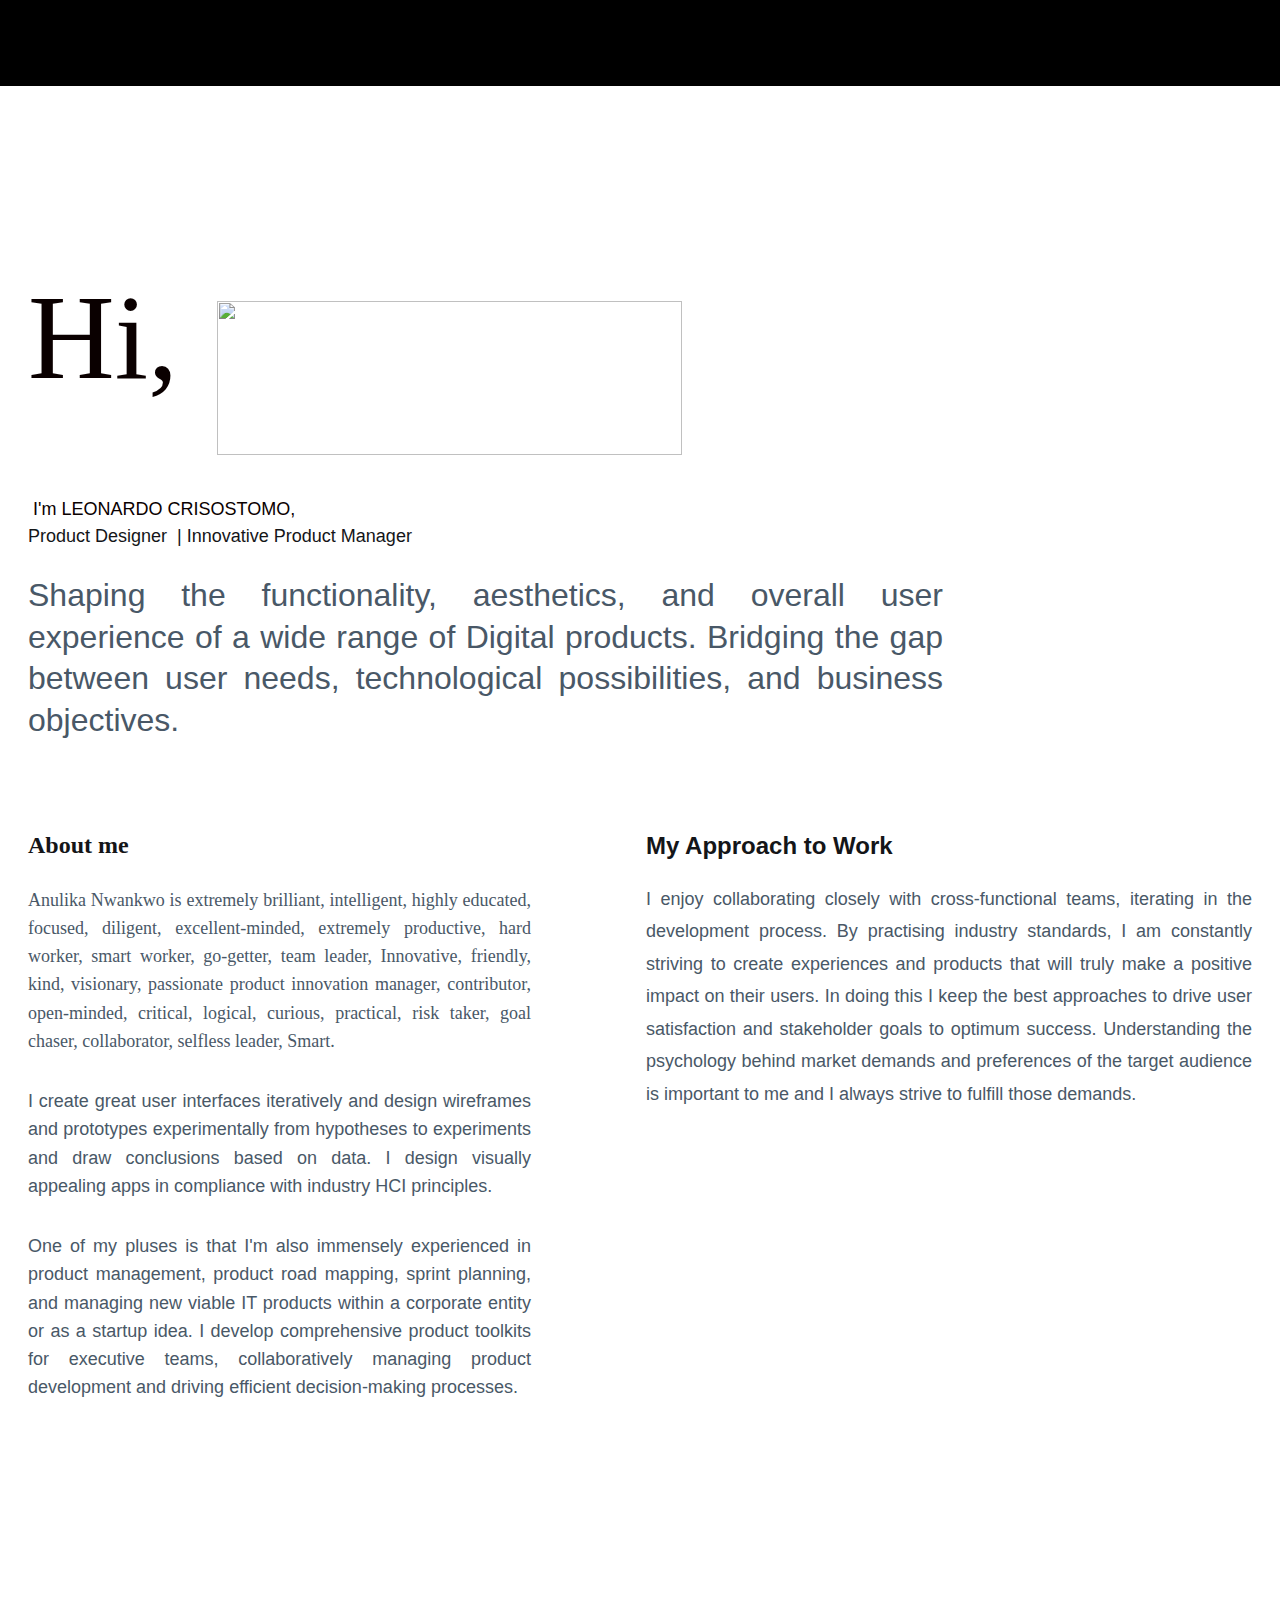
==== commit 87521847: "9" ====
--- a/index.htm
+++ b/index.htm
@@ -1,6 +1,6 @@
 <!DOCTYPE html>
 <html lang="en"><head>
-<meta http-equiv="content-type" content="text/html; charset=UTF-8"><meta charset="utf-8"><meta name="viewport" content="width=device-width, initial-scale=1.0"><meta name="generator" content="Hostinger Website Builder"><!--[--><title>Anulika Nwankwo - Product Designer</title><!----><link rel="icon" href="https://assets.zyrosite.com/cdn-cgi/image/format=auto,w=48,h=48,fit=crop,f=png/A85D79Zw2bcZMGKK/logo-nuris-favicon-Yan7VzkV1QcEWQBQ.png"><link rel="apple-touch-icon" href="https://assets.zyrosite.com/cdn-cgi/image/format=auto,w=48,h=48,fit=crop,f=png/A85D79Zw2bcZMGKK/logo-nuris-favicon-Yan7VzkV1QcEWQBQ.png"><meta content="https://anulikajoy.com/" property="og:url"><link rel="canonical" href="https://anulikajoy.com/"><meta content="Anulika Nwankwo - Product Designer" property="og:title"><meta name="twitter:title" content="Anulika Nwankwo - Product Designer"><meta content="website" property="og:type"><!----><!----><!----><meta name="keywords" content="Product design, UX designer, Low code developer"><meta property="og:image"><meta name="twitter:image"><meta content="" property="og:image:alt"><meta content="" name="twitter:image:alt"><meta name="twitter:card" content="summary_large_image"><!----><link rel="preconnect"><!----><!----><!----><!----><!--[--><link rel="alternate" hreflang="x-default" href="https://anulikajoy.com/"><!--]--><link href="index_files/font-faces.css" rel="preconnect" crossorigin="true"><link href="index_files/font-faces.css" rel="preload" as="style"><link href="index_files/font-faces.css" rel="stylesheet" referrerpolicy="no-referrer"><!--]--><style>
+<meta http-equiv="content-type" content="text/html; charset=UTF-8"><meta charset="utf-8"><meta name="viewport" content="width=device-width, initial-scale=1.0"><meta name="generator" content="Hostinger Website Builder"><!--[--><title>LEONARDO CRISOSTOMO - Product Designer</title><!----><link rel="icon" href="https://assets.zyrosite.com/cdn-cgi/image/format=auto,w=48,h=48,fit=crop,f=png/A85D79Zw2bcZMGKK/logo-nuris-favicon-Yan7VzkV1QcEWQBQ.png"><link rel="apple-touch-icon" href="https://assets.zyrosite.com/cdn-cgi/image/format=auto,w=48,h=48,fit=crop,f=png/A85D79Zw2bcZMGKK/logo-nuris-favicon-Yan7VzkV1QcEWQBQ.png"><meta content="https://anulikajoy.com/" property="og:url"><link rel="canonical" href="https://anulikajoy.com/"><meta content="LEONARDO CRISOSTOMO - Product Designer" property="og:title"><meta name="twitter:title" content="LEONARDO CRISOSTOMO - Product Designer"><meta content="website" property="og:type"><!----><!----><!----><meta name="keywords" content="Product design, UX designer, Low code developer"><meta property="og:image"><meta name="twitter:image"><meta content="" property="og:image:alt"><meta content="" name="twitter:image:alt"><meta name="twitter:card" content="summary_large_image"><!----><link rel="preconnect"><!----><!----><!----><!----><!--[--><link rel="alternate" hreflang="x-default" href="https://anulikajoy.com/"><!--]--><link href="index_files/font-faces.css" rel="preconnect" crossorigin="true"><link href="index_files/font-faces.css" rel="preload" as="style"><link href="index_files/font-faces.css" rel="stylesheet" referrerpolicy="no-referrer"><!--]--><style>
 	
 		@font-face {
 			font-family: Calina Regular;
@@ -44,10 +44,10 @@
 			}
 		})();</script><link rel="stylesheet" href="index_files/_slug_.BzQAzGlp.css">
 <style>:root{--color-meteorite-dark: #2f1c6a;--color-meteorite-dark-2: #1F1346;--color-meteorite: #8c85ff;--color-meteorite-light: #d5dfff;--color-primary-dark: #5025d1;--color-primary: #673de6;--color-primary-light: #ebe4ff;--color-primary-charts: #B39EF3;--color-danger-dark: #d63163;--color-danger: #fc5185;--color-danger-light: #ffe8ef;--color-danger-charts: #FEA8C2;--color-warning-dark: #fea419;--color-warning-dark-2: #9F6000;--color-warning-charts: #FFD28C;--color-warning: #ffcd35;--color-warning-light: #fff8e2;--color-success-dark: #008361;--color-success: #00b090;--color-success-light: #def4f0;--color-dark: #1d1e20;--color-gray-dark: #36344d;--color-gray: #727586;--color-gray-border: #dadce0;--color-gray-light: #f2f3f6;--color-light: #fff;--color-azure: #357df9;--color-azure-light: #e3ebf9;--color-azure-dark: #265ab2;--color-indigo: #6366F1}.whats-app-bubble{position:fixed;right:20px;bottom:24px;z-index:1000;display:flex;cursor:pointer;border-radius:100px;box-shadow:#00000026 0 4px 12px}.globalClass_2ebe{position:relative;z-index:17}#wtpQualitySign_fixedCSS,#wtpQualitySign_popupCSS{bottom:10px!important}#wtpQualitySign_fixedCSS{z-index:17!important}#wtpQualitySign_popupCSS{z-index:18!important}
-</style><meta name="generator" content="Hostinger Website builder"></head>  <body> <div> <style>astro-island,astro-slot,astro-static-slot{display:contents}</style><script>(()=>{var e=async t=>{await(await t())()};(self.Astro||(self.Astro={})).only=e;window.dispatchEvent(new Event("astro:only"));})();;(()=>{var A=Object.defineProperty;var g=(i,o,a)=>o in i?A(i,o,{enumerable:!0,configurable:!0,writable:!0,value:a}):i[o]=a;var d=(i,o,a)=>g(i,typeof o!="symbol"?o+"":o,a);{let i={0:t=>m(t),1:t=>a(t),2:t=>new RegExp(t),3:t=>new Date(t),4:t=>new Map(a(t)),5:t=>new Set(a(t)),6:t=>BigInt(t),7:t=>new URL(t),8:t=>new Uint8Array(t),9:t=>new Uint16Array(t),10:t=>new Uint32Array(t),11:t=>1/0*t},o=t=>{let[l,e]=t;return l in i?i[l](e):void 0},a=t=>t.map(o),m=t=>typeof t!="object"||t===null?t:Object.fromEntries(Object.entries(t).map(([l,e])=>[l,o(e)]));class y extends HTMLElement{constructor(){super(...arguments);d(this,"Component");d(this,"hydrator");d(this,"hydrate",async()=>{var b;if(!this.hydrator||!this.isConnected)return;let e=(b=this.parentElement)==null?void 0:b.closest("astro-island[ssr]");if(e){e.addEventListener("astro:hydrate",this.hydrate,{once:!0});return}let c=this.querySelectorAll("astro-slot"),n={},h=this.querySelectorAll("template[data-astro-template]");for(let r of h){let s=r.closest(this.tagName);s!=null&&s.isSameNode(this)&&(n[r.getAttribute("data-astro-template")||"default"]=r.innerHTML,r.remove())}for(let r of c){let s=r.closest(this.tagName);s!=null&&s.isSameNode(this)&&(n[r.getAttribute("name")||"default"]=r.innerHTML)}let p;try{p=this.hasAttribute("props")?m(JSON.parse(this.getAttribute("props"))):{}}catch(r){let s=this.getAttribute("component-url")||"<unknown>",v=this.getAttribute("component-export");throw v&&(s+=` (export ${v})`),console.error(`[hydrate] Error parsing props for component ${s}`,this.getAttribute("props"),r),r}let u;await this.hydrator(this)(this.Component,p,n,{client:this.getAttribute("client")}),this.removeAttribute("ssr"),this.dispatchEvent(new CustomEvent("astro:hydrate"))});d(this,"unmount",()=>{this.isConnected||this.dispatchEvent(new CustomEvent("astro:unmount"))})}disconnectedCallback(){document.removeEventListener("astro:after-swap",this.unmount),document.addEventListener("astro:after-swap",this.unmount,{once:!0})}connectedCallback(){if(!this.hasAttribute("await-children")||document.readyState==="interactive"||document.readyState==="complete")this.childrenConnectedCallback();else{let e=()=>{document.removeEventListener("DOMContentLoaded",e),c.disconnect(),this.childrenConnectedCallback()},c=new MutationObserver(()=>{var n;((n=this.lastChild)==null?void 0:n.nodeType)===Node.COMMENT_NODE&&this.lastChild.nodeValue==="astro:end"&&(this.lastChild.remove(),e())});c.observe(this,{childList:!0}),document.addEventListener("DOMContentLoaded",e)}}async childrenConnectedCallback(){let e=this.getAttribute("before-hydration-url");e&&await import(e),this.start()}async start(){let e=JSON.parse(this.getAttribute("opts")),c=this.getAttribute("client");if(Astro[c]===void 0){window.addEventListener(`astro:${c}`,()=>this.start(),{once:!0});return}try{await Astro[c](async()=>{let n=this.getAttribute("renderer-url"),[h,{default:p}]=await Promise.all([import(this.getAttribute("component-url")),n?import(n):()=>()=>{}]),u=this.getAttribute("component-export")||"default";if(!u.includes("."))this.Component=h[u];else{this.Component=h;for(let f of u.split("."))this.Component=this.Component[f]}return this.hydrator=p,this.hydrate},e,this)}catch(n){console.error(`[astro-island] Error hydrating ${this.getAttribute("component-url")}`,n)}}attributeChangedCallback(){this.hydrate()}}d(y,"observedAttributes",["props"]),customElements.get("astro-island")||customElements.define("astro-island",y)}})();</script><astro-island uid="153x3J" component-url="/_astro-1738180056624/ClientHead.Dxh7JQIc.js" component-export="default" renderer-url="/_astro-1738180056624/client.D0l0Jw_M.js" props="{&quot;page-noindex&quot;:[0,false],&quot;canonical-url&quot;:[0,&quot;https://anulikajoy.com/&quot;],&quot;site-meta&quot;:[0,{&quot;version&quot;:[0,180],&quot;isLayout&quot;:[0,true],&quot;template&quot;:[0,&quot;adelina&quot;],&quot;metaTitle&quot;:[0,&quot;&quot;],&quot;customMeta&quot;:[0,&quot;&lt;style&gt;\n.BTT-button {\n    display: flex;\n    position: fixed;\n    bottom: 1.5vw;\n    right: 2rem;\n    width: 3rem;\n    height: 3rem;\n    background: white;\n    transition: 0.5s;\n    justify-content: center;\n    align-items: center;\n    border-radius: 21px;\n    transform: rotate(90deg);\n    box-shadow: 1px -2px 6px #766e6e;\n    cursor: pointer;\n}\nhtml{\n    scroll-behavior: smooth;\n}\n\n&lt;/style&gt;\n\n&lt;script&gt;\nconst topButton = document.createElement('div');\ntopButton.innerHTML = '&lt;button onclick=\&quot;topFunction()\&quot; class=\&quot;BTT-button\&quot; title=\&quot;Go to top\&quot;&gt; &lt; &lt;/button&gt;'\n\ndocument.body.append(topButton);\nlet mybutton = document.querySelector(\&quot;.BTT-button\&quot;);\n\n\nwindow.onscroll = function () { scrollFunction() };\n\nfunction scrollFunction() {\n    if (document.body.scrollTop &gt; 20 || document.documentElement.scrollTop &gt; 20) {\n            mybutton.style.opacity = \&quot;1\&quot;;\n    } else {\n        mybutton.style.opacity = \&quot;0\&quot;;\n    }\n }\n\n    \n function topFunction() {\n     document.body.scrollTop = 0; \n     document.documentElement.scrollTop = 0; \n}\n&lt;/script&gt;&quot;],&quot;buttonSetId&quot;:[0,&quot;0&quot;],&quot;faviconPath&quot;:[0,&quot;logo-nuris-favicon-Yan7VzkV1QcEWQBQ.png&quot;],&quot;defaultLocale&quot;:[0,&quot;system&quot;],&quot;ecommerceType&quot;:[0,&quot;zyro&quot;],&quot;faviconOrigin&quot;:[0,&quot;assets&quot;],&quot;ecommerceStoreId&quot;:[0,&quot;store_01GS5SG4ECV2J42VSC7KBBB8E2&quot;],&quot;customBodyElements&quot;:[0,&quot;&lt;script data-rehype&gt;\nconst topButton = document.createElement('div');\ntopButton.innerHTML = '&lt;button onclick=\&quot;topFunction()\&quot; class=\&quot;BTT-button\&quot; title=\&quot;Go to top\&quot;&gt; &lt; &lt;/button&gt;'\n\ndocument.body.append(topButton);\nlet mybutton = document.querySelector(\&quot;.BTT-button\&quot;);\n\n\nwindow.onscroll = function () { scrollFunction() };\n\nfunction scrollFunction() {\n    if (document.body.scrollTop &gt; 20 || document.documentElement.scrollTop &gt; 20) {\n            mybutton.style.opacity = \&quot;1\&quot;;\n    } else {\n        mybutton.style.opacity = \&quot;0\&quot;;\n    }\n }\n\n    \n function topFunction() {\n     document.body.scrollTop = 0; \n     document.documentElement.scrollTop = 0; \n}\n&lt;/script&gt;&quot;],&quot;customHeadElements&quot;:[0,&quot;&lt;style data-rehype&gt;\n.BTT-button {\n    display: flex;\n    position: fixed;\n    bottom: 1.5vw;\n    right: 2rem;\n    width: 3rem;\n    height: 3rem;\n    background: white;\n    transition: 0.5s;\n    justify-content: center;\n    align-items: center;\n    border-radius: 21px;\n    transform: rotate(90deg);\n    box-shadow: 1px -2px 6px #766e6e;\n    cursor: pointer;\n}\nhtml{\n    scroll-behavior: smooth;\n}\n\n&lt;/style&gt;&quot;],&quot;typographyStylesId&quot;:[0,&quot;adelina&quot;],&quot;isPrivateModeActive&quot;:[0,false],&quot;demoEcommerceStoreId&quot;:[0,&quot;demo_01G0E9P2R0CFTNBWEEFCEV8EG5&quot;],&quot;shouldAddWWWPrefixToDomain&quot;:[0,false],&quot;isExistingStoreWithDynamicTemplate&quot;:[0,true]}],&quot;domain&quot;:[0,&quot;anulikajoy.com&quot;]}" client="only" opts="{&quot;name&quot;:&quot;ClientHead&quot;,&quot;value&quot;:&quot;vue&quot;}" data-v-app=""><div></div></astro-island> <script>(()=>{var e=async t=>{await(await t())()};(self.Astro||(self.Astro={})).load=e;window.dispatchEvent(new Event("astro:load"));})();</script><astro-island uid="Z17A3mp" component-url="/_astro-1738180056624/Page.BUTmaR-m.js" component-export="default" renderer-url="/_astro-1738180056624/client.D0l0Jw_M.js" props="{&quot;pageData&quot;:[0,{&quot;pages&quot;:[0,{&quot;home&quot;:[0,{&quot;meta&quot;:[0,{&quot;title&quot;:[0,&quot;Anulika Nwankwo - Product Designer&quot;],&quot;noindex&quot;:[0,false],&quot;keywords&quot;:[1,[[0,&quot;Product design&quot;],[0,&quot;UX designer&quot;],[0,&quot;Low code developer&quot;]]],&quot;ogImageAlt&quot;:[0,&quot;&quot;],&quot;description&quot;:[0,&quot;&quot;],&quot;ogImagePath&quot;:[0,null],&quot;focusKeyword&quot;:[0,&quot;Product design&quot;],&quot;ogImageOrigin&quot;:[0,null],&quot;passwordDesign&quot;:[0,&quot;default&quot;],&quot;passwordBackText&quot;:[0,&quot;Back to&quot;],&quot;passwordButtonText&quot;:[0,&quot;Enter&quot;],&quot;passwordHeadingText&quot;:[0,&quot;Guest area&quot;],&quot;passwordSubheadingText&quot;:[0,&quot;Please enter the password to access the page&quot;],&quot;passwordPlaceholderText&quot;:[0,&quot;Type password&quot;]}],&quot;name&quot;:[0,&quot;Anulikajoy&quot;],&quot;slug&quot;:[0,&quot;anulikajoy&quot;],&quot;type&quot;:[0,&quot;default&quot;],&quot;blocks&quot;:[1,[[0,&quot;zk7HTg&quot;],[0,&quot;z6BT02&quot;],[0,&quot;z5iG-n&quot;]]]}],&quot;z4OHk8&quot;:[0,{&quot;meta&quot;:[0,{&quot;title&quot;:[0,&quot;Live Projects&quot;],&quot;noindex&quot;:[0,true],&quot;ogImageAlt&quot;:[0,&quot;&quot;],&quot;ogImagePath&quot;:[0,null],&quot;ogImageOrigin&quot;:[0,null],&quot;passwordDesign&quot;:[0,&quot;default&quot;],&quot;passwordBackText&quot;:[0,&quot;Back to&quot;],&quot;passwordButtonText&quot;:[0,&quot;Enter&quot;],&quot;passwordHeadingText&quot;:[0,&quot;Guest area&quot;],&quot;passwordSubheadingText&quot;:[0,&quot;Please enter the password to access the page&quot;],&quot;passwordPlaceholderText&quot;:[0,&quot;Type password&quot;]}],&quot;name&quot;:[0,&quot;Low Code Projects&quot;],&quot;slug&quot;:[0,&quot;low-code-projects&quot;],&quot;type&quot;:[0,&quot;default&quot;],&quot;blocks&quot;:[1,[[0,&quot;zOo-WQ&quot;],[0,&quot;zRo5Ba&quot;],[0,&quot;zLwx_F&quot;]]]}],&quot;zBoTsZ&quot;:[0,{&quot;meta&quot;:[0,{&quot;title&quot;:[0,&quot;Resume&quot;],&quot;noindex&quot;:[0,true],&quot;keywords&quot;:[1,[]],&quot;password&quot;:[0,&quot;&quot;],&quot;ogImageAlt&quot;:[0,&quot;&quot;],&quot;description&quot;:[0,&quot;&quot;],&quot;ogImagePath&quot;:[0,null],&quot;ogImageOrigin&quot;:[0,null],&quot;passwordDesign&quot;:[0,&quot;default&quot;],&quot;passwordBackText&quot;:[0,&quot;Back to&quot;],&quot;passwordButtonText&quot;:[0,&quot;Enter&quot;],&quot;passwordHeadingText&quot;:[0,&quot;Guest area&quot;],&quot;passwordSubheadingText&quot;:[0,&quot;Please enter the password to access the page&quot;],&quot;passwordPlaceholderText&quot;:[0,&quot;Type password&quot;]}],&quot;name&quot;:[0,&quot;Resume&quot;],&quot;slug&quot;:[0,&quot;resume&quot;],&quot;type&quot;:[0,&quot;default&quot;],&quot;blocks&quot;:[1,[[0,&quot;zMn6Gl&quot;],[0,&quot;zjMUrd&quot;],[0,&quot;z_Hr_f&quot;],[0,&quot;zAsKKB&quot;],[0,&quot;z7My3n&quot;]]]}],&quot;zCDKhJ&quot;:[0,{&quot;meta&quot;:[0,{&quot;title&quot;:[0,&quot;Porsche&quot;],&quot;noindex&quot;:[0,true],&quot;keywords&quot;:[1,[]],&quot;password&quot;:[0,&quot;&quot;],&quot;ogImageAlt&quot;:[0,&quot;&quot;],&quot;description&quot;:[0,&quot;&quot;],&quot;ogImagePath&quot;:[0,null],&quot;ogImageOrigin&quot;:[0,null],&quot;passwordDesign&quot;:[0,&quot;default&quot;],&quot;passwordBackText&quot;:[0,&quot;Back to&quot;],&quot;passwordButtonText&quot;:[0,&quot;Enter&quot;],&quot;passwordHeadingText&quot;:[0,&quot;Guest area&quot;],&quot;passwordSubheadingText&quot;:[0,&quot;Please enter the password to access the page&quot;],&quot;passwordPlaceholderText&quot;:[0,&quot;Type password&quot;]}],&quot;name&quot;:[0,&quot;Porsche&quot;],&quot;slug&quot;:[0,&quot;porsche&quot;],&quot;type&quot;:[0,&quot;default&quot;],&quot;blocks&quot;:[1,[[0,&quot;zkPonR&quot;],[0,&quot;zIXAKA&quot;],[0,&quot;zawaHp&quot;],[0,&quot;zELDTH&quot;],[0,&quot;zg1L2w&quot;],[0,&quot;ztAwko&quot;],[0,&quot;z3MaB6&quot;],[0,&quot;zgdhSt&quot;],[0,&quot;z68kMq&quot;],[0,&quot;zUmCTy&quot;],[0,&quot;zj1jox&quot;],[0,&quot;zZThfs&quot;],[0,&quot;zKkFSs&quot;],[0,&quot;zm_E1I&quot;],[0,&quot;ziBk1P&quot;]]]}],&quot;zDxVUw&quot;:[0,{&quot;meta&quot;:[0,{&quot;noindex&quot;:[0,false],&quot;password&quot;:[0,&quot;&quot;],&quot;ogImageAlt&quot;:[0,&quot;&quot;],&quot;passwordDesign&quot;:[0,&quot;default&quot;],&quot;passwordBackText&quot;:[0,&quot;Back to&quot;],&quot;passwordButtonText&quot;:[0,&quot;Enter&quot;],&quot;passwordHeadingText&quot;:[0,&quot;Guest area&quot;],&quot;passwordSubheadingText&quot;:[0,&quot;Please enter the password to access the page&quot;],&quot;passwordPlaceholderText&quot;:[0,&quot;Type password&quot;]}],&quot;name&quot;:[0,&quot;Shezlong&quot;],&quot;slug&quot;:[0,&quot;shezlong&quot;],&quot;type&quot;:[0,&quot;default&quot;],&quot;blocks&quot;:[1,[[0,&quot;z22YWB&quot;],[0,&quot;zp-rPm&quot;],[0,&quot;zezZrF&quot;],[0,&quot;z3_Pi3&quot;],[0,&quot;zCYWP3&quot;],[0,&quot;z6cBhY&quot;],[0,&quot;z0fERA&quot;],[0,&quot;zP-Fxx&quot;],[0,&quot;zvB9Jk&quot;],[0,&quot;zzLuVU&quot;],[0,&quot;zcnh1M&quot;],[0,&quot;z73VE3&quot;],[0,&quot;zh20sq&quot;],[0,&quot;z2usNo&quot;],[0,&quot;z3SgoA&quot;],[0,&quot;zGwG46&quot;],[0,&quot;zVgsKi&quot;],[0,&quot;zThh7P&quot;],[0,&quot;zISVVT&quot;],[0,&quot;zcXdMY&quot;],[0,&quot;zcxfqQ&quot;],[0,&quot;zzCe-i&quot;],[0,&quot;z8OQ1j&quot;],[0,&quot;zSXsyN&quot;],[0,&quot;zlreep&quot;],[0,&quot;zFhNR4&quot;],[0,&quot;zeKWNn&quot;],[0,&quot;zE2om7&quot;],[0,&quot;z1gaeg&quot;],[0,&quot;z7hxvQ&quot;]]]}],&quot;zLEETn&quot;:[0,{&quot;meta&quot;:[0,{&quot;noindex&quot;:[0,false],&quot;password&quot;:[0,&quot;&quot;],&quot;ogImageAlt&quot;:[0,&quot;&quot;],&quot;passwordDesign&quot;:[0,&quot;default&quot;],&quot;passwordBackText&quot;:[0,&quot;Back to&quot;],&quot;passwordButtonText&quot;:[0,&quot;Enter&quot;],&quot;passwordHeadingText&quot;:[0,&quot;Guest area&quot;],&quot;passwordSubheadingText&quot;:[0,&quot;Please enter the password to access the page&quot;],&quot;passwordPlaceholderText&quot;:[0,&quot;Type password&quot;]}],&quot;name&quot;:[0,&quot;Afiwa Exchange&quot;],&quot;slug&quot;:[0,&quot;afiwa-exchange&quot;],&quot;type&quot;:[0,&quot;default&quot;],&quot;blocks&quot;:[1,[[0,&quot;zfXpCL&quot;],[0,&quot;zdO5fk&quot;],[0,&quot;zgBuKA&quot;],[0,&quot;zZs6UV&quot;],[0,&quot;zc0G9m&quot;]]]}],&quot;zP8AUH&quot;:[0,{&quot;meta&quot;:[0,{&quot;title&quot;:[0,&quot;About&quot;],&quot;noindex&quot;:[0,true],&quot;keywords&quot;:[1,[]],&quot;ogImageAlt&quot;:[0,&quot;&quot;],&quot;description&quot;:[0,&quot;&quot;],&quot;ogImagePath&quot;:[0,null],&quot;ogImageOrigin&quot;:[0,null]}],&quot;name&quot;:[0,&quot;About&quot;],&quot;slug&quot;:[0,&quot;about&quot;],&quot;type&quot;:[0,&quot;default&quot;],&quot;blocks&quot;:[1,[[0,&quot;zaeG32&quot;],[0,&quot;zTphvy&quot;],[0,&quot;zht2hq&quot;],[0,&quot;zYelB-&quot;],[0,&quot;zNtm9G&quot;],[0,&quot;zYWldJ&quot;]]]}],&quot;zPxiJk&quot;:[0,{&quot;meta&quot;:[0,{&quot;title&quot;:[0,&quot;Smart Wash App&quot;],&quot;noindex&quot;:[0,false],&quot;keywords&quot;:[1,[]],&quot;ogImageAlt&quot;:[0,&quot;&quot;],&quot;description&quot;:[0,&quot;&quot;],&quot;ogImagePath&quot;:[0,null],&quot;ogImageOrigin&quot;:[0,null]}],&quot;name&quot;:[0,&quot;Launda&quot;],&quot;slug&quot;:[0,&quot;launda&quot;],&quot;type&quot;:[0,&quot;default&quot;],&quot;blocks&quot;:[1,[[0,&quot;zsN0ml&quot;],[0,&quot;zdMFCs&quot;],[0,&quot;z69dW0&quot;],[0,&quot;zUuARp&quot;],[0,&quot;zTPnso&quot;],[0,&quot;zDOIgm&quot;],[0,&quot;z9WbWa&quot;],[0,&quot;z-zonT&quot;],[0,&quot;zO60Xm&quot;],[0,&quot;zSVV8D&quot;],[0,&quot;zvkafF&quot;],[0,&quot;zJZFyV&quot;],[0,&quot;zYyjRi&quot;],[0,&quot;zA0Q1b&quot;],[0,&quot;zPu6lS&quot;],[0,&quot;zEztIH&quot;]]]}],&quot;zTT_-t&quot;:[0,{&quot;meta&quot;:[0,{&quot;title&quot;:[0,&quot;Yoki-Asian Restaurant&quot;],&quot;noindex&quot;:[0,true],&quot;keywords&quot;:[1,[]],&quot;ogImageAlt&quot;:[0,&quot;&quot;],&quot;description&quot;:[0,&quot;&quot;],&quot;ogImagePath&quot;:[0,null],&quot;ogImageOrigin&quot;:[0,null]}],&quot;name&quot;:[0,&quot;Yoki&quot;],&quot;slug&quot;:[0,&quot;yoki&quot;],&quot;type&quot;:[0,&quot;default&quot;],&quot;blocks&quot;:[1,[[0,&quot;z0TTt0&quot;],[0,&quot;zOMF31&quot;],[0,&quot;zhrbWa&quot;],[0,&quot;zJoG_F&quot;],[0,&quot;zKw8RO&quot;],[0,&quot;zCg3yC&quot;],[0,&quot;zaCGHd&quot;],[0,&quot;z3jzRe&quot;],[0,&quot;zxF2K8&quot;],[0,&quot;z323N5&quot;],[0,&quot;z_LjFs&quot;],[0,&quot;zFIluE&quot;],[0,&quot;zYKYLt&quot;],[0,&quot;zjdal3&quot;],[0,&quot;zru6Zm&quot;],[0,&quot;zwaDWv&quot;]]]}],&quot;zUY1S5&quot;:[0,{&quot;name&quot;:[0,&quot;About&quot;],&quot;slug&quot;:[0,&quot;about1&quot;],&quot;type&quot;:[0,&quot;default&quot;],&quot;blocks&quot;:[1,[[0,&quot;z7Mojz&quot;],[0,&quot;z6jVLC&quot;],[0,&quot;zLbi6v&quot;],[0,&quot;z3Flgu&quot;],[0,&quot;zMnu4a&quot;],[0,&quot;zEmd5r&quot;],[0,&quot;zYafvk&quot;]]]}],&quot;zZ-xUh&quot;:[0,{&quot;date&quot;:[0,&quot;2023-02-13T16:27:20.295Z&quot;],&quot;meta&quot;:[0,{&quot;title&quot;:[0,&quot;A blog post&quot;],&quot;ogImageAlt&quot;:[0,&quot;black and white concrete building&quot;],&quot;description&quot;:[0,&quot;Blog post description.&quot;],&quot;ogImagePath&quot;:[0,&quot;https://cdn.zyrosite.com/cdn-builder-placeholders/blog/a-lot-of-balconies.jpeg&quot;],&quot;ogImageOrigin&quot;:[0,&quot;other&quot;]}],&quot;name&quot;:[0,&quot;A blog post&quot;],&quot;slug&quot;:[0,&quot;newBlogPost-zZ-xUh&quot;],&quot;type&quot;:[0,&quot;blog&quot;],&quot;blocks&quot;:[1,[[0,&quot;zul5Rt&quot;],[0,&quot;zfM4oo&quot;]]],&quot;isDraft&quot;:[0,false],&quot;categories&quot;:[1,[]],&quot;coverImageAlt&quot;:[0,&quot;black and white concrete building&quot;],&quot;minutesToRead&quot;:[0,&quot;0&quot;],&quot;coverImagePath&quot;:[0,&quot;https://cdn.zyrosite.com/cdn-builder-placeholders/blog/a-lot-of-balconies.jpeg&quot;],&quot;coverImageOrigin&quot;:[0,&quot;other&quot;]}],&quot;zZ94Xn&quot;:[0,{&quot;meta&quot;:[0,{&quot;title&quot;:[0,&quot;GT Merch Store&quot;],&quot;noindex&quot;:[0,true],&quot;keywords&quot;:[1,[]],&quot;ogImageAlt&quot;:[0,&quot;&quot;],&quot;description&quot;:[0,&quot;&quot;],&quot;ogImagePath&quot;:[0,null],&quot;ogImageOrigin&quot;:[0,null]}],&quot;name&quot;:[0,&quot;GT Merch&quot;],&quot;slug&quot;:[0,&quot;gt-merch&quot;],&quot;type&quot;:[0,&quot;default&quot;],&quot;blocks&quot;:[1,[[0,&quot;zuDrEs&quot;],[0,&quot;ztvKfd&quot;],[0,&quot;zt8luM&quot;],[0,&quot;zqVMj5&quot;],[0,&quot;zWfGfJ&quot;],[0,&quot;zxKKyw&quot;],[0,&quot;ztVdVa&quot;],[0,&quot;zQhKXm&quot;]]]}],&quot;zaK693&quot;:[0,{&quot;date&quot;:[0,&quot;2023-02-13T16:27:20.295Z&quot;],&quot;meta&quot;:[0,{&quot;title&quot;:[0,&quot;A blog post&quot;],&quot;ogImageAlt&quot;:[0,&quot;woman in black bikini in water&quot;],&quot;description&quot;:[0,&quot;Blog post description.&quot;],&quot;ogImagePath&quot;:[0,&quot;https://cdn.zyrosite.com/cdn-builder-placeholders/blog/man-diving-in-sea.jpeg&quot;],&quot;ogImageOrigin&quot;:[0,&quot;other&quot;]}],&quot;name&quot;:[0,&quot;A blog post&quot;],&quot;slug&quot;:[0,&quot;newBlogPost-zaK693&quot;],&quot;type&quot;:[0,&quot;blog&quot;],&quot;blocks&quot;:[1,[[0,&quot;zT9cxb&quot;],[0,&quot;zz7vaA&quot;]]],&quot;isDraft&quot;:[0,false],&quot;categories&quot;:[1,[]],&quot;coverImageAlt&quot;:[0,&quot;woman in black bikini in water&quot;],&quot;minutesToRead&quot;:[0,&quot;0&quot;],&quot;coverImagePath&quot;:[0,&quot;https://cdn.zyrosite.com/cdn-builder-placeholders/blog/man-diving-in-sea.jpeg&quot;],&quot;coverImageOrigin&quot;:[0,&quot;other&quot;]}],&quot;znqcmv&quot;:[0,{&quot;meta&quot;:[0,{&quot;title&quot;:[0,&quot;Projects&quot;],&quot;noindex&quot;:[0,true],&quot;keywords&quot;:[1,[[0,&quot;mobile app design&quot;],[0,&quot;web development&quot;],[0,&quot;user interfaces&quot;]]],&quot;ogImageAlt&quot;:[0,&quot;&quot;],&quot;description&quot;:[0,&quot;&quot;],&quot;ogImagePath&quot;:[0,null],&quot;focusKeyword&quot;:[0,&quot;mobile app design&quot;],&quot;ogImageOrigin&quot;:[0,null]}],&quot;name&quot;:[0,&quot;Projects&quot;],&quot;slug&quot;:[0,&quot;projects&quot;],&quot;type&quot;:[0,&quot;default&quot;],&quot;blocks&quot;:[1,[[0,&quot;zdw66X&quot;],[0,&quot;zUgf8z&quot;],[0,&quot;zm1tXh&quot;]]]}],&quot;zreFKp&quot;:[0,{&quot;meta&quot;:[0,{&quot;noindex&quot;:[0,false],&quot;password&quot;:[0,&quot;&quot;],&quot;ogImageAlt&quot;:[0,&quot;&quot;],&quot;passwordDesign&quot;:[0,&quot;default&quot;],&quot;passwordBackText&quot;:[0,&quot;Back to&quot;],&quot;passwordButtonText&quot;:[0,&quot;Enter&quot;],&quot;passwordHeadingText&quot;:[0,&quot;Guest area&quot;],&quot;passwordSubheadingText&quot;:[0,&quot;Please enter the password to access the page&quot;],&quot;passwordPlaceholderText&quot;:[0,&quot;Type password&quot;]}],&quot;name&quot;:[0,&quot;ElHarefa&quot;],&quot;slug&quot;:[0,&quot;elharefa&quot;],&quot;type&quot;:[0,&quot;default&quot;],&quot;blocks&quot;:[1,[[0,&quot;z6Or_s&quot;],[0,&quot;zYINik&quot;],[0,&quot;z8Fn6d&quot;],[0,&quot;zAD9ae&quot;],[0,&quot;zIMhpQ&quot;]]]}],&quot;zwPj1J&quot;:[0,{&quot;meta&quot;:[0,{&quot;title&quot;:[0,&quot;Mobile App Design &amp; Web Development | UX Designer &amp; Product Manager&quot;],&quot;noindex&quot;:[0,false],&quot;keywords&quot;:[1,[[0,&quot;mobile app design&quot;],[0,&quot;web development&quot;],[0,&quot;interaction design&quot;]]],&quot;password&quot;:[0,&quot;&quot;],&quot;ogImageAlt&quot;:[0,&quot;&quot;],&quot;description&quot;:[0,&quot;As a UX designer and product manager, I specialize in mobile app design, web development, and interaction design. Contact me for visually appealing apps and websites designed with design thinking principles.&quot;],&quot;focusKeyword&quot;:[0,&quot;mobile app design&quot;],&quot;passwordDesign&quot;:[0,&quot;default&quot;],&quot;passwordBackText&quot;:[0,&quot;Back to&quot;],&quot;passwordButtonText&quot;:[0,&quot;Enter&quot;],&quot;passwordHeadingText&quot;:[0,&quot;Guest area&quot;],&quot;passwordSubheadingText&quot;:[0,&quot;Please enter the password to access the page&quot;],&quot;passwordPlaceholderText&quot;:[0,&quot;Type password&quot;]}],&quot;name&quot;:[0,&quot;Shezlong UI&quot;],&quot;slug&quot;:[0,&quot;shezlong-ui-design&quot;],&quot;type&quot;:[0,&quot;default&quot;],&quot;blocks&quot;:[1,[[0,&quot;zP_26U&quot;]]]}],&quot;zyLt6k&quot;:[0,{&quot;meta&quot;:[0,{&quot;title&quot;:[0,&quot;Avium | Interactive Robotics Education Game &quot;],&quot;noindex&quot;:[0,true],&quot;password&quot;:[0,true],&quot;ogImageAlt&quot;:[0,&quot;&quot;],&quot;description&quot;:[0,&quot;robotics education, STEM learning, interactive game, robot programming, educational technology, coding for kids, space robotics, Scientific robotics simulation.&quot;],&quot;passwordDesign&quot;:[0,&quot;default&quot;],&quot;passwordBackText&quot;:[0,&quot;Back to&quot;],&quot;passwordButtonText&quot;:[0,&quot;Enter&quot;],&quot;passwordHeadingText&quot;:[0,&quot;Avium&quot;],&quot;passwordSubheadingText&quot;:[0,&quot;Please enter the password to access the page&quot;],&quot;passwordPlaceholderText&quot;:[0,&quot;Type password&quot;]}],&quot;name&quot;:[0,&quot;Avium&quot;],&quot;slug&quot;:[0,&quot;avium&quot;],&quot;type&quot;:[0,&quot;default&quot;],&quot;blocks&quot;:[1,[]]}],&quot;prod_01GS5SG55SRP3H33NMCJ11VQDT&quot;:[0,{&quot;name&quot;:[0,&quot;Handmade Bowl \&quot;Ganbaru\&quot;&quot;],&quot;type&quot;:[0,&quot;ecommerce-dynamic-product&quot;],&quot;blocks&quot;:[1,[[0,&quot;dynamic-product-block&quot;]]],&quot;productId&quot;:[0,&quot;prod_01GS5SG55SRP3H33NMCJ11VQDT&quot;],&quot;slug&quot;:[0,&quot;handmade-bowl-ganbaru-zcxgdr&quot;],&quot;meta&quot;:[0,{&quot;title&quot;:[0,&quot;Handmade Bowl \&quot;Ganbaru\&quot;&quot;],&quot;description&quot;:[0,&quot;The product description should talk about the product in a truthful yet flattering way. Remember to include information that the potential buyer would need, for example, details on sizing, color, a...&quot;],&quot;ogImagePath&quot;:[0,&quot;https://cdn.zyrosite.com/cdn-ecommerce/demo_01G0E9P2R0CFTNBWEEFCEV8EG5%2Fassets%2F1649766882013-ganbaru.png&quot;],&quot;ogImageOrigin&quot;:[0,&quot;other&quot;],&quot;ogImageAlt&quot;:[0,&quot;Handmade Bowl \&quot;Ganbaru\&quot;&quot;]}]}],&quot;prod_01GS5SG55V72CY2W0SVE6NR2DJ&quot;:[0,{&quot;name&quot;:[0,&quot;Handmade Vase \&quot;Ikigai\&quot;&quot;],&quot;type&quot;:[0,&quot;ecommerce-dynamic-product&quot;],&quot;blocks&quot;:[1,[[0,&quot;dynamic-product-block&quot;]]],&quot;productId&quot;:[0,&quot;prod_01GS5SG55V72CY2W0SVE6NR2DJ&quot;],&quot;slug&quot;:[0,&quot;handmade-vase-ikigai-zfw3um&quot;],&quot;meta&quot;:[0,{&quot;title&quot;:[0,&quot;Handmade Vase \&quot;Ikigai\&quot;&quot;],&quot;description&quot;:[0,&quot;The product description should talk about the product in a truthful yet flattering way. Remember to include information that the potential buyer would need, for example, details on sizing, color, a...&quot;],&quot;ogImagePath&quot;:[0,&quot;https://cdn.zyrosite.com/cdn-ecommerce/demo_01G0E9P2R0CFTNBWEEFCEV8EG5%2Fassets%2F1649766161496-ikigai.png&quot;],&quot;ogImageOrigin&quot;:[0,&quot;other&quot;],&quot;ogImageAlt&quot;:[0,&quot;Handmade Vase \&quot;Ikigai\&quot;&quot;]}]}],&quot;prod_01GS5SG55WA4V6140JHR55B3XY&quot;:[0,{&quot;name&quot;:[0,&quot;Handmade Vase \&quot;Kaiyo\&quot;&quot;],&quot;type&quot;:[0,&quot;ecommerce-dynamic-product&quot;],&quot;blocks&quot;:[1,[[0,&quot;dynamic-product-block&quot;]]],&quot;productId&quot;:[0,&quot;prod_01GS5SG55WA4V6140JHR55B3XY&quot;],&quot;slug&quot;:[0,&quot;handmade-vase-kaiyo-zhbrg7&quot;],&quot;meta&quot;:[0,{&quot;title&quot;:[0,&quot;Handmade Vase \&quot;Kaiyo\&quot;&quot;],&quot;description&quot;:[0,&quot;The product description should talk about the product in a truthful yet flattering way. Remember to include information that the potential buyer would need, for example, details on sizing, color, a...&quot;],&quot;ogImagePath&quot;:[0,&quot;https://cdn.zyrosite.com/cdn-ecommerce/demo_01G0E9P2R0CFTNBWEEFCEV8EG5%2Fassets%2F1649766901170-kaiyo.png&quot;],&quot;ogImageOrigin&quot;:[0,&quot;other&quot;],&quot;ogImageAlt&quot;:[0,&quot;Handmade Vase \&quot;Kaiyo\&quot;&quot;]}]}],&quot;prod_01GS5SG55X5ZJPRJX5BEEA3PDA&quot;:[0,{&quot;name&quot;:[0,&quot;Handmade Vase \&quot;Shimai\&quot;&quot;],&quot;type&quot;:[0,&quot;ecommerce-dynamic-product&quot;],&quot;blocks&quot;:[1,[[0,&quot;dynamic-product-block&quot;]]],&quot;productId&quot;:[0,&quot;prod_01GS5SG55X5ZJPRJX5BEEA3PDA&quot;],&quot;slug&quot;:[0,&quot;handmade-vase-shimai-z7ymwu&quot;],&quot;meta&quot;:[0,{&quot;title&quot;:[0,&quot;Handmade Vase \&quot;Shimai\&quot;&quot;],&quot;description&quot;:[0,&quot;The product description should talk about the product in a truthful yet flattering way. Remember to include information that the potential buyer would need, for example, details on sizing, color, a...&quot;],&quot;ogImagePath&quot;:[0,&quot;https://cdn.zyrosite.com/cdn-ecommerce/demo_01G0E9P2R0CFTNBWEEFCEV8EG5%2Fassets%2F1649766855139-shimai.png&quot;],&quot;ogImageOrigin&quot;:[0,&quot;other&quot;],&quot;ogImageAlt&quot;:[0,&quot;Handmade Vase \&quot;Shimai\&quot;&quot;]}]}],&quot;prod_01GS5SG55Y3FMZEKYETP2APGFS&quot;:[0,{&quot;name&quot;:[0,&quot;Handmade Vase \&quot;Yuugen\&quot;&quot;],&quot;type&quot;:[0,&quot;ecommerce-dynamic-product&quot;],&quot;blocks&quot;:[1,[[0,&quot;dynamic-product-block&quot;]]],&quot;productId&quot;:[0,&quot;prod_01GS5SG55Y3FMZEKYETP2APGFS&quot;],&quot;slug&quot;:[0,&quot;handmade-vase-yuugen-zdll0w&quot;],&quot;meta&quot;:[0,{&quot;title&quot;:[0,&quot;Handmade Vase \&quot;Yuugen\&quot;&quot;],&quot;description&quot;:[0,&quot;The product description should talk about the product in a truthful yet flattering way. Remember to include information that the potential buyer would need, for example, details on sizing, color, a...&quot;],&quot;ogImagePath&quot;:[0,&quot;https://cdn.zyrosite.com/cdn-ecommerce/demo_01G0E9P2R0CFTNBWEEFCEV8EG5%2Fassets%2F1649766839361-yuugen.png&quot;],&quot;ogImageOrigin&quot;:[0,&quot;other&quot;],&quot;ogImageAlt&quot;:[0,&quot;Handmade Vase \&quot;Yuugen\&quot;&quot;]}]}],&quot;prod_01GS5SG55Z1905VFBX9THJ9P4V&quot;:[0,{&quot;name&quot;:[0,&quot;Handmade Vase \&quot;Sora\&quot;&quot;],&quot;type&quot;:[0,&quot;ecommerce-dynamic-product&quot;],&quot;blocks&quot;:[1,[[0,&quot;dynamic-product-block&quot;]]],&quot;productId&quot;:[0,&quot;prod_01GS5SG55Z1905VFBX9THJ9P4V&quot;],&quot;slug&quot;:[0,&quot;handmade-vase-sora-zi4vfh&quot;],&quot;meta&quot;:[0,{&quot;title&quot;:[0,&quot;Handmade Vase \&quot;Sora\&quot;&quot;],&quot;description&quot;:[0,&quot;The product description should talk about the product in a truthful yet flattering way. Remember to include information that the potential buyer would need, for example, details on sizing, color, a...&quot;],&quot;ogImagePath&quot;:[0,&quot;https://cdn.zyrosite.com/cdn-ecommerce/demo_01G0E9P2R0CFTNBWEEFCEV8EG5%2Fassets%2F1649766924366-sora.png&quot;],&quot;ogImageOrigin&quot;:[0,&quot;other&quot;],&quot;ogImageAlt&quot;:[0,&quot;Handmade Vase \&quot;Sora\&quot;&quot;]}]}]}],&quot;blocks&quot;:[0,{&quot;header&quot;:[0,{&quot;type&quot;:[0,&quot;BlockNavigation&quot;],&quot;mobile&quot;:[0,{&quot;height&quot;:[0,86],&quot;logoHeight&quot;:[0,38]}],&quot;desktop&quot;:[0,{&quot;height&quot;:[0,86],&quot;logoHeight&quot;:[0,38]}],&quot;settings&quot;:[0,{&quot;styles&quot;:[0,{&quot;width&quot;:[0,&quot;1240px&quot;],&quot;padding&quot;:[0,&quot;24px 16px 24px 16px&quot;],&quot;m-padding&quot;:[0,&quot;24px 16px 24px 16px&quot;],&quot;logo-width&quot;:[0,&quot;30px&quot;],&quot;cartIconSize&quot;:[0,&quot;24px&quot;],&quot;link-spacing&quot;:[0,&quot;40px&quot;],&quot;m-logo-width&quot;:[0,&quot;30px&quot;],&quot;m-link-spacing&quot;:[0,&quot;20px&quot;],&quot;element-spacing&quot;:[0,&quot;64px&quot;],&quot;contrastBackgroundColor&quot;:[0,&quot;rgb(31, 31, 31)&quot;]}],&quot;cartText&quot;:[0,&quot;Shopping bag&quot;],&quot;isSticky&quot;:[0,true],&quot;showLogo&quot;:[0,true],&quot;headerLayout&quot;:[0,&quot;desktop-1&quot;],&quot;isCartVisible&quot;:[0,false],&quot;logoImagePath&quot;:[0,&quot;group-4-dWxn63vrVeCn8Vqw.svg&quot;],&quot;mHeaderLayout&quot;:[0,&quot;mobile-1&quot;],&quot;logoImageOrigin&quot;:[0,&quot;assets&quot;],&quot;mobileLinksAlignment&quot;:[0,&quot;right&quot;]}],&quot;zindexes&quot;:[1,[]],&quot;background&quot;:[0,{&quot;color&quot;:[0,&quot;rgb(0, 0, 0)&quot;],&quot;current&quot;:[0,&quot;color&quot;],&quot;isTransparent&quot;:[0,false]}],&quot;components&quot;:[1,[]],&quot;logoAspectRatio&quot;:[0,0.8074074074074075],&quot;navLinkTextColor&quot;:[0,&quot;rgb(255, 255, 255)&quot;],&quot;navLinkTextColorHover&quot;:[0,&quot;rgb(58, 203, 198)&quot;]}],&quot;z5iG-n&quot;:[0,{&quot;type&quot;:[0,&quot;BlockLayout&quot;],&quot;mobile&quot;:[0,{&quot;minHeight&quot;:[0,213]}],&quot;desktop&quot;:[0,{&quot;minHeight&quot;:[0,122]}],&quot;settings&quot;:[0,{&quot;styles&quot;:[0,{&quot;m-block-padding&quot;:[0,&quot;70px 16px 70px 16px&quot;]}]}],&quot;zindexes&quot;:[1,[[0,&quot;zCNr4M&quot;],[0,&quot;zs4Jkp&quot;],[0,&quot;z7-jU3&quot;],[0,&quot;zURgAv&quot;],[0,&quot;zsw8l9&quot;],[0,&quot;zVXEzn&quot;],[0,&quot;z25vbB&quot;]]],&quot;background&quot;:[0,{&quot;path&quot;:[0,null],&quot;color&quot;:[0,&quot;rgb(20, 21, 24)&quot;],&quot;image&quot;:[0,null],&quot;origin&quot;:[0,null],&quot;current&quot;:[0,&quot;color&quot;]}],&quot;components&quot;:[1,[[0,&quot;zCNr4M&quot;],[0,&quot;zs4Jkp&quot;],[0,&quot;z7-jU3&quot;],[0,&quot;zURgAv&quot;],[0,&quot;zsw8l9&quot;],[0,&quot;zVXEzn&quot;],[0,&quot;z25vbB&quot;]]]}],&quot;z6BT02&quot;:[0,{&quot;type&quot;:[0,&quot;BlockLayout&quot;],&quot;mobile&quot;:[0,{&quot;minHeight&quot;:[0,1349]}],&quot;desktop&quot;:[0,{&quot;minHeight&quot;:[0,1149]}],&quot;settings&quot;:[0,{&quot;styles&quot;:[0,{&quot;m-block-padding&quot;:[0,&quot;70px 16px 70px 16px&quot;]}]}],&quot;zindexes&quot;:[1,[[0,&quot;z5y46q&quot;],[0,&quot;zTCOwc&quot;],[0,&quot;z7ejOZ&quot;],[0,&quot;ziBocb&quot;],[0,&quot;zckohH&quot;],[0,&quot;zqdBRw&quot;],[0,&quot;zKQ0j8&quot;],[0,&quot;zX3UgL&quot;],[0,&quot;zdzGM0&quot;],[0,&quot;zFJHVL&quot;],[0,&quot;zxe8BC&quot;],[0,&quot;zPb4--&quot;]]],&quot;background&quot;:[0,{&quot;color&quot;:[0,&quot;rgb(255, 255, 255)&quot;],&quot;current&quot;:[0,&quot;color&quot;]}],&quot;components&quot;:[1,[[0,&quot;z5y46q&quot;],[0,&quot;zTCOwc&quot;],[0,&quot;z7ejOZ&quot;],[0,&quot;ziBocb&quot;],[0,&quot;zckohH&quot;],[0,&quot;zqdBRw&quot;],[0,&quot;zKQ0j8&quot;],[0,&quot;zX3UgL&quot;],[0,&quot;zdzGM0&quot;],[0,&quot;zFJHVL&quot;],[0,&quot;zxe8BC&quot;],[0,&quot;zPb4--&quot;]]],&quot;initialBlockId&quot;:[0,&quot;zhlp7E&quot;]}],&quot;zk7HTg&quot;:[0,{&quot;type&quot;:[0,&quot;BlockLayout&quot;],&quot;htmlId&quot;:[0,&quot;welcome&quot;],&quot;mobile&quot;:[0,{&quot;minHeight&quot;:[0,521]}],&quot;desktop&quot;:[0,{&quot;minHeight&quot;:[0,644]}],&quot;settings&quot;:[0,{&quot;styles&quot;:[0,{&quot;m-block-padding&quot;:[0,&quot;49px 16px 80px 16px&quot;]}]}],&quot;zindexes&quot;:[1,[[0,&quot;zabU1h&quot;],[0,&quot;zvDSNS&quot;],[0,&quot;zNiiq1&quot;],[0,&quot;zM_zsT&quot;],[0,&quot;zSxJU0&quot;]]],&quot;attachment&quot;:[0,&quot;unset&quot;],&quot;background&quot;:[0,{&quot;color&quot;:[0,&quot;rgb(255, 255, 255)&quot;],&quot;current&quot;:[0,&quot;color&quot;],&quot;overlay-opacity&quot;:[0,&quot;0.00&quot;]}],&quot;components&quot;:[1,[[0,&quot;zabU1h&quot;],[0,&quot;zNiiq1&quot;],[0,&quot;zvDSNS&quot;],[0,&quot;zM_zsT&quot;],[0,&quot;zSxJU0&quot;]]]}]}],&quot;elements&quot;:[0,{&quot;z25vbB&quot;:[0,{&quot;type&quot;:[0,&quot;GridTextBox&quot;],&quot;mobile&quot;:[0,{&quot;top&quot;:[0,66],&quot;left&quot;:[0,245],&quot;width&quot;:[0,59],&quot;height&quot;:[0,18],&quot;isHidden&quot;:[0,false]}],&quot;content&quot;:[0,&quot;&lt;h3 style=\&quot;color: rgb(255, 255, 255); --lineHeightMobile:  1.3; --lineHeightDesktop:  1.3; --fontSizeMobile:  14px; --fontSizeDesktop:  14px\&quot;&gt;&lt;span style=\&quot;font-family: Outfit; font-weight: 700\&quot;&gt;&lt;strong&gt;&lt;a rel=\&quot;nofollow\&quot; href=\&quot;https://github.com/RikaAJN\&quot; style=\&quot;text-decoration: none;\&quot;&gt;GITHUB&lt;/a&gt;&lt;/strong&gt;&lt;/span&gt;&lt;/h3&gt;&quot;],&quot;desktop&quot;:[0,{&quot;top&quot;:[0,40],&quot;left&quot;:[0,245],&quot;width&quot;:[0,91],&quot;height&quot;:[0,18],&quot;isHidden&quot;:[0,false]}],&quot;settings&quot;:[0,{&quot;styles&quot;:[0,{&quot;text&quot;:[0,&quot;left&quot;],&quot;align&quot;:[0,&quot;flex-start&quot;],&quot;justify&quot;:[0,&quot;flex-start&quot;],&quot;m-width&quot;:[0,&quot;83.86167146974063%&quot;],&quot;m-element-margin&quot;:[0,&quot;0 0 16px 0&quot;]}]}],&quot;animation&quot;:[0,{&quot;name&quot;:[0,&quot;fade&quot;],&quot;type&quot;:[0,&quot;global&quot;]}]}],&quot;z5y46q&quot;:[0,{&quot;type&quot;:[0,&quot;GridTextBox&quot;],&quot;mobile&quot;:[0,{&quot;top&quot;:[0,990],&quot;left&quot;:[0,0],&quot;width&quot;:[0,262],&quot;height&quot;:[0,23]}],&quot;content&quot;:[0,&quot;&lt;p dir=\&quot;auto\&quot; style=\&quot;color: rgb(20, 21, 24); --lineHeightMobile: 1.3; --lineHeightDesktop: 1.3; --fontSizeMobile: 18px; --fontSizeDesktop: 24px\&quot; class=\&quot;body-large\&quot;&gt;&lt;strong&gt;My Approach to Work&lt;/strong&gt;&lt;/p&gt;&quot;],&quot;desktop&quot;:[0,{&quot;top&quot;:[0,89],&quot;left&quot;:[0,618],&quot;width&quot;:[0,297],&quot;height&quot;:[0,31]}],&quot;settings&quot;:[0,{&quot;styles&quot;:[0,{&quot;text&quot;:[0,&quot;left&quot;],&quot;align&quot;:[0,&quot;flex-start&quot;],&quot;justify&quot;:[0,&quot;flex-start&quot;],&quot;m-width&quot;:[0,&quot;78.6743515850144%&quot;],&quot;m-align-self&quot;:[0,&quot;center&quot;],&quot;m-element-margin&quot;:[0,&quot;0 0 13px 0&quot;]}]}],&quot;animation&quot;:[0,{&quot;name&quot;:[0,&quot;fade&quot;],&quot;type&quot;:[0,&quot;global&quot;]}]}],&quot;z7-jU3&quot;:[0,{&quot;type&quot;:[0,&quot;GridTextBox&quot;],&quot;mobile&quot;:[0,{&quot;top&quot;:[0,66],&quot;left&quot;:[0,170],&quot;width&quot;:[0,71],&quot;height&quot;:[0,18]}],&quot;content&quot;:[0,&quot;&lt;h3 style=\&quot;color: rgb(255, 255, 255); --lineHeightMobile:  1.3; --lineHeightDesktop:  1.3; --fontSizeMobile:  14px; --fontSizeDesktop:  14px\&quot;&gt;&lt;span style=\&quot;font-family: Outfit; font-weight: 700\&quot;&gt;&lt;strong&gt;&lt;a rel=\&quot;nofollow\&quot; href=\&quot;https://medium.com/@anuri.nwankwo\&quot; style=\&quot;text-decoration: none;\&quot;&gt;MEDIUM &lt;/a&gt;/&lt;/strong&gt;&lt;/span&gt;&lt;/h3&gt;&quot;],&quot;desktop&quot;:[0,{&quot;top&quot;:[0,40],&quot;left&quot;:[0,171],&quot;width&quot;:[0,91],&quot;height&quot;:[0,18]}],&quot;settings&quot;:[0,{&quot;styles&quot;:[0,{&quot;text&quot;:[0,&quot;left&quot;],&quot;align&quot;:[0,&quot;flex-start&quot;],&quot;justify&quot;:[0,&quot;flex-start&quot;],&quot;m-width&quot;:[0,&quot;83.86167146974063%&quot;],&quot;m-element-margin&quot;:[0,&quot;0 0 16px 0&quot;]}]}],&quot;animation&quot;:[0,{&quot;name&quot;:[0,&quot;fade&quot;],&quot;type&quot;:[0,&quot;element&quot;]}]}],&quot;z7ejOZ&quot;:[0,{&quot;type&quot;:[0,&quot;GridTextBox&quot;],&quot;mobile&quot;:[0,{&quot;top&quot;:[0,130],&quot;left&quot;:[0,0],&quot;width&quot;:[0,262],&quot;height&quot;:[0,27]}],&quot;content&quot;:[0,&quot;&lt;p dir=\&quot;auto\&quot; style=\&quot;color: rgb(20, 21, 24); --lineHeightDesktop: 1.3; --fontSizeDesktop: 24px\&quot; class=\&quot;body-large\&quot;&gt;&lt;strong&gt;Education&lt;/strong&gt;&lt;/p&gt;&quot;],&quot;desktop&quot;:[0,{&quot;top&quot;:[0,460],&quot;left&quot;:[0,887],&quot;width&quot;:[0,284],&quot;height&quot;:[0,31]}],&quot;settings&quot;:[0,{&quot;styles&quot;:[0,{&quot;text&quot;:[0,&quot;left&quot;],&quot;align&quot;:[0,&quot;flex-start&quot;],&quot;justify&quot;:[0,&quot;flex-start&quot;],&quot;m-width&quot;:[0,&quot;78.6743515850144%&quot;],&quot;m-align-self&quot;:[0,&quot;center&quot;],&quot;m-element-margin&quot;:[0,&quot;0 0 13px 0&quot;]}]}],&quot;animation&quot;:[0,{&quot;name&quot;:[0,&quot;fade&quot;],&quot;type&quot;:[0,&quot;global&quot;]}]}],&quot;zCNr4M&quot;:[0,{&quot;type&quot;:[0,&quot;GridTextBox&quot;],&quot;mobile&quot;:[0,{&quot;top&quot;:[0,66],&quot;left&quot;:[0,0],&quot;width&quot;:[0,87],&quot;height&quot;:[0,18]}],&quot;content&quot;:[0,&quot;&lt;h3 style=\&quot;color: rgb(255, 255, 255); --lineHeightMobile: 1.3; --lineHeightDesktop: 1.3; --fontSizeMobile: 14px; --fontSizeDesktop: 14px\&quot; dir=\&quot;auto\&quot;&gt;&lt;span style=\&quot;font-family: Outfit; font-weight: 700\&quot;&gt;&lt;strong&gt;&lt;a style=\&quot;text-decoration: none;\&quot; href=\&quot;https://www.linkedin.com/in/anulika-j-nwankwo-0069a5146/\&quot; rel=\&quot;nofollow\&quot;&gt;LINKEDIN  /&lt;/a&gt;&lt;/strong&gt;&lt;/span&gt;&lt;/h3&gt;&quot;],&quot;desktop&quot;:[0,{&quot;top&quot;:[0,40],&quot;left&quot;:[0,0],&quot;width&quot;:[0,91],&quot;height&quot;:[0,18]}],&quot;settings&quot;:[0,{&quot;styles&quot;:[0,{&quot;text&quot;:[0,&quot;left&quot;],&quot;align&quot;:[0,&quot;flex-start&quot;],&quot;justify&quot;:[0,&quot;flex-start&quot;],&quot;m-width&quot;:[0,&quot;83.86167146974063%&quot;],&quot;m-element-margin&quot;:[0,&quot;0 0 16px 0&quot;]}]}],&quot;animation&quot;:[0,{&quot;name&quot;:[0,&quot;fade&quot;],&quot;type&quot;:[0,&quot;global&quot;]}]}],&quot;zFJHVL&quot;:[0,{&quot;type&quot;:[0,&quot;GridTextBox&quot;],&quot;mobile&quot;:[0,{&quot;top&quot;:[0,1335],&quot;left&quot;:[0,0],&quot;width&quot;:[0,328],&quot;height&quot;:[0,24]}],&quot;content&quot;:[0,&quot;&lt;h3 style=\&quot;color: rgb(20, 21, 24); --lineHeightMobile: 1.3; --lineHeightDesktop:  1.3; --fontSizeMobile: 18px; --fontSizeDesktop:  24px\&quot;&gt;&lt;span style=\&quot;font-family: Outfit; font-weight: 400\&quot;&gt;&lt;strong&gt;Contact&lt;/strong&gt;&lt;/span&gt;&lt;/h3&gt;&quot;],&quot;desktop&quot;:[0,{&quot;top&quot;:[0,604],&quot;left&quot;:[0,612],&quot;width&quot;:[0,194],&quot;height&quot;:[0,31]}],&quot;settings&quot;:[0,{&quot;styles&quot;:[0,{&quot;text&quot;:[0,&quot;left&quot;],&quot;align&quot;:[0,&quot;flex-start&quot;],&quot;justify&quot;:[0,&quot;flex-start&quot;],&quot;m-width&quot;:[0,&quot;83.86167146974063%&quot;],&quot;m-element-margin&quot;:[0,&quot;0 0 16px 0&quot;]}]}],&quot;animation&quot;:[0,{&quot;name&quot;:[0,&quot;fade&quot;],&quot;type&quot;:[0,&quot;global&quot;]}]}],&quot;zKQ0j8&quot;:[0,{&quot;type&quot;:[0,&quot;GridTextBox&quot;],&quot;mobile&quot;:[0,{&quot;top&quot;:[0,238],&quot;left&quot;:[0,0],&quot;width&quot;:[0,328],&quot;height&quot;:[0,42]}],&quot;content&quot;:[0,&quot;&lt;p dir=\&quot;auto\&quot; style=\&quot;color: rgb(73, 88, 103); --lineHeightMobile: 1.3; --lineHeightDesktop: 1.3; --fontSizeMobile: 16px; --fontSizeDesktop: 18px\&quot; class=\&quot;body-large\&quot;&gt;&lt;span style=\&quot;color: rgb(20, 21, 24)\&quot;&gt;Master of Science&lt;/span&gt; in Science, Technology and Innovation Management and Policy. &lt;/p&gt;&quot;],&quot;desktop&quot;:[0,{&quot;top&quot;:[0,613],&quot;left&quot;:[0,888],&quot;width&quot;:[0,334],&quot;height&quot;:[0,70]}],&quot;settings&quot;:[0,{&quot;styles&quot;:[0,{&quot;text&quot;:[0,&quot;left&quot;],&quot;align&quot;:[0,&quot;flex-start&quot;],&quot;justify&quot;:[0,&quot;flex-start&quot;],&quot;m-width&quot;:[0,&quot;78.6743515850144%&quot;],&quot;m-align-self&quot;:[0,&quot;center&quot;],&quot;m-element-margin&quot;:[0,&quot;0 0 13px 0&quot;]}]}],&quot;animation&quot;:[0,{&quot;name&quot;:[0,&quot;fade&quot;],&quot;type&quot;:[0,&quot;global&quot;]}]}],&quot;zM_zsT&quot;:[0,{&quot;type&quot;:[0,&quot;GridTextBox&quot;],&quot;mobile&quot;:[0,{&quot;top&quot;:[0,245],&quot;left&quot;:[0,0],&quot;width&quot;:[0,328],&quot;height&quot;:[0,27]}],&quot;content&quot;:[0,&quot;&lt;p style=\&quot;color: rgb(10, 0, 0)\&quot; class=\&quot;body-large\&quot;&gt; I'm Anulika Nwankwo,&lt;/p&gt;&quot;],&quot;desktop&quot;:[0,{&quot;top&quot;:[0,410],&quot;left&quot;:[0,0],&quot;width&quot;:[0,269],&quot;height&quot;:[0,27]}],&quot;settings&quot;:[0,{&quot;styles&quot;:[0,{&quot;text&quot;:[0,&quot;left&quot;],&quot;align&quot;:[0,&quot;flex-start&quot;],&quot;justify&quot;:[0,&quot;flex-start&quot;],&quot;m-element-margin&quot;:[0,&quot;0 0 37px 0&quot;]}]}],&quot;animation&quot;:[0,{&quot;name&quot;:[0,&quot;fade&quot;],&quot;type&quot;:[0,&quot;global&quot;]}]}],&quot;zNiiq1&quot;:[0,{&quot;type&quot;:[0,&quot;GridTextBox&quot;],&quot;mobile&quot;:[0,{&quot;top&quot;:[0,160],&quot;left&quot;:[0,0],&quot;width&quot;:[0,328],&quot;height&quot;:[0,54]}],&quot;content&quot;:[0,&quot;&lt;h2 style=\&quot;color: rgb(10, 0, 0)\&quot;&gt;&lt;span style=\&quot;font-family: Calina Regular; font-weight: 400\&quot;&gt;Hi,&lt;/span&gt;&lt;/h2&gt;&quot;],&quot;desktop&quot;:[0,{&quot;top&quot;:[0,180],&quot;left&quot;:[0,0],&quot;width&quot;:[0,194],&quot;height&quot;:[0,180]}],&quot;settings&quot;:[0,{&quot;styles&quot;:[0,{&quot;text&quot;:[0,&quot;left&quot;],&quot;align&quot;:[0,&quot;flex-start&quot;],&quot;justify&quot;:[0,&quot;flex-start&quot;],&quot;m-element-margin&quot;:[0,&quot;0 0 0px 0&quot;]}]}],&quot;animation&quot;:[0,{&quot;name&quot;:[0,&quot;fade&quot;],&quot;type&quot;:[0,&quot;global&quot;]}]}],&quot;zPb4--&quot;:[0,{&quot;type&quot;:[0,&quot;GridTextBox&quot;],&quot;mobile&quot;:[0,{&quot;top&quot;:[0,1380],&quot;left&quot;:[0,0],&quot;width&quot;:[0,328],&quot;height&quot;:[0,21],&quot;isHidden&quot;:[0,true]}],&quot;content&quot;:[0,&quot;&lt;h3 dir=\&quot;auto\&quot; style=\&quot;color: rgb(73, 88, 103); --lineHeightMobile: 1.3; --lineHeightDesktop: 1.3; --fontSizeMobile: 16px; --fontSizeDesktop: 16px\&quot;&gt;&lt;span style=\&quot;font-family: Outfit; font-weight: 400\&quot;&gt;Download Resume (PDF)&lt;/span&gt;&lt;/h3&gt;&quot;],&quot;desktop&quot;:[0,{&quot;top&quot;:[0,688],&quot;left&quot;:[0,612],&quot;width&quot;:[0,194],&quot;height&quot;:[0,21],&quot;isHidden&quot;:[0,true]}],&quot;settings&quot;:[0,{&quot;styles&quot;:[0,{&quot;text&quot;:[0,&quot;left&quot;],&quot;align&quot;:[0,&quot;flex-start&quot;],&quot;justify&quot;:[0,&quot;flex-start&quot;],&quot;m-width&quot;:[0,&quot;83.86167146974063%&quot;],&quot;m-element-margin&quot;:[0,&quot;0 0 16px 0&quot;]}]}],&quot;animation&quot;:[0,{&quot;name&quot;:[0,&quot;fade&quot;],&quot;type&quot;:[0,&quot;global&quot;]}]}],&quot;zSxJU0&quot;:[0,{&quot;type&quot;:[0,&quot;GridTextBox&quot;],&quot;mobile&quot;:[0,{&quot;top&quot;:[0,272],&quot;left&quot;:[0,0],&quot;width&quot;:[0,328],&quot;height&quot;:[0,54]}],&quot;content&quot;:[0,&quot;&lt;p dir=\&quot;auto\&quot; style=\&quot;color: rgb(20, 21, 24)\&quot; class=\&quot;body-large\&quot;&gt;Product Designer  | Innovative Product Manager&lt;/p&gt;&quot;],&quot;desktop&quot;:[0,{&quot;top&quot;:[0,437],&quot;left&quot;:[0,0],&quot;width&quot;:[0,709],&quot;height&quot;:[0,27]}],&quot;settings&quot;:[0,{&quot;styles&quot;:[0,{&quot;text&quot;:[0,&quot;left&quot;],&quot;align&quot;:[0,&quot;flex-start&quot;],&quot;justify&quot;:[0,&quot;flex-start&quot;],&quot;m-element-margin&quot;:[0,&quot;0 0 37px 0&quot;]}]}],&quot;animation&quot;:[0,{&quot;name&quot;:[0,&quot;fade&quot;],&quot;type&quot;:[0,&quot;global&quot;]}]}],&quot;zTCOwc&quot;:[0,{&quot;type&quot;:[0,&quot;GridTextBox&quot;],&quot;mobile&quot;:[0,{&quot;top&quot;:[0,40],&quot;left&quot;:[0,0],&quot;width&quot;:[0,262],&quot;height&quot;:[0,27]}],&quot;content&quot;:[0,&quot;&lt;p dir=\&quot;auto\&quot; style=\&quot;color: rgb(20, 21, 24); --lineHeightDesktop: 1.3; --fontSizeDesktop: 24px\&quot; class=\&quot;body-large\&quot;&gt;&lt;strong&gt;My Roles&lt;/strong&gt;&lt;/p&gt;&quot;],&quot;desktop&quot;:[0,{&quot;top&quot;:[0,464],&quot;left&quot;:[0,618],&quot;width&quot;:[0,194],&quot;height&quot;:[0,31]}],&quot;settings&quot;:[0,{&quot;styles&quot;:[0,{&quot;text&quot;:[0,&quot;left&quot;],&quot;align&quot;:[0,&quot;flex-start&quot;],&quot;justify&quot;:[0,&quot;flex-start&quot;],&quot;m-width&quot;:[0,&quot;78.6743515850144%&quot;],&quot;m-align-self&quot;:[0,&quot;center&quot;],&quot;m-element-margin&quot;:[0,&quot;0 0 13px 0&quot;]}]}],&quot;animation&quot;:[0,{&quot;name&quot;:[0,&quot;fade&quot;],&quot;type&quot;:[0,&quot;global&quot;]}]}],&quot;zURgAv&quot;:[0,{&quot;type&quot;:[0,&quot;GridTextBox&quot;],&quot;mobile&quot;:[0,{&quot;top&quot;:[0,126],&quot;left&quot;:[0,0],&quot;width&quot;:[0,119],&quot;height&quot;:[0,18]}],&quot;content&quot;:[0,&quot;&lt;p style=\&quot;color: rgb(218, 222, 227); --lineHeightMobile:  1.3; --lineHeightDesktop:  1.3; --fontSizeMobile:  14px; --fontSizeDesktop:  14px\&quot; class=\&quot;body\&quot;&gt;Handcrafted with&lt;/p&gt;&quot;],&quot;desktop&quot;:[0,{&quot;top&quot;:[0,40],&quot;left&quot;:[0,938],&quot;width&quot;:[0,121],&quot;height&quot;:[0,18]}],&quot;settings&quot;:[0,{&quot;styles&quot;:[0,{&quot;text&quot;:[0,&quot;left&quot;],&quot;align&quot;:[0,&quot;flex-start&quot;],&quot;justify&quot;:[0,&quot;flex-start&quot;],&quot;m-width&quot;:[0,&quot;78.6743515850144%&quot;],&quot;m-align-self&quot;:[0,&quot;center&quot;],&quot;m-element-margin&quot;:[0,&quot;0 0 13px 0&quot;]}]}],&quot;animation&quot;:[0,{&quot;name&quot;:[0,&quot;fade&quot;],&quot;type&quot;:[0,&quot;global&quot;]}],&quot;initialElementId&quot;:[0,&quot;z7ouPq&quot;]}],&quot;zVXEzn&quot;:[0,{&quot;type&quot;:[0,&quot;GridTextBox&quot;],&quot;mobile&quot;:[0,{&quot;top&quot;:[0,126],&quot;left&quot;:[0,152],&quot;width&quot;:[0,136],&quot;height&quot;:[0,18]}],&quot;content&quot;:[0,&quot;&lt;p style=\&quot;color: rgb(218, 222, 227); --lineHeightMobile: 1.3; --lineHeightDesktop:  1.3; --fontSizeMobile: 14px; --fontSizeDesktop:  14px\&quot; class=\&quot;body\&quot;&gt;by Anulika Nwankwo&lt;/p&gt;&quot;],&quot;desktop&quot;:[0,{&quot;top&quot;:[0,40],&quot;left&quot;:[0,1090],&quot;width&quot;:[0,134],&quot;height&quot;:[0,18]}],&quot;settings&quot;:[0,{&quot;styles&quot;:[0,{&quot;text&quot;:[0,&quot;left&quot;],&quot;align&quot;:[0,&quot;flex-start&quot;],&quot;justify&quot;:[0,&quot;flex-start&quot;],&quot;m-width&quot;:[0,&quot;78.6743515850144%&quot;],&quot;m-align-self&quot;:[0,&quot;center&quot;],&quot;m-element-margin&quot;:[0,&quot;0 0 13px 0&quot;]}]}],&quot;animation&quot;:[0,{&quot;name&quot;:[0,&quot;fade&quot;],&quot;type&quot;:[0,&quot;global&quot;]}],&quot;initialElementId&quot;:[0,&quot;z7ouPq&quot;]}],&quot;zX3UgL&quot;:[0,{&quot;type&quot;:[0,&quot;GridTextBox&quot;],&quot;mobile&quot;:[0,{&quot;top&quot;:[0,310],&quot;left&quot;:[0,0],&quot;width&quot;:[0,328],&quot;height&quot;:[0,24]}],&quot;content&quot;:[0,&quot;&lt;h3 dir=\&quot;auto\&quot; style=\&quot;color: rgb(20, 21, 24); --lineHeightMobile: 1.3; --lineHeightDesktop: 1.3; --fontSizeMobile: 18px; --fontSizeDesktop: 24px\&quot;&gt;&lt;span style=\&quot;font-family: Outfit; font-weight: 400\&quot;&gt;&lt;strong&gt;About me&lt;/strong&gt;&lt;/span&gt;&lt;/h3&gt;&quot;],&quot;desktop&quot;:[0,{&quot;top&quot;:[0,89],&quot;left&quot;:[0,0],&quot;width&quot;:[0,194],&quot;height&quot;:[0,31]}],&quot;settings&quot;:[0,{&quot;styles&quot;:[0,{&quot;text&quot;:[0,&quot;left&quot;],&quot;align&quot;:[0,&quot;flex-start&quot;],&quot;justify&quot;:[0,&quot;flex-start&quot;],&quot;m-width&quot;:[0,&quot;83.86167146974063%&quot;],&quot;m-element-margin&quot;:[0,&quot;0 0 16px 0&quot;]}]}],&quot;animation&quot;:[0,{&quot;name&quot;:[0,&quot;fade&quot;],&quot;type&quot;:[0,&quot;global&quot;]}]}],&quot;zabU1h&quot;:[0,{&quot;rel&quot;:[0,&quot;nofollow&quot;],&quot;type&quot;:[0,&quot;GridImage&quot;],&quot;mobile&quot;:[0,{&quot;top&quot;:[0,146],&quot;left&quot;:[0,53],&quot;width&quot;:[0,111],&quot;height&quot;:[0,99]}],&quot;desktop&quot;:[0,{&quot;top&quot;:[0,215],&quot;left&quot;:[0,189],&quot;width&quot;:[0,465],&quot;height&quot;:[0,154]}],&quot;settings&quot;:[0,{&quot;alt&quot;:[0,&quot;&quot;],&quot;rel&quot;:[0,&quot;&quot;],&quot;href&quot;:[0,&quot;&quot;],&quot;path&quot;:[0,&quot;animation_640_lfz3plng-A3QBGjQE4EUy2rNG.gif&quot;],&quot;origin&quot;:[0,&quot;assets&quot;],&quot;styles&quot;:[0,{&quot;align&quot;:[0,&quot;center&quot;],&quot;justify&quot;:[0,&quot;center&quot;],&quot;m-element-margin&quot;:[0,&quot;0 0 16px 0&quot;]}],&quot;target&quot;:[0,&quot;_self&quot;],&quot;clickAction&quot;:[0,&quot;none&quot;]}],&quot;animation&quot;:[0,{&quot;name&quot;:[0,&quot;fade&quot;],&quot;type&quot;:[0,&quot;global&quot;]}],&quot;fullResolutionWidth&quot;:[0,640],&quot;fullResolutionHeight&quot;:[0,640]}],&quot;zckohH&quot;:[0,{&quot;type&quot;:[0,&quot;GridTextBox&quot;],&quot;mobile&quot;:[0,{&quot;top&quot;:[0,73],&quot;left&quot;:[0,0],&quot;width&quot;:[0,328],&quot;height&quot;:[0,21]}],&quot;content&quot;:[0,&quot;&lt;p dir=\&quot;auto\&quot; style=\&quot;color: rgb(73, 88, 103); --lineHeightMobile: 1.3; --lineHeightDesktop: 1.76; --fontSizeMobile: 16px; --fontSizeDesktop: 18px\&quot; class=\&quot;body-large\&quot;&gt;Product designer, IT Product Manager&lt;/p&gt;&quot;],&quot;desktop&quot;:[0,{&quot;top&quot;:[0,514],&quot;left&quot;:[0,618],&quot;width&quot;:[0,194],&quot;height&quot;:[0,63]}],&quot;settings&quot;:[0,{&quot;styles&quot;:[0,{&quot;text&quot;:[0,&quot;left&quot;],&quot;align&quot;:[0,&quot;flex-start&quot;],&quot;justify&quot;:[0,&quot;flex-start&quot;],&quot;m-width&quot;:[0,&quot;78.6743515850144%&quot;],&quot;m-align-self&quot;:[0,&quot;center&quot;],&quot;m-element-margin&quot;:[0,&quot;0 0 13px 0&quot;]}]}],&quot;animation&quot;:[0,{&quot;name&quot;:[0,&quot;fade&quot;],&quot;type&quot;:[0,&quot;global&quot;]}]}],&quot;zdzGM0&quot;:[0,{&quot;type&quot;:[0,&quot;GridTextBox&quot;],&quot;mobile&quot;:[0,{&quot;top&quot;:[0,350],&quot;left&quot;:[0,0],&quot;width&quot;:[0,328],&quot;height&quot;:[0,596]}],&quot;content&quot;:[0,&quot;&lt;p dir=\&quot;auto\&quot; style=\&quot;color: rgb(73, 88, 103); --lineHeightMobile: 1.3; --lineHeightDesktop: 1.57; --fontSizeMobile: 16px; --fontSizeDesktop: 18px; margin-bottom: 32px\&quot; class=\&quot;body\&quot;&gt;&lt;span style=\&quot;text-transform: none; letter-spacing: normal; font-family: Outfit; font-weight: 400\&quot;&gt;Anulika Nwankwo is extremely brilliant, intelligent, highly educated, focused, diligent, excellent-minded, extremely productive, hard worker, smart worker, go-getter, team leader, Innovative, friendly, kind, visionary, passionate product innovation manager, contributor, open-minded, critical, logical, curious, practical, risk taker, goal chaser, collaborator, selfless leader, Smart.&amp;nbsp;&lt;/span&gt;&lt;/p&gt;&lt;p dir=\&quot;auto\&quot; style=\&quot;color: rgb(73, 88, 103); --lineHeightMobile: 1.3; --lineHeightDesktop: 1.57; --fontSizeMobile: 16px; --fontSizeDesktop: 18px; margin-bottom: 32px\&quot; class=\&quot;body\&quot;&gt;I create great user interfaces iteratively and design wireframes and prototypes experimentally from hypotheses to experiments and draw conclusions based on  data. I design visually appealing apps in compliance with industry HCI principles.&lt;/p&gt;&lt;p dir=\&quot;auto\&quot; style=\&quot;color: rgb(73, 88, 103); --lineHeightMobile: 1.3; --lineHeightDesktop: 1.57; --fontSizeMobile: 16px; --fontSizeDesktop: 18px; margin-bottom: 33px\&quot; class=\&quot;body\&quot;&gt;One of my pluses is that I'm also immensely experienced in product management, product road mapping, sprint planning, and managing new viable IT products within a corporate entity or as a startup idea. I develop comprehensive product toolkits for executive teams, collaboratively managing product development and driving efficient decision-making processes.&lt;/p&gt;&lt;p dir=\&quot;auto\&quot; style=\&quot;color: rgb(73, 88, 103); --lineHeightMobile: 1.3; --lineHeightDesktop: 1.57; --fontSizeMobile: 16px; --fontSizeDesktop: 18px\&quot; class=\&quot;body\&quot;&gt; &lt;/p&gt;&quot;],&quot;desktop&quot;:[0,{&quot;top&quot;:[0,144],&quot;left&quot;:[0,0],&quot;width&quot;:[0,503],&quot;height&quot;:[0,549]}],&quot;settings&quot;:[0,{&quot;styles&quot;:[0,{&quot;text&quot;:[0,&quot;justify&quot;],&quot;align&quot;:[0,&quot;flex-start&quot;],&quot;justify&quot;:[0,&quot;flex-start&quot;],&quot;m-element-margin&quot;:[0,&quot;0 0 16px 0&quot;]}]}],&quot;animation&quot;:[0,{&quot;name&quot;:[0,&quot;fade&quot;],&quot;type&quot;:[0,&quot;global&quot;]}]}],&quot;ziBocb&quot;:[0,{&quot;type&quot;:[0,&quot;GridTextBox&quot;],&quot;mobile&quot;:[0,{&quot;top&quot;:[0,170],&quot;left&quot;:[0,0],&quot;width&quot;:[0,328],&quot;height&quot;:[0,42]}],&quot;content&quot;:[0,&quot;&lt;p dir=\&quot;auto\&quot; style=\&quot;color: rgb(73, 88, 103); --lineHeightMobile: 1.3; --lineHeightDesktop: 1.3; --fontSizeMobile: 16px; --fontSizeDesktop: 18px\&quot; class=\&quot;body-large\&quot;&gt;&lt;span style=\&quot;color: rgb(20, 21, 24)\&quot;&gt;Master of Computer Science &lt;/span&gt;- Information Technology Entrepreneurship&lt;/p&gt;&quot;],&quot;desktop&quot;:[0,{&quot;top&quot;:[0,523],&quot;left&quot;:[0,885],&quot;width&quot;:[0,339],&quot;height&quot;:[0,47]}],&quot;settings&quot;:[0,{&quot;styles&quot;:[0,{&quot;text&quot;:[0,&quot;left&quot;],&quot;align&quot;:[0,&quot;flex-start&quot;],&quot;justify&quot;:[0,&quot;flex-start&quot;],&quot;m-width&quot;:[0,&quot;78.6743515850144%&quot;],&quot;m-align-self&quot;:[0,&quot;center&quot;],&quot;m-element-margin&quot;:[0,&quot;0 0 13px 0&quot;]}]}],&quot;animation&quot;:[0,{&quot;name&quot;:[0,&quot;fade&quot;],&quot;type&quot;:[0,&quot;global&quot;]}]}],&quot;zqdBRw&quot;:[0,{&quot;type&quot;:[0,&quot;GridTextBox&quot;],&quot;mobile&quot;:[0,{&quot;top&quot;:[0,1031],&quot;left&quot;:[0,0],&quot;width&quot;:[0,328],&quot;height&quot;:[0,250]}],&quot;content&quot;:[0,&quot;&lt;p dir=\&quot;auto\&quot; style=\&quot;color: rgb(73, 88, 103); --lineHeightMobile: 1.3; --lineHeightDesktop: 1.81; --fontSizeMobile: 16px; --fontSizeDesktop: 18px\&quot; class=\&quot;body-large\&quot;&gt;I enjoy collaborating closely with cross-functional teams, iterating in the development process.&amp;nbsp;By practising industry standards, I am constantly striving to create experiences and products that will truly make a positive impact on their users. In doing this I keep the best approaches to drive user satisfaction and stakeholder goals to optimum success.&amp;nbsp;Understanding the psychology behind market demands and preferences of the target audience is important to me and I always strive to fulfill those demands.&amp;nbsp;&lt;/p&gt;&quot;],&quot;desktop&quot;:[0,{&quot;top&quot;:[0,141],&quot;left&quot;:[0,618],&quot;width&quot;:[0,606],&quot;height&quot;:[0,228]}],&quot;settings&quot;:[0,{&quot;styles&quot;:[0,{&quot;text&quot;:[0,&quot;justify&quot;],&quot;align&quot;:[0,&quot;flex-start&quot;],&quot;justify&quot;:[0,&quot;flex-start&quot;],&quot;m-width&quot;:[0,&quot;78.6743515850144%&quot;],&quot;m-align-self&quot;:[0,&quot;center&quot;],&quot;m-element-margin&quot;:[0,&quot;0 0 13px 0&quot;]}]}],&quot;animation&quot;:[0,{&quot;name&quot;:[0,&quot;fade&quot;],&quot;type&quot;:[0,&quot;global&quot;]}]}],&quot;zs4Jkp&quot;:[0,{&quot;type&quot;:[0,&quot;GridTextBox&quot;],&quot;mobile&quot;:[0,{&quot;top&quot;:[0,66],&quot;left&quot;:[0,86],&quot;width&quot;:[0,87],&quot;height&quot;:[0,18]}],&quot;content&quot;:[0,&quot;&lt;h3 style=\&quot;color: rgb(255, 255, 255); --lineHeightMobile:  1.3; --lineHeightDesktop:  1.3; --fontSizeMobile:  14px; --fontSizeDesktop:  14px\&quot;&gt;&lt;span style=\&quot;font-family: Outfit; font-weight: 700\&quot;&gt;&lt;strong&gt;&lt;a rel=\&quot;nofollow\&quot; href=\&quot;https://www.behance.net/joynwankwo/projects\&quot; style=\&quot;text-decoration: none;\&quot;&gt;BEHANCE  /&lt;/a&gt;&lt;/strong&gt;&lt;/span&gt;&lt;/h3&gt;&quot;],&quot;desktop&quot;:[0,{&quot;top&quot;:[0,40],&quot;left&quot;:[0,84],&quot;width&quot;:[0,91],&quot;height&quot;:[0,18]}],&quot;settings&quot;:[0,{&quot;styles&quot;:[0,{&quot;text&quot;:[0,&quot;left&quot;],&quot;align&quot;:[0,&quot;flex-start&quot;],&quot;justify&quot;:[0,&quot;flex-start&quot;],&quot;m-width&quot;:[0,&quot;83.86167146974063%&quot;],&quot;m-element-margin&quot;:[0,&quot;0 0 16px 0&quot;]}]}],&quot;animation&quot;:[0,{&quot;name&quot;:[0,&quot;fade&quot;],&quot;type&quot;:[0,&quot;global&quot;]}]}],&quot;zsw8l9&quot;:[0,{&quot;rel&quot;:[0,&quot;nofollow&quot;],&quot;type&quot;:[0,&quot;GridImage&quot;],&quot;mobile&quot;:[0,{&quot;top&quot;:[0,123],&quot;left&quot;:[0,113],&quot;width&quot;:[0,34],&quot;height&quot;:[0,25]}],&quot;desktop&quot;:[0,{&quot;top&quot;:[0,34],&quot;left&quot;:[0,1045],&quot;width&quot;:[0,45],&quot;height&quot;:[0,30]}],&quot;settings&quot;:[0,{&quot;alt&quot;:[0,&quot;&quot;],&quot;path&quot;:[0,&quot;uqh9xqzkh0-YNqDlpnv22fyXnGW.gif&quot;],&quot;origin&quot;:[0,&quot;assets&quot;],&quot;styles&quot;:[0,{&quot;align&quot;:[0,&quot;center&quot;],&quot;justify&quot;:[0,&quot;center&quot;],&quot;m-element-margin&quot;:[0,&quot;0 0 16px 0&quot;]}],&quot;clickAction&quot;:[0,&quot;none&quot;]}],&quot;animation&quot;:[0,{&quot;name&quot;:[0,&quot;fade&quot;],&quot;type&quot;:[0,&quot;global&quot;]}],&quot;fullResolutionWidth&quot;:[0,150],&quot;fullResolutionHeight&quot;:[0,150]}],&quot;zvDSNS&quot;:[0,{&quot;type&quot;:[0,&quot;GridTextBox&quot;],&quot;mobile&quot;:[0,{&quot;top&quot;:[0,354],&quot;left&quot;:[0,0],&quot;width&quot;:[0,328],&quot;height&quot;:[0,120]}],&quot;content&quot;:[0,&quot;&lt;p dir=\&quot;auto\&quot; style=\&quot;color: rgb(73, 88, 103); --lineHeightDesktop: 1.3; --fontSizeDesktop: 32px\&quot; class=\&quot;body\&quot;&gt;Shaping the functionality, aesthetics, and overall user experience of a wide range of Digital products. Bridging the gap between user needs, technological possibilities, and business objectives.&lt;/p&gt;&quot;],&quot;desktop&quot;:[0,{&quot;top&quot;:[0,489],&quot;left&quot;:[0,0],&quot;width&quot;:[0,915],&quot;height&quot;:[0,166]}],&quot;settings&quot;:[0,{&quot;styles&quot;:[0,{&quot;text&quot;:[0,&quot;justify&quot;],&quot;align&quot;:[0,&quot;flex-start&quot;],&quot;justify&quot;:[0,&quot;flex-start&quot;],&quot;m-width&quot;:[0,&quot;87.60806916426513%&quot;],&quot;m-align-self&quot;:[0,&quot;center&quot;],&quot;m-element-margin&quot;:[0,&quot;0 0 47px 0&quot;]}]}],&quot;animation&quot;:[0,{&quot;name&quot;:[0,&quot;fade&quot;],&quot;type&quot;:[0,&quot;global&quot;]}]}],&quot;zxe8BC&quot;:[0,{&quot;type&quot;:[0,&quot;GridTextBox&quot;],&quot;mobile&quot;:[0,{&quot;top&quot;:[0,1359],&quot;left&quot;:[0,0],&quot;width&quot;:[0,328],&quot;height&quot;:[0,21]}],&quot;content&quot;:[0,&quot;&lt;h3 dir=\&quot;auto\&quot; style=\&quot;color: rgb(73, 88, 103); --lineHeightMobile: 1.3; --lineHeightDesktop: 1.3; --fontSizeMobile: 16px; --fontSizeDesktop: 18px\&quot;&gt;&lt;span style=\&quot;font-family: Outfit; font-weight: 400\&quot;&gt;hello@anulikajoy.com&lt;/span&gt;&lt;/h3&gt;&quot;],&quot;desktop&quot;:[0,{&quot;top&quot;:[0,653],&quot;left&quot;:[0,612],&quot;width&quot;:[0,194],&quot;height&quot;:[0,23]}],&quot;settings&quot;:[0,{&quot;styles&quot;:[0,{&quot;text&quot;:[0,&quot;left&quot;],&quot;align&quot;:[0,&quot;flex-start&quot;],&quot;justify&quot;:[0,&quot;flex-start&quot;],&quot;m-width&quot;:[0,&quot;83.86167146974063%&quot;],&quot;m-element-margin&quot;:[0,&quot;0 0 16px 0&quot;]}]}],&quot;animation&quot;:[0,{&quot;name&quot;:[0,&quot;fade&quot;],&quot;type&quot;:[0,&quot;global&quot;]}]}]}],&quot;nav&quot;:[1,[[0,{&quot;isHidden&quot;:[0,true],&quot;linkType&quot;:[0,&quot;Page&quot;],&quot;subItems&quot;:[1,[]],&quot;navItemId&quot;:[0,&quot;z51vwD&quot;],&quot;linkedPageId&quot;:[0,&quot;zUY1S5&quot;]}],[0,{&quot;isHidden&quot;:[0,true],&quot;linkType&quot;:[0,&quot;Page&quot;],&quot;subItems&quot;:[1,[]],&quot;navItemId&quot;:[0,&quot;ziTlV9&quot;],&quot;linkedPageId&quot;:[0,&quot;zDxVUw&quot;]}],[0,{&quot;isHidden&quot;:[0,true],&quot;linkType&quot;:[0,&quot;Page&quot;],&quot;subItems&quot;:[1,[]],&quot;navItemId&quot;:[0,&quot;zafNwQ&quot;],&quot;linkedPageId&quot;:[0,&quot;zreFKp&quot;]}],[0,{&quot;isHidden&quot;:[0,true],&quot;linkType&quot;:[0,&quot;Page&quot;],&quot;subItems&quot;:[1,[]],&quot;navItemId&quot;:[0,&quot;zIn6Wn&quot;],&quot;linkedPageId&quot;:[0,&quot;zLEETn&quot;]}],[0,{&quot;isHidden&quot;:[0,true],&quot;linkType&quot;:[0,&quot;Page&quot;],&quot;subItems&quot;:[1,[]],&quot;navItemId&quot;:[0,&quot;ztz3r1&quot;],&quot;linkedPageId&quot;:[0,&quot;zyLt6k&quot;]}],[0,{&quot;isHidden&quot;:[0,true],&quot;linkType&quot;:[0,&quot;Page&quot;],&quot;subItems&quot;:[1,[]],&quot;navItemId&quot;:[0,&quot;z2OnoR&quot;],&quot;linkedPageId&quot;:[0,&quot;z4OHk8&quot;]}],[0,{&quot;isHidden&quot;:[0,true],&quot;linkType&quot;:[0,&quot;Page&quot;],&quot;subItems&quot;:[1,[]],&quot;navItemId&quot;:[0,&quot;z92FSA&quot;],&quot;linkedPageId&quot;:[0,&quot;zwPj1J&quot;]}],[0,{&quot;isHidden&quot;:[0,true],&quot;linkType&quot;:[0,&quot;Page&quot;],&quot;subItems&quot;:[1,[]],&quot;navItemId&quot;:[0,&quot;z1nUJ0&quot;],&quot;linkedPageId&quot;:[0,&quot;zZ94Xn&quot;]}],[0,{&quot;isHidden&quot;:[0,true],&quot;linkType&quot;:[0,&quot;Page&quot;],&quot;subItems&quot;:[1,[]],&quot;navItemId&quot;:[0,&quot;zBJLbY&quot;],&quot;linkedPageId&quot;:[0,&quot;zTT_-t&quot;]}],[0,{&quot;isHidden&quot;:[0,true],&quot;linkType&quot;:[0,&quot;Page&quot;],&quot;subItems&quot;:[1,[]],&quot;navItemId&quot;:[0,&quot;zpUv7f&quot;],&quot;linkedPageId&quot;:[0,&quot;zPxiJk&quot;]}],[0,{&quot;isHidden&quot;:[0,true],&quot;linkType&quot;:[0,&quot;Page&quot;],&quot;subItems&quot;:[1,[]],&quot;navItemId&quot;:[0,&quot;zkUNOY&quot;],&quot;linkedPageId&quot;:[0,&quot;zBoTsZ&quot;]}],[0,{&quot;isHidden&quot;:[0,true],&quot;linkType&quot;:[0,&quot;Page&quot;],&quot;subItems&quot;:[1,[]],&quot;navItemId&quot;:[0,&quot;home&quot;],&quot;linkedPageId&quot;:[0,&quot;home&quot;]}],[0,{&quot;isHidden&quot;:[0,false],&quot;linkType&quot;:[0,&quot;Page&quot;],&quot;subItems&quot;:[1,[]],&quot;navItemId&quot;:[0,&quot;zS7WUS&quot;],&quot;linkedPageId&quot;:[0,&quot;zP8AUH&quot;]}],[0,{&quot;isHidden&quot;:[0,false],&quot;linkType&quot;:[0,&quot;Page&quot;],&quot;subItems&quot;:[1,[]],&quot;navItemId&quot;:[0,&quot;z-899R&quot;],&quot;linkedPageId&quot;:[0,&quot;znqcmv&quot;]}],[0,{&quot;isHidden&quot;:[0,true],&quot;linkType&quot;:[0,&quot;Page&quot;],&quot;subItems&quot;:[1,[]],&quot;navItemId&quot;:[0,&quot;z4Bk_y&quot;],&quot;linkedPageId&quot;:[0,&quot;zCDKhJ&quot;]}]]],&quot;currentLocale&quot;:[0,&quot;system&quot;],&quot;homePageId&quot;:[0,&quot;home&quot;],&quot;isNavHidden&quot;:[0,false],&quot;cookieBannerAcceptText&quot;:[0],&quot;cookieBannerDisclaimer&quot;:[0],&quot;cookieBannerDeclineText&quot;:[0],&quot;blogReadingTimeText&quot;:[0],&quot;metaTitle&quot;:[0],&quot;meta&quot;:[0,{&quot;version&quot;:[0,180],&quot;isLayout&quot;:[0,true],&quot;template&quot;:[0,&quot;adelina&quot;],&quot;metaTitle&quot;:[0,&quot;&quot;],&quot;customMeta&quot;:[0,&quot;&lt;style&gt;\n.BTT-button {\n    display: flex;\n    position: fixed;\n    bottom: 1.5vw;\n    right: 2rem;\n    width: 3rem;\n    height: 3rem;\n    background: white;\n    transition: 0.5s;\n    justify-content: center;\n    align-items: center;\n    border-radius: 21px;\n    transform: rotate(90deg);\n    box-shadow: 1px -2px 6px #766e6e;\n    cursor: pointer;\n}\nhtml{\n    scroll-behavior: smooth;\n}\n\n&lt;/style&gt;\n\n&lt;script&gt;\nconst topButton = document.createElement('div');\ntopButton.innerHTML = '&lt;button onclick=\&quot;topFunction()\&quot; class=\&quot;BTT-button\&quot; title=\&quot;Go to top\&quot;&gt; &lt; &lt;/button&gt;'\n\ndocument.body.append(topButton);\nlet mybutton = document.querySelector(\&quot;.BTT-button\&quot;);\n\n\nwindow.onscroll = function () { scrollFunction() };\n\nfunction scrollFunction() {\n    if (document.body.scrollTop &gt; 20 || document.documentElement.scrollTop &gt; 20) {\n            mybutton.style.opacity = \&quot;1\&quot;;\n    } else {\n        mybutton.style.opacity = \&quot;0\&quot;;\n    }\n }\n\n    \n function topFunction() {\n     document.body.scrollTop = 0; \n     document.documentElement.scrollTop = 0; \n}\n&lt;/script&gt;&quot;],&quot;buttonSetId&quot;:[0,&quot;0&quot;],&quot;faviconPath&quot;:[0,&quot;logo-nuris-favicon-Yan7VzkV1QcEWQBQ.png&quot;],&quot;defaultLocale&quot;:[0,&quot;system&quot;],&quot;ecommerceType&quot;:[0,&quot;zyro&quot;],&quot;faviconOrigin&quot;:[0,&quot;assets&quot;],&quot;ecommerceStoreId&quot;:[0,&quot;store_01GS5SG4ECV2J42VSC7KBBB8E2&quot;],&quot;customBodyElements&quot;:[0,&quot;&lt;script data-rehype&gt;\nconst topButton = document.createElement('div');\ntopButton.innerHTML = '&lt;button onclick=\&quot;topFunction()\&quot; class=\&quot;BTT-button\&quot; title=\&quot;Go to top\&quot;&gt; &lt; &lt;/button&gt;'\n\ndocument.body.append(topButton);\nlet mybutton = document.querySelector(\&quot;.BTT-button\&quot;);\n\n\nwindow.onscroll = function () { scrollFunction() };\n\nfunction scrollFunction() {\n    if (document.body.scrollTop &gt; 20 || document.documentElement.scrollTop &gt; 20) {\n            mybutton.style.opacity = \&quot;1\&quot;;\n    } else {\n        mybutton.style.opacity = \&quot;0\&quot;;\n    }\n }\n\n    \n function topFunction() {\n     document.body.scrollTop = 0; \n     document.documentElement.scrollTop = 0; \n}\n&lt;/script&gt;&quot;],&quot;customHeadElements&quot;:[0,&quot;&lt;style data-rehype&gt;\n.BTT-button {\n    display: flex;\n    position: fixed;\n    bottom: 1.5vw;\n    right: 2rem;\n    width: 3rem;\n    height: 3rem;\n    background: white;\n    transition: 0.5s;\n    justify-content: center;\n    align-items: center;\n    border-radius: 21px;\n    transform: rotate(90deg);\n    box-shadow: 1px -2px 6px #766e6e;\n    cursor: pointer;\n}\nhtml{\n    scroll-behavior: smooth;\n}\n\n&lt;/style&gt;&quot;],&quot;typographyStylesId&quot;:[0,&quot;adelina&quot;],&quot;isPrivateModeActive&quot;:[0,false],&quot;demoEcommerceStoreId&quot;:[0,&quot;demo_01G0E9P2R0CFTNBWEEFCEV8EG5&quot;],&quot;shouldAddWWWPrefixToDomain&quot;:[0,false],&quot;isExistingStoreWithDynamicTemplate&quot;:[0,true]}],&quot;forms&quot;:[0,{&quot;Contact form&quot;:[0,{&quot;token&quot;:[0,&quot;A85DGKg63LCRlLzVW2DgYgXyOVpmQRyK&quot;]}],&quot;subscribeForm&quot;:[0,{&quot;token&quot;:[0,&quot;Yan7eg8JZKF3X45x95oWYNXo61MAyeMD&quot;]}],&quot;Subscribe form&quot;:[0,{&quot;token&quot;:[0,&quot;mnl2Gj079quWD6NqE9WwmvlVEVldn038&quot;]}],&quot;Kontaktų forma&quot;:[0,{&quot;token&quot;:[0,&quot;mnl2Xb6pRoTyLx6ywM82dJELByzAVEWk&quot;]}]}],&quot;styles&quot;:[0,{&quot;h1&quot;:[0,{&quot;font-size&quot;:[0,&quot;120px&quot;],&quot;font-style&quot;:[0,&quot;normal&quot;],&quot;font-family&quot;:[0,&quot;var(--font-primary)&quot;],&quot;font-weight&quot;:[0,900],&quot;line-height&quot;:[0,&quot;1.2&quot;],&quot;m-font-size&quot;:[0,&quot;64px&quot;],&quot;letter-spacing&quot;:[0,&quot;normal&quot;],&quot;text-transform&quot;:[0,&quot;none&quot;],&quot;text-decoration&quot;:[0,&quot;none&quot;]}],&quot;h2&quot;:[0,{&quot;font-size&quot;:[0,&quot;120px&quot;],&quot;font-style&quot;:[0,&quot;normal&quot;],&quot;font-family&quot;:[0,&quot;var(--font-primary)&quot;],&quot;font-weight&quot;:[0,900],&quot;line-height&quot;:[0,&quot;1.2&quot;],&quot;m-font-size&quot;:[0,&quot;36px&quot;],&quot;letter-spacing&quot;:[0,&quot;normal&quot;],&quot;text-transform&quot;:[0,&quot;none&quot;],&quot;text-decoration&quot;:[0,&quot;none&quot;]}],&quot;h3&quot;:[0,{&quot;font-size&quot;:[0,&quot;72px&quot;],&quot;font-style&quot;:[0,&quot;normal&quot;],&quot;font-family&quot;:[0,&quot;var(--font-primary)&quot;],&quot;font-weight&quot;:[0,900],&quot;line-height&quot;:[0,&quot;1.2&quot;],&quot;m-font-size&quot;:[0,&quot;33px&quot;],&quot;letter-spacing&quot;:[0,&quot;normal&quot;],&quot;text-transform&quot;:[0,&quot;none&quot;],&quot;text-decoration&quot;:[0,&quot;none&quot;]}],&quot;h4&quot;:[0,{&quot;font-size&quot;:[0,&quot;48px&quot;],&quot;font-style&quot;:[0,&quot;normal&quot;],&quot;font-family&quot;:[0,&quot;var(--font-primary)&quot;],&quot;font-weight&quot;:[0,900],&quot;line-height&quot;:[0,&quot;1.2&quot;],&quot;m-font-size&quot;:[0,&quot;28px&quot;],&quot;letter-spacing&quot;:[0,&quot;normal&quot;],&quot;text-transform&quot;:[0,&quot;none&quot;],&quot;text-decoration&quot;:[0,&quot;none&quot;]}],&quot;h5&quot;:[0,{&quot;font-size&quot;:[0,&quot;33px&quot;],&quot;font-style&quot;:[0,&quot;normal&quot;],&quot;font-family&quot;:[0,&quot;var(--font-primary)&quot;],&quot;font-weight&quot;:[0,900],&quot;line-height&quot;:[0,&quot;1.4&quot;],&quot;m-font-size&quot;:[0,&quot;24px&quot;],&quot;letter-spacing&quot;:[0,&quot;normal&quot;],&quot;text-transform&quot;:[0,&quot;none&quot;],&quot;text-decoration&quot;:[0,&quot;none&quot;]}],&quot;h6&quot;:[0,{&quot;font-size&quot;:[0,&quot;20px&quot;],&quot;font-style&quot;:[0,&quot;normal&quot;],&quot;font-family&quot;:[0,&quot;var(--font-primary)&quot;],&quot;font-weight&quot;:[0,900],&quot;line-height&quot;:[0,&quot;1.2&quot;],&quot;m-font-size&quot;:[0,&quot;20px&quot;],&quot;letter-spacing&quot;:[0,&quot;normal&quot;],&quot;text-transform&quot;:[0,&quot;none&quot;],&quot;text-decoration&quot;:[0,&quot;none&quot;]}],&quot;body&quot;:[0,{&quot;font-size&quot;:[0,&quot;16px&quot;],&quot;font-style&quot;:[0,&quot;normal&quot;],&quot;font-family&quot;:[0,&quot;var(--font-secondary)&quot;],&quot;font-weight&quot;:[0,400],&quot;line-height&quot;:[0,&quot;1.5em&quot;],&quot;m-font-size&quot;:[0,&quot;16px&quot;],&quot;letter-spacing&quot;:[0,0],&quot;text-transform&quot;:[0,&quot;none&quot;],&quot;text-decoration&quot;:[0,&quot;none&quot;]}],&quot;font&quot;:[0,{&quot;primary&quot;:[0,&quot;'MuseoModerno', display&quot;],&quot;secondary&quot;:[0,&quot;'Outfit', sans-serif&quot;]}],&quot;nav-link&quot;:[0,{&quot;color&quot;:[0,&quot;rgb(255, 255, 255)&quot;],&quot;font-size&quot;:[0,&quot;16px&quot;],&quot;font-style&quot;:[0,&quot;normal&quot;],&quot;color-hover&quot;:[0,&quot;rgb(58, 203, 198)&quot;],&quot;font-family&quot;:[0,&quot;var(--font-secondary)&quot;],&quot;font-weight&quot;:[0,700],&quot;line-height&quot;:[0,&quot;1.5em&quot;],&quot;m-font-size&quot;:[0,&quot;16px&quot;],&quot;letter-spacing&quot;:[0,0],&quot;text-transform&quot;:[0,&quot;none&quot;],&quot;text-decoration&quot;:[0,&quot;none&quot;]}],&quot;body-large&quot;:[0,{&quot;font-size&quot;:[0,&quot;18px&quot;],&quot;font-style&quot;:[0,&quot;normal&quot;],&quot;font-family&quot;:[0,&quot;var(--font-secondary)&quot;],&quot;font-weight&quot;:[0,400],&quot;line-height&quot;:[0,&quot;1.5em&quot;],&quot;m-font-size&quot;:[0,&quot;18px&quot;],&quot;letter-spacing&quot;:[0,0],&quot;text-transform&quot;:[0,&quot;none&quot;],&quot;text-decoration&quot;:[0,&quot;none&quot;]}],&quot;body-small&quot;:[0,{&quot;font-size&quot;:[0,&quot;14px&quot;],&quot;font-style&quot;:[0,&quot;normal&quot;],&quot;font-family&quot;:[0,&quot;var(--font-secondary)&quot;],&quot;font-weight&quot;:[0,400],&quot;line-height&quot;:[0,&quot;1.5em&quot;],&quot;m-font-size&quot;:[0,&quot;14px&quot;],&quot;letter-spacing&quot;:[0,0],&quot;text-transform&quot;:[0,&quot;none&quot;],&quot;text-decoration&quot;:[0,&quot;none&quot;]}],&quot;grid-button-primary&quot;:[0,{&quot;font-size&quot;:[0,&quot;16px&quot;],&quot;padding-x&quot;:[0,&quot;40px&quot;],&quot;padding-y&quot;:[0,&quot;16px&quot;],&quot;font-style&quot;:[0,&quot;normal&quot;],&quot;border-null&quot;:[0,&quot;&quot;],&quot;font-family&quot;:[0,&quot;var(--font-secondary)&quot;],&quot;font-weight&quot;:[0,400],&quot;line-height&quot;:[0,&quot;normal&quot;],&quot;m-font-size&quot;:[0,&quot;16px&quot;],&quot;m-padding-x&quot;:[0,&quot;36px&quot;],&quot;m-padding-y&quot;:[0,&quot;14px&quot;],&quot;box-shadow-x&quot;:[0,&quot;0px&quot;],&quot;box-shadow-y&quot;:[0,&quot;0px&quot;],&quot;border-radius&quot;:[0,999],&quot;letter-spacing&quot;:[0,&quot;normal&quot;],&quot;text-transform&quot;:[0,&quot;none&quot;],&quot;box-shadow-blur&quot;:[0,&quot;0px&quot;],&quot;box-shadow-null&quot;:[0,&quot;&quot;],&quot;text-decoration&quot;:[0,&quot;none&quot;],&quot;box-shadow-color&quot;:[0,&quot;rgba(0, 0, 0, 0)&quot;],&quot;border-null-hover&quot;:[0,&quot;&quot;],&quot;box-shadow-spread&quot;:[0,&quot;0px&quot;],&quot;box-shadow-x-hover&quot;:[0,&quot;0px&quot;],&quot;box-shadow-y-hover&quot;:[0,&quot;0px&quot;],&quot;transition-duration&quot;:[0,&quot;0.2s&quot;],&quot;background-color-null&quot;:[0,&quot;&quot;],&quot;box-shadow-blur-hover&quot;:[0,&quot;0px&quot;],&quot;box-shadow-null-hover&quot;:[0,&quot;&quot;],&quot;box-shadow-color-hover&quot;:[0,&quot;0px&quot;],&quot;box-shadow-spread-hover&quot;:[0,&quot;0px&quot;],&quot;transition-timing-function&quot;:[0,&quot;ease&quot;],&quot;background-color-null-hover&quot;:[0,&quot;&quot;]}],&quot;grid-button-secondary&quot;:[0,{&quot;font-size&quot;:[0,&quot;16px&quot;],&quot;padding-x&quot;:[0,&quot;40px&quot;],&quot;padding-y&quot;:[0,&quot;16px&quot;],&quot;font-style&quot;:[0,&quot;normal&quot;],&quot;border-null&quot;:[0,&quot;&quot;],&quot;font-family&quot;:[0,&quot;var(--font-secondary)&quot;],&quot;font-weight&quot;:[0,400],&quot;line-height&quot;:[0,&quot;normal&quot;],&quot;m-font-size&quot;:[0,&quot;16px&quot;],&quot;m-padding-x&quot;:[0,&quot;36px&quot;],&quot;m-padding-y&quot;:[0,&quot;14px&quot;],&quot;box-shadow-x&quot;:[0,&quot;0px&quot;],&quot;box-shadow-y&quot;:[0,&quot;0px&quot;],&quot;border-radius&quot;:[0,999],&quot;letter-spacing&quot;:[0,&quot;normal&quot;],&quot;text-transform&quot;:[0,&quot;none&quot;],&quot;box-shadow-blur&quot;:[0,&quot;0px&quot;],&quot;box-shadow-null&quot;:[0,&quot;&quot;],&quot;text-decoration&quot;:[0,&quot;none&quot;],&quot;box-shadow-color&quot;:[0,&quot;rgba(0, 0, 0, 0)&quot;],&quot;border-null-hover&quot;:[0,&quot;&quot;],&quot;box-shadow-spread&quot;:[0,&quot;0px&quot;],&quot;box-shadow-x-hover&quot;:[0,&quot;0px&quot;],&quot;box-shadow-y-hover&quot;:[0,&quot;0px&quot;],&quot;transition-duration&quot;:[0,&quot;0.2s&quot;],&quot;background-color-null&quot;:[0,&quot;&quot;],&quot;box-shadow-blur-hover&quot;:[0,&quot;0px&quot;],&quot;box-shadow-null-hover&quot;:[0,&quot;&quot;],&quot;box-shadow-color-hover&quot;:[0,&quot;0px&quot;],&quot;box-shadow-spread-hover&quot;:[0,&quot;0px&quot;],&quot;transition-timing-function&quot;:[0,&quot;ease&quot;],&quot;background-color-null-hover&quot;:[0,&quot;&quot;]}]}],&quot;domain&quot;:[0,&quot;anulikajoy.com&quot;],&quot;siteId&quot;:[0,&quot;A85D79Zw2bcZMGKK&quot;],&quot;ecommerceShoppingCart&quot;:[0,{&quot;lang&quot;:[0,&quot;en&quot;],&quot;translations&quot;:[0,{&quot;book&quot;:[0,&quot;Book&quot;],&quot;free&quot;:[0,&quot;Free&quot;],&quot;from&quot;:[0,&quot;From&quot;],&quot;close&quot;:[0,&quot;Close&quot;],&quot;gotIt&quot;:[0,&quot;Got it&quot;],&quot;cancel&quot;:[0,&quot;Cancel&quot;],&quot;sortBy&quot;:[0,&quot;Sort by&quot;],&quot;bookNow&quot;:[0,&quot;Book now&quot;],&quot;default&quot;:[0,&quot;Default&quot;],&quot;inStock&quot;:[0,&quot;in stock&quot;],&quot;product&quot;:[0,&quot;product&quot;],&quot;soldOut&quot;:[0,&quot;Sold out&quot;],&quot;addToBag&quot;:[0,&quot;Add to bag&quot;],&quot;browseBy&quot;:[0,&quot;Browse by&quot;],&quot;checkout&quot;:[0,&quot;Checkout&quot;],&quot;download&quot;:[0,&quot;Download&quot;],&quot;priceHTL&quot;:[0,&quot;Price (high to low)&quot;],&quot;priceLTH&quot;:[0,&quot;Price (low to high)&quot;],&quot;products&quot;:[0,&quot;products&quot;],&quot;subtotal&quot;:[0,&quot;Subtotal&quot;],&quot;hourShort&quot;:[0,&quot;h&quot;],&quot;mostRecent&quot;:[0,&quot;Most recent&quot;],&quot;outOfStock&quot;:[0,&quot;Out of stock&quot;],&quot;allProducts&quot;:[0,&quot;All products&quot;],&quot;minuteShort&quot;:[0,&quot;min&quot;],&quot;moreDetails&quot;:[0,&quot;More Details&quot;],&quot;shoppingBag&quot;:[0,&quot;Shopping bag&quot;],&quot;quantityShort&quot;:[0,&quot;Qty&quot;],&quot;textIsTooLong&quot;:[0,&quot;Text is too long&quot;],&quot;secureCheckout&quot;:[0,&quot;Secure checkout&quot;],&quot;textIsRequired&quot;:[0,&quot;Text is required&quot;],&quot;shoppingBagEmpty&quot;:[0,&quot;Shopping bag is empty&quot;],&quot;selectDateAndTime&quot;:[0,&quot;Select date &amp; time&quot;],&quot;searchNoResultsText&quot;:[0,&quot;No results found&quot;],&quot;onlineStoreNoProducts&quot;:[0,&quot;No publicly visible products&quot;],&quot;searchPlaceholderText&quot;:[0,&quot;Search products&quot;],&quot;checkoutModalOutOfStock&quot;:[0,&quot;Not enough stock for one or more items in your cart&quot;],&quot;checkoutModalTryOrChoose&quot;:[0,&quot;Please try again later or choose a different item.&quot;],&quot;checkoutModalOrderReceived&quot;:[0,&quot;Your order has been received.&quot;],&quot;checkoutModalPleaseContact&quot;:[0,&quot;Please contact us to complete your purchase.&quot;],&quot;checkoutModalThanksForOrder&quot;:[0,&quot;Thank you for your order&quot;],&quot;checkoutModalDisabledPreview&quot;:[0,&quot;Checkout is disabled in preview mode&quot;],&quot;checkoutModalCantAcceptOrders&quot;:[0,&quot;We can't accept online orders right now&quot;],&quot;checkoutModalDonationReceived&quot;:[0,&quot;Your donation has been received.&quot;],&quot;checkoutModalThanksForDonation&quot;:[0,&quot;Thank you for your donation&quot;],&quot;checkoutModalBookingUnavailable&quot;:[0,&quot;Appointment time is not available&quot;],&quot;checkoutModalSuccessfullyBooked&quot;:[0,&quot;You have successfully booked our service.&quot;],&quot;checkoutModalChooseDifferentTime&quot;:[0,&quot;Please try again later or choose a different appointment time&quot;],&quot;checkoutModalDigitalProductEmail&quot;:[0,&quot;Check your email to download the digital product. Note that the email is sent when payment is completed.&quot;]}]}],&quot;blogCategories&quot;:[0,{}],&quot;languageSwitcherLanguages&quot;:[1,[]],&quot;currentPageId&quot;:[0,&quot;home&quot;],&quot;productId&quot;:[0],&quot;languageKeys&quot;:[1,[[0,&quot;system&quot;]]],&quot;isDynamicProductPageEnabled&quot;:[0,true],&quot;buildDate&quot;:[0,&quot;1738180068949&quot;]}]}" client="load" opts="{&quot;name&quot;:&quot;PageComponent&quot;,&quot;value&quot;:true}" await-children=""><!--[--><main style="--h1-font-size: 120px; --h1-font-style: normal; --h1-font-family: var(--font-primary); --h1-font-weight: 900; --h1-line-height: 1.2; --h1-m-font-size: 64px; --h1-letter-spacing: normal; --h1-text-transform: none; --h1-text-decoration: none; --h2-font-size: 120px; --h2-font-style: normal; --h2-font-family: var(--font-primary); --h2-font-weight: 900; --h2-line-height: 1.2; --h2-m-font-size: 36px; --h2-letter-spacing: normal; --h2-text-transform: none; --h2-text-decoration: none; --h3-font-size: 72px; --h3-font-style: normal; --h3-font-family: var(--font-primary); --h3-font-weight: 900; --h3-line-height: 1.2; --h3-m-font-size: 33px; --h3-letter-spacing: normal; --h3-text-transform: none; --h3-text-decoration: none; --h4-font-size: 48px; --h4-font-style: normal; --h4-font-family: var(--font-primary); --h4-font-weight: 900; --h4-line-height: 1.2; --h4-m-font-size: 28px; --h4-letter-spacing: normal; --h4-text-transform: none; --h4-text-decoration: none; --h5-font-size: 33px; --h5-font-style: normal; --h5-font-family: var(--font-primary); --h5-font-weight: 900; --h5-line-height: 1.4; --h5-m-font-size: 24px; --h5-letter-spacing: normal; --h5-text-transform: none; --h5-text-decoration: none; --h6-font-size: 20px; --h6-font-style: normal; --h6-font-family: var(--font-primary); --h6-font-weight: 900; --h6-line-height: 1.2; --h6-m-font-size: 20px; --h6-letter-spacing: normal; --h6-text-transform: none; --h6-text-decoration: none; --body-font-size: 16px; --body-font-style: normal; --body-font-family: var(--font-secondary); --body-font-weight: 400; --body-line-height: 1.5em; --body-m-font-size: 16px; --body-letter-spacing: 0; --body-text-transform: none; --body-text-decoration: none; --font-primary: 'MuseoModerno', display; --font-secondary: 'Outfit', sans-serif; --nav-link-color: rgb(255, 255, 255); --nav-link-font-size: 16px; --nav-link-font-style: normal; --nav-link-color-hover: rgb(58, 203, 198); --nav-link-font-family: var(--font-secondary); --nav-link-font-weight: 700; --nav-link-line-height: 1.5em; --nav-link-m-font-size: 16px; --nav-link-letter-spacing: 0; --nav-link-text-transform: none; --nav-link-text-decoration: none; --body-large-font-size: 18px; --body-large-font-style: normal; --body-large-font-family: var(--font-secondary); --body-large-font-weight: 400; --body-large-line-height: 1.5em; --body-large-m-font-size: 18px; --body-large-letter-spacing: 0; --body-large-text-transform: none; --body-large-text-decoration: none; --body-small-font-size: 14px; --body-small-font-style: normal; --body-small-font-family: var(--font-secondary); --body-small-font-weight: 400; --body-small-line-height: 1.5em; --body-small-m-font-size: 14px; --body-small-letter-spacing: 0; --body-small-text-transform: none; --body-small-text-decoration: none; --grid-button-primary-font-size: 16px; --grid-button-primary-padding-x: 40px; --grid-button-primary-padding-y: 16px; --grid-button-primary-font-style: normal; --grid-button-primary-font-family: var(--font-secondary); --grid-button-primary-font-weight: 400; --grid-button-primary-line-height: normal; --grid-button-primary-m-font-size: 16px; --grid-button-primary-m-padding-x: 36px; --grid-button-primary-m-padding-y: 14px; --grid-button-primary-box-shadow-x: 0px; --grid-button-primary-box-shadow-y: 0px; --grid-button-primary-border-radius: 999px; --grid-button-primary-letter-spacing: normal; --grid-button-primary-text-transform: none; --grid-button-primary-box-shadow-blur: 0px; --grid-button-primary-text-decoration: none; --grid-button-primary-box-shadow-color: rgba(0, 0, 0, 0); --grid-button-primary-box-shadow-spread: 0px; --grid-button-primary-box-shadow-x-hover: 0px; --grid-button-primary-box-shadow-y-hover: 0px; --grid-button-primary-transition-duration: 0.2s; --grid-button-primary-box-shadow-blur-hover: 0px; --grid-button-primary-box-shadow-color-hover: 0px; --grid-button-primary-box-shadow-spread-hover: 0px; --grid-button-primary-transition-timing-function: ease; --grid-button-secondary-font-size: 16px; --grid-button-secondary-padding-x: 40px; --grid-button-secondary-padding-y: 16px; --grid-button-secondary-font-style: normal; --grid-button-secondary-font-family: var(--font-secondary); --grid-button-secondary-font-weight: 400; --grid-button-secondary-line-height: normal; --grid-button-secondary-m-font-size: 16px; --grid-button-secondary-m-padding-x: 36px; --grid-button-secondary-m-padding-y: 14px; --grid-button-secondary-box-shadow-x: 0px; --grid-button-secondary-box-shadow-y: 0px; --grid-button-secondary-border-radius: 999px; --grid-button-secondary-letter-spacing: normal; --grid-button-secondary-text-transform: none; --grid-button-secondary-box-shadow-blur: 0px; --grid-button-secondary-text-decoration: none; --grid-button-secondary-box-shadow-color: rgba(0, 0, 0, 0); --grid-button-secondary-box-shadow-spread: 0px; --grid-button-secondary-box-shadow-x-hover: 0px; --grid-button-secondary-box-shadow-y-hover: 0px; --grid-button-secondary-transition-duration: 0.2s; --grid-button-secondary-box-shadow-blur-hover: 0px; --grid-button-secondary-box-shadow-color-hover: 0px; --grid-button-secondary-box-shadow-spread-hover: 0px; --grid-button-secondary-transition-timing-function: ease; --593c7bbe: 86px;" class="page"><div class="sticky-trigger"></div><!----><div class="top-blocks--sticky top-blocks"><!----><header class="block-header" style="--nav-link-font-weight:400;--nav-link-text-color:rgb(255, 255, 255);--nav-link-text-color-hover:rgb(58, 203, 198);--header-height-mobile:86px;--width:1240px;--padding-top:24px;--padding:24px 16px 24px 16px;--padding-right:16px;--padding-bottom:24px;--padding-left:16px;--m-padding-top:24px;--m-padding:24px 16px 24px 16px;--m-padding-right:16px;--m-padding-bottom:24px;--m-padding-left:16px;--logo-width:30px;--cartIconSize:24px;--link-spacing:40px;--m-logo-width:30px;--m-link-spacing:20px;--element-spacing:64px;--contrastBackgroundColor:rgb(31, 31, 31);--background-color:rgb(0, 0, 0);" backgroundcolorcontrast="rgb(31, 31, 31)" height="86" is-in-preview-mode="false" is-preview-mobile-view="false" data-v-6a1ef1e7=""><div class="background" style="--background-color:rgb(0, 0, 0);" data-v-6a1ef1e7=""></div><!--[--><div class="block-header-layout-desktop block-header-layout-desktop--desktop-1" style="--7708d8d2:min-content auto ;--a54fb50e:0px;" data-v-a07a4ffe=""><!--[--><a class="block-header-logo block-header__logo" href="https://anulikajoy.com/" data-v-6a1ef1e7="" style="--12ae7940:30px;--2951b4ed:38px;--31149d1f:30px;--509fe624:38px;" data-v-7d84e8d8=""><img class="block-header-logo__image" src="index_files/group-4-dWxn63vrVeCn8Vqw.svg" alt="" data-v-7d84e8d8="" data-qa="builder-siteheader-img-logo"></a><!--]--><!--[--><nav class="block-header__nav" data-v-6a1ef1e7=""><ul class="block-header__nav-links" data-v-6a1ef1e7="" data-qa="builder-siteheader-emptyspace"><!--[--><li class="block-header-item" data-v-6a1ef1e7="" data-v-6773ab13=""><label class="block-header-item__label" data-v-6773ab13=""><!----><div class="item-content-wrapper block-header-item__item" aria-haspopup="false" data-v-6773ab13="" data-v-5a96fcab="" data-qa="navigation-item-about"><a class="item-content" href="https://anulikajoy.com/about" data-v-5a96fcab="" data-qa="navigationblock-page-about">About</a><!----></div><!----></label></li><li class="block-header-item" data-v-6a1ef1e7="" data-v-6773ab13=""><label class="block-header-item__label" data-v-6773ab13=""><!----><div class="item-content-wrapper block-header-item__item" aria-haspopup="false" data-v-6773ab13="" data-v-5a96fcab="" data-qa="navigation-item-projects"><a class="item-content" href="https://anulikajoy.com/projects" data-v-5a96fcab="" data-qa="navigationblock-page-projects">Projects</a><!----></div><!----></label></li><!--]--></ul></nav><!--]--><!--[--><!--]--><!--[--><!--]--><!--[--><!--]--><!--[--><!--]--></div><div class="block-header-layout-mobile block-header-layout-mobile--mobile-1" style="--7708d8d2:min-content auto ;--a54fb50e:0px;" data-v-a07a4ffe=""><!--[--><a class="block-header-logo block-header__logo" href="https://anulikajoy.com/" data-v-6a1ef1e7="" style="--12ae7940:30px;--2951b4ed:38px;--31149d1f:30px;--509fe624:38px;" data-v-7d84e8d8=""><img class="block-header-logo__image" src="index_files/group-4-dWxn63vrVeCn8Vqw.svg" alt="" data-v-7d84e8d8="" data-qa="builder-siteheader-img-logo"></a><!--]--><!--[--><!--]--><!--[--><button type="button" class="burger block-header__hamburger-menu" title="Menu" data-v-6a1ef1e7="" style="--165ebbac:var(--nav-link-text-color);" data-v-ccf9b649="" data-qa="builder-siteheader-btn-hamburger"><span class="burger__bun" data-v-ccf9b649=""></span><span class="burger__meat" data-v-ccf9b649=""></span><span class="burger__bun" data-v-ccf9b649=""></span></button><!--]--><div class="block-header-layout-mobile__dropdown--link-align-right block-header-layout-mobile__dropdown" data-v-a07a4ffe=""><!--[--><nav class="block-header__nav" data-v-6a1ef1e7=""><ul class="block-header__nav-links" data-v-6a1ef1e7="" data-qa="builder-siteheader-emptyspace"><!--[--><li class="block-header-item" data-v-6a1ef1e7="" data-v-6773ab13=""><label class="block-header-item__label" data-v-6773ab13=""><!----><div class="item-content-wrapper block-header-item__item" aria-haspopup="false" data-v-6773ab13="" data-v-5a96fcab="" data-qa="navigation-item-about"><a class="item-content" href="https://anulikajoy.com/about" data-v-5a96fcab="" data-qa="navigationblock-page-about">About</a><!----></div><!----></label></li><li class="block-header-item" data-v-6a1ef1e7="" data-v-6773ab13=""><label class="block-header-item__label" data-v-6773ab13=""><!----><div class="item-content-wrapper block-header-item__item" aria-haspopup="false" data-v-6773ab13="" data-v-5a96fcab="" data-qa="navigation-item-projects"><a class="item-content" href="https://anulikajoy.com/projects" data-v-5a96fcab="" data-qa="navigationblock-page-projects">Projects</a><!----></div><!----></label></li><!--]--></ul></nav><!--]--><!--[--><!--]--><!--[--><!--]--><!--[--><!--]--></div></div><!--]--></header></div><div class="blocks"><!--[--><section id="welcome" class="block block--desktop-first-visible block--mobile-first-visible" style="--m-block-padding:49px 16px 80px 16px;" data-v-19c33b65=""><div class="block-background transition-with-bg" data-v-19c33b65="" style="--2acd084c: rgb(255, 255, 255); --6a072896: 50%; --6bbc0135: 0%; --c01d2be2: 50%; --e8e6c9f8: false;"><!----><!----><!----></div><div class="block-layout block-layout--layout" style="--m-grid-template-rows:40.55555555555556vw 3.888888888888889vw auto auto auto auto 7.777777777777778vw auto 47px;--t-grid-template-rows:minmax(146px, auto) minmax(14px, auto) minmax(54px, auto) minmax(31px, auto) minmax(27px, auto) minmax(54px, auto) minmax(28px, auto) minmax(120px, auto) 1fr;--small-desktop-grid-template-rows:14.705882352941176vw 2.8594771241830066vw auto auto 3.349673202614379vw auto auto 2.042483660130719vw auto 0px;--grid-template-rows:minmax(180px, auto) minmax(35px, auto) minmax(145px, auto) minmax(9px, auto) minmax(41px, auto) minmax(27px, auto) minmax(27px, auto) minmax(25px, auto) minmax(166px, auto) 1fr;--m-grid-template-columns:16.158536585365855% 33.84146341463415% 50%;--grid-template-columns:15.441176470588236% 0.40849673202614384% 6.127450980392156% 31.454248366013072% 4.493464052287582% 16.830065359477125% 25.245098039215684%;--m-block-min-height:auto;--t-block-min-height:521px;--small-desktop-block-min-height:auto;--block-min-height:644px;--c467b54c:1224px;--2c660f9c:360px;--6ced7b1e:0 4.444444444444445vw;--1f9bbfe2:0 16px;" data-v-19c33b65=""><!--[--><!--[--><div class="layout-element layout-element--layout layout-element transition transition--fade transition--root-hidden" style="--align:center;--justify:center;--m-element-margin:0 0 16px 0;--z-index:1;--grid-row:3/5;--grid-column:2/5;--m-grid-row:2/5;--m-grid-column:2/3;--5b7a317c:154px;--1b164342:99px;" data-v-5567603e="" data-qa="layout-element-wrapper:zabu1h"><!--[--><!----><!----><!----><!----><!----><!----><!----><!----><!----><div id="zabU1h" class="image-wrapper image-wrapper--layout layout-element__component layout-element__component--GridImage" data-v-5567603e="" style="--0860cbd8:154px;--bfff275c:99px;" data-v-f3eaee1e="" data-qa="gridimage:zabu1h"><div rel="nofollow" title="" style="--27d941ce:37.990196078431374vw;--1214e07c:12.581699346405228vw;--96f62728:100%;--57d4fd89:auto;" class="image image--grid loaded image-wrapper--desktop" data-selector="data-image" data-animation-role="image" data-v-f3eaee1e="" data-v-585f264b="" data-animation-state="active"><img alt="" src="index_files/animation_640_lfz3plng-A3QBGjQE4EUy2rNG.gif" srcset="index_files/animation_640_lfz3plng-A3QBGjQE4EUy2rNG.gif 328w, index_files/animation_640_lfz3plng-A3QBGjQE4EUy2rNG.gif 656w, index_files/animation_640_lfz3plng-A3QBGjQE4EUy2rNG.gif 861w, index_files/animation_640_lfz3plng-A3QBGjQE4EUy2rNG.gif 984w, index_files/animation_640_lfz3plng-A3QBGjQE4EUy2rNG.gif 465w, index_files/animation_640_lfz3plng-A3QBGjQE4EUy2rNG.gif 930w" sizes="(min-width: 920px) 465px, calc(100vw - 0px)" height="154" width="465" loading="eager" class="image__image" data-v-585f264b="" data-qa="builder-gridelement-gridimage"><!--[--><!--]--></div><div rel="nofollow" title="" style="--27d941ce:9.068627450980392vw;--1214e07c:8.088235294117647vw;--96f62728:30.833333333333332vw;--57d4fd89:27.5vw;" class="image image--grid loaded image-wrapper--mobile" data-selector="data-image" data-animation-role="image" data-v-f3eaee1e="" data-v-585f264b=""><img alt="" src="index_files/animation_640_lfz3plng-A3QBGjQE4EUy2rNG.gif" srcset="index_files/animation_640_lfz3plng-A3QBGjQE4EUy2rNG.gif 360w, index_files/animation_640_lfz3plng-A3QBGjQE4EUy2rNG.gif 720w, index_files/animation_640_lfz3plng-A3QBGjQE4EUy2rNG.gif 945w, index_files/animation_640_lfz3plng-A3QBGjQE4EUy2rNG.gif 1080w, index_files/animation_640_lfz3plng-A3QBGjQE4EUy2rNG.gif 111w, index_files/animation_640_lfz3plng-A3QBGjQE4EUy2rNG.gif 222w" sizes="(min-width: 920px) 465px, calc(100vw - 0px)" height="99" width="111" loading="eager" class="image__image" data-v-585f264b="" data-qa="builder-gridelement-gridimage"><!--[--><!--]--></div></div><!----><!----><!----><!----><!--[--><!--]--><!--]--></div><div class="layout-element layout-element--layout layout-element transition transition--fade" style="--text:left;--align:flex-start;--justify:flex-start;--m-element-margin:0 0 0px 0;--z-index:3;--grid-row:2/4;--grid-column:1/3;--m-grid-row:3/4;--m-grid-column:1/4;--5b7a317c:180px;--1b164342:54px;" data-v-5567603e="" data-qa="layout-element-wrapper:zniiq1" data-animation-state="active"><!--[--><!----><!----><!----><!----><!----><div class="text-box layout-element__component layout-element__component--GridTextBox" id="zNiiq1" data-v-5567603e="" style="--e4116cd0:break-spaces;--dc01974c:break-spaces;" data-qa="gridtextbox:zniiq1"><h2 style="color: rgb(10, 0, 0)"><span style="font-family: Calina Regular; font-weight: 400">Hi,</span></h2></div><!----><!----><!----><!----><!----><!----><!----><!----><!--[--><!--]--><!--]--></div><div class="layout-element layout-element--layout layout-element transition transition--fade" style="--text:justify;--align:flex-start;--justify:flex-start;--m-width:87.60806916426513%;--m-align-self:center;--m-element-margin:0 0 47px 0;--z-index:2;--grid-row:9/10;--grid-column:1/7;--m-grid-row:8/9;--m-grid-column:1/4;--5b7a317c:166px;--1b164342:120px;" data-v-5567603e="" data-qa="layout-element-wrapper:zvdsns" data-animation-state="active"><!--[--><!----><!----><!----><!----><!----><div class="text-box layout-element__component layout-element__component--GridTextBox" id="zvDSNS" data-v-5567603e="" style="--e4116cd0:normal;--dc01974c:normal;" data-qa="gridtextbox:zvdsns"><p dir="auto" style="color: rgb(73, 88, 103); --lineHeightDesktop: 1.3; --fontSizeDesktop: 32px" class="body">Shaping
+</style><meta name="generator" content="Hostinger Website builder"></head>  <body> <div> <style>astro-island,astro-slot,astro-static-slot{display:contents}</style><script>(()=>{var e=async t=>{await(await t())()};(self.Astro||(self.Astro={})).only=e;window.dispatchEvent(new Event("astro:only"));})();;(()=>{var A=Object.defineProperty;var g=(i,o,a)=>o in i?A(i,o,{enumerable:!0,configurable:!0,writable:!0,value:a}):i[o]=a;var d=(i,o,a)=>g(i,typeof o!="symbol"?o+"":o,a);{let i={0:t=>m(t),1:t=>a(t),2:t=>new RegExp(t),3:t=>new Date(t),4:t=>new Map(a(t)),5:t=>new Set(a(t)),6:t=>BigInt(t),7:t=>new URL(t),8:t=>new Uint8Array(t),9:t=>new Uint16Array(t),10:t=>new Uint32Array(t),11:t=>1/0*t},o=t=>{let[l,e]=t;return l in i?i[l](e):void 0},a=t=>t.map(o),m=t=>typeof t!="object"||t===null?t:Object.fromEntries(Object.entries(t).map(([l,e])=>[l,o(e)]));class y extends HTMLElement{constructor(){super(...arguments);d(this,"Component");d(this,"hydrator");d(this,"hydrate",async()=>{var b;if(!this.hydrator||!this.isConnected)return;let e=(b=this.parentElement)==null?void 0:b.closest("astro-island[ssr]");if(e){e.addEventListener("astro:hydrate",this.hydrate,{once:!0});return}let c=this.querySelectorAll("astro-slot"),n={},h=this.querySelectorAll("template[data-astro-template]");for(let r of h){let s=r.closest(this.tagName);s!=null&&s.isSameNode(this)&&(n[r.getAttribute("data-astro-template")||"default"]=r.innerHTML,r.remove())}for(let r of c){let s=r.closest(this.tagName);s!=null&&s.isSameNode(this)&&(n[r.getAttribute("name")||"default"]=r.innerHTML)}let p;try{p=this.hasAttribute("props")?m(JSON.parse(this.getAttribute("props"))):{}}catch(r){let s=this.getAttribute("component-url")||"<unknown>",v=this.getAttribute("component-export");throw v&&(s+=` (export ${v})`),console.error(`[hydrate] Error parsing props for component ${s}`,this.getAttribute("props"),r),r}let u;await this.hydrator(this)(this.Component,p,n,{client:this.getAttribute("client")}),this.removeAttribute("ssr"),this.dispatchEvent(new CustomEvent("astro:hydrate"))});d(this,"unmount",()=>{this.isConnected||this.dispatchEvent(new CustomEvent("astro:unmount"))})}disconnectedCallback(){document.removeEventListener("astro:after-swap",this.unmount),document.addEventListener("astro:after-swap",this.unmount,{once:!0})}connectedCallback(){if(!this.hasAttribute("await-children")||document.readyState==="interactive"||document.readyState==="complete")this.childrenConnectedCallback();else{let e=()=>{document.removeEventListener("DOMContentLoaded",e),c.disconnect(),this.childrenConnectedCallback()},c=new MutationObserver(()=>{var n;((n=this.lastChild)==null?void 0:n.nodeType)===Node.COMMENT_NODE&&this.lastChild.nodeValue==="astro:end"&&(this.lastChild.remove(),e())});c.observe(this,{childList:!0}),document.addEventListener("DOMContentLoaded",e)}}async childrenConnectedCallback(){let e=this.getAttribute("before-hydration-url");e&&await import(e),this.start()}async start(){let e=JSON.parse(this.getAttribute("opts")),c=this.getAttribute("client");if(Astro[c]===void 0){window.addEventListener(`astro:${c}`,()=>this.start(),{once:!0});return}try{await Astro[c](async()=>{let n=this.getAttribute("renderer-url"),[h,{default:p}]=await Promise.all([import(this.getAttribute("component-url")),n?import(n):()=>()=>{}]),u=this.getAttribute("component-export")||"default";if(!u.includes("."))this.Component=h[u];else{this.Component=h;for(let f of u.split("."))this.Component=this.Component[f]}return this.hydrator=p,this.hydrate},e,this)}catch(n){console.error(`[astro-island] Error hydrating ${this.getAttribute("component-url")}`,n)}}attributeChangedCallback(){this.hydrate()}}d(y,"observedAttributes",["props"]),customElements.get("astro-island")||customElements.define("astro-island",y)}})();</script><astro-island uid="153x3J" component-url="/_astro-1738180056624/ClientHead.Dxh7JQIc.js" component-export="default" renderer-url="/_astro-1738180056624/client.D0l0Jw_M.js" props="{&quot;page-noindex&quot;:[0,false],&quot;canonical-url&quot;:[0,&quot;https://anulikajoy.com/&quot;],&quot;site-meta&quot;:[0,{&quot;version&quot;:[0,180],&quot;isLayout&quot;:[0,true],&quot;template&quot;:[0,&quot;adelina&quot;],&quot;metaTitle&quot;:[0,&quot;&quot;],&quot;customMeta&quot;:[0,&quot;&lt;style&gt;\n.BTT-button {\n    display: flex;\n    position: fixed;\n    bottom: 1.5vw;\n    right: 2rem;\n    width: 3rem;\n    height: 3rem;\n    background: white;\n    transition: 0.5s;\n    justify-content: center;\n    align-items: center;\n    border-radius: 21px;\n    transform: rotate(90deg);\n    box-shadow: 1px -2px 6px #766e6e;\n    cursor: pointer;\n}\nhtml{\n    scroll-behavior: smooth;\n}\n\n&lt;/style&gt;\n\n&lt;script&gt;\nconst topButton = document.createElement('div');\ntopButton.innerHTML = '&lt;button onclick=\&quot;topFunction()\&quot; class=\&quot;BTT-button\&quot; title=\&quot;Go to top\&quot;&gt; &lt; &lt;/button&gt;'\n\ndocument.body.append(topButton);\nlet mybutton = document.querySelector(\&quot;.BTT-button\&quot;);\n\n\nwindow.onscroll = function () { scrollFunction() };\n\nfunction scrollFunction() {\n    if (document.body.scrollTop &gt; 20 || document.documentElement.scrollTop &gt; 20) {\n            mybutton.style.opacity = \&quot;1\&quot;;\n    } else {\n        mybutton.style.opacity = \&quot;0\&quot;;\n    }\n }\n\n    \n function topFunction() {\n     document.body.scrollTop = 0; \n     document.documentElement.scrollTop = 0; \n}\n&lt;/script&gt;&quot;],&quot;buttonSetId&quot;:[0,&quot;0&quot;],&quot;faviconPath&quot;:[0,&quot;logo-nuris-favicon-Yan7VzkV1QcEWQBQ.png&quot;],&quot;defaultLocale&quot;:[0,&quot;system&quot;],&quot;ecommerceType&quot;:[0,&quot;zyro&quot;],&quot;faviconOrigin&quot;:[0,&quot;assets&quot;],&quot;ecommerceStoreId&quot;:[0,&quot;store_01GS5SG4ECV2J42VSC7KBBB8E2&quot;],&quot;customBodyElements&quot;:[0,&quot;&lt;script data-rehype&gt;\nconst topButton = document.createElement('div');\ntopButton.innerHTML = '&lt;button onclick=\&quot;topFunction()\&quot; class=\&quot;BTT-button\&quot; title=\&quot;Go to top\&quot;&gt; &lt; &lt;/button&gt;'\n\ndocument.body.append(topButton);\nlet mybutton = document.querySelector(\&quot;.BTT-button\&quot;);\n\n\nwindow.onscroll = function () { scrollFunction() };\n\nfunction scrollFunction() {\n    if (document.body.scrollTop &gt; 20 || document.documentElement.scrollTop &gt; 20) {\n            mybutton.style.opacity = \&quot;1\&quot;;\n    } else {\n        mybutton.style.opacity = \&quot;0\&quot;;\n    }\n }\n\n    \n function topFunction() {\n     document.body.scrollTop = 0; \n     document.documentElement.scrollTop = 0; \n}\n&lt;/script&gt;&quot;],&quot;customHeadElements&quot;:[0,&quot;&lt;style data-rehype&gt;\n.BTT-button {\n    display: flex;\n    position: fixed;\n    bottom: 1.5vw;\n    right: 2rem;\n    width: 3rem;\n    height: 3rem;\n    background: white;\n    transition: 0.5s;\n    justify-content: center;\n    align-items: center;\n    border-radius: 21px;\n    transform: rotate(90deg);\n    box-shadow: 1px -2px 6px #766e6e;\n    cursor: pointer;\n}\nhtml{\n    scroll-behavior: smooth;\n}\n\n&lt;/style&gt;&quot;],&quot;typographyStylesId&quot;:[0,&quot;adelina&quot;],&quot;isPrivateModeActive&quot;:[0,false],&quot;demoEcommerceStoreId&quot;:[0,&quot;demo_01G0E9P2R0CFTNBWEEFCEV8EG5&quot;],&quot;shouldAddWWWPrefixToDomain&quot;:[0,false],&quot;isExistingStoreWithDynamicTemplate&quot;:[0,true]}],&quot;domain&quot;:[0,&quot;anulikajoy.com&quot;]}" client="only" opts="{&quot;name&quot;:&quot;ClientHead&quot;,&quot;value&quot;:&quot;vue&quot;}" data-v-app=""><div></div></astro-island> <script>(()=>{var e=async t=>{await(await t())()};(self.Astro||(self.Astro={})).load=e;window.dispatchEvent(new Event("astro:load"));})();</script><astro-island uid="Z17A3mp" component-url="/_astro-1738180056624/Page.BUTmaR-m.js" component-export="default" renderer-url="/_astro-1738180056624/client.D0l0Jw_M.js" props="{&quot;pageData&quot;:[0,{&quot;pages&quot;:[0,{&quot;home&quot;:[0,{&quot;meta&quot;:[0,{&quot;title&quot;:[0,&quot;LEONARDO CRISOSTOMO - Product Designer&quot;],&quot;noindex&quot;:[0,false],&quot;keywords&quot;:[1,[[0,&quot;Product design&quot;],[0,&quot;UX designer&quot;],[0,&quot;Low code developer&quot;]]],&quot;ogImageAlt&quot;:[0,&quot;&quot;],&quot;description&quot;:[0,&quot;&quot;],&quot;ogImagePath&quot;:[0,null],&quot;focusKeyword&quot;:[0,&quot;Product design&quot;],&quot;ogImageOrigin&quot;:[0,null],&quot;passwordDesign&quot;:[0,&quot;default&quot;],&quot;passwordBackText&quot;:[0,&quot;Back to&quot;],&quot;passwordButtonText&quot;:[0,&quot;Enter&quot;],&quot;passwordHeadingText&quot;:[0,&quot;Guest area&quot;],&quot;passwordSubheadingText&quot;:[0,&quot;Please enter the password to access the page&quot;],&quot;passwordPlaceholderText&quot;:[0,&quot;Type password&quot;]}],&quot;name&quot;:[0,&quot;Anulikajoy&quot;],&quot;slug&quot;:[0,&quot;anulikajoy&quot;],&quot;type&quot;:[0,&quot;default&quot;],&quot;blocks&quot;:[1,[[0,&quot;zk7HTg&quot;],[0,&quot;z6BT02&quot;],[0,&quot;z5iG-n&quot;]]]}],&quot;z4OHk8&quot;:[0,{&quot;meta&quot;:[0,{&quot;title&quot;:[0,&quot;Live Projects&quot;],&quot;noindex&quot;:[0,true],&quot;ogImageAlt&quot;:[0,&quot;&quot;],&quot;ogImagePath&quot;:[0,null],&quot;ogImageOrigin&quot;:[0,null],&quot;passwordDesign&quot;:[0,&quot;default&quot;],&quot;passwordBackText&quot;:[0,&quot;Back to&quot;],&quot;passwordButtonText&quot;:[0,&quot;Enter&quot;],&quot;passwordHeadingText&quot;:[0,&quot;Guest area&quot;],&quot;passwordSubheadingText&quot;:[0,&quot;Please enter the password to access the page&quot;],&quot;passwordPlaceholderText&quot;:[0,&quot;Type password&quot;]}],&quot;name&quot;:[0,&quot;Low Code Projects&quot;],&quot;slug&quot;:[0,&quot;low-code-projects&quot;],&quot;type&quot;:[0,&quot;default&quot;],&quot;blocks&quot;:[1,[[0,&quot;zOo-WQ&quot;],[0,&quot;zRo5Ba&quot;],[0,&quot;zLwx_F&quot;]]]}],&quot;zBoTsZ&quot;:[0,{&quot;meta&quot;:[0,{&quot;title&quot;:[0,&quot;Resume&quot;],&quot;noindex&quot;:[0,true],&quot;keywords&quot;:[1,[]],&quot;password&quot;:[0,&quot;&quot;],&quot;ogImageAlt&quot;:[0,&quot;&quot;],&quot;description&quot;:[0,&quot;&quot;],&quot;ogImagePath&quot;:[0,null],&quot;ogImageOrigin&quot;:[0,null],&quot;passwordDesign&quot;:[0,&quot;default&quot;],&quot;passwordBackText&quot;:[0,&quot;Back to&quot;],&quot;passwordButtonText&quot;:[0,&quot;Enter&quot;],&quot;passwordHeadingText&quot;:[0,&quot;Guest area&quot;],&quot;passwordSubheadingText&quot;:[0,&quot;Please enter the password to access the page&quot;],&quot;passwordPlaceholderText&quot;:[0,&quot;Type password&quot;]}],&quot;name&quot;:[0,&quot;Resume&quot;],&quot;slug&quot;:[0,&quot;resume&quot;],&quot;type&quot;:[0,&quot;default&quot;],&quot;blocks&quot;:[1,[[0,&quot;zMn6Gl&quot;],[0,&quot;zjMUrd&quot;],[0,&quot;z_Hr_f&quot;],[0,&quot;zAsKKB&quot;],[0,&quot;z7My3n&quot;]]]}],&quot;zCDKhJ&quot;:[0,{&quot;meta&quot;:[0,{&quot;title&quot;:[0,&quot;Porsche&quot;],&quot;noindex&quot;:[0,true],&quot;keywords&quot;:[1,[]],&quot;password&quot;:[0,&quot;&quot;],&quot;ogImageAlt&quot;:[0,&quot;&quot;],&quot;description&quot;:[0,&quot;&quot;],&quot;ogImagePath&quot;:[0,null],&quot;ogImageOrigin&quot;:[0,null],&quot;passwordDesign&quot;:[0,&quot;default&quot;],&quot;passwordBackText&quot;:[0,&quot;Back to&quot;],&quot;passwordButtonText&quot;:[0,&quot;Enter&quot;],&quot;passwordHeadingText&quot;:[0,&quot;Guest area&quot;],&quot;passwordSubheadingText&quot;:[0,&quot;Please enter the password to access the page&quot;],&quot;passwordPlaceholderText&quot;:[0,&quot;Type password&quot;]}],&quot;name&quot;:[0,&quot;Porsche&quot;],&quot;slug&quot;:[0,&quot;porsche&quot;],&quot;type&quot;:[0,&quot;default&quot;],&quot;blocks&quot;:[1,[[0,&quot;zkPonR&quot;],[0,&quot;zIXAKA&quot;],[0,&quot;zawaHp&quot;],[0,&quot;zELDTH&quot;],[0,&quot;zg1L2w&quot;],[0,&quot;ztAwko&quot;],[0,&quot;z3MaB6&quot;],[0,&quot;zgdhSt&quot;],[0,&quot;z68kMq&quot;],[0,&quot;zUmCTy&quot;],[0,&quot;zj1jox&quot;],[0,&quot;zZThfs&quot;],[0,&quot;zKkFSs&quot;],[0,&quot;zm_E1I&quot;],[0,&quot;ziBk1P&quot;]]]}],&quot;zDxVUw&quot;:[0,{&quot;meta&quot;:[0,{&quot;noindex&quot;:[0,false],&quot;password&quot;:[0,&quot;&quot;],&quot;ogImageAlt&quot;:[0,&quot;&quot;],&quot;passwordDesign&quot;:[0,&quot;default&quot;],&quot;passwordBackText&quot;:[0,&quot;Back to&quot;],&quot;passwordButtonText&quot;:[0,&quot;Enter&quot;],&quot;passwordHeadingText&quot;:[0,&quot;Guest area&quot;],&quot;passwordSubheadingText&quot;:[0,&quot;Please enter the password to access the page&quot;],&quot;passwordPlaceholderText&quot;:[0,&quot;Type password&quot;]}],&quot;name&quot;:[0,&quot;Shezlong&quot;],&quot;slug&quot;:[0,&quot;shezlong&quot;],&quot;type&quot;:[0,&quot;default&quot;],&quot;blocks&quot;:[1,[[0,&quot;z22YWB&quot;],[0,&quot;zp-rPm&quot;],[0,&quot;zezZrF&quot;],[0,&quot;z3_Pi3&quot;],[0,&quot;zCYWP3&quot;],[0,&quot;z6cBhY&quot;],[0,&quot;z0fERA&quot;],[0,&quot;zP-Fxx&quot;],[0,&quot;zvB9Jk&quot;],[0,&quot;zzLuVU&quot;],[0,&quot;zcnh1M&quot;],[0,&quot;z73VE3&quot;],[0,&quot;zh20sq&quot;],[0,&quot;z2usNo&quot;],[0,&quot;z3SgoA&quot;],[0,&quot;zGwG46&quot;],[0,&quot;zVgsKi&quot;],[0,&quot;zThh7P&quot;],[0,&quot;zISVVT&quot;],[0,&quot;zcXdMY&quot;],[0,&quot;zcxfqQ&quot;],[0,&quot;zzCe-i&quot;],[0,&quot;z8OQ1j&quot;],[0,&quot;zSXsyN&quot;],[0,&quot;zlreep&quot;],[0,&quot;zFhNR4&quot;],[0,&quot;zeKWNn&quot;],[0,&quot;zE2om7&quot;],[0,&quot;z1gaeg&quot;],[0,&quot;z7hxvQ&quot;]]]}],&quot;zLEETn&quot;:[0,{&quot;meta&quot;:[0,{&quot;noindex&quot;:[0,false],&quot;password&quot;:[0,&quot;&quot;],&quot;ogImageAlt&quot;:[0,&quot;&quot;],&quot;passwordDesign&quot;:[0,&quot;default&quot;],&quot;passwordBackText&quot;:[0,&quot;Back to&quot;],&quot;passwordButtonText&quot;:[0,&quot;Enter&quot;],&quot;passwordHeadingText&quot;:[0,&quot;Guest area&quot;],&quot;passwordSubheadingText&quot;:[0,&quot;Please enter the password to access the page&quot;],&quot;passwordPlaceholderText&quot;:[0,&quot;Type password&quot;]}],&quot;name&quot;:[0,&quot;Afiwa Exchange&quot;],&quot;slug&quot;:[0,&quot;afiwa-exchange&quot;],&quot;type&quot;:[0,&quot;default&quot;],&quot;blocks&quot;:[1,[[0,&quot;zfXpCL&quot;],[0,&quot;zdO5fk&quot;],[0,&quot;zgBuKA&quot;],[0,&quot;zZs6UV&quot;],[0,&quot;zc0G9m&quot;]]]}],&quot;zP8AUH&quot;:[0,{&quot;meta&quot;:[0,{&quot;title&quot;:[0,&quot;About&quot;],&quot;noindex&quot;:[0,true],&quot;keywords&quot;:[1,[]],&quot;ogImageAlt&quot;:[0,&quot;&quot;],&quot;description&quot;:[0,&quot;&quot;],&quot;ogImagePath&quot;:[0,null],&quot;ogImageOrigin&quot;:[0,null]}],&quot;name&quot;:[0,&quot;About&quot;],&quot;slug&quot;:[0,&quot;about&quot;],&quot;type&quot;:[0,&quot;default&quot;],&quot;blocks&quot;:[1,[[0,&quot;zaeG32&quot;],[0,&quot;zTphvy&quot;],[0,&quot;zht2hq&quot;],[0,&quot;zYelB-&quot;],[0,&quot;zNtm9G&quot;],[0,&quot;zYWldJ&quot;]]]}],&quot;zPxiJk&quot;:[0,{&quot;meta&quot;:[0,{&quot;title&quot;:[0,&quot;Smart Wash App&quot;],&quot;noindex&quot;:[0,false],&quot;keywords&quot;:[1,[]],&quot;ogImageAlt&quot;:[0,&quot;&quot;],&quot;description&quot;:[0,&quot;&quot;],&quot;ogImagePath&quot;:[0,null],&quot;ogImageOrigin&quot;:[0,null]}],&quot;name&quot;:[0,&quot;Launda&quot;],&quot;slug&quot;:[0,&quot;launda&quot;],&quot;type&quot;:[0,&quot;default&quot;],&quot;blocks&quot;:[1,[[0,&quot;zsN0ml&quot;],[0,&quot;zdMFCs&quot;],[0,&quot;z69dW0&quot;],[0,&quot;zUuARp&quot;],[0,&quot;zTPnso&quot;],[0,&quot;zDOIgm&quot;],[0,&quot;z9WbWa&quot;],[0,&quot;z-zonT&quot;],[0,&quot;zO60Xm&quot;],[0,&quot;zSVV8D&quot;],[0,&quot;zvkafF&quot;],[0,&quot;zJZFyV&quot;],[0,&quot;zYyjRi&quot;],[0,&quot;zA0Q1b&quot;],[0,&quot;zPu6lS&quot;],[0,&quot;zEztIH&quot;]]]}],&quot;zTT_-t&quot;:[0,{&quot;meta&quot;:[0,{&quot;title&quot;:[0,&quot;Yoki-Asian Restaurant&quot;],&quot;noindex&quot;:[0,true],&quot;keywords&quot;:[1,[]],&quot;ogImageAlt&quot;:[0,&quot;&quot;],&quot;description&quot;:[0,&quot;&quot;],&quot;ogImagePath&quot;:[0,null],&quot;ogImageOrigin&quot;:[0,null]}],&quot;name&quot;:[0,&quot;Yoki&quot;],&quot;slug&quot;:[0,&quot;yoki&quot;],&quot;type&quot;:[0,&quot;default&quot;],&quot;blocks&quot;:[1,[[0,&quot;z0TTt0&quot;],[0,&quot;zOMF31&quot;],[0,&quot;zhrbWa&quot;],[0,&quot;zJoG_F&quot;],[0,&quot;zKw8RO&quot;],[0,&quot;zCg3yC&quot;],[0,&quot;zaCGHd&quot;],[0,&quot;z3jzRe&quot;],[0,&quot;zxF2K8&quot;],[0,&quot;z323N5&quot;],[0,&quot;z_LjFs&quot;],[0,&quot;zFIluE&quot;],[0,&quot;zYKYLt&quot;],[0,&quot;zjdal3&quot;],[0,&quot;zru6Zm&quot;],[0,&quot;zwaDWv&quot;]]]}],&quot;zUY1S5&quot;:[0,{&quot;name&quot;:[0,&quot;About&quot;],&quot;slug&quot;:[0,&quot;about1&quot;],&quot;type&quot;:[0,&quot;default&quot;],&quot;blocks&quot;:[1,[[0,&quot;z7Mojz&quot;],[0,&quot;z6jVLC&quot;],[0,&quot;zLbi6v&quot;],[0,&quot;z3Flgu&quot;],[0,&quot;zMnu4a&quot;],[0,&quot;zEmd5r&quot;],[0,&quot;zYafvk&quot;]]]}],&quot;zZ-xUh&quot;:[0,{&quot;date&quot;:[0,&quot;2023-02-13T16:27:20.295Z&quot;],&quot;meta&quot;:[0,{&quot;title&quot;:[0,&quot;A blog post&quot;],&quot;ogImageAlt&quot;:[0,&quot;black and white concrete building&quot;],&quot;description&quot;:[0,&quot;Blog post description.&quot;],&quot;ogImagePath&quot;:[0,&quot;https://cdn.zyrosite.com/cdn-builder-placeholders/blog/a-lot-of-balconies.jpeg&quot;],&quot;ogImageOrigin&quot;:[0,&quot;other&quot;]}],&quot;name&quot;:[0,&quot;A blog post&quot;],&quot;slug&quot;:[0,&quot;newBlogPost-zZ-xUh&quot;],&quot;type&quot;:[0,&quot;blog&quot;],&quot;blocks&quot;:[1,[[0,&quot;zul5Rt&quot;],[0,&quot;zfM4oo&quot;]]],&quot;isDraft&quot;:[0,false],&quot;categories&quot;:[1,[]],&quot;coverImageAlt&quot;:[0,&quot;black and white concrete building&quot;],&quot;minutesToRead&quot;:[0,&quot;0&quot;],&quot;coverImagePath&quot;:[0,&quot;https://cdn.zyrosite.com/cdn-builder-placeholders/blog/a-lot-of-balconies.jpeg&quot;],&quot;coverImageOrigin&quot;:[0,&quot;other&quot;]}],&quot;zZ94Xn&quot;:[0,{&quot;meta&quot;:[0,{&quot;title&quot;:[0,&quot;GT Merch Store&quot;],&quot;noindex&quot;:[0,true],&quot;keywords&quot;:[1,[]],&quot;ogImageAlt&quot;:[0,&quot;&quot;],&quot;description&quot;:[0,&quot;&quot;],&quot;ogImagePath&quot;:[0,null],&quot;ogImageOrigin&quot;:[0,null]}],&quot;name&quot;:[0,&quot;GT Merch&quot;],&quot;slug&quot;:[0,&quot;gt-merch&quot;],&quot;type&quot;:[0,&quot;default&quot;],&quot;blocks&quot;:[1,[[0,&quot;zuDrEs&quot;],[0,&quot;ztvKfd&quot;],[0,&quot;zt8luM&quot;],[0,&quot;zqVMj5&quot;],[0,&quot;zWfGfJ&quot;],[0,&quot;zxKKyw&quot;],[0,&quot;ztVdVa&quot;],[0,&quot;zQhKXm&quot;]]]}],&quot;zaK693&quot;:[0,{&quot;date&quot;:[0,&quot;2023-02-13T16:27:20.295Z&quot;],&quot;meta&quot;:[0,{&quot;title&quot;:[0,&quot;A blog post&quot;],&quot;ogImageAlt&quot;:[0,&quot;woman in black bikini in water&quot;],&quot;description&quot;:[0,&quot;Blog post description.&quot;],&quot;ogImagePath&quot;:[0,&quot;https://cdn.zyrosite.com/cdn-builder-placeholders/blog/man-diving-in-sea.jpeg&quot;],&quot;ogImageOrigin&quot;:[0,&quot;other&quot;]}],&quot;name&quot;:[0,&quot;A blog post&quot;],&quot;slug&quot;:[0,&quot;newBlogPost-zaK693&quot;],&quot;type&quot;:[0,&quot;blog&quot;],&quot;blocks&quot;:[1,[[0,&quot;zT9cxb&quot;],[0,&quot;zz7vaA&quot;]]],&quot;isDraft&quot;:[0,false],&quot;categories&quot;:[1,[]],&quot;coverImageAlt&quot;:[0,&quot;woman in black bikini in water&quot;],&quot;minutesToRead&quot;:[0,&quot;0&quot;],&quot;coverImagePath&quot;:[0,&quot;https://cdn.zyrosite.com/cdn-builder-placeholders/blog/man-diving-in-sea.jpeg&quot;],&quot;coverImageOrigin&quot;:[0,&quot;other&quot;]}],&quot;znqcmv&quot;:[0,{&quot;meta&quot;:[0,{&quot;title&quot;:[0,&quot;Projects&quot;],&quot;noindex&quot;:[0,true],&quot;keywords&quot;:[1,[[0,&quot;mobile app design&quot;],[0,&quot;web development&quot;],[0,&quot;user interfaces&quot;]]],&quot;ogImageAlt&quot;:[0,&quot;&quot;],&quot;description&quot;:[0,&quot;&quot;],&quot;ogImagePath&quot;:[0,null],&quot;focusKeyword&quot;:[0,&quot;mobile app design&quot;],&quot;ogImageOrigin&quot;:[0,null]}],&quot;name&quot;:[0,&quot;Projects&quot;],&quot;slug&quot;:[0,&quot;projects&quot;],&quot;type&quot;:[0,&quot;default&quot;],&quot;blocks&quot;:[1,[[0,&quot;zdw66X&quot;],[0,&quot;zUgf8z&quot;],[0,&quot;zm1tXh&quot;]]]}],&quot;zreFKp&quot;:[0,{&quot;meta&quot;:[0,{&quot;noindex&quot;:[0,false],&quot;password&quot;:[0,&quot;&quot;],&quot;ogImageAlt&quot;:[0,&quot;&quot;],&quot;passwordDesign&quot;:[0,&quot;default&quot;],&quot;passwordBackText&quot;:[0,&quot;Back to&quot;],&quot;passwordButtonText&quot;:[0,&quot;Enter&quot;],&quot;passwordHeadingText&quot;:[0,&quot;Guest area&quot;],&quot;passwordSubheadingText&quot;:[0,&quot;Please enter the password to access the page&quot;],&quot;passwordPlaceholderText&quot;:[0,&quot;Type password&quot;]}],&quot;name&quot;:[0,&quot;ElHarefa&quot;],&quot;slug&quot;:[0,&quot;elharefa&quot;],&quot;type&quot;:[0,&quot;default&quot;],&quot;blocks&quot;:[1,[[0,&quot;z6Or_s&quot;],[0,&quot;zYINik&quot;],[0,&quot;z8Fn6d&quot;],[0,&quot;zAD9ae&quot;],[0,&quot;zIMhpQ&quot;]]]}],&quot;zwPj1J&quot;:[0,{&quot;meta&quot;:[0,{&quot;title&quot;:[0,&quot;Mobile App Design &amp; Web Development | UX Designer &amp; Product Manager&quot;],&quot;noindex&quot;:[0,false],&quot;keywords&quot;:[1,[[0,&quot;mobile app design&quot;],[0,&quot;web development&quot;],[0,&quot;interaction design&quot;]]],&quot;password&quot;:[0,&quot;&quot;],&quot;ogImageAlt&quot;:[0,&quot;&quot;],&quot;description&quot;:[0,&quot;As a UX designer and product manager, I specialize in mobile app design, web development, and interaction design. Contact me for visually appealing apps and websites designed with design thinking principles.&quot;],&quot;focusKeyword&quot;:[0,&quot;mobile app design&quot;],&quot;passwordDesign&quot;:[0,&quot;default&quot;],&quot;passwordBackText&quot;:[0,&quot;Back to&quot;],&quot;passwordButtonText&quot;:[0,&quot;Enter&quot;],&quot;passwordHeadingText&quot;:[0,&quot;Guest area&quot;],&quot;passwordSubheadingText&quot;:[0,&quot;Please enter the password to access the page&quot;],&quot;passwordPlaceholderText&quot;:[0,&quot;Type password&quot;]}],&quot;name&quot;:[0,&quot;Shezlong UI&quot;],&quot;slug&quot;:[0,&quot;shezlong-ui-design&quot;],&quot;type&quot;:[0,&quot;default&quot;],&quot;blocks&quot;:[1,[[0,&quot;zP_26U&quot;]]]}],&quot;zyLt6k&quot;:[0,{&quot;meta&quot;:[0,{&quot;title&quot;:[0,&quot;Avium | Interactive Robotics Education Game &quot;],&quot;noindex&quot;:[0,true],&quot;password&quot;:[0,true],&quot;ogImageAlt&quot;:[0,&quot;&quot;],&quot;description&quot;:[0,&quot;robotics education, STEM learning, interactive game, robot programming, educational technology, coding for kids, space robotics, Scientific robotics simulation.&quot;],&quot;passwordDesign&quot;:[0,&quot;default&quot;],&quot;passwordBackText&quot;:[0,&quot;Back to&quot;],&quot;passwordButtonText&quot;:[0,&quot;Enter&quot;],&quot;passwordHeadingText&quot;:[0,&quot;Avium&quot;],&quot;passwordSubheadingText&quot;:[0,&quot;Please enter the password to access the page&quot;],&quot;passwordPlaceholderText&quot;:[0,&quot;Type password&quot;]}],&quot;name&quot;:[0,&quot;Avium&quot;],&quot;slug&quot;:[0,&quot;avium&quot;],&quot;type&quot;:[0,&quot;default&quot;],&quot;blocks&quot;:[1,[]]}],&quot;prod_01GS5SG55SRP3H33NMCJ11VQDT&quot;:[0,{&quot;name&quot;:[0,&quot;Handmade Bowl \&quot;Ganbaru\&quot;&quot;],&quot;type&quot;:[0,&quot;ecommerce-dynamic-product&quot;],&quot;blocks&quot;:[1,[[0,&quot;dynamic-product-block&quot;]]],&quot;productId&quot;:[0,&quot;prod_01GS5SG55SRP3H33NMCJ11VQDT&quot;],&quot;slug&quot;:[0,&quot;handmade-bowl-ganbaru-zcxgdr&quot;],&quot;meta&quot;:[0,{&quot;title&quot;:[0,&quot;Handmade Bowl \&quot;Ganbaru\&quot;&quot;],&quot;description&quot;:[0,&quot;The product description should talk about the product in a truthful yet flattering way. Remember to include information that the potential buyer would need, for example, details on sizing, color, a...&quot;],&quot;ogImagePath&quot;:[0,&quot;https://cdn.zyrosite.com/cdn-ecommerce/demo_01G0E9P2R0CFTNBWEEFCEV8EG5%2Fassets%2F1649766882013-ganbaru.png&quot;],&quot;ogImageOrigin&quot;:[0,&quot;other&quot;],&quot;ogImageAlt&quot;:[0,&quot;Handmade Bowl \&quot;Ganbaru\&quot;&quot;]}]}],&quot;prod_01GS5SG55V72CY2W0SVE6NR2DJ&quot;:[0,{&quot;name&quot;:[0,&quot;Handmade Vase \&quot;Ikigai\&quot;&quot;],&quot;type&quot;:[0,&quot;ecommerce-dynamic-product&quot;],&quot;blocks&quot;:[1,[[0,&quot;dynamic-product-block&quot;]]],&quot;productId&quot;:[0,&quot;prod_01GS5SG55V72CY2W0SVE6NR2DJ&quot;],&quot;slug&quot;:[0,&quot;handmade-vase-ikigai-zfw3um&quot;],&quot;meta&quot;:[0,{&quot;title&quot;:[0,&quot;Handmade Vase \&quot;Ikigai\&quot;&quot;],&quot;description&quot;:[0,&quot;The product description should talk about the product in a truthful yet flattering way. Remember to include information that the potential buyer would need, for example, details on sizing, color, a...&quot;],&quot;ogImagePath&quot;:[0,&quot;https://cdn.zyrosite.com/cdn-ecommerce/demo_01G0E9P2R0CFTNBWEEFCEV8EG5%2Fassets%2F1649766161496-ikigai.png&quot;],&quot;ogImageOrigin&quot;:[0,&quot;other&quot;],&quot;ogImageAlt&quot;:[0,&quot;Handmade Vase \&quot;Ikigai\&quot;&quot;]}]}],&quot;prod_01GS5SG55WA4V6140JHR55B3XY&quot;:[0,{&quot;name&quot;:[0,&quot;Handmade Vase \&quot;Kaiyo\&quot;&quot;],&quot;type&quot;:[0,&quot;ecommerce-dynamic-product&quot;],&quot;blocks&quot;:[1,[[0,&quot;dynamic-product-block&quot;]]],&quot;productId&quot;:[0,&quot;prod_01GS5SG55WA4V6140JHR55B3XY&quot;],&quot;slug&quot;:[0,&quot;handmade-vase-kaiyo-zhbrg7&quot;],&quot;meta&quot;:[0,{&quot;title&quot;:[0,&quot;Handmade Vase \&quot;Kaiyo\&quot;&quot;],&quot;description&quot;:[0,&quot;The product description should talk about the product in a truthful yet flattering way. Remember to include information that the potential buyer would need, for example, details on sizing, color, a...&quot;],&quot;ogImagePath&quot;:[0,&quot;https://cdn.zyrosite.com/cdn-ecommerce/demo_01G0E9P2R0CFTNBWEEFCEV8EG5%2Fassets%2F1649766901170-kaiyo.png&quot;],&quot;ogImageOrigin&quot;:[0,&quot;other&quot;],&quot;ogImageAlt&quot;:[0,&quot;Handmade Vase \&quot;Kaiyo\&quot;&quot;]}]}],&quot;prod_01GS5SG55X5ZJPRJX5BEEA3PDA&quot;:[0,{&quot;name&quot;:[0,&quot;Handmade Vase \&quot;Shimai\&quot;&quot;],&quot;type&quot;:[0,&quot;ecommerce-dynamic-product&quot;],&quot;blocks&quot;:[1,[[0,&quot;dynamic-product-block&quot;]]],&quot;productId&quot;:[0,&quot;prod_01GS5SG55X5ZJPRJX5BEEA3PDA&quot;],&quot;slug&quot;:[0,&quot;handmade-vase-shimai-z7ymwu&quot;],&quot;meta&quot;:[0,{&quot;title&quot;:[0,&quot;Handmade Vase \&quot;Shimai\&quot;&quot;],&quot;description&quot;:[0,&quot;The product description should talk about the product in a truthful yet flattering way. Remember to include information that the potential buyer would need, for example, details on sizing, color, a...&quot;],&quot;ogImagePath&quot;:[0,&quot;https://cdn.zyrosite.com/cdn-ecommerce/demo_01G0E9P2R0CFTNBWEEFCEV8EG5%2Fassets%2F1649766855139-shimai.png&quot;],&quot;ogImageOrigin&quot;:[0,&quot;other&quot;],&quot;ogImageAlt&quot;:[0,&quot;Handmade Vase \&quot;Shimai\&quot;&quot;]}]}],&quot;prod_01GS5SG55Y3FMZEKYETP2APGFS&quot;:[0,{&quot;name&quot;:[0,&quot;Handmade Vase \&quot;Yuugen\&quot;&quot;],&quot;type&quot;:[0,&quot;ecommerce-dynamic-product&quot;],&quot;blocks&quot;:[1,[[0,&quot;dynamic-product-block&quot;]]],&quot;productId&quot;:[0,&quot;prod_01GS5SG55Y3FMZEKYETP2APGFS&quot;],&quot;slug&quot;:[0,&quot;handmade-vase-yuugen-zdll0w&quot;],&quot;meta&quot;:[0,{&quot;title&quot;:[0,&quot;Handmade Vase \&quot;Yuugen\&quot;&quot;],&quot;description&quot;:[0,&quot;The product description should talk about the product in a truthful yet flattering way. Remember to include information that the potential buyer would need, for example, details on sizing, color, a...&quot;],&quot;ogImagePath&quot;:[0,&quot;https://cdn.zyrosite.com/cdn-ecommerce/demo_01G0E9P2R0CFTNBWEEFCEV8EG5%2Fassets%2F1649766839361-yuugen.png&quot;],&quot;ogImageOrigin&quot;:[0,&quot;other&quot;],&quot;ogImageAlt&quot;:[0,&quot;Handmade Vase \&quot;Yuugen\&quot;&quot;]}]}],&quot;prod_01GS5SG55Z1905VFBX9THJ9P4V&quot;:[0,{&quot;name&quot;:[0,&quot;Handmade Vase \&quot;Sora\&quot;&quot;],&quot;type&quot;:[0,&quot;ecommerce-dynamic-product&quot;],&quot;blocks&quot;:[1,[[0,&quot;dynamic-product-block&quot;]]],&quot;productId&quot;:[0,&quot;prod_01GS5SG55Z1905VFBX9THJ9P4V&quot;],&quot;slug&quot;:[0,&quot;handmade-vase-sora-zi4vfh&quot;],&quot;meta&quot;:[0,{&quot;title&quot;:[0,&quot;Handmade Vase \&quot;Sora\&quot;&quot;],&quot;description&quot;:[0,&quot;The product description should talk about the product in a truthful yet flattering way. Remember to include information that the potential buyer would need, for example, details on sizing, color, a...&quot;],&quot;ogImagePath&quot;:[0,&quot;https://cdn.zyrosite.com/cdn-ecommerce/demo_01G0E9P2R0CFTNBWEEFCEV8EG5%2Fassets%2F1649766924366-sora.png&quot;],&quot;ogImageOrigin&quot;:[0,&quot;other&quot;],&quot;ogImageAlt&quot;:[0,&quot;Handmade Vase \&quot;Sora\&quot;&quot;]}]}]}],&quot;blocks&quot;:[0,{&quot;header&quot;:[0,{&quot;type&quot;:[0,&quot;BlockNavigation&quot;],&quot;mobile&quot;:[0,{&quot;height&quot;:[0,86],&quot;logoHeight&quot;:[0,38]}],&quot;desktop&quot;:[0,{&quot;height&quot;:[0,86],&quot;logoHeight&quot;:[0,38]}],&quot;settings&quot;:[0,{&quot;styles&quot;:[0,{&quot;width&quot;:[0,&quot;1240px&quot;],&quot;padding&quot;:[0,&quot;24px 16px 24px 16px&quot;],&quot;m-padding&quot;:[0,&quot;24px 16px 24px 16px&quot;],&quot;logo-width&quot;:[0,&quot;30px&quot;],&quot;cartIconSize&quot;:[0,&quot;24px&quot;],&quot;link-spacing&quot;:[0,&quot;40px&quot;],&quot;m-logo-width&quot;:[0,&quot;30px&quot;],&quot;m-link-spacing&quot;:[0,&quot;20px&quot;],&quot;element-spacing&quot;:[0,&quot;64px&quot;],&quot;contrastBackgroundColor&quot;:[0,&quot;rgb(31, 31, 31)&quot;]}],&quot;cartText&quot;:[0,&quot;Shopping bag&quot;],&quot;isSticky&quot;:[0,true],&quot;showLogo&quot;:[0,true],&quot;headerLayout&quot;:[0,&quot;desktop-1&quot;],&quot;isCartVisible&quot;:[0,false],&quot;logoImagePath&quot;:[0,&quot;group-4-dWxn63vrVeCn8Vqw.svg&quot;],&quot;mHeaderLayout&quot;:[0,&quot;mobile-1&quot;],&quot;logoImageOrigin&quot;:[0,&quot;assets&quot;],&quot;mobileLinksAlignment&quot;:[0,&quot;right&quot;]}],&quot;zindexes&quot;:[1,[]],&quot;background&quot;:[0,{&quot;color&quot;:[0,&quot;rgb(0, 0, 0)&quot;],&quot;current&quot;:[0,&quot;color&quot;],&quot;isTransparent&quot;:[0,false]}],&quot;components&quot;:[1,[]],&quot;logoAspectRatio&quot;:[0,0.8074074074074075],&quot;navLinkTextColor&quot;:[0,&quot;rgb(255, 255, 255)&quot;],&quot;navLinkTextColorHover&quot;:[0,&quot;rgb(58, 203, 198)&quot;]}],&quot;z5iG-n&quot;:[0,{&quot;type&quot;:[0,&quot;BlockLayout&quot;],&quot;mobile&quot;:[0,{&quot;minHeight&quot;:[0,213]}],&quot;desktop&quot;:[0,{&quot;minHeight&quot;:[0,122]}],&quot;settings&quot;:[0,{&quot;styles&quot;:[0,{&quot;m-block-padding&quot;:[0,&quot;70px 16px 70px 16px&quot;]}]}],&quot;zindexes&quot;:[1,[[0,&quot;zCNr4M&quot;],[0,&quot;zs4Jkp&quot;],[0,&quot;z7-jU3&quot;],[0,&quot;zURgAv&quot;],[0,&quot;zsw8l9&quot;],[0,&quot;zVXEzn&quot;],[0,&quot;z25vbB&quot;]]],&quot;background&quot;:[0,{&quot;path&quot;:[0,null],&quot;color&quot;:[0,&quot;rgb(20, 21, 24)&quot;],&quot;image&quot;:[0,null],&quot;origin&quot;:[0,null],&quot;current&quot;:[0,&quot;color&quot;]}],&quot;components&quot;:[1,[[0,&quot;zCNr4M&quot;],[0,&quot;zs4Jkp&quot;],[0,&quot;z7-jU3&quot;],[0,&quot;zURgAv&quot;],[0,&quot;zsw8l9&quot;],[0,&quot;zVXEzn&quot;],[0,&quot;z25vbB&quot;]]]}],&quot;z6BT02&quot;:[0,{&quot;type&quot;:[0,&quot;BlockLayout&quot;],&quot;mobile&quot;:[0,{&quot;minHeight&quot;:[0,1349]}],&quot;desktop&quot;:[0,{&quot;minHeight&quot;:[0,1149]}],&quot;settings&quot;:[0,{&quot;styles&quot;:[0,{&quot;m-block-padding&quot;:[0,&quot;70px 16px 70px 16px&quot;]}]}],&quot;zindexes&quot;:[1,[[0,&quot;z5y46q&quot;],[0,&quot;zTCOwc&quot;],[0,&quot;z7ejOZ&quot;],[0,&quot;ziBocb&quot;],[0,&quot;zckohH&quot;],[0,&quot;zqdBRw&quot;],[0,&quot;zKQ0j8&quot;],[0,&quot;zX3UgL&quot;],[0,&quot;zdzGM0&quot;],[0,&quot;zFJHVL&quot;],[0,&quot;zxe8BC&quot;],[0,&quot;zPb4--&quot;]]],&quot;background&quot;:[0,{&quot;color&quot;:[0,&quot;rgb(255, 255, 255)&quot;],&quot;current&quot;:[0,&quot;color&quot;]}],&quot;components&quot;:[1,[[0,&quot;z5y46q&quot;],[0,&quot;zTCOwc&quot;],[0,&quot;z7ejOZ&quot;],[0,&quot;ziBocb&quot;],[0,&quot;zckohH&quot;],[0,&quot;zqdBRw&quot;],[0,&quot;zKQ0j8&quot;],[0,&quot;zX3UgL&quot;],[0,&quot;zdzGM0&quot;],[0,&quot;zFJHVL&quot;],[0,&quot;zxe8BC&quot;],[0,&quot;zPb4--&quot;]]],&quot;initialBlockId&quot;:[0,&quot;zhlp7E&quot;]}],&quot;zk7HTg&quot;:[0,{&quot;type&quot;:[0,&quot;BlockLayout&quot;],&quot;htmlId&quot;:[0,&quot;welcome&quot;],&quot;mobile&quot;:[0,{&quot;minHeight&quot;:[0,521]}],&quot;desktop&quot;:[0,{&quot;minHeight&quot;:[0,644]}],&quot;settings&quot;:[0,{&quot;styles&quot;:[0,{&quot;m-block-padding&quot;:[0,&quot;49px 16px 80px 16px&quot;]}]}],&quot;zindexes&quot;:[1,[[0,&quot;zabU1h&quot;],[0,&quot;zvDSNS&quot;],[0,&quot;zNiiq1&quot;],[0,&quot;zM_zsT&quot;],[0,&quot;zSxJU0&quot;]]],&quot;attachment&quot;:[0,&quot;unset&quot;],&quot;background&quot;:[0,{&quot;color&quot;:[0,&quot;rgb(255, 255, 255)&quot;],&quot;current&quot;:[0,&quot;color&quot;],&quot;overlay-opacity&quot;:[0,&quot;0.00&quot;]}],&quot;components&quot;:[1,[[0,&quot;zabU1h&quot;],[0,&quot;zNiiq1&quot;],[0,&quot;zvDSNS&quot;],[0,&quot;zM_zsT&quot;],[0,&quot;zSxJU0&quot;]]]}]}],&quot;elements&quot;:[0,{&quot;z25vbB&quot;:[0,{&quot;type&quot;:[0,&quot;GridTextBox&quot;],&quot;mobile&quot;:[0,{&quot;top&quot;:[0,66],&quot;left&quot;:[0,245],&quot;width&quot;:[0,59],&quot;height&quot;:[0,18],&quot;isHidden&quot;:[0,false]}],&quot;content&quot;:[0,&quot;&lt;h3 style=\&quot;color: rgb(255, 255, 255); --lineHeightMobile:  1.3; --lineHeightDesktop:  1.3; --fontSizeMobile:  14px; --fontSizeDesktop:  14px\&quot;&gt;&lt;span style=\&quot;font-family: Outfit; font-weight: 700\&quot;&gt;&lt;strong&gt;&lt;a rel=\&quot;nofollow\&quot; href=\&quot;https://github.com/RikaAJN\&quot; style=\&quot;text-decoration: none;\&quot;&gt;GITHUB&lt;/a&gt;&lt;/strong&gt;&lt;/span&gt;&lt;/h3&gt;&quot;],&quot;desktop&quot;:[0,{&quot;top&quot;:[0,40],&quot;left&quot;:[0,245],&quot;width&quot;:[0,91],&quot;height&quot;:[0,18],&quot;isHidden&quot;:[0,false]}],&quot;settings&quot;:[0,{&quot;styles&quot;:[0,{&quot;text&quot;:[0,&quot;left&quot;],&quot;align&quot;:[0,&quot;flex-start&quot;],&quot;justify&quot;:[0,&quot;flex-start&quot;],&quot;m-width&quot;:[0,&quot;83.86167146974063%&quot;],&quot;m-element-margin&quot;:[0,&quot;0 0 16px 0&quot;]}]}],&quot;animation&quot;:[0,{&quot;name&quot;:[0,&quot;fade&quot;],&quot;type&quot;:[0,&quot;global&quot;]}]}],&quot;z5y46q&quot;:[0,{&quot;type&quot;:[0,&quot;GridTextBox&quot;],&quot;mobile&quot;:[0,{&quot;top&quot;:[0,990],&quot;left&quot;:[0,0],&quot;width&quot;:[0,262],&quot;height&quot;:[0,23]}],&quot;content&quot;:[0,&quot;&lt;p dir=\&quot;auto\&quot; style=\&quot;color: rgb(20, 21, 24); --lineHeightMobile: 1.3; --lineHeightDesktop: 1.3; --fontSizeMobile: 18px; --fontSizeDesktop: 24px\&quot; class=\&quot;body-large\&quot;&gt;&lt;strong&gt;My Approach to Work&lt;/strong&gt;&lt;/p&gt;&quot;],&quot;desktop&quot;:[0,{&quot;top&quot;:[0,89],&quot;left&quot;:[0,618],&quot;width&quot;:[0,297],&quot;height&quot;:[0,31]}],&quot;settings&quot;:[0,{&quot;styles&quot;:[0,{&quot;text&quot;:[0,&quot;left&quot;],&quot;align&quot;:[0,&quot;flex-start&quot;],&quot;justify&quot;:[0,&quot;flex-start&quot;],&quot;m-width&quot;:[0,&quot;78.6743515850144%&quot;],&quot;m-align-self&quot;:[0,&quot;center&quot;],&quot;m-element-margin&quot;:[0,&quot;0 0 13px 0&quot;]}]}],&quot;animation&quot;:[0,{&quot;name&quot;:[0,&quot;fade&quot;],&quot;type&quot;:[0,&quot;global&quot;]}]}],&quot;z7-jU3&quot;:[0,{&quot;type&quot;:[0,&quot;GridTextBox&quot;],&quot;mobile&quot;:[0,{&quot;top&quot;:[0,66],&quot;left&quot;:[0,170],&quot;width&quot;:[0,71],&quot;height&quot;:[0,18]}],&quot;content&quot;:[0,&quot;&lt;h3 style=\&quot;color: rgb(255, 255, 255); --lineHeightMobile:  1.3; --lineHeightDesktop:  1.3; --fontSizeMobile:  14px; --fontSizeDesktop:  14px\&quot;&gt;&lt;span style=\&quot;font-family: Outfit; font-weight: 700\&quot;&gt;&lt;strong&gt;&lt;a rel=\&quot;nofollow\&quot; href=\&quot;https://medium.com/@anuri.nwankwo\&quot; style=\&quot;text-decoration: none;\&quot;&gt;MEDIUM &lt;/a&gt;/&lt;/strong&gt;&lt;/span&gt;&lt;/h3&gt;&quot;],&quot;desktop&quot;:[0,{&quot;top&quot;:[0,40],&quot;left&quot;:[0,171],&quot;width&quot;:[0,91],&quot;height&quot;:[0,18]}],&quot;settings&quot;:[0,{&quot;styles&quot;:[0,{&quot;text&quot;:[0,&quot;left&quot;],&quot;align&quot;:[0,&quot;flex-start&quot;],&quot;justify&quot;:[0,&quot;flex-start&quot;],&quot;m-width&quot;:[0,&quot;83.86167146974063%&quot;],&quot;m-element-margin&quot;:[0,&quot;0 0 16px 0&quot;]}]}],&quot;animation&quot;:[0,{&quot;name&quot;:[0,&quot;fade&quot;],&quot;type&quot;:[0,&quot;element&quot;]}]}],&quot;z7ejOZ&quot;:[0,{&quot;type&quot;:[0,&quot;GridTextBox&quot;],&quot;mobile&quot;:[0,{&quot;top&quot;:[0,130],&quot;left&quot;:[0,0],&quot;width&quot;:[0,262],&quot;height&quot;:[0,27]}],&quot;content&quot;:[0,&quot;&lt;p dir=\&quot;auto\&quot; style=\&quot;color: rgb(20, 21, 24); --lineHeightDesktop: 1.3; --fontSizeDesktop: 24px\&quot; class=\&quot;body-large\&quot;&gt;&lt;strong&gt;Education&lt;/strong&gt;&lt;/p&gt;&quot;],&quot;desktop&quot;:[0,{&quot;top&quot;:[0,460],&quot;left&quot;:[0,887],&quot;width&quot;:[0,284],&quot;height&quot;:[0,31]}],&quot;settings&quot;:[0,{&quot;styles&quot;:[0,{&quot;text&quot;:[0,&quot;left&quot;],&quot;align&quot;:[0,&quot;flex-start&quot;],&quot;justify&quot;:[0,&quot;flex-start&quot;],&quot;m-width&quot;:[0,&quot;78.6743515850144%&quot;],&quot;m-align-self&quot;:[0,&quot;center&quot;],&quot;m-element-margin&quot;:[0,&quot;0 0 13px 0&quot;]}]}],&quot;animation&quot;:[0,{&quot;name&quot;:[0,&quot;fade&quot;],&quot;type&quot;:[0,&quot;global&quot;]}]}],&quot;zCNr4M&quot;:[0,{&quot;type&quot;:[0,&quot;GridTextBox&quot;],&quot;mobile&quot;:[0,{&quot;top&quot;:[0,66],&quot;left&quot;:[0,0],&quot;width&quot;:[0,87],&quot;height&quot;:[0,18]}],&quot;content&quot;:[0,&quot;&lt;h3 style=\&quot;color: rgb(255, 255, 255); --lineHeightMobile: 1.3; --lineHeightDesktop: 1.3; --fontSizeMobile: 14px; --fontSizeDesktop: 14px\&quot; dir=\&quot;auto\&quot;&gt;&lt;span style=\&quot;font-family: Outfit; font-weight: 700\&quot;&gt;&lt;strong&gt;&lt;a style=\&quot;text-decoration: none;\&quot; href=\&quot;https://www.linkedin.com/in/anulika-j-nwankwo-0069a5146/\&quot; rel=\&quot;nofollow\&quot;&gt;LINKEDIN  /&lt;/a&gt;&lt;/strong&gt;&lt;/span&gt;&lt;/h3&gt;&quot;],&quot;desktop&quot;:[0,{&quot;top&quot;:[0,40],&quot;left&quot;:[0,0],&quot;width&quot;:[0,91],&quot;height&quot;:[0,18]}],&quot;settings&quot;:[0,{&quot;styles&quot;:[0,{&quot;text&quot;:[0,&quot;left&quot;],&quot;align&quot;:[0,&quot;flex-start&quot;],&quot;justify&quot;:[0,&quot;flex-start&quot;],&quot;m-width&quot;:[0,&quot;83.86167146974063%&quot;],&quot;m-element-margin&quot;:[0,&quot;0 0 16px 0&quot;]}]}],&quot;animation&quot;:[0,{&quot;name&quot;:[0,&quot;fade&quot;],&quot;type&quot;:[0,&quot;global&quot;]}]}],&quot;zFJHVL&quot;:[0,{&quot;type&quot;:[0,&quot;GridTextBox&quot;],&quot;mobile&quot;:[0,{&quot;top&quot;:[0,1335],&quot;left&quot;:[0,0],&quot;width&quot;:[0,328],&quot;height&quot;:[0,24]}],&quot;content&quot;:[0,&quot;&lt;h3 style=\&quot;color: rgb(20, 21, 24); --lineHeightMobile: 1.3; --lineHeightDesktop:  1.3; --fontSizeMobile: 18px; --fontSizeDesktop:  24px\&quot;&gt;&lt;span style=\&quot;font-family: Outfit; font-weight: 400\&quot;&gt;&lt;strong&gt;Contact&lt;/strong&gt;&lt;/span&gt;&lt;/h3&gt;&quot;],&quot;desktop&quot;:[0,{&quot;top&quot;:[0,604],&quot;left&quot;:[0,612],&quot;width&quot;:[0,194],&quot;height&quot;:[0,31]}],&quot;settings&quot;:[0,{&quot;styles&quot;:[0,{&quot;text&quot;:[0,&quot;left&quot;],&quot;align&quot;:[0,&quot;flex-start&quot;],&quot;justify&quot;:[0,&quot;flex-start&quot;],&quot;m-width&quot;:[0,&quot;83.86167146974063%&quot;],&quot;m-element-margin&quot;:[0,&quot;0 0 16px 0&quot;]}]}],&quot;animation&quot;:[0,{&quot;name&quot;:[0,&quot;fade&quot;],&quot;type&quot;:[0,&quot;global&quot;]}]}],&quot;zKQ0j8&quot;:[0,{&quot;type&quot;:[0,&quot;GridTextBox&quot;],&quot;mobile&quot;:[0,{&quot;top&quot;:[0,238],&quot;left&quot;:[0,0],&quot;width&quot;:[0,328],&quot;height&quot;:[0,42]}],&quot;content&quot;:[0,&quot;&lt;p dir=\&quot;auto\&quot; style=\&quot;color: rgb(73, 88, 103); --lineHeightMobile: 1.3; --lineHeightDesktop: 1.3; --fontSizeMobile: 16px; --fontSizeDesktop: 18px\&quot; class=\&quot;body-large\&quot;&gt;&lt;span style=\&quot;color: rgb(20, 21, 24)\&quot;&gt;Master of Science&lt;/span&gt; in Science, Technology and Innovation Management and Policy. &lt;/p&gt;&quot;],&quot;desktop&quot;:[0,{&quot;top&quot;:[0,613],&quot;left&quot;:[0,888],&quot;width&quot;:[0,334],&quot;height&quot;:[0,70]}],&quot;settings&quot;:[0,{&quot;styles&quot;:[0,{&quot;text&quot;:[0,&quot;left&quot;],&quot;align&quot;:[0,&quot;flex-start&quot;],&quot;justify&quot;:[0,&quot;flex-start&quot;],&quot;m-width&quot;:[0,&quot;78.6743515850144%&quot;],&quot;m-align-self&quot;:[0,&quot;center&quot;],&quot;m-element-margin&quot;:[0,&quot;0 0 13px 0&quot;]}]}],&quot;animation&quot;:[0,{&quot;name&quot;:[0,&quot;fade&quot;],&quot;type&quot;:[0,&quot;global&quot;]}]}],&quot;zM_zsT&quot;:[0,{&quot;type&quot;:[0,&quot;GridTextBox&quot;],&quot;mobile&quot;:[0,{&quot;top&quot;:[0,245],&quot;left&quot;:[0,0],&quot;width&quot;:[0,328],&quot;height&quot;:[0,27]}],&quot;content&quot;:[0,&quot;&lt;p style=\&quot;color: rgb(10, 0, 0)\&quot; class=\&quot;body-large\&quot;&gt; I'm LEONARDO CRISOSTOMO,&lt;/p&gt;&quot;],&quot;desktop&quot;:[0,{&quot;top&quot;:[0,410],&quot;left&quot;:[0,0],&quot;width&quot;:[0,269],&quot;height&quot;:[0,27]}],&quot;settings&quot;:[0,{&quot;styles&quot;:[0,{&quot;text&quot;:[0,&quot;left&quot;],&quot;align&quot;:[0,&quot;flex-start&quot;],&quot;justify&quot;:[0,&quot;flex-start&quot;],&quot;m-element-margin&quot;:[0,&quot;0 0 37px 0&quot;]}]}],&quot;animation&quot;:[0,{&quot;name&quot;:[0,&quot;fade&quot;],&quot;type&quot;:[0,&quot;global&quot;]}]}],&quot;zNiiq1&quot;:[0,{&quot;type&quot;:[0,&quot;GridTextBox&quot;],&quot;mobile&quot;:[0,{&quot;top&quot;:[0,160],&quot;left&quot;:[0,0],&quot;width&quot;:[0,328],&quot;height&quot;:[0,54]}],&quot;content&quot;:[0,&quot;&lt;h2 style=\&quot;color: rgb(10, 0, 0)\&quot;&gt;&lt;span style=\&quot;font-family: Calina Regular; font-weight: 400\&quot;&gt;Hi,&lt;/span&gt;&lt;/h2&gt;&quot;],&quot;desktop&quot;:[0,{&quot;top&quot;:[0,180],&quot;left&quot;:[0,0],&quot;width&quot;:[0,194],&quot;height&quot;:[0,180]}],&quot;settings&quot;:[0,{&quot;styles&quot;:[0,{&quot;text&quot;:[0,&quot;left&quot;],&quot;align&quot;:[0,&quot;flex-start&quot;],&quot;justify&quot;:[0,&quot;flex-start&quot;],&quot;m-element-margin&quot;:[0,&quot;0 0 0px 0&quot;]}]}],&quot;animation&quot;:[0,{&quot;name&quot;:[0,&quot;fade&quot;],&quot;type&quot;:[0,&quot;global&quot;]}]}],&quot;zPb4--&quot;:[0,{&quot;type&quot;:[0,&quot;GridTextBox&quot;],&quot;mobile&quot;:[0,{&quot;top&quot;:[0,1380],&quot;left&quot;:[0,0],&quot;width&quot;:[0,328],&quot;height&quot;:[0,21],&quot;isHidden&quot;:[0,true]}],&quot;content&quot;:[0,&quot;&lt;h3 dir=\&quot;auto\&quot; style=\&quot;color: rgb(73, 88, 103); --lineHeightMobile: 1.3; --lineHeightDesktop: 1.3; --fontSizeMobile: 16px; --fontSizeDesktop: 16px\&quot;&gt;&lt;span style=\&quot;font-family: Outfit; font-weight: 400\&quot;&gt;Download Resume (PDF)&lt;/span&gt;&lt;/h3&gt;&quot;],&quot;desktop&quot;:[0,{&quot;top&quot;:[0,688],&quot;left&quot;:[0,612],&quot;width&quot;:[0,194],&quot;height&quot;:[0,21],&quot;isHidden&quot;:[0,true]}],&quot;settings&quot;:[0,{&quot;styles&quot;:[0,{&quot;text&quot;:[0,&quot;left&quot;],&quot;align&quot;:[0,&quot;flex-start&quot;],&quot;justify&quot;:[0,&quot;flex-start&quot;],&quot;m-width&quot;:[0,&quot;83.86167146974063%&quot;],&quot;m-element-margin&quot;:[0,&quot;0 0 16px 0&quot;]}]}],&quot;animation&quot;:[0,{&quot;name&quot;:[0,&quot;fade&quot;],&quot;type&quot;:[0,&quot;global&quot;]}]}],&quot;zSxJU0&quot;:[0,{&quot;type&quot;:[0,&quot;GridTextBox&quot;],&quot;mobile&quot;:[0,{&quot;top&quot;:[0,272],&quot;left&quot;:[0,0],&quot;width&quot;:[0,328],&quot;height&quot;:[0,54]}],&quot;content&quot;:[0,&quot;&lt;p dir=\&quot;auto\&quot; style=\&quot;color: rgb(20, 21, 24)\&quot; class=\&quot;body-large\&quot;&gt;Product Designer  | Innovative Product Manager&lt;/p&gt;&quot;],&quot;desktop&quot;:[0,{&quot;top&quot;:[0,437],&quot;left&quot;:[0,0],&quot;width&quot;:[0,709],&quot;height&quot;:[0,27]}],&quot;settings&quot;:[0,{&quot;styles&quot;:[0,{&quot;text&quot;:[0,&quot;left&quot;],&quot;align&quot;:[0,&quot;flex-start&quot;],&quot;justify&quot;:[0,&quot;flex-start&quot;],&quot;m-element-margin&quot;:[0,&quot;0 0 37px 0&quot;]}]}],&quot;animation&quot;:[0,{&quot;name&quot;:[0,&quot;fade&quot;],&quot;type&quot;:[0,&quot;global&quot;]}]}],&quot;zTCOwc&quot;:[0,{&quot;type&quot;:[0,&quot;GridTextBox&quot;],&quot;mobile&quot;:[0,{&quot;top&quot;:[0,40],&quot;left&quot;:[0,0],&quot;width&quot;:[0,262],&quot;height&quot;:[0,27]}],&quot;content&quot;:[0,&quot;&lt;p dir=\&quot;auto\&quot; style=\&quot;color: rgb(20, 21, 24); --lineHeightDesktop: 1.3; --fontSizeDesktop: 24px\&quot; class=\&quot;body-large\&quot;&gt;&lt;strong&gt;My Roles&lt;/strong&gt;&lt;/p&gt;&quot;],&quot;desktop&quot;:[0,{&quot;top&quot;:[0,464],&quot;left&quot;:[0,618],&quot;width&quot;:[0,194],&quot;height&quot;:[0,31]}],&quot;settings&quot;:[0,{&quot;styles&quot;:[0,{&quot;text&quot;:[0,&quot;left&quot;],&quot;align&quot;:[0,&quot;flex-start&quot;],&quot;justify&quot;:[0,&quot;flex-start&quot;],&quot;m-width&quot;:[0,&quot;78.6743515850144%&quot;],&quot;m-align-self&quot;:[0,&quot;center&quot;],&quot;m-element-margin&quot;:[0,&quot;0 0 13px 0&quot;]}]}],&quot;animation&quot;:[0,{&quot;name&quot;:[0,&quot;fade&quot;],&quot;type&quot;:[0,&quot;global&quot;]}]}],&quot;zURgAv&quot;:[0,{&quot;type&quot;:[0,&quot;GridTextBox&quot;],&quot;mobile&quot;:[0,{&quot;top&quot;:[0,126],&quot;left&quot;:[0,0],&quot;width&quot;:[0,119],&quot;height&quot;:[0,18]}],&quot;content&quot;:[0,&quot;&lt;p style=\&quot;color: rgb(218, 222, 227); --lineHeightMobile:  1.3; --lineHeightDesktop:  1.3; --fontSizeMobile:  14px; --fontSizeDesktop:  14px\&quot; class=\&quot;body\&quot;&gt;Handcrafted with&lt;/p&gt;&quot;],&quot;desktop&quot;:[0,{&quot;top&quot;:[0,40],&quot;left&quot;:[0,938],&quot;width&quot;:[0,121],&quot;height&quot;:[0,18]}],&quot;settings&quot;:[0,{&quot;styles&quot;:[0,{&quot;text&quot;:[0,&quot;left&quot;],&quot;align&quot;:[0,&quot;flex-start&quot;],&quot;justify&quot;:[0,&quot;flex-start&quot;],&quot;m-width&quot;:[0,&quot;78.6743515850144%&quot;],&quot;m-align-self&quot;:[0,&quot;center&quot;],&quot;m-element-margin&quot;:[0,&quot;0 0 13px 0&quot;]}]}],&quot;animation&quot;:[0,{&quot;name&quot;:[0,&quot;fade&quot;],&quot;type&quot;:[0,&quot;global&quot;]}],&quot;initialElementId&quot;:[0,&quot;z7ouPq&quot;]}],&quot;zVXEzn&quot;:[0,{&quot;type&quot;:[0,&quot;GridTextBox&quot;],&quot;mobile&quot;:[0,{&quot;top&quot;:[0,126],&quot;left&quot;:[0,152],&quot;width&quot;:[0,136],&quot;height&quot;:[0,18]}],&quot;content&quot;:[0,&quot;&lt;p style=\&quot;color: rgb(218, 222, 227); --lineHeightMobile: 1.3; --lineHeightDesktop:  1.3; --fontSizeMobile: 14px; --fontSizeDesktop:  14px\&quot; class=\&quot;body\&quot;&gt;by LEONARDO CRISOSTOMO&lt;/p&gt;&quot;],&quot;desktop&quot;:[0,{&quot;top&quot;:[0,40],&quot;left&quot;:[0,1090],&quot;width&quot;:[0,134],&quot;height&quot;:[0,18]}],&quot;settings&quot;:[0,{&quot;styles&quot;:[0,{&quot;text&quot;:[0,&quot;left&quot;],&quot;align&quot;:[0,&quot;flex-start&quot;],&quot;justify&quot;:[0,&quot;flex-start&quot;],&quot;m-width&quot;:[0,&quot;78.6743515850144%&quot;],&quot;m-align-self&quot;:[0,&quot;center&quot;],&quot;m-element-margin&quot;:[0,&quot;0 0 13px 0&quot;]}]}],&quot;animation&quot;:[0,{&quot;name&quot;:[0,&quot;fade&quot;],&quot;type&quot;:[0,&quot;global&quot;]}],&quot;initialElementId&quot;:[0,&quot;z7ouPq&quot;]}],&quot;zX3UgL&quot;:[0,{&quot;type&quot;:[0,&quot;GridTextBox&quot;],&quot;mobile&quot;:[0,{&quot;top&quot;:[0,310],&quot;left&quot;:[0,0],&quot;width&quot;:[0,328],&quot;height&quot;:[0,24]}],&quot;content&quot;:[0,&quot;&lt;h3 dir=\&quot;auto\&quot; style=\&quot;color: rgb(20, 21, 24); --lineHeightMobile: 1.3; --lineHeightDesktop: 1.3; --fontSizeMobile: 18px; --fontSizeDesktop: 24px\&quot;&gt;&lt;span style=\&quot;font-family: Outfit; font-weight: 400\&quot;&gt;&lt;strong&gt;About me&lt;/strong&gt;&lt;/span&gt;&lt;/h3&gt;&quot;],&quot;desktop&quot;:[0,{&quot;top&quot;:[0,89],&quot;left&quot;:[0,0],&quot;width&quot;:[0,194],&quot;height&quot;:[0,31]}],&quot;settings&quot;:[0,{&quot;styles&quot;:[0,{&quot;text&quot;:[0,&quot;left&quot;],&quot;align&quot;:[0,&quot;flex-start&quot;],&quot;justify&quot;:[0,&quot;flex-start&quot;],&quot;m-width&quot;:[0,&quot;83.86167146974063%&quot;],&quot;m-element-margin&quot;:[0,&quot;0 0 16px 0&quot;]}]}],&quot;animation&quot;:[0,{&quot;name&quot;:[0,&quot;fade&quot;],&quot;type&quot;:[0,&quot;global&quot;]}]}],&quot;zabU1h&quot;:[0,{&quot;rel&quot;:[0,&quot;nofollow&quot;],&quot;type&quot;:[0,&quot;GridImage&quot;],&quot;mobile&quot;:[0,{&quot;top&quot;:[0,146],&quot;left&quot;:[0,53],&quot;width&quot;:[0,111],&quot;height&quot;:[0,99]}],&quot;desktop&quot;:[0,{&quot;top&quot;:[0,215],&quot;left&quot;:[0,189],&quot;width&quot;:[0,465],&quot;height&quot;:[0,154]}],&quot;settings&quot;:[0,{&quot;alt&quot;:[0,&quot;&quot;],&quot;rel&quot;:[0,&quot;&quot;],&quot;href&quot;:[0,&quot;&quot;],&quot;path&quot;:[0,&quot;animation_640_lfz3plng-A3QBGjQE4EUy2rNG.gif&quot;],&quot;origin&quot;:[0,&quot;assets&quot;],&quot;styles&quot;:[0,{&quot;align&quot;:[0,&quot;center&quot;],&quot;justify&quot;:[0,&quot;center&quot;],&quot;m-element-margin&quot;:[0,&quot;0 0 16px 0&quot;]}],&quot;target&quot;:[0,&quot;_self&quot;],&quot;clickAction&quot;:[0,&quot;none&quot;]}],&quot;animation&quot;:[0,{&quot;name&quot;:[0,&quot;fade&quot;],&quot;type&quot;:[0,&quot;global&quot;]}],&quot;fullResolutionWidth&quot;:[0,640],&quot;fullResolutionHeight&quot;:[0,640]}],&quot;zckohH&quot;:[0,{&quot;type&quot;:[0,&quot;GridTextBox&quot;],&quot;mobile&quot;:[0,{&quot;top&quot;:[0,73],&quot;left&quot;:[0,0],&quot;width&quot;:[0,328],&quot;height&quot;:[0,21]}],&quot;content&quot;:[0,&quot;&lt;p dir=\&quot;auto\&quot; style=\&quot;color: rgb(73, 88, 103); --lineHeightMobile: 1.3; --lineHeightDesktop: 1.76; --fontSizeMobile: 16px; --fontSizeDesktop: 18px\&quot; class=\&quot;body-large\&quot;&gt;Product designer, IT Product Manager&lt;/p&gt;&quot;],&quot;desktop&quot;:[0,{&quot;top&quot;:[0,514],&quot;left&quot;:[0,618],&quot;width&quot;:[0,194],&quot;height&quot;:[0,63]}],&quot;settings&quot;:[0,{&quot;styles&quot;:[0,{&quot;text&quot;:[0,&quot;left&quot;],&quot;align&quot;:[0,&quot;flex-start&quot;],&quot;justify&quot;:[0,&quot;flex-start&quot;],&quot;m-width&quot;:[0,&quot;78.6743515850144%&quot;],&quot;m-align-self&quot;:[0,&quot;center&quot;],&quot;m-element-margin&quot;:[0,&quot;0 0 13px 0&quot;]}]}],&quot;animation&quot;:[0,{&quot;name&quot;:[0,&quot;fade&quot;],&quot;type&quot;:[0,&quot;global&quot;]}]}],&quot;zdzGM0&quot;:[0,{&quot;type&quot;:[0,&quot;GridTextBox&quot;],&quot;mobile&quot;:[0,{&quot;top&quot;:[0,350],&quot;left&quot;:[0,0],&quot;width&quot;:[0,328],&quot;height&quot;:[0,596]}],&quot;content&quot;:[0,&quot;&lt;p dir=\&quot;auto\&quot; style=\&quot;color: rgb(73, 88, 103); --lineHeightMobile: 1.3; --lineHeightDesktop: 1.57; --fontSizeMobile: 16px; --fontSizeDesktop: 18px; margin-bottom: 32px\&quot; class=\&quot;body\&quot;&gt;&lt;span style=\&quot;text-transform: none; letter-spacing: normal; font-family: Outfit; font-weight: 400\&quot;&gt;LEONARDO CRISOSTOMO is extremely brilliant, intelligent, highly educated, focused, diligent, excellent-minded, extremely productive, hard worker, smart worker, go-getter, team leader, Innovative, friendly, kind, visionary, passionate product innovation manager, contributor, open-minded, critical, logical, curious, practical, risk taker, goal chaser, collaborator, selfless leader, Smart.&amp;nbsp;&lt;/span&gt;&lt;/p&gt;&lt;p dir=\&quot;auto\&quot; style=\&quot;color: rgb(73, 88, 103); --lineHeightMobile: 1.3; --lineHeightDesktop: 1.57; --fontSizeMobile: 16px; --fontSizeDesktop: 18px; margin-bottom: 32px\&quot; class=\&quot;body\&quot;&gt;I create great user interfaces iteratively and design wireframes and prototypes experimentally from hypotheses to experiments and draw conclusions based on  data. I design visually appealing apps in compliance with industry HCI principles.&lt;/p&gt;&lt;p dir=\&quot;auto\&quot; style=\&quot;color: rgb(73, 88, 103); --lineHeightMobile: 1.3; --lineHeightDesktop: 1.57; --fontSizeMobile: 16px; --fontSizeDesktop: 18px; margin-bottom: 33px\&quot; class=\&quot;body\&quot;&gt;One of my pluses is that I'm also immensely experienced in product management, product road mapping, sprint planning, and managing new viable IT products within a corporate entity or as a startup idea. I develop comprehensive product toolkits for executive teams, collaboratively managing product development and driving efficient decision-making processes.&lt;/p&gt;&lt;p dir=\&quot;auto\&quot; style=\&quot;color: rgb(73, 88, 103); --lineHeightMobile: 1.3; --lineHeightDesktop: 1.57; --fontSizeMobile: 16px; --fontSizeDesktop: 18px\&quot; class=\&quot;body\&quot;&gt; &lt;/p&gt;&quot;],&quot;desktop&quot;:[0,{&quot;top&quot;:[0,144],&quot;left&quot;:[0,0],&quot;width&quot;:[0,503],&quot;height&quot;:[0,549]}],&quot;settings&quot;:[0,{&quot;styles&quot;:[0,{&quot;text&quot;:[0,&quot;justify&quot;],&quot;align&quot;:[0,&quot;flex-start&quot;],&quot;justify&quot;:[0,&quot;flex-start&quot;],&quot;m-element-margin&quot;:[0,&quot;0 0 16px 0&quot;]}]}],&quot;animation&quot;:[0,{&quot;name&quot;:[0,&quot;fade&quot;],&quot;type&quot;:[0,&quot;global&quot;]}]}],&quot;ziBocb&quot;:[0,{&quot;type&quot;:[0,&quot;GridTextBox&quot;],&quot;mobile&quot;:[0,{&quot;top&quot;:[0,170],&quot;left&quot;:[0,0],&quot;width&quot;:[0,328],&quot;height&quot;:[0,42]}],&quot;content&quot;:[0,&quot;&lt;p dir=\&quot;auto\&quot; style=\&quot;color: rgb(73, 88, 103); --lineHeightMobile: 1.3; --lineHeightDesktop: 1.3; --fontSizeMobile: 16px; --fontSizeDesktop: 18px\&quot; class=\&quot;body-large\&quot;&gt;&lt;span style=\&quot;color: rgb(20, 21, 24)\&quot;&gt;Master of Computer Science &lt;/span&gt;- Information Technology Entrepreneurship&lt;/p&gt;&quot;],&quot;desktop&quot;:[0,{&quot;top&quot;:[0,523],&quot;left&quot;:[0,885],&quot;width&quot;:[0,339],&quot;height&quot;:[0,47]}],&quot;settings&quot;:[0,{&quot;styles&quot;:[0,{&quot;text&quot;:[0,&quot;left&quot;],&quot;align&quot;:[0,&quot;flex-start&quot;],&quot;justify&quot;:[0,&quot;flex-start&quot;],&quot;m-width&quot;:[0,&quot;78.6743515850144%&quot;],&quot;m-align-self&quot;:[0,&quot;center&quot;],&quot;m-element-margin&quot;:[0,&quot;0 0 13px 0&quot;]}]}],&quot;animation&quot;:[0,{&quot;name&quot;:[0,&quot;fade&quot;],&quot;type&quot;:[0,&quot;global&quot;]}]}],&quot;zqdBRw&quot;:[0,{&quot;type&quot;:[0,&quot;GridTextBox&quot;],&quot;mobile&quot;:[0,{&quot;top&quot;:[0,1031],&quot;left&quot;:[0,0],&quot;width&quot;:[0,328],&quot;height&quot;:[0,250]}],&quot;content&quot;:[0,&quot;&lt;p dir=\&quot;auto\&quot; style=\&quot;color: rgb(73, 88, 103); --lineHeightMobile: 1.3; --lineHeightDesktop: 1.81; --fontSizeMobile: 16px; --fontSizeDesktop: 18px\&quot; class=\&quot;body-large\&quot;&gt;I enjoy collaborating closely with cross-functional teams, iterating in the development process.&amp;nbsp;By practising industry standards, I am constantly striving to create experiences and products that will truly make a positive impact on their users. In doing this I keep the best approaches to drive user satisfaction and stakeholder goals to optimum success.&amp;nbsp;Understanding the psychology behind market demands and preferences of the target audience is important to me and I always strive to fulfill those demands.&amp;nbsp;&lt;/p&gt;&quot;],&quot;desktop&quot;:[0,{&quot;top&quot;:[0,141],&quot;left&quot;:[0,618],&quot;width&quot;:[0,606],&quot;height&quot;:[0,228]}],&quot;settings&quot;:[0,{&quot;styles&quot;:[0,{&quot;text&quot;:[0,&quot;justify&quot;],&quot;align&quot;:[0,&quot;flex-start&quot;],&quot;justify&quot;:[0,&quot;flex-start&quot;],&quot;m-width&quot;:[0,&quot;78.6743515850144%&quot;],&quot;m-align-self&quot;:[0,&quot;center&quot;],&quot;m-element-margin&quot;:[0,&quot;0 0 13px 0&quot;]}]}],&quot;animation&quot;:[0,{&quot;name&quot;:[0,&quot;fade&quot;],&quot;type&quot;:[0,&quot;global&quot;]}]}],&quot;zs4Jkp&quot;:[0,{&quot;type&quot;:[0,&quot;GridTextBox&quot;],&quot;mobile&quot;:[0,{&quot;top&quot;:[0,66],&quot;left&quot;:[0,86],&quot;width&quot;:[0,87],&quot;height&quot;:[0,18]}],&quot;content&quot;:[0,&quot;&lt;h3 style=\&quot;color: rgb(255, 255, 255); --lineHeightMobile:  1.3; --lineHeightDesktop:  1.3; --fontSizeMobile:  14px; --fontSizeDesktop:  14px\&quot;&gt;&lt;span style=\&quot;font-family: Outfit; font-weight: 700\&quot;&gt;&lt;strong&gt;&lt;a rel=\&quot;nofollow\&quot; href=\&quot;https://www.behance.net/joynwankwo/projects\&quot; style=\&quot;text-decoration: none;\&quot;&gt;BEHANCE  /&lt;/a&gt;&lt;/strong&gt;&lt;/span&gt;&lt;/h3&gt;&quot;],&quot;desktop&quot;:[0,{&quot;top&quot;:[0,40],&quot;left&quot;:[0,84],&quot;width&quot;:[0,91],&quot;height&quot;:[0,18]}],&quot;settings&quot;:[0,{&quot;styles&quot;:[0,{&quot;text&quot;:[0,&quot;left&quot;],&quot;align&quot;:[0,&quot;flex-start&quot;],&quot;justify&quot;:[0,&quot;flex-start&quot;],&quot;m-width&quot;:[0,&quot;83.86167146974063%&quot;],&quot;m-element-margin&quot;:[0,&quot;0 0 16px 0&quot;]}]}],&quot;animation&quot;:[0,{&quot;name&quot;:[0,&quot;fade&quot;],&quot;type&quot;:[0,&quot;global&quot;]}]}],&quot;zsw8l9&quot;:[0,{&quot;rel&quot;:[0,&quot;nofollow&quot;],&quot;type&quot;:[0,&quot;GridImage&quot;],&quot;mobile&quot;:[0,{&quot;top&quot;:[0,123],&quot;left&quot;:[0,113],&quot;width&quot;:[0,34],&quot;height&quot;:[0,25]}],&quot;desktop&quot;:[0,{&quot;top&quot;:[0,34],&quot;left&quot;:[0,1045],&quot;width&quot;:[0,45],&quot;height&quot;:[0,30]}],&quot;settings&quot;:[0,{&quot;alt&quot;:[0,&quot;&quot;],&quot;path&quot;:[0,&quot;uqh9xqzkh0-YNqDlpnv22fyXnGW.gif&quot;],&quot;origin&quot;:[0,&quot;assets&quot;],&quot;styles&quot;:[0,{&quot;align&quot;:[0,&quot;center&quot;],&quot;justify&quot;:[0,&quot;center&quot;],&quot;m-element-margin&quot;:[0,&quot;0 0 16px 0&quot;]}],&quot;clickAction&quot;:[0,&quot;none&quot;]}],&quot;animation&quot;:[0,{&quot;name&quot;:[0,&quot;fade&quot;],&quot;type&quot;:[0,&quot;global&quot;]}],&quot;fullResolutionWidth&quot;:[0,150],&quot;fullResolutionHeight&quot;:[0,150]}],&quot;zvDSNS&quot;:[0,{&quot;type&quot;:[0,&quot;GridTextBox&quot;],&quot;mobile&quot;:[0,{&quot;top&quot;:[0,354],&quot;left&quot;:[0,0],&quot;width&quot;:[0,328],&quot;height&quot;:[0,120]}],&quot;content&quot;:[0,&quot;&lt;p dir=\&quot;auto\&quot; style=\&quot;color: rgb(73, 88, 103); --lineHeightDesktop: 1.3; --fontSizeDesktop: 32px\&quot; class=\&quot;body\&quot;&gt;Shaping the functionality, aesthetics, and overall user experience of a wide range of Digital products. Bridging the gap between user needs, technological possibilities, and business objectives.&lt;/p&gt;&quot;],&quot;desktop&quot;:[0,{&quot;top&quot;:[0,489],&quot;left&quot;:[0,0],&quot;width&quot;:[0,915],&quot;height&quot;:[0,166]}],&quot;settings&quot;:[0,{&quot;styles&quot;:[0,{&quot;text&quot;:[0,&quot;justify&quot;],&quot;align&quot;:[0,&quot;flex-start&quot;],&quot;justify&quot;:[0,&quot;flex-start&quot;],&quot;m-width&quot;:[0,&quot;87.60806916426513%&quot;],&quot;m-align-self&quot;:[0,&quot;center&quot;],&quot;m-element-margin&quot;:[0,&quot;0 0 47px 0&quot;]}]}],&quot;animation&quot;:[0,{&quot;name&quot;:[0,&quot;fade&quot;],&quot;type&quot;:[0,&quot;global&quot;]}]}],&quot;zxe8BC&quot;:[0,{&quot;type&quot;:[0,&quot;GridTextBox&quot;],&quot;mobile&quot;:[0,{&quot;top&quot;:[0,1359],&quot;left&quot;:[0,0],&quot;width&quot;:[0,328],&quot;height&quot;:[0,21]}],&quot;content&quot;:[0,&quot;&lt;h3 dir=\&quot;auto\&quot; style=\&quot;color: rgb(73, 88, 103); --lineHeightMobile: 1.3; --lineHeightDesktop: 1.3; --fontSizeMobile: 16px; --fontSizeDesktop: 18px\&quot;&gt;&lt;span style=\&quot;font-family: Outfit; font-weight: 400\&quot;&gt;hello@anulikajoy.com&lt;/span&gt;&lt;/h3&gt;&quot;],&quot;desktop&quot;:[0,{&quot;top&quot;:[0,653],&quot;left&quot;:[0,612],&quot;width&quot;:[0,194],&quot;height&quot;:[0,23]}],&quot;settings&quot;:[0,{&quot;styles&quot;:[0,{&quot;text&quot;:[0,&quot;left&quot;],&quot;align&quot;:[0,&quot;flex-start&quot;],&quot;justify&quot;:[0,&quot;flex-start&quot;],&quot;m-width&quot;:[0,&quot;83.86167146974063%&quot;],&quot;m-element-margin&quot;:[0,&quot;0 0 16px 0&quot;]}]}],&quot;animation&quot;:[0,{&quot;name&quot;:[0,&quot;fade&quot;],&quot;type&quot;:[0,&quot;global&quot;]}]}]}],&quot;nav&quot;:[1,[[0,{&quot;isHidden&quot;:[0,true],&quot;linkType&quot;:[0,&quot;Page&quot;],&quot;subItems&quot;:[1,[]],&quot;navItemId&quot;:[0,&quot;z51vwD&quot;],&quot;linkedPageId&quot;:[0,&quot;zUY1S5&quot;]}],[0,{&quot;isHidden&quot;:[0,true],&quot;linkType&quot;:[0,&quot;Page&quot;],&quot;subItems&quot;:[1,[]],&quot;navItemId&quot;:[0,&quot;ziTlV9&quot;],&quot;linkedPageId&quot;:[0,&quot;zDxVUw&quot;]}],[0,{&quot;isHidden&quot;:[0,true],&quot;linkType&quot;:[0,&quot;Page&quot;],&quot;subItems&quot;:[1,[]],&quot;navItemId&quot;:[0,&quot;zafNwQ&quot;],&quot;linkedPageId&quot;:[0,&quot;zreFKp&quot;]}],[0,{&quot;isHidden&quot;:[0,true],&quot;linkType&quot;:[0,&quot;Page&quot;],&quot;subItems&quot;:[1,[]],&quot;navItemId&quot;:[0,&quot;zIn6Wn&quot;],&quot;linkedPageId&quot;:[0,&quot;zLEETn&quot;]}],[0,{&quot;isHidden&quot;:[0,true],&quot;linkType&quot;:[0,&quot;Page&quot;],&quot;subItems&quot;:[1,[]],&quot;navItemId&quot;:[0,&quot;ztz3r1&quot;],&quot;linkedPageId&quot;:[0,&quot;zyLt6k&quot;]}],[0,{&quot;isHidden&quot;:[0,true],&quot;linkType&quot;:[0,&quot;Page&quot;],&quot;subItems&quot;:[1,[]],&quot;navItemId&quot;:[0,&quot;z2OnoR&quot;],&quot;linkedPageId&quot;:[0,&quot;z4OHk8&quot;]}],[0,{&quot;isHidden&quot;:[0,true],&quot;linkType&quot;:[0,&quot;Page&quot;],&quot;subItems&quot;:[1,[]],&quot;navItemId&quot;:[0,&quot;z92FSA&quot;],&quot;linkedPageId&quot;:[0,&quot;zwPj1J&quot;]}],[0,{&quot;isHidden&quot;:[0,true],&quot;linkType&quot;:[0,&quot;Page&quot;],&quot;subItems&quot;:[1,[]],&quot;navItemId&quot;:[0,&quot;z1nUJ0&quot;],&quot;linkedPageId&quot;:[0,&quot;zZ94Xn&quot;]}],[0,{&quot;isHidden&quot;:[0,true],&quot;linkType&quot;:[0,&quot;Page&quot;],&quot;subItems&quot;:[1,[]],&quot;navItemId&quot;:[0,&quot;zBJLbY&quot;],&quot;linkedPageId&quot;:[0,&quot;zTT_-t&quot;]}],[0,{&quot;isHidden&quot;:[0,true],&quot;linkType&quot;:[0,&quot;Page&quot;],&quot;subItems&quot;:[1,[]],&quot;navItemId&quot;:[0,&quot;zpUv7f&quot;],&quot;linkedPageId&quot;:[0,&quot;zPxiJk&quot;]}],[0,{&quot;isHidden&quot;:[0,true],&quot;linkType&quot;:[0,&quot;Page&quot;],&quot;subItems&quot;:[1,[]],&quot;navItemId&quot;:[0,&quot;zkUNOY&quot;],&quot;linkedPageId&quot;:[0,&quot;zBoTsZ&quot;]}],[0,{&quot;isHidden&quot;:[0,true],&quot;linkType&quot;:[0,&quot;Page&quot;],&quot;subItems&quot;:[1,[]],&quot;navItemId&quot;:[0,&quot;home&quot;],&quot;linkedPageId&quot;:[0,&quot;home&quot;]}],[0,{&quot;isHidden&quot;:[0,false],&quot;linkType&quot;:[0,&quot;Page&quot;],&quot;subItems&quot;:[1,[]],&quot;navItemId&quot;:[0,&quot;zS7WUS&quot;],&quot;linkedPageId&quot;:[0,&quot;zP8AUH&quot;]}],[0,{&quot;isHidden&quot;:[0,false],&quot;linkType&quot;:[0,&quot;Page&quot;],&quot;subItems&quot;:[1,[]],&quot;navItemId&quot;:[0,&quot;z-899R&quot;],&quot;linkedPageId&quot;:[0,&quot;znqcmv&quot;]}],[0,{&quot;isHidden&quot;:[0,true],&quot;linkType&quot;:[0,&quot;Page&quot;],&quot;subItems&quot;:[1,[]],&quot;navItemId&quot;:[0,&quot;z4Bk_y&quot;],&quot;linkedPageId&quot;:[0,&quot;zCDKhJ&quot;]}]]],&quot;currentLocale&quot;:[0,&quot;system&quot;],&quot;homePageId&quot;:[0,&quot;home&quot;],&quot;isNavHidden&quot;:[0,false],&quot;cookieBannerAcceptText&quot;:[0],&quot;cookieBannerDisclaimer&quot;:[0],&quot;cookieBannerDeclineText&quot;:[0],&quot;blogReadingTimeText&quot;:[0],&quot;metaTitle&quot;:[0],&quot;meta&quot;:[0,{&quot;version&quot;:[0,180],&quot;isLayout&quot;:[0,true],&quot;template&quot;:[0,&quot;adelina&quot;],&quot;metaTitle&quot;:[0,&quot;&quot;],&quot;customMeta&quot;:[0,&quot;&lt;style&gt;\n.BTT-button {\n    display: flex;\n    position: fixed;\n    bottom: 1.5vw;\n    right: 2rem;\n    width: 3rem;\n    height: 3rem;\n    background: white;\n    transition: 0.5s;\n    justify-content: center;\n    align-items: center;\n    border-radius: 21px;\n    transform: rotate(90deg);\n    box-shadow: 1px -2px 6px #766e6e;\n    cursor: pointer;\n}\nhtml{\n    scroll-behavior: smooth;\n}\n\n&lt;/style&gt;\n\n&lt;script&gt;\nconst topButton = document.createElement('div');\ntopButton.innerHTML = '&lt;button onclick=\&quot;topFunction()\&quot; class=\&quot;BTT-button\&quot; title=\&quot;Go to top\&quot;&gt; &lt; &lt;/button&gt;'\n\ndocument.body.append(topButton);\nlet mybutton = document.querySelector(\&quot;.BTT-button\&quot;);\n\n\nwindow.onscroll = function () { scrollFunction() };\n\nfunction scrollFunction() {\n    if (document.body.scrollTop &gt; 20 || document.documentElement.scrollTop &gt; 20) {\n            mybutton.style.opacity = \&quot;1\&quot;;\n    } else {\n        mybutton.style.opacity = \&quot;0\&quot;;\n    }\n }\n\n    \n function topFunction() {\n     document.body.scrollTop = 0; \n     document.documentElement.scrollTop = 0; \n}\n&lt;/script&gt;&quot;],&quot;buttonSetId&quot;:[0,&quot;0&quot;],&quot;faviconPath&quot;:[0,&quot;logo-nuris-favicon-Yan7VzkV1QcEWQBQ.png&quot;],&quot;defaultLocale&quot;:[0,&quot;system&quot;],&quot;ecommerceType&quot;:[0,&quot;zyro&quot;],&quot;faviconOrigin&quot;:[0,&quot;assets&quot;],&quot;ecommerceStoreId&quot;:[0,&quot;store_01GS5SG4ECV2J42VSC7KBBB8E2&quot;],&quot;customBodyElements&quot;:[0,&quot;&lt;script data-rehype&gt;\nconst topButton = document.createElement('div');\ntopButton.innerHTML = '&lt;button onclick=\&quot;topFunction()\&quot; class=\&quot;BTT-button\&quot; title=\&quot;Go to top\&quot;&gt; &lt; &lt;/button&gt;'\n\ndocument.body.append(topButton);\nlet mybutton = document.querySelector(\&quot;.BTT-button\&quot;);\n\n\nwindow.onscroll = function () { scrollFunction() };\n\nfunction scrollFunction() {\n    if (document.body.scrollTop &gt; 20 || document.documentElement.scrollTop &gt; 20) {\n            mybutton.style.opacity = \&quot;1\&quot;;\n    } else {\n        mybutton.style.opacity = \&quot;0\&quot;;\n    }\n }\n\n    \n function topFunction() {\n     document.body.scrollTop = 0; \n     document.documentElement.scrollTop = 0; \n}\n&lt;/script&gt;&quot;],&quot;customHeadElements&quot;:[0,&quot;&lt;style data-rehype&gt;\n.BTT-button {\n    display: flex;\n    position: fixed;\n    bottom: 1.5vw;\n    right: 2rem;\n    width: 3rem;\n    height: 3rem;\n    background: white;\n    transition: 0.5s;\n    justify-content: center;\n    align-items: center;\n    border-radius: 21px;\n    transform: rotate(90deg);\n    box-shadow: 1px -2px 6px #766e6e;\n    cursor: pointer;\n}\nhtml{\n    scroll-behavior: smooth;\n}\n\n&lt;/style&gt;&quot;],&quot;typographyStylesId&quot;:[0,&quot;adelina&quot;],&quot;isPrivateModeActive&quot;:[0,false],&quot;demoEcommerceStoreId&quot;:[0,&quot;demo_01G0E9P2R0CFTNBWEEFCEV8EG5&quot;],&quot;shouldAddWWWPrefixToDomain&quot;:[0,false],&quot;isExistingStoreWithDynamicTemplate&quot;:[0,true]}],&quot;forms&quot;:[0,{&quot;Contact form&quot;:[0,{&quot;token&quot;:[0,&quot;A85DGKg63LCRlLzVW2DgYgXyOVpmQRyK&quot;]}],&quot;subscribeForm&quot;:[0,{&quot;token&quot;:[0,&quot;Yan7eg8JZKF3X45x95oWYNXo61MAyeMD&quot;]}],&quot;Subscribe form&quot;:[0,{&quot;token&quot;:[0,&quot;mnl2Gj079quWD6NqE9WwmvlVEVldn038&quot;]}],&quot;Kontaktų forma&quot;:[0,{&quot;token&quot;:[0,&quot;mnl2Xb6pRoTyLx6ywM82dJELByzAVEWk&quot;]}]}],&quot;styles&quot;:[0,{&quot;h1&quot;:[0,{&quot;font-size&quot;:[0,&quot;120px&quot;],&quot;font-style&quot;:[0,&quot;normal&quot;],&quot;font-family&quot;:[0,&quot;var(--font-primary)&quot;],&quot;font-weight&quot;:[0,900],&quot;line-height&quot;:[0,&quot;1.2&quot;],&quot;m-font-size&quot;:[0,&quot;64px&quot;],&quot;letter-spacing&quot;:[0,&quot;normal&quot;],&quot;text-transform&quot;:[0,&quot;none&quot;],&quot;text-decoration&quot;:[0,&quot;none&quot;]}],&quot;h2&quot;:[0,{&quot;font-size&quot;:[0,&quot;120px&quot;],&quot;font-style&quot;:[0,&quot;normal&quot;],&quot;font-family&quot;:[0,&quot;var(--font-primary)&quot;],&quot;font-weight&quot;:[0,900],&quot;line-height&quot;:[0,&quot;1.2&quot;],&quot;m-font-size&quot;:[0,&quot;36px&quot;],&quot;letter-spacing&quot;:[0,&quot;normal&quot;],&quot;text-transform&quot;:[0,&quot;none&quot;],&quot;text-decoration&quot;:[0,&quot;none&quot;]}],&quot;h3&quot;:[0,{&quot;font-size&quot;:[0,&quot;72px&quot;],&quot;font-style&quot;:[0,&quot;normal&quot;],&quot;font-family&quot;:[0,&quot;var(--font-primary)&quot;],&quot;font-weight&quot;:[0,900],&quot;line-height&quot;:[0,&quot;1.2&quot;],&quot;m-font-size&quot;:[0,&quot;33px&quot;],&quot;letter-spacing&quot;:[0,&quot;normal&quot;],&quot;text-transform&quot;:[0,&quot;none&quot;],&quot;text-decoration&quot;:[0,&quot;none&quot;]}],&quot;h4&quot;:[0,{&quot;font-size&quot;:[0,&quot;48px&quot;],&quot;font-style&quot;:[0,&quot;normal&quot;],&quot;font-family&quot;:[0,&quot;var(--font-primary)&quot;],&quot;font-weight&quot;:[0,900],&quot;line-height&quot;:[0,&quot;1.2&quot;],&quot;m-font-size&quot;:[0,&quot;28px&quot;],&quot;letter-spacing&quot;:[0,&quot;normal&quot;],&quot;text-transform&quot;:[0,&quot;none&quot;],&quot;text-decoration&quot;:[0,&quot;none&quot;]}],&quot;h5&quot;:[0,{&quot;font-size&quot;:[0,&quot;33px&quot;],&quot;font-style&quot;:[0,&quot;normal&quot;],&quot;font-family&quot;:[0,&quot;var(--font-primary)&quot;],&quot;font-weight&quot;:[0,900],&quot;line-height&quot;:[0,&quot;1.4&quot;],&quot;m-font-size&quot;:[0,&quot;24px&quot;],&quot;letter-spacing&quot;:[0,&quot;normal&quot;],&quot;text-transform&quot;:[0,&quot;none&quot;],&quot;text-decoration&quot;:[0,&quot;none&quot;]}],&quot;h6&quot;:[0,{&quot;font-size&quot;:[0,&quot;20px&quot;],&quot;font-style&quot;:[0,&quot;normal&quot;],&quot;font-family&quot;:[0,&quot;var(--font-primary)&quot;],&quot;font-weight&quot;:[0,900],&quot;line-height&quot;:[0,&quot;1.2&quot;],&quot;m-font-size&quot;:[0,&quot;20px&quot;],&quot;letter-spacing&quot;:[0,&quot;normal&quot;],&quot;text-transform&quot;:[0,&quot;none&quot;],&quot;text-decoration&quot;:[0,&quot;none&quot;]}],&quot;body&quot;:[0,{&quot;font-size&quot;:[0,&quot;16px&quot;],&quot;font-style&quot;:[0,&quot;normal&quot;],&quot;font-family&quot;:[0,&quot;var(--font-secondary)&quot;],&quot;font-weight&quot;:[0,400],&quot;line-height&quot;:[0,&quot;1.5em&quot;],&quot;m-font-size&quot;:[0,&quot;16px&quot;],&quot;letter-spacing&quot;:[0,0],&quot;text-transform&quot;:[0,&quot;none&quot;],&quot;text-decoration&quot;:[0,&quot;none&quot;]}],&quot;font&quot;:[0,{&quot;primary&quot;:[0,&quot;'MuseoModerno', display&quot;],&quot;secondary&quot;:[0,&quot;'Outfit', sans-serif&quot;]}],&quot;nav-link&quot;:[0,{&quot;color&quot;:[0,&quot;rgb(255, 255, 255)&quot;],&quot;font-size&quot;:[0,&quot;16px&quot;],&quot;font-style&quot;:[0,&quot;normal&quot;],&quot;color-hover&quot;:[0,&quot;rgb(58, 203, 198)&quot;],&quot;font-family&quot;:[0,&quot;var(--font-secondary)&quot;],&quot;font-weight&quot;:[0,700],&quot;line-height&quot;:[0,&quot;1.5em&quot;],&quot;m-font-size&quot;:[0,&quot;16px&quot;],&quot;letter-spacing&quot;:[0,0],&quot;text-transform&quot;:[0,&quot;none&quot;],&quot;text-decoration&quot;:[0,&quot;none&quot;]}],&quot;body-large&quot;:[0,{&quot;font-size&quot;:[0,&quot;18px&quot;],&quot;font-style&quot;:[0,&quot;normal&quot;],&quot;font-family&quot;:[0,&quot;var(--font-secondary)&quot;],&quot;font-weight&quot;:[0,400],&quot;line-height&quot;:[0,&quot;1.5em&quot;],&quot;m-font-size&quot;:[0,&quot;18px&quot;],&quot;letter-spacing&quot;:[0,0],&quot;text-transform&quot;:[0,&quot;none&quot;],&quot;text-decoration&quot;:[0,&quot;none&quot;]}],&quot;body-small&quot;:[0,{&quot;font-size&quot;:[0,&quot;14px&quot;],&quot;font-style&quot;:[0,&quot;normal&quot;],&quot;font-family&quot;:[0,&quot;var(--font-secondary)&quot;],&quot;font-weight&quot;:[0,400],&quot;line-height&quot;:[0,&quot;1.5em&quot;],&quot;m-font-size&quot;:[0,&quot;14px&quot;],&quot;letter-spacing&quot;:[0,0],&quot;text-transform&quot;:[0,&quot;none&quot;],&quot;text-decoration&quot;:[0,&quot;none&quot;]}],&quot;grid-button-primary&quot;:[0,{&quot;font-size&quot;:[0,&quot;16px&quot;],&quot;padding-x&quot;:[0,&quot;40px&quot;],&quot;padding-y&quot;:[0,&quot;16px&quot;],&quot;font-style&quot;:[0,&quot;normal&quot;],&quot;border-null&quot;:[0,&quot;&quot;],&quot;font-family&quot;:[0,&quot;var(--font-secondary)&quot;],&quot;font-weight&quot;:[0,400],&quot;line-height&quot;:[0,&quot;normal&quot;],&quot;m-font-size&quot;:[0,&quot;16px&quot;],&quot;m-padding-x&quot;:[0,&quot;36px&quot;],&quot;m-padding-y&quot;:[0,&quot;14px&quot;],&quot;box-shadow-x&quot;:[0,&quot;0px&quot;],&quot;box-shadow-y&quot;:[0,&quot;0px&quot;],&quot;border-radius&quot;:[0,999],&quot;letter-spacing&quot;:[0,&quot;normal&quot;],&quot;text-transform&quot;:[0,&quot;none&quot;],&quot;box-shadow-blur&quot;:[0,&quot;0px&quot;],&quot;box-shadow-null&quot;:[0,&quot;&quot;],&quot;text-decoration&quot;:[0,&quot;none&quot;],&quot;box-shadow-color&quot;:[0,&quot;rgba(0, 0, 0, 0)&quot;],&quot;border-null-hover&quot;:[0,&quot;&quot;],&quot;box-shadow-spread&quot;:[0,&quot;0px&quot;],&quot;box-shadow-x-hover&quot;:[0,&quot;0px&quot;],&quot;box-shadow-y-hover&quot;:[0,&quot;0px&quot;],&quot;transition-duration&quot;:[0,&quot;0.2s&quot;],&quot;background-color-null&quot;:[0,&quot;&quot;],&quot;box-shadow-blur-hover&quot;:[0,&quot;0px&quot;],&quot;box-shadow-null-hover&quot;:[0,&quot;&quot;],&quot;box-shadow-color-hover&quot;:[0,&quot;0px&quot;],&quot;box-shadow-spread-hover&quot;:[0,&quot;0px&quot;],&quot;transition-timing-function&quot;:[0,&quot;ease&quot;],&quot;background-color-null-hover&quot;:[0,&quot;&quot;]}],&quot;grid-button-secondary&quot;:[0,{&quot;font-size&quot;:[0,&quot;16px&quot;],&quot;padding-x&quot;:[0,&quot;40px&quot;],&quot;padding-y&quot;:[0,&quot;16px&quot;],&quot;font-style&quot;:[0,&quot;normal&quot;],&quot;border-null&quot;:[0,&quot;&quot;],&quot;font-family&quot;:[0,&quot;var(--font-secondary)&quot;],&quot;font-weight&quot;:[0,400],&quot;line-height&quot;:[0,&quot;normal&quot;],&quot;m-font-size&quot;:[0,&quot;16px&quot;],&quot;m-padding-x&quot;:[0,&quot;36px&quot;],&quot;m-padding-y&quot;:[0,&quot;14px&quot;],&quot;box-shadow-x&quot;:[0,&quot;0px&quot;],&quot;box-shadow-y&quot;:[0,&quot;0px&quot;],&quot;border-radius&quot;:[0,999],&quot;letter-spacing&quot;:[0,&quot;normal&quot;],&quot;text-transform&quot;:[0,&quot;none&quot;],&quot;box-shadow-blur&quot;:[0,&quot;0px&quot;],&quot;box-shadow-null&quot;:[0,&quot;&quot;],&quot;text-decoration&quot;:[0,&quot;none&quot;],&quot;box-shadow-color&quot;:[0,&quot;rgba(0, 0, 0, 0)&quot;],&quot;border-null-hover&quot;:[0,&quot;&quot;],&quot;box-shadow-spread&quot;:[0,&quot;0px&quot;],&quot;box-shadow-x-hover&quot;:[0,&quot;0px&quot;],&quot;box-shadow-y-hover&quot;:[0,&quot;0px&quot;],&quot;transition-duration&quot;:[0,&quot;0.2s&quot;],&quot;background-color-null&quot;:[0,&quot;&quot;],&quot;box-shadow-blur-hover&quot;:[0,&quot;0px&quot;],&quot;box-shadow-null-hover&quot;:[0,&quot;&quot;],&quot;box-shadow-color-hover&quot;:[0,&quot;0px&quot;],&quot;box-shadow-spread-hover&quot;:[0,&quot;0px&quot;],&quot;transition-timing-function&quot;:[0,&quot;ease&quot;],&quot;background-color-null-hover&quot;:[0,&quot;&quot;]}]}],&quot;domain&quot;:[0,&quot;anulikajoy.com&quot;],&quot;siteId&quot;:[0,&quot;A85D79Zw2bcZMGKK&quot;],&quot;ecommerceShoppingCart&quot;:[0,{&quot;lang&quot;:[0,&quot;en&quot;],&quot;translations&quot;:[0,{&quot;book&quot;:[0,&quot;Book&quot;],&quot;free&quot;:[0,&quot;Free&quot;],&quot;from&quot;:[0,&quot;From&quot;],&quot;close&quot;:[0,&quot;Close&quot;],&quot;gotIt&quot;:[0,&quot;Got it&quot;],&quot;cancel&quot;:[0,&quot;Cancel&quot;],&quot;sortBy&quot;:[0,&quot;Sort by&quot;],&quot;bookNow&quot;:[0,&quot;Book now&quot;],&quot;default&quot;:[0,&quot;Default&quot;],&quot;inStock&quot;:[0,&quot;in stock&quot;],&quot;product&quot;:[0,&quot;product&quot;],&quot;soldOut&quot;:[0,&quot;Sold out&quot;],&quot;addToBag&quot;:[0,&quot;Add to bag&quot;],&quot;browseBy&quot;:[0,&quot;Browse by&quot;],&quot;checkout&quot;:[0,&quot;Checkout&quot;],&quot;download&quot;:[0,&quot;Download&quot;],&quot;priceHTL&quot;:[0,&quot;Price (high to low)&quot;],&quot;priceLTH&quot;:[0,&quot;Price (low to high)&quot;],&quot;products&quot;:[0,&quot;products&quot;],&quot;subtotal&quot;:[0,&quot;Subtotal&quot;],&quot;hourShort&quot;:[0,&quot;h&quot;],&quot;mostRecent&quot;:[0,&quot;Most recent&quot;],&quot;outOfStock&quot;:[0,&quot;Out of stock&quot;],&quot;allProducts&quot;:[0,&quot;All products&quot;],&quot;minuteShort&quot;:[0,&quot;min&quot;],&quot;moreDetails&quot;:[0,&quot;More Details&quot;],&quot;shoppingBag&quot;:[0,&quot;Shopping bag&quot;],&quot;quantityShort&quot;:[0,&quot;Qty&quot;],&quot;textIsTooLong&quot;:[0,&quot;Text is too long&quot;],&quot;secureCheckout&quot;:[0,&quot;Secure checkout&quot;],&quot;textIsRequired&quot;:[0,&quot;Text is required&quot;],&quot;shoppingBagEmpty&quot;:[0,&quot;Shopping bag is empty&quot;],&quot;selectDateAndTime&quot;:[0,&quot;Select date &amp; time&quot;],&quot;searchNoResultsText&quot;:[0,&quot;No results found&quot;],&quot;onlineStoreNoProducts&quot;:[0,&quot;No publicly visible products&quot;],&quot;searchPlaceholderText&quot;:[0,&quot;Search products&quot;],&quot;checkoutModalOutOfStock&quot;:[0,&quot;Not enough stock for one or more items in your cart&quot;],&quot;checkoutModalTryOrChoose&quot;:[0,&quot;Please try again later or choose a different item.&quot;],&quot;checkoutModalOrderReceived&quot;:[0,&quot;Your order has been received.&quot;],&quot;checkoutModalPleaseContact&quot;:[0,&quot;Please contact us to complete your purchase.&quot;],&quot;checkoutModalThanksForOrder&quot;:[0,&quot;Thank you for your order&quot;],&quot;checkoutModalDisabledPreview&quot;:[0,&quot;Checkout is disabled in preview mode&quot;],&quot;checkoutModalCantAcceptOrders&quot;:[0,&quot;We can't accept online orders right now&quot;],&quot;checkoutModalDonationReceived&quot;:[0,&quot;Your donation has been received.&quot;],&quot;checkoutModalThanksForDonation&quot;:[0,&quot;Thank you for your donation&quot;],&quot;checkoutModalBookingUnavailable&quot;:[0,&quot;Appointment time is not available&quot;],&quot;checkoutModalSuccessfullyBooked&quot;:[0,&quot;You have successfully booked our service.&quot;],&quot;checkoutModalChooseDifferentTime&quot;:[0,&quot;Please try again later or choose a different appointment time&quot;],&quot;checkoutModalDigitalProductEmail&quot;:[0,&quot;Check your email to download the digital product. Note that the email is sent when payment is completed.&quot;]}]}],&quot;blogCategories&quot;:[0,{}],&quot;languageSwitcherLanguages&quot;:[1,[]],&quot;currentPageId&quot;:[0,&quot;home&quot;],&quot;productId&quot;:[0],&quot;languageKeys&quot;:[1,[[0,&quot;system&quot;]]],&quot;isDynamicProductPageEnabled&quot;:[0,true],&quot;buildDate&quot;:[0,&quot;1738180068949&quot;]}]}" client="load" opts="{&quot;name&quot;:&quot;PageComponent&quot;,&quot;value&quot;:true}" await-children=""><!--[--><main style="--h1-font-size: 120px; --h1-font-style: normal; --h1-font-family: var(--font-primary); --h1-font-weight: 900; --h1-line-height: 1.2; --h1-m-font-size: 64px; --h1-letter-spacing: normal; --h1-text-transform: none; --h1-text-decoration: none; --h2-font-size: 120px; --h2-font-style: normal; --h2-font-family: var(--font-primary); --h2-font-weight: 900; --h2-line-height: 1.2; --h2-m-font-size: 36px; --h2-letter-spacing: normal; --h2-text-transform: none; --h2-text-decoration: none; --h3-font-size: 72px; --h3-font-style: normal; --h3-font-family: var(--font-primary); --h3-font-weight: 900; --h3-line-height: 1.2; --h3-m-font-size: 33px; --h3-letter-spacing: normal; --h3-text-transform: none; --h3-text-decoration: none; --h4-font-size: 48px; --h4-font-style: normal; --h4-font-family: var(--font-primary); --h4-font-weight: 900; --h4-line-height: 1.2; --h4-m-font-size: 28px; --h4-letter-spacing: normal; --h4-text-transform: none; --h4-text-decoration: none; --h5-font-size: 33px; --h5-font-style: normal; --h5-font-family: var(--font-primary); --h5-font-weight: 900; --h5-line-height: 1.4; --h5-m-font-size: 24px; --h5-letter-spacing: normal; --h5-text-transform: none; --h5-text-decoration: none; --h6-font-size: 20px; --h6-font-style: normal; --h6-font-family: var(--font-primary); --h6-font-weight: 900; --h6-line-height: 1.2; --h6-m-font-size: 20px; --h6-letter-spacing: normal; --h6-text-transform: none; --h6-text-decoration: none; --body-font-size: 16px; --body-font-style: normal; --body-font-family: var(--font-secondary); --body-font-weight: 400; --body-line-height: 1.5em; --body-m-font-size: 16px; --body-letter-spacing: 0; --body-text-transform: none; --body-text-decoration: none; --font-primary: 'MuseoModerno', display; --font-secondary: 'Outfit', sans-serif; --nav-link-color: rgb(255, 255, 255); --nav-link-font-size: 16px; --nav-link-font-style: normal; --nav-link-color-hover: rgb(58, 203, 198); --nav-link-font-family: var(--font-secondary); --nav-link-font-weight: 700; --nav-link-line-height: 1.5em; --nav-link-m-font-size: 16px; --nav-link-letter-spacing: 0; --nav-link-text-transform: none; --nav-link-text-decoration: none; --body-large-font-size: 18px; --body-large-font-style: normal; --body-large-font-family: var(--font-secondary); --body-large-font-weight: 400; --body-large-line-height: 1.5em; --body-large-m-font-size: 18px; --body-large-letter-spacing: 0; --body-large-text-transform: none; --body-large-text-decoration: none; --body-small-font-size: 14px; --body-small-font-style: normal; --body-small-font-family: var(--font-secondary); --body-small-font-weight: 400; --body-small-line-height: 1.5em; --body-small-m-font-size: 14px; --body-small-letter-spacing: 0; --body-small-text-transform: none; --body-small-text-decoration: none; --grid-button-primary-font-size: 16px; --grid-button-primary-padding-x: 40px; --grid-button-primary-padding-y: 16px; --grid-button-primary-font-style: normal; --grid-button-primary-font-family: var(--font-secondary); --grid-button-primary-font-weight: 400; --grid-button-primary-line-height: normal; --grid-button-primary-m-font-size: 16px; --grid-button-primary-m-padding-x: 36px; --grid-button-primary-m-padding-y: 14px; --grid-button-primary-box-shadow-x: 0px; --grid-button-primary-box-shadow-y: 0px; --grid-button-primary-border-radius: 999px; --grid-button-primary-letter-spacing: normal; --grid-button-primary-text-transform: none; --grid-button-primary-box-shadow-blur: 0px; --grid-button-primary-text-decoration: none; --grid-button-primary-box-shadow-color: rgba(0, 0, 0, 0); --grid-button-primary-box-shadow-spread: 0px; --grid-button-primary-box-shadow-x-hover: 0px; --grid-button-primary-box-shadow-y-hover: 0px; --grid-button-primary-transition-duration: 0.2s; --grid-button-primary-box-shadow-blur-hover: 0px; --grid-button-primary-box-shadow-color-hover: 0px; --grid-button-primary-box-shadow-spread-hover: 0px; --grid-button-primary-transition-timing-function: ease; --grid-button-secondary-font-size: 16px; --grid-button-secondary-padding-x: 40px; --grid-button-secondary-padding-y: 16px; --grid-button-secondary-font-style: normal; --grid-button-secondary-font-family: var(--font-secondary); --grid-button-secondary-font-weight: 400; --grid-button-secondary-line-height: normal; --grid-button-secondary-m-font-size: 16px; --grid-button-secondary-m-padding-x: 36px; --grid-button-secondary-m-padding-y: 14px; --grid-button-secondary-box-shadow-x: 0px; --grid-button-secondary-box-shadow-y: 0px; --grid-button-secondary-border-radius: 999px; --grid-button-secondary-letter-spacing: normal; --grid-button-secondary-text-transform: none; --grid-button-secondary-box-shadow-blur: 0px; --grid-button-secondary-text-decoration: none; --grid-button-secondary-box-shadow-color: rgba(0, 0, 0, 0); --grid-button-secondary-box-shadow-spread: 0px; --grid-button-secondary-box-shadow-x-hover: 0px; --grid-button-secondary-box-shadow-y-hover: 0px; --grid-button-secondary-transition-duration: 0.2s; --grid-button-secondary-box-shadow-blur-hover: 0px; --grid-button-secondary-box-shadow-color-hover: 0px; --grid-button-secondary-box-shadow-spread-hover: 0px; --grid-button-secondary-transition-timing-function: ease; --593c7bbe: 86px;" class="page"><div class="sticky-trigger"></div><!----><div class="top-blocks--sticky top-blocks"><!----><header class="block-header" style="--nav-link-font-weight:400;--nav-link-text-color:rgb(255, 255, 255);--nav-link-text-color-hover:rgb(58, 203, 198);--header-height-mobile:86px;--width:1240px;--padding-top:24px;--padding:24px 16px 24px 16px;--padding-right:16px;--padding-bottom:24px;--padding-left:16px;--m-padding-top:24px;--m-padding:24px 16px 24px 16px;--m-padding-right:16px;--m-padding-bottom:24px;--m-padding-left:16px;--logo-width:30px;--cartIconSize:24px;--link-spacing:40px;--m-logo-width:30px;--m-link-spacing:20px;--element-spacing:64px;--contrastBackgroundColor:rgb(31, 31, 31);--background-color:rgb(0, 0, 0);" backgroundcolorcontrast="rgb(31, 31, 31)" height="86" is-in-preview-mode="false" is-preview-mobile-view="false" data-v-6a1ef1e7=""><div class="background" style="--background-color:rgb(0, 0, 0);" data-v-6a1ef1e7=""></div><!--[--><div class="block-header-layout-desktop block-header-layout-desktop--desktop-1" style="--7708d8d2:min-content auto ;--a54fb50e:0px;" data-v-a07a4ffe=""><!--[--><a class="block-header-logo block-header__logo" href="https://anulikajoy.com/" data-v-6a1ef1e7="" style="--12ae7940:30px;--2951b4ed:38px;--31149d1f:30px;--509fe624:38px;" data-v-7d84e8d8=""></a><!--]--><!--[--><nav class="block-header__nav" data-v-6a1ef1e7=""><ul class="block-header__nav-links" data-v-6a1ef1e7="" data-qa="builder-siteheader-emptyspace"><!--[--><li class="block-header-item" data-v-6a1ef1e7="" data-v-6773ab13=""><label class="block-header-item__label" data-v-6773ab13=""><!----><div class="item-content-wrapper block-header-item__item" aria-haspopup="false" data-v-6773ab13="" data-v-5a96fcab="" data-qa="navigation-item-about"><!----></div><!----></label></li><li class="block-header-item" data-v-6a1ef1e7="" data-v-6773ab13=""><label class="block-header-item__label" data-v-6773ab13=""><!----><div class="item-content-wrapper block-header-item__item" aria-haspopup="false" data-v-6773ab13="" data-v-5a96fcab="" data-qa="navigation-item-projects"><!----></div><!----></label></li><!--]--></ul></nav><!--]--><!--[--><!--]--><!--[--><!--]--><!--[--><!--]--><!--[--><!--]--></div><div class="block-header-layout-mobile block-header-layout-mobile--mobile-1" style="--7708d8d2:min-content auto ;--a54fb50e:0px;" data-v-a07a4ffe=""><!--[--><a class="block-header-logo block-header__logo" href="https://anulikajoy.com/" data-v-6a1ef1e7="" style="--12ae7940:30px;--2951b4ed:38px;--31149d1f:30px;--509fe624:38px;" data-v-7d84e8d8=""></a><!--]--><!--[--><!--]--><!--[--><button type="button" class="burger block-header__hamburger-menu" title="Menu" data-v-6a1ef1e7="" style="--165ebbac:var(--nav-link-text-color);" data-v-ccf9b649="" data-qa="builder-siteheader-btn-hamburger"><span class="burger__bun" data-v-ccf9b649=""></span><span class="burger__meat" data-v-ccf9b649=""></span><span class="burger__bun" data-v-ccf9b649=""></span></button><!--]--><div class="block-header-layout-mobile__dropdown--link-align-right block-header-layout-mobile__dropdown" data-v-a07a4ffe=""><!--[--><nav class="block-header__nav" data-v-6a1ef1e7=""><ul class="block-header__nav-links" data-v-6a1ef1e7="" data-qa="builder-siteheader-emptyspace"><!--[--><li class="block-header-item" data-v-6a1ef1e7="" data-v-6773ab13=""><label class="block-header-item__label" data-v-6773ab13=""><!----><div class="item-content-wrapper block-header-item__item" aria-haspopup="false" data-v-6773ab13="" data-v-5a96fcab="" data-qa="navigation-item-about"><!----></div><!----></label></li><li class="block-header-item" data-v-6a1ef1e7="" data-v-6773ab13=""><label class="block-header-item__label" data-v-6773ab13=""><!----><div class="item-content-wrapper block-header-item__item" aria-haspopup="false" data-v-6773ab13="" data-v-5a96fcab="" data-qa="navigation-item-projects"><!----></div><!----></label></li><!--]--></ul></nav><!--]--><!--[--><!--]--><!--[--><!--]--><!--[--><!--]--></div></div><!--]--></header></div><div class="blocks"><!--[--><section id="welcome" class="block block--desktop-first-visible block--mobile-first-visible" style="--m-block-padding:49px 16px 80px 16px;" data-v-19c33b65=""><div class="block-background transition-with-bg" data-v-19c33b65="" style="--2acd084c: rgb(255, 255, 255); --6a072896: 50%; --6bbc0135: 0%; --c01d2be2: 50%; --e8e6c9f8: false;"><!----><!----><!----></div><div class="block-layout block-layout--layout" style="--m-grid-template-rows:40.55555555555556vw 3.888888888888889vw auto auto auto auto 7.777777777777778vw auto 47px;--t-grid-template-rows:minmax(146px, auto) minmax(14px, auto) minmax(54px, auto) minmax(31px, auto) minmax(27px, auto) minmax(54px, auto) minmax(28px, auto) minmax(120px, auto) 1fr;--small-desktop-grid-template-rows:14.705882352941176vw 2.8594771241830066vw auto auto 3.349673202614379vw auto auto 2.042483660130719vw auto 0px;--grid-template-rows:minmax(180px, auto) minmax(35px, auto) minmax(145px, auto) minmax(9px, auto) minmax(41px, auto) minmax(27px, auto) minmax(27px, auto) minmax(25px, auto) minmax(166px, auto) 1fr;--m-grid-template-columns:16.158536585365855% 33.84146341463415% 50%;--grid-template-columns:15.441176470588236% 0.40849673202614384% 6.127450980392156% 31.454248366013072% 4.493464052287582% 16.830065359477125% 25.245098039215684%;--m-block-min-height:auto;--t-block-min-height:521px;--small-desktop-block-min-height:auto;--block-min-height:644px;--c467b54c:1224px;--2c660f9c:360px;--6ced7b1e:0 4.444444444444445vw;--1f9bbfe2:0 16px;" data-v-19c33b65=""><!--[--><!--[--><div class="layout-element layout-element--layout layout-element transition transition--fade transition--root-hidden" style="--align:center;--justify:center;--m-element-margin:0 0 16px 0;--z-index:1;--grid-row:3/5;--grid-column:2/5;--m-grid-row:2/5;--m-grid-column:2/3;--5b7a317c:154px;--1b164342:99px;" data-v-5567603e="" data-qa="layout-element-wrapper:zabu1h"><!--[--><!----><!----><!----><!----><!----><!----><!----><!----><!----><div id="zabU1h" class="image-wrapper image-wrapper--layout layout-element__component layout-element__component--GridImage" data-v-5567603e="" style="--0860cbd8:154px;--bfff275c:99px;" data-v-f3eaee1e="" data-qa="gridimage:zabu1h"><div rel="nofollow" title="" style="--27d941ce:37.990196078431374vw;--1214e07c:12.581699346405228vw;--96f62728:100%;--57d4fd89:auto;" class="image image--grid loaded image-wrapper--desktop" data-selector="data-image" data-animation-role="image" data-v-f3eaee1e="" data-v-585f264b="" data-animation-state="active"><img alt="" src="index_files/animation_640_lfz3plng-A3QBGjQE4EUy2rNG.gif" srcset="index_files/animation_640_lfz3plng-A3QBGjQE4EUy2rNG.gif 328w, index_files/animation_640_lfz3plng-A3QBGjQE4EUy2rNG.gif 656w, index_files/animation_640_lfz3plng-A3QBGjQE4EUy2rNG.gif 861w, index_files/animation_640_lfz3plng-A3QBGjQE4EUy2rNG.gif 984w, index_files/animation_640_lfz3plng-A3QBGjQE4EUy2rNG.gif 465w, index_files/animation_640_lfz3plng-A3QBGjQE4EUy2rNG.gif 930w" sizes="(min-width: 920px) 465px, calc(100vw - 0px)" height="154" width="465" loading="eager" class="image__image" data-v-585f264b="" data-qa="builder-gridelement-gridimage"><!--[--><!--]--></div><div rel="nofollow" title="" style="--27d941ce:9.068627450980392vw;--1214e07c:8.088235294117647vw;--96f62728:30.833333333333332vw;--57d4fd89:27.5vw;" class="image image--grid loaded image-wrapper--mobile" data-selector="data-image" data-animation-role="image" data-v-f3eaee1e="" data-v-585f264b=""><img alt="" src="index_files/animation_640_lfz3plng-A3QBGjQE4EUy2rNG.gif" srcset="index_files/animation_640_lfz3plng-A3QBGjQE4EUy2rNG.gif 360w, index_files/animation_640_lfz3plng-A3QBGjQE4EUy2rNG.gif 720w, index_files/animation_640_lfz3plng-A3QBGjQE4EUy2rNG.gif 945w, index_files/animation_640_lfz3plng-A3QBGjQE4EUy2rNG.gif 1080w, index_files/animation_640_lfz3plng-A3QBGjQE4EUy2rNG.gif 111w, index_files/animation_640_lfz3plng-A3QBGjQE4EUy2rNG.gif 222w" sizes="(min-width: 920px) 465px, calc(100vw - 0px)" height="99" width="111" loading="eager" class="image__image" data-v-585f264b="" data-qa="builder-gridelement-gridimage"><!--[--><!--]--></div></div><!----><!----><!----><!----><!--[--><!--]--><!--]--></div><div class="layout-element layout-element--layout layout-element transition transition--fade" style="--text:left;--align:flex-start;--justify:flex-start;--m-element-margin:0 0 0px 0;--z-index:3;--grid-row:2/4;--grid-column:1/3;--m-grid-row:3/4;--m-grid-column:1/4;--5b7a317c:180px;--1b164342:54px;" data-v-5567603e="" data-qa="layout-element-wrapper:zniiq1" data-animation-state="active"><!--[--><!----><!----><!----><!----><!----><div class="text-box layout-element__component layout-element__component--GridTextBox" id="zNiiq1" data-v-5567603e="" style="--e4116cd0:break-spaces;--dc01974c:break-spaces;" data-qa="gridtextbox:zniiq1"><h2 style="color: rgb(10, 0, 0)"><span style="font-family: Calina Regular; font-weight: 400">Hi,</span></h2></div><!----><!----><!----><!----><!----><!----><!----><!----><!--[--><!--]--><!--]--></div><div class="layout-element layout-element--layout layout-element transition transition--fade" style="--text:justify;--align:flex-start;--justify:flex-start;--m-width:87.60806916426513%;--m-align-self:center;--m-element-margin:0 0 47px 0;--z-index:2;--grid-row:9/10;--grid-column:1/7;--m-grid-row:8/9;--m-grid-column:1/4;--5b7a317c:166px;--1b164342:120px;" data-v-5567603e="" data-qa="layout-element-wrapper:zvdsns" data-animation-state="active"><!--[--><!----><!----><!----><!----><!----><div class="text-box layout-element__component layout-element__component--GridTextBox" id="zvDSNS" data-v-5567603e="" style="--e4116cd0:normal;--dc01974c:normal;" data-qa="gridtextbox:zvdsns"><p dir="auto" style="color: rgb(73, 88, 103); --lineHeightDesktop: 1.3; --fontSizeDesktop: 32px" class="body">Shaping
  the functionality, aesthetics, and overall user experience of a wide 
 range of Digital products. Bridging the gap between user needs, 
-technological possibilities, and business objectives.</p></div><!----><!----><!----><!----><!----><!----><!----><!----><!--[--><!--]--><!--]--></div><div class="layout-element layout-element--layout layout-element transition transition--fade" style="--text:left;--align:flex-start;--justify:flex-start;--m-element-margin:0 0 37px 0;--z-index:4;--grid-row:6/7;--grid-column:1/4;--m-grid-row:5/6;--m-grid-column:1/4;--5b7a317c:27px;--1b164342:27px;" data-v-5567603e="" data-qa="layout-element-wrapper:zm_zst" data-animation-state="active"><!--[--><!----><!----><!----><!----><!----><div class="text-box layout-element__component layout-element__component--GridTextBox" id="zM_zsT" data-v-5567603e="" style="--e4116cd0:break-spaces;--dc01974c:break-spaces;" data-qa="gridtextbox:zm_zst"><p style="color: rgb(10, 0, 0)" class="body-large"> I'm Anulika Nwankwo,</p></div><!----><!----><!----><!----><!----><!----><!----><!----><!--[--><!--]--><!--]--></div><div class="layout-element layout-element--layout layout-element transition transition--fade" style="--text:left;--align:flex-start;--justify:flex-start;--m-element-margin:0 0 37px 0;--z-index:5;--grid-row:7/8;--grid-column:1/6;--m-grid-row:6/7;--m-grid-column:1/4;--5b7a317c:27px;--1b164342:54px;" data-v-5567603e="" data-qa="layout-element-wrapper:zsxju0" data-animation-state="active"><!--[--><!----><!----><!----><!----><!----><div class="text-box layout-element__component layout-element__component--GridTextBox" id="zSxJU0" data-v-5567603e="" style="--e4116cd0:break-spaces;--dc01974c:break-spaces;" data-qa="gridtextbox:zsxju0"><p dir="auto" style="color: rgb(20, 21, 24)" class="body-large">Product Designer  | Innovative Product Manager</p></div><!----><!----><!----><!----><!----><!----><!----><!----><!--[--><!--]--><!--]--></div><!--]--><!--]--></div><!----><!----><!----><!----><!----></section><section id="z6BT02" class="block" style="--m-block-padding:70px 16px 70px 16px;" data-v-19c33b65=""><div class="block-background transition-with-bg" data-v-19c33b65="" style="--2acd084c: rgb(255, 255, 255); --6a072896: 50%; --6bbc0135: 0%; --c01d2be2: 50%; --e8e6c9f8: false;"><!----><!----><!----></div><div class="block-layout block-layout--layout" style="--m-grid-template-rows:11.11111111111111vw auto 1.6666666666666667vw auto 10vw auto 3.611111111111111vw auto 7.222222222222222vw auto 8.333333333333334vw auto 4.444444444444445vw auto 12.222222222222221vw auto 5vw auto 15vw auto auto auto 0px;--t-grid-template-rows:minmax(40px, auto) minmax(27px, auto) minmax(6px, auto) minmax(21px, auto) minmax(36px, auto) minmax(27px, auto) minmax(13px, auto) minmax(42px, auto) minmax(26px, auto) minmax(42px, auto) minmax(30px, auto) minmax(24px, auto) minmax(16px, auto) minmax(596px, auto) minmax(44px, auto) minmax(23px, auto) minmax(18px, auto) minmax(250px, auto) minmax(54px, auto) minmax(24px, auto) minmax(21px, auto) minmax(21px, auto) 1fr;--small-desktop-grid-template-rows:7.271241830065359vw auto 1.7156862745098038vw 0.24509803921568626vw auto 7.434640522875817vw 0.32679738562091504vw auto auto 1.5522875816993464vw 0.7352941176470589vw auto 0.5718954248366013vw 2.2058823529411766vw 0.7352941176470589vw auto 1.4705882352941178vw auto auto 0.4084967320261438vw 0.4084967320261438vw auto 440px;--grid-template-rows:minmax(89px, auto) minmax(31px, auto) minmax(21px, auto) minmax(3px, auto) minmax(225px, auto) minmax(91px, auto) minmax(4px, auto) minmax(27px, auto) minmax(4px, auto) minmax(19px, auto) minmax(9px, auto) minmax(47px, auto) minmax(7px, auto) minmax(27px, auto) minmax(9px, auto) minmax(22px, auto) minmax(18px, auto) minmax(23px, auto) minmax(7px, auto) minmax(5px, auto) minmax(5px, auto) minmax(16px, auto) 1fr;--m-grid-template-columns:79.8780487804878% 20.121951219512198%;--grid-template-columns:15.849673202614378% 25.245098039215684% 8.905228758169935% 0.49019607843137253% 15.359477124183007% 0.49019607843137253% 5.9640522875816995% 0.16339869281045752% 0.08169934640522876% 2.2058823529411766% 20.915032679738562% 4.166666666666666% 0.16339869281045752%;--m-block-min-height:auto;--t-block-min-height:1349px;--small-desktop-block-min-height:auto;--block-min-height:1149px;--c467b54c:1224px;--2c660f9c:360px;--6ced7b1e:0 4.444444444444445vw;--1f9bbfe2:0 16px;" data-v-19c33b65=""><!--[--><!--[--><div class="layout-element layout-element--layout layout-element transition transition--fade" style="--text:left;--align:flex-start;--justify:flex-start;--m-width:78.6743515850144%;--m-align-self:center;--m-element-margin:0 0 13px 0;--z-index:1;--grid-row:2/3;--grid-column:5/11;--m-grid-row:16/17;--m-grid-column:1/2;--5b7a317c:31px;--1b164342:23px;" data-v-5567603e="" data-qa="layout-element-wrapper:z5y46q" data-animation-state="active"><!--[--><!----><!----><!----><!----><!----><div class="text-box layout-element__component layout-element__component--GridTextBox" id="z5y46q" data-v-5567603e="" style="--e4116cd0:break-spaces;--dc01974c:break-spaces;" data-qa="gridtextbox:z5y46q"><p dir="auto" style="color: rgb(20, 21, 24); --lineHeightMobile: 1.3; --lineHeightDesktop: 1.3; --fontSizeMobile: 18px; --fontSizeDesktop: 24px" class="body-large"><strong>My Approach to Work</strong></p></div><!----><!----><!----><!----><!----><!----><!----><!----><!--[--><!--]--><!--]--></div><div class="layout-element layout-element--layout layout-element transition transition--fade" style="--text:left;--align:flex-start;--justify:flex-start;--m-width:78.6743515850144%;--m-align-self:center;--m-element-margin:0 0 13px 0;--z-index:2;--grid-row:8/10;--grid-column:5/7;--m-grid-row:2/3;--m-grid-column:1/2;--5b7a317c:31px;--1b164342:27px;" data-v-5567603e="" data-qa="layout-element-wrapper:ztcowc"><!--[--><!----><!----><!----><!----><!----><div class="text-box layout-element__component layout-element__component--GridTextBox" id="zTCOwc" data-v-5567603e="" style="--e4116cd0:break-spaces;--dc01974c:break-spaces;" data-qa="gridtextbox:ztcowc"><p dir="auto" style="color: rgb(20, 21, 24); --lineHeightDesktop: 1.3; --fontSizeDesktop: 24px" class="body-large"><strong>My Roles</strong></p></div><!----><!----><!----><!----><!----><!----><!----><!----><!--[--><!--]--><!--]--></div><div class="layout-element layout-element--layout layout-element transition transition--fade" style="--text:left;--align:flex-start;--justify:flex-start;--m-width:78.6743515850144%;--m-align-self:center;--m-element-margin:0 0 13px 0;--z-index:3;--grid-row:7/9;--grid-column:9/12;--m-grid-row:6/7;--m-grid-column:1/2;--5b7a317c:31px;--1b164342:27px;" data-v-5567603e="" data-qa="layout-element-wrapper:z7ejoz"><!--[--><!----><!----><!----><!----><!----><div class="text-box layout-element__component layout-element__component--GridTextBox" id="z7ejOZ" data-v-5567603e="" style="--e4116cd0:break-spaces;--dc01974c:break-spaces;" data-qa="gridtextbox:z7ejoz"><p dir="auto" style="color: rgb(20, 21, 24); --lineHeightDesktop: 1.3; --fontSizeDesktop: 24px" class="body-large"><strong>Education</strong></p></div><!----><!----><!----><!----><!----><!----><!----><!----><!--[--><!--]--><!--]--></div><div class="layout-element layout-element--layout layout-element transition transition--fade" style="--text:left;--align:flex-start;--justify:flex-start;--m-width:78.6743515850144%;--m-align-self:center;--m-element-margin:0 0 13px 0;--z-index:4;--grid-row:12/13;--grid-column:8/14;--m-grid-row:8/9;--m-grid-column:1/3;--5b7a317c:47px;--1b164342:42px;" data-v-5567603e="" data-qa="layout-element-wrapper:zibocb"><!--[--><!----><!----><!----><!----><!----><div class="text-box layout-element__component layout-element__component--GridTextBox" id="ziBocb" data-v-5567603e="" style="--e4116cd0:break-spaces;--dc01974c:break-spaces;" data-qa="gridtextbox:zibocb"><p dir="auto" style="color: rgb(73, 88, 103); --lineHeightMobile: 1.3; --lineHeightDesktop: 1.3; --fontSizeMobile: 16px; --fontSizeDesktop: 18px" class="body-large"><span style="color: rgb(20, 21, 24)">Master of Computer Science </span>- Information Technology Entrepreneurship</p></div><!----><!----><!----><!----><!----><!----><!----><!----><!--[--><!--]--><!--]--></div><div class="layout-element layout-element--layout layout-element transition transition--fade" style="--text:left;--align:flex-start;--justify:flex-start;--m-width:78.6743515850144%;--m-align-self:center;--m-element-margin:0 0 13px 0;--z-index:5;--grid-row:11/14;--grid-column:5/7;--m-grid-row:4/5;--m-grid-column:1/3;--5b7a317c:63px;--1b164342:21px;" data-v-5567603e="" data-qa="layout-element-wrapper:zckohh"><!--[--><!----><!----><!----><!----><!----><div class="text-box layout-element__component layout-element__component--GridTextBox" id="zckohH" data-v-5567603e="" style="--e4116cd0:break-spaces;--dc01974c:break-spaces;" data-qa="gridtextbox:zckohh"><p dir="auto" style="color: rgb(73, 88, 103); --lineHeightMobile: 1.3; --lineHeightDesktop: 1.76; --fontSizeMobile: 16px; --fontSizeDesktop: 18px" class="body-large">Product designer, IT Product Manager</p></div><!----><!----><!----><!----><!----><!----><!----><!----><!--[--><!--]--><!--]--></div><div class="layout-element layout-element--layout layout-element transition transition--fade" style="--text:justify;--align:flex-start;--justify:flex-start;--m-width:78.6743515850144%;--m-align-self:center;--m-element-margin:0 0 13px 0;--z-index:6;--grid-row:4/6;--grid-column:5/14;--m-grid-row:18/19;--m-grid-column:1/3;--5b7a317c:228px;--1b164342:250px;" data-v-5567603e="" data-qa="layout-element-wrapper:zqdbrw" data-animation-state="active"><!--[--><!----><!----><!----><!----><!----><div class="text-box layout-element__component layout-element__component--GridTextBox" id="zqdBRw" data-v-5567603e="" style="--e4116cd0:normal;--dc01974c:normal;" data-qa="gridtextbox:zqdbrw"><p dir="auto" style="color: rgb(73, 88, 103); --lineHeightMobile: 1.3; --lineHeightDesktop: 1.81; --fontSizeMobile: 16px; --fontSizeDesktop: 18px" class="body-large">I
+technological possibilities, and business objectives.</p></div><!----><!----><!----><!----><!----><!----><!----><!----><!--[--><!--]--><!--]--></div><div class="layout-element layout-element--layout layout-element transition transition--fade" style="--text:left;--align:flex-start;--justify:flex-start;--m-element-margin:0 0 37px 0;--z-index:4;--grid-row:6/7;--grid-column:1/4;--m-grid-row:5/6;--m-grid-column:1/4;--5b7a317c:27px;--1b164342:27px;" data-v-5567603e="" data-qa="layout-element-wrapper:zm_zst" data-animation-state="active"><!--[--><!----><!----><!----><!----><!----><div class="text-box layout-element__component layout-element__component--GridTextBox" id="zM_zsT" data-v-5567603e="" style="--e4116cd0:break-spaces;--dc01974c:break-spaces;" data-qa="gridtextbox:zm_zst"><p style="color: rgb(10, 0, 0)" class="body-large"> I'm LEONARDO CRISOSTOMO,</p></div><!----><!----><!----><!----><!----><!----><!----><!----><!--[--><!--]--><!--]--></div><div class="layout-element layout-element--layout layout-element transition transition--fade" style="--text:left;--align:flex-start;--justify:flex-start;--m-element-margin:0 0 37px 0;--z-index:5;--grid-row:7/8;--grid-column:1/6;--m-grid-row:6/7;--m-grid-column:1/4;--5b7a317c:27px;--1b164342:54px;" data-v-5567603e="" data-qa="layout-element-wrapper:zsxju0" data-animation-state="active"><!--[--><!----><!----><!----><!----><!----><div class="text-box layout-element__component layout-element__component--GridTextBox" id="zSxJU0" data-v-5567603e="" style="--e4116cd0:break-spaces;--dc01974c:break-spaces;" data-qa="gridtextbox:zsxju0"><p dir="auto" style="color: rgb(20, 21, 24)" class="body-large">Product Designer  | Innovative Product Manager</p></div><!----><!----><!----><!----><!----><!----><!----><!----><!--[--><!--]--><!--]--></div><!--]--><!--]--></div><!----><!----><!----><!----><!----></section><section id="z6BT02" class="block" style="--m-block-padding:70px 16px 70px 16px;" data-v-19c33b65=""><div class="block-background transition-with-bg" data-v-19c33b65="" style="--2acd084c: rgb(255, 255, 255); --6a072896: 50%; --6bbc0135: 0%; --c01d2be2: 50%; --e8e6c9f8: false;"><!----><!----><!----></div><div class="block-layout block-layout--layout" style="--m-grid-template-rows:11.11111111111111vw auto 1.6666666666666667vw auto 10vw auto 3.611111111111111vw auto 7.222222222222222vw auto 8.333333333333334vw auto 4.444444444444445vw auto 12.222222222222221vw auto 5vw auto 15vw auto auto auto 0px;--t-grid-template-rows:minmax(40px, auto) minmax(27px, auto) minmax(6px, auto) minmax(21px, auto) minmax(36px, auto) minmax(27px, auto) minmax(13px, auto) minmax(42px, auto) minmax(26px, auto) minmax(42px, auto) minmax(30px, auto) minmax(24px, auto) minmax(16px, auto) minmax(596px, auto) minmax(44px, auto) minmax(23px, auto) minmax(18px, auto) minmax(250px, auto) minmax(54px, auto) minmax(24px, auto) minmax(21px, auto) minmax(21px, auto) 1fr;--small-desktop-grid-template-rows:7.271241830065359vw auto 1.7156862745098038vw 0.24509803921568626vw auto 7.434640522875817vw 0.32679738562091504vw auto auto 1.5522875816993464vw 0.7352941176470589vw auto 0.5718954248366013vw 2.2058823529411766vw 0.7352941176470589vw auto 1.4705882352941178vw auto auto 0.4084967320261438vw 0.4084967320261438vw auto 440px;--grid-template-rows:minmax(89px, auto) minmax(31px, auto) minmax(21px, auto) minmax(3px, auto) minmax(225px, auto) minmax(91px, auto) minmax(4px, auto) minmax(27px, auto) minmax(4px, auto) minmax(19px, auto) minmax(9px, auto) minmax(47px, auto) minmax(7px, auto) minmax(27px, auto) minmax(9px, auto) minmax(22px, auto) minmax(18px, auto) minmax(23px, auto) minmax(7px, auto) minmax(5px, auto) minmax(5px, auto) minmax(16px, auto) 1fr;--m-grid-template-columns:79.8780487804878% 20.121951219512198%;--grid-template-columns:15.849673202614378% 25.245098039215684% 8.905228758169935% 0.49019607843137253% 15.359477124183007% 0.49019607843137253% 5.9640522875816995% 0.16339869281045752% 0.08169934640522876% 2.2058823529411766% 20.915032679738562% 4.166666666666666% 0.16339869281045752%;--m-block-min-height:auto;--t-block-min-height:1349px;--small-desktop-block-min-height:auto;--block-min-height:1149px;--c467b54c:1224px;--2c660f9c:360px;--6ced7b1e:0 4.444444444444445vw;--1f9bbfe2:0 16px;" data-v-19c33b65=""><!--[--><!--[--><div class="layout-element layout-element--layout layout-element transition transition--fade" style="--text:left;--align:flex-start;--justify:flex-start;--m-width:78.6743515850144%;--m-align-self:center;--m-element-margin:0 0 13px 0;--z-index:1;--grid-row:2/3;--grid-column:5/11;--m-grid-row:16/17;--m-grid-column:1/2;--5b7a317c:31px;--1b164342:23px;" data-v-5567603e="" data-qa="layout-element-wrapper:z5y46q" data-animation-state="active"><!--[--><!----><!----><!----><!----><!----><div class="text-box layout-element__component layout-element__component--GridTextBox" id="z5y46q" data-v-5567603e="" style="--e4116cd0:break-spaces;--dc01974c:break-spaces;" data-qa="gridtextbox:z5y46q"><p dir="auto" style="color: rgb(20, 21, 24); --lineHeightMobile: 1.3; --lineHeightDesktop: 1.3; --fontSizeMobile: 18px; --fontSizeDesktop: 24px" class="body-large"><strong>My Approach to Work</strong></p></div><!----><!----><!----><!----><!----><!----><!----><!----><!--[--><!--]--><!--]--></div><div class="layout-element layout-element--layout layout-element transition transition--fade" style="--text:left;--align:flex-start;--justify:flex-start;--m-width:78.6743515850144%;--m-align-self:center;--m-element-margin:0 0 13px 0;--z-index:2;--grid-row:8/10;--grid-column:5/7;--m-grid-row:2/3;--m-grid-column:1/2;--5b7a317c:31px;--1b164342:27px;" data-v-5567603e="" data-qa="layout-element-wrapper:ztcowc"><!--[--><!----><!----><!----><!----><!----><div class="text-box layout-element__component layout-element__component--GridTextBox" id="zTCOwc" data-v-5567603e="" style="--e4116cd0:break-spaces;--dc01974c:break-spaces;" data-qa="gridtextbox:ztcowc"><p dir="auto" style="color: rgb(20, 21, 24); --lineHeightDesktop: 1.3; --fontSizeDesktop: 24px" class="body-large"><strong>My Roles</strong></p></div><!----><!----><!----><!----><!----><!----><!----><!----><!--[--><!--]--><!--]--></div><div class="layout-element layout-element--layout layout-element transition transition--fade" style="--text:left;--align:flex-start;--justify:flex-start;--m-width:78.6743515850144%;--m-align-self:center;--m-element-margin:0 0 13px 0;--z-index:3;--grid-row:7/9;--grid-column:9/12;--m-grid-row:6/7;--m-grid-column:1/2;--5b7a317c:31px;--1b164342:27px;" data-v-5567603e="" data-qa="layout-element-wrapper:z7ejoz"><!--[--><!----><!----><!----><!----><!----><div class="text-box layout-element__component layout-element__component--GridTextBox" id="z7ejOZ" data-v-5567603e="" style="--e4116cd0:break-spaces;--dc01974c:break-spaces;" data-qa="gridtextbox:z7ejoz"><p dir="auto" style="color: rgb(20, 21, 24); --lineHeightDesktop: 1.3; --fontSizeDesktop: 24px" class="body-large"><strong>Education</strong></p></div><!----><!----><!----><!----><!----><!----><!----><!----><!--[--><!--]--><!--]--></div><div class="layout-element layout-element--layout layout-element transition transition--fade" style="--text:left;--align:flex-start;--justify:flex-start;--m-width:78.6743515850144%;--m-align-self:center;--m-element-margin:0 0 13px 0;--z-index:4;--grid-row:12/13;--grid-column:8/14;--m-grid-row:8/9;--m-grid-column:1/3;--5b7a317c:47px;--1b164342:42px;" data-v-5567603e="" data-qa="layout-element-wrapper:zibocb"><!--[--><!----><!----><!----><!----><!----><div class="text-box layout-element__component layout-element__component--GridTextBox" id="ziBocb" data-v-5567603e="" style="--e4116cd0:break-spaces;--dc01974c:break-spaces;" data-qa="gridtextbox:zibocb"><p dir="auto" style="color: rgb(73, 88, 103); --lineHeightMobile: 1.3; --lineHeightDesktop: 1.3; --fontSizeMobile: 16px; --fontSizeDesktop: 18px" class="body-large"><span style="color: rgb(20, 21, 24)">Master of Computer Science </span>- Information Technology Entrepreneurship</p></div><!----><!----><!----><!----><!----><!----><!----><!----><!--[--><!--]--><!--]--></div><div class="layout-element layout-element--layout layout-element transition transition--fade" style="--text:left;--align:flex-start;--justify:flex-start;--m-width:78.6743515850144%;--m-align-self:center;--m-element-margin:0 0 13px 0;--z-index:5;--grid-row:11/14;--grid-column:5/7;--m-grid-row:4/5;--m-grid-column:1/3;--5b7a317c:63px;--1b164342:21px;" data-v-5567603e="" data-qa="layout-element-wrapper:zckohh"><!--[--><!----><!----><!----><!----><!----><div class="text-box layout-element__component layout-element__component--GridTextBox" id="zckohH" data-v-5567603e="" style="--e4116cd0:break-spaces;--dc01974c:break-spaces;" data-qa="gridtextbox:zckohh"><p dir="auto" style="color: rgb(73, 88, 103); --lineHeightMobile: 1.3; --lineHeightDesktop: 1.76; --fontSizeMobile: 16px; --fontSizeDesktop: 18px" class="body-large">Product designer, IT Product Manager</p></div><!----><!----><!----><!----><!----><!----><!----><!----><!--[--><!--]--><!--]--></div><div class="layout-element layout-element--layout layout-element transition transition--fade" style="--text:justify;--align:flex-start;--justify:flex-start;--m-width:78.6743515850144%;--m-align-self:center;--m-element-margin:0 0 13px 0;--z-index:6;--grid-row:4/6;--grid-column:5/14;--m-grid-row:18/19;--m-grid-column:1/3;--5b7a317c:228px;--1b164342:250px;" data-v-5567603e="" data-qa="layout-element-wrapper:zqdbrw" data-animation-state="active"><!--[--><!----><!----><!----><!----><!----><div class="text-box layout-element__component layout-element__component--GridTextBox" id="zqdBRw" data-v-5567603e="" style="--e4116cd0:normal;--dc01974c:normal;" data-qa="gridtextbox:zqdbrw"><p dir="auto" style="color: rgb(73, 88, 103); --lineHeightMobile: 1.3; --lineHeightDesktop: 1.81; --fontSizeMobile: 16px; --fontSizeDesktop: 18px" class="body-large">I
  enjoy collaborating closely with cross-functional teams, iterating in 
 the development process.&nbsp;By practising industry standards, I am 
 constantly striving to create experiences and products that will truly 
@@ -71,7 +71,7 @@
 viable IT products within a corporate entity or as a startup idea. I 
 develop comprehensive product toolkits for executive teams, 
 collaboratively managing product development and driving efficient 
-decision-making processes.</p><p dir="auto" style="color: rgb(73, 88, 103); --lineHeightMobile: 1.3; --lineHeightDesktop: 1.57; --fontSizeMobile: 16px; --fontSizeDesktop: 18px" class="body"> </p></div><!----><!----><!----><!----><!----><!----><!----><!----><!--[--><!--]--><!--]--></div><div class="layout-element layout-element--layout layout-element transition transition--fade" style="--text:left;--align:flex-start;--justify:flex-start;--m-width:83.86167146974063%;--m-element-margin:0 0 16px 0;--z-index:10;--grid-row:15/17;--grid-column:4/6;--m-grid-row:20/21;--m-grid-column:1/3;--5b7a317c:31px;--1b164342:24px;" data-v-5567603e="" data-qa="layout-element-wrapper:zfjhvl"><!--[--><!----><!----><!----><!----><!----><div class="text-box layout-element__component layout-element__component--GridTextBox" id="zFJHVL" data-v-5567603e="" style="--e4116cd0:break-spaces;--dc01974c:break-spaces;" data-qa="gridtextbox:zfjhvl"><h3 style="color: rgb(20, 21, 24); --lineHeightMobile: 1.3; --lineHeightDesktop:  1.3; --fontSizeMobile: 18px; --fontSizeDesktop:  24px"><span style="font-family: Outfit; font-weight: 400"><strong>Contact</strong></span></h3></div><!----><!----><!----><!----><!----><!----><!----><!----><!--[--><!--]--><!--]--></div><div class="layout-element layout-element--layout layout-element transition transition--fade" style="--text:left;--align:flex-start;--justify:flex-start;--m-width:83.86167146974063%;--m-element-margin:0 0 16px 0;--z-index:11;--grid-row:18/19;--grid-column:4/6;--m-grid-row:21/22;--m-grid-column:1/3;--5b7a317c:23px;--1b164342:21px;" data-v-5567603e="" data-qa="layout-element-wrapper:zxe8bc"><!--[--><!----><!----><!----><!----><!----><div class="text-box layout-element__component layout-element__component--GridTextBox" id="zxe8BC" data-v-5567603e="" style="--e4116cd0:break-spaces;--dc01974c:break-spaces;" data-qa="gridtextbox:zxe8bc"><h3 dir="auto" style="color: rgb(73, 88, 103); --lineHeightMobile: 1.3; --lineHeightDesktop: 1.3; --fontSizeMobile: 16px; --fontSizeDesktop: 18px"><span style="font-family: Outfit; font-weight: 400">hello@anulikajoy.com</span></h3></div><!----><!----><!----><!----><!----><!----><!----><!----><!--[--><!--]--><!--]--></div><div class="layout-element layout-element--layout layout-element layout-element--desktop-element-hidden layout-element--mobile-element-hidden transition transition--fade" style="--text:left;--align:flex-start;--justify:flex-start;--m-width:83.86167146974063%;--m-element-margin:0 0 16px 0;--z-index:12;--grid-row:21/23;--grid-column:4/6;--m-grid-row:22/23;--m-grid-column:1/3;--hidden-element-z-index:0;--5b7a317c:21px;--1b164342:21px;" data-v-5567603e="" data-qa="layout-element-wrapper:zpb4--"><!--[--><!----><!----><!----><!----><!----><div class="text-box layout-element__component layout-element__component--GridTextBox" id="zPb4--" data-v-5567603e="" style="--e4116cd0:break-spaces;--dc01974c:break-spaces;" data-qa="gridtextbox:zpb4--"><h3 dir="auto" style="color: rgb(73, 88, 103); --lineHeightMobile: 1.3; --lineHeightDesktop: 1.3; --fontSizeMobile: 16px; --fontSizeDesktop: 16px"><span style="font-family: Outfit; font-weight: 400">Download Resume (PDF)</span></h3></div><!----><!----><!----><!----><!----><!----><!----><!----><!--[--><!--]--><!--]--></div><!--]--><!--]--></div><!----><!----><!----><!----><!----></section><section id="z5iG-n" class="block" style="--m-block-padding:70px 16px 70px 16px;" data-v-19c33b65=""><div class="block-background transition-with-bg" data-v-19c33b65="" style="--2acd084c: rgb(20, 21, 24); --6a072896: 50%; --6bbc0135: 0%; --c01d2be2: 50%; --e8e6c9f8: false;"><!----><!----><!----></div><div class="block-layout block-layout--layout" style="--m-grid-template-rows:18.333333333333332vw auto 10.833333333333334vw 0.8333333333333334vw auto 1.1111111111111112vw 65px;--t-grid-template-rows:minmax(66px, auto) minmax(18px, auto) minmax(39px, auto) minmax(3px, auto) minmax(18px, auto) minmax(4px, auto) 1fr;--small-desktop-grid-template-rows:2.7777777777777777vw 0.49019607843137253vw auto 0.49019607843137253vw 58px;--grid-template-rows:minmax(34px, auto) minmax(6px, auto) minmax(18px, auto) minmax(6px, auto) 1fr;--m-grid-template-columns:26.21951219512195% 0.3048780487804878% 7.926829268292683% 1.8292682926829267% 8.536585365853659% 1.524390243902439% 5.487804878048781% 0.9146341463414633% 20.73170731707317% 1.2195121951219512% 13.109756097560975% 4.878048780487805% 7.317073170731707%;--grid-template-columns:6.862745098039216% 0.5718954248366013% 6.535947712418301% 0.32679738562091504% 5.718954248366013% 1.3888888888888888% 6.045751633986928% 49.18300653594771% 8.741830065359476% 1.1437908496732025% 2.5326797385620914% 10.947712418300654%;--m-block-min-height:auto;--t-block-min-height:213px;--small-desktop-block-min-height:auto;--block-min-height:122px;--c467b54c:1224px;--2c660f9c:360px;--6ced7b1e:0 4.444444444444445vw;--1f9bbfe2:0 16px;" data-v-19c33b65=""><!--[--><!--[--><div class="layout-element layout-element--layout layout-element transition transition--fade" style="--text:left;--align:flex-start;--justify:flex-start;--m-width:83.86167146974063%;--m-element-margin:0 0 16px 0;--z-index:1;--grid-row:3/4;--grid-column:1/3;--m-grid-row:2/3;--m-grid-column:1/3;--5b7a317c:18px;--1b164342:18px;" data-v-5567603e="" data-qa="layout-element-wrapper:zcnr4m"><!--[--><!----><!----><!----><!----><!----><div class="text-box layout-element__component layout-element__component--GridTextBox" id="zCNr4M" data-v-5567603e="" style="--e4116cd0:break-spaces;--dc01974c:break-spaces;" data-qa="gridtextbox:zcnr4m"><h3 style="color: rgb(255, 255, 255); --lineHeightMobile: 1.3; --lineHeightDesktop: 1.3; --fontSizeMobile: 14px; --fontSizeDesktop: 14px" dir="auto"><span style="font-family: Outfit; font-weight: 700"><strong><a style="text-decoration: none;" href="https://www.linkedin.com/in/anulika-j-nwankwo-0069a5146/" rel="nofollow">LINKEDIN  /</a></strong></span></h3></div><!----><!----><!----><!----><!----><!----><!----><!----><!--[--><!--]--><!--]--></div><div class="layout-element layout-element--layout layout-element transition transition--fade" style="--text:left;--align:flex-start;--justify:flex-start;--m-width:83.86167146974063%;--m-element-margin:0 0 16px 0;--z-index:2;--grid-row:3/4;--grid-column:2/5;--m-grid-row:2/3;--m-grid-column:2/9;--5b7a317c:18px;--1b164342:18px;" data-v-5567603e="" data-qa="layout-element-wrapper:zs4jkp"><!--[--><!----><!----><!----><!----><!----><div class="text-box layout-element__component layout-element__component--GridTextBox" id="zs4Jkp" data-v-5567603e="" style="--e4116cd0:break-spaces;--dc01974c:break-spaces;" data-qa="gridtextbox:zs4jkp"><h3 style="color: rgb(255, 255, 255); --lineHeightMobile:  1.3; --lineHeightDesktop:  1.3; --fontSizeMobile:  14px; --fontSizeDesktop:  14px"><span style="font-family: Outfit; font-weight: 700"><strong><a rel="nofollow" href="https://www.behance.net/joynwankwo/projects" style="text-decoration: none;">BEHANCE  /</a></strong></span></h3></div><!----><!----><!----><!----><!----><!----><!----><!----><!--[--><!--]--><!--]--></div><div class="layout-element layout-element--layout layout-element transition transition--fade" style="--text:left;--align:flex-start;--justify:flex-start;--m-width:83.86167146974063%;--m-element-margin:0 0 16px 0;--z-index:3;--grid-row:3/4;--grid-column:4/7;--m-grid-row:2/3;--m-grid-column:8/10;--5b7a317c:18px;--1b164342:18px;" data-v-5567603e="" data-qa="layout-element-wrapper:z7-ju3"><!--[--><!----><!----><!----><!----><!----><div class="text-box layout-element__component layout-element__component--GridTextBox" id="z7-jU3" data-v-5567603e="" style="--e4116cd0:break-spaces;--dc01974c:break-spaces;" data-qa="gridtextbox:z7-ju3"><h3 style="color: rgb(255, 255, 255); --lineHeightMobile:  1.3; --lineHeightDesktop:  1.3; --fontSizeMobile:  14px; --fontSizeDesktop:  14px"><span style="font-family: Outfit; font-weight: 700"><strong><a rel="nofollow" href="https://medium.com/@anuri.nwankwo" style="text-decoration: none;">MEDIUM </a>/</strong></span></h3></div><!----><!----><!----><!----><!----><!----><!----><!----><!--[--><!--]--><!--]--></div><div class="layout-element layout-element--layout layout-element transition transition--fade" style="--text:left;--align:flex-start;--justify:flex-start;--m-width:78.6743515850144%;--m-align-self:center;--m-element-margin:0 0 13px 0;--z-index:4;--grid-row:3/4;--grid-column:9/11;--m-grid-row:5/6;--m-grid-column:1/5;--5b7a317c:18px;--1b164342:18px;" data-v-5567603e="" data-qa="layout-element-wrapper:zurgav"><!--[--><!----><!----><!----><!----><!----><div class="text-box layout-element__component layout-element__component--GridTextBox" id="zURgAv" data-v-5567603e="" style="--e4116cd0:break-spaces;--dc01974c:break-spaces;" data-qa="gridtextbox:zurgav"><p style="color: rgb(218, 222, 227); --lineHeightMobile:  1.3; --lineHeightDesktop:  1.3; --fontSizeMobile:  14px; --fontSizeDesktop:  14px" class="body">Handcrafted with</p></div><!----><!----><!----><!----><!----><!----><!----><!----><!--[--><!--]--><!--]--></div><div class="layout-element layout-element--layout layout-element transition transition--fade transition--root-hidden" style="--align:center;--justify:center;--m-element-margin:0 0 16px 0;--z-index:5;--grid-row:2/5;--grid-column:10/12;--m-grid-row:4/7;--m-grid-column:4/6;--5b7a317c:30px;--1b164342:25px;" data-v-5567603e="" data-qa="layout-element-wrapper:zsw8l9"><!--[--><!----><!----><!----><!----><!----><!----><!----><!----><!----><div id="zsw8l9" class="image-wrapper image-wrapper--layout layout-element__component layout-element__component--GridImage" data-v-5567603e="" style="--0860cbd8:30px;--bfff275c:25px;" data-v-f3eaee1e="" data-qa="gridimage:zsw8l9"><div rel="nofollow" title="" style="--27d941ce:3.676470588235294vw;--1214e07c:2.450980392156863vw;--96f62728:100%;--57d4fd89:auto;" class="image image--grid image-wrapper--desktop" data-selector="data-image" data-animation-role="image" data-v-f3eaee1e="" data-v-585f264b=""><img alt="" src="index_files/uqh9xqzkh0-YNqDlpnv22fyXnGW.gif" srcset="index_files/uqh9xqzkh0-YNqDlpnv22fyXnGW.gif 328w, index_files/uqh9xqzkh0-YNqDlpnv22fyXnGW.gif 656w, index_files/uqh9xqzkh0-YNqDlpnv22fyXnGW.gif 861w, index_files/uqh9xqzkh0-YNqDlpnv22fyXnGW.gif 984w, index_files/uqh9xqzkh0-YNqDlpnv22fyXnGW.gif 45w, index_files/uqh9xqzkh0-YNqDlpnv22fyXnGW.gif 90w" sizes="(min-width: 920px) 45px, calc(100vw - 0px)" height="30" width="45" loading="lazy" class="image__image" data-v-585f264b="" data-qa="builder-gridelement-gridimage"><!--[--><!--]--></div><div rel="nofollow" title="" style="--27d941ce:2.7777777777777777vw;--1214e07c:2.042483660130719vw;--96f62728:9.444444444444445vw;--57d4fd89:6.944444444444445vw;" class="image image--grid image-wrapper--mobile" data-selector="data-image" data-animation-role="image" data-v-f3eaee1e="" data-v-585f264b=""><img alt="" src="index_files/uqh9xqzkh0-YNqDlpnv22fyXnGW.gif" srcset="index_files/uqh9xqzkh0-YNqDlpnv22fyXnGW.gif 360w, index_files/uqh9xqzkh0-YNqDlpnv22fyXnGW.gif 720w, index_files/uqh9xqzkh0-YNqDlpnv22fyXnGW.gif 945w, index_files/uqh9xqzkh0-YNqDlpnv22fyXnGW.gif 1080w, index_files/uqh9xqzkh0-YNqDlpnv22fyXnGW.gif 34w, index_files/uqh9xqzkh0-YNqDlpnv22fyXnGW.gif 68w" sizes="(min-width: 920px) 45px, calc(100vw - 0px)" height="25" width="34" loading="lazy" class="image__image" data-v-585f264b="" data-qa="builder-gridelement-gridimage"><!--[--><!--]--></div></div><!----><!----><!----><!----><!--[--><!--]--><!--]--></div><div class="layout-element layout-element--layout layout-element transition transition--fade" style="--text:left;--align:flex-start;--justify:flex-start;--m-width:78.6743515850144%;--m-align-self:center;--m-element-margin:0 0 13px 0;--z-index:6;--grid-row:3/4;--grid-column:12/13;--m-grid-row:5/6;--m-grid-column:7/12;--5b7a317c:18px;--1b164342:18px;" data-v-5567603e="" data-qa="layout-element-wrapper:zvxezn"><!--[--><!----><!----><!----><!----><!----><div class="text-box layout-element__component layout-element__component--GridTextBox" id="zVXEzn" data-v-5567603e="" style="--e4116cd0:break-spaces;--dc01974c:break-spaces;" data-qa="gridtextbox:zvxezn"><p style="color: rgb(218, 222, 227); --lineHeightMobile: 1.3; --lineHeightDesktop:  1.3; --fontSizeMobile: 14px; --fontSizeDesktop:  14px" class="body">by Anulika Nwankwo</p></div><!----><!----><!----><!----><!----><!----><!----><!----><!--[--><!--]--><!--]--></div><div class="layout-element layout-element--layout layout-element transition transition--fade" style="--text:left;--align:flex-start;--justify:flex-start;--m-width:83.86167146974063%;--m-element-margin:0 0 16px 0;--z-index:7;--grid-row:3/4;--grid-column:6/8;--m-grid-row:2/3;--m-grid-column:11/13;--5b7a317c:18px;--1b164342:18px;" data-v-5567603e="" data-qa="layout-element-wrapper:z25vbb"><!--[--><!----><!----><!----><!----><!----><div class="text-box layout-element__component layout-element__component--GridTextBox" id="z25vbB" data-v-5567603e="" style="--e4116cd0:break-spaces;--dc01974c:break-spaces;" data-qa="gridtextbox:z25vbb"><h3 style="color: rgb(255, 255, 255); --lineHeightMobile:  1.3; --lineHeightDesktop:  1.3; --fontSizeMobile:  14px; --fontSizeDesktop:  14px"><span style="font-family: Outfit; font-weight: 700"><strong><a rel="nofollow" href="https://github.com/RikaAJN" style="text-decoration: none;">GITHUB</a></strong></span></h3></div><!----><!----><!----><!----><!----><!----><!----><!----><!--[--><!--]--><!--]--></div><!--]--><!--]--></div><!----><!----><!----><!----><!----></section><!--]--></div><!----><!----><!----></main><!----><!--]--></astro-island> <astro-island uid="2wA2GX" component-url="/_astro-1738180056624/Integrations.DQRNcHrb.js" component-export="default" renderer-url="/_astro-1738180056624/client.D0l0Jw_M.js" props="{&quot;siteMeta&quot;:[0,{&quot;version&quot;:[0,180],&quot;isLayout&quot;:[0,true],&quot;template&quot;:[0,&quot;adelina&quot;],&quot;metaTitle&quot;:[0,&quot;&quot;],&quot;customMeta&quot;:[0,&quot;&lt;style&gt;\n.BTT-button {\n    display: flex;\n    position: fixed;\n    bottom: 1.5vw;\n    right: 2rem;\n    width: 3rem;\n    height: 3rem;\n    background: white;\n    transition: 0.5s;\n    justify-content: center;\n    align-items: center;\n    border-radius: 21px;\n    transform: rotate(90deg);\n    box-shadow: 1px -2px 6px #766e6e;\n    cursor: pointer;\n}\nhtml{\n    scroll-behavior: smooth;\n}\n\n&lt;/style&gt;\n\n&lt;script&gt;\nconst topButton = document.createElement('div');\ntopButton.innerHTML = '&lt;button onclick=\&quot;topFunction()\&quot; class=\&quot;BTT-button\&quot; title=\&quot;Go to top\&quot;&gt; &lt; &lt;/button&gt;'\n\ndocument.body.append(topButton);\nlet mybutton = document.querySelector(\&quot;.BTT-button\&quot;);\n\n\nwindow.onscroll = function () { scrollFunction() };\n\nfunction scrollFunction() {\n    if (document.body.scrollTop &gt; 20 || document.documentElement.scrollTop &gt; 20) {\n            mybutton.style.opacity = \&quot;1\&quot;;\n    } else {\n        mybutton.style.opacity = \&quot;0\&quot;;\n    }\n }\n\n    \n function topFunction() {\n     document.body.scrollTop = 0; \n     document.documentElement.scrollTop = 0; \n}\n&lt;/script&gt;&quot;],&quot;buttonSetId&quot;:[0,&quot;0&quot;],&quot;faviconPath&quot;:[0,&quot;logo-nuris-favicon-Yan7VzkV1QcEWQBQ.png&quot;],&quot;defaultLocale&quot;:[0,&quot;system&quot;],&quot;ecommerceType&quot;:[0,&quot;zyro&quot;],&quot;faviconOrigin&quot;:[0,&quot;assets&quot;],&quot;ecommerceStoreId&quot;:[0,&quot;store_01GS5SG4ECV2J42VSC7KBBB8E2&quot;],&quot;customBodyElements&quot;:[0,&quot;&lt;script data-rehype&gt;\nconst topButton = document.createElement('div');\ntopButton.innerHTML = '&lt;button onclick=\&quot;topFunction()\&quot; class=\&quot;BTT-button\&quot; title=\&quot;Go to top\&quot;&gt; &lt; &lt;/button&gt;'\n\ndocument.body.append(topButton);\nlet mybutton = document.querySelector(\&quot;.BTT-button\&quot;);\n\n\nwindow.onscroll = function () { scrollFunction() };\n\nfunction scrollFunction() {\n    if (document.body.scrollTop &gt; 20 || document.documentElement.scrollTop &gt; 20) {\n            mybutton.style.opacity = \&quot;1\&quot;;\n    } else {\n        mybutton.style.opacity = \&quot;0\&quot;;\n    }\n }\n\n    \n function topFunction() {\n     document.body.scrollTop = 0; \n     document.documentElement.scrollTop = 0; \n}\n&lt;/script&gt;&quot;],&quot;customHeadElements&quot;:[0,&quot;&lt;style data-rehype&gt;\n.BTT-button {\n    display: flex;\n    position: fixed;\n    bottom: 1.5vw;\n    right: 2rem;\n    width: 3rem;\n    height: 3rem;\n    background: white;\n    transition: 0.5s;\n    justify-content: center;\n    align-items: center;\n    border-radius: 21px;\n    transform: rotate(90deg);\n    box-shadow: 1px -2px 6px #766e6e;\n    cursor: pointer;\n}\nhtml{\n    scroll-behavior: smooth;\n}\n\n&lt;/style&gt;&quot;],&quot;typographyStylesId&quot;:[0,&quot;adelina&quot;],&quot;isPrivateModeActive&quot;:[0,false],&quot;demoEcommerceStoreId&quot;:[0,&quot;demo_01G0E9P2R0CFTNBWEEFCEV8EG5&quot;],&quot;shouldAddWWWPrefixToDomain&quot;:[0,false],&quot;isExistingStoreWithDynamicTemplate&quot;:[0,true]}]}" client="only" opts="{&quot;name&quot;:&quot;Integrations&quot;,&quot;value&quot;:&quot;vue&quot;}" data-v-app=""><div><!----></div></astro-island> </div> <script>
+decision-making processes.</p><p dir="auto" style="color: rgb(73, 88, 103); --lineHeightMobile: 1.3; --lineHeightDesktop: 1.57; --fontSizeMobile: 16px; --fontSizeDesktop: 18px" class="body"> </p></div><!----><!----><!----><!----><!----><!----><!----><!----><!--[--><!--]--><!--]--></div><div class="layout-element layout-element--layout layout-element transition transition--fade" style="--text:left;--align:flex-start;--justify:flex-start;--m-width:83.86167146974063%;--m-element-margin:0 0 16px 0;--z-index:10;--grid-row:15/17;--grid-column:4/6;--m-grid-row:20/21;--m-grid-column:1/3;--5b7a317c:31px;--1b164342:24px;" data-v-5567603e="" data-qa="layout-element-wrapper:zfjhvl"><!--[--><!----><!----><!----><!----><!----><div class="text-box layout-element__component layout-element__component--GridTextBox" id="zFJHVL" data-v-5567603e="" style="--e4116cd0:break-spaces;--dc01974c:break-spaces;" data-qa="gridtextbox:zfjhvl"><h3 style="color: rgb(20, 21, 24); --lineHeightMobile: 1.3; --lineHeightDesktop:  1.3; --fontSizeMobile: 18px; --fontSizeDesktop:  24px"><span style="font-family: Outfit; font-weight: 400"><strong>Contact</strong></span></h3></div><!----><!----><!----><!----><!----><!----><!----><!----><!--[--><!--]--><!--]--></div><div class="layout-element layout-element--layout layout-element transition transition--fade" style="--text:left;--align:flex-start;--justify:flex-start;--m-width:83.86167146974063%;--m-element-margin:0 0 16px 0;--z-index:11;--grid-row:18/19;--grid-column:4/6;--m-grid-row:21/22;--m-grid-column:1/3;--5b7a317c:23px;--1b164342:21px;" data-v-5567603e="" data-qa="layout-element-wrapper:zxe8bc"><!--[--><!----><!----><!----><!----><!----><div class="text-box layout-element__component layout-element__component--GridTextBox" id="zxe8BC" data-v-5567603e="" style="--e4116cd0:break-spaces;--dc01974c:break-spaces;" data-qa="gridtextbox:zxe8bc"><h3 dir="auto" style="color: rgb(73, 88, 103); --lineHeightMobile: 1.3; --lineHeightDesktop: 1.3; --fontSizeMobile: 16px; --fontSizeDesktop: 18px"><span style="font-family: Outfit; font-weight: 400">hello@anulikajoy.com</span></h3></div><!----><!----><!----><!----><!----><!----><!----><!----><!--[--><!--]--><!--]--></div><div class="layout-element layout-element--layout layout-element layout-element--desktop-element-hidden layout-element--mobile-element-hidden transition transition--fade" style="--text:left;--align:flex-start;--justify:flex-start;--m-width:83.86167146974063%;--m-element-margin:0 0 16px 0;--z-index:12;--grid-row:21/23;--grid-column:4/6;--m-grid-row:22/23;--m-grid-column:1/3;--hidden-element-z-index:0;--5b7a317c:21px;--1b164342:21px;" data-v-5567603e="" data-qa="layout-element-wrapper:zpb4--"><!--[--><!----><!----><!----><!----><!----><div class="text-box layout-element__component layout-element__component--GridTextBox" id="zPb4--" data-v-5567603e="" style="--e4116cd0:break-spaces;--dc01974c:break-spaces;" data-qa="gridtextbox:zpb4--"><h3 dir="auto" style="color: rgb(73, 88, 103); --lineHeightMobile: 1.3; --lineHeightDesktop: 1.3; --fontSizeMobile: 16px; --fontSizeDesktop: 16px"><span style="font-family: Outfit; font-weight: 400">Download Resume (PDF)</span></h3></div><!----><!----><!----><!----><!----><!----><!----><!----><!--[--><!--]--><!--]--></div><!--]--><!--]--></div><!----><!----><!----><!----><!----></section><section id="z5iG-n" class="block" style="--m-block-padding:70px 16px 70px 16px;" data-v-19c33b65=""><div class="block-background transition-with-bg" data-v-19c33b65="" style="--2acd084c: rgb(20, 21, 24); --6a072896: 50%; --6bbc0135: 0%; --c01d2be2: 50%; --e8e6c9f8: false;"><!----><!----><!----></div><div class="block-layout block-layout--layout" style="--m-grid-template-rows:18.333333333333332vw auto 10.833333333333334vw 0.8333333333333334vw auto 1.1111111111111112vw 65px;--t-grid-template-rows:minmax(66px, auto) minmax(18px, auto) minmax(39px, auto) minmax(3px, auto) minmax(18px, auto) minmax(4px, auto) 1fr;--small-desktop-grid-template-rows:2.7777777777777777vw 0.49019607843137253vw auto 0.49019607843137253vw 58px;--grid-template-rows:minmax(34px, auto) minmax(6px, auto) minmax(18px, auto) minmax(6px, auto) 1fr;--m-grid-template-columns:26.21951219512195% 0.3048780487804878% 7.926829268292683% 1.8292682926829267% 8.536585365853659% 1.524390243902439% 5.487804878048781% 0.9146341463414633% 20.73170731707317% 1.2195121951219512% 13.109756097560975% 4.878048780487805% 7.317073170731707%;--grid-template-columns:6.862745098039216% 0.5718954248366013% 6.535947712418301% 0.32679738562091504% 5.718954248366013% 1.3888888888888888% 6.045751633986928% 49.18300653594771% 8.741830065359476% 1.1437908496732025% 2.5326797385620914% 10.947712418300654%;--m-block-min-height:auto;--t-block-min-height:213px;--small-desktop-block-min-height:auto;--block-min-height:122px;--c467b54c:1224px;--2c660f9c:360px;--6ced7b1e:0 4.444444444444445vw;--1f9bbfe2:0 16px;" data-v-19c33b65=""><!--[--><!--[--><div class="layout-element layout-element--layout layout-element transition transition--fade" style="--text:left;--align:flex-start;--justify:flex-start;--m-width:83.86167146974063%;--m-element-margin:0 0 16px 0;--z-index:1;--grid-row:3/4;--grid-column:1/3;--m-grid-row:2/3;--m-grid-column:1/3;--5b7a317c:18px;--1b164342:18px;" data-v-5567603e="" data-qa="layout-element-wrapper:zcnr4m"><!--[--><!----><!----><!----><!----><!----><div class="text-box layout-element__component layout-element__component--GridTextBox" id="zCNr4M" data-v-5567603e="" style="--e4116cd0:break-spaces;--dc01974c:break-spaces;" data-qa="gridtextbox:zcnr4m"><h3 style="color: rgb(255, 255, 255); --lineHeightMobile: 1.3; --lineHeightDesktop: 1.3; --fontSizeMobile: 14px; --fontSizeDesktop: 14px" dir="auto"><span style="font-family: Outfit; font-weight: 700"><strong><a style="text-decoration: none;" href="https://www.linkedin.com/in/anulika-j-nwankwo-0069a5146/" rel="nofollow">LINKEDIN  /</a></strong></span></h3></div><!----><!----><!----><!----><!----><!----><!----><!----><!--[--><!--]--><!--]--></div><div class="layout-element layout-element--layout layout-element transition transition--fade" style="--text:left;--align:flex-start;--justify:flex-start;--m-width:83.86167146974063%;--m-element-margin:0 0 16px 0;--z-index:2;--grid-row:3/4;--grid-column:2/5;--m-grid-row:2/3;--m-grid-column:2/9;--5b7a317c:18px;--1b164342:18px;" data-v-5567603e="" data-qa="layout-element-wrapper:zs4jkp"><!--[--><!----><!----><!----><!----><!----><div class="text-box layout-element__component layout-element__component--GridTextBox" id="zs4Jkp" data-v-5567603e="" style="--e4116cd0:break-spaces;--dc01974c:break-spaces;" data-qa="gridtextbox:zs4jkp"><h3 style="color: rgb(255, 255, 255); --lineHeightMobile:  1.3; --lineHeightDesktop:  1.3; --fontSizeMobile:  14px; --fontSizeDesktop:  14px"><span style="font-family: Outfit; font-weight: 700"><strong><a rel="nofollow" href="https://www.behance.net/joynwankwo/projects" style="text-decoration: none;">BEHANCE  /</a></strong></span></h3></div><!----><!----><!----><!----><!----><!----><!----><!----><!--[--><!--]--><!--]--></div><div class="layout-element layout-element--layout layout-element transition transition--fade" style="--text:left;--align:flex-start;--justify:flex-start;--m-width:83.86167146974063%;--m-element-margin:0 0 16px 0;--z-index:3;--grid-row:3/4;--grid-column:4/7;--m-grid-row:2/3;--m-grid-column:8/10;--5b7a317c:18px;--1b164342:18px;" data-v-5567603e="" data-qa="layout-element-wrapper:z7-ju3"><!--[--><!----><!----><!----><!----><!----><div class="text-box layout-element__component layout-element__component--GridTextBox" id="z7-jU3" data-v-5567603e="" style="--e4116cd0:break-spaces;--dc01974c:break-spaces;" data-qa="gridtextbox:z7-ju3"><h3 style="color: rgb(255, 255, 255); --lineHeightMobile:  1.3; --lineHeightDesktop:  1.3; --fontSizeMobile:  14px; --fontSizeDesktop:  14px"><span style="font-family: Outfit; font-weight: 700"><strong><a rel="nofollow" href="https://medium.com/@anuri.nwankwo" style="text-decoration: none;">MEDIUM </a>/</strong></span></h3></div><!----><!----><!----><!----><!----><!----><!----><!----><!--[--><!--]--><!--]--></div><div class="layout-element layout-element--layout layout-element transition transition--fade" style="--text:left;--align:flex-start;--justify:flex-start;--m-width:78.6743515850144%;--m-align-self:center;--m-element-margin:0 0 13px 0;--z-index:4;--grid-row:3/4;--grid-column:9/11;--m-grid-row:5/6;--m-grid-column:1/5;--5b7a317c:18px;--1b164342:18px;" data-v-5567603e="" data-qa="layout-element-wrapper:zurgav"><!--[--><!----><!----><!----><!----><!----><div class="text-box layout-element__component layout-element__component--GridTextBox" id="zURgAv" data-v-5567603e="" style="--e4116cd0:break-spaces;--dc01974c:break-spaces;" data-qa="gridtextbox:zurgav"><p style="color: rgb(218, 222, 227); --lineHeightMobile:  1.3; --lineHeightDesktop:  1.3; --fontSizeMobile:  14px; --fontSizeDesktop:  14px" class="body">Handcrafted with</p></div><!----><!----><!----><!----><!----><!----><!----><!----><!--[--><!--]--><!--]--></div><div class="layout-element layout-element--layout layout-element transition transition--fade transition--root-hidden" style="--align:center;--justify:center;--m-element-margin:0 0 16px 0;--z-index:5;--grid-row:2/5;--grid-column:10/12;--m-grid-row:4/7;--m-grid-column:4/6;--5b7a317c:30px;--1b164342:25px;" data-v-5567603e="" data-qa="layout-element-wrapper:zsw8l9"><!--[--><!----><!----><!----><!----><!----><!----><!----><!----><!----><div id="zsw8l9" class="image-wrapper image-wrapper--layout layout-element__component layout-element__component--GridImage" data-v-5567603e="" style="--0860cbd8:30px;--bfff275c:25px;" data-v-f3eaee1e="" data-qa="gridimage:zsw8l9"><div rel="nofollow" title="" style="--27d941ce:3.676470588235294vw;--1214e07c:2.450980392156863vw;--96f62728:100%;--57d4fd89:auto;" class="image image--grid image-wrapper--desktop" data-selector="data-image" data-animation-role="image" data-v-f3eaee1e="" data-v-585f264b=""><img alt="" src="index_files/uqh9xqzkh0-YNqDlpnv22fyXnGW.gif" srcset="index_files/uqh9xqzkh0-YNqDlpnv22fyXnGW.gif 328w, index_files/uqh9xqzkh0-YNqDlpnv22fyXnGW.gif 656w, index_files/uqh9xqzkh0-YNqDlpnv22fyXnGW.gif 861w, index_files/uqh9xqzkh0-YNqDlpnv22fyXnGW.gif 984w, index_files/uqh9xqzkh0-YNqDlpnv22fyXnGW.gif 45w, index_files/uqh9xqzkh0-YNqDlpnv22fyXnGW.gif 90w" sizes="(min-width: 920px) 45px, calc(100vw - 0px)" height="30" width="45" loading="lazy" class="image__image" data-v-585f264b="" data-qa="builder-gridelement-gridimage"><!--[--><!--]--></div><div rel="nofollow" title="" style="--27d941ce:2.7777777777777777vw;--1214e07c:2.042483660130719vw;--96f62728:9.444444444444445vw;--57d4fd89:6.944444444444445vw;" class="image image--grid image-wrapper--mobile" data-selector="data-image" data-animation-role="image" data-v-f3eaee1e="" data-v-585f264b=""><img alt="" src="index_files/uqh9xqzkh0-YNqDlpnv22fyXnGW.gif" srcset="index_files/uqh9xqzkh0-YNqDlpnv22fyXnGW.gif 360w, index_files/uqh9xqzkh0-YNqDlpnv22fyXnGW.gif 720w, index_files/uqh9xqzkh0-YNqDlpnv22fyXnGW.gif 945w, index_files/uqh9xqzkh0-YNqDlpnv22fyXnGW.gif 1080w, index_files/uqh9xqzkh0-YNqDlpnv22fyXnGW.gif 34w, index_files/uqh9xqzkh0-YNqDlpnv22fyXnGW.gif 68w" sizes="(min-width: 920px) 45px, calc(100vw - 0px)" height="25" width="34" loading="lazy" class="image__image" data-v-585f264b="" data-qa="builder-gridelement-gridimage"><!--[--><!--]--></div></div><!----><!----><!----><!----><!--[--><!--]--><!--]--></div><div class="layout-element layout-element--layout layout-element transition transition--fade" style="--text:left;--align:flex-start;--justify:flex-start;--m-width:78.6743515850144%;--m-align-self:center;--m-element-margin:0 0 13px 0;--z-index:6;--grid-row:3/4;--grid-column:12/13;--m-grid-row:5/6;--m-grid-column:7/12;--5b7a317c:18px;--1b164342:18px;" data-v-5567603e="" data-qa="layout-element-wrapper:zvxezn"><!--[--><!----><!----><!----><!----><!----><div class="text-box layout-element__component layout-element__component--GridTextBox" id="zVXEzn" data-v-5567603e="" style="--e4116cd0:break-spaces;--dc01974c:break-spaces;" data-qa="gridtextbox:zvxezn"><p style="color: rgb(218, 222, 227); --lineHeightMobile: 1.3; --lineHeightDesktop:  1.3; --fontSizeMobile: 14px; --fontSizeDesktop:  14px" class="body">by LEONARDO CRISOSTOMO</p></div><!----><!----><!----><!----><!----><!----><!----><!----><!--[--><!--]--><!--]--></div><div class="layout-element layout-element--layout layout-element transition transition--fade" style="--text:left;--align:flex-start;--justify:flex-start;--m-width:83.86167146974063%;--m-element-margin:0 0 16px 0;--z-index:7;--grid-row:3/4;--grid-column:6/8;--m-grid-row:2/3;--m-grid-column:11/13;--5b7a317c:18px;--1b164342:18px;" data-v-5567603e="" data-qa="layout-element-wrapper:z25vbb"><!--[--><!----><!----><!----><!----><!----><div class="text-box layout-element__component layout-element__component--GridTextBox" id="z25vbB" data-v-5567603e="" style="--e4116cd0:break-spaces;--dc01974c:break-spaces;" data-qa="gridtextbox:z25vbb"><h3 style="color: rgb(255, 255, 255); --lineHeightMobile:  1.3; --lineHeightDesktop:  1.3; --fontSizeMobile:  14px; --fontSizeDesktop:  14px"><span style="font-family: Outfit; font-weight: 700"><strong><a rel="nofollow" href="https://github.com/RikaAJN" style="text-decoration: none;">GITHUB</a></strong></span></h3></div><!----><!----><!----><!----><!----><!----><!----><!----><!--[--><!--]--><!--]--></div><!--]--><!--]--></div><!----><!----><!----><!----><!----></section><!--]--></div><!----><!----><!----></main><!----><!--]--></astro-island> <astro-island uid="2wA2GX" component-url="/_astro-1738180056624/Integrations.DQRNcHrb.js" component-export="default" renderer-url="/_astro-1738180056624/client.D0l0Jw_M.js" props="{&quot;siteMeta&quot;:[0,{&quot;version&quot;:[0,180],&quot;isLayout&quot;:[0,true],&quot;template&quot;:[0,&quot;adelina&quot;],&quot;metaTitle&quot;:[0,&quot;&quot;],&quot;customMeta&quot;:[0,&quot;&lt;style&gt;\n.BTT-button {\n    display: flex;\n    position: fixed;\n    bottom: 1.5vw;\n    right: 2rem;\n    width: 3rem;\n    height: 3rem;\n    background: white;\n    transition: 0.5s;\n    justify-content: center;\n    align-items: center;\n    border-radius: 21px;\n    transform: rotate(90deg);\n    box-shadow: 1px -2px 6px #766e6e;\n    cursor: pointer;\n}\nhtml{\n    scroll-behavior: smooth;\n}\n\n&lt;/style&gt;\n\n&lt;script&gt;\nconst topButton = document.createElement('div');\ntopButton.innerHTML = '&lt;button onclick=\&quot;topFunction()\&quot; class=\&quot;BTT-button\&quot; title=\&quot;Go to top\&quot;&gt; &lt; &lt;/button&gt;'\n\ndocument.body.append(topButton);\nlet mybutton = document.querySelector(\&quot;.BTT-button\&quot;);\n\n\nwindow.onscroll = function () { scrollFunction() };\n\nfunction scrollFunction() {\n    if (document.body.scrollTop &gt; 20 || document.documentElement.scrollTop &gt; 20) {\n            mybutton.style.opacity = \&quot;1\&quot;;\n    } else {\n        mybutton.style.opacity = \&quot;0\&quot;;\n    }\n }\n\n    \n function topFunction() {\n     document.body.scrollTop = 0; \n     document.documentElement.scrollTop = 0; \n}\n&lt;/script&gt;&quot;],&quot;buttonSetId&quot;:[0,&quot;0&quot;],&quot;faviconPath&quot;:[0,&quot;logo-nuris-favicon-Yan7VzkV1QcEWQBQ.png&quot;],&quot;defaultLocale&quot;:[0,&quot;system&quot;],&quot;ecommerceType&quot;:[0,&quot;zyro&quot;],&quot;faviconOrigin&quot;:[0,&quot;assets&quot;],&quot;ecommerceStoreId&quot;:[0,&quot;store_01GS5SG4ECV2J42VSC7KBBB8E2&quot;],&quot;customBodyElements&quot;:[0,&quot;&lt;script data-rehype&gt;\nconst topButton = document.createElement('div');\ntopButton.innerHTML = '&lt;button onclick=\&quot;topFunction()\&quot; class=\&quot;BTT-button\&quot; title=\&quot;Go to top\&quot;&gt; &lt; &lt;/button&gt;'\n\ndocument.body.append(topButton);\nlet mybutton = document.querySelector(\&quot;.BTT-button\&quot;);\n\n\nwindow.onscroll = function () { scrollFunction() };\n\nfunction scrollFunction() {\n    if (document.body.scrollTop &gt; 20 || document.documentElement.scrollTop &gt; 20) {\n            mybutton.style.opacity = \&quot;1\&quot;;\n    } else {\n        mybutton.style.opacity = \&quot;0\&quot;;\n    }\n }\n\n    \n function topFunction() {\n     document.body.scrollTop = 0; \n     document.documentElement.scrollTop = 0; \n}\n&lt;/script&gt;&quot;],&quot;customHeadElements&quot;:[0,&quot;&lt;style data-rehype&gt;\n.BTT-button {\n    display: flex;\n    position: fixed;\n    bottom: 1.5vw;\n    right: 2rem;\n    width: 3rem;\n    height: 3rem;\n    background: white;\n    transition: 0.5s;\n    justify-content: center;\n    align-items: center;\n    border-radius: 21px;\n    transform: rotate(90deg);\n    box-shadow: 1px -2px 6px #766e6e;\n    cursor: pointer;\n}\nhtml{\n    scroll-behavior: smooth;\n}\n\n&lt;/style&gt;&quot;],&quot;typographyStylesId&quot;:[0,&quot;adelina&quot;],&quot;isPrivateModeActive&quot;:[0,false],&quot;demoEcommerceStoreId&quot;:[0,&quot;demo_01G0E9P2R0CFTNBWEEFCEV8EG5&quot;],&quot;shouldAddWWWPrefixToDomain&quot;:[0,false],&quot;isExistingStoreWithDynamicTemplate&quot;:[0,true]}]}" client="only" opts="{&quot;name&quot;:&quot;Integrations&quot;,&quot;value&quot;:&quot;vue&quot;}" data-v-app=""><div><!----></div></astro-island> </div> <script>
 const topButton = document.createElement('div');
 topButton.innerHTML = '<button onclick="topFunction()" class="BTT-button" title="Go to top"> < </button>'
 
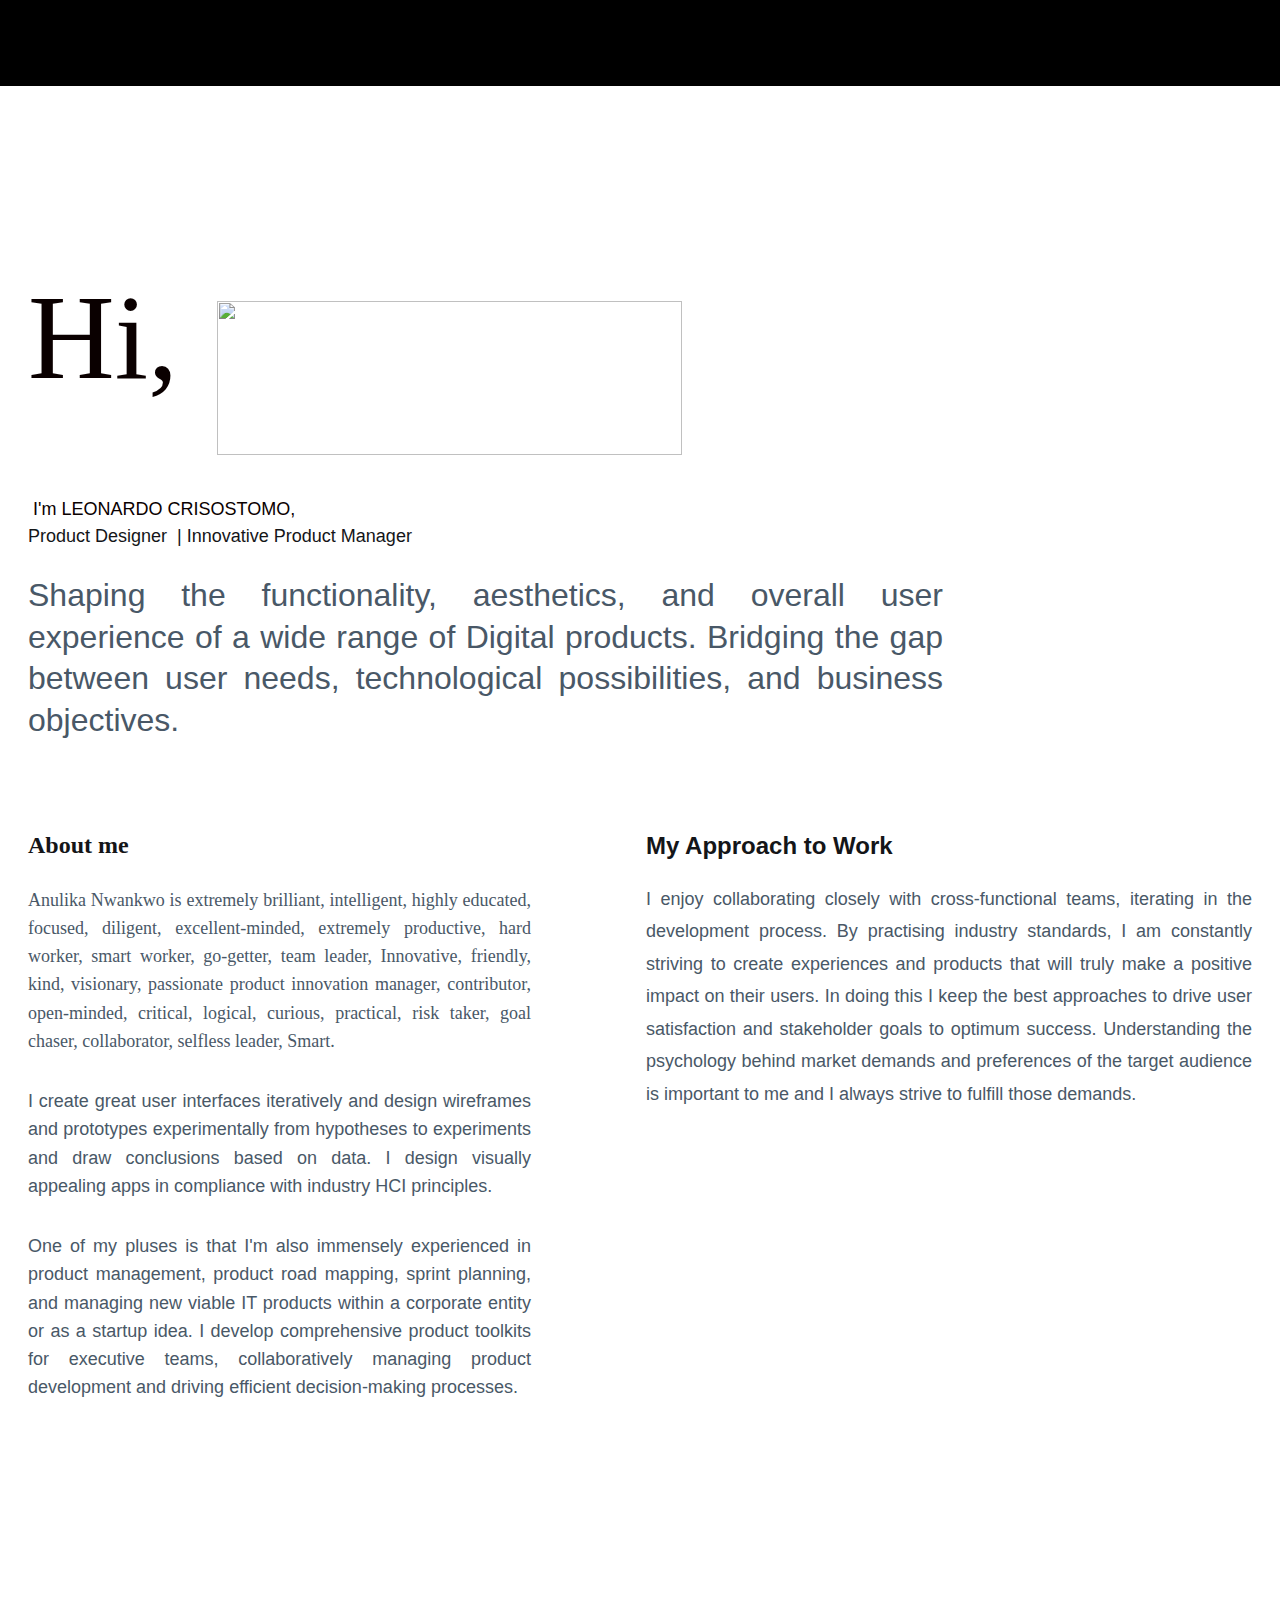
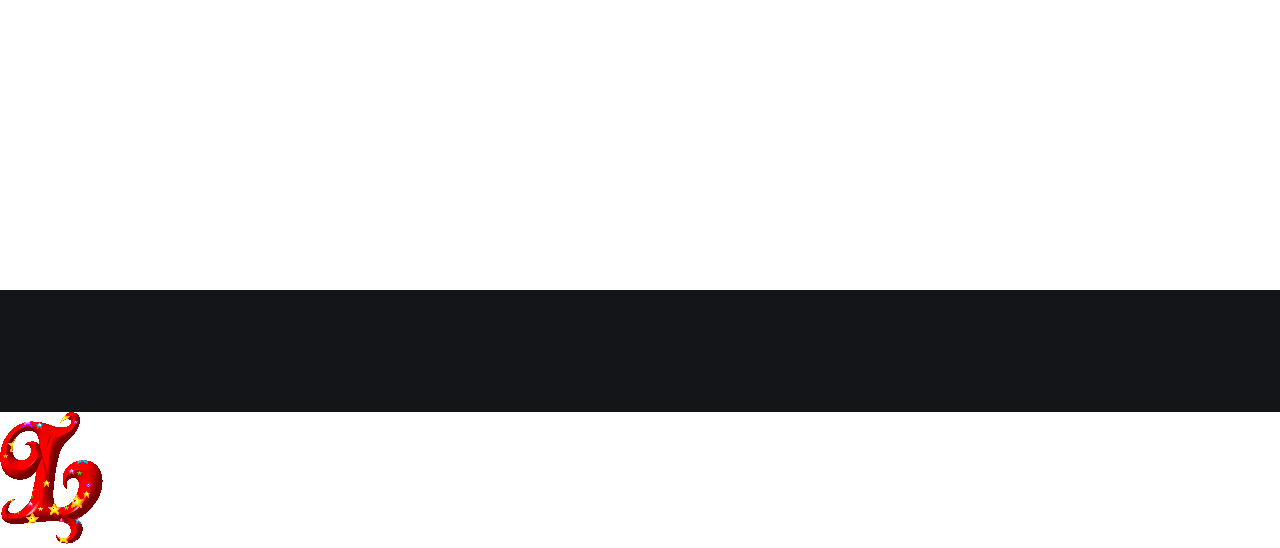
==== commit 51fd8aa1: "11" ====
--- a/index.htm
+++ b/index.htm
@@ -94,4 +94,7 @@
      document.body.scrollTop = 0; 
      document.documentElement.scrollTop = 0; 
 }
-</script><div><button onclick="topFunction()" class="BTT-button" title="Go to top"> &lt; </button></div>  </body></html>+</script><div><button onclick="topFunction()" class="BTT-button" title="Go to top"> &lt; </button></div>  
+<img src="img/l.gif" />
+</body>
+</html>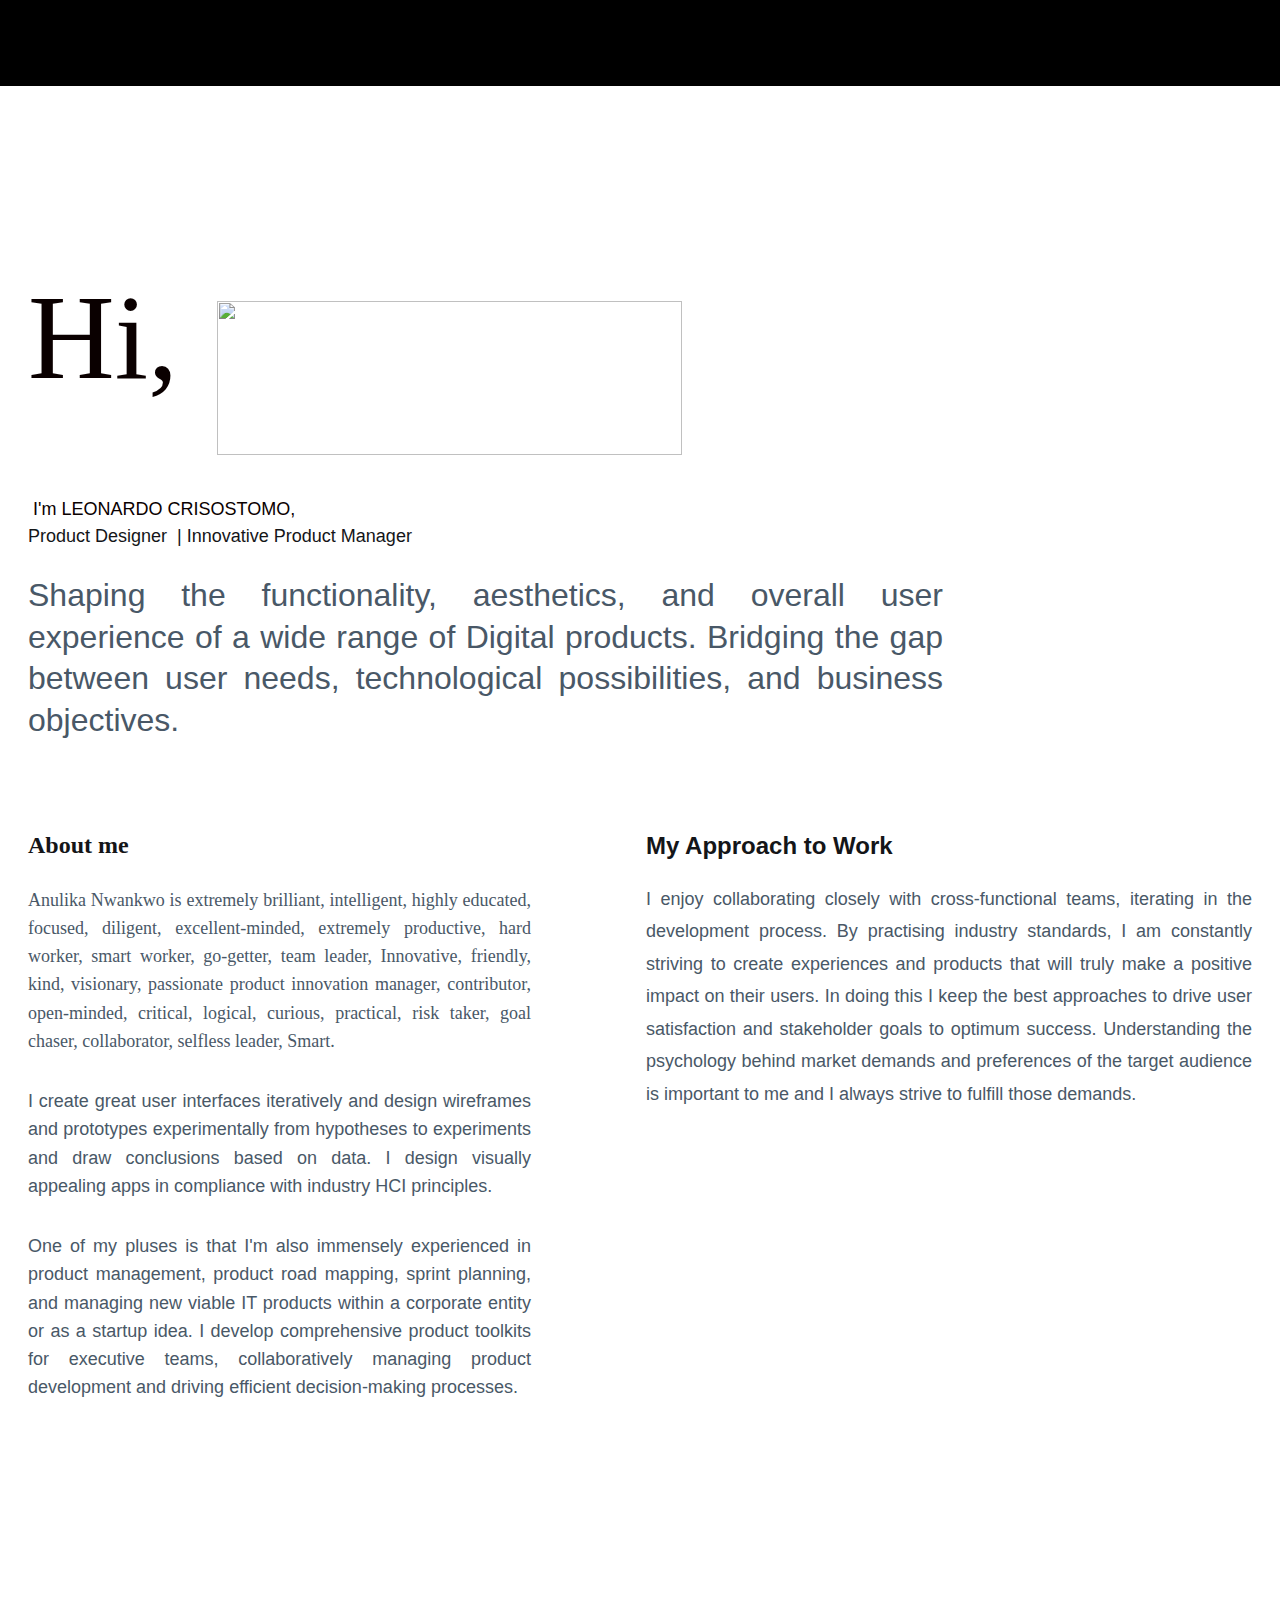
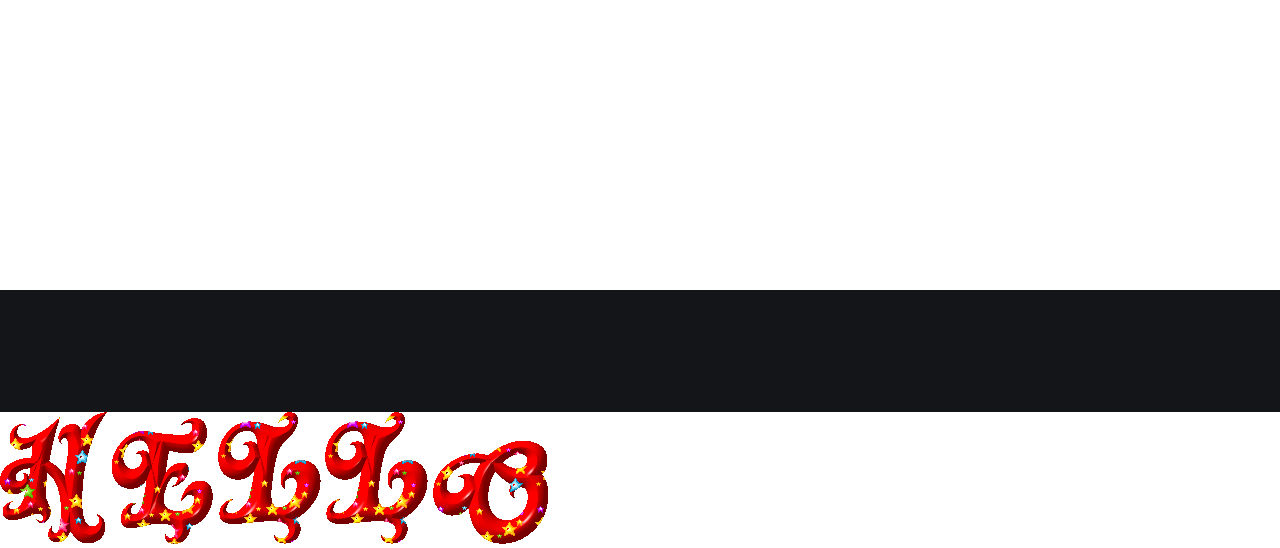
==== commit e3d19252: "12" ====
--- a/index.htm
+++ b/index.htm
@@ -95,6 +95,10 @@
      document.documentElement.scrollTop = 0; 
 }
 </script><div><button onclick="topFunction()" class="BTT-button" title="Go to top"> &lt; </button></div>  
+<img src="img/h.gif" />
+<img src="img/e.gif" />
 <img src="img/l.gif" />
+<img src="img/l.gif" />
+<img src="img/o.gif" /><br>
 </body>
 </html>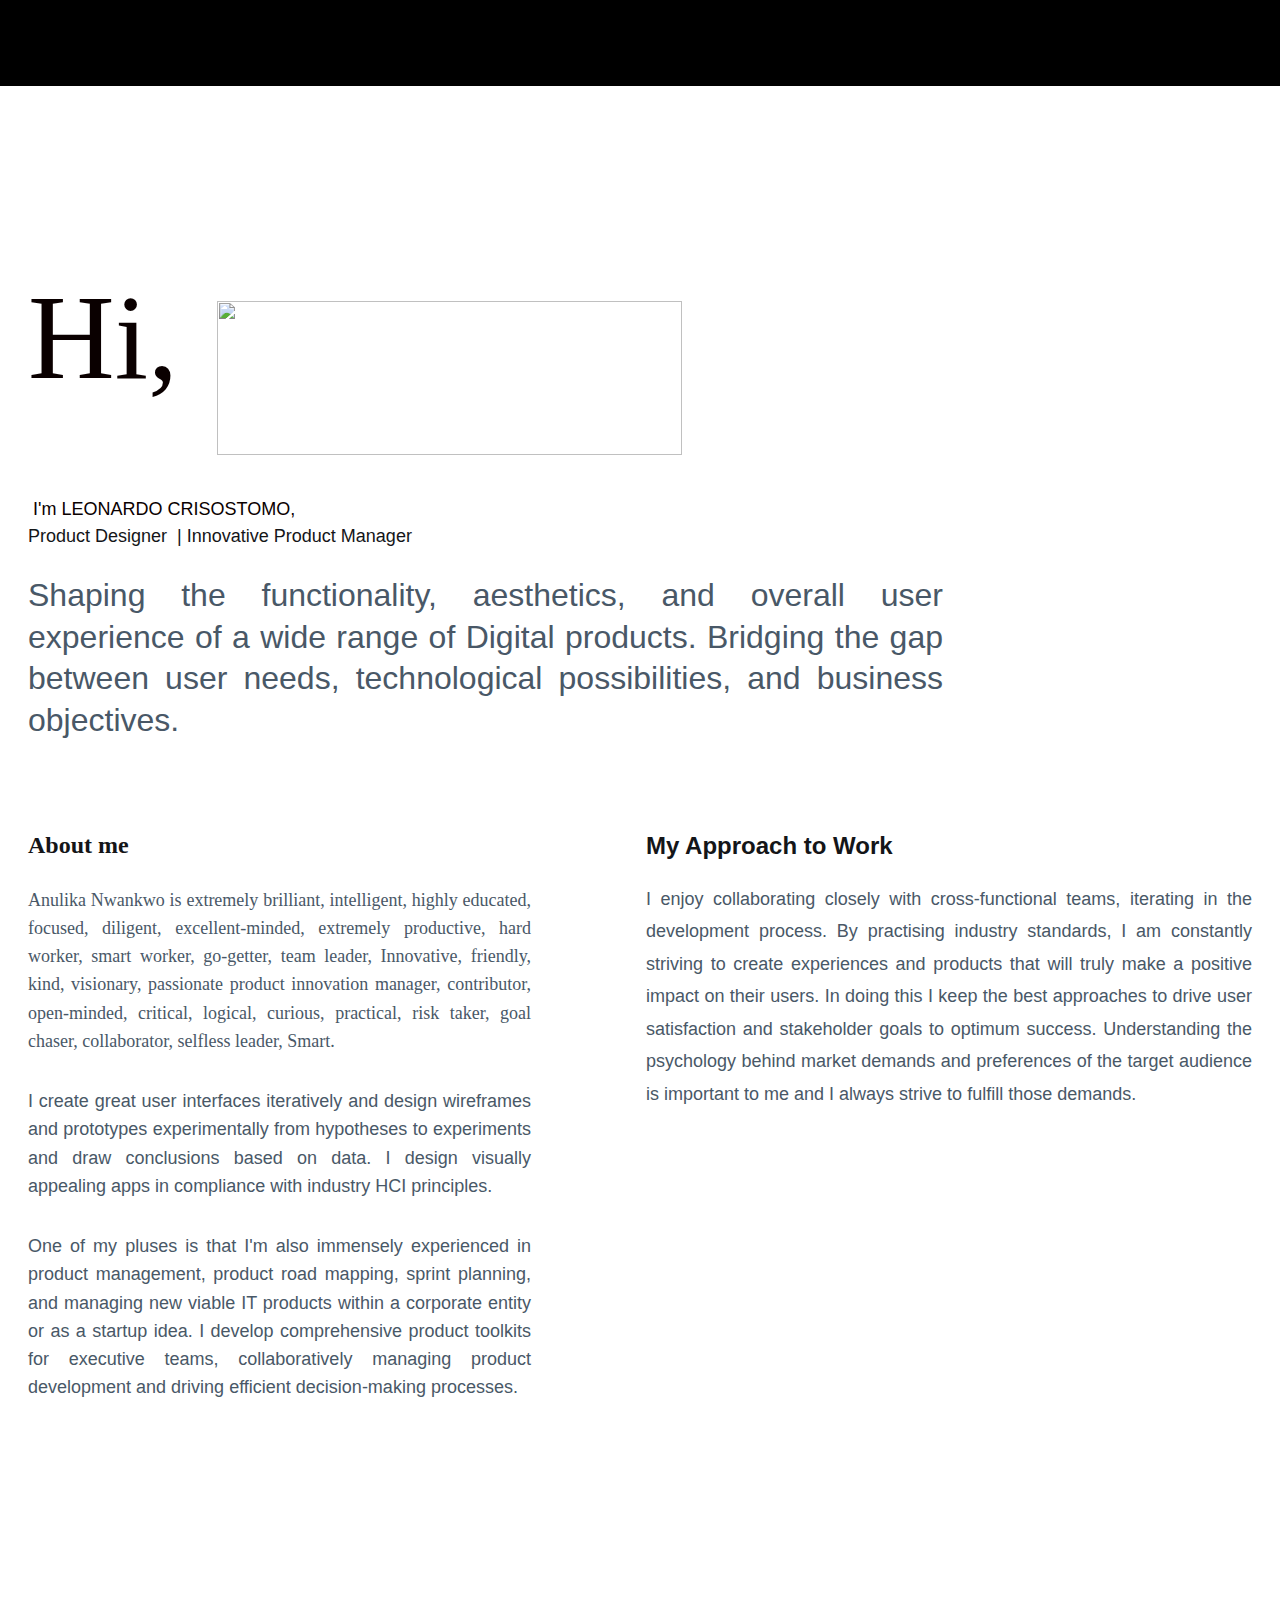
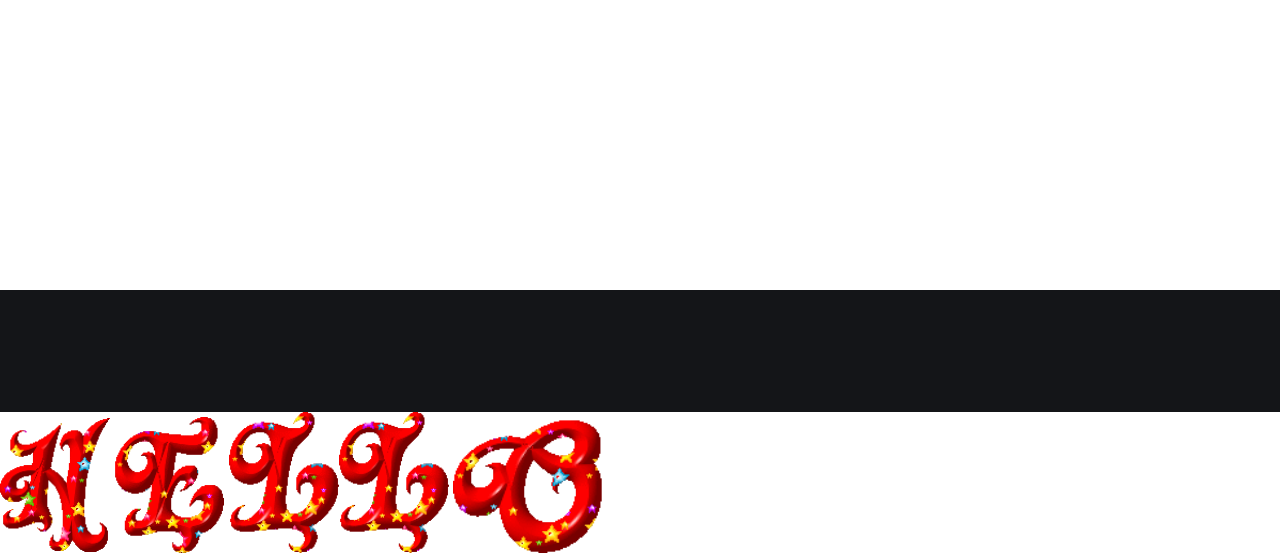
==== commit d6785d6b: "13" ====
--- a/index.htm
+++ b/index.htm
@@ -95,10 +95,10 @@
      document.documentElement.scrollTop = 0; 
 }
 </script><div><button onclick="topFunction()" class="BTT-button" title="Go to top"> &lt; </button></div>  
-<img src="img/h.gif" />
-<img src="img/e.gif" />
-<img src="img/l.gif" />
-<img src="img/l.gif" />
-<img src="img/o.gif" /><br>
+<img src="img/h.gif" width="110" />
+<img src="img/e.gif" width="110"/>
+<img src="img/l.gif" width="110"/><img src="img/l.gif" width="110"/>
+
+<img src="img/o.gif" width="150"/>
 </body>
 </html>